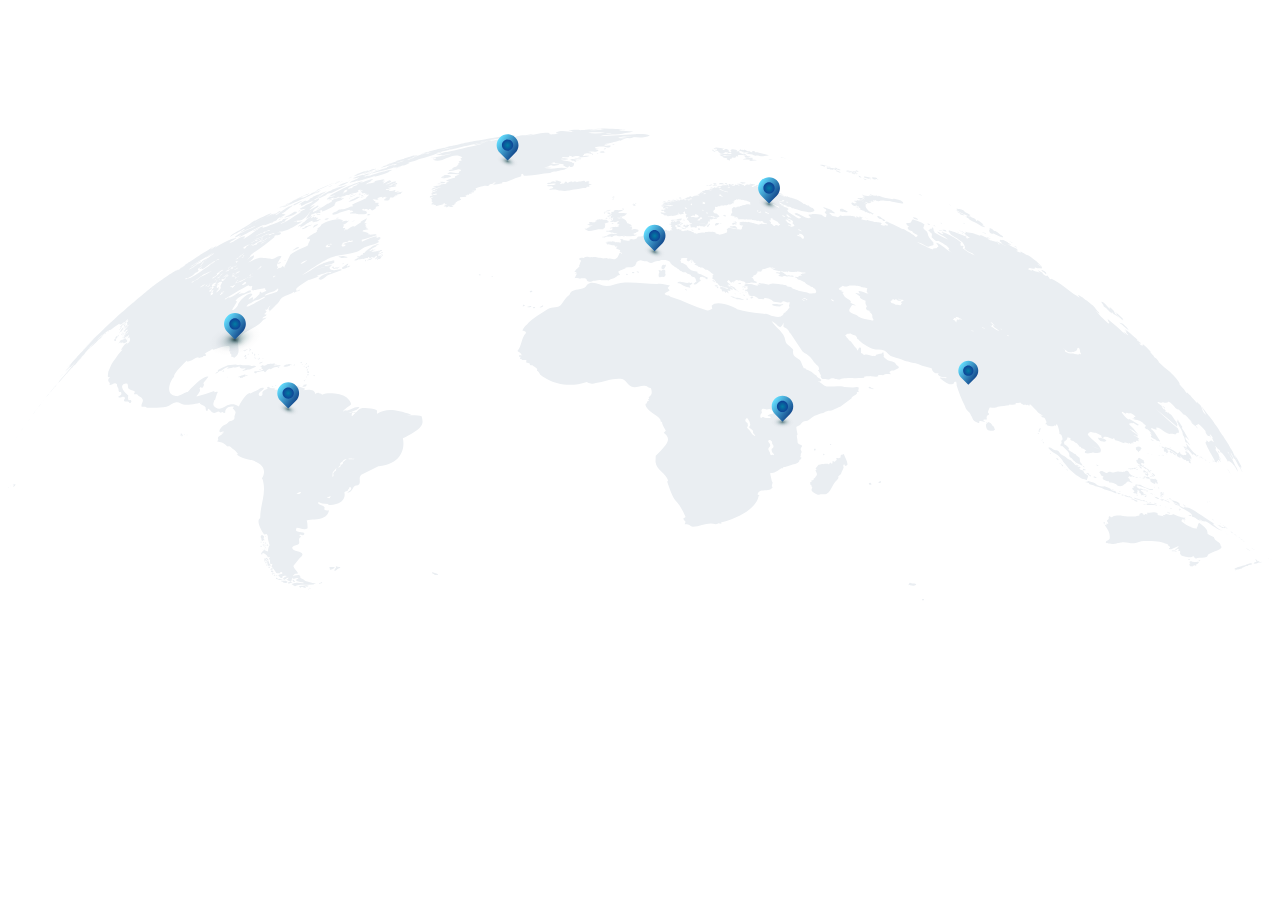
==== map.html @ c3cb7eed "first commit" ====
<!DOCTYPE html>
<html lang="en">

<head>
    <meta charset="UTF-8">
    <meta name="viewport" content="width=device-width, initial-scale=1.0">
    <title>Document</title>
    <style>
        .location-marker {
            cursor: pointer;
        }

        .location-marker circle {
            transition: r 0.2s, fill 0.2s;
        }

        .location-marker:hover circle {
            r: 6;
            fill: #1bc6d6;
        }

        .location-tooltip {
            font-family: 'Poppins', sans-serif;
            font-size: 12px;
            fill: white;
            background: rgba(0, 0, 0, 0.7);
            padding: 4px 8px;
            border-radius: 4px;
            pointer-events: none;
            transition: opacity 0.2s;
        }

        .location-marker:hover .location-tooltip {
            opacity: 1 !important;
        }
    </style>
</head>

<body>
    <div class="map-container">
        <svg xmlns="http://www.w3.org/2000/svg" width="100%" height="713" viewBox="0 0 1910 713" fill="none">
            <path
                d="M429.286 686.45C428.64 686.611 427.933 686.51 427.267 686.611C427.065 686.638 426.702 686.753 426.177 686.955C425.833 687.076 424.016 687.379 423.592 687.338C423.411 687.338 423.189 687.217 423.047 687.136L423.552 685.804C423.613 685.683 423.754 685.44 424.178 685.319C424.238 685.319 424.339 685.279 424.42 685.259C424.743 685.198 425.066 685.218 425.389 685.178C425.712 685.137 426.035 685.016 426.358 684.976C426.439 684.976 426.56 684.956 426.661 684.956C427.126 684.956 429.447 685.582 429.589 685.824C429.69 686.006 429.811 686.329 429.286 686.47V686.45ZM453.454 695.737L453.494 695.98L453.635 696.101L454.08 696.303L454.645 696.363L455.21 695.98L454.382 695.253L453.454 695.717V695.737ZM454.463 690.649C450.324 690.185 449.456 690.225 448.931 690.266C448.891 690.266 443.177 690.75 442.914 690.77C442.894 690.77 440.088 691.235 439.926 691.497C440.815 693.395 442.289 694.082 442.975 693.839C442.995 693.779 443.036 693.718 442.652 693.375C442.289 693.032 441.4 692.244 447.841 693.799C448.467 693.961 448.729 694.021 448.972 694.041C448.972 694.041 450.405 694.122 450.304 693.779C450.102 693.012 448.83 692.83 448.447 692.164C449.254 691.962 449.961 691.915 450.567 692.022C451.172 692.123 452 692.265 452.787 692.063C453.837 691.8 454.302 690.972 454.443 690.629L454.463 690.649ZM493.39 663.009C493.087 662.706 492.159 662.484 491.048 662.464C490.907 662.464 490.705 662.464 490.543 662.464C489.837 662.484 489.15 662.625 488.444 662.645C487.676 662.666 486.909 662.585 486.142 662.605C486.081 662.605 486 662.605 485.94 662.605C485.576 662.625 485.556 662.726 485.556 662.787C485.617 663.069 485.96 663.312 485.92 663.615C485.819 664.22 486.263 664.786 486.364 665.371C486.424 665.694 486.142 665.977 486.182 666.28C486.182 666.32 486.202 666.36 486.223 666.401C486.223 666.401 486.364 666.683 487.151 666.704C487.757 666.704 489.594 666.098 490.806 665.371C493.168 663.978 493.875 663.473 493.39 662.989V663.009ZM420.221 683.563C420.221 683.563 419.978 683.482 419.877 683.441C419.655 683.381 419.13 683.26 418.02 683.179C417.253 683.118 416.546 683.34 415.799 683.361C415.476 683.361 415.173 683.3 414.85 683.26H412.791C412.791 683.26 412.225 683.361 412.185 683.684C412.185 683.744 412.225 683.845 412.387 683.946C412.427 683.966 412.467 683.987 412.508 684.007C413.255 684.431 414.285 684.39 415.072 684.754C415.738 685.057 415.355 685.763 416.061 686.046C416.889 686.389 417.838 686.329 418.726 686.49C418.908 686.531 419.13 686.611 419.332 686.652C420.301 686.854 422.219 685.46 422.24 685.44C422.522 685.198 422.118 684.411 422.038 684.33L420.241 683.522L420.221 683.563ZM455.533 694.667C455.594 694.97 455.695 695.152 455.917 695.313C456.119 695.394 456.442 695.434 456.664 695.414C457.128 695.374 457.29 694.486 456.624 694.082C456.301 693.9 455.453 693.799 455.513 694.667H455.533ZM473.22 685.622C472.998 685.783 472.635 686.006 472.534 686.228C472.513 686.268 472.453 686.389 472.271 686.47C472.15 686.531 471.908 686.551 471.766 686.551C471.241 686.571 470.878 686.632 470.817 686.652C470.05 686.793 469.929 687.136 469.949 687.399C469.99 687.54 470.07 687.843 470.454 687.903C470.676 687.944 470.797 687.903 471.06 687.782L471.686 687.358L473.341 687.156L474.452 686.551L474.815 685.965L474.331 685.642L473.2 685.582L473.22 685.622ZM405.906 676.133C405.906 676.133 405.986 676.274 406.067 676.334C406.148 676.395 406.249 676.395 406.289 676.395C406.309 676.395 406.35 676.395 406.37 676.395L407.359 675.688C406.552 675.325 405.522 674.8 404.694 674.477C404.694 674.477 404.27 674.416 404.25 674.416C404.189 674.416 404.189 674.457 404.189 674.477C404.23 674.76 404.391 674.921 404.452 674.961C404.755 675.224 405.219 675.385 405.522 675.648C405.764 675.85 405.885 676.032 405.926 676.112L405.906 676.133ZM142.321 314.363L141.332 315.312L140.444 316.261L140.1 316.604L139.838 316.927L139.071 317.714L138.485 318.26L138.203 318.643L139.333 317.654L139.575 317.371L140.545 316.523L141.695 315.413C141.911 315.076 142.49 314.444 143.432 313.515C144.017 312.909 144.684 312.364 145.209 311.698V311.577L145.552 311.173C144.401 312.182 143.432 313.333 142.321 314.383V314.363ZM412.488 681.039C411.478 680.877 410.59 680.433 409.54 680.312C409.116 680.272 408.995 680.352 408.813 680.494C408.551 680.675 408.288 680.595 408.288 680.595C407.339 680.251 407.339 679.464 406.673 678.979C406.592 678.919 406.41 678.838 406.289 678.858C405.825 678.939 405.441 679.121 404.997 679.242C404.735 679.302 404.735 679.403 404.735 679.464C404.735 679.464 405.32 680.635 405.522 680.736C405.522 680.736 408.51 681.705 409.58 681.988C409.782 682.048 410.065 682.129 410.267 682.19C410.347 682.21 410.448 682.25 410.509 682.27C413.457 682.19 414.978 682.122 415.072 682.068C415.294 681.927 414.224 681.281 412.467 681.019L412.488 681.039ZM188.476 263.201C189.122 262.635 189.809 262.11 190.455 261.565C190.617 261.424 190.778 261.303 190.94 261.161C190.112 261.848 189.284 262.534 188.456 263.221L188.476 263.201ZM402.776 672.7C402.453 672.418 402.009 672.034 401.666 671.731C401.289 671.718 401.08 671.751 401.04 671.832C401.04 671.832 401.04 671.913 401.04 671.953C401.04 672.054 401.1 672.135 401.1 672.236C401.12 672.478 401.1 672.741 401.1 672.983C401.1 673.043 401.1 673.124 401.161 673.185L402.433 673.427L402.756 672.7H402.776ZM142.241 315.776L141.13 316.766C141.13 316.766 141.07 316.907 141.029 316.967C141.332 316.725 141.635 316.463 141.918 316.22C142.705 315.554 142.725 315.473 142.745 315.453C142.685 315.453 142.422 315.635 142.22 315.776H142.241ZM402.191 674.315L401.888 675.204C401.484 675.554 401.282 675.776 401.282 675.87C401.282 675.87 401.363 676.112 401.807 676.112C402.292 676.112 402.655 675.951 402.816 675.789C403.16 675.466 403.18 674.719 403.099 674.538C402.958 674.214 402.554 674.235 402.191 674.295V674.315ZM398.96 668.359L397.163 667.895L397.486 668.803L397.264 669.49C397.284 669.712 397.325 669.995 397.345 670.197C397.527 670.176 397.688 670.096 397.87 670.075C397.991 670.075 398.173 670.075 398.294 670.096C398.9 670.176 399.404 670.479 400.03 670.499C400.192 670.499 400.777 670.499 400.979 670.459C402.231 670.257 400.131 668.783 398.96 668.339V668.359ZM212.987 243.051L211.594 244.161L214.542 241.819C214.017 242.223 213.492 242.647 212.987 243.051ZM399.748 672.518L400.05 671.469C399.788 671.448 399.425 671.408 399.162 671.368C399.303 671.509 399.344 671.65 399.303 671.771C399.142 672.115 398.718 672.337 398.556 672.68C398.677 672.983 398.698 673.407 398.96 673.669C398.98 673.689 399.445 673.952 399.849 673.952C400.232 673.952 400.273 673.77 400.293 673.669L399.929 673.003L399.768 672.539L399.748 672.518ZM215.41 241.112H215.37L214.542 241.799C215.027 241.415 215.491 241.052 215.976 240.668C215.794 240.81 215.592 240.971 215.41 241.112ZM115.912 339.843L115.125 340.832C115.529 340.429 115.973 340.045 116.417 339.641C116.619 339.459 116.66 339.379 116.66 339.338C116.559 339.338 116.054 339.702 115.912 339.823V339.843ZM501.264 662.524C500.194 662.282 499.043 662.524 497.973 662.282C497.166 662.1 496.701 661.535 495.894 661.373C495.813 661.373 495.651 661.333 495.591 661.373C495.268 661.555 495.389 662.221 495.631 663.312C495.651 663.433 495.793 663.635 495.692 663.736C494.803 664.564 493.653 665.896 493.269 666.865C493.168 667.148 493.107 667.41 493.148 667.653C493.188 667.794 493.229 668.036 493.41 668.117C493.471 668.137 493.572 668.157 493.653 668.157C493.935 668.157 494.763 668.036 496.358 666.986C497.045 666.542 498.216 665.694 498.761 665.25C498.922 665.109 499.023 664.927 499.266 664.826C499.992 664.503 500.84 664.321 501.547 663.998C501.668 663.938 501.809 663.837 501.91 663.776C502.092 663.635 502.456 663.191 501.91 662.807C501.749 662.686 501.486 662.585 501.264 662.544V662.524ZM209.797 245.575L209.717 245.635C209.838 245.534 209.959 245.433 210.08 245.332C209.999 245.393 209.878 245.494 209.797 245.575ZM190.455 261.565C176.968 272.993 175.09 274.608 155.586 292.578C170.245 279.252 187.527 264.109 202.63 251.511C198.531 254.822 194.473 258.173 190.455 261.565ZM98.892 359.771L98.6498 360.175C98.892 359.892 99.2757 359.73 99.3564 359.347C99.316 359.347 99.1545 359.488 98.892 359.771ZM116.559 339.661C116.215 339.964 115.933 340.287 115.589 340.59C115.186 340.953 114.721 341.256 114.338 341.64C113.893 342.104 113.51 342.609 113.106 343.094C112.682 343.598 112.177 344.022 111.733 344.507C111.713 344.527 111.693 344.568 111.672 344.588H111.693C111.693 344.588 112.218 344.224 113.227 343.255L114.095 342.649C116.458 340.146 116.7 339.883 116.619 339.601C116.599 339.601 116.559 339.641 116.538 339.661H116.559ZM96.5904 362.194C96.5904 362.194 96.7115 362.093 96.7519 362.052C97.2364 361.588 97.6806 361.083 98.1248 360.599C98.2056 360.417 98.3267 360.195 98.4277 360.013C97.3239 361.211 96.7115 361.924 96.5904 362.153V362.194ZM470.272 107.17L469.101 108.604C469.868 107.857 470.111 107.493 470.272 107.17ZM89.6651 370.27C89.6651 370.27 89.6651 370.31 89.6651 370.33C89.7055 370.33 89.867 370.189 89.9477 370.108C90.2304 369.846 90.4323 369.523 90.6746 369.24L91.0178 368.816L90.7957 368.897C90.1227 369.678 89.7458 370.135 89.6651 370.27ZM74.9262 386.361V386.22L74.5022 386.785L74.5426 386.826L74.9262 386.361ZM390.117 658.991L390.177 659.577L390.238 660.162L392.217 660.101L390.904 658.688L390.117 658.991ZM386.462 631.31C386.462 631.31 387.997 631.29 389.329 630.301L388.401 630.341L386.664 630.422L385.937 630.745C386.059 630.886 386.2 631.088 386.321 631.25C386.382 631.25 386.402 631.31 386.462 631.33V631.31ZM388.804 633.107C388.663 633.147 388.643 633.248 388.623 633.289L389.329 634.278H389.733L390.48 634.217C390.299 633.814 390.036 633.289 389.854 632.905C389.511 633.006 389.127 632.986 388.784 633.087L388.804 633.107ZM385.816 625.213L385.534 626.101L385.776 626.363L386.422 626.323L386.684 625.919C387.277 625.704 387.58 625.563 387.593 625.495C387.694 625.152 386.584 624.829 385.816 625.213ZM391.247 630.624C391.247 630.624 391.55 630.624 391.631 630.603C391.732 630.583 391.793 630.563 391.853 630.482C391.974 630.361 392.035 630.321 392.237 630.26C392.237 630.26 392.54 630.179 393.206 630.159C393.287 630.159 393.388 630.159 393.448 630.139C393.569 630.099 393.569 630.099 393.65 629.957L392.358 628.282L391.268 629.251C390.931 629.951 390.763 630.328 390.763 630.381C390.763 630.502 390.803 630.624 391.227 630.624H391.247ZM386.26 627.211L387.129 627.171C387.29 627.191 387.472 627.312 387.613 627.373H387.633C387.835 627.191 387.532 626.565 386.907 626.586L386.26 627.211ZM385.816 636.499L385.13 635.853L384.645 636.277L385.19 636.56L385.816 636.499ZM390.803 627.292L390.399 628.059L391.449 628.12V627.837L390.803 627.272V627.292ZM386.584 629.957C386.442 629.654 386.24 629.251 386.099 628.948C385.251 628.968 385.15 629.311 385.15 629.473L385.19 629.978C385.433 629.978 385.675 629.998 385.917 629.978C386.139 629.978 386.361 629.937 386.584 629.937V629.957ZM384.625 628.282C384.625 628.282 384.665 628.382 384.726 628.403L385.796 628.625H386.26C386.26 628.625 386.422 628.645 386.503 628.665C386.583 628.524 386.806 628.1 386.503 627.878C386.059 627.555 384.665 627.656 384.645 628.282H384.625ZM398.072 665.068L398.698 665.411C399.041 665.553 399.525 665.735 399.869 665.876C399.949 665.916 399.99 665.997 400.071 666.037C400.071 666.037 400.111 666.037 400.131 666.058C400.373 665.997 400.676 665.391 399.667 664.442C399.081 664.281 398.334 663.998 397.729 663.917C397.648 663.917 397.567 663.958 397.486 663.958C397.365 663.958 397.244 663.958 397.123 663.958C397.103 663.958 397.062 663.958 397.042 663.958C397.002 663.958 396.982 664.018 396.961 664.039C396.961 664.039 397.143 664.644 398.072 665.068ZM263.14 462.519C262.958 462.196 262.898 461.853 262.716 461.55C262.615 461.368 262.655 461.167 262.494 460.985C262.11 460.581 260.354 461.691 260.212 461.974C260.233 462.257 260.778 462.014 261.04 462.095C261.161 462.136 261.262 462.237 261.343 462.317C261.626 462.58 262.03 462.741 262.312 463.004C262.373 463.064 262.454 463.165 262.373 463.307L261.626 464.417C262.09 464.558 262.696 464.74 263.16 464.882C264.008 464.296 264.089 464.256 264.049 464.034L263.584 463.044C263.483 462.842 263.241 462.721 263.12 462.519H263.14ZM152.719 306.388C152.618 306.368 151.589 307.276 151.286 307.579L150.438 308.548C150.559 308.488 150.66 308.407 150.741 308.326C150.983 308.124 151.427 307.74 151.75 307.397C152.369 306.765 152.686 306.428 152.699 306.388H152.719ZM259.99 463.832C259.99 464.054 260.212 464.034 261 463.872C261.343 463.811 261.424 463.751 261.464 463.61C261.202 463.448 260.838 463.226 260.576 463.064C260.233 463.206 260.051 463.286 259.97 463.811L259.99 463.832ZM147.248 309.174L147.329 309.033C146.945 309.315 146.44 309.699 146.178 310.123C146.38 309.961 146.602 309.8 146.824 309.618C147.066 309.396 147.187 309.295 147.268 309.174H147.248ZM264.351 461.348L263.887 462.115L264.291 462.499C264.473 462.338 264.816 462.176 264.836 461.974C264.856 461.611 264.755 461.469 264.351 461.348ZM269.823 463.085L270.086 463.488C270.328 463.428 270.651 463.367 270.893 463.327C271.135 463.004 271.196 462.64 271.034 462.519C270.833 462.358 269.884 462.62 269.823 463.105V463.085ZM384.221 631.815C383.838 631.451 383.353 630.947 382.969 630.583C382.626 630.624 382.344 630.644 381.576 630.583C380.95 630.523 380.789 630.523 380.769 630.664L381.92 631.411L382.485 631.896L384.221 631.815ZM266.027 462.479C266.027 462.479 266.068 462.741 266.391 462.782C266.694 462.802 267.077 462.782 267.38 462.782C267.441 462.64 267.279 462.398 267.138 462.277C266.633 461.813 266.068 462.237 266.027 462.479ZM386.503 618.873C386.644 618.348 386.947 616.41 386.947 616.41C386.947 616.389 385.029 614.31 383.575 614.29C383.333 614.29 382.909 614.492 382.707 614.835C382.424 615.299 382.606 615.844 382.323 616.309C382.081 616.369 381.778 616.329 381.536 616.45C381.435 616.49 381.415 616.652 381.395 616.733C381.536 617.379 382.121 617.884 382.424 618.469C382.586 618.812 382.667 619.156 382.788 619.499C383.01 620.084 383.131 620.448 383.131 620.751C383.131 621.175 382.929 621.356 382.586 621.639C382.364 621.841 382.162 622.002 382.283 622.245C382.485 622.608 383.898 623.012 385.009 623.052C385.513 623.052 385.17 622.547 385.453 622.346C386.159 621.861 387.088 622.386 387.855 622.123C387.896 622.123 387.936 622.063 387.956 622.043C387.956 622.043 388.138 621.639 387.209 620.831C386.705 620.407 385.857 618.651 385.857 618.651C385.884 618.53 386.085 618.597 386.462 618.853L386.503 618.873ZM389.329 635.348L390.157 635.55L390.622 635.611L390.702 635.166L389.814 634.965L389.329 635.348ZM394.316 661.939L393.145 662.423L393.812 663.15C393.892 663.332 393.973 663.594 394.054 663.776C394.377 663.837 394.619 663.998 394.962 664.059C395.79 664.18 395.689 662.645 395.669 662.343C395.447 662.242 394.761 661.979 394.337 661.959L394.316 661.939ZM147.914 309.113C147.914 309.113 147.954 309.033 147.954 308.992C147.874 308.992 147.631 309.194 146.985 309.759C147.086 309.679 147.207 309.558 147.308 309.477C146.905 309.84 146.602 310.163 146.44 310.446L146.481 310.507L146.44 310.628L147.288 309.901L148.096 309.235L148.52 308.77L148.217 308.891L147.894 309.113H147.914ZM390.904 655.861L390.157 654.771L388.804 654.509C388.872 655.168 388.946 655.552 389.027 655.66C389.027 655.66 389.107 655.761 389.107 655.861C389.107 656.185 388.825 656.467 388.804 656.81C388.845 656.972 388.986 656.972 389.41 656.952C389.875 656.952 389.895 656.952 390.339 656.709L390.904 655.861ZM386.806 649.946C386.927 650.309 386.947 650.834 387.209 651.157C387.371 651.359 388.623 651.945 388.623 651.945C388.703 651.985 388.845 652.025 388.926 652.086L388.946 652.146C389.067 652.409 389.37 653.095 389.854 653.62C389.975 653.762 390.258 653.984 390.44 654.004C390.581 654.024 391.066 653.782 391.086 653.075C391.106 652.47 391.025 652.348 390.884 652.146C390.561 651.702 390.056 651.359 389.652 650.955C389.612 650.915 389.531 650.854 389.491 650.814C389.491 650.814 387.956 649.784 387.633 649.663C387.351 649.562 387.149 649.703 386.826 649.926L386.806 649.946ZM389.168 631.835L387.108 632.138L388.845 632.723L389.188 631.835H389.168ZM396.578 659.476C396.578 659.476 396.134 658.729 395.467 657.82C395.144 657.376 394.68 656.992 394.417 656.528C394.337 656.38 394.316 656.158 394.357 655.861C394.397 655.639 394.397 655.437 394.357 655.256C394.357 655.256 394.114 654.206 394.074 654.166L394.034 654.125C393.812 653.903 391.571 653.782 391.147 654.246C391.025 654.367 391.025 654.428 391.57 655.195C392.015 655.801 392.136 655.983 392.095 656.164L392.479 657.073C391.51 657.376 391.247 657.457 391.207 657.82C391.247 658.082 391.651 658.264 392.035 658.446C392.56 658.688 392.62 658.809 392.701 659.274C392.742 659.556 392.499 659.839 392.701 660.122C392.701 660.142 392.762 660.182 392.782 660.223C393.388 660.647 394.195 660.586 394.821 660.081C394.983 659.94 395.144 660.162 395.386 660.485C395.689 660.889 396.012 661.313 396.234 661.394C396.275 661.394 396.335 661.394 396.396 661.394C396.78 661.05 396.699 659.98 396.537 659.496L396.578 659.476ZM400.151 667.471C400.151 667.471 400.373 667.249 400.474 667.148C400.454 667.107 400.434 667.067 400.232 666.906C400.232 666.906 399.001 666.017 398.011 665.735C397.607 665.613 396.335 665.492 396.315 665.795C396.497 666.34 398.455 667.491 399.727 667.491C399.869 667.491 400.01 667.491 400.151 667.451V667.471ZM140.161 316.301L139.152 317.351V317.412L140.08 316.523L140.161 316.301ZM143.089 313.353L143.735 312.748C144.058 312.33 144.213 312.108 144.199 312.081C144.078 312.081 144.038 312.162 143.957 312.203L143.19 313.03C142.887 313.394 142.543 313.757 142.22 314.1C142.059 314.262 141.918 314.444 141.796 314.625L142.685 313.818L143.129 313.333L143.089 313.353ZM388.098 652.55C387.331 652.207 387.088 652.086 386.866 652.389L386.907 652.894L387.29 653.317L387.613 654.246L388.239 654.024C388.603 653.715 388.724 653.432 388.603 653.176C388.461 652.893 388.098 652.53 388.098 652.53V652.55ZM144.623 311.233C145.289 310.587 145.35 310.507 145.33 310.426C145.33 310.365 145.168 310.446 144.886 310.688L144.219 311.395L144.522 311.274H144.603L144.623 311.233ZM386.806 635.833L388.057 636.136L389.107 636.237C388.562 635.833 387.815 635.308 387.25 634.904C386.563 635.045 386.26 635.187 386.2 635.348C386.2 635.389 386.24 635.409 386.301 635.429L386.806 635.833ZM388.017 635.106L387.553 634.298L387.593 634.763L388.017 635.106ZM389.915 627.11C389.915 627.11 390.339 625.152 388.683 625.657L388.3 626.04L388.744 626.485C388.744 626.646 388.764 626.868 388.784 627.03C389.067 627.05 389.309 627.171 389.592 627.191C389.652 627.191 389.834 627.211 389.895 627.11H389.915ZM388.239 629.715L388.32 629.957C388.502 629.917 388.804 629.937 388.946 629.856C388.986 629.836 389.107 629.695 389.087 629.493C389.047 629.069 388.603 628.584 388.118 628.12L387.674 629.049L388.239 629.735V629.715ZM383.494 630.502L384.12 630.361C384.06 630.099 383.999 629.755 383.939 629.513C383.272 629.513 383.272 630.078 383.272 630.159C383.272 630.22 383.292 630.402 383.454 630.502H383.494ZM382.243 624.385C382 624.344 381.879 624.324 381.798 624.365C381.718 624.405 381.697 624.405 381.718 625.112C381.718 625.253 381.758 625.415 381.98 625.455C382 625.455 382.041 625.455 382.061 625.455L383.333 625.394C383.333 625.132 383.292 624.768 383.272 624.486C382.889 624.486 382.667 624.466 382.243 624.385ZM388.078 616.894L389.208 617.298H389.955L389.996 616.894L389.249 616.228L388.078 616.894ZM388.865 649.623C389.249 650.006 389.814 650.228 390.278 650.551C391.308 651.258 391.409 651.399 391.57 651.622C392.116 652.369 392.116 652.389 392.156 652.894L393.812 652.57C393.758 651.938 393.59 651.467 393.307 651.157C393.085 650.915 392.742 650.551 392.62 650.329C392.56 650.228 392.519 650.067 392.459 649.966C392.338 649.784 392.055 649.784 391.853 649.703L390.965 648.956C390.884 648.775 390.763 648.553 390.682 648.371C390.117 648.613 389.41 648.795 388.825 648.896C388.804 648.896 388.764 648.916 388.764 648.916C388.764 648.916 388.703 648.956 388.683 648.956C388.744 649.158 388.683 649.461 388.865 649.623ZM1877.98 637.105L1877.56 637.024L1877.19 636.963C1877.19 636.963 1877.39 637.125 1877.64 637.226C1877.72 637.266 1877.94 637.367 1877.98 637.105ZM1653.02 263.059C1653.02 263.059 1652.94 263.14 1652.9 263.16C1652.8 263.16 1652.68 263.16 1652.58 263.16C1652.56 263.281 1652.96 263.786 1653.77 264.675C1654.33 265.442 1654.84 266.021 1655.28 266.411C1655.97 267.003 1656.32 267.407 1656.33 267.622C1655.56 267.34 1655.04 266.694 1654.23 266.451C1655.28 269.439 1659.36 270.045 1660.67 272.811C1660.91 273.35 1661.98 274.373 1663.86 275.88C1665.11 276.876 1666.41 277.966 1667.74 279.151C1668.42 279.757 1668.59 279.716 1668.75 279.656C1668.57 278.969 1667.96 278.465 1667.66 277.839C1667.68 277.798 1667.72 277.738 1667.76 277.717C1669.23 278.202 1669.66 279.615 1670.79 280.403C1672.48 281.109 1673.59 281.554 1677.03 284.522C1678.66 285.915 1679.69 286.783 1680.5 286.924C1678.22 284.36 1675.39 282.24 1673.15 279.636C1672.37 278.72 1671.89 277.94 1671.72 277.293C1671.43 276.244 1671.15 275.564 1670.87 275.254C1670.3 274.649 1664.75 269.399 1663.98 269.298C1664.7 270.079 1665.06 270.503 1665.07 270.57C1664.97 270.57 1664.83 270.59 1664.73 270.631C1664.73 271.378 1665.58 271.822 1665.62 272.569C1665.56 272.609 1665.48 272.65 1665.42 272.69C1661.74 269.621 1659.08 265.785 1655.34 262.756C1654.87 262.38 1653.69 262.009 1651.79 261.646C1651.67 262.454 1652.72 262.514 1652.98 263.059H1653.02ZM1674.66 279.151C1675.53 279.979 1675.53 280.039 1675.53 280.161C1675.45 280.181 1675.37 280.181 1675.29 280.181C1675.25 280.181 1674.22 280.181 1675.73 281.816C1677.83 284.057 1680.36 285.935 1682.64 288.035C1683.75 289.064 1685 289.872 1685.24 289.731C1685.59 289.549 1685.04 288.984 1684.42 288.317C1683.75 287.631 1683.73 287.57 1683.79 287.389C1684.56 287.389 1684.76 288.176 1685.42 288.277C1685.55 288.095 1685 287.429 1684.4 286.884C1678.38 281.406 1674.67 278.189 1673.27 277.233C1673.27 277.233 1673.21 277.233 1673.19 277.233C1672.91 277.516 1674.16 278.687 1674.64 279.131L1674.66 279.151ZM1863.85 620.609L1863.77 620.65C1864.23 620.952 1864.23 620.952 1864.31 620.932C1864.37 620.932 1864.33 620.831 1863.85 620.589V620.609ZM1682.98 294.031C1682.66 293.91 1682.36 294.152 1682.05 294.072C1681.33 293.89 1680.66 293.547 1679.95 293.325C1679.55 293.183 1679.43 293.224 1679.33 293.264C1679.25 293.365 1679.25 293.547 1679.65 293.93C1679.65 293.93 1680.52 294.738 1682.32 295.707C1682.93 295.963 1683.48 296.279 1683.95 296.656C1684.42 297.033 1685.99 298.426 1688.66 300.835C1689.71 301.784 1690.9 302.592 1692.01 303.501C1693.1 304.47 1693.68 304.961 1693.76 304.974C1693.58 304.025 1692.63 303.48 1692.15 302.713C1691.91 302.35 1691.81 301.926 1691.56 301.562C1691.48 301.461 1691.38 301.32 1691.3 301.219C1689.93 299.725 1684.58 295 1684.54 294.96C1683.71 294.294 1683.28 294.132 1683 294.031H1682.98ZM1562.49 214.623C1561.96 214.441 1561.54 214.037 1560.91 214.098C1560.91 214.219 1561.11 214.603 1562.65 215.713C1563.58 216.379 1564.63 216.904 1565.6 217.51C1566.34 217.974 1566.61 218.257 1566.93 218.681C1567.15 218.944 1567.35 219.206 1567.57 219.368C1568.26 219.892 1568.99 219.368 1568.99 219.368C1569.29 219.105 1568.18 217.268 1568.18 217.248C1568.18 217.248 1568.02 217.066 1567.13 216.359C1565.94 215.39 1562.2 213.492 1561.68 213.492C1561.88 213.896 1562.34 214.158 1562.49 214.603V214.623ZM1482.73 162.491L1483.68 163.178L1484.51 163.562C1484.45 163.44 1484.43 163.218 1484.29 163.138C1484.29 163.138 1482.86 162.451 1482.71 162.491H1482.73ZM1482.9 153.365C1482.67 153.426 1482.21 153.527 1483.16 156.313C1483.32 156.778 1483.68 157.161 1484.45 157.626C1484.49 157.626 1487.54 159.503 1488.75 158.797C1489.01 158.635 1489.26 158.494 1492.06 160.008C1494.19 161.166 1497.5 162.518 1502 164.066C1502.74 164.329 1503.35 164.309 1503.55 164.228C1504.16 163.986 1503.41 162.875 1502.8 162.35C1501.69 161.401 1500.34 160.755 1499.11 159.948C1497.29 158.776 1495.8 157.282 1494.04 156.031C1493.76 155.829 1493.37 155.586 1493.07 155.405C1492.33 154.974 1491.83 154.765 1491.56 154.779C1491.25 154.779 1490.85 154.779 1489.92 154.415C1489.62 154.294 1489.24 154.032 1489.07 153.789C1488.13 152.316 1485.74 151.124 1484.17 150.337C1484.02 150.391 1483.93 150.451 1483.89 150.519C1484.01 150.862 1484.51 150.922 1484.61 151.286C1483.8 151.346 1483.18 150.599 1482.33 150.882C1482.31 150.922 1482.27 150.983 1482.23 151.023C1482.43 151.77 1483.24 152.174 1483.58 152.82C1483.74 153.123 1483.58 153.164 1482.9 153.325V153.365ZM1516.86 172.365L1517.78 172.829L1517.87 172.587C1516.53 171.698 1513.69 170.204 1512.62 170.022C1512.58 170.022 1512.52 170.022 1512.47 170.002C1513.5 170.568 1514.53 171.153 1515.56 171.718L1516.88 172.344L1516.86 172.365ZM1520.21 178.341C1521.02 178.906 1523.86 179.916 1524.49 179.795C1525.21 179.633 1522.31 178.058 1522.19 177.977C1521.84 178.422 1521.68 178.422 1520.49 178.179C1520.23 178.119 1520.15 178.159 1520.11 178.179C1520.11 178.179 1520.11 178.26 1520.25 178.341H1520.21ZM1884.74 639.104C1884.74 639.104 1885.05 639.104 1884.72 638.821H1884.36C1884.48 638.902 1884.62 639.003 1884.72 639.104H1884.74ZM1883.63 636.499C1883.63 636.499 1883.81 636.438 1883.51 636.196L1883.13 636.156L1883.31 636.358C1883.31 636.358 1883.51 636.459 1883.61 636.519L1883.63 636.499ZM1881.25 635.469L1881.07 635.53L1881.03 635.59L1881.71 635.954C1881.9 635.994 1882.12 636.035 1882.3 636.075C1881.78 635.752 1881.65 635.631 1881.55 635.53C1881.39 635.348 1881.29 635.288 1881.21 635.247L1880.93 635.146L1881.25 635.449V635.469ZM1882.16 635.389L1882.66 635.651L1883.01 635.752C1882.24 635.348 1882.1 635.348 1882.1 635.348C1882.1 635.368 1882.14 635.389 1882.16 635.389ZM1882.66 636.297C1882.66 636.297 1882.66 636.378 1882.85 636.479C1882.85 636.479 1883.61 636.842 1883.65 636.822C1883.49 636.701 1883.29 636.499 1883.11 636.398C1883.11 636.398 1882.7 636.237 1882.68 636.297H1882.66ZM1482.01 165.883C1482.01 165.883 1483.89 166.913 1484.27 166.853C1484.37 166.853 1485 166.53 1484.07 165.984L1482.71 165.5L1481.16 164.571L1480.27 164.329L1479.1 163.844L1478.39 163.602L1479.44 164.41C1480.27 164.955 1481.16 165.399 1482.03 165.904L1482.01 165.883ZM1883.39 637.004C1883.51 637.044 1883.57 637.206 1883.73 637.125C1883.73 637.085 1883.25 636.721 1882.85 636.661L1883.37 637.004H1883.39ZM1882.85 637.307C1882.85 637.307 1883.15 637.569 1883.31 637.67C1883.45 637.751 1883.59 637.771 1883.75 637.811C1883.9 637.852 1883.96 637.832 1883.92 637.791C1883.88 637.731 1883.57 637.508 1883.31 637.387C1882.93 637.226 1882.87 637.307 1882.85 637.327V637.307ZM1862.43 622.184L1862.62 622.346L1862.78 622.467L1863.18 622.689C1863.75 623.012 1863.75 623.012 1863.81 623.012C1863.81 622.951 1863.18 622.507 1862.88 622.366L1862.41 622.184H1862.43ZM1864.78 621.962C1865.08 622.123 1865.22 622.103 1865.28 622.063C1865.24 621.982 1865.18 621.962 1865.1 621.901C1864.86 621.72 1864.53 621.619 1864.35 621.356C1864.31 621.262 1863.98 621.04 1863.36 620.69C1862.96 620.468 1862.62 620.185 1862.23 619.943C1862.19 619.943 1862.01 619.842 1861.91 619.862C1861.91 620.064 1862.11 620.205 1862.29 620.327C1862.7 620.609 1863.14 620.852 1863.56 621.134C1863.83 621.296 1864.05 621.518 1864.31 621.679C1864.45 621.78 1864.61 621.861 1864.78 621.942V621.962ZM1866.67 623.234C1866.67 623.234 1866.65 623.274 1866.65 623.295C1866.65 623.335 1866.65 623.395 1866.73 623.476C1866.73 623.476 1867.5 624.183 1867.54 624.203C1867.66 624.304 1867.72 624.344 1868.45 624.748C1868.59 624.829 1868.71 624.89 1868.85 624.95C1868.93 624.93 1869 624.89 1869.08 624.869C1869.08 624.809 1869.02 624.789 1868.97 624.768C1868.55 624.466 1868.09 624.223 1867.64 623.941C1867.38 623.759 1867.16 623.537 1866.9 623.355C1866.83 623.315 1866.75 623.254 1866.67 623.234ZM1865.74 621.437C1865.74 621.437 1865.68 621.336 1865.66 621.276C1865.66 621.195 1865.62 621.154 1865.54 621.074C1865.48 621.013 1865.4 620.952 1865.32 620.872L1864.63 620.488L1864.92 620.751L1865.04 620.932C1865.14 621.074 1865.28 621.195 1865.38 621.336C1865.44 621.417 1865.46 621.518 1865.52 621.578C1865.91 621.942 1866.33 622.245 1866.75 622.588L1867.1 622.911C1867.2 622.951 1867.34 623.012 1867.44 623.072C1867.44 623.052 1867.36 622.79 1867.04 622.608C1866.92 622.548 1866.79 622.467 1866.53 622.204C1866.39 622.063 1866.29 621.922 1866.15 621.8C1866.03 621.7 1865.89 621.619 1865.78 621.518C1865.78 621.518 1865.74 621.477 1865.72 621.457L1865.74 621.437ZM1862.49 619.317C1862.62 619.034 1859.32 616.813 1858.88 616.612C1859.36 617.056 1860.68 618.227 1862.07 619.115C1862.41 619.337 1862.45 619.317 1862.49 619.317ZM1871.84 634.904C1872.19 635.146 1872.41 635.51 1872.73 635.772C1872.73 635.772 1873.54 636.398 1873.78 636.56C1874.18 636.822 1874.67 636.963 1875.11 637.185C1875.64 637.448 1876.14 637.771 1876.67 638.033C1876.77 638.094 1876.91 638.155 1877.01 638.195C1877.25 638.296 1877.31 638.296 1877.37 638.276C1877.37 638.235 1877.37 638.215 1877.17 638.074C1877.17 638.074 1875.4 636.822 1874.93 636.519C1874.12 635.994 1873.36 635.409 1872.57 634.864C1872.45 634.783 1872.35 634.702 1872.23 634.621C1871.98 634.5 1871.68 634.298 1871.42 634.217C1871.34 634.197 1871.22 634.177 1871.2 634.298C1871.2 634.44 1871.26 634.46 1871.86 634.904H1871.84ZM1878.36 630.179C1878.57 630.301 1878.75 630.482 1879.01 630.523C1879.07 630.523 1879.07 630.523 1879.05 630.462C1878.97 630.361 1878.65 630.139 1878.48 630.038C1878.22 629.897 1878.08 629.877 1878.08 629.917V629.957L1878.38 630.179H1878.36ZM1879.98 638.498C1879.98 638.498 1880.02 638.356 1879.9 638.235C1879.7 638.114 1879.47 637.912 1879.25 637.832C1879.25 637.832 1878.95 637.771 1878.91 637.872C1878.91 637.872 1879.11 638.175 1879.78 638.437C1879.86 638.457 1879.92 638.518 1880 638.498H1879.98ZM74.5022 387.008L74.4214 387.149H74.4618L74.805 386.765L75.0675 386.442V386.321L74.5224 386.987L74.5022 387.008ZM1296.34 74.8656C1298.07 75.4915 1299.97 75.9761 1301 76.2386C1302.72 76.6693 1303.62 76.8712 1303.69 76.8443C1303.69 76.8443 1304.31 76.5616 1301.71 75.4713C1300.64 75.0271 1300.58 74.9868 1300.3 74.805C1300.3 74.7849 1300.3 74.7445 1300.3 74.7041C1302.07 74.4416 1303.4 75.7944 1305.12 75.7742C1306.11 75.7742 1303.97 74.9666 1303.44 74.5022C1303.44 74.4012 1303.4 74.2801 1303.4 74.1791C1303.08 74.0849 1302.45 74.0244 1301.51 73.9974C1301.21 73.9974 1300.32 73.7551 1298.84 73.2706L1294.76 72.2813C1294.56 72.2409 1294.24 72.2409 1293.91 72.4226C1292.93 73.0889 1292.36 73.4523 1296.34 74.8656ZM1377.54 99.841C1378.03 100.103 1380.53 101.012 1380.55 101.012L1381.72 101.254C1381.17 100.81 1380.28 100.332 1379.04 99.8208C1377.81 99.3161 1376.39 98.8921 1376.13 98.9526C1376.17 99.0536 1376.13 99.0738 1377.56 99.841H1377.54ZM1390.06 144.704C1390.44 145.027 1390.63 145.108 1391.29 145.39C1391.66 145.552 1392.02 145.693 1392.38 145.855C1392.63 145.572 1392.93 145.209 1393.15 144.926C1390.14 143.331 1390.04 143.27 1389.48 143.876C1389.37 144.017 1389.31 144.078 1390.06 144.704ZM1369.75 136.567C1369.97 136.675 1371.76 137.18 1375.12 138.081L1374.31 136.204C1373.18 135.679 1371.75 134.831 1370.56 134.427C1370.54 134.427 1367.91 133.619 1367.37 133.902C1367.08 134.286 1368.72 136.022 1369.73 136.547L1369.75 136.567ZM1409.22 143.048C1409.22 143.048 1409.3 143.149 1409.34 143.169C1409.34 143.169 1409.38 143.19 1409.4 143.21C1410.24 143.587 1410.81 143.822 1411.12 143.916C1411.42 144.017 1411.93 144.159 1411.24 142.907C1409.98 142.53 1409.32 142.355 1409.28 142.382C1409.28 142.382 1409.32 142.463 1409.36 142.503C1409.54 142.685 1409.54 142.745 1409.44 142.846C1409.38 142.907 1409.24 142.927 1409.26 143.048H1409.22ZM1306.33 75.2088C1306.43 75.7069 1306.58 76.0097 1306.8 76.1174C1307.46 76.4606 1308.9 76.7029 1309.7 76.8241C1309.8 76.8241 1309.95 76.8644 1310.05 76.8644C1310.27 76.8846 1310.47 76.9048 1310.65 76.8443C1310.85 76.7635 1310.92 76.5616 1311.12 76.4606C1311.48 76.2587 1312.07 76.4405 1313.82 76.9654C1315.8 77.5509 1316.02 77.5711 1316.39 77.5307C1316.49 77.3086 1315.86 77.0462 1314.31 76.4405C1314.25 76.4203 1312.87 75.8751 1312.69 75.754C1312.77 75.3906 1313.38 75.7338 1313.46 75.3704C1313.46 75.3704 1312.45 74.5224 1310.41 73.9369C1309.85 73.9369 1309.24 73.8763 1308.59 73.7551C1307.95 73.6138 1306.41 73.2908 1305.83 73.5129C1305.46 73.7753 1306.21 74.0176 1306.29 74.3205C1305.91 74.6233 1305.46 74.1791 1305.08 74.4214C1305.08 74.4416 1305.1 74.482 1305.12 74.5224C1305.48 74.7243 1305.97 75.0069 1306.33 75.2088ZM1415.12 155.183C1415.12 155.183 1415.2 155.223 1415.22 155.243C1416.09 155.485 1417.26 155.829 1418.15 156.071V156.01C1418.31 155.405 1417.22 153.689 1416.45 153.305C1416.39 153.265 1415.36 152.982 1414.45 152.861C1414.43 152.861 1411.93 152.699 1411.79 152.76C1411.62 153.042 1415.1 155.162 1415.12 155.183ZM1408.54 154.476C1409.3 154.617 1410.07 154.658 1410.84 154.799C1411.48 154.92 1412.11 155.122 1412.76 155.223C1413.38 155.324 1413.54 155.324 1413.64 155.284C1413.64 155.263 1413.6 155.243 1413.58 155.223C1410.25 154.032 1410.07 153.951 1409.1 153.749C1409.08 153.749 1406.82 153.406 1406.42 153.749C1406.42 153.789 1406.37 153.85 1406.5 153.911C1406.84 154.133 1408.11 154.375 1408.52 154.456L1408.54 154.476ZM1398.44 146.4C1398.74 146.602 1400.54 147.53 1400.86 147.672C1400.9 147.672 1400.94 147.712 1400.96 147.712L1402.2 147.894L1399.41 146.238L1398.2 145.935C1398.2 145.935 1398.16 146.117 1398.2 146.198C1398.24 146.279 1398.34 146.339 1398.42 146.4H1398.44ZM417.677 208.243C417.636 208.384 417.596 208.626 417.717 208.828C417.717 208.848 417.757 208.889 417.778 208.909C418 208.283 418.282 207.455 418.484 206.85C417.939 207.556 417.777 207.899 417.677 208.243ZM1302.6 99.3968C1302.6 99.3968 1302.54 99.7602 1303.02 99.9621C1303.26 100.063 1305.32 100.548 1306.07 100.608L1307.06 100.568C1306.74 100.305 1306.66 100.225 1305.14 99.841C1304.11 99.5785 1303.38 99.4372 1302.62 99.3968H1302.6ZM458.259 131.156C458.098 131.062 457.774 130.995 457.29 130.954C457.29 130.954 457.29 130.752 457.29 130.651C457.694 130.342 460.514 129.198 465.75 127.219C465.75 127.219 465.972 127.239 466.073 127.259C466.073 127.434 466.005 127.805 465.871 128.37C465.992 128.451 466.174 128.531 466.315 128.612C467.304 128.35 467.95 127.623 468.798 127.138C473.2 128.289 472.534 125.725 472.513 125.705C472.11 124.958 470.838 125.301 470.494 124.473C471.12 123.968 473.967 123.019 474.835 123.363C474.855 124.009 474.351 124.574 474.472 125.24C476.673 125.543 490.503 118.88 494.016 115.448C493.875 115.165 493.552 115.024 493.39 114.762C494.736 113.079 495.153 112.11 494.642 111.854C497.691 109.048 502.476 109.472 505.827 107.231C505.558 107.069 504.932 107.069 503.95 107.231C506.897 106.585 507.624 105.232 507.745 104.969C506.615 105.131 505.101 105.353 503.97 105.514C503.203 105.474 503.081 105.454 502.516 105.353C503.465 104.929 504.717 104.343 505.666 103.919C486.546 106.665 489.029 110.522 489.069 110.562C489.15 110.643 489.312 110.703 489.413 110.764C486.727 110.825 485.274 112.904 483.053 113.752C483.154 113.631 483.275 113.469 483.376 113.348C474.835 119.002 460.561 128.087 460.843 125.402C461.288 121.223 473.684 116.861 467.809 116.215C465.326 118.194 461.974 119.103 459.672 121.323L449.941 136.668C457.209 133.034 457.593 132.347 458.239 131.217L458.259 131.156ZM349.595 248.583C349.756 248.361 349.938 248.199 349.979 248.159C350.503 247.715 351.392 247.634 351.634 246.887C351.634 246.847 351.634 246.786 351.634 246.746C351.109 246.483 348.868 247.634 348.828 247.634C345.395 249.532 342.286 251.834 338.894 253.772C338.874 253.772 338.833 253.812 338.813 253.812C342.064 252.54 346.405 250.864 349.635 249.592C349.09 249.37 349.474 248.744 349.595 248.563V248.583ZM1441.99 158.938L1443.32 159.241C1442.33 158.433 1442.21 158.373 1442.11 158.332C1441.95 158.272 1441.08 158.191 1441.04 158.211C1441.02 158.252 1441.06 158.272 1441.08 158.292L1442.01 158.918L1441.99 158.938ZM1436.16 124.938C1436.16 124.938 1436.14 125.018 1436.12 125.059C1436.4 125.362 1436.56 125.543 1443.1 128.834C1444.09 129.319 1444.58 129.541 1445.32 129.864C1445.32 129.824 1445.36 129.763 1445.38 129.723C1445.46 129.763 1454.89 133.619 1455.44 132.973C1455.34 132.529 1454.97 132.287 1453.82 131.54C1452.25 130.53 1452.15 130.429 1452.11 130.248C1453.03 129.925 1453.74 130.571 1454.57 130.712C1454.61 130.692 1454.65 130.651 1454.69 130.631C1454.61 130.571 1454.49 130.49 1454.41 130.429C1451.92 128.915 1449.04 127.986 1446.59 126.371C1445.81 125.846 1445.42 125.382 1445.1 125.018C1443.97 123.666 1441.1 122.353 1441.08 122.353C1440.54 122.111 1440.25 121.99 1434.64 121.061C1433.81 120.92 1433.51 121.021 1433.35 121.081C1432.36 121.626 1434.6 122.131 1434.54 122.999C1433.55 123.706 1432.52 122.696 1431.53 123.019C1433.05 123.746 1434.76 124.11 1436.26 124.917C1436.22 124.917 1436.18 124.938 1436.14 124.938H1436.16ZM1440.38 155.849C1440.38 155.849 1439.14 155.405 1438.96 155.506C1438.96 155.546 1438.98 155.546 1439 155.566L1440.01 156.192L1441.22 156.697C1440.96 156.434 1440.7 156.01 1440.36 155.829L1440.38 155.849ZM1437.75 153.365L1437.17 153.184L1437.75 153.789L1438.58 154.254L1439.41 154.537L1438.96 153.85L1437.73 153.365H1437.75ZM1448.13 131.903C1448.43 132.327 1448.94 132.59 1449.16 133.054C1448.07 133.64 1447.26 132.509 1446.23 132.67C1446.23 132.933 1446.51 133.135 1449.52 134.609C1451.64 135.638 1451.72 135.719 1452.03 136.022C1451.94 136.628 1451.92 136.91 1453.9 138.102C1456.08 139.414 1458.55 140.242 1460.79 141.453C1464.12 143.25 1467.27 145.289 1470.56 147.127C1472.03 147.954 1475.87 149.247 1476.56 148.924C1476.6 148.298 1474.9 147.329 1474.38 147.046C1473.85 146.763 1472.15 145.814 1471.87 145.289C1472.88 145.249 1473.41 146.339 1474.46 146.198C1474.46 146.077 1474.04 145.68 1473.2 145.007C1472.82 144.704 1473.12 144.219 1472.84 143.896C1472.38 143.371 1471.89 142.967 1470.84 142.16C1470.78 142.119 1465.29 138.021 1463.96 138.203C1464.02 138.849 1464.83 139.051 1465.05 139.596C1464.54 139.959 1462.89 139.333 1462.89 139.333C1462.93 139.313 1462.99 139.273 1463.03 139.232C1463.21 139.051 1462.79 137.173 1458.97 135.255C1458.89 135.214 1449.52 131.6 1448.21 131.782C1448.19 131.822 1448.15 131.863 1448.13 131.903ZM1471.19 156.132L1473.16 157.161C1474.7 157.969 1476.31 158.514 1477.99 158.797C1477.91 158.575 1477.69 158.07 1477.08 157.828C1477.08 157.828 1473.85 156.818 1471.21 156.132H1471.19ZM1426.22 116.639C1424.08 115.488 1423.54 115.287 1421.28 114.741C1421.56 114.923 1422.16 115.287 1422.91 115.65C1424.63 116.478 1425.8 116.599 1426.22 116.639ZM1436.14 156.798C1435.87 156.656 1433.91 155.93 1433.63 156.031C1433.69 156.111 1433.73 156.172 1434.28 156.434C1435.17 156.879 1436.07 157.282 1436.96 157.706C1436.72 157.424 1436.48 156.959 1436.14 156.778V156.798ZM1445.18 130.894C1444.74 129.925 1433.95 124.695 1433.03 124.998C1433.03 124.998 1433.01 125.038 1432.99 125.059C1433.11 125.281 1433.53 125.523 1435.17 126.31C1436.44 126.916 1436.64 127.058 1436.94 127.239C1437.61 128.128 1438.92 128.33 1439.65 129.178C1439.65 129.178 1439.18 129.077 1438.24 128.875C1438.4 128.996 1438.64 129.157 1438.82 129.278C1439.85 129.864 1441.34 130.349 1442.07 130.53C1442.09 130.53 1444.98 131.217 1445.16 130.914L1445.18 130.894ZM1444.78 143.957C1445.08 144.098 1445.71 144.421 1445.77 144.219C1445.83 143.997 1445.04 142.967 1445.04 142.967C1445.04 142.967 1444.27 142.564 1444.13 142.523C1443.95 142.463 1443.81 142.463 1443.73 142.523C1443.55 142.745 1444.07 143.593 1444.8 143.937L1444.78 143.957ZM519.537 102.93C520.546 102.668 525.473 100.487 525.614 99.5987C525.102 99.7602 523.891 100.265 521.98 101.113C520.869 101.618 519.658 101.941 518.527 102.385C518.366 102.446 518.143 102.547 517.962 102.627C517.578 102.789 516.266 103.394 515.115 104.061C516.528 103.516 518.063 103.294 519.537 102.91V102.93ZM540.595 198.309C539.868 198.309 539.565 198.612 539.444 198.895C539.424 199.016 539.444 199.076 539.505 199.137L539.565 199.581L539.182 200.086L539.262 200.631L540.272 200.469L540.676 199.944L540.575 199.238L540.858 198.733C540.777 198.612 540.696 198.45 540.615 198.329L540.595 198.309ZM589.597 59.2383C589.597 59.2383 589.779 59.0566 590.263 58.8345C591.01 58.4913 591.777 58.2288 592.545 57.926L593.11 57.5827C591.414 58.0067 591.051 58.1077 586.972 59.7229L586.205 60.2075C587.659 59.9248 588.062 59.844 589.516 59.3191C589.557 59.3191 589.577 59.2787 589.597 59.2383ZM562.946 189.001L564.097 188.274L564.844 188.032L566.035 187.79L566.661 187.386L566.439 186.498L565.106 187.023H564.238L564.016 187.709L562.582 188.396L561.331 188.88L560.563 189.405H560.26L560.462 188.557L561.553 187.649L561.613 187.245L561.29 187.083V186.801C559.634 187.056 558.739 187.144 558.605 187.063L560.361 186.7C563.578 185.502 565.234 184.728 565.328 184.378C565.268 184.196 565.167 183.934 565.106 183.752C564.5 183.489 563.975 183.489 562.703 183.792L561.512 184.277L561.088 184.862L560.079 185.569C559.937 185.529 559.756 185.468 559.635 185.428C559.897 185.004 560.442 184.721 560.523 184.196C560.462 184.176 560.382 184.135 560.321 184.115C560.065 184.223 559.762 184.398 559.412 184.64L558.827 184.943C557.615 185.488 556.101 185.307 555.011 186.175L554.789 186.659L553.779 187.366L554.345 186.558L554.526 185.993L555.556 185.407L555.435 185.024L554.526 185.428L553.598 186.276L553.335 186.134L553.638 185.529L552.972 185.69L552.406 186.114L550.993 186.397L550.832 185.953L549.984 186.316L548.853 186.639L549.661 186.033L550.973 185.327L551.498 184.66L550.771 184.862L550.367 185.185L549.499 185.428L550.206 184.943L551.7 184.236L553.133 183.732L555.132 183.025L555.233 182.54L554.526 182.843L553.658 183.106L552.629 182.944L551.316 183.267C551.437 183.025 551.579 182.722 551.7 182.48C551.336 182.44 550.603 182.843 549.499 183.691L548.631 184.156L547.803 184.66C547.278 184.943 546.612 185.448 546.006 185.508C545.966 185.448 545.925 185.387 545.885 185.327C545.925 185.206 546.006 185.024 546.087 184.903L546.592 184.075C547.48 183.375 548.718 182.473 550.307 181.369L551.579 180.461L552.386 180.017L553.093 179.714L553.921 178.846L554.022 179.29L554.748 178.906L555.455 178.401L556.929 177.614L557.292 176.867H556.687L555.455 176.928L555.798 176.463L556.646 176.261H557.918L558.463 176.059L559.089 175.817L559.816 175.312L559.958 174.545L559.311 174.464L558.625 174.727C558.443 174.848 558.181 175.009 557.959 175.07C557.838 174.989 557.716 174.848 557.636 174.747L556.828 175.191L556.061 175.494C554.143 176.423 551.781 176.685 550.286 178.3L549.782 178.704L549.095 178.785L548.368 179.148L548.833 179.391L547.803 180.158L546.41 180.905L545.239 181.733L545.037 182.137L544.431 182.318L543.442 182.763V183.287L542.675 184.014C541.665 184.566 540.884 185.192 540.333 185.892L539.283 186.76C539.202 188.517 536.537 187.75 536.052 189.143C536.254 189.486 536.719 189.425 537.021 189.627C537.021 189.688 537.001 189.769 536.981 189.829C535.729 190.475 535.346 190.677 534.518 190.818L533.407 190.96C532.802 191.586 532.418 192.373 531.57 192.817L531.045 192.999L530.742 193.221C530.419 193.201 529.995 193.181 529.672 193.161C529.82 192.959 529.928 192.77 529.995 192.595C529.995 192.595 529.854 192.535 529.813 192.494C529.753 192.514 529.652 192.535 529.591 192.575L528.784 193.06C527.512 193.827 527.088 194.089 527.068 194.533C527.229 194.533 527.451 194.533 527.613 194.493C528.838 194.143 530.062 193.84 531.287 193.585L530.621 194.17L528.925 195.22L527.956 195.826L527.37 196.371C525.082 197.421 523.83 198.201 523.615 198.713C523.615 198.713 523.575 198.834 523.575 198.874C523.413 200.49 528.037 198.592 528.703 198.168L529.228 197.804L530.762 197.259L530.197 197.764L530.762 197.845L531.873 197.542L532.62 197.441V197.562L533.145 197.481L534.356 197.239L535.79 196.694L536.496 197.118L538.354 196.775L539.525 196.129H540.656L541.706 195.684C542.877 195.725 544.088 195.765 544.431 194.877L543.482 194.614L544.512 194.21C544.694 194.251 544.956 194.311 545.138 194.352C545.521 194.109 545.643 194.029 546.087 194.109C546.127 194.433 545.845 194.634 545.723 194.897C545.845 194.937 546.026 194.957 546.168 194.957L545.32 195.583C546.531 196.229 547.843 195.503 548.712 194.796L549.358 194.251L550.468 194.17L551.982 193.968L552.467 194.17L552.265 194.594L550.832 195.099L549.459 195.422L548.59 196.068L547.763 196.775L546.672 196.956L545.622 197.643L544.573 197.905L543.361 198.491L542.735 199.177L543.422 199.339L544.613 199.036L545.178 198.531L546.046 198.45L546.672 198.632L547.985 198.087L549.176 197.34L549.741 196.452L551.094 195.604L552.507 195.139L553.577 195.038L554.062 194.453L555.011 193.726L555.475 192.797L556.424 192.09C557.434 192.373 557.817 192.474 557.393 193.564L556.909 194.15L557.151 194.594C555.119 196.465 554.25 197.522 554.547 197.764C554.748 197.764 555.011 197.703 555.193 197.643L556.081 196.956C557.521 195.853 558.41 195.22 558.746 195.058L560.2 194.957C558.517 196.142 557.649 196.923 557.595 197.3L557.656 197.744L558.504 198.026L558.908 197.683L559.816 197.077L561.209 197.118L561.775 196.916L562.643 196.452L563.713 195.543L563.814 194.998L563.895 194.291L564.137 193.726C565.873 192.636 566.095 192.494 566.398 191.747C566.338 191.566 566.277 191.323 566.217 191.121C564.844 191.525 564.561 193.403 562.703 193.181C562.703 192.898 562.542 192.636 562.562 192.333C563.329 191.592 564.467 190.886 565.974 190.213L566.641 189.446L565.247 189.991L563.895 190.556C561.485 191.996 560.173 192.737 559.958 192.777L559.029 192.353L559.089 191.99L559.958 191.566L560.462 190.919L559.311 190.879L559.211 190.415L560.24 190.051L562.239 189.546L562.946 189.022V189.001ZM559.958 190.617C559.958 190.617 559.937 190.798 560.745 190.657C561.068 190.596 561.391 190.516 561.714 190.435L561.29 190.213C560.429 190.415 559.984 190.549 559.958 190.617ZM542.755 130.651C542.695 130.833 542.715 130.954 542.836 131.015C543.058 131.116 543.301 131.075 543.523 131.156C543.603 131.197 543.603 131.297 543.704 131.318C543.785 131.318 543.906 131.318 544.149 131.277C544.189 131.277 547.217 130.651 547.864 129.925C546.915 129.723 545.643 129.097 544.674 129.238C544.674 129.238 543.119 129.985 542.755 130.672V130.651ZM445.014 109.088C445.014 109.088 444.974 109.028 444.974 109.007C443.762 108.684 432.355 113.914 431.022 114.943C431.022 114.964 431.022 115.004 431.022 115.024C431.467 115.078 431.81 115.165 432.052 115.287C431.87 115.367 431.608 115.488 431.426 115.589C431.305 116.155 431.305 116.175 431.345 116.397C432.234 116.094 433.324 115.711 442.309 110.905C443.258 110.401 444.853 109.492 445.014 109.068V109.088ZM565.449 58.7538C569.265 58.0875 571.002 57.3606 571.93 56.977L572.758 56.6338C572.859 56.5934 573.021 56.553 573.122 56.5328C573.001 56.654 572.839 56.8155 572.718 56.9366C573.707 56.654 574.616 56.2098 575.605 55.9069C575.565 55.9675 575.484 56.0684 575.444 56.129H575.968C577.072 55.7387 578.99 55.0118 581.723 53.9485C581.864 53.9283 582.046 53.8879 582.187 53.8677C581.642 54.1504 581.097 54.433 580.552 54.7359C581.299 54.4734 582.046 54.2311 582.793 53.9687C584.206 53.3428 585.882 53.2014 587.033 52.1313C587.093 52.1112 594.584 49.1634 598.44 48.3558C598.319 48.4365 598.158 48.5577 598.036 48.6384C598.259 48.5778 604.033 47.0838 604.921 46.5588C604.82 46.5588 604.699 46.579 604.598 46.5992C604.316 46.6598 603.932 46.7405 603.629 46.8011C608.959 45.132 612.001 44.0283 612.755 43.4899C612.755 43.4899 612.069 43.2476 607.748 44.4994H607.647L607.849 44.4388C612.17 43.1063 616.248 41.8545 617.056 41.3699C616.47 41.4911 615.905 41.6324 615.34 41.7737C619.378 40.6027 619.862 40.2796 620.185 40.0777C619.579 40.1585 618.61 40.3604 616.43 41.1074C616.006 41.2488 615.42 41.4305 614.996 41.5718C615.703 41.2892 616.45 41.1074 617.116 40.7642C616.652 40.7844 616.43 40.8046 614.108 41.4709C613.684 41.5516 613.139 41.6728 612.715 41.7535C614.31 40.6834 616.43 40.6229 618.025 39.5528C617.123 39.7412 614.465 40.421 610.05 41.592L608.838 41.9554C608.434 42.0968 607.869 42.2583 607.485 42.44C609.242 41.9958 610.938 41.4103 612.735 41.0671C610.453 41.7737 608.091 42.2987 605.83 43.0659C602.196 44.1158 599.699 44.8696 598.339 45.3272C598.683 45.307 599.006 45.1859 599.349 45.2263C599.066 45.3339 598.023 45.6368 596.219 46.1348L596.845 45.8723C594.099 46.6598 591.414 47.6087 588.648 48.3558L587.255 48.7596C586.932 48.9009 586.508 49.0826 586.225 49.2643C586.481 49.2374 587.019 49.1163 587.84 48.9009C589.2 48.6317 590.755 48.2346 592.504 47.7097C585.66 50.2133 578.21 51.4045 571.769 54.8368C572.576 54.6147 573.384 54.3725 574.172 54.1302C574.252 54.11 574.353 54.0898 574.434 54.0696C574.373 54.1302 574.293 54.2109 574.212 54.2513C576.009 53.8475 577.685 53.0399 579.542 52.7774C581.056 52.3938 582.571 51.9698 584.065 51.566C583.836 51.6602 583.459 51.7746 582.934 51.9092C582.793 51.9496 567.67 56.0886 566.015 57.724C566.217 57.6837 566.479 57.6433 566.681 57.6029C567.125 57.4818 567.711 57.3202 568.155 57.1991C565.988 57.8856 564.709 58.3432 564.319 58.572C564.198 58.6932 564.056 58.8749 563.955 59.0162C564.224 59.0162 564.696 58.922 565.369 58.7336V58.7739L565.449 58.7538ZM553.9 64.2253C553.779 64.4676 554.688 64.2455 555.475 64.0234C557.252 63.4985 560.382 62.2871 560.624 61.9842V61.9438C559.897 61.6813 555.657 62.9533 554.143 64.0032C554.062 64.0638 553.961 64.1244 553.9 64.2253ZM1010.65 105.111L1009.51 105.292L1010.67 105.838V105.111H1010.65ZM552.204 65.0733C552.487 64.9926 552.871 64.932 553.113 64.7906C553.174 64.7503 553.174 64.6897 553.194 64.6291C553.234 64.5686 553.254 64.5282 553.295 64.4676L552.104 64.8512C552.104 64.8512 552.104 64.9926 552.204 65.0531V65.0733ZM571.547 63.8013C567.852 64.9724 567.266 64.9522 566.641 64.932C566.6 64.932 562.703 65.9213 550.185 69.9594C547.238 71.8371 543.482 71.0496 540.333 72.2409C539.929 72.4024 539.384 72.6447 538.98 72.8062C539.384 72.537 539.612 72.2813 539.666 72.039C539.565 72.039 539.424 72.0592 539.323 72.0793C539.485 71.938 539.707 71.7563 539.868 71.615C538.818 71.8573 537.789 72.2005 536.759 72.5034C537.997 72.0188 538.724 71.6688 538.939 71.4534C538.839 71.4333 538.697 71.3929 538.576 71.3727C543.381 70.0132 546.046 69.2056 546.571 68.9499C546.571 68.9499 546.551 68.748 546.531 68.647C545.198 68.8691 543.866 69.1316 542.533 69.3739C544.256 68.7816 545.266 68.3778 545.562 68.1624C542.049 67.4356 539.848 70.6256 536.537 70.5045C536.719 70.2218 536.981 69.9796 537.143 69.6767C536.678 69.7978 536.234 69.9392 535.79 70.1007C530.157 71.09 523.696 73.735 521.636 74.8454C522.363 74.906 523.03 74.6435 523.736 74.5224C523.077 74.805 522.686 75.0473 522.565 75.2492C522.706 75.2492 522.888 75.2492 523.03 75.2492C522.262 75.5723 521.515 75.9155 520.768 76.2789C527 74.4214 530.581 73.3244 531.509 72.9879C528.683 74.98 526.502 76.2722 524.968 76.8644C523.743 77.3759 521.953 78.2105 519.597 79.368C518.547 80.1757 517.336 80.8016 516.306 81.6092C516.347 81.6899 516.387 81.8111 516.427 81.8918C517.087 81.8918 518.574 81.3938 520.889 80.3977C520.459 80.6535 520.183 80.9025 520.062 81.1448C521.132 81.2457 524.847 80.0141 527.855 78.5402L528.804 78.3989L530.46 77.6317C530.46 77.6317 530.682 77.5913 530.783 77.5711C528.508 78.6614 527.269 79.3142 527.068 79.5296C529.854 79.2873 532.317 78.0355 535.023 77.5711C545.575 74.4618 552.077 72.4495 554.526 71.5342C554.109 71.8707 553.867 72.1399 553.8 72.3418C554.123 72.3822 554.789 72.463 558.322 71.4736C573.101 67.4154 575.423 65.6386 575.645 65.4569C575.625 65.3762 575.585 65.255 575.544 65.1743C574.858 65.2954 574.797 65.2954 573.768 65.6185C573.445 65.7194 573.021 65.8406 572.718 65.9415C574.151 65.4166 575.605 64.9522 577.039 64.4474L578.654 63.7408C579.609 63.162 580.161 62.8053 580.309 62.6707C580.027 62.6707 579.636 62.7245 579.138 62.8322C579.3 62.7111 579.482 62.5091 579.562 62.3476C578.472 62.5091 577.483 63.0341 576.352 62.9331C576.413 62.8726 576.493 62.7716 576.534 62.6909C576.15 62.5092 575.868 62.388 571.527 63.7811L571.547 63.8013ZM541.443 65.6386C541.907 65.5579 542.331 65.4367 542.796 65.3762C541.605 65.7598 540.434 66.1636 539.242 66.5472C538.899 66.8097 538.657 67.1731 538.293 67.4154C539 67.1731 539.687 66.951 540.393 66.7087C540.494 66.7087 541.685 66.3453 542.655 66.0223C544.048 65.5781 545.441 65.0733 546.854 64.6493C548.611 64.1244 550.085 63.5994 551.68 62.9735C552.104 62.7918 552.406 62.4486 552.83 62.2669C553.921 61.7823 555.072 61.4593 556.162 60.9747C556.303 60.9141 556.465 60.8334 556.586 60.7526C556.586 60.7122 556.606 60.6718 556.626 60.6315C556.606 60.6315 553.82 60.7526 552.164 61.2372C550.771 61.641 549.156 62.2669 544.209 64.2253C541.524 65.4569 541.504 65.5175 541.463 65.6386H541.443ZM556.545 61.217C556.202 61.2775 555.859 61.3179 555.516 61.3785L554.264 61.9236C554.385 61.9236 554.567 61.9842 554.688 61.9438C555.334 61.7419 555.92 61.4593 556.525 61.217H556.545ZM484.244 108.321C484.547 108.523 489.191 107.11 489.231 107.11C489.615 106.988 489.756 106.908 489.877 106.847C488.847 106.948 487.454 106.968 486.445 107.21C486.445 107.21 484.648 107.897 484.244 108.281V108.321ZM485.455 97.8422C487.616 97.5999 488.221 97.3778 491.876 95.6818C498.559 92.5725 505.121 89.2815 511.763 86.0914C511.824 85.9905 511.884 85.8491 511.945 85.7482C511.339 85.6943 509.394 86.1991 506.11 87.2625C504.616 87.747 503.041 87.848 501.527 88.2114L499.851 88.7363C497.792 89.443 490.988 91.8255 489.675 92.5321C488.928 92.9359 488.787 94.0464 487.596 93.9656C486.748 93.9051 485.314 94.6521 484.91 94.8944C484.87 94.8944 475.34 100.467 475.3 100.507C472.675 102.102 470.414 104.101 467.849 105.737L467.143 106.282C468.475 105.898 469.808 105.474 471.12 105.05C471.363 104.969 471.585 104.889 471.807 104.788C471.887 104.747 480.287 100.891 481.518 99.5987C481.962 99.1343 482.871 98.1854 485.476 97.8624L485.455 97.8422ZM538.091 103.051H538.152L538.455 102.567C537.163 102.728 535.386 102.748 534.114 103.071C534.114 103.071 533.064 103.657 532.701 104.101C532.559 104.364 532.519 104.424 538.091 103.051ZM534.356 102.001C534.356 102.001 537.304 101.234 537.203 100.75C537.122 100.366 535.224 100.225 535.224 100.225C535.224 100.225 534.114 100.911 533.629 101.618C533.549 101.779 533.488 101.88 533.589 101.941C533.589 101.941 533.973 102.062 534.013 102.062C534.134 102.062 534.235 102.062 534.336 102.022L534.356 102.001ZM469.626 119.87C469.626 119.87 466.113 122.212 465.972 122.353C465.972 122.353 466.153 122.353 466.254 122.313C468.152 121.687 472.11 119.85 472.19 119.163C472.231 118.84 471.605 118.759 471.605 118.759C470.898 119.123 470.171 119.547 469.626 119.89V119.87ZM442.955 116.902C443.857 116.808 444.388 116.727 444.55 116.66C446.064 116.135 448.305 114.842 449.274 114.156C449.88 113.712 451.381 113.039 453.777 112.137C462.661 108.18 462.661 107.897 462.661 107.534C469.889 103.334 473.664 100.911 473.987 100.265C472.937 100.103 470.716 101.82 470.676 101.941L469.606 102.627C469.485 102.668 469.344 102.708 469.222 102.748C469.263 102.668 469.303 102.567 469.343 102.486C469.303 102.425 469.243 102.324 469.202 102.264C468.475 102.405 467.89 102.627 463.973 104.242C466.699 102.849 468.899 101.82 472.635 100.285C475.138 99.2555 475.401 99.0334 475.481 98.4883C479.842 96.7317 480.105 96.6307 480.287 96.1058C479.136 96.2269 476.854 97.0951 473.705 98.2864C469.626 99.841 469.626 99.841 469.162 99.7602C469.202 99.6997 469.243 99.5987 469.283 99.5382C466.88 100.043 464.922 101.375 462.701 102.183C460.904 103.051 460.48 103.314 460.157 103.677C460.197 103.738 460.238 103.798 460.278 103.859L460.419 104.041C456.765 104.767 455.352 106.181 455.352 106.181C455.473 106.235 455.796 106.288 456.321 106.342C456.321 106.342 456.422 106.423 456.462 106.463C455.594 107.21 454.726 107.816 452.687 109.007L451.839 109.452C450.728 109.674 450.546 109.553 450.344 109.169C450.425 109.068 450.506 108.906 450.587 108.785C449.92 108.826 446.246 109.351 439.28 115.145C439.28 115.186 439.321 115.226 439.321 115.246C440.37 115.024 441.299 114.499 442.329 114.216C443.271 114.836 443.406 115.758 442.733 116.983L443.015 116.922L442.955 116.902ZM435.02 126.028C434.556 125.907 434.657 125.301 434.152 125.22C433.95 125.18 433.667 125.301 433.486 125.382C433.27 125.476 430.787 126.936 426.035 129.763C424.259 130.813 422.3 131.56 420.503 132.569C420.321 132.67 420.059 132.812 419.877 132.913C418.726 133.579 417.838 134.326 417.616 134.568C417.616 134.609 417.616 134.649 417.616 134.689C418.02 134.669 428.337 131.701 428.438 131.681C431.567 130.651 435.646 127.926 435.686 127.906C436.11 127.603 436.211 127.461 436.252 127.34L436.595 126.028C436.595 126.028 436.575 125.947 436.554 125.907C436.009 125.685 435.545 126.21 435 126.048L435.02 126.028ZM441.885 123.726C441.703 123.625 440.33 123.948 440.33 123.948C440.33 123.948 438.735 124.756 438.15 125.483C438.15 125.503 438.109 125.543 438.129 125.563C438.23 125.604 439.644 125.099 439.644 125.099C440.31 124.857 441.844 123.928 441.885 123.726ZM495.49 135.76C495.308 136.345 499.104 135.598 499.144 135.598C499.225 135.578 500.033 135.376 499.992 135.194C499.952 134.992 499.144 134.71 497.832 134.871C496.903 134.992 495.712 135.457 495.49 135.76ZM518.749 141.332C518.749 141.332 518.87 141.332 518.931 141.332C519.779 141.13 523.918 139.697 523.756 139.051C523.514 138.061 519.214 140.726 518.769 141.352L518.749 141.332ZM516.952 100.77C516.771 100.891 516.569 100.972 516.407 101.133C516.447 101.133 516.447 101.153 516.67 101.093C517.396 100.911 522.545 98.8113 522.565 98.7911C521.98 98.9122 521.657 98.9324 521.657 98.9324C521.414 98.9324 520.99 98.9526 518.184 99.6189C518.184 99.6189 517.114 99.9823 516.892 100.144C516.993 100.225 517.235 100.144 517.618 100.023C517.74 99.9823 517.861 99.942 518.002 99.942C517.982 100.124 517.094 100.669 516.932 100.77H516.952ZM514.55 111.168C514.751 111.168 516.192 110.777 518.87 109.997C520.304 109.593 522.282 109.028 523.373 108.462C523.453 108.422 532.196 103.637 532.156 103.112C532.156 103.112 529.43 102.526 525.937 104.101C525.069 104.485 518.305 107.917 517.699 108.281C516.427 109.068 514.711 110.885 514.529 111.087C514.529 111.087 514.55 111.127 514.57 111.148L514.55 111.168ZM515.882 105.696C517.699 105.212 517.457 104.687 517.275 104.485C515.741 105.171 515.115 105.494 514.974 105.676C514.893 105.817 515.66 105.757 515.882 105.676V105.696ZM531.469 99.0334L533.286 98.1248C532.499 98.2258 531.409 98.246 530.661 98.4883L529.289 99.3766V99.417C529.43 99.4574 530.52 99.2757 531.328 99.0536C531.368 99.0536 531.408 99.0334 531.449 99.0132L531.469 99.0334ZM570.477 84.4156C573.243 82.9417 576.413 82.1543 578.977 80.3574C578.977 80.1757 578.997 79.9132 578.997 79.7315C577.705 78.7758 576.931 78.2239 576.675 78.0759C573.142 79.5094 570.295 82.0735 566.439 83.0023C567.125 82.0332 568.357 81.5284 568.983 80.4987C567.953 80.8016 566.56 81.1852 565.53 81.488C567.771 80.4583 570.113 79.6507 572.314 78.5806C569.851 79.2469 567.61 80.4987 564.965 80.6198C568.047 79.0315 569.703 78.1566 569.932 77.9951C568.761 78.1364 567.589 78.3585 566.418 78.4595C567.105 78.0557 568.034 77.5105 568.74 77.1067C568.7 76.9452 568.66 76.7231 568.639 76.5616C559.379 77.9615 554.372 79.1056 553.618 79.9939C553.961 80.1353 554.385 80.3978 554.668 80.64C550.67 82.7802 545.723 82.1341 541.645 83.9916C541.1 84.0926 540.393 84.2137 539.868 84.2945C541.665 83.5071 542.654 83.0629 543.745 82.2553C542.789 82.5648 542.103 82.7466 541.685 82.8004C548.429 79.57 548.57 79.2065 548.792 78.7018C548.611 78.7018 548.348 78.7018 548.146 78.722C550.286 77.2952 551.464 76.3933 551.68 76.0165C550.085 76.0165 537.91 79.4892 537.243 80.8419C536.416 81.0438 536.355 81.0438 534.962 81.2457C533.549 81.6899 531.631 82.2149 530.258 82.76C530.197 82.9215 530.096 83.1436 530.036 83.3052L529.066 83.7292C527.916 84.1128 526.321 84.5166 525.311 85.1223C526.388 84.9069 527.256 84.8935 527.916 85.0819C523.353 86.5087 520.385 87.7807 519.012 88.8979C520.486 88.595 521.838 87.9893 523.312 87.6864C523.272 87.7066 519.698 90.0083 518.063 90.4121C518.042 90.2506 518.002 90.0285 517.962 89.8468C515.902 90.614 514.025 91.6841 512.046 92.6129C511.965 92.9157 511.965 93.3195 512.046 93.6224C512.409 93.6224 512.874 93.8445 513.136 94.0666C512.611 94.4704 507.968 97.9431 506.029 98.2056C506.09 98.0441 506.171 97.8422 506.231 97.7008C506.029 97.7008 505.767 97.6605 505.565 97.6403C506.292 96.9942 506.413 96.9538 508.553 96.2269C508.593 96.0654 508.654 95.8433 508.694 95.6616C508.23 95.6616 507.624 95.6616 507.16 95.6212C507.342 95.3789 507.463 94.9549 507.443 94.6521C509.502 92.5927 513.096 92.5119 514.974 90.2102C514.651 90.1295 514.227 89.8872 514.045 89.6247C520.788 84.8598 529.571 83.6484 536.678 79.5296C523.09 81.0438 486.525 99.8612 485.233 102.829C488.423 102.345 491.311 100.447 494.783 101.315C490.725 103.172 485.455 102.506 482.164 105.959C481.855 106.403 481.687 106.861 481.66 107.332C482.043 107.271 482.568 107.15 482.932 107.029C483.241 107.204 486.62 106.214 493.067 104.061C492.259 104.505 491.701 104.889 491.391 105.212C491.492 105.333 491.654 105.494 491.755 105.615C495.328 105.737 497.852 103.495 500.921 102.466C500.255 102.849 499.568 103.253 498.922 103.677C499.003 103.818 499.124 104 499.205 104.142C499.306 104.142 509.825 102.001 511.763 100.851C509.879 100.716 508.721 100.575 508.291 100.427C510.875 99.5987 513.661 101.375 516.185 99.9621C516.266 99.2555 516.286 99.094 517.336 98.8921C524.968 97.5057 529.174 96.2741 529.955 95.1972C529.531 94.7531 528.905 94.5713 528.42 94.2079C528.642 93.8849 531.994 92.1485 532.034 92.1283C532.236 92.1889 532.499 92.2495 532.701 92.31C532.378 92.5321 531.974 92.835 531.671 93.0773C533.327 94.3896 534.861 92.6331 536.476 92.9561C535.144 94.1272 533.367 94.8338 532.156 96.126C533.387 95.9847 534.558 95.601 535.81 95.5808C534.774 96.0385 534.168 96.4827 533.993 96.9134C534.942 96.974 535.648 97.3374 536.113 98.0441C534.477 99.6593 531.106 98.4681 530.015 100.972C533.831 100.527 536.315 96.8932 540.595 97.5595C540.05 98.3873 538.879 98.569 538.273 99.3161C538.374 99.4574 538.536 99.6593 538.637 99.8208C540.252 99.6391 541.423 98.5488 542.978 98.246C542.816 98.6498 542.136 99.3161 540.938 100.245C542.392 100.427 543.725 99.8006 545.118 99.6795C545.239 99.8006 545.4 99.9621 545.521 100.083C544.189 101.739 542.311 102.97 541.039 104.666C541.08 104.828 541.16 105.05 541.201 105.212C541.059 105.272 524.12 112.601 519.94 115.145C519.961 115.327 520.001 115.549 520.021 115.731C520.486 115.912 521.132 116.074 521.616 116.175C521.798 118.194 519.415 117.932 518.002 117.79C513.803 119.809 508.291 122.171 505.848 121.889C505.302 121.828 497.408 122.01 497.832 124.493C493.848 126.095 491.472 127.239 490.705 127.926C488.221 130.167 491.654 130.106 491.694 130.086C491.755 130.086 498.579 128.814 500.517 127.058L515.68 122.777C516.993 125.139 520.263 123.504 521.919 125.18C520.385 126.25 518.406 126.533 516.73 127.34C516.629 127.663 516.69 128.148 516.871 128.43C520.021 128.693 523.13 127.784 526.28 128.37C526.26 128.531 526.22 128.733 526.199 128.875C528.319 130.349 540.353 128.976 540.454 128.955C541.746 128.713 542.533 128.249 542.473 126.654C542.13 126.512 541.685 126.331 541.342 126.169C541.564 125.866 541.867 125.462 542.069 125.16C540.111 124.796 538.293 123.928 536.254 123.928C535.749 123.201 535.669 123.1 535.164 122.555C536.274 120.718 537.001 121.162 538.939 122.353C539.242 122.192 539.565 121.848 539.666 121.546C542.715 120.899 543.543 122.091 544.209 123.08C545.259 122.676 545.744 121.424 547.177 121.586C548.772 121.768 548.873 123.706 550.508 123.827C550.731 123.827 551.033 123.686 551.235 123.605L555.132 121C556.162 120.213 555.233 118.84 556.263 118.053C557.434 117.164 559.15 117.932 560.321 117.023C560.462 116.922 560.644 116.76 560.765 116.66C560.907 116.538 560.947 116.276 561.028 116.114C560.482 115.549 559.614 115.327 559.15 114.701C559.931 113.382 560.234 112.494 560.059 112.036C557.838 112.076 556.054 111.915 554.708 111.551C554.627 111.37 554.526 111.127 554.446 110.946C554.809 110.441 555.193 109.936 555.596 109.431C554.748 109.492 553.618 109.553 552.77 109.613C552.77 109.007 552.931 108.422 552.891 107.816C551.828 107.722 551.134 107.567 550.811 107.352C553.799 105.737 557.313 108.785 560.24 106.544C559.574 105.918 558.443 105.918 557.898 105.171C560.644 104.465 563.026 102.809 566.055 102.93C565.651 103.596 564.823 104.081 564.803 104.929C566.903 104.384 568.639 103.152 570.719 102.567C570.221 103.078 569.945 103.536 569.891 103.94C571.163 104.505 572.334 103.415 573.586 103.758C570.463 105.508 568.592 106.874 567.973 107.857C568.034 108.018 568.135 108.24 568.195 108.402C575.827 110.017 576.816 106.988 576.897 105.615C576.998 103.778 579.199 103.637 579.461 103.617C579.461 103.798 579.421 104.041 579.401 104.222C579.562 104.303 579.805 104.404 579.966 104.485C580.895 104.182 581.904 104.101 582.833 103.778C582.975 103.415 583.176 102.93 583.298 102.567C583.459 102.526 583.681 102.466 583.843 102.425C584.186 102.647 584.65 102.971 584.973 103.213C585.135 102.91 585.216 102.425 585.175 102.082C584.852 101.88 584.489 101.537 584.246 101.275C585.619 101.032 586.992 100.83 588.365 100.588C588.446 100.447 588.567 100.245 588.668 100.103C588.507 99.9823 588.285 99.8208 588.123 99.6795C588.204 99.5382 588.325 99.3766 588.406 99.2353C591.528 98.9257 593.319 98.6296 593.776 98.3469C593.736 98.0239 593.696 97.5999 593.675 97.2768C595.506 96.3481 596.388 95.7827 596.32 95.5808C594.968 95.0559 593.009 95.7828 591.959 96.2673L591.152 96.1866C590.647 96.3279 589.96 96.5298 589.456 96.6711C589.577 96.5096 589.758 96.3077 589.88 96.1462C588.688 96.4894 587.598 97.0951 586.306 97.1759C588.103 96.1866 590.122 95.5405 591.818 94.3896C586.501 95.628 583.782 96.2202 583.661 96.1664C585.276 94.9684 586.138 94.1541 586.245 93.7233C585.842 93.7637 585.296 93.8243 584.893 93.8445C584.751 93.7032 584.57 93.5214 584.428 93.3599C584.751 93.1378 585.094 92.734 585.337 92.4312C583.459 93.0773 581.844 94.2483 579.825 94.5713C580.552 93.9858 581.48 93.6426 582.187 93.0167C578.957 94.1271 578.29 94.3694 577.2 94.2079C576.655 94.006 575.928 93.7435 575.383 93.5416C576.13 92.5725 577.503 92.6129 578.492 92.0475C575.746 91.8658 573.202 93.3599 570.416 92.7138C570.719 92.5523 571.103 92.3302 571.385 92.1485C571.284 92.0072 571.163 91.8456 571.062 91.7043C572.718 91.3005 574.454 91.1794 576.13 90.8563L576.09 90.3314L578.028 89.6247C578.068 89.4632 578.149 89.2411 578.189 89.0796C576.063 89.6314 574.744 89.793 574.232 89.5641C578.189 87.9691 582.571 88.0095 586.69 87.0404C586.73 86.8586 586.79 86.6366 586.831 86.4548C583.661 84.6983 580.754 86.8385 577.725 86.9192C580.774 85.4857 584.388 85.6472 587.437 84.2137C587.437 84.2137 588.729 83.5878 587.82 82.1543C582.611 81.6899 579.825 86.6769 574.777 86.5558C575.383 86.1924 578.674 84.2743 584.57 82.1341C585.64 81.7505 586.992 81.2659 586.245 80.0545C580.007 78.6816 576.413 84.6579 570.557 84.355L570.477 84.4156ZM1273.87 66.9106C1274.39 66.6078 1271.4 65.6588 1270.27 65.2954C1268 64.757 1266.77 64.5416 1266.58 64.6493C1266.58 64.6493 1266.52 64.6897 1266.48 64.7099C1266.92 64.8714 1267.67 65.1541 1269.28 65.679C1273.58 67.052 1273.7 66.9914 1273.85 66.9106H1273.87ZM1267.93 63.7206C1269.77 64.4676 1271.75 64.8916 1273.58 65.6185C1274.79 66.103 1275.86 66.8501 1277.08 67.3346C1277.52 67.5163 1278.39 67.8394 1280.1 68.4047C1283.09 69.394 1283.19 69.3537 1283.38 69.2729C1282.51 68.3845 1269.12 62.4688 1267.18 63.1956C1267.18 63.1956 1267.14 63.236 1267.14 63.2562C1267.18 63.3773 1267.32 63.4783 1267.93 63.7206ZM1274.96 64.8916C1274.96 64.8916 1278.73 65.8002 1279.08 66.0021C1279.42 66.204 1279.68 66.4866 1280.02 66.6885L1283.05 68.2634C1283.05 68.2634 1283.27 68.3442 1283.38 68.3845C1283.62 68.4653 1284.24 68.6874 1284.63 68.7076C1284.63 68.7076 1284.67 68.6672 1284.67 68.647C1284.61 68.5662 1284.59 68.5461 1284.37 68.3845C1282.57 67.5365 1281.26 66.9308 1280.57 66.3251C1280.57 66.3251 1280.59 66.2847 1280.61 66.2645C1281.09 66.1838 1281.58 66.3655 1282.04 66.1838C1282.35 66.0828 1282.25 65.8405 1282.18 65.6992C1277.68 64.0234 1275.82 64.0638 1275.82 64.0638C1275.82 64.1446 1275.82 64.1849 1276.55 64.5282C1277.1 64.7705 1277.16 64.831 1277.26 64.9118C1277.26 64.932 1277.26 64.9724 1277.26 64.9926C1277.12 65.0195 1276.54 64.8983 1275.52 64.6291C1273.2 64.0234 1272.86 64.0032 1272.47 64.0234C1272.57 64.3465 1274.01 64.6897 1274.96 64.9118V64.8916ZM1285.31 65.3762C1285.56 65.0733 1283.62 63.7811 1283.6 63.7811C1283.6 63.7811 1281.52 62.8524 1280.71 63.0139C1280.71 63.0341 1280.71 63.0543 1280.69 63.0947C1280.75 63.1956 1280.79 63.236 1281.03 63.3975C1281.3 63.559 1281.68 63.8215 1281.56 63.9225C1281.46 64.0032 1281.2 64.0234 1280.39 63.9628C1279.84 63.9225 1279.66 63.9628 1279.6 63.9628C1279.22 64.084 1280 64.4474 1280.33 64.5686C1281.4 64.9926 1284.99 65.8002 1285.33 65.3964L1285.31 65.3762ZM1232.07 56.8357C1232.58 57.0174 1232.92 57.3808 1233.36 57.6029C1233.42 57.6231 1233.51 57.6635 1233.57 57.6837C1234.09 57.8654 1234.41 57.6837 1234.43 57.5221C1234.52 57.0376 1233.89 56.977 1233.71 56.654C1233.16 55.6848 1238.49 56.2905 1240.88 57.825C1240.88 57.825 1242.33 58.5922 1243.6 58.7739C1243.28 58.249 1242.77 57.8519 1242.07 57.5827C1240.98 57.1587 1238.13 56.2502 1235.61 55.6444C1234.96 55.4829 1228.4 54.5138 1227.25 54.8772C1226.88 55.2003 1226.82 55.2406 1227.47 55.5233C1229 55.9473 1230.56 56.2703 1232.07 56.7953V56.8357ZM1285.66 72.039C1285.76 72.1399 1285.88 72.2207 1285.96 72.3418C1286.08 72.5639 1285.72 72.7254 1285.86 72.9475C1285.96 73.109 1286.28 73.2504 1286.4 73.2908C1286.61 73.3715 1287.58 73.735 1288.2 73.7753C1289.19 73.8561 1290.18 73.634 1291.17 73.6946C1289.88 73.2504 1288.4 72.7658 1288.12 72.2813C1287.88 71.8573 1285.37 71.2112 1285.11 71.3121C1285.05 71.4333 1285.09 71.514 1285.64 72.0188L1285.66 72.039ZM1167.99 43.9543C1169.12 44.2369 1171.16 44.56 1171.93 44.5802L1174.49 44.8225L1175.68 44.7215L1173.74 44.2773L1170.25 44.0754C1168.45 43.8197 1167.49 43.7053 1167.38 43.7322V43.7726C1167.38 43.7726 1167.52 43.8533 1167.97 43.9543H1167.99ZM1250.95 63.0947C1250.79 63.3773 1251.21 63.4783 1251.33 63.6802C1251.48 63.8821 1251.11 63.983 1251.19 64.1648C1251.19 64.2051 1251.23 64.2859 1251.52 64.4474C1251.98 64.7301 1255.13 65.9213 1256.1 66.2443C1257.09 66.5674 1257.71 66.6885 1258 66.6078C1258.24 66.5472 1258.32 66.3453 1257.9 66.0626C1256.87 65.356 1255.61 64.9522 1254.56 64.2859C1252.57 63.3571 1251.37 62.9533 1250.95 63.0745V63.0947ZM1257.47 123.706C1257.27 123.968 1256.79 123.968 1256.72 124.352C1256.72 124.392 1256.72 124.453 1256.74 124.473C1256.81 124.581 1257.71 124.917 1259.43 125.483C1261.25 126.088 1262.82 126.593 1268.05 126.452C1268.15 126.452 1268.41 126.411 1268.52 126.23C1268.52 126.21 1268.52 126.169 1268.52 126.129C1268.54 125.927 1268.37 125.786 1268.39 125.584C1268.39 125.422 1268.72 125.402 1268.66 125.22C1268.62 125.119 1268.21 124.917 1267.81 124.715C1267.75 124.675 1260.7 121.303 1260.52 121.243C1260.02 121.101 1257.73 121.323 1257.19 121.909C1256.83 122.555 1257.98 123.04 1257.47 123.726V123.706ZM1236.49 57.5423L1236.45 57.5827C1236.59 57.8654 1237.26 58.0875 1238.71 58.4913C1239.97 58.8345 1240.19 58.9153 1240.71 59.1778C1240.85 59.3191 1241.04 59.5008 1241.16 59.6219C1239.93 59.6219 1238.82 59.0768 1237.62 58.9355C1237.4 59.0364 1237.12 59.1979 1236.92 59.2989C1237.08 59.6017 1237.46 59.7229 1237.64 60.0257C1237.5 60.1065 1237.32 60.2075 1237.18 60.2882C1237.34 60.3892 1237.5 60.5103 1237.95 60.6516C1238.51 60.8334 1239.12 60.9545 1239.74 60.9949C1240.45 60.8132 1241.52 60.5507 1241.86 61.116C1241.8 61.2977 1241.76 61.3583 1241.44 61.4794C1242.03 61.7217 1242.23 61.8227 1242.75 61.8832C1243.24 61.9438 1243.68 61.6612 1244.17 61.7015C1244.95 61.7621 1245.68 62.1053 1246.47 62.1457C1246.57 62.1457 1246.69 62.1255 1246.79 62.1053L1247.26 61.7823C1247.13 61.641 1246.95 61.4593 1246.83 61.3179C1248.71 61.0151 1250.04 62.6101 1251.88 62.4486C1251.88 62.4284 1251.92 62.388 1251.94 62.3678C1251.76 62.1053 1251.41 61.964 1251.23 61.7015C1251.23 61.6813 1251.27 61.641 1251.29 61.6208C1252.02 61.5804 1253.68 62.1053 1254.77 62.4688C1256.04 62.8726 1257.15 63.236 1257.71 62.913C1257.71 62.913 1258.88 61.9236 1254.75 61.1968L1253.11 60.9141C1253.11 60.793 1253.11 60.6315 1253.11 60.4901C1253.72 60.4901 1254.32 60.6516 1254.95 60.6113C1255.09 60.5305 1255.25 60.4094 1255.39 60.3286C1253.36 60.1671 1252.2 60.0527 1251.92 59.9854C1252.04 59.9046 1252.18 59.8642 1252.28 59.7633C1252.16 59.3191 1250.14 59.0768 1249.38 59.2383L1249.33 59.5008C1249.74 59.6623 1250.3 59.8844 1250.71 60.0459C1250.71 60.0661 1250.73 60.1065 1250.75 60.1469C1249.84 60.2882 1249.03 59.844 1248.16 59.7835C1247.62 59.7431 1247.11 60.0056 1246.57 59.9652C1246.41 59.9652 1245.98 59.9046 1244.97 59.7431C1242.81 59.3797 1242.03 59.0566 1240.73 58.5115C1237.75 57.2597 1236.53 57.5423 1236.53 57.5423H1236.49ZM1293.75 76.5818C1294.06 76.7635 1294.32 76.9856 1294.62 77.1471C1294.64 77.1471 1294.68 77.1673 1294.7 77.1875C1294.78 77.2279 1294.86 77.2683 1294.96 77.2884C1295.55 77.5105 1296.66 77.6721 1297.13 77.5711C1297.53 77.4702 1297.43 77.2683 1296.82 76.9452C1294.3 75.9357 1291.82 75.3906 1291.45 75.5319V75.5925C1292.14 76.0568 1293.03 76.1578 1293.73 76.602L1293.75 76.5818ZM1280.06 69.0104C1279.94 68.7681 1279.05 68.4855 1276.91 67.799C1275.68 67.4962 1275.42 67.4356 1274.35 67.5971C1274.57 67.6779 1274.79 67.7586 1275.04 67.8394C1275.08 67.8394 1279.84 69.3739 1280.08 69.0104H1280.06ZM1313.3 133.256C1313.3 133.256 1315.05 134.912 1315.24 135.073C1315.42 135.235 1315.7 135.416 1315.9 135.558C1317.56 136.668 1317.92 136.708 1318.53 136.789C1319.96 136.971 1320.65 137.314 1320.93 137.516C1321.58 137.96 1321.58 138.768 1322.14 139.273C1322.34 139.454 1322.69 139.656 1322.97 139.697C1323.47 139.777 1323.96 139.616 1324.46 139.636C1324.87 139.555 1325.41 139.454 1325.82 139.374C1325.82 139.374 1324.4 137.496 1322.65 136.648C1320.75 135.719 1320.73 135.699 1319.6 134.77C1318.61 133.942 1317.74 133.216 1315.18 132.287C1314.93 132.206 1314.41 132.004 1314.25 132.105C1313.86 132.307 1314.19 132.691 1313.96 132.933C1313.78 133.135 1313.46 133.074 1313.28 133.256H1313.3ZM1290.7 100.467C1291.29 100.972 1292.14 101.194 1292.68 101.759C1292.5 101.9 1292.26 102.082 1292.08 102.223C1294.99 103.152 1296.56 103.718 1296.8 103.919C1295.07 103.96 1293.57 103.051 1291.9 102.91C1291.95 103.179 1292.96 103.758 1294.92 104.646C1294.92 104.646 1294.84 104.727 1294.82 104.767C1293.27 104.404 1291.73 104.041 1290.18 103.657C1290.18 103.718 1290.18 103.798 1290.18 103.859C1291.17 104.242 1292.16 104.606 1293.15 104.99C1293.15 105.03 1293.13 105.09 1293.11 105.131C1292.3 104.969 1291.47 104.788 1290.66 104.626C1293.73 106.1 1293.85 106.161 1295.01 106.867C1295.01 106.968 1295.05 107.089 1295.05 107.19C1293.03 106.208 1291.6 105.535 1290.77 105.171C1289.01 104.848 1287.23 105.393 1285.48 105.05C1284.75 105.131 1284.02 105.212 1283.29 105.313C1286.12 107.21 1289.92 106.423 1292.82 108.079L1292.89 108.402C1287.53 107.009 1287.11 106.887 1286.18 108.159C1286.18 108.18 1286.14 108.22 1286.12 108.24C1287.86 108.624 1289.59 108.927 1291.31 109.351C1291.98 109.512 1292.68 110.057 1293.37 110.522C1290.38 109.351 1289.31 109.209 1288.18 109.088C1285.84 108.361 1283.62 107.695 1281.9 108.543L1282.85 109.27L1283.17 109.674C1280.62 109.229 1279.08 109.081 1278.55 109.229L1278.49 109.714L1279.9 110.158L1281.76 110.542C1281.76 110.542 1281.84 110.643 1281.88 110.703C1281.26 110.784 1280.63 110.825 1279.98 110.865C1281.61 111.161 1282.47 111.343 1282.55 111.41C1282.2 111.551 1281.82 111.592 1281.5 111.794C1281.61 111.955 1282.11 112.312 1283.01 112.864C1280.87 112.278 1280.55 112.379 1280.31 112.581C1280.31 112.743 1280.39 112.931 1280.57 113.146C1279.64 113.146 1279.56 113.146 1277.62 112.399C1275.95 111.753 1275.28 111.652 1274.86 112.016C1274.17 113.187 1274.36 114.068 1275.42 114.661C1275.68 115.327 1277.02 116.437 1279.68 116.821C1280.23 116.902 1280.55 116.902 1280.87 116.76C1281.48 116.498 1281.82 115.933 1282.41 115.63C1282.45 116.135 1282.41 116.639 1282.51 117.124L1283.03 117.608C1283.75 117.608 1284.54 117.534 1285.41 117.386C1285.01 119.022 1285.7 119.547 1290.26 121.021C1289.47 120.94 1288.67 120.839 1287.88 120.819C1287.76 120.92 1287.6 121.061 1287.49 121.162C1287.71 121.323 1287.88 121.492 1288 121.667C1288 121.667 1287.96 121.768 1287.92 121.808C1287.58 121.848 1287.43 121.869 1286.22 121.626C1287.39 122.192 1291.98 124.291 1292.84 124.312C1294 124.352 1294.04 124.433 1294.34 124.998L1294.64 125.705L1295.87 126.432L1297.15 126.512L1296.74 125.846L1295.17 124.938C1295.29 124.897 1295.43 124.857 1295.55 124.837C1297.18 125.604 1298.34 126.425 1299.04 127.3C1299.68 127.192 1300.93 127.69 1302.82 128.794C1302.82 128.794 1303.04 128.693 1303.14 128.653C1302.88 128.33 1302.6 128.006 1302.33 127.683C1304.15 128.289 1304.68 128.632 1305.56 129.501L1306.33 130.106H1307.1L1306.53 129.46L1305.63 128.834C1306.96 129.178 1307.62 129.339 1308.65 129.117C1305.81 126.25 1300.68 125.927 1298.68 122.131C1295.47 119.143 1294.99 115.125 1297.08 114.661C1296.06 114.257 1295.05 113.833 1294.02 113.429L1294.2 113.288C1296.55 113.947 1297.91 114.203 1298.28 114.055C1298.84 113.826 1298.15 113.308 1296.2 112.5C1297.19 112.642 1298.16 112.803 1299.14 112.965C1297.53 112.238 1296.26 111.673 1295.13 111.188C1295.49 111.188 1295.83 111.026 1296.16 110.643L1296.72 110.865C1300.34 113.611 1302.78 112.5 1302.8 112.48C1303.42 112.218 1305.2 111.289 1301.43 109.997C1301.28 109.876 1301.1 109.714 1300.96 109.593C1303.14 110.077 1303.28 110.178 1305 111.471C1305.08 111.41 1305.2 111.349 1305.3 111.289C1305.34 110.279 1303.83 109.916 1303.97 108.846C1305.34 109.876 1305.42 109.956 1306.53 110.562C1306.82 110.582 1307.18 110.623 1307.46 110.643C1307.38 110.542 1307.28 110.401 1307.22 110.279C1307.38 110.104 1307.73 109.943 1308.27 109.795C1308.12 109.324 1307.64 108.711 1306.82 107.958C1308.07 108.079 1308.92 109.33 1310.35 108.947C1310.19 108.826 1309.97 108.664 1309.76 108.543L1310.01 108.099C1311.06 108.476 1312.22 109.007 1313.5 109.694C1313.5 109.694 1313.64 109.613 1313.68 109.593C1313.54 109.431 1313.38 109.189 1313.32 108.987C1314.89 109.553 1315.81 109.849 1316.08 109.876C1316.23 109.714 1316.39 109.492 1316.51 109.33C1317.88 109.425 1318.59 109.458 1318.65 109.431C1318.45 109.29 1318.18 109.088 1318 108.947C1318 108.846 1318 108.705 1318 108.604C1318.2 108.604 1318.49 108.604 1318.71 108.644C1318.96 108.792 1322.43 109.021 1329.11 109.33C1331.37 109.29 1337.47 110.562 1350.83 113.348C1351.65 113.402 1352.37 113.22 1352.99 112.803C1352.79 112.561 1352.49 112.218 1352.2 112.036C1352.2 111.935 1352.18 111.794 1352.16 111.693C1352.27 111.652 1352.39 111.592 1352.49 111.551C1352.67 111.511 1352.91 111.43 1353.11 111.39C1350.78 110.165 1349.55 109.31 1349.42 108.826C1346.95 108.159 1344.73 106.847 1342.05 106.786C1339.42 106.356 1337.91 106.161 1337.51 106.201C1337.51 106.403 1337.59 106.665 1337.69 106.847C1337.65 106.887 1337.61 106.928 1337.59 106.948C1333.19 106.14 1328.86 105.01 1324.4 104.465C1324.06 104.283 1323.59 104.041 1323.25 103.859C1323.07 103.98 1322.81 104.162 1322.63 104.283C1321.71 103.435 1320.16 102.701 1317.98 102.082C1317.11 101.86 1316.27 101.598 1315.4 101.436C1315.3 101.497 1315.18 101.598 1315.07 101.658C1315.18 101.84 1315.28 102.082 1315.3 102.284C1314.33 102.405 1313.1 101.941 1312.97 101.88C1313.22 101.799 1313.52 101.699 1313.74 101.618C1313.46 101.456 1312.93 101.153 1311.04 101.375C1311 101.456 1310.96 101.577 1310.94 101.678C1308.71 101.82 1306.72 100.689 1304.51 100.79C1304.45 100.871 1304.37 100.992 1304.29 101.073C1304.43 101.254 1304.64 101.497 1304.8 101.658C1302.91 101.106 1301.45 100.844 1300.4 100.871C1300.88 101.375 1301.67 101.557 1302.07 102.143L1293.59 101.194C1292.87 101.052 1292.48 100.467 1291.92 100.103C1291.21 99.9621 1291.01 99.9218 1290.77 100.487L1290.7 100.467ZM1281.8 118.012L1280.33 117.851L1281.38 118.477C1281.74 118.638 1282.27 118.78 1282.59 119.022C1283.29 119.527 1283.88 120.152 1284.53 120.738C1284.57 120.778 1284.63 120.839 1284.69 120.879C1284.77 120.475 1284.84 120.26 1284.89 120.233C1285.15 120.092 1285.21 120.051 1285.17 119.91C1285.11 119.708 1284.61 119.486 1284.28 119.325C1283.82 119.002 1283.03 118.456 1281.82 118.032L1281.8 118.012ZM1298.68 136.244C1299.18 136.426 1299.27 136.406 1299.33 136.365C1296.65 135.127 1295.23 134.508 1295.09 134.508C1295.13 134.629 1297.75 135.901 1298.68 136.244ZM1016.02 105.353L1015.37 105.292L1013.86 105.514L1013.82 105.757L1014.84 105.918L1016.02 105.959H1017.07L1017.87 105.676L1017.49 105.393L1016.64 105.292L1016.02 105.353ZM1071.01 82.5985L1066.15 82.76C1065.64 83.5878 1065.56 83.7291 1066.65 83.9311C1067.36 84.0724 1068.83 84.3349 1071.01 82.5985ZM1061.57 84.3147C1061.69 84.3147 1062.05 84.3752 1062.68 84.4964C1063.34 84.6377 1063.66 84.6175 1064.13 84.4358C1064.31 84.3752 1064.33 84.355 1064.41 84.3752L1063.12 83.7493L1060.9 83.6484L1060.7 83.9916C1060.96 84.0926 1061.3 84.2137 1061.57 84.2945V84.3147ZM1064.51 32.5871C1065 32.8698 1064.41 33.4149 1064.41 33.4149C1064.09 33.7178 1064.19 33.738 1064.98 33.9197C1066.09 34.1822 1066.85 34.5456 1066.9 34.6869C1066.88 34.6869 1066.83 34.7071 1066.81 34.7273C1066.86 34.8283 1067.9 35.3532 1068.57 35.4743C1068.59 35.4743 1068.61 35.4743 1068.63 35.4743L1069.1 35.0504C1068.58 34.5658 1067.99 34.2158 1067.32 34.0005C1067.06 33.9197 1066.77 33.8389 1066.53 33.7178C1066.47 33.6774 1066.39 33.6168 1066.33 33.5765C1066.19 33.4351 1066.11 33.3544 1066.11 33.2332C1066.13 33.0515 1066.35 32.9708 1066.41 32.8294C1066.57 32.4256 1065.87 32.1631 1065.44 32.0622C1065.3 32.0218 1064.03 32.1228 1063.91 32.1631C1063.87 32.2035 1063.85 32.2439 1064.47 32.6275L1064.51 32.5871ZM1064.23 85.8491C1064.23 85.8491 1064.41 85.9703 1064.9 86.0712C1065.12 86.1116 1066.27 86.3337 1067.24 86.2933C1067.84 86.2731 1068.41 86.0914 1069.02 86.051C1070.09 86.0107 1071.54 85.9299 1071.84 85.7482L1069.88 84.456C1069.48 84.4964 1068.93 84.6377 1068.53 84.5771C1068.25 84.5368 1068.03 84.4964 1067.7 84.5771C1067.68 84.5771 1064.39 85.6876 1064.21 85.8491H1064.23ZM1016.38 104.767L1017.11 104.626L1016.64 104.222L1015.51 104.101L1014.64 104.202L1013.86 104.444L1013.29 104.545L1014.95 104.808L1016.38 104.767ZM1010.42 106.827L1011.43 106.867L1011.63 106.282L1011.03 106.463L1010.38 106.564V106.827H1010.42ZM1079.03 82.2754C1075.4 82.1543 1075.19 82.4168 1074.29 83.7292C1074.24 83.8099 1074.14 83.9714 1074.39 84.0724C1074.55 84.133 1074.97 84.1733 1075.17 84.1733C1076.26 84.2541 1077.35 84.2137 1078.44 84.2137C1079.29 84.2137 1080.08 84.5368 1080.93 84.5368C1081.21 84.5368 1081.8 84.5368 1081.67 84.0118C1081.55 83.4465 1080.54 82.3562 1079.01 82.2956L1079.03 82.2754ZM1056.8 85.7482L1055.25 85.8289L1055 86.2529L1057.85 86.6971L1056.8 85.7482ZM1061.22 86.4346C1062.03 86.5558 1062.84 86.7173 1063.66 86.7981C1063.22 86.4548 1062.62 85.9703 1062.15 85.627C1061.1 85.728 1060.03 85.728 1059.3 85.7078C1059.3 85.7078 1058.5 85.7078 1058.29 85.8289C1058.29 85.9501 1058.8 86.0308 1061.22 86.4346ZM1111.35 37.8366L1110.99 38.1395C1111.57 38.4087 1111.87 38.5635 1111.9 38.6038C1111.9 38.6038 1112.02 38.7452 1112.26 38.8259C1112.95 39.048 1113.7 39.1288 1114.4 39.2701C1114.54 39.2903 1114.69 39.3307 1114.83 39.3105C1115.25 39.2701 1115.07 38.9875 1114.4 38.5635L1111.35 37.8366ZM1082.79 82.2553C1082.79 82.2553 1082.76 82.3158 1083.11 82.9417C1083.15 83.0225 1083.19 83.0831 1083.29 83.1638C1083.33 83.2042 1083.39 83.2244 1083.45 83.2446C1083.67 83.3253 1083.94 83.3455 1084.16 83.4263C1084.4 83.5071 1084.62 83.6686 1084.86 83.7493C1084.91 83.7493 1084.95 83.7695 1084.97 83.7897C1085.39 83.8907 1086.58 83.709 1086.62 83.2446C1086.66 82.9215 1086.16 82.5581 1086.16 82.5581C1086.14 82.5581 1083.09 81.9928 1082.79 82.2553ZM1120.48 36.6454C1119.33 36.6454 1118.18 36.504 1117.03 36.4435C1117.32 36.5512 1117.55 36.6521 1117.69 36.7463C1114.63 36.8473 1112.02 35.1513 1109.01 35.01C1109.03 35.01 1112.04 36.605 1114.5 36.9079C1116.1 37.0896 1117.37 37.9981 1118.89 38.3817C1121.05 38.9067 1123.31 38.8461 1125.47 39.3509C1125.55 39.3711 1125.61 39.4922 1125.67 39.5528C1125.37 39.6201 1125.13 39.7278 1124.94 39.8758C1125.09 39.997 1126.09 40.2729 1127.95 40.7036C1128.17 40.7642 1128.68 40.8652 1129.16 40.9257C1130.54 41.0872 1131.89 40.5219 1133.26 40.744C1135.16 41.0671 1136.87 42.016 1138.87 41.9958C1138.89 41.9958 1146.08 41.2892 1146.67 41.2084C1147.82 41.0267 1148.85 40.5421 1149.98 40.32C1138.47 37.2376 1132.08 35.7705 1130.82 35.9185C1130.58 35.9387 1128.46 36.1608 1128.37 35.2321C1128.58 35.1109 1128.82 35.01 1128.96 34.8283C1127.95 33.6572 1126.09 33.8389 1124.44 34.0005C1124.44 34.061 1124.4 34.162 1124.4 34.2225C1125.06 34.7475 1125.12 34.8283 1124.46 35.5551C1124.52 35.6763 1124.56 35.8782 1124.52 36.0195C1124.48 36.0195 1121.05 35.0705 1120.46 34.7071C1121.11 34.586 1121.49 34.4581 1121.61 34.3235C1120.02 33.9803 1118.32 34.4043 1116.79 33.7582C1113.58 32.3852 1113.58 32.365 1113.49 32.0622C1113.41 31.6584 1113.39 31.517 1112.83 31.4363C1112.69 31.4094 1112.22 31.8334 1111.39 32.7083L1109.76 32.1631L1108.33 32.2843C1107.78 31.9612 1107.05 31.2546 1106.43 31.3555C1106.29 31.3757 1105.01 31.618 1106.43 32.5064C1106.21 32.6679 1105.36 32.7352 1103.88 32.7083C1104.97 33.8591 1110.49 35.0302 1113.27 35.3532C1114.26 35.4743 1119.23 36.0801 1120.5 36.605L1120.48 36.6454ZM1120.14 48.7394C1120.4 48.8403 1121.73 49.022 1122.7 48.9817C1124.38 48.9009 1126.01 48.5173 1127.65 48.275C1129.04 48.0731 1130.43 48.3759 1131.81 48.2346C1131.83 48.1942 1131.85 48.1539 1131.89 48.1135C1129.67 46.7809 1128.72 46.8819 1127.61 47.0232C1126.56 47.1645 1124.42 46.1954 1124.3 45.7916C1124.72 45.5695 1125.29 45.7108 1125.67 45.3878C1125.59 45.0244 1125.23 44.7619 1125.1 44.6609C1125.1 44.4186 1125.14 44.2167 1124.48 44.136C1122.94 43.9341 1121.37 44.1158 1119.83 43.9543C1118.22 43.7927 1116.6 43.5908 1115.01 43.4091C1113.9 43.288 1113.86 43.3082 1113.64 43.4495C1114.02 44.5398 1115.27 44.2167 1116.1 44.6004C1116.08 44.6004 1113.6 45.832 1111.19 46.0742C1110.88 46.1012 1110.65 46.1415 1110.49 46.1954C1110.49 46.1954 1112.2 47.1443 1115.86 46.8415C1117.98 46.6598 1121.51 47.3261 1121.75 47.5885C1121.39 48.2144 1120.38 48.0529 1120.02 48.6788C1120.06 48.699 1120.12 48.7394 1120.16 48.7596L1120.14 48.7394ZM1067.42 30.4268C1068.55 30.4672 1070.09 30.3864 1071.2 30.6287C1071.13 30.8306 1070.95 30.9921 1070.65 31.1132C1070.65 31.194 1071.18 31.7593 1072.23 32.8092C1070.65 32.9707 1069.4 31.4161 1067.72 32.1228C1067.72 32.2035 1067.72 32.2843 1067.72 32.365C1068.02 32.54 1070.48 33.3207 1075.09 34.7071C1074.41 34.7273 1073.72 34.586 1073.03 34.6667C1072.97 34.7475 1072.91 34.8484 1072.85 34.9494C1072.95 35.0032 1073.52 35.2186 1074.57 35.5955C1074.57 35.5955 1074.67 35.8176 1074.71 35.9185C1074.47 35.9589 1074.14 35.9858 1073.72 35.9993C1073.72 35.9993 1073.6 36.1204 1073.54 36.181C1073.58 36.181 1076.95 37.2309 1077.92 37.3117C1077.96 37.3117 1083.01 37.3722 1083.75 37.0896C1083.71 36.8742 1083.29 36.4166 1082.48 35.7166C1082.48 35.7166 1082.48 35.5349 1082.48 35.4542C1082.48 35.4542 1083.29 35.3936 1084.24 35.3936C1084.3 35.6763 1084.2 35.9589 1084.34 36.2214C1084.99 36.2416 1085.07 36.1608 1085.65 35.5955C1086.3 34.9494 1087.15 35.1311 1088.16 36.1204C1087.41 37.0694 1086.24 36.2012 1085.37 36.6454C1087.35 37.8164 1087.93 37.5943 1088.58 37.3117C1089.45 36.9684 1092.36 35.9185 1093.08 37.3117C1092.66 37.6549 1092.07 37.5539 1091.61 37.7559C1092.64 38.0789 1093.83 37.8164 1094.8 38.4019L1084.26 38.2808C1083.27 38.2606 1081.49 38.1798 1080.46 37.9981C1080.42 37.9981 1075.76 37.352 1075.23 38.6442C1076.57 39.2903 1081.69 39.9364 1083.35 39.9162C1085.01 39.9162 1087.85 40.1787 1091.87 40.7036C1092.21 40.744 1092.68 40.8248 1093.02 40.9257C1089.89 41.1276 1086.8 40.2796 1083.65 40.5219C1084.54 40.7844 1085.71 41.1478 1086.6 41.4103C1086.16 42.1371 1080.85 40.6834 1080.79 40.6431C1080.4 40.3604 1079.47 39.7143 1076.2 40.32C1076.18 40.4008 1076.14 40.5017 1076.12 40.5825C1077.03 41.1276 1078.12 41.3295 1079.11 41.7131C1080.08 42.0968 1080.3 43.0861 1081.15 43.5707C1081.37 43.712 1081.72 43.8331 1081.98 43.9341C1082.38 44.0821 1083.92 44.284 1086.58 44.5398C1086.58 44.5398 1086.58 44.7215 1086.58 44.8023C1086.34 44.9436 1086.04 44.984 1085.79 45.1051C1086.1 45.6704 1087.07 45.5695 1087.23 46.2762C1086.74 46.4175 1086.16 46.2762 1085.77 46.68L1090.58 48.1337C1091.67 48.4163 1090.82 46.7405 1090.96 46.0339C1091.77 45.6704 1092.76 45.8925 1093.51 45.3878C1094.27 44.883 1094.19 44.459 1094.09 43.9745C1095.55 42.864 1096.98 44.1562 1098.41 44.0552C1099.46 43.9946 1099.56 43.6918 1099.62 43.5101C1099.95 42.5275 1100.16 42.0227 1100.25 41.9958C1101 41.8343 1101.66 42.2179 1102.39 42.1977C1102.89 42.1977 1104.37 42.016 1102.51 40.3402C1102.77 40.1383 1107.11 39.5124 1112.42 40.2796C1117.03 40.9459 1117.11 40.9257 1117.63 40.7844C1113.74 38.7654 1109.05 38.4827 1105.18 36.4031C1105.34 35.6763 1105.78 33.7582 1103.46 34.3841C1101.43 34.9225 1100.25 35.084 1099.93 34.8686C1100.63 34.4446 1101.62 34.4446 1102.17 33.738C1101.02 32.2035 1093.51 29.175 1091.53 33.4553C1091.89 34.1822 1092.76 34.485 1093.22 35.1109C1092.11 36.1204 1089.31 34.7071 1089.27 34.6869C1088.42 34.2225 1089.35 33.4351 1089.08 32.8496C1088.5 31.5574 1083.45 29.9018 1082.26 31.941C1082.38 32.0622 1082.52 32.2439 1082.58 32.3852C1082.04 32.3247 1079.92 31.9814 1079.31 31.8199C1079.29 31.7391 1079.25 31.6382 1079.23 31.5574C1079.68 31.4161 1080.24 31.5372 1080.56 31.1334C1079.68 30.77 1078.71 30.5883 1077.86 30.1441C1079.43 30.023 1081.09 31.1738 1082.6 29.9624L1070.21 28.4279C1069.88 28.3876 1069.44 28.4279 1069.12 28.4683C1068.91 28.7308 1068.91 29.074 1068.69 29.3365C1067.93 29.3971 1067.14 29.3163 1066.37 29.4778C1066.29 29.6999 1066.39 29.7807 1067.32 30.4268H1067.42ZM1114.38 81.8716C1113.98 81.8313 1113.17 81.7707 1107.03 80.8621C1106.79 81.5082 1106.69 81.7505 1106.95 82.0332C1107.38 82.4773 1108.04 82.4168 1108.59 82.6591C1108.81 82.76 1108.87 82.9821 1109.07 83.1033C1109.09 83.1033 1109.13 83.1234 1109.17 83.1436C1109.74 83.3052 1113.43 83.0831 1114.54 82.3764C1114.81 82.2149 1114.95 81.9928 1114.5 81.8918C1114.46 81.8918 1114.42 81.8918 1114.38 81.8918V81.8716ZM1149.11 46.5992C1149.11 46.5992 1149.25 46.68 1149.33 46.7001C1149.88 46.8415 1151.61 47.003 1152.95 47.0838C1153.79 47.1443 1154.54 47.5078 1155.37 47.6289C1155.63 47.6693 1155.67 47.6289 1155.71 47.6087C1155.71 47.5885 1155.71 47.5683 1155.69 47.5481C1154.43 47.077 1153.71 46.828 1153.53 46.8011C1153.53 46.8011 1149.68 46.2358 1149.13 46.5588V46.5992H1149.11ZM1113.82 42.864C1114.75 43.0861 1115.41 43.0861 1116.12 43.0861C1117.15 43.187 1118.14 43.4293 1119.19 43.4091C1119.69 43.4091 1119.83 43.187 1119.85 43.0053C1119.85 42.9448 1119.85 42.9044 1119.98 42.8842C1120.62 42.7832 1121.25 43.1063 1121.89 42.9851C1121.93 42.9851 1121.95 42.9448 1121.97 42.9246C1121.97 42.9246 1122.18 42.5006 1121.35 42.2583C1120.94 42.1506 1119.49 41.9083 1116.99 41.5314C1116.5 41.4507 1115.86 41.3295 1115.37 41.2488C1115.18 41.3968 1115.01 41.4574 1114.85 41.4305C1114.1 41.3295 1113.37 41.0469 1112.61 41.0267L1111.37 41.0671C1111.96 41.3699 1113.33 41.0872 1113.17 41.9352C1113.08 42.4333 1113.28 42.7429 1113.78 42.864H1113.82ZM406.128 121.101L407.642 120.354C409.661 119.567 411.478 118.477 413.416 117.548C412.427 118.093 411.438 118.638 410.448 119.203C410.556 119.203 411.101 118.968 412.084 118.497C413.638 117.77 415.072 116.801 416.566 115.953C412.73 117.81 408.47 119.87 403.705 122.171L402.534 122.757H402.635C403.739 122.272 404.903 121.721 406.128 121.101ZM3.57368 540.191L3.49292 540.676C3.89673 540.474 4.14574 540.326 4.23996 540.232C4.64377 539.868 4.80529 539.283 4.76491 539.263C4.76491 539.263 3.65444 539.727 3.55349 540.191H3.57368ZM6.2388 477.581C6.2388 477.581 6.27918 477.521 6.29937 477.5V477.46L6.68299 476.875C6.56184 476.915 6.33975 477.339 6.2388 477.581ZM8.43954 537.789C8.43954 537.789 8.82316 537.082 8.86354 536.961C8.98468 536.638 8.64145 536.799 8.43954 536.9L7.53098 537.647L6.92527 538.132L7.18774 538.233L7.47041 538.273C7.47041 538.273 7.61174 538.394 7.67231 538.455C7.77326 538.415 7.87421 538.374 7.95497 538.293C7.95497 538.293 8.41935 537.849 8.43954 537.809V537.789ZM7.81364 474.896C7.81364 474.896 7.38965 475.522 7.2685 475.704L7.16755 475.885L7.08679 476.047L7.40984 475.582C7.53098 475.38 7.83383 475.138 7.81364 474.896ZM0.222093 542.432L0.0605709 542.776L0 543.099C0.222093 542.877 0.585518 542.594 0.767231 542.352C0.868183 542.21 1.13066 541.746 1.09028 541.605C1.09028 541.605 0.969134 541.322 0.201903 542.453L0.222093 542.432ZM21.3613 454.383C20.8364 455.19 20.3114 456.018 19.7663 456.826C19.4231 457.33 19.0193 457.795 18.7164 458.34V458.38C18.8375 458.299 18.8981 458.178 18.9789 458.077C18.9991 458.037 21.5632 454.443 21.5632 454.181L21.3613 454.383ZM12.8208 467.244C12.9218 467.123 13.0227 466.981 13.1035 466.84C13.6688 465.992 14.537 464.72 14.4966 464.558C14.3351 464.72 14.2342 464.922 14.113 465.104C13.689 465.81 13.2045 466.517 12.8208 467.244ZM10.822 537.163V537.122C10.822 537.122 10.6201 537.183 10.5797 537.203C10.4182 537.304 10.1355 537.466 9.12601 537.91C8.88373 538.435 8.54049 539.121 8.33859 539.666C8.33859 539.666 8.39916 539.868 8.29821 540.171C8.19726 540.454 8.05593 540.716 7.99536 541.019C7.97517 541.261 7.99536 541.403 8.03574 541.504C8.29821 541.544 9.16639 540.757 9.16639 540.757C9.22696 540.696 9.30772 540.615 9.38849 540.555C9.46925 540.514 9.5702 540.494 9.65096 540.454C10.1759 540.191 10.2365 539.646 10.5595 539.263C10.721 539.061 10.9633 538.919 11.1249 538.717C11.145 538.677 11.1854 538.637 11.2056 538.616C11.2662 538.495 11.246 538.415 11.2258 538.354C11.145 538.091 10.9229 537.869 10.8422 537.607C10.7816 537.466 10.8422 537.304 10.7816 537.143L10.822 537.163ZM8.62126 473.442C8.62126 473.442 8.68183 473.361 8.68183 473.301C8.66164 473.301 8.64145 473.341 8.62126 473.361L8.27802 473.947C8.27802 473.947 8.39916 473.806 8.43954 473.725C8.50011 473.624 8.56068 473.523 8.62126 473.422V473.442ZM11.4479 469.222C11.5892 469.121 11.6296 468.98 11.7104 468.839C12.0738 468.294 12.417 467.769 12.7603 467.203C12.8006 467.102 12.8612 466.961 12.9218 466.86C12.417 467.627 11.9527 468.435 11.4681 469.202L11.4479 469.222ZM64.6291 391.066C64.9118 390.723 65.3156 390.258 65.5983 389.915C65.3762 389.996 65.3156 390.198 65.1541 390.339C65.1944 390.198 65.3358 390.117 65.3762 389.996C65.3762 389.996 64.8108 390.601 64.1244 391.631C64.1244 391.631 64.1042 391.672 64.084 391.692C64.1042 391.692 64.1446 391.651 64.1647 391.631C64.3263 391.449 64.4676 391.268 64.6291 391.086V391.066ZM109.25 338.692L109.492 338.45L110.037 337.864C109.714 338.187 109.391 338.51 109.088 338.854H109.108L109.25 338.692ZM256.154 212.866L256.578 212.624C256.578 212.624 257.103 212.281 257.123 212.18H257.083C256.518 212.516 256.208 212.685 256.154 212.685L255.246 213.31L254.882 213.613C254.882 213.613 254.822 213.654 254.822 213.694C255.024 213.634 255.165 213.492 255.326 213.371L256.114 212.846L256.154 212.866ZM10.2567 470.999C10.6403 470.393 11.1652 469.586 11.5488 469C11.4277 469.101 10.5595 470.393 10.5191 470.454C10.5595 470.414 10.5797 470.353 10.6403 470.313C10.6605 470.434 10.5595 470.494 10.499 470.595C10.4182 470.737 10.3374 470.858 10.2567 470.999ZM261.141 211.251C261.384 211.13 261.727 210.989 261.949 210.827C261.949 210.827 262.595 210.282 262.575 210.181C262.474 210.181 262.413 210.262 262.312 210.262C262.272 210.141 262.433 210.08 262.433 209.979C262.393 209.979 262.373 209.959 260.657 211.069C260.515 211.17 260.091 211.473 259.97 211.594V211.635C259.97 211.635 259.99 211.635 260.011 211.655C259.95 211.776 259.849 211.816 259.748 211.897C259.647 211.978 259.587 212.079 259.526 212.2C259.587 212.2 259.748 212.099 260.455 211.655C260.677 211.514 260.899 211.372 261.141 211.231V211.251ZM52.8986 411.902L52.3938 412.71L52.8986 412.044V411.902ZM21.4825 454.564C21.8661 454.14 22.1487 453.656 22.4718 453.191C22.916 452.586 23.3602 451.98 23.7842 451.374C23.8649 451.253 23.9457 451.152 24.0264 451.031C22.5526 452.888 21.7651 453.979 21.4825 454.564ZM81.589 371.986C81.9928 371.542 84.0118 369.099 84.1531 368.796C83.8907 369.038 79.0652 374.308 78.5604 375.095C78.52 375.156 78.4797 375.216 78.4797 375.297C78.6546 375.19 79.6978 374.092 81.6092 372.006L81.589 371.986ZM90.7755 359.206C90.4929 359.549 90.19 359.872 89.9074 360.235C90.0891 360.074 90.2304 359.872 90.4323 359.73C90.4323 359.751 90.3919 359.791 90.3717 359.811C90.5333 359.65 90.6746 359.488 90.8159 359.327C90.8563 359.286 94.5915 355.127 94.8338 354.784C94.1271 355.511 93.4609 356.298 92.734 357.005L93.2993 356.339C93.4205 356.197 93.5618 356.015 93.6829 355.874C92.4513 357.227 91.2803 358.62 90.0083 359.932C90.3112 359.569 90.6342 359.206 90.9371 358.842C90.614 359.185 87.5855 362.698 87.2019 363.163C87.4643 362.88 87.7268 362.597 87.9691 362.295C90.5131 359.387 90.6342 359.286 90.7352 359.206H90.7755ZM65.4569 396.699L65.0733 397.163L64.831 397.486V397.587L65.1944 397.163L65.4165 396.86L65.5579 396.638H65.5175L65.4569 396.659V396.699ZM261.969 209.979L262.736 209.272L260.697 210.787L261.121 210.625L261.969 209.979ZM62.4688 400.757L62.3072 400.919L62.0044 401.222L61.5804 401.726L61.3583 402.09C61.3583 402.09 61.5804 401.928 61.9842 401.484C61.9842 401.464 62.0246 401.423 62.0448 401.403L62.5697 400.737V400.697L62.4486 400.777L62.4688 400.757ZM58.7537 404.189C58.2086 404.856 57.7644 405.562 57.2395 406.229C56.8357 406.754 56.3511 407.238 56.0281 407.824C56.0079 407.884 55.9877 407.945 55.9877 408.005C56.0281 408.005 56.0684 407.945 56.0886 407.925C56.8559 407.157 57.3808 406.229 58.0875 405.421C59.097 404.27 60.1267 403.119 61.116 401.948C61.1564 401.908 61.1968 401.847 61.2372 401.787C61.5198 401.322 61.9438 400.919 62.0448 400.374C61.7419 400.575 58.7537 404.149 58.7336 404.169L58.7537 404.189ZM54.3926 410.327L54.1907 410.57L53.9081 410.933L53.7667 411.135V411.216L54.11 410.832L54.4532 410.408L54.6955 410.045L54.5744 410.146L54.4128 410.327H54.3926ZM67.4356 394.377L67.9201 393.892L68.2028 393.489L67.7586 393.913L67.4356 394.377ZM72.7254 388.3L72.4226 388.663L72.3216 388.825L72.5841 388.582L72.8264 388.259L72.7254 388.32V388.3ZM52.8582 412.225L52.3736 412.831L52.7774 412.407L53.1005 411.983L52.9389 412.124L52.838 412.205L52.8582 412.225ZM25.5811 448.689C25.7426 448.507 25.884 448.285 26.0455 448.083C26.4089 447.578 26.7723 447.053 27.1559 446.549C27.1156 446.549 27.0348 446.549 27.0146 446.589C27.0146 446.589 25.7022 448.447 25.5811 448.689ZM71.8572 389.329L71.9582 389.128L71.8169 389.228L71.3525 389.713L70.9487 390.238L70.7872 390.48V390.601L70.9891 390.4L71.3525 389.976L71.5746 389.673L71.8572 389.289V389.329ZM72.7456 388.623C72.3216 389.148 71.8572 389.652 71.514 390.238V390.319L71.7361 390.076L72.362 389.289L72.9475 388.542L73.109 388.3L73.4119 387.916L73.9167 387.27L73.1696 388.078L72.7658 388.623H72.7456ZM33.3746 437.948L33.7178 437.524L33.8995 437.241L33.6774 437.463L33.3947 437.927L33.3746 437.948ZM32.0218 439.623L30.7296 441.501C30.7296 441.501 30.7094 441.542 30.7296 441.582C30.8306 441.481 30.9113 441.36 30.9921 441.259C30.9921 441.239 32.6275 439.058 32.8294 438.755L32.042 439.623H32.0218ZM29.4778 443.258C29.4778 443.258 29.5384 443.197 29.5788 443.157C29.5788 443.157 29.6192 443.116 29.6192 443.096L29.9422 442.632L30.0633 442.41C29.9422 442.531 29.6595 442.854 29.4576 443.258H29.4778ZM34.8888 435.646L34.4648 436.171L34.2024 436.555L33.8995 436.999L34.3841 436.393L34.7677 435.848L34.8888 435.646ZM36.8473 433.284C36.8473 433.284 36.8877 433.243 36.9079 433.223C37.9577 431.911 42.1775 426.076 42.5409 425.43C41.7333 425.914 36.8877 433.223 36.8473 433.284ZM49.8296 415.92V415.96C49.8296 415.96 49.9104 415.9 49.9508 415.859H49.971L50.294 415.415C50.0114 415.637 49.9306 415.698 49.8296 415.92ZM45.8925 420.988C45.8925 420.988 42.6217 425.49 42.5208 425.632C42.6823 425.51 42.763 425.369 42.8842 425.228C45.8522 421.573 46.3165 420.927 48.8605 417.293C49.123 416.869 49.4864 416.283 49.7489 415.859C48.2413 417.717 47.3732 418.868 47.1443 419.312C46.8213 419.918 46.3165 420.443 45.8925 420.988ZM50.5363 414.911V414.951C50.5363 414.951 50.6574 414.87 51.243 414.184C51.243 414.184 51.2833 414.143 51.3035 414.123L51.5458 413.82L51.6064 413.679L51.3439 413.861C50.8795 414.426 50.6574 414.709 50.5565 414.89L50.5363 414.911ZM34.909 435.747L34.586 436.272L35.0705 435.666C35.1917 435.464 35.3734 435.303 35.4542 435.081C35.2119 435.262 35.0907 435.505 34.9292 435.727L34.909 435.747ZM413.598 135.659C413.598 135.659 413.679 135.598 413.719 135.578C414.386 135.154 415.052 134.73 415.718 134.286C415.415 134.366 415.112 134.427 414.81 134.488C414.729 134.488 414.648 134.488 414.567 134.548C414.567 134.548 413.396 135.295 412.972 135.638C413.154 135.638 413.437 135.719 413.598 135.638V135.659ZM523.009 71.3323C523.009 71.3323 523.009 71.4333 523.009 71.4736C523.157 71.4467 523.972 71.1843 525.452 70.6862C525.028 70.8679 524.584 71.0093 524.18 71.2515C525.049 70.9891 525.796 70.4237 526.765 70.4641C525.533 71.09 523.898 71.1102 523.07 72.3216C523.312 72.3014 523.474 72.2813 524.806 71.8371C531.409 69.6565 542.796 64.4272 542.877 64.3868C543.873 63.9696 544.404 63.7071 544.472 63.5994C544.007 63.6802 543.624 63.8013 540.736 64.7099C543.704 63.6398 543.765 63.5994 544.007 63.3571C544.108 63.2966 544.27 63.2158 544.35 63.135C543.785 63.2562 542.796 63.5994 538.677 65.0733C539.202 64.8108 539.767 64.6695 540.211 64.2859C539.485 64.3667 536.274 65.5175 532.761 66.7895C532.559 66.7895 532.418 66.7491 526.24 69.2123L525.674 69.4748C526.603 69.1518 527.532 68.8489 528.441 68.5057C527.108 69.0104 525.796 69.5152 524.483 70.0401L523.736 70.3834C525.372 69.7978 526.987 69.1719 528.622 68.5662L529.713 68.1826L529.087 68.4451C527.108 69.2123 526.051 69.6363 525.917 69.7171C526.684 69.5152 527.431 69.2325 528.198 68.9701C525.789 69.8584 524.544 70.343 524.463 70.4237C524.463 70.4237 524.604 70.4036 524.665 70.4036L522.908 71.09C523.151 70.9891 523.494 70.8477 523.736 70.7468C521.091 71.5948 517.457 72.7658 515.377 73.8359C515.337 73.8763 515.297 73.9369 515.256 73.9772C515.438 73.9772 515.62 73.9167 515.801 73.8561C518.204 73.0081 520.607 72.1399 523.009 71.2919V71.3323ZM493.531 83.4465C493.531 83.4465 495.268 83.0225 495.308 83.0023C495.349 83.0023 495.389 82.9821 495.429 82.9619L497.307 82.1947C497.186 82.1947 497.045 82.2149 496.923 82.2351C501.567 80.0141 502.153 79.469 502.153 79.469C502.112 79.469 502.072 79.4286 502.052 79.4286L501.103 79.7517C497.872 81.1044 493.632 83.3455 493.612 83.3657C493.612 83.3859 493.572 83.4061 493.552 83.4263L493.531 83.4465ZM550.731 66.3857C550.609 66.1838 547.621 67.0318 546.874 67.5769C546.814 67.6173 546.693 67.7182 546.511 68.0615L546.37 68.122C546.248 68.223 546.067 68.324 546.006 68.4653C546.067 68.5057 546.168 68.5662 547.238 68.2432C548.59 67.8394 548.671 67.7384 548.853 67.5163C549.418 67.1933 549.984 66.8904 550.549 66.5674C550.67 66.4866 550.71 66.4664 550.731 66.4059V66.3857ZM510.653 78.4191H510.471L509.401 78.6816L508.614 79.045L509.502 78.8633L510.673 78.4191H510.653ZM551.256 64.084C550.953 64.0436 550.468 64.1849 549.418 64.508C539.162 67.3346 537.021 67.9201 534.942 69.1921C534.901 69.2325 534.881 69.2931 534.861 69.3335C535.043 69.3335 544.956 66.4866 545.057 66.4463C545.239 66.3857 545.481 66.3251 545.643 66.2645C547.056 65.7598 548.489 65.2752 549.903 64.7503C550.327 64.5686 550.872 64.3465 551.276 64.1648C551.276 64.1446 551.276 64.1042 551.256 64.084ZM498.418 82.8004C499.696 82.3562 501.836 81.5419 504.838 80.3574L506.574 79.6305C505.121 80.0545 504.919 80.0949 500.013 82.0534L498.418 82.7802V82.8004ZM465.729 93.5416C466.678 93.4003 467.385 93.1176 471.322 91.5226C476.471 89.443 481.296 87.2826 481.72 86.9798C481.296 87.1211 480.892 87.2826 480.489 87.424C483.376 86.1722 486.324 85.0415 489.191 83.7695C485.052 85.1627 469.505 91.4217 465.81 93.4811C465.79 93.5013 465.75 93.5416 465.729 93.5618V93.5416ZM485.617 87.4038C485.072 87.7268 484.466 87.9691 483.961 88.3325V88.3931C484.143 88.3527 484.345 88.3123 485.597 87.848C486.283 87.6057 486.949 87.3634 487.636 87.1211C489.271 86.5154 489.837 86.1318 490.079 85.9501C489.904 85.8559 489.864 85.7549 489.958 85.6472C489.776 85.5261 486.525 86.7981 485.637 87.3836L485.617 87.4038ZM515.902 74.8858C516.851 74.5426 517.82 74.1993 518.769 73.8763C519.779 73.533 519.961 73.4321 520.324 73.1696C520.445 73.109 520.627 73.0485 520.748 73.0081C517.659 73.3715 513.58 75.4309 513.54 75.4511L513.5 75.4915L513.54 75.5319C513.843 75.5319 514.812 75.2896 515.902 74.9262V74.8858ZM506.07 82.4975H506.11C506.655 82.2351 507.2 81.9524 507.766 81.6697C506.675 81.9524 505.888 82.4168 505.888 82.4168C505.827 82.4773 505.888 82.4774 506.09 82.4975H506.07ZM487.979 91.3409L488.06 91.2399C487.239 91.4822 486.095 91.9466 484.628 92.6331C485.112 92.5388 486.229 92.1081 487.979 91.3409ZM506.211 82.8206C505.605 82.8408 505.605 82.8408 501.365 84.4964L500.235 85.0617H500.739C502.193 84.5166 503.586 83.8301 505.08 83.3455L506.191 82.8206H506.211ZM473.927 98.145C474.815 97.8018 474.956 97.7614 480.448 95.4597L481.619 94.8944C480.266 94.8944 471.463 98.6094 470.01 99.3362C470.858 99.1343 472.11 98.8113 473.927 98.1248V98.145ZM515.62 78.8835C515.135 79.0854 514.893 79.2267 514.812 79.2671C514.529 79.4286 514.307 79.6305 514.045 79.792C514.206 79.792 514.428 79.8728 514.57 79.792C515.7 79.3277 516.771 78.7421 517.881 78.2374C517.006 78.4124 516.259 78.6277 515.64 78.8835H515.62ZM518.87 72.9475C519.315 72.8264 520.506 72.3822 522.444 71.615C521.825 71.8034 520.634 72.2476 518.87 72.9475ZM515.034 84.6983L516.326 84.1935L516.528 84.032L515.276 84.3349L514.085 84.8396L515.054 84.6983H515.034ZM506.534 82.861L505.06 83.4667L504.172 83.8301C504.172 83.8301 504.232 83.8907 504.273 83.9109C502.832 84.6242 501.695 85.1492 500.861 85.4857C498.7 86.3539 497.893 86.8183 497.61 87.0404L497.57 87.0807C497.57 87.0807 497.57 87.1413 497.57 87.1615C498.801 87.3634 504.959 85.6674 505 85.6472C508.27 84.6377 509.522 83.709 509.926 83.3859C510.33 83.1234 510.895 82.7802 511.319 82.5581C511.844 82.2956 513.54 81.3871 513.803 80.9227C514.509 79.57 506.837 82.6793 506.756 82.7196L506.494 82.861H506.534ZM497.428 87.9893C496.903 88.1912 496.419 88.4739 495.934 88.7363L497.065 88.5142L498.256 87.8883C498.014 87.9287 497.65 87.9085 497.428 87.9893ZM270.55 203.478L269.5 204.164L269.096 204.487L269.843 204.003L270.53 203.458L270.55 203.478ZM464.256 98.0845C464.256 98.0845 464.114 98.246 464.074 98.3267C464.215 98.3267 464.457 98.3065 465.487 97.9027C468.98 96.55 470.03 95.8231 470.494 95.5203C470.515 95.4799 470.555 95.3991 470.575 95.3588C470.615 95.1771 470.676 94.9146 464.276 98.1046L464.256 98.0845ZM398.253 143.169C398.698 142.947 399.344 142.685 399.727 142.402C400.03 142.18 400.192 141.857 400.434 141.595C399.828 141.796 399.626 141.857 397.486 143.21L398.253 143.169ZM413.84 133.741C413.76 133.518 412.326 134.064 411.296 135.154C411.498 135.154 411.801 135.194 411.963 135.093C411.963 135.093 413.921 133.983 413.84 133.741ZM411.68 136.143C409.298 137.456 408.631 138.142 408.47 138.364C408.45 138.404 408.429 138.465 408.429 138.505C408.47 138.526 408.53 138.566 408.732 138.505C408.975 138.438 410.361 137.637 412.891 136.103C412.488 136.103 412.084 136.103 411.68 136.143ZM274.386 201.297C273.922 201.459 272.629 202.327 272.589 202.367C271.862 202.852 271.236 203.437 270.53 203.922C269.278 204.79 267.945 205.578 266.714 206.446C266.593 206.527 266.492 206.607 266.37 206.708H266.391C266.391 206.708 266.532 206.648 266.593 206.627C266.431 206.749 266.29 206.991 266.209 207.173V207.213C266.209 207.213 274.386 201.479 274.386 201.297ZM489.049 83.5676C489.615 83.4263 491.613 82.6591 492.764 82.2149C492.825 82.1947 498.922 79.792 499.427 79.3882C499.851 79.1661 500.295 79.0046 500.719 78.7825C500.719 78.7623 500.719 78.722 500.739 78.6816C499.75 78.9239 482.932 85.6674 480.751 86.6971C484.688 85.2838 487.596 84.0926 489.15 83.4465C489.11 83.4869 489.069 83.5272 489.029 83.5474L489.049 83.5676ZM269.036 204.649L268.208 205.255H268.329L269.056 204.649H269.036ZM263.524 209.171C263.665 209.07 263.867 208.949 264.008 208.848L264.998 207.899L265.139 207.597L263.241 209.07C263.079 209.252 262.797 209.373 262.756 209.656C263.039 209.535 263.281 209.353 263.524 209.171ZM335.139 163.683C334.997 163.844 334.816 164.046 334.674 164.208C334.856 164.127 335.118 164.026 335.3 163.945C338.571 162.229 341.458 159.988 344.79 158.352C344.769 158.433 344.729 158.554 344.689 158.635C344.971 158.534 345.294 158.413 348.787 156.394C350.604 155.344 368.352 144.522 368.473 144.441C370.633 143.109 387.149 134.447 387.956 134.043C395.891 130.046 397.769 129.097 398.011 127.603C397.85 127.663 397.648 127.724 397.506 127.764C391.651 129.622 371.299 139.717 367.524 142.382C366.918 142.806 366.353 143.291 365.788 143.755C354.34 150.822 347.394 154.92 343.235 157.383C343.235 157.383 340.146 159.382 335.906 161.946L335.098 162.451C335.542 162.276 336.175 161.973 336.996 161.543C336.996 161.543 337.218 161.603 337.319 161.623C337.279 161.812 336.559 162.498 335.159 163.683H335.139ZM393.509 132.105C395.77 130.692 396.995 129.83 397.183 129.521C393.549 131.096 368.594 144.28 366.434 146.057C366.575 146.016 366.736 145.956 366.878 145.915C365 147.006 363.122 148.076 361.245 149.146L360.033 149.893C357.907 151.266 356.762 152.026 356.601 152.174C357.126 152.013 357.651 151.811 358.176 151.629C357.913 151.811 357.57 152.073 357.368 152.295C357.799 152.134 361.238 150.418 367.685 147.147C367.282 147.416 364.61 148.883 359.67 151.548C354.555 154.308 351.769 156.051 351.311 156.778C351.15 156.98 350.948 157.262 350.826 157.484C353.027 156.475 354.986 155.082 357.368 154.375C367.167 149.96 372.484 147.753 373.318 147.753L374.086 147.571C374.086 147.571 367.928 150.68 365.485 151.447C347.031 159.645 344.931 161.845 343.235 163.602C343.114 163.743 342.993 163.965 342.892 164.127C342.952 164.248 343.053 164.389 343.134 164.511C346.486 163.763 348.969 161.341 352.361 160.674C350.302 162.189 348.747 164.147 346.627 165.601C351.392 163.339 356.359 160.816 356.379 160.795C356.661 160.634 384.585 145.511 386.361 145.168C385.419 145.868 384.867 146.326 384.706 146.541C386.26 146.097 387.714 145.39 389.289 144.966C388.784 145.229 388.259 145.511 387.775 145.814C387.633 145.976 387.452 146.178 387.31 146.339C391.207 145.108 394.862 143.391 398.657 141.938C398.738 141.918 398.819 141.877 398.9 141.837C400.777 140.948 402.554 139.919 404.492 139.152C404.977 138.849 405.34 138.606 406.572 137.597C406.552 137.476 406.511 137.294 406.491 137.153C406.713 136.971 407.036 136.749 407.279 136.608L407.743 136.083C407.622 136.123 407.521 136.204 407.4 136.244C408.611 135.214 409.722 133.963 411.539 134.245C414.123 132.569 417.777 132.307 419.554 129.561C418.646 128.996 417.778 129.662 416.889 129.642C416.788 129.541 416.667 129.4 416.566 129.278C416.849 128.895 417.232 128.592 417.515 128.208C416.546 128.491 415.738 129.178 414.628 129.198C414.386 128.976 414.062 128.673 413.861 128.43C416.041 126.856 419.15 126.27 420.483 123.746C420.82 123.396 421.56 122.851 422.704 122.111C428.25 118.49 430.746 116.397 430.195 115.832C429.306 116.074 428.943 116.175 426.863 117.184C426.015 117.366 425.228 117.669 424.42 117.932L422.785 118.88C419.413 120.738 410.711 126.734 410.691 126.775C409.742 127.643 406.814 130.308 403.887 130.934C404.25 130.49 404.735 129.864 410.469 126.23C410.751 125.839 411.162 125.436 411.7 125.018C411.801 124.776 411.842 124.413 411.801 124.17C411.438 124.291 410.973 124.453 410.61 124.574L408.51 125.624C408.47 125.786 408.409 125.987 408.349 126.149C407.258 126.687 406.579 127.118 406.309 127.441L405.906 127.845L404.492 128.451C402.393 129.238 400.434 130.288 398.395 131.156C397.405 131.681 396.356 132.125 395.326 132.61L395.447 132.489C400.562 129.729 403.153 128.309 403.22 128.229C402.11 128.491 401.504 128.653 399.404 129.238C395.952 130.692 393.125 133.074 389.551 134.346C390.844 133.599 392.217 132.953 393.428 132.105H393.509ZM453.07 100.891C452.787 101.073 452.404 101.315 452.121 101.497C452.202 101.537 452.303 101.618 452.384 101.658C451.717 102.001 451.051 102.324 450.385 102.647C449.375 103.011 444.974 104.788 444.913 104.808L443.924 105.252L442.733 105.777L442.914 105.575C444.085 104.956 444.806 104.545 445.075 104.343C444.832 104.424 444.53 104.525 444.308 104.606C445.095 104.121 445.761 103.495 446.609 103.071C446.246 103.031 446.104 103.071 443.076 104.404L441.521 105.07C442.228 104.687 442.995 104.364 443.641 103.899C441.925 104.465 426.318 112.016 426.257 112.056C427.509 111.551 428.7 111.006 429.932 110.461C425.611 112.44 420.725 114.681 419.029 115.751C421.23 114.923 423.269 113.853 425.409 112.904C421.27 115.711 416.142 116.942 411.862 119.486C411.438 119.728 411.014 119.951 410.59 120.193C412.043 119.971 413.194 119.163 414.486 118.658C415.873 118.228 419.447 116.585 425.208 113.732C424.736 114.015 424.4 114.237 424.198 114.398C426.762 113.55 428.923 112.036 431.507 111.208C433.001 110.562 434.495 109.896 435.989 109.25C435.908 109.33 435.767 109.431 421.432 115.892C416.041 118.315 415.92 118.598 415.779 118.961C417.051 118.8 422.098 116.437 423.612 115.711C424.339 115.388 425.288 114.984 426.015 114.661C426.702 114.358 451.818 103.354 452.02 103.253C454.968 101.921 458.017 100.79 460.843 99.2555C462.297 98.5286 463.811 97.9229 465.204 97.0951C467.668 95.8635 470.292 94.854 472.635 93.4205C472.635 93.3397 472.614 93.1984 472.594 93.1176C470.737 93.582 468.96 94.4704 466.275 95.8231C464.767 96.2673 463.219 96.8596 461.631 97.5999L460.318 98.1854C460.318 98.1854 460.217 98.2056 460.177 98.2056C461.873 97.4249 463.401 96.6846 464.76 95.9847C464.033 96.2673 463.286 96.55 462.56 96.8326L462.075 97.0144C464.848 95.6953 466.389 94.9213 466.699 94.6925C467.789 93.7435 469.303 93.3801 470.515 92.5927C469.525 92.7744 468.819 93.0773 462.196 96.1462C459.195 97.5191 457.566 98.3267 457.31 98.569C457.31 98.569 457.371 98.7709 457.391 98.8517C455.998 99.5987 454.504 100.164 453.07 100.83V100.891ZM459.248 96.4894L459.067 96.5298L457.33 97.3172H457.451L459.269 96.4894H459.248ZM471.322 90.7554C469.02 91.6034 466.012 92.9763 465.265 93.3801C465.204 93.4205 465.144 93.4407 465.124 93.5012C465.184 93.5012 465.326 93.4811 466.517 92.9763C470.03 91.5226 471.322 90.7554 471.322 90.7554ZM428.62 115.791L430.174 114.984L428.963 115.408L427.61 116.094L428.62 115.812V115.791ZM422.401 113.409C423.814 112.642 425.995 111.511 428.6 110.199C428.135 110.501 427.671 110.804 427.267 111.208C427.408 111.148 446.528 102.183 447.195 101.638V101.577C449.799 100.305 453.05 100.043 455.049 97.8018C451.475 99.1949 450.486 99.5785 432.072 108.462C430.942 108.927 429.831 109.411 428.822 110.037C425.773 111.511 422.32 113.167 418.403 115.085C419.029 114.842 419.655 114.6 420.342 114.459L422.401 113.409ZM409.318 120.193C409.56 120.132 411.599 119.203 411.619 119.183C416.405 116.962 421.008 114.439 425.712 112.097C421.048 114.116 410.489 119.466 409.338 120.193H409.318ZM73.6138 387.189L73.2706 387.633L73.5129 387.432L73.8157 387.048L73.634 387.169L73.6138 387.189ZM453.615 99.1949C453.171 99.2555 448.891 101.093 448.204 101.497C448.426 101.456 450.445 100.689 451.253 100.346C451.273 100.346 453.535 99.316 453.615 99.1949ZM1714.98 500.639C1714.18 500.315 1713.03 499.952 1712.42 499.387C1711.73 498.741 1709.51 497.327 1709.05 497.368L1707.74 498.68C1707.47 499.064 1707.65 499.568 1707.37 499.952C1707.15 500.275 1706.58 500.174 1706.4 500.538C1706.24 500.82 1706.34 501.143 1706.26 501.426C1705.47 501.426 1705.27 500.679 1704.69 500.457C1704.55 500.538 1704.5 500.558 1704.44 500.78C1704.44 500.861 1704.44 500.962 1704.46 501.042C1704.53 501.271 1704.88 501.695 1705.51 502.314C1706.08 502.839 1705.01 503.283 1705.23 503.829C1705.23 503.829 1705.35 504.031 1705.96 504.495C1706 504.495 1706.08 504.495 1706.12 504.495C1707.05 505.565 1708.2 506.898 1708.83 507.079C1708.93 507.099 1709.03 507.14 1709.37 506.938C1710.56 506.272 1710.74 507.604 1710.74 507.604C1710.3 507.927 1709.63 507.382 1709.25 507.927C1709.15 508.089 1709.11 508.432 1710.14 509.078C1710.54 509.341 1712.58 510.592 1713.09 510.33C1713.07 510.269 1713.05 510.168 1713.09 510.108C1714.8 510.794 1716.67 512.127 1718.72 514.105C1719.61 514.974 1719.69 515.034 1719.95 515.075C1720.37 514.287 1719.49 513.762 1719.41 513.076C1719.41 513.076 1720.8 514.247 1721.48 515.196C1722.92 517.215 1726.25 519.557 1726.27 519.577C1726.31 519.617 1726.39 519.638 1726.43 519.658C1726.79 518.971 1724.49 516.71 1723.73 515.983C1724.84 514.893 1717.47 511.279 1717.39 511.238C1715.04 510.108 1714.38 509.563 1714.28 509.482C1714.26 509.482 1712.08 507.16 1711.98 506.332C1711.98 506.251 1713.19 505.302 1713.19 505.302C1713.45 505.262 1713.77 505.403 1714.9 505.848C1716.3 506.413 1716.78 506.514 1717.02 505.525C1717.24 504.656 1717.06 503.909 1716.48 503.304C1715.89 502.698 1715.81 502.254 1716.19 501.769C1716.15 501.608 1716.09 501.406 1714.98 500.618V500.639ZM1686.39 554.849C1686.39 554.971 1686.43 555.233 1688.07 555.738C1688.15 555.758 1697.16 558.302 1698.06 557.737C1698.33 557.575 1698.53 557.272 1697.88 556.889C1697.86 556.889 1694.63 555.172 1693.76 555.051C1693.82 555.354 1693.88 555.758 1693.95 556.061C1693.56 556.061 1691.58 555.496 1690.41 554.809C1688.72 553.8 1686.6 554.324 1686.39 554.87V554.849ZM1764.61 492.118H1764.65L1765.42 492.32C1765.24 492.058 1765.06 491.674 1764.79 491.472C1764.79 491.472 1764.31 491.21 1764.21 491.351C1764.21 491.391 1764.21 491.412 1764.23 491.452C1764.31 491.613 1764.49 491.735 1764.55 491.916C1764.57 491.977 1764.55 492.078 1764.61 492.138V492.118ZM1739.09 478.954C1739.09 479.055 1739.15 479.156 1739.37 479.338C1740.02 479.863 1740.42 480.186 1740.58 480.186C1740.61 480.166 1740.63 480.145 1740.44 479.822C1739.64 478.288 1739.07 478.954 1739.07 478.954H1739.09ZM1738.69 494.097C1738.69 494.097 1738.24 494.097 1738.16 494.198C1738.16 494.218 1738.16 494.279 1738.32 494.38C1738.69 494.622 1738.73 494.622 1739.05 494.561L1739.76 494.763L1740.2 494.642L1740.58 494.299L1739.68 493.976H1739.31C1739.31 493.976 1739.27 494.178 1739.25 494.258C1739.17 494.218 1739.09 494.157 1738.99 494.137C1738.89 494.097 1738.79 494.097 1738.67 494.097H1738.69ZM1740 476.047C1740 476.047 1740 476.168 1740.75 476.733C1740.87 476.834 1740.93 476.834 1741.01 476.854C1740.81 476.552 1740.52 476.168 1740.32 475.865C1740.02 475.986 1740 475.986 1739.98 476.067L1740 476.047ZM1741.03 475.38C1741.03 475.38 1740.93 475.623 1740.89 475.724C1740.81 476.087 1741.03 476.309 1741.13 476.39C1741.33 476.551 1741.88 476.552 1741.9 476.531C1741.94 476.491 1742.04 476.43 1741.7 475.986C1741.51 475.764 1741.21 475.38 1741.03 475.401V475.38ZM1697.88 560.24C1697.88 560.24 1699.01 560.684 1699.9 560.785C1700.12 560.806 1700.22 560.826 1700.47 560.947C1700.47 560.947 1701.33 561.431 1702.38 562.36C1703.03 562.926 1704.73 563.693 1704.73 563.693C1704.89 563.753 1705.11 563.834 1705.27 563.854C1706.14 563.955 1707.11 563.168 1706.38 562.421C1706.3 562.34 1706.1 562.138 1705.31 561.795C1705.09 561.694 1704.79 561.573 1704.55 561.472C1703.68 561.129 1702.22 560.583 1700.85 560.119C1700.04 559.836 1699.38 559.312 1698.55 559.069C1697.74 558.827 1697.56 558.948 1697.48 559.776C1697.48 559.998 1697.56 560.079 1697.9 560.26L1697.88 560.24ZM1709.63 527.088C1709.63 527.088 1709.67 527.169 1709.75 527.249L1712.72 528.562C1712.72 528.562 1712.72 528.38 1712.74 528.299C1712.3 527.996 1711.45 527.431 1710.78 527.169C1710.78 527.169 1709.77 526.886 1709.63 527.088ZM1705.98 512.551C1705.98 512.551 1706.12 512.611 1706.22 512.632L1706.54 512.329L1704.44 510.936C1704.59 511.622 1705.62 512.369 1706 512.551H1705.98ZM1742.99 493.895H1743.01C1743.23 493.996 1743.53 494.077 1743.75 494.137C1743.69 494.036 1743.67 493.935 1743.61 493.834C1743.45 493.552 1742.91 493.673 1742.89 493.754C1742.89 493.814 1742.93 493.855 1742.97 493.895H1742.99ZM1713.25 513.782C1713.49 513.681 1713.25 512.208 1712.42 511.501C1712.42 511.501 1710.32 509.805 1709.19 509.159C1709.03 509.058 1708.14 508.634 1707.13 508.432C1707.03 508.493 1707.01 508.533 1706.99 508.594C1707.13 508.957 1707.39 509.179 1709.01 509.946C1709.59 510.229 1709.61 510.229 1709.94 510.835C1710.22 511.339 1710.04 511.985 1710.48 512.45C1711.11 513.076 1711.71 513.459 1711.71 513.459C1712.34 513.823 1713 513.883 1713.23 513.803L1713.25 513.782ZM1698.85 543.785C1698.85 543.785 1698.85 543.987 1698.87 544.068C1699.32 545.723 1701.42 546.208 1702.16 547.662C1702.3 547.944 1702.61 548.53 1700.97 549.277C1700.43 549.519 1700.35 549.56 1700.49 549.903C1700.63 550.185 1701.4 550.771 1702.38 551.175C1702.81 551.357 1705.8 552.225 1706.52 552.043C1706.4 551.491 1706.32 550.704 1706.26 549.681C1706.22 548.974 1706.89 548.55 1707.15 547.985C1707.17 547.944 1707.15 547.864 1707.15 547.823C1706.27 547.164 1705.8 546.726 1705.74 546.511C1705.74 546.511 1705.88 546.39 1705.94 546.37C1705.94 546.37 1708.4 546.309 1709.59 547.419C1709.86 547.662 1709.96 547.904 1709.92 548.005C1709.73 548.489 1709.13 548.691 1708.91 549.156C1708.79 549.398 1708.97 549.6 1709.07 549.721C1709.63 550.367 1710.7 550.468 1711.19 551.195C1711.63 551.861 1711.41 552.83 1712.42 553.214C1712.42 553.214 1713.99 553.719 1714.54 553.759C1715.31 553.82 1715.97 553.416 1716.72 553.476C1718.19 553.577 1719.53 554.648 1721.12 553.981C1721.02 553.759 1720.96 553.719 1719.81 553.315C1718.5 552.851 1715.51 551.538 1715.23 550.67C1715.45 550.408 1715.83 550.509 1716.11 550.387C1716.05 550.165 1716.03 550.064 1713.61 548.328C1713.09 547.965 1712.56 547.601 1712.06 547.197C1710.36 545.784 1714.88 546.39 1716.6 546.612C1717.72 546.76 1718.52 546.706 1719 546.45C1719.3 546.289 1719.81 546.511 1721.14 547.076C1722.11 547.48 1722.53 547.621 1723 547.621C1723.08 546.652 1718.36 545.057 1716.92 545.582C1716.66 545.683 1716.64 545.683 1716.07 545.582C1714.84 545.34 1713.95 544.451 1712.76 544.108C1711.67 543.805 1710.58 544.593 1709.49 544.108C1709.45 544.108 1705.33 542.271 1705.25 540.494C1705.19 539.222 1705.15 538.132 1715.21 541.887C1716.4 542.331 1717.63 542.695 1718.84 543.139C1721.24 544.007 1723.34 545.441 1725.89 546.006C1725.93 546.006 1730.41 546.491 1730.33 545.279C1730.29 544.734 1729.22 544.734 1727.4 544.734C1726.17 544.734 1725.42 544.734 1721.28 543.099C1717.45 541.591 1714.83 540.413 1713.43 539.565C1712.98 539.283 1711.77 538.556 1711.17 538.354C1710.86 538.233 1710.44 538.112 1710.1 538.051C1710.06 538.051 1704.26 537.627 1704.2 537.647C1702.69 538.233 1704.08 539.747 1703.35 540.676C1701.9 540.494 1700.93 540.474 1700.67 540.635C1700.63 540.656 1700.61 540.736 1700.57 540.777C1700.1 541.524 1701.25 542.069 1700.89 542.796C1700.47 543.644 1699.01 542.796 1698.73 543.765L1698.85 543.785ZM1704.83 514.731C1704.83 514.731 1704.89 514.893 1705.13 515.054C1705.13 515.054 1706.46 515.842 1706.93 516.044C1707.17 516.145 1707.35 516.205 1707.45 516.185C1708.02 516.084 1706.6 515.054 1705.68 514.469C1704.99 514.57 1704.87 514.59 1704.83 514.731ZM1776.2 568.155C1775.76 567.933 1775.64 568.276 1775.64 568.316C1775.64 568.458 1775.78 568.518 1776.3 568.7C1776.44 568.74 1776.58 568.801 1776.71 568.882C1776.77 568.922 1777.05 569.124 1777.01 569.245C1777.01 569.306 1777.01 569.346 1777.05 569.386C1777.05 569.386 1777.09 569.407 1777.11 569.427C1777.13 569.427 1778.58 570.194 1778.58 570.194C1778.74 570.275 1778.91 570.335 1779.07 570.396C1779.33 570.477 1779.41 570.436 1779.29 570.234C1778.95 569.649 1777.21 568.68 1776.2 568.155ZM1757.04 574.414C1758.21 574.898 1758.39 574.111 1758.31 573.384C1757.22 573.303 1756.62 573.276 1756.49 573.303C1756.49 573.303 1756.39 573.344 1756.37 573.364V573.424C1756.37 573.424 1756.41 573.566 1756.37 573.647C1756.33 573.748 1756.21 573.768 1756.19 573.869C1756.19 574.01 1756.86 574.353 1757.02 574.414H1757.04ZM1757.1 561.25C1756.86 561.048 1756.62 560.684 1756.31 560.583C1756.31 560.583 1755.49 560.523 1755.44 560.725C1755.44 560.866 1756.03 561.209 1756.03 561.209C1756.13 561.27 1757.14 561.512 1757.08 561.27L1757.1 561.25ZM1751.99 580.249C1752.77 580.801 1753.34 581.137 1753.69 581.258C1754.76 581.622 1756.05 581.48 1756.17 581.117C1756.05 580.955 1755.97 580.673 1755.79 580.592C1755.79 580.592 1754.64 580.208 1754.03 580.107H1753.37C1752.87 579.932 1752.54 579.784 1752.38 579.663C1751.79 579.219 1751.61 579.159 1751.25 579.138V579.663L1751.99 580.249ZM1754.13 558.12C1754.13 558.282 1755.26 559.352 1755.95 559.675C1756.37 559.877 1756.43 559.836 1756.45 559.816V559.756V559.735C1756.37 559.513 1756.92 559.796 1757.46 560.059C1758.39 560.516 1758.9 560.738 1759 560.725C1758.84 560.361 1757.85 559.574 1757.85 559.574C1756.88 559.049 1754.52 558.08 1754.17 558.1L1754.13 558.14V558.12ZM1796.65 493.633C1796.49 493.532 1796.43 493.713 1796.43 493.713C1796.39 494.036 1796.69 494.42 1796.69 494.42C1796.75 494.501 1797.2 494.824 1797.5 494.824C1797.62 494.703 1797.42 494.339 1797.66 494.38C1797.78 494.4 1797.88 494.46 1797.99 494.521C1798.21 494.662 1798.87 495.046 1799.08 495.086C1799.26 495.106 1799.02 494.682 1799.02 494.682C1799.02 494.682 1798.37 493.794 1798.17 493.612C1798.09 493.532 1797.91 493.37 1797.3 493.148C1797.08 493.067 1797.04 493.108 1797.02 493.108C1797 493.108 1796.98 493.168 1797.02 493.269C1797.06 493.491 1797.02 493.592 1797 493.633C1796.92 493.754 1796.79 493.673 1796.69 493.612L1796.65 493.633ZM1744.58 493.612C1744.89 493.855 1745.21 494.056 1745.51 494.279C1745.71 494.42 1745.77 494.44 1745.94 494.501C1746.18 494.38 1746.5 494.238 1746.74 494.117C1746 493.733 1744.04 492.865 1743.94 492.966C1743.94 493.007 1744.4 493.451 1744.58 493.592V493.612ZM1745.61 484.224C1745.98 484.305 1745.43 483.497 1745.31 483.315C1745.25 483.315 1745.17 483.315 1745.09 483.315C1744.89 483.315 1744.82 483.315 1744.8 483.376C1744.8 483.497 1745.47 484.143 1745.47 484.143C1745.51 484.163 1745.55 484.204 1745.59 484.204L1745.61 484.224ZM1774.02 479.277C1774.02 479.277 1773.88 479.378 1773.88 479.419C1773.88 479.459 1773.88 479.519 1774.14 479.721C1774.5 480.024 1774.73 480.166 1774.87 480.206C1775.17 480.287 1775.07 479.843 1775.07 479.843C1775.07 479.843 1774.4 479.378 1774.18 479.297C1774.14 479.297 1774.1 479.257 1774.04 479.277H1774.02ZM1775.82 569.588C1775.84 569.952 1776.83 570.578 1778.74 571.405C1780.24 572.052 1780.5 572.052 1780.5 572.052C1780.28 571.769 1775.9 569.548 1775.88 569.528C1775.86 569.528 1775.84 569.568 1775.84 569.588H1775.82ZM1745.17 550.266C1745.17 550.266 1745.61 550.509 1745.98 550.67C1746.12 550.731 1746.26 550.791 1746.42 550.832C1746.92 550.973 1747.07 550.791 1747.11 550.731C1747.25 550.468 1746.9 550.347 1746.8 550.165C1746.8 550.145 1744.62 549.156 1744.52 549.479C1744.52 549.64 1744.91 550.044 1745.19 550.266H1745.17ZM1718.15 568.66C1719.1 568.942 1719.2 568.821 1719.2 568.761C1719.2 568.498 1717.71 567.69 1717.71 567.69C1717.57 567.65 1717.43 567.69 1717.29 567.69C1716.96 567.67 1716.62 567.63 1716.3 567.61C1715.51 567.529 1715.35 567.549 1715.29 567.61C1715.37 567.812 1718.13 568.68 1718.15 568.7V568.66ZM1723.3 564.965C1723.3 564.965 1723.3 564.924 1723.28 564.904C1723.04 564.561 1720.58 563.329 1720.56 563.329C1720.48 563.309 1718.76 563.188 1718.64 563.491C1718.64 563.652 1721.59 564.642 1721.61 564.662C1723.2 565.187 1723.22 565.146 1723.32 564.965H1723.3ZM1720.82 568.276C1721.36 568.518 1723.02 568.882 1724.23 568.962C1726.31 569.104 1728.37 568.438 1730.47 568.781C1734.31 569.407 1736.24 569.73 1736.63 569.326C1736.63 569.326 1736.63 569.285 1736.59 569.265C1736.18 568.74 1730.57 567.448 1730.51 567.448L1723.71 566.378C1723.28 566.338 1720.43 566.318 1720.33 567.549C1720.33 568.013 1720.43 568.135 1720.8 568.296L1720.82 568.276ZM1703.9 527.027C1703.66 527.027 1703.43 526.967 1703.19 526.987H1703.15C1703.15 526.987 1703.17 527.047 1703.45 527.169C1703.48 527.169 1705.76 528.077 1706.2 528.158C1706.2 528.158 1707.19 528.259 1707.33 527.794C1707.39 527.572 1707.23 527.29 1706.89 527.229C1706.04 527.068 1705.15 526.946 1704.75 526.906C1704.61 526.906 1704.46 526.906 1704.32 526.906C1704.16 526.906 1704.04 527.027 1703.9 527.027ZM1734.33 554.304C1734.83 554.486 1734.89 554.486 1734.93 554.466C1735.03 554.284 1732.87 553.073 1731.72 553.153C1731.84 553.254 1733.46 553.981 1734.33 554.304ZM1709.96 561.452L1714.98 562.784C1715.29 562.865 1715.69 562.946 1715.99 563.006C1718.44 563.39 1718.15 562.623 1717.79 562.118C1717.51 561.754 1717.06 561.633 1716.64 561.512C1716.56 561.492 1716.46 561.472 1716.38 561.452C1716.03 561.411 1715.91 561.452 1715.75 561.633C1715.65 561.755 1715.45 561.977 1714.22 561.855C1713.11 561.755 1712.28 560.927 1711.15 560.927C1710.28 560.927 1710.1 560.846 1709.29 560.301C1708.82 559.978 1708.19 559.722 1707.41 559.534C1705.98 559.17 1704.71 558.484 1703.27 558.14C1701.78 557.797 1701.7 558.181 1701.68 558.322C1701.9 559.15 1702.97 559.534 1705.11 560.24C1705.84 560.483 1706.85 560.671 1708.16 560.806C1708.32 560.819 1708.92 561.034 1709.96 561.452ZM1732.73 542.634C1732.75 542.392 1732.81 542.049 1732.81 541.806C1732.81 541.726 1732.73 541.665 1732.67 541.605C1732.13 540.959 1731.82 541.685 1731.8 541.806C1731.8 541.928 1731.84 542.008 1732 542.109L1732.75 542.655L1732.73 542.634ZM1728.25 492.118L1727.87 492.219L1728.43 492.744C1728.63 492.825 1728.89 492.946 1729.08 493.027C1729.08 493.027 1729.26 492.704 1728.25 492.118ZM1712.78 554.123C1712.78 554.123 1712.86 554.385 1712.94 554.466C1712.94 554.466 1713.43 554.769 1713.57 554.829C1713.71 554.89 1713.79 554.89 1713.83 554.89C1714.4 554.89 1713.55 554.143 1713.15 553.84L1712.76 554.123H1712.78ZM1728.13 520.405C1728.13 520.405 1728.17 520.506 1729.66 522.202C1729.94 522.525 1730.01 522.929 1730.27 523.272C1730.31 523.332 1730.39 523.413 1730.43 523.494C1730.75 523.898 1731.28 524.402 1731.6 524.604C1731.7 524.665 1733.17 525.271 1733.32 524.746C1733.36 524.604 1732.93 523.171 1732.25 522.606C1730.35 521.031 1728.35 520.284 1728.13 520.405ZM1733.9 566.782C1734.73 567.085 1736.12 566.943 1736.12 566.943C1735.27 566.62 1734.12 566.277 1733.32 565.894C1733.13 565.793 1732.91 565.732 1732.71 565.671C1732.59 565.631 1731.6 565.348 1731.5 565.591C1731.52 565.692 1731.56 565.793 1731.9 565.974C1731.9 565.974 1733.74 566.742 1733.88 566.802L1733.9 566.782ZM1739.29 559.412C1738.75 557.636 1732.35 556.041 1732.06 556.465C1732.15 556.747 1735.52 558.847 1736.57 559.271C1737.48 559.635 1739.27 559.816 1739.27 559.816C1739.35 559.816 1739.35 559.574 1739.29 559.412ZM1705.41 553.275C1705.41 553.275 1705.41 553.335 1705.41 553.355C1705.43 553.476 1705.51 553.598 1705.55 553.719C1705.6 553.901 1705.57 554.082 1705.64 554.264C1705.64 554.284 1705.64 554.304 1705.66 554.324C1705.72 554.405 1706.3 554.748 1706.3 554.748C1706.38 554.789 1706.48 554.829 1706.56 554.829C1706.93 554.829 1707.01 553.961 1706.71 553.517C1706.38 553.053 1705.45 552.992 1705.39 553.254L1705.41 553.275ZM1717.16 554.345C1716.64 554.284 1716.32 554.244 1716.05 554.284C1715.83 554.325 1715.69 554.486 1715.51 554.587C1715.43 554.627 1715.33 554.668 1715.25 554.708V554.95H1716.58L1717.33 554.607C1717.33 554.607 1717.2 554.425 1717.16 554.324V554.345ZM1723.79 522.303C1723.28 521.778 1721.77 520.849 1721.53 520.829C1721.46 520.829 1721.4 520.829 1721.34 520.829C1721.34 520.829 1721.18 520.869 1721.16 521.212C1721.16 521.374 1721.14 521.535 1720.82 521.737C1720.47 521.953 1720.09 521.939 1719.69 521.697C1719.04 521.313 1718.7 521.172 1718.38 521.172C1718.34 521.172 1717.71 521.475 1717.63 521.758C1717.63 521.879 1717.65 522.04 1718.46 522.545C1718.82 522.767 1719.2 522.989 1719.55 523.252C1719.79 523.454 1719.95 523.716 1720.19 523.898C1720.19 523.898 1721.75 525.008 1722.09 525.19C1722.19 525.23 1722.33 525.291 1722.43 525.291C1722.51 525.19 1722.6 525.109 1722.49 524.544C1722.33 523.716 1722.25 523.292 1723.79 522.303ZM1729.06 525.392C1729.06 525.392 1729.1 525.473 1729.14 525.493C1729.46 525.876 1729.98 526.018 1730.41 526.28C1730.53 526.361 1730.63 526.442 1730.75 526.502C1730.77 526.502 1730.81 526.543 1730.85 526.563C1731.03 526.603 1731.46 526.321 1729.98 523.978C1729.34 523.635 1728.53 523.13 1727.87 522.848C1727.87 522.848 1727.72 522.807 1727.68 523.009C1727.68 523.635 1728.21 523.817 1728.51 523.918C1728.91 524.059 1729.34 524.18 1729.26 524.443C1729.2 524.625 1729.06 524.786 1729.02 524.988C1729.02 525.069 1729 525.21 1729.08 525.372L1729.06 525.392ZM1720.07 518.588C1718.66 517.82 1717.43 516.831 1716.01 516.064C1716.01 516.064 1715.51 515.801 1715.45 515.983C1715.45 515.983 1715.57 516.468 1716.38 516.972C1716.7 517.174 1716.92 517.316 1716.86 517.457C1716.84 517.518 1716.78 517.619 1715.87 517.8C1715.55 517.861 1715.41 517.881 1715.45 518.103C1715.57 518.85 1715.59 518.991 1715.93 519.214C1716.84 519.738 1717.41 519.516 1717.77 519.375C1718.13 519.234 1718.58 519.375 1719.63 519.759C1720.74 520.163 1721.02 520.223 1721.2 520.263C1721.89 520.385 1722.33 519.86 1722.19 519.678C1722.09 519.537 1721.91 519.456 1721.1 519.113C1720.74 518.951 1720.37 518.79 1720.05 518.608L1720.07 518.588ZM1726.43 524.826C1725.72 524.968 1725.7 525.089 1725.68 525.19C1725.68 525.513 1726.01 525.674 1727.87 526.543C1727.97 526.583 1728.19 526.684 1728.31 526.684C1728.79 526.644 1727.48 524.867 1727.44 524.867C1727.44 524.867 1726.94 524.746 1726.43 524.826ZM1722.49 517.679C1722.04 517.8 1721.79 517.888 1721.77 517.942C1721.77 518.103 1722.05 518.325 1722.27 518.487C1722.84 518.87 1723.52 519.072 1724.09 519.456C1724.94 520.001 1725.64 520.687 1726.47 521.233C1726.55 521.273 1726.65 521.354 1726.73 521.394C1726.88 521.475 1726.92 521.475 1726.96 521.475C1727.22 521.091 1723.58 518.487 1722.45 517.679H1722.49ZM1718.44 556.505C1718.44 556.505 1718.58 556.566 1718.66 556.586C1719.53 556.868 1719.85 556.485 1719.91 556.404C1719.97 556.303 1720.13 555.273 1719.91 554.87C1719.87 554.789 1719.79 554.688 1719.73 554.648C1719.73 554.648 1719.04 554.304 1719 554.324C1718.9 554.365 1718.88 554.587 1718.86 554.708C1718.84 554.91 1718.82 555.031 1718.74 555.112C1718.64 555.233 1718.46 555.273 1718.25 555.314C1717.79 555.415 1717.47 555.536 1717.41 555.596C1717.37 555.637 1717.31 555.697 1717.29 555.758C1717.29 555.946 1717.31 556.061 1717.35 556.101C1717.43 556.155 1717.8 556.296 1718.46 556.525L1718.44 556.505ZM1719.41 547.52L1719.91 548.106C1720.5 548.308 1721.08 548.53 1721.67 548.752C1721.91 548.853 1722.72 549.156 1722.9 549.075C1722.41 548.732 1721.83 548.166 1721.28 547.924C1721.28 547.924 1719.71 547.339 1719.43 547.52H1719.41ZM1724.72 564.844C1724.72 564.844 1724.84 565.268 1725.46 565.51C1726.11 565.772 1727.66 565.833 1727.76 565.732C1727.46 565.55 1727.1 565.227 1726.73 565.126C1726.73 565.126 1724.86 564.662 1724.72 564.864V564.844ZM1728.31 552.225C1728.31 552.225 1728.39 552.225 1728.41 552.225C1729 552.285 1729.44 552.649 1730.01 552.77C1730.05 552.77 1730.13 552.77 1730.17 552.77L1730.41 552.507C1729.43 551.969 1728.71 551.612 1728.25 551.437C1727.46 551.134 1726.29 550.953 1726.29 550.953V550.993C1726.29 551.175 1727.06 551.922 1727.72 552.205C1727.84 552.265 1728.07 552.346 1728.29 552.245L1728.31 552.225ZM1766.02 441.966C1766.06 443.359 1767.38 444.207 1768 445.358C1768.47 446.226 1768.31 447.215 1768.71 448.083C1770.14 451.213 1772.91 453.797 1773.78 457.169C1773.98 457.997 1774.54 458.683 1774.87 459.471C1775.17 460.177 1774.81 460.924 1775.01 461.651C1775.07 461.853 1775.15 462.115 1775.23 462.317C1775.8 463.912 1775.96 464.054 1776.36 464.458C1776.81 464.882 1777.07 465.306 1777.27 466.032C1778.29 469.492 1778.67 471.275 1778.4 471.383C1778.14 472.211 1780.58 475.219 1780.6 475.239C1780.64 475.28 1780.68 475.32 1780.72 475.36C1780.8 475.36 1780.9 475.36 1780.99 475.36C1781.35 474.654 1780.86 473.947 1780.97 473.24C1782.64 475.158 1783.99 477.299 1785.91 479.055C1786.15 477.662 1783.39 474.23 1782.52 473.2C1780.22 470.454 1779.59 469.323 1779.43 468.98C1778.99 468.031 1779.59 467.022 1779.27 466.073C1779.33 466.032 1779.41 465.952 1779.45 465.911C1780.07 465.979 1782.1 467.917 1785.53 471.726C1784.82 470.676 1782.68 467.486 1777.55 458.037C1776.52 456.159 1774.93 454.584 1774.02 452.646C1773.8 452.175 1773.96 451.771 1774.48 451.435C1774.67 449.9 1773.03 449.234 1772.42 448.083C1772.55 447.814 1771.65 446.266 1769.74 443.439C1769.15 442.39 1768.55 441.34 1768 440.29L1767.84 440.673L1766.17 439.199C1766.47 441.037 1768.47 442.066 1769.05 443.783C1768.99 443.823 1768.91 443.863 1768.85 443.904C1767.9 443.298 1767.58 441.4 1766.07 441.986L1766.02 441.966ZM1815.61 503.849C1815.61 503.849 1815.55 503.788 1815.49 503.788C1815.39 503.788 1815.45 503.909 1815.35 503.909C1815.23 503.909 1815.15 503.788 1815.03 503.788C1815.03 503.788 1815.03 503.99 1815.15 504.152C1815.33 504.354 1815.96 504.757 1816.12 504.596C1816.28 504.454 1815.81 503.97 1815.61 503.829V503.849ZM1815.53 563.41C1815.53 563.41 1815.53 563.632 1815.63 563.794L1816.24 564.198C1816.24 564.056 1816.28 563.854 1816.3 563.693C1815.57 563.289 1815.55 563.289 1815.53 563.41ZM1816.66 504.495C1816.66 504.495 1816.66 504.455 1816.66 504.434C1816.66 504.434 1816.22 503.667 1816.12 503.869C1816.12 503.93 1816.12 503.97 1816.12 504.03C1816.12 504.071 1816.18 504.091 1816.16 504.131C1816.16 504.131 1816.12 504.111 1816.12 504.091C1816.12 504.091 1816.6 504.515 1816.66 504.515V504.495ZM1777.27 572.173C1777.09 572.354 1776.89 572.597 1776.77 572.799C1776.69 572.799 1769.54 570.295 1770.35 568.296C1772.18 563.814 1758.01 561.553 1757.83 561.633C1758.8 563.127 1761.1 563.45 1761.82 565.167C1764.05 566.156 1767.01 567.448 1769.23 568.437C1766.19 568.68 1764.35 565.833 1761.34 566.015C1761.3 566.095 1761.22 566.217 1761.18 566.297C1764.46 568.707 1767.04 569.817 1768.91 569.629C1770.1 571.23 1772.88 573.155 1777.25 575.403C1780.74 577.2 1791.36 582.651 1788.94 586.124C1789.16 586.286 1789.55 586.568 1793.1 587.538C1795.06 588.062 1795.74 589.859 1797.3 590.788C1797.38 590.829 1805.78 594.766 1806.69 594.503C1804.53 592.908 1800.97 592.848 1800.21 589.779C1805.29 593.029 1805.38 593.09 1808.26 593.716C1808.34 593.635 1808.46 593.514 1808.55 593.433C1810.42 593.635 1813.87 595.674 1818.9 599.551C1820.75 600.964 1824.73 603.306 1830.86 606.577C1831.78 607.021 1832.23 606.94 1832.57 606.88C1822.01 599.813 1820.68 597.31 1820.62 597.209C1821.45 597.148 1822.13 597.774 1822.98 597.653C1822.82 596.913 1814.81 591.522 1798.95 581.48C1785.91 572.677 1783.37 572.536 1777.27 572.193V572.173ZM1810.54 501.789C1810.67 501.789 1810.77 501.709 1810.89 501.688C1811.17 501.628 1811.35 501.81 1811.57 501.89C1811.45 501.769 1810.87 501.325 1810.44 501.042C1810.24 500.921 1810 500.861 1809.8 500.739C1809.51 500.659 1809.32 500.565 1809.21 500.457C1808.81 500.073 1808.36 500.154 1808.32 500.235C1808.32 500.295 1808.34 500.336 1808.38 500.356C1808.67 500.679 1809.86 501.507 1810.34 501.749C1810.4 501.789 1810.5 501.789 1810.54 501.789ZM1813.27 564.884C1813.41 564.945 1813.57 564.965 1813.49 564.803C1813.37 564.581 1812.81 564.036 1812.81 564.036C1812.81 564.036 1812.22 563.874 1812.12 563.895C1812.06 563.895 1811.96 564.076 1811.96 564.076C1811.96 564.097 1811.96 564.137 1812.18 564.278C1812.38 564.42 1812.95 564.763 1813.27 564.864V564.884ZM1818.38 502.375L1818.58 502.658L1818.64 502.516L1818.38 502.375ZM1820.24 501.002H1820.2C1820.15 501.224 1820.28 501.386 1820.32 501.567C1820.32 501.628 1820.26 501.688 1820.28 501.749C1820.28 501.789 1820.32 501.87 1820.5 502.072C1820.58 502.153 1820.84 502.456 1821.1 502.678C1821.29 502.819 1821.45 502.88 1821.59 502.94C1821.73 503.001 1821.81 503.102 1821.91 503.203C1822.05 503.324 1822.17 503.445 1822.34 503.546C1822.38 503.586 1822.42 503.586 1822.44 503.566C1822.5 503.526 1822.48 503.445 1822.54 503.405C1822.66 503.283 1822.78 503.506 1822.9 503.526C1823.18 503.566 1822.56 502.456 1822.11 502.032L1821.67 501.87L1821.83 502.355C1821.25 501.897 1820.87 501.581 1820.7 501.406C1820.38 501.083 1820.34 501.063 1820.24 501.002ZM1817.81 503.889L1817.23 503.283L1817.31 503.526L1817.61 503.909H1817.79L1817.81 503.889ZM1762.51 490.099C1762.21 489.917 1761.93 489.716 1761.64 489.514C1761.56 489.453 1761.48 489.393 1761.4 489.352C1761.38 489.352 1761.36 489.312 1761.32 489.312C1761.32 489.352 1761.38 489.393 1761.4 489.433L1762.47 490.362C1762.47 490.362 1762.51 490.18 1762.53 490.099H1762.51ZM1748.28 482.185C1747.59 481.794 1745.82 481.094 1742.97 480.085C1743.19 480.347 1743.47 480.569 1743.65 480.852C1743.61 480.913 1743.57 480.973 1743.55 481.014C1743.47 480.993 1743.39 480.953 1743.31 480.933C1743.27 480.973 1743.19 481.034 1743.15 481.074C1743.41 481.599 1745.41 483.073 1746 483.194C1745.79 482.811 1745.39 482.528 1745.27 482.084C1746.6 482.467 1747.15 483.739 1747.27 484.103C1747.81 485.617 1746.18 484.93 1746.18 484.93C1746.7 487.596 1747.33 488.02 1748.28 488.645C1748.42 488.625 1748.6 488.585 1748.74 488.565C1748.64 488.322 1748.56 488.08 1748.48 487.838C1748.52 487.797 1748.58 487.737 1748.62 487.676C1748.74 487.703 1749 488.047 1749.41 488.706C1749.69 489.191 1749.77 489.756 1750.16 490.2C1750.16 490.2 1750.68 490.564 1751.37 490.564C1750.86 489.796 1750.86 489.796 1750.94 489.453C1751.04 489.554 1751.18 489.655 1751.31 489.736C1751.67 489.938 1752.17 490.2 1752.54 490.402C1752.54 490.402 1752.42 488.444 1752.62 488.02C1753.08 487.939 1753.55 488.121 1753.99 488.06C1753.37 487.071 1753.1 486.929 1752.62 486.647C1752.32 486.324 1751.91 485.879 1751.61 485.536C1752.07 485.738 1752.11 485.738 1752.44 485.778C1752.48 485.718 1752.52 485.637 1752.56 485.577C1752.05 484.729 1750.68 484.244 1750.24 484.082C1749.91 483.78 1749.41 483.396 1749.25 483.012C1749.97 482.689 1751.23 483.658 1752.05 484.305C1752.94 484.991 1753.12 485.031 1753.85 485.153C1753.89 485.112 1753.97 485.052 1754.01 485.011C1753.93 484.91 1753.83 484.789 1753.75 484.688C1753.79 484.628 1753.83 484.547 1753.85 484.486C1753.97 484.547 1766.51 492.159 1766.73 492.583C1766.55 492.825 1766.19 492.885 1766.07 493.148C1766.31 493.41 1766.41 493.572 1766.27 493.754C1766.15 493.915 1765.88 494.238 1767.82 495.874C1768.55 496.493 1769.58 496.957 1770.93 497.267C1771.01 497.213 1771.56 497.253 1772.57 497.388C1772.53 496.479 1770.95 496.298 1771.21 495.228C1771.62 495.349 1771.64 495.349 1772.24 495.773C1772.53 496.661 1774.06 496.742 1773.98 497.852C1775.84 499.286 1778.12 501.022 1778.54 501.002C1778.22 500.437 1778.14 500.295 1778.44 500.033C1778.87 500.194 1780.34 501.345 1780.52 501.709C1780.4 501.789 1780.24 501.89 1780.14 501.971C1780.14 502.536 1781.29 502.92 1781.29 502.92C1781.29 502.435 1781.31 502.153 1781.35 502.072C1782.02 502.234 1782.5 502.839 1783.27 502.779C1783.25 502.637 1783.25 502.456 1783.27 502.314C1783.27 502.314 1784.68 502.981 1784.7 503.647C1784.43 503.795 1784.24 503.923 1784.14 504.03C1784.16 504.232 1784.2 504.555 1784.6 505C1786.07 505.605 1787.24 505.888 1788.13 505.848C1787.63 505.04 1786.8 504.414 1786.52 503.506C1786.28 502.718 1786.86 502.092 1786.96 501.365C1787.12 500.114 1785.49 499.71 1785.31 498.62C1785.27 498.397 1785.25 498.296 1785.67 498.074C1787 498.438 1787.51 499.649 1788.6 500.255C1787.67 498.801 1787.85 498.619 1788.33 498.216C1788.33 496.984 1787.95 496.298 1786.68 493.976C1785.95 492.663 1784.76 491.654 1784.01 490.362C1784.09 490.261 1784.2 490.119 1784.28 490.039C1784.18 489.695 1782.26 487.858 1782.24 487.838L1781.77 487.898C1782.32 488.524 1783.69 488.645 1783.47 489.736C1783.41 489.756 1783.33 489.796 1783.27 489.837C1782.82 489.655 1782.66 489.17 1782.18 489.049L1781.69 489.009L1781.01 488.201L1781.09 487.898L1780.44 487.151L1779.75 486.849L1779.92 487.575C1779.5 487.441 1779.19 487.441 1778.99 487.575C1779.25 488.121 1779.98 488.464 1779.86 489.17C1779.27 488.847 1778.89 488.302 1778.14 488.181C1778.76 489.17 1780.18 489.514 1780.66 490.604C1780.76 490.846 1780.28 493.027 1780.28 493.027C1779.05 493.309 1778.24 493.357 1777.84 493.168C1777.35 492.946 1777.13 492.986 1776.95 493.027C1776.97 493.35 1776.95 493.538 1776.87 493.592C1776.28 493.956 1770.47 490.907 1770.79 489.574C1771.17 489.736 1771.48 489.83 1771.72 489.857C1772 489.352 1769.72 488.242 1769.21 488.322C1769.19 488.989 1770.22 489.473 1769.7 490.241C1769.19 490.119 1768.83 489.493 1768.18 489.837C1767.52 490.18 1768.04 490.806 1767.8 491.25C1767.48 491.189 1766.89 490.665 1764.67 488.666C1763.08 487.232 1760.94 486.526 1759.16 485.354C1756.54 483.605 1754.63 482.676 1753.45 482.568C1750.98 482.346 1749.79 481.66 1749.17 481.296C1748.98 481.195 1748.74 481.054 1748.54 480.973C1748.48 481.014 1748.42 481.074 1748.38 481.135C1748.73 481.767 1748.91 482.185 1748.92 482.386C1748.66 482.508 1748.62 482.548 1748.28 482.326V482.185ZM1741.37 550.186L1741.05 550.529C1741.31 550.811 1741.74 550.933 1741.9 551.296C1742.04 551.599 1741.43 551.599 1741.45 551.902C1741.45 551.902 1741.51 552.225 1742 552.608C1742.04 552.649 1742.12 552.669 1742.12 552.729V552.77C1742.12 552.77 1742.08 552.81 1742.06 552.83C1741.82 552.972 1741.53 553.133 1741.8 553.517C1742 553.82 1742.32 554.042 1742.54 554.324C1742.72 554.547 1742.75 554.829 1742.95 555.031C1743.29 555.374 1744.3 556 1744.3 556C1744.3 556 1745.19 556.344 1745.37 556.323C1745.47 556.041 1744.34 554.991 1743.84 554.526C1743.67 554.385 1743.51 554.244 1743.37 554.062C1743.33 554.022 1742.48 552.871 1743.41 552.992C1744.64 553.153 1745.29 554.264 1746.5 554.466L1745.25 552.952C1745.8 552.763 1746.11 552.689 1746.18 552.729C1746.44 552.891 1747.67 552.366 1747.67 552.366C1747.75 552.265 1747.75 552.144 1746.76 551.821C1744.7 551.114 1744.46 551.276 1744.16 551.437C1743.86 551.619 1743.71 551.7 1743.47 551.579C1743.47 551.579 1742.66 551.134 1742.64 550.953C1743.05 550.63 1743.69 551.195 1744.02 550.69C1744.28 550.246 1743.37 550.226 1743.35 549.822C1743.49 549.721 1743.77 549.721 1743.75 549.499L1742.52 549.156C1742.34 549.257 1742.08 549.398 1741.9 549.519C1741.96 549.694 1741.98 549.795 1741.96 549.822C1741.65 550.165 1741.45 550.185 1741.31 550.206L1741.37 550.186ZM1737.7 543.442C1737.7 543.442 1737.7 543.523 1737.84 543.603C1738.02 543.684 1738.63 543.886 1738.99 543.906C1739.23 543.906 1739.27 543.866 1739.33 543.785C1739.35 543.745 1739.41 543.704 1739.45 543.684C1739.53 543.644 1739.64 543.664 1739.74 543.624C1740.24 543.503 1739.53 542.594 1738.28 542.008C1738.26 542.008 1738.2 542.029 1738.16 542.109C1738.06 542.432 1738.26 542.695 1738.26 542.978C1738.26 543.301 1737.8 543.2 1737.72 543.442H1737.7ZM1736.73 531.873L1733.26 528.602C1733.26 528.602 1732.41 528.542 1732.63 529.733C1731.66 529.571 1730.75 529.127 1729.74 529.087C1729.34 529.087 1729.24 529.41 1729.2 529.571C1728.45 528.986 1728.07 529.026 1726.77 529.127C1726.53 529.127 1724.31 528.804 1724.96 528.017C1725.89 526.906 1721.44 526.26 1721.38 526.26C1721.33 526.354 1721.39 526.563 1721.57 526.886C1721.57 526.886 1721.53 526.946 1721.51 526.967C1721.3 526.926 1721.1 526.866 1719.79 526.24C1719.24 525.977 1718.86 525.796 1717 525.796C1716.5 525.796 1715.95 526.644 1715.87 526.967C1715.91 527.35 1716.38 527.572 1716.74 527.714C1717.75 528.037 1718.13 526.785 1719.1 527.027C1719.1 527.027 1719.53 527.148 1719.57 527.693C1719.61 528.42 1722.17 529.046 1722.19 529.066C1722.88 529.228 1723.54 528.844 1724.23 529.006C1724.35 529.026 1726.82 530.884 1726.82 530.904C1726.9 530.984 1727.04 531.186 1726.79 531.368C1726.59 531.53 1726.35 531.328 1726.15 531.408C1725.93 531.509 1725.7 532.701 1727.38 534.154C1728.73 535.305 1730.53 535.749 1732.1 536.557C1733.26 537.143 1733.68 537.082 1733.86 537.042C1733.94 536.92 1733.96 536.88 1733.3 535.81C1733.2 535.628 1733.07 535.467 1733.01 535.285C1733.3 534.821 1735.15 533.771 1735.72 536.234C1735.88 536.92 1735.96 537.243 1736.43 537.466C1736.47 537.466 1736.51 537.425 1736.53 537.425C1736.59 537.042 1736.37 536.698 1736.45 536.315C1737.62 536.335 1737.64 536.335 1737.68 536.032C1737.8 535.224 1736.79 534.78 1736.81 533.993L1736.26 532.802C1736.68 532.371 1736.82 532.068 1736.69 531.893L1736.73 531.873ZM1800.11 497.186C1800.11 497.186 1800.19 497.287 1800.25 497.327C1800.37 497.448 1800.47 497.549 1800.59 497.671C1800.79 497.852 1800.99 498.054 1801.22 498.216C1801.42 498.357 1801.5 498.377 1801.5 498.276C1801.44 497.711 1800.17 497.105 1800.09 497.186H1800.11ZM1722.43 490.503C1722.13 490.079 1721.79 490.119 1721.73 490.362C1721.73 490.402 1721.73 490.543 1721.91 490.665C1721.97 490.705 1722.13 490.786 1722.27 490.826C1722.49 490.866 1722.64 490.786 1722.43 490.503ZM1724.29 491.694C1724.27 491.513 1724.23 491.25 1724.21 491.068C1723.62 490.887 1723.36 490.806 1723.32 490.887C1723.32 490.967 1724.05 491.634 1724.05 491.634C1724.13 491.674 1724.21 491.694 1724.29 491.714V491.694ZM1794.69 491.593C1794.33 491.593 1793.97 491.331 1793.18 490.765C1792.97 490.604 1792 489.648 1790.29 487.898C1788.37 485.879 1785.7 482.642 1782.28 478.187C1781.53 477.218 1781.43 477.137 1781.07 476.814C1780.8 476.673 1780.48 476.471 1780.22 476.329C1779.79 476.41 1779.92 476.612 1780.16 476.996C1780.16 476.996 1781.17 478.712 1781.35 479.297C1781.35 479.297 1781.39 480.63 1781.35 480.852C1781.11 480.892 1780.86 480.751 1780.6 480.791C1780.84 481.316 1781.41 481.761 1781.33 482.407C1780.97 482.548 1780.84 482.427 1779.88 481.559L1778.64 480.267L1777.8 479.499C1777.8 479.499 1777.71 479.742 1777.67 479.843C1778.04 480.307 1778.56 480.67 1778.78 481.215C1777.78 481.175 1777.31 480.226 1776.36 480.065C1776.34 480.085 1776.3 480.125 1776.28 480.145C1776.28 480.287 1776.32 480.933 1776.48 481.195C1776.93 481.983 1777.96 482.387 1778.24 483.275C1778.62 484.392 1778.95 485.105 1779.23 485.415C1779.33 485.516 1779.49 485.617 1779.53 485.657C1780 485.92 1780.54 485.859 1781.03 486.061C1781.87 486.445 1782.3 487.232 1783.11 487.656C1783.15 487.676 1783.23 487.656 1783.27 487.676C1783.31 486.99 1779.55 483.679 1779.51 483.658C1779.51 483.658 1778.08 482.386 1778.14 482.063C1778.74 482.063 1779.53 482.831 1780.3 483.578C1780.95 484.204 1781.03 484.264 1781.27 484.365C1783.23 485.213 1784.24 486.303 1785.39 487.555C1787.06 489.372 1788.46 491.351 1790.27 493.067C1790.33 493.128 1790.45 493.209 1790.54 493.249C1790.68 492.744 1790.25 492.3 1790.29 491.815C1790.35 491.795 1790.41 491.755 1790.45 491.714C1792.55 492.179 1795.54 495.005 1795.56 495.026C1796.35 495.773 1796.39 495.773 1796.59 495.813C1796.61 495.752 1796.67 495.672 1796.73 495.631C1797.16 495.813 1797.5 496.116 1797.95 496.277C1797.97 496.257 1798.01 496.217 1798.05 496.176C1797.66 495.773 1797.04 495.652 1796.67 495.248C1796.15 494.682 1795.91 493.976 1795.48 493.37C1795.36 493.195 1795.33 492.811 1795.38 492.219C1795.38 492.219 1795.42 491.634 1794.67 491.613L1794.69 491.593ZM1823.79 503.829C1823.79 503.829 1823.89 503.788 1823.89 503.748C1823.85 503.627 1822.96 502.516 1822.86 502.678C1822.86 502.738 1822.86 502.779 1822.9 502.819L1823.32 503.485C1823.47 503.586 1823.67 503.728 1823.81 503.849L1823.79 503.829ZM1801.03 495.611C1801.03 495.611 1800.97 495.53 1800.91 495.53C1800.91 495.53 1800.75 495.571 1800.81 495.752C1800.81 495.752 1800.78 495.813 1800.71 495.934C1800.71 495.934 1800.73 496.076 1800.91 496.257C1800.95 496.298 1801.24 496.621 1801.54 496.782C1801.86 496.944 1802.06 496.52 1802.39 496.661C1802.75 496.843 1802.99 497.166 1803.4 497.287C1803.84 497.408 1804.06 497.469 1804.47 497.772C1805.88 498.842 1806.34 499.205 1806.69 499.266C1806.69 499.266 1806.69 499.225 1806.69 499.144C1806.61 498.963 1806.06 498.276 1805.64 498.014C1805.64 498.014 1805.4 497.872 1805.13 497.852C1804.93 497.852 1804.41 497.529 1804.02 497.146C1803.7 496.823 1803.6 496.378 1803.24 496.055C1803.03 495.874 1802.63 495.712 1802.55 495.853C1802.51 495.914 1802.53 495.975 1802.53 496.015C1802.53 496.298 1802.27 496.055 1801.88 495.732C1801.7 495.571 1801.62 495.611 1801.58 495.652C1801.46 495.752 1801.64 495.874 1801.58 495.995C1801.48 495.954 1801.2 495.752 1801.05 495.611H1801.03ZM1726.71 469.243C1726.71 469.243 1726.86 469.707 1727.22 470.131C1727.28 470.192 1728.15 470.858 1728.15 470.858C1730.17 472.19 1730.97 471.989 1731.08 471.867C1731.42 471.443 1726.77 469.263 1726.71 469.263V469.243ZM1756.84 482.346L1757.73 482.467C1757.83 482.467 1757.79 482.387 1757.59 482.245C1757.59 482.245 1756.82 481.7 1756.31 481.478C1756.03 481.357 1756.03 481.478 1756.05 481.579C1755.79 481.539 1755.65 481.276 1755.34 481.276C1755.34 481.357 1755.87 481.761 1756.01 481.862C1756.51 482.245 1756.8 482.366 1756.84 482.366V482.346ZM1817.65 504.616C1817.65 504.616 1817.65 504.515 1817.49 504.313L1816.98 504.01C1817.33 504.515 1817.53 504.616 1817.65 504.616ZM1741.15 479.378C1740.95 479.277 1740.73 479.277 1740.52 479.237L1740.81 479.419L1741.49 479.762C1741.39 479.641 1741.29 479.459 1741.15 479.378ZM1743.05 557.212C1743.71 557.434 1743.98 557.393 1743.9 557.252C1743.39 556.889 1742.83 556.263 1742.22 556.02C1742.22 556.02 1740.6 555.637 1740.5 555.879C1740.6 556.202 1741.74 556.727 1742.16 556.909C1742.44 557.03 1742.75 557.111 1743.03 557.212H1743.05ZM1740.34 553.88C1740.58 554.082 1740.85 554.224 1741.09 554.425C1741.21 554.506 1741.29 554.627 1741.41 554.708H1741.45C1741.45 554.708 1741.55 554.789 1741.59 554.829C1741.61 554.829 1741.63 554.849 1741.65 554.87C1741.78 554.728 1741.96 554.567 1742.08 554.425C1740.89 553.052 1740.16 553.658 1740.16 553.658C1740.16 553.678 1740.16 553.759 1740.32 553.88H1740.34ZM1749.57 571.385C1749.57 571.385 1748.62 571.244 1748.58 571.426C1748.58 571.547 1749.45 572.152 1749.75 572.274C1749.89 572.334 1750.01 572.375 1750.16 572.395C1750.36 572.435 1750.38 572.334 1750.22 572.092C1750.01 571.809 1749.57 571.385 1749.57 571.385ZM1746.18 562.239C1746.06 562.017 1743.33 560.947 1743.29 560.927C1743.27 560.927 1740.24 560.139 1740.2 560.139C1740.26 560.26 1742.4 561.452 1743.61 561.916C1745.03 562.481 1746.06 562.461 1746.16 562.219L1746.18 562.239ZM1752.25 561.149C1752.25 561.149 1752.32 561.169 1752.34 561.189L1753.73 561.734C1753.39 561.391 1753.02 560.826 1752.6 560.583C1752.6 560.583 1751.06 559.897 1750.98 560.119C1750.98 560.301 1751.89 560.967 1752.25 561.169V561.149ZM1754.35 565.348C1754.84 565.611 1755.04 565.51 1755.18 565.449C1755.44 564.46 1753.81 563.652 1752.23 562.865C1750.7 562.098 1744.16 559.614 1744.08 559.594C1743.01 559.19 1742.97 559.211 1742.81 559.291C1742.75 559.587 1742.67 559.85 1742.56 560.079C1742.81 560.523 1746.02 561.411 1746.04 561.411C1746.5 561.331 1747.43 561.573 1747.53 561.654C1748.84 562.845 1749.19 563.168 1750.62 563.269C1752.25 563.39 1753.1 564.662 1754.35 565.328V565.348ZM1740.16 569.386C1740.18 569.487 1741.63 570.214 1741.92 570.295C1742 570.315 1742.06 570.335 1742.14 570.356C1742.02 570.133 1741.84 569.831 1741.72 569.609C1740.42 569.326 1740.22 569.326 1740.18 569.386H1740.16ZM1758.47 488.807C1757.95 488.403 1757.91 488.343 1757.77 488.161C1757.65 487.999 1757.73 487.797 1757.65 487.616C1757.65 487.596 1755.77 486.687 1755.61 487.131C1755.38 487.232 1755.04 486.99 1754.92 487.273C1754.92 487.353 1754.92 487.414 1755.06 487.575C1755.32 487.737 1755.75 487.898 1755.93 488.141C1756.07 488.343 1755.73 488.444 1755.81 488.625C1755.97 489.09 1756.56 489.292 1756.68 489.756C1756.76 490.059 1757.75 490.846 1757.75 490.846C1757.83 490.907 1757.89 490.947 1757.99 490.967C1758.07 490.665 1757.89 490.362 1757.99 490.059C1758.05 489.897 1758.25 490.039 1758.35 489.958C1758.43 489.897 1758.35 489.837 1758.39 489.776C1758.9 489.796 1759.24 490.119 1759.66 490.281C1759.68 490.281 1759.73 490.301 1759.75 490.321C1760.59 490.846 1761.3 491.634 1761.99 492.401C1762.29 492.744 1762.43 492.764 1762.81 492.845C1763.58 493.007 1763.94 493.249 1764.37 493.532C1764.81 493.834 1764.87 493.855 1765.02 493.895L1765.06 493.855C1764.99 493.269 1762.53 489.655 1760.05 489.413C1759.14 489.332 1758.63 488.948 1758.45 488.807H1758.47ZM1750.64 491.048C1750.64 491.048 1750.64 491.129 1750.68 491.169C1750.78 491.351 1750.82 491.573 1750.8 491.694C1751.08 491.876 1751.45 492.118 1751.73 492.3C1751.73 492.138 1751.71 491.977 1751.65 491.815C1751.45 491.25 1750.74 490.866 1750.64 491.028V491.048ZM1750.2 491.694L1749.15 491.008C1749.15 491.008 1749.19 491.492 1749.57 491.815L1750.62 492.562L1750.2 491.694ZM1769.15 576.211C1769.15 576.211 1769.17 576.312 1769.21 576.352C1769.32 576.534 1769.68 576.877 1769.98 577.018C1770.22 577.14 1770.59 577.139 1770.67 577.139C1770.67 577.139 1771.05 577.099 1770.83 576.857C1770.45 576.493 1769.36 575.726 1769.03 575.504C1769.28 575.968 1769.32 576.069 1769.26 576.15C1769.26 576.191 1769.17 576.17 1769.15 576.231V576.211ZM1820.22 504.071C1820.36 504.232 1820.38 504.232 1820.4 504.232C1820.48 504.131 1819.99 503.465 1819.81 503.283L1819.43 503.001C1819.75 503.499 1820.01 503.855 1820.22 504.071ZM1818.82 503.445C1818.82 503.445 1818.86 503.526 1818.9 503.566C1818.9 503.566 1819.61 504.333 1819.67 504.212L1819.39 503.647C1819.02 503.512 1818.84 503.452 1818.82 503.465V503.445ZM1819.69 502.355L1819.93 503.142L1820.32 503.445C1820.22 503.041 1820.05 502.496 1819.71 502.355H1819.69ZM1819.57 499.023C1819.57 499.023 1819.57 499.245 1819.69 499.407C1819.85 499.649 1820.07 499.871 1820.28 500.114C1820.48 500.336 1820.48 500.336 1820.54 500.295C1820.82 500.134 1819.59 499.043 1819.57 499.043V499.023ZM1832.11 605.567L1831.5 605.184H1831.28L1831.5 605.406L1832.11 605.668V605.567ZM1788.42 585.519C1788.42 585.276 1788.25 584.489 1786.54 584.085C1786.05 583.964 1785.69 583.923 1785.45 583.923C1785.23 583.923 1785.19 583.984 1785.16 584.045C1785.16 584.146 1785.16 584.226 1785.04 584.267C1784.5 584.529 1783.93 584.166 1783.39 584.267C1783.35 584.267 1783.31 584.267 1783.27 584.307C1783.31 584.489 1785.02 585.155 1785.02 585.155C1787.57 586.144 1788.4 585.741 1788.4 585.539L1788.42 585.519ZM1777.13 587.659L1776.64 587.8L1776.14 587.861C1776.36 587.941 1776.73 588.062 1777.23 588.123C1778.42 588.285 1778.58 588.224 1778.66 588.184L1778.95 587.982C1778.95 587.982 1779.17 587.921 1779.27 587.901C1779.23 587.807 1778.93 587.652 1778.36 587.437C1778.36 587.437 1778.44 587.558 1778.22 587.598C1777.86 587.659 1777.49 587.598 1777.13 587.638V587.659ZM1821.02 590.788C1821.02 590.788 1820.03 590.405 1819.97 590.546C1819.99 590.707 1821.18 591.475 1822.15 591.939C1822.29 592.02 1822.42 592.121 1822.6 592.121V592.06C1822.48 591.858 1821.1 590.808 1821.02 590.748V590.788ZM1827.36 622.346C1827.36 622.346 1827.42 622.346 1827.44 622.305C1827.4 622.305 1827.38 622.305 1827.36 622.346ZM1786.92 600.823C1787.1 600.883 1787.49 600.964 1787.75 600.964C1787.95 600.964 1788.23 600.964 1788.44 601.004C1788.7 601.065 1788.78 601.085 1789.14 601.065C1788.7 600.903 1788.11 600.641 1787.65 600.54C1787.65 600.54 1786.66 600.379 1786.58 600.56C1786.58 600.641 1786.7 600.722 1786.92 600.803V600.823ZM1771.13 576.413C1771.4 576.453 1771.86 576.191 1771.98 575.908C1771.98 575.888 1772.02 575.767 1771.64 575.363C1771.31 575.04 1770.85 574.656 1770.85 574.656C1770.85 574.656 1769.78 574.555 1769.74 574.979C1769.74 575.201 1769.74 575.423 1769.86 575.565C1770.14 575.888 1770.91 576.352 1770.91 576.352C1770.97 576.392 1771.05 576.413 1771.13 576.433V576.413ZM1847.65 608.495C1847.65 608.495 1847.61 608.556 1847.61 608.596C1847.63 608.758 1847.67 608.838 1847.88 609.182C1848.04 609.464 1848.08 609.525 1848.06 609.585C1848.06 609.686 1847.9 609.727 1847.94 609.848C1847.94 609.848 1847.94 609.888 1847.96 609.908C1848.1 610.09 1849.27 610.857 1849.51 610.999C1849.98 611.261 1851.39 611.685 1851.53 611.705H1851.57C1851.53 611.302 1848.62 609.202 1847.67 608.495H1847.65ZM1021.91 145.188C1021.79 145.188 1021.61 145.249 1021.51 145.35C1021.45 145.411 1021.39 145.491 1021.33 145.552C1020.72 146.238 1020.58 146.46 1020.36 146.864C1020.22 147.106 1019.87 147.127 1019.73 147.349C1019.69 147.53 1020.2 147.732 1021.08 147.874C1021.51 147.954 1021.77 147.995 1021.97 148.076C1022.42 148.237 1022.7 148.601 1022.78 148.843C1022.88 149.226 1023.83 149.873 1023.83 149.873C1023.89 149.913 1023.97 149.953 1024.03 149.973C1024.15 150.014 1024.33 150.014 1024.48 149.973C1024.92 149.873 1025.04 149.428 1025.46 149.327C1026.27 149.126 1027.14 149.388 1027.95 149.146C1028.17 149.085 1028.15 148.944 1028.11 148.823C1028.05 148.702 1027.99 148.601 1027.3 148.055C1026.96 147.793 1026.9 147.732 1026.92 147.631C1026.94 147.551 1027.26 147.49 1027.38 147.47C1027.91 147.369 1028.39 147.268 1028.65 147.127C1028.94 146.985 1028.86 146.662 1029.06 146.481C1029.22 146.319 1029.42 146.178 1029.56 146.016C1029.56 145.996 1029.6 145.956 1029.6 145.935C1029.64 145.814 1029.6 145.713 1029.12 145.592C1028.61 145.491 1025.67 145.209 1025.34 145.31C1025.06 145.39 1024.74 145.491 1025.57 146.662L1023.95 146.864C1022.88 145.411 1022.23 145.168 1021.91 145.209V145.188ZM1017.71 148.5L1016.86 148.399L1016.62 149.045L1015.75 149.428C1015.94 149.509 1016.28 149.63 1016.58 149.671C1017.81 149.873 1017.75 148.823 1017.71 148.5ZM1017.31 137.657C1017.55 137.254 1017.97 136.951 1018.18 136.527C1018.28 136.305 1018.2 136.163 1018.16 136.062C1016.22 136.628 1014.14 136.305 1012.18 136.749C1011.41 136.931 1010.85 137.496 1010.04 137.617C1010.04 137.617 1006.34 137.819 1005.48 137.839L1004.12 137.738L1003.62 137.94C1002.58 138.223 1002 138.465 1001.88 138.667C1001.86 138.808 1001.78 139.111 1002.79 139.313C1003.88 139.515 1004.27 139.394 1005.11 139.152C1007.15 138.546 1007.74 138.526 1009.05 138.606C1015.05 138.95 1015.49 138.97 1015.83 138.97C1015.96 138.97 1016.12 138.889 1016.22 138.808C1016.22 138.768 1016.2 138.707 1016.16 138.667C1016.54 138.667 1016.84 138.647 1017.07 138.344C1017.21 138.142 1017.15 137.9 1017.27 137.698L1017.31 137.657ZM1046.91 210.726C1047.21 210.787 1048.85 210.968 1049.03 210.726C1048.02 210.403 1047.15 210.12 1045.51 210.04C1045.51 210.08 1045.49 210.141 1045.47 210.181C1045.94 210.443 1046.22 210.585 1046.91 210.726ZM1034.23 200.752C1034.49 200.651 1034.35 200.49 1034.31 200.429C1034.11 200.187 1033.8 200.025 1033.6 199.803C1033.42 199.621 1033.28 199.42 1033.08 199.238C1033.06 199.218 1033.02 199.177 1032.98 199.177L1031.85 199.359L1031.66 199.985C1032.35 200.227 1033.26 200.611 1033.96 200.813C1033.96 200.813 1034.13 200.813 1034.23 200.752ZM1016.28 147.106C1016.18 146.783 1015.94 146.662 1015.79 146.622C1015.79 146.622 1013.13 145.976 1012.91 145.956C1012.89 145.956 1010.75 145.875 1010.3 146.743C1010.28 146.844 1010.24 147.006 1011.13 147.53C1011.9 147.975 1012.77 148.278 1013.57 148.661H1013.61L1015.23 148.883C1015.53 148.641 1016.06 148.419 1016.24 148.096C1016.24 148.096 1016.42 147.53 1016.28 147.106ZM1031.93 201.923C1032.72 202.448 1033.15 202.711 1033.22 202.711C1033.22 202.711 1033.26 202.711 1033.28 202.711C1033.66 202.731 1033.68 202.206 1032.71 201.136L1031.52 200.994L1031.93 201.903V201.923ZM1046.08 151.71C1045.37 151.346 1044.67 150.983 1043.96 150.64C1043.92 150.64 1043.86 150.599 1043.82 150.599C1043.09 150.539 1042.61 151.387 1042.61 151.387C1042.53 151.589 1042.44 151.831 1042.36 152.033C1043.33 152.659 1043.41 152.719 1044.28 152.861C1044.77 152.941 1045.19 152.982 1045.59 153.002L1046.06 151.71H1046.08ZM1016.58 144.219C1016.46 144.28 1016.34 144.361 1016.24 144.441C1016.12 144.522 1015.93 144.731 1015.67 145.067C1015.49 145.289 1015.13 145.249 1014.95 145.471C1014.95 145.471 1015.52 145.585 1016.66 145.814C1017.01 145.875 1017.43 145.915 1017.71 145.855C1018.3 145.713 1018.42 145.047 1016.58 144.239V144.219ZM1035.56 153.83L1035.8 153.143L1033.84 152.719H1031.95L1032.31 153.164L1034.27 154.012L1035.58 153.83H1035.56ZM1021.49 151.73C1021.83 151.791 1023.59 151.528 1023.59 151.528C1023.81 151.488 1024.11 151.306 1024.19 151.245C1024.58 150.963 1024.6 150.539 1024.25 150.458C1024.19 150.458 1024.05 150.418 1023.22 150.498C1022.17 150.599 1021.39 150.559 1021.16 150.539L1019.65 149.428L1018.58 149.792L1017.91 150.236C1017.69 151.084 1019.37 151.387 1021.49 151.75V151.73ZM1022.25 137.96C1022.25 137.96 1020.78 137.718 1020.52 137.718C1020.3 137.718 1020.18 137.718 1020.07 137.799C1019.99 137.859 1019.97 137.96 1019.91 138.041C1019.83 138.122 1019.73 138.203 1019.65 138.283V138.324C1019.65 138.324 1019.61 138.425 1019.81 138.465C1020.18 138.566 1020.58 138.586 1020.94 138.667C1021.2 138.728 1021.45 138.828 1021.71 138.889H1021.77L1021.83 138.909C1022.25 138.99 1022.82 138.828 1022.7 138.485C1022.62 138.243 1022.23 137.98 1022.23 137.98L1022.25 137.96ZM1105.48 248.967L1106.17 249.067L1107.42 248.886L1106.1 248.341L1105.46 248.946L1105.48 248.967ZM1101.89 245.252C1101.84 245.474 1101.91 245.534 1102.19 245.615L1103.62 246.18L1104.59 246.322C1103.88 245.776 1102.94 245.07 1102.21 244.545C1102.09 244.787 1101.95 245.009 1101.89 245.252ZM1116.02 258.981C1116.02 258.981 1116.06 259.062 1116.08 259.082C1116.1 259.082 1116.14 259.102 1116.16 259.122C1116.16 259.122 1117.53 259.243 1117.75 258.577C1118 257.83 1117.25 256.76 1117.03 256.437C1116.36 256.619 1116.12 256.8 1116 257.144C1116 257.285 1115.96 257.467 1116.12 257.911C1116.2 258.093 1116.24 258.214 1116.2 258.416C1116.16 258.617 1116 258.759 1116 258.981H1116.02ZM1058.5 147.894C1058.5 147.894 1058.6 147.773 1058.62 147.732C1058.9 147.329 1058.88 146.824 1059.12 146.42C1059.49 145.794 1060.82 145.814 1060.66 144.845C1060.58 144.381 1059.81 143.371 1059.47 143.371C1059.32 143.371 1059.24 143.715 1059.2 143.896C1059.2 143.896 1059.06 144.462 1058.68 144.886C1058.46 145.128 1058.21 145.572 1057.87 145.653C1057.61 145.713 1056.84 146.218 1056.72 146.541C1056.68 146.622 1056.7 146.703 1056.72 146.783C1056.72 146.925 1056.72 147.006 1056.5 147.228C1056.3 147.43 1056.03 147.551 1055.79 147.712C1056.11 147.995 1056.56 148.378 1056.9 148.681C1057.53 148.621 1058.27 148.177 1058.52 147.934L1058.5 147.894ZM1114.24 246.564H1113.23L1114.5 247.271L1116.22 247.836L1115.68 246.786L1114.22 246.544L1114.24 246.564ZM1107.88 233.965C1107.88 233.965 1107.7 233.844 1107.66 233.844C1107.28 233.743 1106.89 233.703 1106.53 233.602C1106.23 233.521 1105.92 233.4 1105.62 233.319C1105.58 233.319 1105.54 233.299 1105.5 233.299C1105.44 233.299 1105.34 233.258 1105.26 233.279C1104.83 233.279 1103.58 233.723 1103.46 234.066C1103.44 234.329 1103.88 234.49 1104.27 234.571C1105.12 234.773 1106.37 234.732 1106.99 234.692C1107.11 234.551 1107.15 234.51 1107.5 234.308C1107.72 234.167 1107.9 234.086 1107.88 233.985V233.965ZM1110.65 251.369C1110.65 251.369 1110.65 251.45 1110.69 251.49L1111.94 252.258L1113.31 252.48L1113.96 252.177C1113.43 251.834 1112.85 251.187 1112.22 251.046C1112.22 251.046 1110.77 251.127 1110.65 251.389V251.369ZM1113.11 240.729C1114.26 240.305 1114.67 240.002 1114.81 239.841C1114.89 239.74 1114.95 239.659 1114.93 239.517C1114.89 239.376 1114.73 239.336 1114.65 239.215C1114.58 239.114 1114.65 239.013 1114.61 238.912C1114.38 238.811 1111.86 238.548 1111.5 238.548C1111.17 238.548 1108.99 238.892 1108.79 239.134C1108.79 239.174 1108.79 239.194 1108.89 239.275C1109.36 239.417 1109.94 239.699 1110.43 239.78C1110.65 239.82 1110.83 239.699 1111.01 239.639C1111.62 239.457 1112 239.356 1112.2 239.437C1112.24 239.437 1112.26 239.497 1112.26 239.538C1112.3 239.659 1112.38 239.982 1113.09 240.709L1113.13 240.749L1113.11 240.729ZM1122.38 256.296C1122.72 256.376 1123.02 256.538 1123.35 256.619C1123.39 256.619 1123.43 256.639 1123.47 256.659C1123.69 256.72 1124.4 256.861 1126.6 254.902C1124.67 254.606 1123.62 254.472 1123.45 254.499C1123.27 254.539 1123.11 254.579 1122.86 254.701C1122.66 254.802 1122.04 255.205 1121.75 255.488C1121.73 255.508 1121.71 255.549 1121.67 255.549C1121.41 255.69 1121.03 255.589 1120.82 255.851C1120.82 255.892 1120.82 255.952 1121.07 256.013C1121.49 256.134 1121.93 256.174 1122.36 256.296H1122.38ZM1110.47 244.06L1111.33 243.414L1111.62 242.162L1110.24 241.94L1110.75 242.869L1109.88 243.535L1110.49 244.04L1110.47 244.06ZM1110.85 247.654L1111.31 247.17L1109.86 246.947L1109.74 247.493L1110.85 247.674V247.654ZM1160.38 268.41L1166.43 268.793C1167.14 268.672 1167.08 267.925 1167.6 267.643C1168.65 267.077 1169.99 267.158 1171.02 266.572C1171.54 266.27 1171.58 266.027 1171.5 265.886C1171.14 265.038 1169.22 265.462 1168.09 265.704C1166.29 266.088 1164.05 265.583 1163.41 265.422C1161.79 265.018 1160.98 264.796 1159.25 265.179C1158.32 265.381 1157.43 264.998 1156.52 265.018C1155.43 265.038 1154.76 265.947 1154.66 266.27C1154.54 267.299 1157.39 267.885 1158.58 268.147C1158.94 268.228 1159.67 268.369 1160.36 268.43L1160.38 268.41ZM1893.77 654.812C1893.45 654.872 1892.68 654.993 1891.1 654.63C1890.13 654.408 1889.99 654.166 1889.83 653.903C1889.71 653.701 1889.59 653.58 1889.23 653.519C1889.23 653.519 1888.88 653.439 1888.64 653.56C1888.64 653.6 1888.64 653.661 1888.64 653.681C1888.58 653.863 1887.41 653.742 1887.27 653.459C1887.37 653.297 1887.63 653.297 1887.75 653.156C1887.85 653.055 1887.75 652.893 1887.85 652.793C1887.97 652.692 1888.16 652.651 1888.3 652.55C1888.26 651.803 1886.74 652.51 1886.74 651.763C1886.74 651.561 1885.37 650.753 1884.95 651.016C1884.95 651.137 1885.13 651.218 1885.09 651.359C1885.05 651.521 1884.84 651.561 1884.78 651.702C1884.84 651.783 1884.94 651.85 1885.09 651.904C1885.25 651.965 1885.77 652.126 1886.12 652.772C1886.06 652.914 1885.81 652.954 1885.85 653.156C1885.85 653.237 1886.08 653.317 1886.24 653.378C1886.56 653.519 1886.88 653.641 1886.5 654.044C1886.22 654.347 1885.37 655.034 1883.92 655.013C1883.69 655.013 1882.58 655.013 1882.4 655.276C1882.99 655.902 1883.96 655.66 1884.62 656.084C1884.56 656.104 1884.5 656.164 1884.46 656.185C1884.46 656.185 1884.46 656.225 1884.46 656.245C1884.97 656.366 1885.01 656.709 1884.12 656.851C1882.73 657.08 1882.02 657.302 1882 657.517C1882.04 657.658 1882.24 657.759 1882.58 657.78C1883.33 657.84 1883.83 657.88 1888.76 656.386C1889.04 656.306 1889.06 656.245 1889.04 656.124C1889.04 656.043 1889 655.862 1889.79 655.74C1890.76 655.579 1891.75 655.76 1892.7 655.559C1893.43 655.215 1894.31 655.417 1895.02 655.013C1895.02 654.993 1895.02 654.953 1895.02 654.933C1894.98 654.913 1894.88 654.832 1894.66 654.771C1894.46 654.731 1894.31 654.731 1893.77 654.812ZM1855.21 666.28C1855.21 666.28 1854.48 666.28 1854.4 666.522C1854.44 666.562 1854.46 666.583 1854.62 666.623C1854.76 666.663 1854.86 666.684 1854.72 666.784C1854.58 666.885 1854.18 667.047 1853.55 667.289C1853.25 667.39 1853.25 667.41 1853.21 667.471C1853.21 667.592 1853.89 667.531 1854.44 667.451C1857.41 667.047 1857.39 666.845 1857.37 666.744C1857.33 666.502 1855.21 666.3 1855.18 666.3L1855.21 666.28ZM1073.64 144.098C1075.07 143.452 1075.01 143.371 1074.95 143.25C1074.71 142.887 1070.85 142.725 1070.27 142.806C1070.23 142.806 1070.15 142.806 1070.11 142.846C1069.9 142.967 1070.02 143.21 1069.82 143.331C1069.36 143.614 1068.75 143.614 1068.29 143.896C1068.21 143.957 1068.17 144.017 1068.15 144.058C1068.09 144.401 1068.25 144.704 1068.31 145.027C1068.31 145.067 1068.35 145.108 1068.37 145.148C1068.65 145.572 1069.2 145.875 1069.44 146.016L1068.33 146.4L1068.27 146.925H1069.94L1070.59 146.198C1071.77 145.969 1072.72 145.599 1073.44 145.087C1073.84 144.805 1073.8 144.663 1073.32 144.502C1073.17 144.462 1073.15 144.441 1073.15 144.381C1073.24 144.3 1073.26 144.28 1073.64 144.098ZM1855.95 614.794C1855.95 614.794 1855.49 614.269 1854.38 613.482C1854.16 613.321 1853.89 613.22 1853.65 613.058C1853.47 612.937 1853.45 612.876 1853.43 612.796C1853.39 612.674 1853.31 612.634 1853.27 612.614C1853.15 612.553 1852.82 612.513 1852.78 612.574C1852.84 612.715 1855.21 614.451 1855.23 614.471C1855.33 614.532 1855.61 614.693 1855.93 614.794H1855.95ZM1855.87 615.764L1856.44 616.147C1856.44 616.147 1856.52 616.046 1856.56 616.006C1856.42 615.905 1856.26 615.824 1856.13 615.683C1855.96 615.467 1855.84 615.346 1855.77 615.319H1855.73L1855.18 615.158L1855.06 615.198L1855.69 615.582L1855.89 615.743L1855.87 615.764ZM1876.65 656.851C1876.65 656.851 1873.01 658.244 1872.61 658.446C1872.19 658.668 1871.22 659.173 1869.48 659.718C1869.28 659.778 1869.04 659.859 1868.83 659.92C1867.7 660.223 1866.51 660.182 1865.38 660.505C1864.78 660.687 1864.37 661.212 1863.69 661.293C1860.07 661.696 1853.27 664.301 1853.15 665.613C1853.23 665.856 1853.33 665.957 1853.89 666.037C1855.02 666.179 1856.11 665.775 1857.24 665.856C1857.85 665.896 1858.29 666.34 1858.9 666.36C1859.26 666.36 1860.01 666.138 1860.29 666.058C1860.86 665.876 1861.2 665.391 1861.79 665.23C1862.51 665.028 1863.32 665.088 1864.03 664.786C1864.63 664.523 1864.45 663.695 1865.16 663.514C1866.71 663.096 1867.74 662.74 1868.27 662.443C1868.47 662.322 1868.65 662.221 1868.85 662.08C1869.24 661.818 1869.42 661.696 1870 661.434C1870.95 661.01 1871.58 661.01 1871.86 661.01C1872.84 661.01 1873.55 660.748 1873.98 660.223C1874.91 659.132 1876.4 659.576 1877.6 659.193C1878.3 658.951 1878.81 658.789 1879.05 658.668C1879.84 658.284 1880.12 657.053 1880.12 657.053C1879.51 657.053 1879.37 657.093 1879.15 657.194C1878.55 656.851 1877.86 656.467 1876.63 656.851H1876.65ZM1880.6 639.063C1880.6 639.184 1881.53 639.568 1881.53 639.568H1881.55L1881.8 639.628C1881.49 639.467 1881.11 639.225 1880.81 639.083C1880.81 639.083 1880.62 639.023 1880.6 639.083V639.063ZM1908.04 651.218C1907.66 650.975 1907.3 650.693 1906.91 650.45C1906.29 650.06 1905.96 649.865 1905.9 649.865C1906 649.986 1906.15 650.047 1906.27 650.127C1906.49 650.269 1906.71 650.41 1906.93 650.551C1907.26 650.774 1907.58 650.996 1907.9 651.218C1908.16 651.399 1908.41 651.622 1908.71 651.743C1908.93 651.783 1909.05 651.945 1909.25 652.025C1908.87 651.722 1908.45 651.48 1908.04 651.218ZM1903.24 648.431C1903.34 648.573 1904.77 649.502 1905.34 649.865C1905.9 650.228 1905.94 650.208 1905.98 650.208C1905.8 649.845 1903.72 648.512 1903.22 648.411L1903.24 648.431ZM1854.01 614.471L1854.16 614.613L1854.84 614.936L1855.02 614.875C1854.86 614.774 1854.64 614.613 1854.46 614.532C1854.34 614.492 1854.03 614.35 1854.01 614.471ZM1092.07 253.893C1091.99 254.378 1092.38 254.559 1092.5 254.6C1092.99 254.815 1094.87 255.353 1098.11 256.215C1098.78 256.397 1099.5 256.417 1100.13 256.74C1100.55 256.962 1100.49 257.507 1100.94 257.729C1101.04 257.769 1101.18 257.83 1101.28 257.87C1102.35 258.214 1103.44 257.951 1104.51 258.012C1105.84 258.072 1107.11 258.517 1108.43 258.658C1108.75 258.698 1109.19 258.698 1109.54 258.698C1110.26 258.698 1111.82 258.476 1112.1 257.911C1111.92 257.648 1109.13 257.446 1109.09 257.446C1105.2 255.892 1103.1 255.629 1101.84 255.589C1100.03 255.508 1098.92 255.468 1098.29 255.286C1097.56 255.064 1097.36 254.277 1096.62 254.054C1096.51 254.034 1096.39 253.974 1096.29 253.954C1093.02 253.267 1092.23 253.63 1092.07 253.893ZM1881.01 634.561L1880.83 634.399C1880.62 634.318 1880.32 634.238 1880.14 634.117C1880.06 634.076 1880.06 633.995 1880.02 633.915C1879.74 633.45 1879.49 633.45 1879.49 633.45C1879.47 633.531 1879.49 633.592 1879.49 633.672C1879.49 633.713 1879.53 633.733 1879.49 633.773C1879.43 633.814 1879.39 633.773 1879.33 633.773C1879.29 633.773 1879.23 633.753 1879.17 633.773C1879.19 633.854 1879.72 634.258 1880.22 634.52C1880.67 634.742 1880.79 634.783 1880.87 634.783C1881.11 634.823 1881.03 634.601 1881.01 634.581V634.561ZM1853.65 614.088L1853.41 613.805L1852.92 613.684L1853.09 613.866L1853.29 614.047L1853.67 614.108L1853.65 614.088ZM1097.67 141.675L1099.26 142.14C1099.26 142.14 1102.11 142.281 1102.11 141.978C1100.76 141.426 1100.05 141.036 1099.97 140.807C1099.93 140.666 1099.89 140.605 1099.74 140.565C1099.5 140.504 1098.53 140.686 1098.09 140.767C1097.85 140.807 1097.63 140.868 1097.38 140.888L1095.42 140.989C1095.67 141.15 1096.8 141.453 1097.67 141.635V141.675ZM1094.88 145.087C1094.68 145.087 1094.41 145.087 1094.29 145.148C1094.29 145.148 1093.49 145.633 1093.45 145.673C1093.49 145.713 1093.51 145.734 1093.75 145.774C1095.36 146.097 1095.77 145.572 1095.91 145.37C1096.15 145.047 1096.25 144.906 1096.82 144.805C1097.73 144.663 1098.63 144.865 1099.52 144.805C1100.01 144.764 1100.43 144.563 1100.9 144.522L1102.01 144.361C1101.32 143.977 1100.49 143.331 1099.72 143.048C1099.72 143.048 1097.79 142.483 1097.32 142.624L1096.11 142.725L1094.74 142.644L1094.58 143.048L1094.03 143.331L1095.69 144.522C1095.34 144.899 1095.06 145.094 1094.86 145.108L1094.88 145.087ZM1080.08 130.51C1080.04 130.692 1080.46 131.156 1081.47 131.782L1082.66 132.448L1083.65 132.731L1085.17 132.993L1085.25 132.792L1083.86 132.065C1083.94 131.903 1084.02 131.681 1084.1 131.499C1084.34 131.58 1084.52 131.762 1084.8 131.742C1084.8 131.742 1085.57 131.52 1084.76 131.015C1083.5 130.436 1082.76 130.147 1082.56 130.147C1082.02 130.147 1082.34 130.389 1082.56 130.571C1082.99 130.894 1083.03 130.934 1083.03 131.015H1082.99C1081.1 130.638 1080.14 130.463 1080.1 130.49L1080.08 130.51ZM1076.06 140.565L1076.83 140.686L1075.68 139.878L1076.06 140.565ZM1855.31 615.602L1854.98 615.501L1855.23 615.703L1855.29 615.622L1855.31 615.602ZM1075.8 143.291L1076.83 143.452L1078.06 143.311L1077.66 142.867L1075.72 142.927L1075.8 143.291ZM1856.88 616.672C1856.88 616.672 1857.08 616.834 1857.33 616.854C1857.39 616.854 1857.41 616.854 1857.39 616.813C1857.35 616.773 1856.76 616.389 1856.74 616.47C1856.74 616.47 1856.74 616.511 1856.76 616.531L1856.86 616.652L1856.88 616.672ZM1446.55 161.26L1445.75 161.3L1446.96 161.906L1447.83 162.229L1446.55 161.26ZM1098.96 134.346L1100.37 134.144L1098.7 133.579L1097.34 133.458L1097.22 133.741L1097.63 134.003L1098.96 134.366V134.346ZM1100.67 135.901L1100.57 136.143L1101.78 136.244L1101.97 135.82L1100.67 135.881V135.901ZM1094.33 132.347L1094.94 132.67L1095.69 132.812L1095.83 132.469L1094.78 132.166L1094.33 132.347ZM1067.86 237.498C1067.86 237.498 1067.86 237.68 1068.07 237.801L1070.21 238.69C1070.21 238.69 1070.37 238.75 1070.43 238.77C1071.34 238.589 1072.55 238.326 1073.44 238.145C1072.53 237.519 1071.52 236.812 1070.43 236.691C1069.46 236.57 1068.09 237.014 1067.86 237.498ZM1834.73 605.507V605.79L1834.99 606.092C1835.1 606.052 1835.24 606.012 1835.32 605.951C1835.36 605.911 1834.91 605.487 1834.73 605.507ZM1838.23 603.165C1838.79 602.599 1839.38 603.69 1840.02 603.407C1839.72 602.761 1838.08 601.933 1837.52 602.054C1837.34 602.337 1837.24 602.478 1837.2 602.478C1837.2 602.478 1834.23 601.852 1833.76 601.691C1832.79 601.348 1832.41 600.48 1831.68 599.894C1831.68 599.894 1831.6 599.867 1831.42 599.813C1831.08 599.773 1829.95 599.591 1827.26 598.501C1826.8 598.319 1826.33 598.137 1825.87 597.956C1826.76 598.38 1827.36 599.107 1828.19 599.591C1832.15 601.873 1832.23 601.933 1833.62 602.62C1835.2 603.407 1835.62 603.528 1835.62 603.528C1835.98 603.609 1836.27 603.326 1836.61 603.367C1837.62 603.468 1838.29 604.195 1839.19 604.477C1839.25 604.477 1839.36 604.497 1839.42 604.477C1839.21 603.892 1838.39 603.771 1838.2 603.165H1838.23ZM1833.78 606.516L1833.56 606.355L1832.94 606.032L1832.71 606.133L1833.64 606.537H1833.8L1833.78 606.516ZM1832.31 597.633C1832.59 597.794 1832.79 597.835 1832.85 597.855C1833.14 597.936 1833.28 597.855 1833.16 597.673C1832.96 597.37 1831.38 596.482 1831.3 596.744C1831.3 596.926 1831.8 597.35 1832.31 597.633ZM1833.48 606.718C1833.54 606.839 1833.64 606.94 1833.64 607.102C1833.6 607.142 1833.52 607.082 1833.48 607.122C1833.48 607.162 1833.48 607.183 1834.27 607.546C1834.45 607.627 1835.28 607.889 1835.36 607.849C1835.36 607.849 1834.93 607.465 1834.47 607.385L1833.5 606.718H1833.48ZM1777.01 593.171L1777.78 593.332L1778.66 593.554V593.352C1778.39 593.231 1778.24 593.11 1778.2 592.989C1778.16 592.848 1778.04 592.747 1777.96 592.625C1777.96 592.605 1777.96 592.585 1777.96 592.565V592.525C1777.78 592.363 1777.13 592.282 1776.81 592.343L1776.73 592.504L1777.07 592.848L1776.4 592.908L1777.01 593.171ZM1829.77 625.455L1829.28 625.152C1828.23 624.264 1824.09 621.154 1823.95 621.154C1823.4 619.741 1822.82 618.812 1822.21 618.368C1822.32 618.146 1822.44 617.823 1822.54 617.601C1819.59 615.743 1815.89 614.996 1813.19 612.755C1811.9 611.685 1813.01 610.11 1812.1 608.959C1813.33 605.063 1800 595.513 1799.82 595.573C1799.8 595.573 1797.36 598.42 1797.84 600.843C1797.44 601.307 1796.81 601.852 1796.29 602.216C1796.37 602.7 1796.55 603.326 1796.73 603.791C1796.59 603.993 1796.41 604.275 1796.27 604.477C1786.3 604.901 1772.24 592.807 1772.12 592.686C1772.61 592.424 1773.35 592.181 1773.92 592.101C1773.86 591.838 1773.8 591.495 1773.74 591.232C1773.98 591.03 1774.28 590.748 1774.52 590.526C1777.32 590.943 1778.99 590.862 1779.51 590.283C1777.49 587.598 1773.84 587.982 1771.05 586.71C1767.26 585.7 1764.03 583.52 1760.25 582.47C1760.25 582.712 1760.21 583.035 1760.19 583.277C1756.33 585.357 1752.98 582.066 1749.31 582.429C1749.06 582.853 1748.72 583.439 1748.44 583.843C1747.35 583.944 1746.24 583.843 1745.15 583.802C1745.15 584.045 1745.13 584.388 1745.13 584.63C1746.02 585.195 1746.92 585.741 1747.81 586.326L1736.81 583.984C1740.16 580.33 1731.34 579.623 1731.24 579.643L1724.72 580.431C1722.45 580.229 1720.84 580.511 1720.84 580.511C1721.24 581.279 1721.77 581.985 1722.21 582.752C1720.72 582.974 1719.3 582.046 1717.81 582.49C1717.91 582.975 1717.67 583.681 1717.37 584.105C1717.08 584.065 1716.68 584.004 1716.4 583.964C1713.55 580.309 1713.51 580.229 1709.94 582.005C1709.67 582.813 1709.84 583.681 1709.65 584.489C1706.93 584.832 1704.38 585.983 1701.6 586.064C1689.97 586.427 1684.92 585.438 1682.5 584.953C1682.4 584.953 1671.9 584.146 1669.72 586.306C1668.08 587.921 1665.74 587.982 1665.6 585.842C1663.9 585.64 1663.07 586.023 1663.22 588.668C1663.22 588.931 1663.3 589.274 1663.28 589.536C1663.13 591.091 1660.71 591.051 1660.53 592.585C1660.31 594.564 1663.54 595.654 1662.35 597.895C1661.82 597.612 1661.16 597.209 1660.69 596.865C1660.41 596.966 1660.05 597.088 1659.76 597.168C1659.71 597.505 1659.81 598.326 1660.07 599.632C1659.74 599.578 1658.71 599.154 1656.98 598.36C1657.06 598.561 1657.18 598.824 1657.26 599.026C1662.57 606.718 1665.5 610.958 1664.79 618.954C1664.51 622.184 1656.19 623.537 1659.62 626.263C1659.9 626.485 1670.44 628.726 1674.93 627.01C1676.8 626.283 1683.87 625.112 1683.93 625.091C1684.25 625.071 1684.66 625.011 1684.98 624.991C1690.59 624.667 1695.86 627.151 1701.52 626.666C1706.73 626.222 1711.17 623.234 1716.52 623.234C1734.61 623.234 1741.76 623.799 1748.52 627.05C1750.77 627.386 1752.34 627.945 1753.22 628.726C1752.96 629.109 1752.74 629.715 1752.72 630.179L1754.19 630.543C1756.09 632.259 1756.07 632.723 1756.03 633.592C1755.53 633.834 1754.82 634.137 1754.27 634.339C1754.33 634.561 1754.4 634.884 1754.46 635.106C1756.94 635.913 1757.77 635.51 1758.57 635.106L1768.91 630.785C1769.06 631.983 1767.28 633.78 1763.58 636.176C1763.78 636.378 1764.05 636.66 1764.25 636.883C1765.18 636.802 1766.25 636.176 1767.48 635.005C1768.67 635.227 1769.62 635.409 1768.93 637.509C1768.65 637.609 1768.27 637.731 1767.98 637.811C1768.12 638.013 1768.31 638.296 1768.45 638.498C1769.58 638.457 1770.67 638.175 1771.8 638.114C1771.6 638.316 1771.31 638.579 1771.11 638.78C1771.3 641.176 1771.25 642.522 1770.95 642.819C1771.27 643.081 1771.72 643.424 1772.04 643.667L1772.45 644.07L1772.71 644.615C1773.17 645.019 1774.44 645.571 1776.54 646.271C1778.32 646.937 1780.28 646.978 1782.12 647.422C1782.51 648.068 1785 648.075 1789.61 647.442C1789.61 647.2 1789.65 646.877 1789.67 646.614C1790.74 646.372 1791 646.311 1792.27 646.877C1792.05 647.059 1791.75 647.281 1791.52 647.462C1792.01 647.705 1792.78 647.826 1793.32 647.765C1793.16 647.967 1792.92 648.23 1792.76 648.431C1793.89 649.024 1794.56 649.468 1794.78 649.764C1794.92 649.845 1795.04 650.026 1795.2 650.107C1795.7 649.703 1796.55 649.32 1797.18 649.078L1797.88 648.714C1802.21 647.927 1806.81 649.279 1810.97 647.382C1812.91 646.493 1812.52 644.252 1814.1 643.162C1814.72 642.738 1822.92 639.164 1822.98 639.144C1829.46 637.024 1832.41 636.055 1833.88 632.4C1831.6 630.502 1832.83 627.01 1829.79 625.455H1829.77ZM1844.04 613.28L1844.3 613.502L1844.91 613.704V613.563L1844.4 613.341L1844.04 613.28ZM1844.65 517.134C1844.54 516.912 1844.56 516.67 1844.42 516.468C1844.26 516.225 1843.09 514.812 1842.83 514.529L1842.79 514.63L1843.62 515.842L1843.94 516.508L1844.32 517.235C1844.32 517.235 1846.44 520.607 1846.66 520.95C1846.85 521.212 1847.13 521.596 1847.31 521.778H1847.35C1847.13 521.233 1846.81 520.728 1846.52 520.223C1845.94 519.173 1845.17 518.204 1844.65 517.134ZM1838.59 601.509C1839.64 602.263 1840.24 602.714 1840.41 602.862C1841.05 603.447 1841.48 604.194 1842.12 604.78C1842.34 604.982 1842.4 604.962 1842.51 604.962C1842.57 604.8 1842.63 604.659 1842.18 604.094C1841.72 603.528 1841.11 603.104 1840.61 602.579C1840.41 602.357 1840.26 602.115 1840.04 601.893C1839.98 601.832 1839.9 601.751 1839.84 601.691C1839.62 601.502 1837.98 600.446 1834.89 598.521C1834.75 598.622 1834.73 598.662 1834.71 598.743C1834.75 599.046 1835.56 599.531 1836.21 599.894C1836.65 600.136 1837.44 600.675 1838.59 601.509ZM1839.74 608.636L1840.22 609.121C1840.22 609.121 1840.37 609.182 1840.45 609.222C1840.45 609.161 1840.12 608.737 1839.76 608.636H1839.74ZM1842.69 612.937L1841.58 612.25L1841.29 612.19L1841.6 612.473C1841.8 612.661 1841.98 612.789 1842.14 612.856C1842.38 612.957 1842.59 613.119 1842.87 613.159C1842.87 613.078 1842.75 612.977 1842.69 612.937ZM1667.5 544.976C1667.5 545.178 1667.5 545.36 1668.77 545.723C1668.91 545.764 1672.24 546.733 1673.63 546.753C1673.35 546.551 1667.84 544.573 1667.8 544.552C1667.54 544.472 1667.52 544.552 1667.5 544.956V544.976ZM1677.37 550.468C1677.37 550.468 1676.12 550.165 1675.94 550.448C1675.94 550.569 1676.14 550.71 1676.34 550.872C1676.38 550.892 1676.44 550.933 1676.48 550.973C1676.86 551.235 1677.27 551.457 1677.65 551.7C1677.99 551.922 1678.18 552.305 1678.6 552.447C1678.72 552.487 1678.88 552.528 1679 552.528C1679.37 552.507 1679.65 552.285 1679.99 552.245C1680.38 552.205 1680.74 552.326 1681.12 552.245C1681.16 552.245 1681.43 552.184 1681.35 551.982C1681.31 551.861 1681.21 551.558 1677.37 550.468ZM1681.41 548.974C1680.94 548.328 1678.84 547.419 1678.66 548.106C1678.7 548.409 1679.19 548.55 1679.67 548.691C1681.18 549.136 1681.37 549.075 1681.43 549.055C1681.43 549.035 1681.43 548.994 1681.41 548.974ZM1702.4 512.672C1702.36 512.833 1702.32 512.975 1701.82 513.136C1701.29 513.298 1700.83 513.298 1700.47 513.136C1700.33 513.076 1700.12 512.995 1699.8 513.056C1699.28 513.157 1698.93 513.581 1698.41 513.641C1697.6 513.722 1696.83 513.48 1696.02 513.48C1693.79 513.52 1692.66 513.621 1692.63 513.782C1692.63 513.924 1692.67 514.186 1693.14 514.489C1693.9 515.014 1695.24 515.054 1695.76 515.054C1696.39 515.054 1696.99 514.852 1697.62 514.812C1698.08 514.772 1698.55 514.873 1698.99 514.812C1699.26 514.772 1699.44 514.752 1699.78 514.489C1700.06 514.287 1700.18 514.206 1700.43 514.206C1700.69 514.206 1701.29 514.307 1701.78 514.428C1701.99 514.482 1702.57 514.503 1703.5 514.489C1705.11 514.449 1702.95 511.703 1702.93 511.662C1702.71 511.683 1702.63 511.824 1702.43 512.632L1702.4 512.672ZM1714.98 509.441C1715.15 509.583 1715.43 509.563 1715.53 509.542C1715.66 509.529 1715.91 509.448 1716.28 509.3C1716.54 509.199 1716.8 509.3 1717.06 509.26C1717.08 509.26 1717.1 509.26 1717.12 509.219C1717.12 509.219 1716.85 509.044 1716.32 508.694C1715.35 508.479 1714.85 508.398 1714.82 508.452C1714.82 508.674 1715.06 508.836 1715 509.058C1714.98 509.159 1714.86 509.199 1714.88 509.3C1714.88 509.361 1714.98 509.441 1714.98 509.441ZM1681.87 553.214C1682.17 553.739 1683.75 554.264 1683.75 554.264C1683.79 554.264 1683.85 554.304 1683.89 554.304C1685.38 554.728 1686.33 554.022 1686.21 553.82C1685.67 553.537 1685 552.972 1684.38 552.891C1684.29 552.891 1683.57 552.972 1683.16 553.376L1681.89 553.214H1681.87ZM1657.7 596.159L1657.5 595.836C1657.5 595.694 1657.48 595.513 1657.38 595.392C1657.18 595.149 1656.49 594.806 1656.01 594.947C1655.93 594.968 1655.38 595.674 1655.38 595.674C1655.3 595.775 1655.3 595.876 1655.28 595.957C1655.28 596.058 1655.3 596.118 1655.38 596.199L1656.86 596.865H1657.58L1657.68 596.159H1657.7ZM1799.24 654.408C1799.24 654.408 1796.96 654.448 1796.61 654.529C1795.81 655.074 1794.86 654.67 1794.01 654.832C1793.79 654.872 1793.67 655.074 1793.44 655.114C1793.42 655.114 1793.38 655.114 1793.36 655.114C1792.92 655.175 1792.47 655.074 1792.03 655.074L1790.68 654.711C1790.21 654.61 1789.73 654.63 1789.28 654.428C1789.02 654.307 1789.04 653.984 1788.76 653.863C1788.72 653.863 1788.68 653.822 1788.64 653.822C1788.64 653.822 1786.13 653.641 1785.79 653.721C1785.52 653.802 1785.54 654.105 1785.85 654.63C1785.89 654.738 1785.77 655 1785.49 655.417C1785.49 655.417 1785.63 657.012 1785.67 657.174C1785.71 657.295 1786.03 657.396 1786.28 657.456C1786.64 657.557 1786.88 657.638 1786.86 657.881C1786.19 658.325 1785.49 657.477 1784.82 657.921L1784.74 658.325C1784.9 658.708 1785.53 658.506 1785.67 658.89C1785.79 659.233 1785.33 659.294 1785.21 659.516V660C1785.39 660.061 1785.65 660.122 1785.83 660.182C1785.93 660.424 1785.65 660.505 1785.57 660.667C1785.83 660.889 1786.17 660.667 1786.44 660.808C1786.42 660.929 1786.3 661.01 1786.21 661.111L1786.36 661.454H1787.45L1787.83 661.495L1788.38 661.293C1788.85 661.67 1789.15 661.865 1789.28 661.878C1789.65 661.939 1789.95 661.777 1790.05 661.717L1790.21 661.333C1790.35 661.05 1790.31 660.727 1790.37 660.424C1791.06 660.505 1791.48 660.532 1791.65 660.505L1792.25 660.142L1792.37 659.859C1792.6 659.96 1792.88 660.162 1793.12 660.142C1793.46 660.142 1793.67 659.879 1793.99 659.819C1794.15 659.879 1794.35 659.96 1794.51 660.021C1794.27 660.485 1793.54 659.879 1793.34 660.364C1793.52 660.586 1794.8 660.424 1794.8 660.424C1795.36 660.344 1795.66 660.162 1795.74 659.879C1795.83 659.536 1795.24 659.677 1795.02 659.536C1795.23 659.2 1795.35 658.944 1795.36 658.769C1795.6 658.729 1795.89 658.829 1796.11 658.668C1796.37 658.466 1796.27 658.123 1796.49 657.921C1797.22 657.638 1797.67 657.685 1797.84 658.062C1798.17 657.961 1798.31 657.901 1798.33 657.719C1798.37 657.436 1798.05 657.295 1797.99 657.053C1798.23 656.79 1798.55 656.649 1798.83 656.427C1798.85 656.427 1800.07 654.589 1799.22 654.428L1799.24 654.408ZM1800.85 653.176C1800.85 653.176 1799.62 653.075 1799.32 653.277V653.58C1799.94 653.62 1800.35 653.681 1800.57 653.762C1800.57 653.762 1801.48 653.903 1801.54 653.641C1801.58 653.418 1800.95 653.217 1800.87 653.196L1800.85 653.176ZM1785.47 651.339C1785.51 651.016 1785.57 650.915 1785.73 650.753L1785.63 650.41C1784.84 650.37 1784.52 650.35 1784.36 650.41C1784.16 650.511 1784.24 650.713 1784.12 650.854C1783.95 651.016 1783.71 651.056 1783.57 651.218C1783.53 651.258 1783.49 651.339 1783.47 651.399C1783.89 651.864 1783.95 651.924 1784.32 651.965C1784.52 651.965 1785.12 651.924 1785.31 651.743C1785.43 651.642 1785.43 651.5 1785.45 651.339H1785.47ZM1766.35 638.801C1765.68 638.599 1765.56 638.518 1765.44 638.134C1764.15 638.033 1762.9 637.731 1761.58 637.731C1758.66 637.751 1758.47 638.013 1758.35 638.195C1758.45 638.781 1761.26 638.801 1761.76 638.74C1762.45 638.579 1762.55 638.558 1762.92 638.801C1763.04 638.881 1763.26 639.023 1763.72 639.083L1766.31 639.164C1766.41 639.164 1766.59 639.184 1766.67 639.144C1766.93 639.003 1766.51 638.861 1766.35 638.821V638.801ZM1801.32 652.187C1800.62 651.904 1800.05 651.776 1799.6 651.803H1799.32V652.086C1799.3 652.227 1799.22 652.348 1799.22 652.49C1799.26 652.752 1799.58 652.873 1799.88 652.894C1800.19 652.894 1800.43 652.752 1800.71 652.692H1801.78L1801.8 652.469L1801.48 652.328L1801.3 652.187H1801.32ZM1726.23 516.347C1726.23 516.468 1726.19 516.508 1726.11 516.528C1726.11 516.67 1726.07 516.831 1726.05 516.972C1726.19 517.114 1726.29 517.235 1726.53 517.356C1726.79 517.497 1727.08 517.538 1727.18 517.558C1728.11 517.72 1728.15 517.679 1728.17 517.659C1728.27 517.497 1727.68 516.69 1726.88 516.246C1726.73 516.165 1726.29 515.923 1726.23 516.326V516.347ZM987.204 210.201C987.204 210.322 987.204 210.464 987.245 210.544C987.245 210.544 987.891 212.079 989.163 212.362C990.253 212.584 991.162 212.24 991.868 211.312C992.333 210.686 993.625 208.445 993.625 208.445C993.907 207.799 993.807 207.092 994.089 206.446C994.372 205.813 994.493 205.456 994.453 205.376C994.412 205.275 994.291 205.255 994.19 205.255C993.645 205.315 993.423 205.82 992.938 205.981C991.848 206.325 990.758 205.578 989.668 205.961C988.073 206.506 987.709 207.657 987.709 207.657C987.608 208.243 988.012 208.808 987.749 209.394C987.608 209.696 987.265 209.898 987.204 210.242V210.201ZM1032.15 235.782C1033.64 234.49 1034.39 233.844 1034.07 233.44C1033.42 232.673 1032.55 233.44 1031.8 233.44C1030.75 233.44 1030.43 233.158 1030.13 232.895C1029.91 232.713 1029.75 232.572 1029.5 232.552C1029.5 232.552 1028.76 232.471 1027.91 233.016C1027.3 233.4 1024.09 232.976 1023.45 232.875C1022.92 232.794 1022.62 232.713 1022.38 232.633C1021.43 232.33 1015.91 231.421 1015.69 231.421C1013.46 231.381 1012.15 231.933 1011.78 233.077C1011.78 233.319 1011.74 233.561 1012.2 233.783C1013.39 234.349 1014.8 233.905 1016.02 234.409C1017.81 235.136 1019.13 236.509 1020.86 237.317C1022.13 237.902 1023.41 238.528 1024.72 239.073C1024.92 239.154 1029.79 240.386 1029.81 240.406C1029.95 240.426 1030.13 240.466 1030.29 240.466C1031 240.487 1031.22 240.164 1031.08 239.376C1031.02 239.093 1030.92 238.71 1030.73 238.488C1030.49 238.205 1030.07 238.165 1029.81 237.902C1029.91 237.721 1029.99 237.599 1032.13 235.762L1032.15 235.782ZM937.274 220.498C936.486 220.216 935.457 219.832 934.669 219.549C934.104 220.034 933.841 220.337 933.761 220.599C933.74 220.781 933.761 220.963 934.306 221.023C935.134 221.124 936.769 220.64 937.254 220.498H937.274ZM944.118 218.762C944.118 218.762 944.179 218.762 944.219 218.782L946.884 218.257C946.42 217.773 945.794 217.106 945.33 216.622C945.047 216.682 944.825 216.743 944.078 216.844C943.149 216.965 942.907 217.025 942.806 217.227C942.766 217.47 943.553 218.6 944.138 218.762H944.118ZM953.507 217.712C953.507 217.712 953.547 217.712 953.567 217.712C953.365 217.308 953.103 216.743 952.881 216.339C952.457 216.299 952.134 216.238 951.447 216.077C950.579 215.875 950.155 215.774 950.054 216.056C949.893 216.702 950.054 216.824 950.296 216.945C950.539 217.066 953.466 217.712 953.487 217.712H953.507ZM983.106 220.781C983.106 220.781 983.085 220.922 983.085 221.003C983.085 221.124 983.247 222.82 983.247 222.82C983.328 223.365 983.469 224.254 984.479 224.597C985.892 225.061 987.002 224.032 988.315 223.991C989.365 223.971 990.334 224.435 991.384 224.395C991.485 224.395 991.606 224.355 991.666 224.294C992.151 223.931 992.151 223.365 992.454 222.921C992.716 222.537 993.12 222.255 993.362 221.871C993.483 221.689 993.605 221.447 993.645 221.245C993.887 220.417 993.322 219.347 993.14 219.004C992.979 218.701 992.878 218.52 993.059 218.338C993.383 215.875 993.584 214.381 992.535 213.876C992.312 213.775 991.909 213.573 990.253 213.512C990.132 213.512 989.97 213.512 989.849 213.512C989.183 213.512 988.84 213.714 988.597 213.856C988.214 214.057 988.073 214.461 987.729 214.704C987.124 215.128 986.255 214.704 985.347 214.239C984.034 213.593 983.913 213.573 983.388 213.593C983.308 213.694 983.166 213.815 983.126 213.936C982.944 215.289 983.954 216.359 984.176 217.611C984.297 218.297 984.095 218.378 983.489 218.6C982.985 218.802 983.691 219.287 983.57 219.65C983.449 220.054 983.126 220.377 983.045 220.801L983.106 220.781ZM1100.77 244.706C1100.92 244.565 1101.3 244.101 1100.21 242.97C1099.87 242.607 1099.46 242.284 1099.14 241.9C1098.76 241.415 1098.53 240.85 1098.11 240.386C1098.11 240.386 1096.7 239.538 1095 238.69L1090.9 237.256C1091.16 238.508 1091.29 238.952 1091.71 239.013L1093.55 239.699C1094.72 240.197 1095.44 240.736 1095.71 241.314C1096.43 242.808 1100.15 244.666 1100.17 244.666C1100.35 244.727 1100.59 244.747 1100.77 244.727V244.706ZM1067.48 230.795C1067.32 230.593 1067.3 230.533 1067.22 230.391C1067.1 230.109 1066.96 229.806 1066.75 229.705C1066.75 229.705 1065.7 229.281 1065.38 229.321C1065.12 229.342 1064.96 229.543 1064.74 229.644C1064.67 229.685 1064.57 229.725 1064.49 229.766C1064.33 229.846 1064.33 229.866 1064.29 229.947C1064.29 230.048 1064.35 230.109 1064.55 230.23C1064.98 230.492 1065.52 230.533 1065.97 230.755C1066.05 230.795 1066.17 230.896 1066.27 231.017C1066.43 231.219 1066.83 231.663 1068.05 232.188C1068.23 232.249 1068.55 232.067 1068.47 231.845C1068.47 231.785 1068.41 231.744 1068.37 231.684C1068.11 231.34 1067.74 231.098 1067.46 230.755L1067.48 230.795ZM1072.25 241.193C1072.25 241.193 1074.04 240.971 1073.64 240.365C1073.4 240.002 1071.28 238.932 1071.03 239.598C1070.97 239.982 1071.5 240.769 1072.25 241.213V241.193ZM1098.15 250.158L1099.89 250.42L1098.84 249.33L1097.79 249.592L1098.15 250.178V250.158ZM1024.17 242.708C1024.07 242.647 1023.95 242.586 1023.85 242.526C1023.53 242.384 1023.45 242.728 1023.41 242.889C1023.37 243.192 1023.39 243.556 1023.97 244L1025.85 244.626H1025.91C1026.15 244.666 1026.29 244.363 1026.01 243.98C1025.79 243.677 1025.38 243.455 1025.1 243.333C1024.74 243.172 1024.48 242.909 1024.17 242.708ZM1848.68 523.292C1848.68 523.292 1848.76 523.454 1848.83 523.534C1849.03 523.857 1849.27 524.18 1849.47 524.524C1850.08 525.52 1850.84 526.697 1851.75 528.057C1851.75 528.057 1851.85 528.198 1851.89 528.259C1851.89 528.218 1849.17 523.312 1848.68 523.292ZM1101.7 150.801L1101.74 150.337L1101.34 149.671C1100.63 149.247 1099.75 148.479 1099.44 147.773L1098.49 147.187L1097.85 147.349H1096.82L1095.2 147.53H1094.11L1093.06 147.409L1091.61 147.753L1090.82 148.459L1090.11 149.126C1094.39 150.014 1098.43 150.842 1102.37 151.669C1102.23 151.589 1102.09 151.528 1101.95 151.427L1101.74 150.801H1101.7ZM1029.24 141.574L1030.51 142.059L1031.04 142.988C1031.8 143.351 1033.36 142.362 1033.46 143.371C1033.52 144.078 1032.41 144.361 1031.2 144.684L1029.62 144.603L1029.99 145.188L1031.91 147.147C1032.01 147.349 1032.03 147.53 1031.38 148.076C1030.57 148.742 1031.5 149.105 1031.54 149.126C1031.74 149.206 1032.57 149.428 1034.99 149.247C1036.34 149.152 1037.75 149.381 1039.23 149.933L1040.63 149.348C1041.09 148.762 1040.04 147.591 1041.09 147.409C1041.98 147.248 1042.85 147.712 1043.74 147.53C1043.91 147.49 1044.02 147.255 1044.06 146.824H1045.31L1046.44 147.51C1047.45 147.773 1048.48 147.43 1049.51 147.591C1050.32 147.712 1050.9 148.318 1051.71 148.459C1051.77 148.459 1051.85 148.459 1051.91 148.459C1051.93 148.459 1053.97 147.591 1053.77 147.127C1053.77 147.086 1053.71 147.046 1053.69 147.006C1054.07 146.4 1054.9 146.622 1055.43 146.299C1055.75 146.11 1056.01 145.633 1056.19 144.865L1057.18 144.603L1057.12 144.522L1028.92 140.524L1029.26 141.554L1029.24 141.574ZM1742.12 417.212L1742.64 417.656L1743.45 418.202H1743.96L1742.79 417.354L1742.12 417.212ZM1746.2 422.906C1746.2 422.906 1746.16 423.007 1746.14 423.067C1746.2 423.128 1746.28 423.189 1746.34 423.249C1747.13 423.936 1748.12 424.804 1748.56 424.662C1748.74 424.602 1748.54 423.794 1747.11 423.269L1746.22 422.906H1746.2ZM1747.25 420.766C1746.18 419.877 1745.92 419.696 1745.73 419.595C1745.59 419.514 1745.41 419.494 1745.25 419.433C1745.13 419.393 1745.01 419.312 1744.87 419.251C1744.85 419.251 1744.8 419.231 1744.76 419.211C1744.74 419.211 1744.7 419.211 1744.68 419.211C1744.58 419.272 1744.44 419.211 1744.34 419.292C1744.34 419.352 1744.58 419.615 1744.66 419.635V419.595C1744.87 419.736 1746.18 421.109 1746.18 421.109C1746.56 421.513 1746.92 421.937 1747.33 422.32C1747.47 422.442 1747.81 422.765 1748.8 422.724C1748.34 421.997 1747.97 421.412 1747.19 420.766H1747.25ZM1853.21 509.583L1852.48 508.755L1852.04 508.311L1851.63 507.867L1850.36 506.433L1849.79 505.767L1849.43 505.282L1849.23 505.242V505.525L1848.7 504.757H1848.58L1848.56 504.879L1847.98 504.172L1847.75 504.091L1846.04 502.88L1845.37 501.789L1845.41 502.133L1845.9 503.021L1845.86 503.142C1845.13 502.92 1844.26 502.395 1843.72 501.951H1843.56L1843.49 501.971L1843.03 501.547L1843.7 502.799L1843.9 503.728C1843.9 503.728 1843.84 503.788 1843.82 503.808C1843.27 503.021 1842.57 501.951 1842.08 501.143L1841.84 500.598L1841.64 500.093L1841.05 499.286L1840.53 498.458L1840.18 497.832L1839.98 497.408C1839.68 496.924 1836.91 492.562 1834.61 490.543C1833.99 489.998 1832.94 489.453 1832.11 489.251C1831.97 488.868 1831.76 488.343 1831.62 487.959L1831.44 487.394C1831.2 486.768 1830.67 486.001 1830.25 485.455L1829.12 484.567L1828.63 484.224L1828.7 484.567C1828.19 484.224 1827.77 483.517 1827.44 483.033L1826.41 481.72L1826.09 481.539L1825.24 480.388L1824.96 480.145C1824.72 480.145 1824.39 480.186 1824.13 480.206C1824.48 480.973 1825 481.983 1825.42 482.73V482.851L1825.44 483.396L1825.14 483.194L1825.1 483.356L1825.32 483.78L1824.74 483.881L1824.82 485.375V485.657C1825.93 487.474 1827.38 489.11 1828.63 490.846C1829.12 491.553 1829.56 492.623 1829.68 493.451L1829.34 493.148L1829.26 493.41L1829.68 494.117C1830.19 496.197 1831.89 497.731 1832.96 499.568L1832.71 499.952L1832.81 500.235V500.517L1832.19 499.629L1831.87 499.124H1831.93L1831.76 498.862V498.357L1831.04 497.146L1830.71 497.085L1830.29 496.56H1830.15L1830.23 496.883L1830.47 497.267C1830.05 499.892 1832.13 501.89 1832.75 504.253C1832.17 503.647 1831.42 502.819 1830.9 502.173L1830.01 501.244C1829.62 500.962 1829.02 500.719 1828.59 500.517L1828.37 500.477C1828.55 500.941 1828.55 501.628 1828.55 502.133L1828.9 502.839L1829.48 503.607L1829.62 503.99L1829.83 504.394L1830.23 505.04L1829.95 504.939L1829.3 504.192L1828.72 503.546L1828.05 502.859L1827.67 502.476L1827.16 501.911L1826.64 501.386L1826.11 500.78L1826.21 501.103L1826.68 501.648L1826.8 502.112L1826.72 502.213L1827.06 502.718V502.9L1826.84 502.698L1826.76 502.758V503.061L1826.64 503.162C1826.74 503.546 1826.9 504.051 1827 504.454C1826.17 504.454 1825.04 504.152 1824.33 503.768L1824.13 503.849C1822.86 499.992 1820.42 496.6 1818.6 492.966C1817.51 490.988 1816.48 488.989 1815.33 487.05C1814.66 485.678 1813.86 484.365 1813.13 483.012L1812.91 482.427L1812.54 481.821C1812.02 479.782 1810.77 477.985 1809.9 476.067C1810.1 475.542 1809.72 474.775 1809.43 474.27C1809.82 473.624 1810.69 472.917 1811.43 472.614C1811.01 471.908 1810.46 470.959 1810.08 470.252C1810.67 470.959 1811.67 471.787 1812.52 472.271L1812.93 472.513L1814.02 473.785L1814.16 473.624L1815.29 474.068L1815.13 473.604V473.281L1815.75 472.594L1815.89 472.453L1816.14 472.675L1816.02 472.433C1816.18 472.231 1816.38 471.948 1816.54 471.746C1816.98 471.766 1817.57 471.807 1818.01 471.847C1818.28 471.746 1818.6 471.605 1818.86 471.504C1819.21 471.766 1819.67 472.089 1820.03 472.352L1820.96 473.261C1821.27 473.483 1821.67 473.785 1821.97 474.028C1821.87 473.604 1821.75 473.038 1821.65 472.614C1821.29 471.928 1820.88 470.979 1820.66 470.252L1820.62 469.909L1820.09 469L1819.97 468.657C1819.67 468.011 1819.41 467.102 1819.27 466.436C1819.93 467.042 1820.84 467.829 1821.53 468.395C1819.09 465.124 1817.56 463.145 1816.94 462.459C1816.6 462.257 1816.16 461.994 1815.83 461.813C1816 462.58 1816.34 463.589 1816.72 464.296L1816.92 464.861C1816.96 465.386 1817.43 466.012 1817.73 466.456L1817.97 467.123L1817.93 467.345C1816.71 465.783 1815.77 464.733 1815.11 464.195L1814.72 464.518C1814.16 464.437 1813.43 464.235 1812.89 464.094C1811.37 462.398 1810.21 460.514 1809.41 458.441V458.219C1809.55 457.997 1809.76 457.714 1809.92 457.492C1809.86 457.411 1802.25 447.922 1798.17 446.125L1797.46 447.154L1797.18 447.215L1797.6 447.922C1796.84 447.76 1795.68 447.881 1794.96 448.164C1795.38 450.425 1797.86 451.637 1798.61 453.736C1798.23 453.393 1797.7 452.929 1797.32 452.586C1796.73 452.323 1796.11 451.738 1795.68 451.273L1795.16 450.345C1794.45 449.779 1793.5 449.012 1792.78 448.467L1792.68 448.628L1791.79 447.74L1791.67 447.356L1790.41 446.306L1789.83 446.044C1789.02 445.337 1788.07 444.287 1787.57 443.399L1787.49 443.137L1786.36 441.945L1786.98 442.248L1787.65 442.874L1788.38 443.662L1788.86 444.207L1789.61 444.691C1789.71 444.691 1789.85 444.691 1789.95 444.691C1788.5 443.359 1787.47 441.764 1786.19 440.31L1785.43 439.462L1784.86 439.26L1783.87 438.109L1783.53 437.503L1782.4 436.312L1781.63 435.444C1779.9 433.546 1778.5 432.288 1777.43 431.668C1777.69 431.992 1778.04 432.436 1778.3 432.759L1778.18 432.86C1777.84 432.577 1777.39 432.214 1777.05 431.931C1777.23 432.315 1777.47 432.819 1777.65 433.223C1774.36 430.114 1771.54 426.641 1767.92 423.774L1768.06 424.138L1768.39 424.501C1763.34 423.33 1762.25 418.565 1758.61 416.122L1758.01 415.658L1757.65 415.173C1757.1 414.668 1756.27 414.063 1755.63 413.618C1754.84 413.154 1753.71 412.629 1752.82 412.326L1752.74 412.589V413.558C1751.81 414.224 1750.58 413.962 1749.55 414.325L1749.27 414.426C1747.17 414.386 1745.37 413.861 1744.38 413.598C1744.06 413.861 1743.65 414.224 1743.33 414.487C1742.44 414.305 1741.29 414.002 1740.42 413.739L1739.56 413.416C1738.79 413.093 1737.64 412.952 1736.79 412.992C1737.15 413.76 1737.82 414.688 1738.42 415.314L1739.27 416.183L1740 416.647C1740.77 417.172 1741.8 417.879 1742.54 418.424C1743.23 419.05 1743.94 420.099 1744.1 420.947C1745.13 422.953 1746.53 424.373 1748.28 425.208L1749.97 426.722C1749.27 426.782 1748.32 426.52 1747.67 426.278C1749.03 427.503 1750.28 428.155 1751.43 428.236C1751.57 428.277 1751.75 428.317 1751.87 428.337C1751.91 428.741 1751.95 429.266 1751.99 429.649C1752.21 429.851 1752.52 430.114 1752.74 430.296C1752.78 429.912 1752.82 429.407 1752.84 429.024C1752.76 428.66 1752.64 428.196 1752.56 427.832C1753.14 428.438 1753.79 429.326 1754.19 430.033L1755.38 430.78C1756.39 431.144 1756.47 431.184 1758.27 433.041L1759.14 434.152C1761.12 437.423 1763.6 440.411 1765.72 443.601L1765.98 444.106L1765.9 444.287H1765.64C1766.02 445.075 1766.61 446.084 1767.11 446.791C1766.61 448.043 1766.91 449.375 1766.59 450.647C1755.91 441.178 1745.01 432.153 1734.08 423.491C1745.47 433.344 1756.07 443.904 1768.06 453.212C1768.02 453.454 1767.98 453.797 1767.96 454.039C1768.77 454.914 1769.19 456.065 1769.23 457.492C1769.36 458.138 1769.44 459.047 1769.3 459.672C1768.45 459.578 1767.18 459.76 1765.48 460.218C1765.44 460.46 1765.38 460.783 1765.32 461.025C1764.83 461.207 1764.25 461.671 1764.01 462.095C1760.29 461.247 1756.35 462.297 1752.72 460.904C1747.27 458.804 1743.45 454.605 1738.24 452.202L1738.16 452.162L1737.25 452.02C1736.67 451.798 1735.78 451.657 1735.17 451.818C1735.17 451.818 1735.13 453.292 1735.74 455.089C1734.73 454.807 1733.72 454.504 1732.69 454.261C1730.73 454.261 1729.32 452.888 1727.46 452.626C1727.5 453.111 1727.5 453.777 1727.46 454.282C1727.66 454.463 1727.95 454.685 1728.15 454.867L1729.54 455.836C1730.57 457.351 1732.23 458.441 1733.15 460.016C1735.66 464.054 1738.3 468.011 1740.83 472.049C1740.75 472.291 1740.63 472.614 1740.52 472.857C1740.32 472.857 1739.07 472.507 1736.77 471.807L1736.45 472.009L1735.01 470.959L1734.63 470.353C1729.5 467.432 1726.91 465.689 1726.86 465.124C1727.06 464.215 1727.42 464.074 1728.47 463.69L1727.66 462.923C1727.33 461.954 1726.65 461.086 1725.62 460.319C1725.6 460.056 1725.58 459.693 1725.56 459.43C1726.07 459.773 1726.71 460.298 1727.16 460.722C1727.44 460.702 1727.84 460.662 1728.13 460.642C1725.29 457.425 1723.59 455.675 1723.04 455.392C1722.7 454.988 1722.03 454.584 1721.48 454.423C1721.32 454.423 1721.12 454.463 1720.98 454.484C1720.23 453.898 1719.26 453.615 1718.54 453.03C1718.8 452.969 1719.16 452.888 1719.43 452.828C1719.2 452.666 1718.9 452.444 1718.68 452.283L1717.53 451.637C1717.67 451.374 1717.87 451.051 1718.01 450.789C1718.6 450.91 1719.43 451.011 1720.03 451.031C1719.53 450.728 1718.84 450.324 1718.36 450.001C1718.36 449.739 1718.38 449.396 1718.38 449.133C1718.68 449.093 1719.06 449.052 1719.36 449.012C1719.43 448.77 1719.51 448.426 1719.59 448.184C1718.23 447.417 1717.38 446.905 1717.04 446.65L1716.28 445.923C1715.45 445.748 1714.71 445.088 1714.05 443.944C1713.51 443.581 1712.98 443.238 1712.44 442.874C1711.87 442.699 1711.06 442.289 1710 441.642L1709.39 441.441C1705.92 439.724 1701.25 440.451 1698.47 437.322C1700.33 437.887 1701.58 438.183 1702.24 438.21C1702.51 438.23 1702.85 438.271 1703.11 438.291C1701.67 437.322 1700.91 436.386 1700.83 435.484C1701.3 435.659 1702.34 435.754 1703.94 435.767C1702.69 433.809 1697.76 428.721 1693.84 430.518C1692.63 430.174 1691.48 429.67 1690.23 429.387C1689.77 429.73 1689.3 430.336 1689.08 430.841C1686.98 430.316 1685.73 428.68 1683.89 427.832C1683.59 427.953 1683.2 428.135 1682.9 428.256C1683.14 430.639 1691.3 439.179 1693.66 439.543C1693.88 439.381 1694.17 439.179 1694.39 439.018C1695.51 439.368 1700.16 442.134 1708.36 447.316C1708.4 447.578 1708.44 447.922 1708.48 448.184C1708.18 448.103 1707.8 447.982 1707.49 447.901C1707.63 448.124 1707.82 448.406 1707.94 448.628L1708.3 449.052C1705.94 448.305 1702.77 446.347 1699.96 444.61C1700 444.873 1700.04 445.196 1700.08 445.458L1699.54 445.196C1699.54 445.196 1699.4 445.317 1699.34 445.378C1698.81 445.135 1698.08 444.853 1697.52 444.691C1697.44 444.934 1697.32 445.257 1697.24 445.499C1696.69 445.277 1695.9 445.034 1695.3 444.954C1694.76 445.829 1694.44 446.596 1694.33 447.255C1694.55 447.477 1694.87 447.76 1695.1 447.962C1697.95 450.102 1702.39 455.123 1708.42 463.024C1703.62 460.339 1700.77 455.13 1694.39 454.463C1697.66 455.957 1698 456.402 1698.81 457.492C1707.23 462.721 1707.63 464.902 1707.63 465.285C1705.86 465.063 1705.29 464.821 1703.9 464.195C1703.92 464.155 1703.96 464.114 1703.98 464.074C1702.76 463.387 1701.71 463.112 1700.83 463.246C1700.83 463.246 1706.4 465.285 1709.53 469C1709.47 469.121 1709.39 469.303 1709.33 469.424C1708.79 469.243 1707.98 469.142 1707.39 469.162C1707.65 469.344 1708 469.586 1708.26 469.747C1708.26 469.99 1708.28 470.333 1708.3 470.575C1708.2 470.636 1708.06 470.717 1707.96 470.777C1708.2 470.959 1708.5 471.201 1708.74 471.383C1708.5 471.726 1708.48 472.332 1708.58 472.715L1707.59 472.231C1706.77 472.11 1705.66 471.968 1704.83 471.908C1704.67 472.392 1704.46 473.038 1704.34 473.543C1704 473.422 1703.54 473.281 1703.17 473.16L1703.05 473.503C1702.22 473.18 1701.05 472.796 1700.16 472.877C1700.45 473.059 1700.85 473.301 1701.13 473.483C1701.15 473.725 1701.19 474.048 1701.23 474.31C1700.65 474.129 1699.82 473.947 1699.19 473.886C1699.75 474.277 1700.31 475.266 1700.89 476.854C1699.98 476.329 1699.44 475.502 1698.67 474.856C1698.35 474.896 1697.92 474.936 1697.6 474.956C1697.78 475.199 1698.02 475.502 1698.21 475.724C1697.86 475.724 1697.42 475.724 1697.07 475.744C1697.03 476.006 1696.95 476.37 1696.91 476.632C1695 475.65 1693.68 475.071 1692.94 474.896C1693.44 475.219 1694.01 475.784 1694.33 476.249C1691.89 475.683 1689.85 473.684 1687 474.532C1686.92 474.775 1686.8 475.098 1686.7 475.36C1681.79 474.714 1677.97 471.403 1672.97 471.019C1672.77 470.797 1672.48 470.515 1672.28 470.293C1672.42 469.283 1672.44 469.121 1670.97 468.092C1670.69 468.173 1670.3 468.294 1670.02 468.374C1669.94 468.617 1669.84 468.96 1669.76 469.202C1664.81 468.475 1660.69 464.094 1655.02 466.456C1655.36 466.82 1655.66 467.446 1655.7 467.93C1652.84 467.022 1652.64 466.739 1651.79 465.487C1652.13 465.265 1652.58 464.942 1652.9 464.72C1652.8 464.572 1649.67 462.93 1643.51 459.794C1643.51 459.794 1640.2 459.047 1637.92 458.764C1637.37 458.623 1636.65 458.441 1636.1 458.299C1635.21 459.693 1632.18 459.248 1632.32 461.409C1632.1 461.57 1631.8 461.772 1631.58 461.914C1631.38 463.367 1636.89 468.516 1638.08 469.384C1641.03 471.564 1641.89 472.453 1646.09 476.713C1646.13 476.753 1650.88 482.144 1651.44 485.153C1642.28 481.539 1631.46 477.521 1620.65 473.563C1631.42 477.601 1642.22 481.7 1651.44 485.153C1651.65 487.757 1650.44 489.514 1650.44 489.514C1650.44 489.514 1648.94 489.743 1645.95 490.2C1645.83 490.2 1645.65 490.241 1645.53 490.261C1644.56 490.402 1643.35 490.584 1641.21 489.857C1639.34 489.224 1637.83 489.345 1636.69 490.22H1635.8C1633.13 491.109 1630.18 490.786 1629.03 490.604C1628.43 490.402 1627.62 490.119 1627.01 489.897C1627.01 489.817 1626.99 489.716 1626.97 489.635C1627.36 489.527 1627.49 488.72 1627.34 487.212C1628 486.647 1629.01 487.091 1629.72 486.667C1628.51 486.182 1627.24 485.321 1625.9 484.082C1624.85 483.356 1623.52 483.335 1622.33 482.972C1620.51 482.407 1621.54 481.841 1621.91 481.66C1621.93 481.559 1621.97 481.458 1621.99 481.357C1621.28 480.852 1620.98 480.832 1620.57 480.812C1619.56 481.902 1618.78 480.267 1618.51 479.742C1618.49 479.701 1615.59 475.885 1615.1 475.643C1613.65 474.997 1612.62 473.846 1611.29 473.059C1609.47 471.989 1607.19 471.847 1605.39 470.737C1604.7 470.313 1605.21 469.848 1605.39 469.667C1606.02 469.081 1606.54 468.576 1604.87 467.769C1604.14 467.506 1603.43 467.244 1602.73 466.981C1601.29 466.598 1600.87 466.86 1600.87 466.86C1599.96 467.466 1600.79 468.314 1600.5 469C1600.32 469.445 1599.82 469.667 1599.58 470.05C1598.75 471.322 1597.05 471.766 1596.14 472.958C1595.88 473.321 1595.4 474.512 1596.71 477.723C1597.25 477.823 1597.84 477.823 1598.36 478.025C1602.91 482.286 1604 483.315 1602.62 484.769C1602.34 485.072 1602.1 485.314 1602.85 485.758C1604.62 486.788 1606.02 488.282 1607.98 489.09C1609.69 489.817 1610.5 491.694 1612.62 491.876C1613.73 492.239 1613.85 493.33 1614.6 493.956C1615.24 494.501 1616.07 494.844 1616.72 495.389C1617.52 496.096 1618.55 496.621 1619.14 497.529C1619.2 497.63 1619.26 497.751 1619.3 497.852C1619.3 497.852 1619.87 500.598 1619.75 502.072C1619.5 505.202 1623.78 506.433 1623.76 509.482C1623.68 509.442 1623.56 509.381 1623.46 509.341C1616.58 505.976 1613 504.084 1612.7 503.667C1612.35 503.088 1611.42 502.382 1609.91 501.547C1609.83 501.493 1609.2 500.645 1608.02 499.003C1606.76 497.267 1603.51 496.964 1603.69 494.218C1603.92 491.149 1603.55 490.483 1600.97 487.333C1599.41 485.799 1597.84 484.284 1596.31 482.75C1594.03 480.246 1592.52 479.082 1591.78 479.257C1591.56 479.62 1591.58 480.065 1591.34 480.428C1590.55 479.701 1590.27 478.732 1590.53 477.521C1590.75 476.491 1592.07 476.006 1592.15 474.916C1592.23 473.866 1591.3 472.917 1591.7 471.827L1593.66 469.424C1593.66 469.424 1593.76 469.364 1592.27 464.034L1591.48 462.802L1591.3 462.519C1591.3 462.519 1591.22 462.438 1588.85 461.691C1588.69 461.166 1588.67 460.419 1588.83 459.895C1589.18 458.744 1584.92 440.33 1583.44 449.274C1582.88 449.012 1582.15 448.689 1581.59 448.426C1581.22 448.891 1580.72 449.497 1580.35 449.941L1579.33 449.315C1578.32 449.779 1578.07 449.9 1572.26 448.891L1571.07 448.972C1570.6 448.366 1570 447.558 1569.55 446.953C1568.93 446.912 1568.08 446.831 1567.43 446.791C1567.76 445.741 1568.6 444.409 1569.47 443.621C1568.25 440.969 1567.44 439.099 1567.05 438.008L1564.73 436.05L1564.46 437.019C1563.6 436.615 1562.02 435.484 1559.7 433.627C1561.05 433.93 1562.89 434.334 1564.24 434.616C1561.8 431.85 1557.82 430.659 1555.38 427.873L1555.1 427.126L1554.39 426.48C1548.08 419.938 1544.51 416.532 1543.69 416.263C1543.81 416.808 1543.99 417.515 1544.13 418.06C1543.57 418.222 1542.8 418.464 1542.22 418.626C1541.75 418.282 1541.12 417.838 1540.64 417.495C1540.05 417.656 1539.29 417.879 1538.7 418.04C1538.18 417.778 1537.49 417.394 1536.97 417.131C1536.34 417.293 1535.51 417.515 1534.89 417.677C1533.96 416.93 1532.42 416.142 1531.17 415.92C1531.01 415.375 1530.79 414.648 1530.63 414.123C1526.67 414.204 1523.94 414.446 1522.45 414.85C1522.61 415.395 1522.81 416.142 1522.95 416.687C1520.52 417.562 1517.19 417.629 1512.96 416.889C1512.92 417.273 1512.84 417.798 1512.8 418.202C1507.99 418.969 1502.2 419.662 1495.43 420.281C1493.52 422.583 1483.58 421.493 1483.5 421.472C1483.5 421.472 1481.87 424.218 1480.76 428.236C1480.49 429.549 1482.25 429.932 1482.39 431.063C1482.45 431.547 1482.25 432.072 1481.89 432.456C1481.28 433.041 1480.31 433.142 1479.71 433.728C1479.46 434.697 1478.54 435.525 1478.76 436.615C1479.09 438.271 1479.18 439.206 1479.02 439.422C1478.74 439.798 1477.53 439.812 1475.41 439.462C1473.65 439.179 1473.79 441.037 1474.17 441.521L1476.09 442.652C1476.05 442.874 1475.99 443.157 1475.95 443.379C1471.9 442.221 1469.46 441.683 1468.62 441.764C1467.75 441.844 1467.57 442.167 1467.67 443.419C1467.77 444.812 1467.77 445.034 1465.39 444.368C1463.53 443.863 1460.73 443.096 1458.41 440.068C1457.38 438.715 1457.21 437.079 1456.49 435.626C1456.12 434.919 1455.54 434.313 1455.2 433.607C1455.15 433.546 1455.11 433.445 1455.07 433.385C1455.03 433.324 1455.01 433.223 1454.99 433.163C1454.87 432.739 1454.73 432.234 1454.19 431.204C1452.67 428.297 1449.46 426.54 1447.79 423.734C1447 422.401 1446.76 420.887 1446.11 419.514L1445.58 418.444C1440.93 409.224 1436.73 398.671 1433.01 386.785C1433.55 386.543 1434.26 386.2 1434.8 385.958L1432.99 385.089L1432.74 384.181C1432.93 383.777 1433.17 383.232 1433.35 382.828C1430.89 382.626 1429.86 382.545 1428.83 385.534C1422.43 387.694 1420.61 386.361 1408.8 377.68C1408.76 377.114 1408.7 376.367 1408.64 375.802C1413.86 376.946 1417.26 377.336 1418.85 376.973C1418.39 376.589 1417.78 376.105 1417.34 375.721C1417.26 375.721 1409.1 376.973 1404.96 371.522C1405.49 371.138 1406.17 370.633 1406.68 370.27C1406.05 370.108 1405.24 369.886 1404.62 369.725C1403.04 369.886 1397.77 369.886 1396.18 363.688C1396.02 363.284 1395.82 362.739 1395.65 362.335C1379.04 357.449 1378.25 357.065 1376.17 355.995C1373.14 354.42 1369.63 354.542 1366.38 353.754C1364.52 353.498 1362.37 352.947 1359.92 352.099C1358.3 351.917 1356.12 351.392 1354.71 350.645C1349.24 347.919 1343 347.031 1337.26 344.891C1331 343.72 1329.25 337.622 1323.96 335.401C1318.37 333.059 1311.97 334.896 1306.37 332.655C1305.73 332.393 1304.86 332.09 1304.23 331.787C1293.69 326.457 1287.35 322.055 1285.21 318.583C1284.67 318.381 1283.92 318.138 1283.38 317.937C1282.81 315.554 1282.79 315.453 1280.55 312.768C1275.99 311.355 1273.3 310.177 1272.49 309.235L1271.34 309.86L1269.61 310.002C1268.96 310.103 1268.07 310.224 1267.43 310.325C1266.96 311.294 1265.69 312.344 1264.6 312.748C1265.14 313.071 1265.87 313.495 1266.42 313.818L1266.68 314.605L1267.06 315.15C1269.38 317.23 1270.62 320.218 1273.79 321.611C1273.79 321.631 1278.49 328.355 1281.58 331.646L1282.37 332.554C1282.73 333.443 1283.32 334.573 1283.78 335.421L1283.96 335.502C1284.28 335.28 1284.73 334.977 1285.05 334.755C1284.87 334.21 1284.65 333.483 1284.47 332.938L1284.91 332.716L1285.41 332.514L1286.65 330.838L1287.53 330.778L1288.18 330.959L1288.56 331.504L1288.97 331.908C1289.01 334.654 1289.07 336.249 1289.15 336.693L1288.79 337.662L1289.15 339.116L1289.72 339.318L1291.05 339.803L1292.06 341.398L1292.2 341.357L1293.55 341.721L1294.3 342.024L1295.31 341.559L1296.34 341.458H1297.61L1299.2 341.923L1300.62 342.286C1302.29 342.851 1304.58 343.538 1306.35 343.76L1306.78 343.578C1306.94 343.437 1307.14 343.255 1307.3 343.134C1307.95 343.296 1308.8 343.497 1309.44 343.659L1310.23 343.76L1310.71 343.619L1311.28 343.457L1311.42 342.993C1311.26 342.71 1311.06 342.347 1310.9 342.064C1312.19 341.882 1313.9 341.519 1315.16 341.135L1315.6 340.469C1317.03 340.247 1318.93 339.944 1320.34 339.702L1320.77 339.177L1320.81 338.975L1322.16 338.147L1323.59 339.116L1323.07 339.823L1322.54 340.57V340.731L1323.33 341.377L1323.64 342.367L1323.51 343.033C1323.39 343.598 1323.25 344.345 1323.13 344.911C1323.55 345.315 1324.14 345.86 1324.56 346.264L1325.47 347.212L1326.36 347.919C1329.83 351.553 1335.39 351.23 1339.65 353.371L1340.62 354.279L1341.99 356.46C1343.4 357.873 1345.3 358.842 1346.47 360.457C1346.17 360.942 1345.74 361.588 1345.44 362.073L1344.61 362.719C1342.63 363.647 1340.53 364.415 1338.66 365.525C1335.52 365.094 1333.25 365.862 1331.83 367.827C1332.07 368.332 1332.42 368.998 1332.66 369.503L1333.37 370.088L1333.73 370.391L1333.97 370.552L1333.77 371.077C1328.05 370.283 1324.29 370.849 1322.5 372.773C1318.39 372.302 1315.82 372.242 1314.81 372.592C1314.85 373.137 1314.89 373.864 1314.93 374.409C1311.24 375.762 1307.62 374.106 1303.97 374.086L1302.78 374.025L1301.81 374.308C1297.72 373.971 1295.06 374.254 1293.83 375.156V376.468C1286.69 376.966 1280.62 377.168 1275.64 377.074C1275.64 377.074 1264.3 377.235 1259.31 378.043L1259.07 378.184C1258.1 378.777 1257.47 379.079 1257.19 379.093C1257.19 379.093 1252.73 379.093 1249.36 377.861C1245.46 376.428 1243.56 377.478 1241.56 378.608C1240.81 379.032 1240.27 379.295 1239.14 379.295C1237.62 379.295 1236.37 378.406 1234.86 378.386L1230.74 378.225C1230.64 378.225 1230.48 378.184 1230.38 378.144C1229.35 377.841 1228.05 375.055 1227.91 374.51C1227.91 374.2 1227.95 373.965 1228.03 373.803L1228.52 373.016V372.975C1226.68 371.017 1226.66 368.271 1224.88 366.292L1223.85 365.222C1224.34 365.041 1224.97 364.778 1225.45 364.596C1225.57 361.305 1225.23 360.76 1223.98 358.681C1217.41 353.875 1214.75 346.243 1207.94 341.62L1206.57 340.812C1201.69 338.046 1200.51 336.714 1200.33 336.471L1182.5 309.598L1181.37 308.831C1181.37 308.831 1179.13 302.168 1171.93 299.785C1171.74 299.059 1171.77 296.838 1172.03 293.123C1170.03 297.766 1168.69 298.857 1166.98 300.27C1161.87 297.888 1159.14 292.941 1153.88 290.72C1159.71 301.098 1173.14 307.316 1174.59 320.077C1175.48 326.901 1183.62 329.001 1186.64 334.432C1186.6 334.513 1184.32 342.508 1191.03 345.981C1191.5 346.439 1193.33 347.663 1196.52 349.656C1199.08 352.745 1199.32 356.702 1201.52 359.932C1201.81 360.639 1202.15 361.588 1202.43 362.274C1203.22 362.254 1204.29 362.214 1205.08 362.194C1205.22 362.557 1205.12 362.981 1205.36 363.345C1205.36 363.345 1205.87 363.97 1206.43 364.193C1208.41 364.96 1210.53 365.404 1212.33 366.535C1213.62 366.911 1214.48 367.497 1214.91 368.291C1216.07 369.476 1217.25 370.519 1218.46 371.421L1220.81 372.632C1221.23 372.733 1221.41 372.834 1221.53 373.016C1221.61 373.137 1221.69 373.278 1221.78 373.52L1222.32 374.55L1224.32 376.63L1225.97 377.094C1229.29 379.335 1228.92 380.102 1228.72 380.526C1227.71 382.646 1225.15 381.395 1223.53 382.243C1223.63 382.344 1223.77 382.465 1223.87 382.566L1226.1 382.788C1230.19 384.585 1232.37 388.744 1237.14 389.713C1238.16 389.928 1245.33 389.854 1258.64 389.491C1260.19 389.881 1262.01 390.177 1264.11 390.379C1268.15 390.783 1272.21 390.844 1276.23 391.308C1279.56 391.692 1283.07 389.067 1286.22 391.894C1284.97 393.24 1284.35 393.953 1284.37 394.034C1284.71 394.135 1285.17 394.276 1285.54 394.377C1284.69 395.656 1284.5 396.618 1284.97 397.264C1285.29 397.264 1285.7 397.365 1286 397.466C1285.98 397.607 1285.96 397.769 1285.94 397.91C1285.66 397.991 1284.2 398.334 1282.91 398.092C1282.79 398.173 1282.63 398.294 1282.49 398.375C1282.73 398.718 1283.05 399.182 1283.29 399.546C1281.4 402.877 1276.65 403.564 1274.63 406.814C1274.71 407.057 1274.81 407.38 1274.88 407.622L1258.1 419.958C1258.1 419.958 1244.79 425.854 1243.8 426.197C1241.82 426.904 1239.66 426.5 1237.64 426.984C1235.34 427.529 1233.61 429.064 1231.35 429.67C1230.76 429.831 1230.17 429.932 1229.57 430.053C1227 430.558 1218.93 433.91 1218.3 434.253C1217.19 434.859 1214.39 436.891 1209.92 440.35C1207.48 442.228 1203.95 441.562 1201.38 443.177C1199.38 444.449 1198.44 446.508 1196.68 447.962L1196.11 448.426C1194.72 449.073 1192.86 449.921 1191.47 450.567C1190.98 451.374 1191.54 455.264 1193.13 462.237C1192.74 462.701 1192.22 463.327 1191.81 463.791C1191.95 464.518 1193.19 471.08 1193.33 475.199C1193.83 475.582 1194.52 476.087 1195.04 476.471C1196.91 477.292 1198.11 477.898 1198.62 478.288C1199.49 479.136 1199.73 479.378 1199.73 479.964C1199.73 480.388 1199.4 480.791 1199.12 481.195C1197.93 482.831 1197.75 484.103 1197.73 484.244C1197.73 484.385 1197.69 484.587 1197.71 484.749C1197.73 486.243 1199.38 487.232 1199.28 488.746C1199.2 490.059 1197.81 490.947 1197.85 492.3C1197.85 492.542 1197.87 492.785 1197.91 493.027C1198.07 494.622 1197.41 495.409 1197.32 495.49C1196.8 496.076 1197.51 496.58 1197.63 496.621C1198.88 496.964 1199.18 497.045 1199.18 497.529C1199.18 497.771 1198.92 498.519 1197.91 499.589C1197.26 499.972 1196.4 500.457 1195.75 500.84C1195.65 501.406 1196.15 501.931 1195.87 502.496C1195.69 502.859 1195.22 503.506 1193.93 504.555L1192.76 505.424C1190.81 506.527 1188.4 507.315 1185.53 507.786C1185.36 507.934 1181.58 509.139 1174.19 511.4C1173.5 511.42 1172.57 511.481 1171.88 511.501C1171.62 512.026 1171.26 512.753 1171 513.278C1170.25 513.278 1169.26 513.257 1168.53 513.237C1159.12 520.304 1155.65 520.465 1151.63 520.647C1151.63 520.667 1153.71 530.48 1154.9 534.659L1155.61 532.802C1155.61 535.406 1154.6 537.829 1154.1 540.353C1154.52 540.797 1155.11 541.362 1155.53 541.806C1150.75 550.085 1134.59 542.311 1132.57 553.113C1133.18 553.355 1134.01 553.658 1134.61 553.901C1134.98 553.941 1135.44 554.001 1135.8 554.062C1135.3 554.567 1134.63 555.233 1134.13 555.738L1134.05 556.061C1133.73 558.605 1129.44 581.279 1077.39 595.291C1077.62 595.836 1077.9 596.563 1078.1 597.108C1076.67 597.108 1074.73 596.865 1073.34 596.563L1072.31 597.249L1069.66 597.754C1057.33 593.756 1046.71 601.227 1035.04 601.671C1032.13 601.287 1031.04 600.338 1029.54 599.026C1028.23 598.339 1026.07 597.653 1024.58 597.956C1023.91 597.895 1023.04 597.835 1022.38 597.774C1023 596.744 1023.61 595.25 1023.85 594.099C1021.86 592.04 1020.71 590.405 1020.4 589.193C1021.63 588.85 1023.1 587.941 1023.93 587.073C1023.93 586.972 1017.37 571.325 1010.95 564.581C1005.44 558.968 1002.53 552.911 996.108 533.71C996.512 533.145 997.057 532.398 997.461 531.832C994.493 520.728 979.492 515.923 978.502 503.788C978.422 500.598 978.684 497.428 978.785 494.238C1002.63 471.827 999.722 467.466 990.879 459.713C991.929 458.723 993.181 457.29 994.049 456.18C994.008 456.119 989.264 448.85 988.315 444.489L988.396 444.348V443.46L986.982 443.137L986.639 442.854L986.175 442.369L985.953 440.088C984.108 436.979 981.692 434.616 978.704 433.001C963.824 424.097 962.774 418.444 963.481 415.88C964.066 415.637 964.854 415.314 965.439 415.072C965.338 412.528 965.318 412.266 968.912 410.711C968.347 410.287 967.579 409.701 966.994 409.257C967.6 408.954 968.387 408.53 968.993 408.228C968.71 407.521 968.306 406.572 968.024 405.865C972.405 402.292 974.04 400.959 971.577 392.479C969.127 392.021 966.96 390.998 965.076 389.41C964.753 389.289 964.349 389.087 964.026 389.006C956.475 386.866 949.307 393.166 941.695 389.652C935.396 386.725 933.74 378.669 925.301 378.144C912.258 377.316 900.649 382.727 888.232 384.605C884.557 385.715 883.184 386.139 877.309 384.565C876.481 384.141 875.411 383.494 874.603 383.01C832.971 397.002 804.3 371.744 804.018 371.481C802.786 368.029 800.242 366.333 799.172 365.606C800.404 363.526 799.233 362.658 797.597 361.467L796.305 360.154C795.033 359.549 793.438 358.499 792.489 357.51C791.419 357.772 789.864 357.469 788.814 357.146C788.673 356.5 788.471 355.652 788.31 355.026C787.664 354.743 786.816 354.38 786.19 354.118L786.048 354.077L782.354 353.007L783.807 351.715C783.383 351.533 782.798 351.291 782.374 351.109C782.879 350.645 783.525 350.039 784.029 349.595C782.455 349.595 780.355 349.656 778.8 349.736L776.519 349.656C776.377 349.232 776.196 348.666 776.054 348.242C775.348 348.182 774.399 348.101 773.692 348.04C773.793 347.091 774.257 345.86 774.641 344.951C773.914 344.951 772.925 344.931 772.198 344.911C772.198 344.022 772.541 342.851 772.783 341.983C774.156 342.145 775.974 342.286 777.367 342.347C776.721 342.084 775.873 341.741 775.226 341.478L775.004 340.893L775.085 340.53L775.166 340.206C774.56 339.453 772.763 338.12 769.775 336.209C776.781 328.153 775.166 316.887 782.737 309.053C782.596 308.387 782.414 307.498 782.273 306.852C780.738 306.347 778.719 305.641 777.205 305.096L778.376 303.036C779.372 300.533 781.458 298.069 784.635 295.646C788.956 290.262 799.381 282.61 815.91 272.69C822.108 268.652 831.86 271.983 836.605 264.977C841.881 257.211 845.758 252.715 848.235 251.49C851.425 241.112 863.741 244.827 870.949 240.608C874.139 238.75 874.684 234.551 878.883 233.561C888.191 231.361 895.682 237.922 904.545 237.842C911.995 237.781 918.416 234.127 925.644 233.218C945.027 230.815 964.248 235.015 983.59 234.652C989.365 234.167 994.675 236.388 1000.27 236.953C998.995 237.902 997.542 239.477 996.754 240.769C997.885 241.698 999.137 243.232 999.843 244.444C997.784 246.867 993.726 247.089 992.05 249.936C992.736 250.339 993.645 250.905 994.311 251.309L996.552 252.258C997.199 252.237 998.087 252.197 998.733 252.177C999.238 252.661 999.904 253.307 1000.43 253.772L1002.1 254.337C1020.56 259.728 1037.09 269.096 1055.57 274.447C1058.92 275.416 1061.63 273.821 1064.25 272.306C1064.01 270.974 1063.58 269.197 1063.18 267.905C1070.55 257.366 1099.04 270.187 1101.74 272.852C1112.93 276.217 1126.59 278.579 1142.73 279.938L1141.64 280.14L1145.5 279.878C1147.66 280.564 1150.54 281.513 1152.52 282.503C1154.99 283.351 1161.35 285.208 1167.02 284.34V284.259L1169.7 282.442L1170.71 281.998C1171.38 281.089 1171.97 279.716 1172.33 278.687C1173.02 278.485 1173.94 278.202 1174.63 277.98L1174.81 277.717L1175.1 276.688L1176.1 275.88C1177.11 275.396 1178 274.184 1178.55 273.316L1178.69 272.609L1179.38 272.327C1179.84 271.903 1180.47 271.358 1180.93 270.934C1180.63 269.621 1180.24 267.844 1179.94 266.532L1180.63 266.33L1180.99 266.007L1180.45 265.24L1180.36 264.392L1181.92 264.049C1181.58 263.604 1181.09 263.019 1180.75 262.595C1179.98 262.615 1178.97 262.656 1178.2 262.676L1176.45 262.333C1174.99 261.747 1172.89 261.202 1171.3 261.081L1169.91 261.646L1169.5 262.232L1168.65 262.837L1168.17 263.12C1161.05 262.07 1157.18 261.444 1156.56 261.242C1155.45 260.414 1153.96 259.284 1152.87 258.436L1151.8 258.133C1149.53 256.922 1147.88 256.619 1144.87 256.094L1143.11 256.033L1141.52 258.113L1140.83 257.669L1140.09 257.87L1138.79 257.648L1135.34 257.547L1133.81 257.144L1131.87 255.326L1130.17 254.337L1129.08 253.812L1128.01 253.489L1127.45 253.146L1126.19 253.045L1125.14 253.307L1124.6 253.853C1122.9 253.429 1120.62 252.924 1118.87 252.641C1120.42 252.581 1122.48 252.237 1123.97 251.854C1123.25 251.813 1122.26 251.753 1121.51 251.712L1118.62 251.531L1118.91 250.905C1119.45 250.784 1120.2 250.602 1120.74 250.481C1120.12 250.117 1119.27 249.633 1118.62 249.269L1117.9 248.381C1118.16 247.977 1118.48 247.452 1118.74 247.048C1118.12 246.705 1117.31 246.241 1116.68 245.877L1115.57 245.433L1113.13 244.585L1114.69 243.111L1116.87 243.535V243.01L1117.11 242.546L1118.28 242.405L1117.21 241.173L1117.55 240.648L1117.39 240.406L1117.13 240.325L1117.19 240.103L1117.77 239.437C1117.84 239.174 1117.92 238.831 1117.98 238.569C1116.36 238.346 1114.18 238.104 1112.57 237.963L1113.03 237.236L1113.23 236.973L1112.91 236.549L1113.23 235.54C1116.05 234.759 1118.52 234.591 1120.66 235.035L1125 235.419L1125.69 235.823L1127.04 236.125C1127.49 236.731 1130.74 237.297 1132.13 237.519L1133.16 237.074C1132.9 236.671 1132.53 236.146 1132.27 235.762C1134.01 235.883 1136.31 236.025 1138.05 236.105C1136.63 235.58 1134.84 234.611 1133.73 233.682C1134.45 233.602 1135.42 233.501 1136.15 233.44L1137.94 233.945L1141.01 234.248L1141.5 234.329L1141.96 234.228C1145.48 235.304 1148.07 235.89 1149.74 235.984L1150.79 235.177L1151.73 234.813L1153.19 234.409H1154.26L1155.27 234.086C1162.55 234.759 1166.78 235.21 1167.97 235.439L1169.7 235.601L1170.45 235.742L1171.5 236.085L1173.22 236.287L1174.37 236.247L1175.62 236.65L1176.06 237.155L1176.79 237.68L1177.7 238.528C1179.31 238.892 1181.54 239.194 1183.21 239.215L1184 240.285L1186.46 242.304L1186.95 242.061C1190.93 243.502 1193.38 244.451 1194.3 244.908L1195.25 245.07C1195.89 245.352 1199.44 246.052 1205.89 247.17L1207.54 247.634C1208.61 248.058 1210.06 248.603 1211.13 249.027H1212.41L1213.88 249.29C1215.6 249.088 1217.9 248.886 1219.63 248.825L1220.56 248.199L1220.91 247.412L1221.01 247.271L1221.21 247.048C1221.47 246.241 1220.87 245.09 1220.5 244.303L1220.44 243.717L1219.63 242.768L1218.83 241.819L1217.51 241.213L1217.03 240.87L1216.81 240.406L1215.84 239.538L1215.17 239.376H1214.83L1213.96 239.174L1212.99 238.851L1212.31 238.003L1211.72 237.539L1211.6 237.478C1210.04 236.751 1208.01 235.661 1206.61 234.712L1205.6 233.965L1204.98 233.178L1203.87 232.289L1203.32 231.986L1202.92 231.663C1201.12 230.836 1198.72 229.725 1196.92 228.897L1195.29 228.393L1193.77 227.948L1193.04 227.484L1192.56 226.899L1192.48 226.434L1191.07 225.364L1189.83 224.92L1188.7 224.637L1189.21 224.092L1189.89 223.931C1191.35 224.052 1193.29 224.294 1194.7 224.556L1194.6 223.89L1194.28 223.547V223.244L1195.45 222.719L1196.38 222.214L1197.55 222.134L1198.29 222.275L1199.18 222.174L1199.81 222.012L1198.78 221.366L1198.07 220.841C1197.95 220.438 1197.81 219.913 1197.69 219.509C1198.46 219.63 1199.51 219.792 1200.27 219.892L1199.91 219.448L1199.77 218.944L1200.92 218.863H1202.72L1204.01 218.802L1205.06 218.641L1205.34 218.176L1205.3 218.035L1203.64 217.591L1202.05 217.651L1200.09 217.308L1198.84 217.187L1198.52 217.046L1198.03 216.743L1196.42 216.42H1195.91L1195.08 216.359L1193.89 216.056L1192.3 216.137L1191.31 216.581L1189.83 216.258L1187.65 216.884L1185.59 216.601L1184.12 216.763L1180.63 216.218L1180.02 215.612L1179.58 215.168L1178.75 215.289L1179.36 215.935L1178.79 216.622L1177.32 217.025L1176.27 216.723L1177.84 216.44L1178 215.875H1176.71L1175.82 216.198L1174.69 216.4L1174.21 216.359L1173.62 216.4L1173.18 216.48H1172.61L1171.46 216.218L1170.01 215.774H1169L1167.14 215.491L1167.38 215.653L1169.18 216.601L1170.21 216.985C1172.51 217.894 1172.57 218.096 1172.89 219.145L1174.21 219.59C1174.85 219.892 1174.97 219.973 1175.14 220.559C1175.3 221.097 1176.27 221.528 1178.06 221.851C1178.83 221.79 1179.56 221.407 1180.36 221.528C1181.17 221.669 1181.76 222.275 1182.59 222.356C1183.05 222.396 1183.64 222.073 1184.06 221.891L1185.09 222.053C1186.56 222.517 1187.01 222.659 1187.31 223.042C1187.13 223.264 1186.87 223.567 1186.66 223.789C1183.7 224.334 1180.87 222.214 1177.86 223.385H1176.65C1174.27 222.914 1172.91 222.733 1172.59 222.84C1171.76 223.103 1171.16 223.729 1170.25 223.87C1169.99 223.91 1169.34 223.89 1167.91 223.567C1166.86 223.325 1165.83 223.103 1164.78 222.901L1164.09 222.315C1164.5 221.407 1166.98 221.427 1166.21 220.296C1165.28 218.883 1162.86 218.661 1161.57 218.52L1159.95 218.156L1160.58 217.449L1162.4 217.126L1163.22 216.945C1164.41 216.985 1165.52 217.571 1166.76 217.349C1166.76 217.147 1166.76 216.864 1166.76 216.662L1167.38 215.673L1165.63 215.35L1164.8 215.451L1163.45 214.926L1162.66 214.663C1161.81 214.401 1160.62 214.219 1159.75 214.037L1159.06 213.957L1158.09 213.835L1156.78 213.391L1156.64 212.886L1153.96 211.453L1152.16 210.928C1153.31 210.928 1154.82 211.231 1155.95 211.473L1157.57 211.857L1159 212.079L1159.59 211.796L1158.86 211.554L1157.73 211.231L1156.9 210.867L1156.22 210.282L1155.21 210.04L1154.32 210.383L1152.83 210.322L1152.52 209.878L1151.19 209.515L1150.24 209.838L1147.15 210.605L1146.49 211.17L1145.15 211.332L1144.55 211.675L1144.47 211.978L1143.68 212.2L1144.1 212.24L1142.79 212.341L1139.78 212.523L1139.84 213.331L1139.76 214.118L1139.52 214.219L1138.93 214.522C1138.65 215.067 1138.27 215.774 1137.97 216.319C1136.45 216.036 1134.35 215.955 1132.82 216.077L1132.57 215.895L1132.05 216.501C1132.21 216.884 1132.41 217.389 1132.57 217.773C1132.07 218.277 1131.4 218.923 1130.88 219.428L1130.84 219.59C1130.84 219.771 1130.84 220.014 1130.84 220.195C1129.69 220.983 1127.95 221.79 1126.58 222.194L1126.15 223.002V223.85L1125.65 224.334L1124.6 224.516L1123.55 224.718L1123.37 225.142L1124.58 225.465L1125.25 225.909L1125.69 226.414L1126.23 227.04L1126.6 227.545L1126.72 227.888C1126.94 229.402 1127.45 230.27 1131.24 231.583C1131.22 232.249 1131.18 233.117 1131.16 233.783L1130.21 233.299L1128.8 232.935H1127.51L1126.13 233.016L1124.5 232.693L1122.94 232.633L1122.28 232.734L1121.87 232.956C1121.15 233.292 1119 233.656 1115.43 234.046L1113.17 233.642L1113.64 233.178L1114.58 233.117V232.511L1113.56 232.37L1112.93 231.764L1112.34 231.239L1111.88 231.058C1110.57 230.775 1108.85 230.27 1107.58 229.887L1105.7 229.321L1104.73 229.745L1103.18 229.644L1101.91 228.998L1100.82 228.796L1100.03 229.099C1099.24 229.624 1098.19 230.331 1097.4 230.856C1098.03 231.239 1098.86 231.764 1099.48 232.148L1098.19 231.623L1096.49 231.239L1095.71 231.562L1096.51 232.047L1097.18 232.511V232.915C1096.09 232.633 1094.88 231.785 1093.99 231.179L1093.67 232.491L1094.11 232.996L1092.48 232.673L1091.41 231.764L1091.29 231.058L1090.34 230.291L1090.01 229.866C1089.69 229.564 1089.25 229.14 1088.92 228.817C1088.42 229.301 1087.73 229.947 1087.23 230.432L1086.66 230.977L1086.52 231.542L1087.19 232.087L1089.49 234.127L1090.78 234.692L1091.45 235.54L1091.39 236.408L1090.28 236.57L1090.17 235.782L1088.96 235.197L1088.42 235.964L1089.29 236.832L1089.02 237.317L1087.89 237.216L1087.15 237.357L1087.99 238.003L1089.19 238.407L1089.95 238.791L1091.1 239.033L1091.67 239.639L1092.72 240.022L1093.65 240.608L1094.33 241.052L1094.94 241.86L1094.7 244.141L1093.67 243.616L1092.76 242.889L1091.87 242.708L1090.05 243.778L1090.56 244.383L1091.49 244.747L1091.81 245.514L1090.84 245.413L1089.85 245.332H1088.78L1088.92 244.706L1087.97 244.121L1087.25 244.464L1087.71 244.989C1088.07 245.857 1088.46 247.069 1088.76 247.957L1088.88 248.664V248.967L1088.16 248.744L1086.98 247.896L1086.74 247.069H1085.37L1084.84 248.119L1084.04 248.522L1083.79 247.654V247.25L1083.01 246.685L1082.1 245.958L1081.29 245.433L1080.73 245.999L1081.05 246.766L1080.1 246.523L1078.59 244.605L1078.18 242.889L1076.59 242.061L1075.72 240.81V240.063L1076.53 239.841L1078.06 239.457C1079.55 239.679 1081.53 240.063 1083.01 240.386L1084.28 241.092L1084.68 241.496L1086.8 242.223L1087.59 241.92L1088.42 241.738L1088.22 241.112L1087.33 240.951L1086.64 240.547L1086.12 240.365L1085.45 240.143L1083.92 240.002L1082.79 239.618L1081.57 238.912L1080.4 238.972H1079.62L1078.95 238.427L1077.35 238.205L1076.81 238.387L1076.71 238.548L1075.76 238.306V237.741C1074.71 237.014 1073.56 235.782 1072.77 234.853L1072.23 233.804L1071.3 233.44L1070.43 232.875L1069.74 232.451L1069.48 232.087V231.26V230.957V230.916L1068.55 230.331L1068.09 229.887L1067.72 229.281L1067.46 228.574L1066.61 227.928L1064.69 227.484L1064.43 226.818L1064.39 225.788L1064.67 225.203L1064.59 224.678L1064.8 223.85L1065.1 223.204L1064.59 222.659L1064.53 222.356L1065.14 221.366L1065.97 220.963L1066.21 220.337L1064.82 219.549L1063.85 219.125L1061.71 217.066L1061.02 216.359L1059.95 215.774L1058.96 215.128L1058.82 214.825L1058.72 214.663L1057.49 213.876L1056.96 213.654L1056.42 213.512L1055.27 213.25L1054.5 213.149L1053.31 212.765L1052.2 211.736L1052 211.635L1051.61 211.433L1051.15 211.009L1050.18 210.302C1048.67 209.696 1046.4 209.165 1043.37 208.707L1042.44 208.364V207.819L1042.32 207.475L1041.74 207.253L1037.68 205.638L1036.95 205.355L1038.97 204.568L1039.58 204.467L1038.99 203.7L1037.76 203.155L1036.39 202.367L1035.28 200.066L1034.79 199.743L1034.45 199.44L1034.03 198.874L1033.04 198.248L1031.6 198.208L1030.63 198.814L1030.01 199.743L1029.02 200.409L1028.25 200.57L1027.69 200.752L1026.86 200.066L1025.4 198.773L1025.59 197.905L1026.23 197.401L1026.8 197.219L1026.15 195.927L1025.12 195.725C1023.79 195.725 1021.99 195.644 1020.66 195.583L1019.85 195.664L1019.61 195.745L1018.56 195.866L1016.78 196.229L1016.56 196.754L1016.72 197.239L1017.35 197.562L1015.69 199.581L1016.42 200.126C1016.66 200.873 1016.98 201.863 1017.21 202.589C1017.93 202.791 1018.88 203.074 1019.61 203.296L1023.34 205.295L1024.21 205.84L1025.12 206.527L1026.27 207.617L1026.39 208.546L1026.92 209.05C1029 211.756 1031.6 213.66 1034.69 214.764L1036.13 215.087L1040.22 215.976L1042.02 216.278L1041.76 218.459L1043.41 219.004L1044.85 219.63L1045.72 219.933L1046.73 220.256L1047.8 220.619L1048.93 221.286L1050.74 222.113L1052.26 222.941C1053.47 223.587 1055.19 224.294 1056.5 224.758L1057.43 225.404L1057.35 226.313C1057.06 226.798 1056.68 227.464 1056.4 227.948C1055.73 227.646 1054.84 227.262 1054.16 226.959L1053.87 226.071L1053.59 225.485L1052.24 225.162L1050.62 224.718L1049.43 224.011L1046.1 224.314C1045.51 225.223 1045.17 226.636 1044.99 227.686L1046.54 228.675L1046.77 229.523L1046.54 230.432L1044.2 231.441C1043.43 232.31 1042.22 233.359 1041.27 234.086C1040.53 234.854 1039.07 235.459 1037.98 235.802L1036.99 235.722L1036.19 235.177L1036 234.43L1038 233.016L1038.23 232.41L1039.82 231.482L1040.65 230.452L1039.86 229.826L1039.34 229.039L1039.44 228.029L1037.88 224.92L1035.98 224.455L1034.13 223.809L1033.66 223.385L1032.11 222.941L1031.8 222.457L1032.41 222.073L1030.65 220.68L1029.85 220.438L1029.1 219.67L1028.47 219.59L1026.8 219.388L1024.01 217.268L1022.9 217.066L1021.49 216.945H1019.97L1017.13 215.37L1015.59 214.825L1013.39 212.725L1012.28 211.978L1010.99 211.352L1010.73 210.706L1010.14 210.161L1007.17 208.808L1006.14 207.778L1004.85 206.91L1002.61 205.234L1002.73 204.81L1001.96 204.184L1001.4 203.841L1000.41 201.62L999.46 200.853L998.026 200.227L996.149 199.44L994.574 198.834L993.645 198.531C991.626 198.531 988.92 198.531 986.922 198.733L983.974 199.985L982.076 200.025L981.268 200.086C978.119 200.55 978.058 200.57 975.131 201.863L974.626 202.408L973.334 202.872L971.718 202.993L969.78 202.63L968.024 201.842L965.661 200.611L961.219 200.389L960.553 200.187L959.725 200.005L958.655 199.662L957.403 199.44L956.333 199.137L954.435 199.197L953.184 199.581L950.943 200.914L950.377 201.721L949.489 202.347L949.267 204.306L948.419 205.032V205.901C947.813 207.637 945.976 208.303 943.836 209.07C940.545 209.797 940.04 209.777 936.729 209.696L934.73 209.858L933.942 210.1L933.175 210.282L932.549 210.464L933.094 210.867L933.155 211.211L932.004 211.776L930.954 211.897L929.965 212.402L928.632 213.109L927.259 213.674L925.644 214.037L925.079 214.603L922.434 215.996L921.929 216.844L923.04 217.934L923.363 218.419L923.302 218.984L924.17 219.61L924.695 220.175L924.433 221.306L922.737 221.467L921.445 222.053L920.213 223.022L919.749 223.466L919.325 223.749L917.83 224.597L917.689 225.162C915.044 227.121 911.026 226.555 908.644 228.998L907.453 229.442L906.383 229.382C906.12 229.22 905.757 228.998 905.474 228.817C904.687 228.958 903.637 229.16 902.849 229.321L900.649 229.18L899.074 229.099H896.893L895.056 228.918L893.622 228.857C890.452 229.079 887.404 230.109 884.193 230.048L883.043 230.674C881.791 231.26 879.853 231.583 878.439 231.603L877.086 231.199L875.956 230.775L875.532 230.371L874.623 229.281L874.502 228.251L874.159 227.585L872.099 226.151C870.262 226.03 867.779 226.051 865.982 226.353C866.103 226.353 866.285 226.353 866.406 226.353C865.639 226.495 864.609 226.656 863.842 226.798L862.913 226.151L861.722 226.051L859.965 225.849L858.491 225.687L856.997 225.889L856.028 226.03C856.795 224.88 857.663 223.224 858.128 221.952L858.491 221.346L859.46 219.63L859.642 219.125C858.552 219.024 857.078 219.166 856.008 219.267L858.269 217.934L859.198 217.349V217.086C858.087 217.086 856.735 216.379 855.806 215.854L856.876 214.986L857.785 214.542L858.067 213.391L860.268 211.413L861.197 210.605L861.661 209.939L862.933 209.212L863.397 208.505L863.236 207.738L862.893 207.132L863.276 206.506L863.599 205.759L863.963 204.871C864.124 203.619 864.75 202.004 865.477 200.934L865.679 200.752L865.639 200.348L865.84 199.541L865.78 198.975C864.791 198.895 863.741 197.946 863.034 197.3L863.074 196.593C864.629 195.503 865.053 195.22 870.08 195.462L871.191 195.079L870.827 194.816L870.787 194.453C872.51 193.591 874.845 193.423 877.793 193.948L878.641 194.574L880.236 194.291L881.771 194.231L882.477 194.291L882.8 194.412C884.254 194.352 886.192 194.251 887.646 194.15C890.392 194.957 891.543 195.058 894.632 195.341C896.065 195.705 898.044 196.048 899.538 196.189L900.749 195.987L902.546 195.785L904.364 195.725L907.109 196.573L908.583 196.492L909.552 196.391L911.248 196.553L915.327 197.522H916.7L917.689 197.098L920.475 195.381C922.494 192.124 923.457 189.944 923.363 188.84C923.968 188.456 924.776 187.931 925.382 187.548L926.088 188.133L927.078 189.001L928.35 189.93L928.006 189.324L926.734 187.386L925.806 187.063L925.038 186.72L924.513 186.498L924.049 186.316L925.22 184.761L924.372 183.368L922.979 182.884L921.384 182.379L920.092 181.551L918.638 181.026L918.8 180.501L920.879 178.583L920.677 178.28H918.86L917.487 178.523L916.882 178.341L917.104 177.816L917.75 177.352L917.588 176.887L916.296 176.806L915.589 176.766L915.549 176.403L912.642 176.201L910.421 175.615L906.928 174.727L905.252 174.989L904.848 174.444L904.384 173.818L903.354 173.374L905.131 173.253L905.938 172.728L905.716 172.284L904.666 172.163L902.991 171.981C903.132 171.759 903.334 171.436 903.475 171.214C904.989 171.173 907.009 170.931 908.482 170.608L909.229 170.749L909.492 170.83L910.36 170.628L910.905 170.77L911.531 170.83L913.55 170.426L916.882 170.931L918.032 171.698L918.254 171.961L919.102 171.799L919.385 171.577L920.455 171.638L920.92 171.799H921.788L922.817 171.779L923.989 171.961L925.2 172.041L926.27 172.102L926.008 171.274L925.685 170.648L926.452 170.063L926.331 169.78L926.714 169.498L926.23 168.952L925.604 168.427L925.119 168.084L925.281 167.579L925.16 167.055L925.947 166.853L926.633 166.994L927.885 167.176L929.601 167.256L929.662 167.781L929.561 168.084L930.025 168.246L930.167 168.993L931.095 168.811L931.923 168.73C933.115 169.013 934.77 169.275 935.982 169.437L937.334 169.538L938.768 169.578L939.656 168.831L939.111 168.468L938.97 168.003L939.818 167.579L940.545 167.317L941.231 167.196L942.079 167.014L943.29 167.095L944.28 167.378L945.713 167.458L946.42 167.297L947.288 167.337L948.096 166.853L948.52 166.651L949.448 166.489C950.357 165.823 951.084 164.511 951.548 163.541L953.002 163.117L954.9 162.895L956.131 162.936L957.403 162.835L957.928 162.774L959.503 162.189L960.109 161.684L961.361 161.421H961.583L963.763 161.664L964.753 161.987L966.469 162.108L967.62 161.704L966.61 161.24L967.68 160.614L968.589 160.533L968.71 160.129L967.6 159.746L967.902 158.413L968.892 158.07L969.619 157.626L970.022 157.525L970.204 157.202L969.861 156.495L970.022 155.808L972.566 154.577L974.262 154.698C975.958 154.415 978.24 154.032 979.936 153.709L981.713 153.85L983.267 154.173L984.055 154.012C985.468 154.032 987.346 154.213 988.759 154.355L989.809 154.698L990.233 154.981L990.738 155.243L991.121 155.384L991.949 154.88L989.89 153.628L990.717 153.143L991.989 153.042L993.403 152.962L994.392 152.861L995.603 153.164L997.542 154.981L997.279 154.254L997.663 153.991L998.37 154.294L998.571 154.779L999.016 155.162L999.48 155.506L999.823 154.516C999.944 154.314 1000.09 154.032 1000.21 153.83C1000.93 153.749 1001.92 153.628 1002.65 153.547L1005.48 153.81L1006 154.173C1006.73 154.436 1007.72 154.779 1008.44 155.041C1007.72 154.698 1006.75 154.234 1006.02 153.89L1002.49 152.881L1002.63 152.275L1002.57 151.407L1002.33 150.236L1003.98 150.317L1004.04 149.933L1003.26 149.711L1003.17 149.348L1003.46 148.984L1002.91 148.681L1001.88 148.5L1001.62 148.015V147.45V147.389L1002.1 147.046L1002.67 146.682L1002.25 146.057L1001.8 145.451L1000.95 145.007L999.52 144.946L999.137 144.381L1000.13 143.916L1001.86 143.795L1002.41 143.492L1002.08 143.19V142.927L1001.58 142.382L1001.8 141.211L1002.51 141.292L1002.67 141.473L1002.79 140.948L1003.15 140L1003.72 140.222L1004.35 140.302L1005.34 140.585L1005.38 140.888L1006.14 140.969L1006.79 140.605L1006.53 140.323L1006.57 140.04L1008.02 139.676L1008.57 139.959L1008.61 140.242L1007.88 140.827L1008.93 140.989L1009.84 141.09L1010.44 141.231L1010.69 141.191L1010.42 140.908L1009.78 140.282L1009.92 139.919L1010.67 139.152L1011.92 139.313L1012.89 139.273L1015.43 139.717L1015.53 140.585L1014.8 140.787L1014.87 141.171C1016.42 141.817 1018.54 142.564 1020.2 142.988L1020.05 143.391L1020.01 143.715L1018.36 143.795L1017.29 143.331L1015.61 143.089L1014.82 143.614L1015.15 143.916L1015.37 144.3C1014.3 144.966 1012.48 145.269 1011.17 145.35L1010.08 145.734L1008.85 145.875L1008.36 146.178L1008.71 146.844L1008.02 147.127L1007.66 147.53L1007.54 147.652L1008.53 148.136L1009.45 148.58L1009.01 148.984V149.025L1009.74 149.63L1011.23 149.933L1010.87 150.357L1010.34 150.599L1009.51 151.286L1010.5 151.569L1010.73 151.993L1011.51 152.215L1012.52 151.851L1013.35 151.589L1014.64 152.275L1015.15 152.699L1016.04 152.881L1016.7 152.639L1017.83 152.538L1017.21 154.314L1018.54 154.678L1020.03 155.203L1023.3 154.193L1024.58 154.314L1025.18 154.032L1026.39 153.729L1026.98 153.345H1028.09L1028.74 153.547L1026.51 154.213L1026.86 154.496L1028.03 154.294L1030.11 154.436L1031.38 154.759L1034.13 156.111H1034.55L1035.64 156.152L1036.09 156.737L1035.92 157.181L1036.23 157.585L1036.87 158.029L1038.89 158.332L1040.51 158.918L1041.29 158.958L1041.82 158.494L1042.14 158.171C1042.24 158.117 1044.65 157.713 1049.37 156.959L1050.52 157L1052.04 157.262L1052.68 157.323L1052.82 156.919L1052.9 156.475C1053.95 156.172 1055.49 156.293 1056.58 156.434L1057.81 156.071L1060.96 155.869L1062.68 156.172L1063.22 156.091L1064.19 156.051L1064.96 155.97L1066.53 156.253L1067.88 156.556C1068.71 156.899 1069.76 157.484 1070.55 157.908L1069.62 157.666L1068.69 157.807C1069.92 158.655 1072 159.402 1073.56 159.524L1075.17 159.322L1074.37 159.705L1074.04 160.008L1075.09 160.331L1076.41 160.129L1077.96 159.867H1078.63V159.847C1080.99 158.797 1083.45 157.989 1085.87 157.04L1086.8 156.495L1086.48 155.586L1086.74 154.86L1086.88 154.092L1086.76 153.85L1086.4 153.244L1086 152.356L1086.48 151.831L1087.27 151.306L1089.19 149.893C1094.72 150.862 1099.72 151.73 1104.37 152.538C1103.82 152.437 1103.26 152.235 1102.63 151.871C1103.76 152.114 1104.89 152.336 1106 152.578C1105.64 152.639 1105.26 152.659 1104.83 152.618C1108.27 153.224 1111.5 153.789 1114.56 154.355C1111.8 153.789 1108.93 153.184 1106 152.578C1106.73 152.477 1107.32 152.235 1107.78 152.033L1108.79 151.69C1108.97 150.781 1109.15 149.55 1109.19 148.621C1109.76 148.136 1110.53 147.49 1111.11 147.026C1110.41 146.622 1109.21 146.359 1108.39 146.42L1106.71 146.016L1106.57 145.612L1105.56 144.987L1105.32 144.3L1106.45 144.078L1107.2 143.876L1105.34 143.351L1105.16 142.887L1105.34 142.281C1105.78 141.776 1106.73 141.393 1107.42 141.191L1110.55 140.948L1111.66 140.787L1113.27 141.009L1113.76 140.706C1114.77 140.989 1116.14 141.332 1117.17 141.574L1118.06 141.211L1118.4 140.948L1119.25 141.211L1119.77 141.049L1120.78 141.494L1121.59 141.857L1122.78 141.998L1123.95 142.382L1124.44 142.624L1125.67 142.846C1126.28 143.068 1131.73 145.067 1135.18 145.37C1135.3 145.33 1135.46 145.269 1135.58 145.209C1135.5 144.825 1135.42 144.32 1135.34 143.957C1135.85 144.078 1136.51 144.239 1137.02 144.361C1137.34 144.098 1137.78 143.775 1138.13 143.513L1139.9 143.997L1141.38 144.361L1142.77 144.199L1143.62 143.957L1145.03 144.28L1147.21 144.724C1147.05 144.381 1146.81 143.916 1146.65 143.573C1145.7 143.311 1144.45 142.967 1143.5 142.685L1142.04 141.958C1141.2 141.736 1140.09 141.332 1139.28 140.969L1138.49 140.242L1140.71 140.767L1141.22 140.646L1141.05 140.323L1140.89 140L1139.82 139.717L1138.09 139.777L1137.16 139.858L1136.33 140.242L1135.06 139.737L1134.67 139.414L1133.42 139.212L1133.3 139.515L1132.25 139.394L1131.54 139.131C1129.57 138.485 1129.55 138.485 1127.61 138.485L1127.04 138.425L1126.6 138.061L1125.49 138.223L1124.68 138.041L1124.34 137.799L1123.65 137.516L1123.43 137.355L1121.83 137.274L1121.53 137.637C1120.48 137.496 1119.03 137.415 1118 137.597L1117.49 137.375L1116.75 137.193L1115.65 136.951L1114.65 137.233L1113.82 137.294L1112.51 137.233L1111.17 137.072L1110.41 137.112H1108.57L1107.11 136.89L1105.7 137.072L1105.24 137.132L1104.45 137.233L1103.66 136.991L1103.72 136.345L1102.79 135.396L1102.23 134.811L1102.94 134.548L1102.85 134.205H1101.74L1101.08 134.023L1100.35 133.478L1098.23 133.094H1098.31L1096.51 132.63L1095.81 132.024L1094.82 131.762L1093.24 131.641L1091.93 131.419L1092.03 130.651L1093 130.288L1092.48 129.48L1092.6 128.854L1093.16 128.592L1093.75 127.421L1094.41 127.239V126.856L1094.21 126.553L1094.48 126.27L1094.31 125.644L1093.63 123.888L1093.69 123.464L1094.64 123.161L1094.46 122.757L1093.43 122.434L1093.47 121.869L1093.97 121.586L1093.61 121.263C1094.29 120.677 1095.18 119.87 1095.83 119.244L1096.31 118.699L1096.78 118.497L1098.11 118.961L1098.74 119.224C1099.26 119.284 1099.97 119.345 1100.49 119.405C1100.67 119.042 1100.92 118.537 1101.12 118.174L1101.82 118.113C1102.45 117.891 1103.34 117.73 1104.01 117.608L1104.93 118.012L1105.56 118.275L1105.48 117.528L1105.62 117.386L1106.21 117.265L1106.51 117.124L1107.64 116.942L1108.2 117.003L1108.61 116.76L1108.67 116.175C1109.78 116.074 1111.27 115.832 1112.32 115.468L1113.82 115.307L1114.16 115.064L1114.85 114.721C1116.7 114.129 1118.55 114.095 1120.38 114.62L1122.38 115.266L1121.65 114.62L1120.99 114.015L1122.54 114.358L1121.45 113.55L1121.49 113.025L1121.89 112.521L1121.39 112.197L1121.27 111.834H1122.16L1121.35 111.249L1120.62 110.764L1119.01 110.38L1117.57 109.653L1116.46 109.048L1114.79 108.805H1114.56L1112.85 108.503L1112.59 108.159L1111.98 108.018L1110.53 108.058L1109.44 107.715L1108.37 107.877L1107.36 107.352L1106.53 107.049L1105.42 107.17L1104.93 106.968C1104.41 106.908 1103.72 106.807 1103.2 106.746C1102.85 106.988 1102.39 107.291 1102.03 107.534C1101.58 107.311 1101.02 107.029 1100.57 106.807L1100.17 107.291L1099.81 107.998L1098.19 107.776L1098.07 108.038L1099.02 108.402L1098.47 108.604L1097.3 108.119L1096.62 108.281L1097.5 108.886L1097.93 109.209L1097.69 109.694L1096.72 110.138L1096.33 110.461C1095.79 110.481 1095.06 110.522 1094.52 110.542C1094.9 110.724 1095.4 110.966 1095.77 111.148L1096.6 111.43L1097.22 111.652L1096.01 111.854L1096.7 112.258L1097.38 112.521L1097.46 112.642L1096.62 112.823L1095.85 112.985H1094.74L1094.23 113.086L1093.67 113.611L1093.26 113.994L1092.66 114.317L1091.35 114.56L1090.5 114.782L1089.61 114.903L1088.9 114.802L1088.6 114.499L1087.63 114.782C1087.73 115.004 1087.85 115.307 1087.95 115.549C1087.49 115.569 1086.86 115.61 1086.4 115.63L1085.53 116.054C1084.7 115.731 1083.39 115.61 1082.5 115.812L1081.27 116.518L1080.42 116.397L1080.22 116.357V116.296L1080.02 116.135C1079.15 116.276 1077.94 116.236 1077.07 116.074L1076.41 116.538L1076.63 116.841L1076.45 117.225L1075.54 117.427L1074.39 117.508L1072.49 117.427L1072.39 117.79L1072.45 118.113L1071.22 118.679L1070.07 118.578L1068.41 118.315L1068.03 118.658L1068.83 120.294L1068.17 120.92L1068.31 122.414L1068.13 122.818L1067.2 122.737L1066.67 123.423L1066.09 123.746L1065.85 123.968L1066.35 124.352L1066.15 124.655V124.978L1065.72 125.422L1065.2 125.786L1065.62 126.189L1066.55 126.795L1066.9 127.522L1067.66 127.805L1068.19 128.128L1068.23 128.229H1069.04L1069.28 128.188L1069.5 128.006L1070.67 128.37L1071.24 129.117L1072.51 129.783L1072.65 130.328L1073.52 130.894C1074.12 131.358 1074.71 132.186 1074.99 132.832L1074.63 133.317L1073.84 133.619L1072.79 134.003L1071.98 134.366L1071.46 134.589L1069.7 134.528L1068.57 134.245L1067.97 133.72L1067.4 133.317L1066.9 133.115L1066.83 132.913L1066.07 132.63L1065.44 132.893L1064.78 132.731L1063.99 132.307L1062.47 132.226L1061.89 132.408L1061.12 132.287L1060.88 132.166L1059.47 132.368L1057.75 132.065L1057.51 132.448L1058.44 132.691L1059.26 132.812L1060.17 132.953L1060.68 132.812L1062.07 133.034L1062.88 133.216L1063.18 133.539L1064.29 133.72L1064.98 134.043L1065.18 134.447C1065.7 134.689 1066.55 134.588 1067.14 134.548L1067.18 134.649L1067.76 134.689H1068.73L1070.09 134.992L1071.07 135.275L1071.26 136.103L1070.47 136.406C1068.1 136.729 1066.48 136.601 1065.6 136.022V136.385L1064.92 136.426L1064.63 136.789L1064.15 137.052L1063.71 137.233L1062.03 137.153L1060.47 136.971L1059.57 137.233L1060.33 137.536L1061.61 138.041L1061.3 138.425L1059.77 138.223L1059.36 138.505L1060.17 138.687L1060.76 138.869L1060.86 139.353L1060.27 139.515V139.858L1060.72 140.423L1059.81 140.666L1058.31 140.161L1057.97 140.262L1058.23 140.545L1057.97 141.029L1057.71 141.514L1058.38 141.857L1057.67 142.16L1058.27 142.665L1058.07 143.169L1057.04 143.391L1056.64 143.674L1056.52 143.977L1056.98 144.26L1057.43 144.805L1029.1 140.464C1028.41 138.909 1026.39 138.465 1025.53 137.072C1026.02 136.628 1026.89 135.598 1028.13 133.983L1027.16 133.458L1025.24 134.589C1024.74 133.801 1024.19 132.65 1024.01 131.742C1024.27 131.439 1024.62 131.015 1024.88 130.712L1025.12 130.651C1025.18 130.328 1025.24 129.884 1025.3 129.541C1024.44 129.359 1023.34 128.733 1022.78 128.107C1023.06 127.401 1023.24 126.391 1023.24 125.644C1022.82 125.604 1022.23 125.523 1021.81 125.483L1021.37 126.008C1020.82 126.472 1019.95 126.936 1019.29 127.28L1021.12 127.643C1021.1 127.926 1021.06 128.289 1021.02 128.572C1019.57 129.137 1017.83 128.854 1016.5 129.783C1014.16 128.875 1014.02 128.531 1013.37 127.098L1012.64 126.896L1013.03 127.906C1012.99 128.067 1012.93 128.309 1012.87 128.471C1013.17 128.794 1013.59 129.218 1013.9 129.521C1013.03 129.642 1011.88 129.864 1011.03 130.066L1010.81 130.631C1010.12 130.934 1009.09 131.116 1008.3 131.176C1006.67 131.459 1005.24 131.789 1004 132.166L1003.3 131.742L1002.73 131.681L1001.98 131.903C1000.71 132.145 999.016 132.448 997.703 132.489L996.956 132.347L996.048 132.246L995.603 131.721L995.301 131.176L994.251 131.035L993.423 131.439L992.111 131.237L991 130.147L989.91 129.561L988.678 128.955L986.962 128.471L986.134 127.603L986.235 126.997L986.861 126.533L988.355 126.654L989.546 126.815L990.172 127.078L990.859 127.36L991.364 127.724L992.373 127.764L992.191 126.977H993.282L994.372 127.037L994.13 126.553L992.353 126.391L991.101 126.573L990.818 126.21L991.384 125.745L991.767 125.321L991.485 124.917L991.646 124.534L991.505 123.989L989.97 124.15L989.869 124.413L988.981 124.594L988.072 124.473C987.669 124.069 987.124 123.524 986.72 123.1C987.548 122.818 988.759 122.636 989.647 122.636L991.646 122.939L991.848 122.616L992.454 122.414L993.584 122.535L993.908 122.293L992.636 122.01L991.404 121.808L990.96 121.303L992.514 121.101L993.463 120.94L993.221 120.637L993.12 120.354L994.19 120.112L994.655 119.89H995.543L995.462 120.395L996.31 121L996.472 120.475L996.411 119.93L997.703 119.688C997.905 119.607 998.188 119.486 998.39 119.385C994.554 118.981 994.069 119.224 992.212 120.132L991.242 120.334L990.415 120.738H989.829L990.152 120.314L990.576 120.031L989.991 119.668L990.233 119.446L990.536 119.264L989.789 119.103C989.829 118.961 989.89 118.8 989.93 118.658C990.415 118.638 991.081 118.598 991.565 118.578C991.263 118.295 990.859 117.891 990.556 117.608C990.051 117.709 989.385 117.851 988.9 117.972H987.871L987.568 117.447L988.496 117.366H988.88L989.304 117.023L989.526 116.66L989.708 116.579L989.607 116.458L988.9 116.377L988.133 116.296L986.982 116.256L987.285 115.892L987.689 115.67H988.577L989.93 115.791L990.98 115.751C992.191 115.812 993.827 115.912 995.018 116.135L995.563 116.397L995.906 116.639H997.38L998.632 116.498L999.783 116.74L998.814 117.265L999.884 117.508L1000.47 117.548L1000.97 117.245L1001.24 117.003L1002.67 116.922L1004.27 116.841L1005.29 116.336L1004.67 116.094L1003.34 116.296L1002.21 116.377L1002.41 115.912L1002.57 115.69L1001.7 115.509L1000.21 115.872L999.157 115.388L998.289 115.206L997.582 115.488L996.936 115.771L996.027 115.67L994.856 115.327C993.302 115.246 991.747 115.327 990.193 115.206L988.759 114.64L989.183 114.176L989.143 113.792C990.495 113.873 992.312 113.914 993.665 113.752L993.282 113.449L991.323 113.57L990.233 113.369L990.354 113.106L990.435 112.904L989.223 112.48L988.355 112.117L989.445 111.975C990.657 111.874 992.312 111.895 993.524 112.097L995.18 112.521C996.431 112.682 998.087 112.884 999.359 112.924L1000.09 112.763L1000.15 112.621L999.601 112.5L999.783 112.44L998.794 112.359L997.38 112.197L996.068 112.016C995.058 111.753 993.685 111.511 992.656 111.41L990.637 111.127L990.758 110.663L990.011 110.017L991 109.795L992.736 110.36L994.897 110.946L995.846 111.148L996.593 111.107L996.229 110.764C996.27 110.582 996.33 110.36 996.371 110.178C996.815 110.239 997.421 110.3 997.885 110.36L998.046 110.643L998.915 110.865L999.52 110.501L999.48 110.118L1000.37 109.956L1001.52 110.36L1000.91 111.026L1001.14 111.531L1002.37 111.41C1002.57 111.127 1002.83 110.764 1003.03 110.501C1002.65 110.3 1002.15 110.017 1001.76 109.815L1001.2 109.613L1000.71 109.532L1000.23 109.452H999.197L998.349 109.33L997.501 109.229L997.138 109.048L997.057 108.745L998.087 108.422L999.985 108.604L1000.79 108.967L1001.22 109.007L1001.92 108.906L1003.24 108.947L1003.72 109.492L1004.35 110.057H1005.58L1005.98 109.876L1006.89 109.815L1008.73 109.653L1008.97 109.452L1008.3 109.29L1007.37 109.391L1006.12 109.351L1006.45 109.129L1006.97 108.927L1006.71 108.725L1005.56 108.826L1004.02 108.765L1003.26 108.361L1003.46 108.099L1003.84 107.756L1004.31 107.372L1005.23 107.453L1006.51 107.594L1007.35 108.139L1008.26 108.281C1009.05 108.442 1010.04 108.906 1010.65 109.351L1011.49 109.593L1012.38 109.754H1013.33L1012.85 109.512L1011.76 109.169L1011.15 108.866L1010.4 108.402L1010.06 107.715L1010.69 107.493L1011.57 107.655L1011.8 107.978L1012.32 108.422L1013.79 108.745L1014.4 109.048L1014.93 109.512L1015.69 109.29L1015.07 108.886L1015.01 108.523L1014.18 108.402L1013.43 108.26L1012.46 107.958L1012.26 107.594H1012.87L1013.31 107.756L1014.44 107.897L1015.33 107.756H1016L1016.02 107.554L1014.64 107.332L1015.23 107.049L1016.82 107.11L1017.27 107.271L1018.14 107.493L1019.23 107.372L1020.07 107.311L1018.92 106.908L1018.36 106.686C1020.42 106.497 1021.85 106.652 1022.66 107.15L1022.6 107.897L1022.92 108.139L1022.56 108.442L1022.9 108.624L1023.71 108.462L1024.19 107.897L1025.53 107.735L1026.23 107.655L1027.67 108.079L1028.09 108.604L1029.64 108.462L1030.43 107.897L1029.58 107.332L1030.59 107.089L1031.48 106.928H1033.12L1033.5 106.746L1032.43 105.878L1033.54 105.595L1032.61 105.353L1031.99 105.272L1029.6 106.342L1030.51 106.463L1030.47 106.686L1030.01 106.887L1027.97 107.271L1027.12 107.332C1025.95 107.332 1024.37 107.271 1023.22 107.11C1023.37 106.887 1023.57 106.585 1023.73 106.362C1024.15 106.282 1024.7 106.161 1025.12 106.08L1024.39 105.878L1023.55 105.959L1022.56 105.999L1022.01 105.595L1023.61 105.353L1024.9 105.01L1025.26 104.424L1026.07 104.142L1026.9 103.657L1028.49 103.596L1028.9 103.394C1029.48 102.95 1030.45 102.547 1031.18 102.385L1032.35 102.567L1032.55 102.91V103.273L1033.44 103.516L1034.69 103.273L1035.22 103.092L1034.77 102.95L1034.37 102.728L1034.47 102.203L1035.94 102.102L1037.13 102.244L1036.99 101.638L1037.78 101.557L1038.51 101.436L1040.02 101.254L1041.42 101.315L1042.99 101.153L1043.7 101.093L1044.32 100.911L1044.73 100.548L1044.32 100.467H1043.49L1042.55 100.548L1042.16 99.9823L1042.44 99.4372V99.2757L1043.17 99.2151L1044.06 99.6391L1044.97 99.4574L1043.94 98.9728L1043.7 98.4075L1045.15 98.6094L1045.53 98.3065L1045.33 97.9835L1045.47 97.721L1046.14 97.4585L1047.29 97.822L1048.24 97.8624L1048.16 97.297L1047.45 96.9538L1046.48 96.7923L1046.32 96.55L1046.64 96.3885L1048.42 96.2875L1049.09 96.449L1049.51 96.6509L1050.66 96.873L1050.92 96.3885L1049.55 95.7424L1048.18 95.2376L1048.08 95.0155L1049.9 94.5713L1050.1 94.3291L1049.81 93.8849L1050.64 94.006L1051.21 94.2281L1052.16 94.1272L1051.61 93.7435L1052.78 93.7839L1053.29 93.8243L1053.41 93.6022L1052.52 93.1378L1054.09 92.8552L1055.25 92.9157L1056.5 92.8148L1057.57 92.6331L1058.86 92.734C1059.91 92.835 1061.32 93.0773 1062.31 93.4407L1063.24 93.4003L1062.74 93.0773L1062.35 92.835L1061 92.5523L1060.58 92.2495L1059.85 92.1889H1058.94L1058.15 91.987L1058.42 91.6639L1060.03 91.6034L1060.52 91.4216L1060.21 90.9977L1061 90.7958L1061.95 91.0986L1062.17 91.5226L1063.18 91.8658L1064.03 92.2293L1064.61 92.1081L1063.95 91.5428L1063.02 90.9169L1063.32 90.3919L1064.86 90.4727L1065.34 90.1497L1064.03 89.9478L1062.92 90.0689L1062.11 90.1497L1061.48 89.7862L1061.83 89.7055L1061.48 89.3824L1062.11 89.0796H1063L1064.41 89.3824L1065.56 89.6247L1066.39 89.766H1067.24L1067.36 89.4026L1066.73 89.0392L1065.66 88.0095L1066.03 88.2922L1067.02 88.5546L1068.79 88.6152L1069.04 89.12V89.8266L1069.32 89.9478L1069.84 89.6853L1069.98 89.3219H1070.83L1071.26 89.2209L1070.63 88.6152L1070.77 88.3729L1071.9 88.7767L1072.77 88.7162L1074.24 89.0392L1074.65 89.2411L1074.93 89.5238L1075.74 89.6853L1076.14 89.3622L1076.24 89.0594L1076.97 88.9786L1077.72 88.4739L1077.05 88.3123L1076.04 88.3527L1075.7 88.171L1075.25 87.9085L1074.08 87.848H1072.85L1071.36 87.7066V87.2221H1072.25L1073.05 87.2625L1073.4 86.9394L1074.55 86.7981L1075.54 87.0606L1076.81 87.323L1077.07 87L1077.48 86.9394H1078.1L1078.36 86.7375L1078.18 86.5356L1079.11 86.3943L1079.74 86.4952L1080.06 86.576L1080.16 86.2529L1079.31 86.0308L1078.28 85.8491L1078.63 85.5261L1080.71 85.6068L1081.67 85.7684L1082.4 85.9501L1082.93 85.3242L1083.03 84.6579L1084.5 85.6068L1085.03 86.1116L1085.37 85.7886H1086.12L1086.74 85.9299L1086.82 85.7886L1086.18 85.4655L1085.19 85.0819L1084.56 84.7387L1085.31 84.6377L1086.08 84.7387L1087.19 84.6781L1087.97 85.2636L1088.03 85.6876L1088.54 86.1116L1088.74 86.5356L1089.47 86.9596C1089.55 86.7173 1089.67 86.3741 1089.75 86.1116C1089.33 85.8693 1088.76 85.5463 1088.34 85.304C1088.5 84.7185 1089.23 84.1128 1089.79 83.7897H1091.63L1092.15 84.3954L1091.93 84.7589L1091.43 85.5665C1092.34 85.4049 1093.57 84.8598 1094.13 84.2137C1094.6 84.1733 1095.24 84.1128 1095.71 84.0522L1096.51 84.2339L1096.62 84.6781L1096.31 85.1829L1095.89 85.3848L1095.26 85.6472L1094.15 85.9501L1093.63 86.3135L1093.36 86.6164L1094.05 86.7375C1095.14 86.4952 1096.64 86.2529 1097.77 86.2731L1098.23 85.8895L1098.53 84.9002L1099.1 84.8598L1099.68 84.6377H1100.07L1100.47 84.9608L1100.69 85.2232L1101.34 85.1627L1102.45 84.9608L1103.38 85.4251L1103.6 85.9097L1104.87 86.5558L1105.22 85.7482L1105.36 85.4049L1105.6 85.2434C1104.41 84.7992 1102.83 84.1935 1101.66 83.709C1101.8 83.5474 1101.97 83.3455 1102.11 83.2042C1102.55 83.2446 1103.16 83.285 1103.6 83.3052L1104.49 83.2244L1105.32 83.3859L1106.49 83.4869C1107.48 83.9109 1108.85 84.4358 1109.88 84.779L1111.7 85.1829C1112.06 86.7173 1113.25 86.7577 1114.65 86.8183L1113.76 86.3943L1113.6 86.0308H1114.14L1114.4 85.8491L1113.9 85.4453L1113.78 85.1425L1115.27 85.0819L1115.96 84.4762L1116.83 84.4358H1117.45L1118.32 84.6377L1118.78 84.88L1118.89 84.9809L1119.67 84.9406L1119.63 84.6377L1120.04 84.4964L1120.74 84.5973L1121.25 84.779L1122.04 84.6175L1121.65 84.2743L1120.78 83.8503C1120.94 83.7291 1121.19 83.5676 1121.35 83.4667C1122.76 83.7695 1124.26 83.3859 1125.67 83.8301L1125.59 84.2945L1127.16 84.0118L1128.19 84.5569L1128.82 84.7589L1129.22 84.8598L1128.23 85.6472L1127.08 85.7482L1125.71 85.8289L1124.28 86.8586L1123.65 87.3634C1124.88 88.4335 1125.77 88.4739 1127.41 87.5047L1127.67 87.1009L1128.33 86.7981L1128.78 86.6971L1129.89 86.5356L1130.27 86.1722L1130.62 85.7482C1131.26 85.5867 1132.11 85.3646 1132.76 85.203C1133.16 85.4453 1133.68 85.7482 1134.09 85.9905L1133.16 86.3337L1132.51 86.6164L1132.86 86.9192C1132.86 86.9192 1132.86 87.1413 1132.88 87.2423C1132.43 87.3634 1131.83 87.5249 1131.38 87.6461V88.0095L1132.66 87.9287L1133.48 87.8278L1134.59 88.0095L1135.22 88.2316L1135.66 88.272L1135.83 88.0095L1135.52 87.8682L1135.3 87.7268L1135.46 87.4845H1135.93L1136.41 87.3432C1136.9 86.9596 1137.86 86.8183 1138.51 86.8385L1138.05 86.4952L1137.08 86.0914L1137.16 85.627L1137.97 85.6876L1139.02 86.2125L1140 86.475L1139.84 86.2529L1139.54 85.6674L1140.15 85.5867L1140.83 85.4857L1141.7 85.5867L1142.39 86.051L1143.36 86.0914L1143.6 86.5558V86.7779L1144.67 87.0606L1145.07 87.3836C1144.95 87.5249 1144.77 87.7066 1144.65 87.848C1144.14 87.7672 1143.46 87.6461 1142.93 87.5653L1142.35 87.6259L1143.19 88.1104L1142.47 88.272L1141.22 88.4133V88.6758L1142.25 88.8575H1143.48L1143.34 89.0796L1142.53 89.2411L1141.7 89.3219L1141.44 89.5036L1143.42 89.9074L1144.16 90.0689L1144.75 90.3718L1145.29 90.4929L1145.6 90.3919L1145.68 89.1805L1146.65 89.12L1146.89 88.7565L1147.88 88.5546L1149.78 88.7162L1151.01 89.0594V89.5036L1149.92 89.766L1149.09 90.0891L1150.77 90.1497L1151.88 90.1093L1151.76 90.5131H1152.74C1153.57 90.5131 1154.68 90.8159 1155.41 91.1996L1154.64 91.4216L1154.24 91.6639L1155.07 91.9264L1155.79 91.8658H1156.94L1157.79 92.2495L1158.22 92.5523L1159.65 92.9763L1161.2 93.3195L1161.71 93.6224L1161.75 94.0262L1161.14 94.1272L1159.65 93.9252L1158.03 93.683C1157.19 93.8849 1156.04 94.0262 1155.17 94.0666C1152.2 93.5012 1149.37 92.2696 1146.26 92.31C1146.71 92.411 1147.29 92.5725 1147.74 92.6735L1148.95 93.0571L1149.82 93.5012L1149.94 93.8041L1150.62 94.4098V94.8944L1150.99 95.2982L1152.06 95.1972L1152.97 95.3386L1153.39 95.7626L1154.3 95.6616L1154.88 95.4395C1155.65 95.8029 1156.78 96.1058 1157.63 96.2068L1158.07 96.4894L1158.7 96.7317L1159.1 96.8326L1159.81 96.9538L1160.24 97.2768L1160.15 97.6403V97.8826L1160.76 98.145L1161.26 97.822L1161.83 97.5191L1163.1 97.822L1163.51 97.6605L1162.98 97.297L1163.14 97.1759L1163.85 97.2768L1164.39 97.1355L1164.58 96.8326L1165.42 97.0749L1166.13 97.3172L1166.96 97.721L1167.34 97.9633L1167.56 98.2258L1168.17 98.6094L1168.59 98.5488L1169.24 98.6296L1169.6 98.8921L1170.01 99.2151L1170.51 99.6391L1170.37 99.8814H1169.5L1168.69 99.7199L1167.62 99.3362L1166.78 99.2151L1165.85 98.8517L1165.63 98.4479L1164.88 98.3065L1164.56 98.7103L1164.41 99.0536L1164.7 99.3362L1165.36 99.3968L1165.85 99.4776L1166.37 99.8612L1166.27 100.023L1166.98 100.144H1167.58L1168.19 100.305L1168.61 100.608L1169.16 100.972L1170.13 100.891L1170.31 101.214L1170.98 101.375L1171.74 101.254L1172.23 101.355L1172.15 101.739L1172.53 101.981L1172.27 102.264L1171.36 102.506L1172.81 102.89L1173.64 102.425L1174.03 102.042L1174.79 102.183L1175.68 102.506L1177.03 102.93L1177.32 102.97L1177.03 102.668L1176.71 102.183L1177.52 102.385L1178.18 102.809L1179.07 103.354L1180.85 103.839L1181.84 104.242L1182.71 104.465L1183.07 104.364L1183.66 104.424L1184.77 104.727L1185.37 105.131L1187.11 105.535L1187.9 105.757L1188.82 106.262L1190.22 106.766L1191.55 107.332L1192.38 107.735C1193.53 108.321 1194.72 108.866 1195.89 109.411L1197.16 110.098L1198.13 110.522L1199.08 111.37L1200.11 112.097L1201.22 112.924L1202.33 113.873L1202.98 114.095L1203.28 113.712L1204.88 114.257L1205.08 114.439L1205.52 114.964L1206.55 115.408L1207.18 115.771L1207.99 116.336L1208.95 116.619L1209.16 116.538L1208.87 115.852L1208.57 115.448L1209.76 116.013L1209.92 116.518L1209.98 116.942L1210.67 117.467L1210.99 117.709L1211.18 117.911L1212.04 118.275L1212.75 118.78C1213.8 119.103 1215.15 119.648 1216.08 120.173C1216.69 120.738 1217.41 121.586 1217.86 122.252L1218.34 122.595L1218.79 122.898L1218.67 123.221L1218.06 124.433C1217.47 124.877 1216.53 125.321 1215.82 125.604C1212.61 126.351 1212.51 126.351 1210.63 126.371H1209.74C1208.79 126.129 1207.5 125.846 1206.55 125.685C1205 125.577 1203.42 125.321 1201.81 124.917C1200.19 124.574 1198.58 124.19 1196.96 123.807C1195.53 123.282 1194.11 122.717 1192.72 122.131L1191.53 121.808L1190.8 121.889L1190 121.707L1188.46 121.323L1187.47 120.92L1186.89 120.455L1185.84 120.274L1185.05 120.314L1183.88 119.951L1183.51 119.385L1183.58 118.981L1183.01 118.759L1181.27 118.315C1180.24 118.032 1178.83 117.77 1177.74 117.689L1176.17 117.366L1176.02 117.063L1176.51 116.861L1176.47 116.236L1175.01 116.094L1174.61 115.993L1173.72 115.67L1173.14 115.246L1171.99 115.004L1170.9 114.64L1170.39 114.317L1169.56 113.914L1169 113.429L1168.76 112.904L1167.64 112.46L1166.74 112.036L1165.22 111.733L1164.78 111.975L1165.46 112.238L1165.95 112.864L1166.09 113.429L1167.18 113.914L1167.44 114.237L1168.23 114.741L1169.26 115.064L1169.97 115.287L1168.82 115.448L1167.89 115.771L1168.53 115.973L1169.89 116.276C1170.69 116.316 1171.74 116.518 1172.51 116.74L1171.99 116.861L1172.37 117.124L1172.25 117.346H1170.81L1170.49 117.487L1171.78 117.871H1172.23L1172.85 117.992L1174 118.517L1174.75 118.82L1176.29 119.183L1177.6 119.85L1179.58 121.505L1179.25 121.667L1179.42 122.05L1178.97 122.454L1178.43 122.757L1177.56 122.959L1177.4 123.403L1177.76 123.726L1178.08 123.968L1178.2 124.332L1178.27 124.655L1178.49 125.261L1178.93 125.563L1179.13 125.907C1179.25 126.203 1184.54 129.561 1194.98 135.982C1195.93 135.739 1197.18 135.396 1198.13 135.134C1198.05 134.75 1197.95 134.245 1197.89 133.862L1197.1 133.478C1195.25 131.782 1192.32 131.863 1190.34 130.349L1189.55 129.965L1189.13 129.016L1188.38 128.39C1189.13 128.471 1190.12 128.289 1190.84 128.128C1191.11 127.906 1191.47 127.623 1191.75 127.401C1198.27 129.581 1203.08 134.891 1210.47 135.497L1211.03 134.992L1211.24 134.75L1212.55 134.831L1213.34 134.629L1212.63 134.084C1210.57 132.172 1209.47 130.934 1209.34 130.369C1209.76 130.227 1210.31 130.066 1210.71 129.925C1212.61 129.776 1214.35 129.44 1215.94 128.915C1222.06 129.036 1226.49 129.494 1229.21 130.288L1231 130.873C1230.92 131.197 1230.82 131.641 1230.76 131.964C1231.45 132.004 1232.86 132.63 1235 133.841C1235.38 133.619 1235.87 133.317 1236.25 133.094C1236.15 131.782 1236.76 130.571 1236.96 129.319C1235.41 128.175 1234.43 127.165 1234.03 126.29L1234.31 125.806C1238.69 123.403 1235.46 121.647 1234.25 120.98L1232.86 120.354C1232.52 119.829 1232.03 119.143 1231.69 118.618C1235.93 120.455 1240.69 121.101 1244.79 123.242L1245.56 124.029C1245.92 124.715 1246.85 125.402 1247.58 125.786L1248.33 126.21C1248.63 126.835 1249.29 127.562 1249.84 128.047C1248.31 127.966 1246.83 127.603 1245.32 127.401C1244.11 127.259 1242.45 127.138 1241.24 127.3C1241.32 127.663 1241.44 128.168 1241.52 128.531L1243.02 129.642L1243.82 130.207L1244.29 130.853C1245.3 131.54 1246.83 132.327 1248.08 132.489C1250.04 132.529 1251.74 133.377 1253.57 133.821L1254.62 133.72C1256.15 132.872 1257.09 131.957 1257.47 130.974C1260.54 131.863 1262.51 132.32 1263.39 132.347C1263.17 131.984 1262.86 131.479 1262.64 131.096L1263.59 131.56C1269.42 131.923 1269.99 131.883 1271.85 131.701C1272.33 131.701 1273.22 132.125 1273.46 131.742C1274.63 132.011 1276.69 132.327 1279.64 132.691C1279.88 133.216 1280.23 133.902 1280.47 134.407C1281.05 134.346 1281.84 134.265 1282.43 134.205C1282.14 133.741 1281.78 133.135 1281.5 132.67L1283.21 132.731C1284 133.478 1285.41 134.185 1286.55 134.467V133.821C1286.44 133.539 1286.3 133.135 1286.18 132.852C1288.94 133.216 1291.23 133.653 1293.05 134.165C1291.92 134.306 1290.4 134.306 1289.27 134.225C1289.74 134.669 1290.36 135.275 1290.85 135.719L1291.15 135.961C1290.34 136.244 1289.17 136.486 1288.32 136.648C1288.99 136.83 1289.88 137.072 1290.54 137.233C1292.08 137.974 1294.51 138.472 1297.85 138.728L1297.67 138.283H1298.84L1300.58 138.808C1302.4 139.024 1304.7 139.602 1307.5 140.545L1308.84 141.009L1309.91 141.292C1311.12 141.292 1312.75 141.494 1313.94 141.736L1314.81 141.695C1316.16 141.877 1317.96 142.16 1319.31 142.382L1319.44 142.806L1320.4 143.371L1319.21 144.421L1318.83 144.906L1318.47 145.269C1321.4 146.373 1323.59 146.945 1325.03 146.985C1324.79 146.501 1324.46 145.835 1324.24 145.35C1326.7 146.359 1327.31 146.501 1330.18 145.996L1329.31 145.431L1329.35 144.764L1328.74 144.017L1327.75 143.755L1326.46 143.371V142.846L1325.94 142.241L1324.87 141.372C1325.86 141.049 1327.19 140.625 1328.18 140.302C1342.86 147.382 1350.26 151.03 1350.37 151.245C1351.54 151.548 1353.09 151.952 1354.26 152.275L1355.07 153.063L1356.61 153.81C1359.39 156.172 1363.37 157 1366.05 159.503L1367.13 160.23L1368.84 161.381L1369.93 162.31L1371.63 163.885L1373 163.42L1374.09 163.622L1373.38 162.209L1374.41 162.047C1374.41 161.704 1374.43 161.26 1374.45 160.917C1372.23 160.028 1369.94 158.716 1367.59 156.98L1366.96 156.394L1367.02 155.829C1366.34 155.183 1365.01 154.678 1364.02 154.537L1362.02 153.466L1361.53 153.143C1360.56 152.396 1359.49 151.084 1359.17 149.973C1359.55 149.57 1360.06 149.045 1360.44 148.641C1360.77 148.52 1361.19 148.338 1361.51 148.217C1360.99 147.914 1360.3 147.53 1359.78 147.228C1359.07 145.935 1357.74 145.087 1356.83 143.937C1357.27 143.593 1357.88 143.109 1358.32 142.766C1359.91 142.927 1361.92 142.665 1364.36 141.978C1365.34 139.475 1366.2 137.94 1366.94 137.375C1367.57 137.456 1368.38 137.577 1369 137.657L1369.81 138.162C1375.2 139.798 1379.48 141.11 1384.93 144.764C1384.68 145.801 1384.06 147.504 1383.1 149.873C1383.08 150.774 1384.09 152.013 1386.12 153.588L1388.02 155.324C1389.29 156.993 1390.07 158.958 1390.36 161.219C1390.62 162.956 1393.31 166.604 1398.44 172.163C1398.26 173.233 1398.32 174.727 1398.62 175.797C1396.26 177.008 1393.25 176.968 1391.15 178.724C1384.69 177.695 1380.45 172.183 1373.63 171.9C1373.73 171.941 1389.9 179.613 1393.96 181.753C1394.93 182.016 1396.2 182.359 1397.17 182.621C1397.51 182.197 1397.98 181.632 1398.32 181.208C1400.69 181.168 1402.71 180.945 1404.4 180.542C1404.17 180.037 1403.85 179.35 1403.63 178.846C1404.23 178.846 1405.02 178.846 1405.63 178.846C1406.31 176.059 1403.39 174.626 1402.54 172.405C1405.2 172.338 1411.43 176.416 1421.21 184.64C1422.75 185.811 1425.29 187.036 1428.85 188.315C1428.43 187.911 1426.65 186.996 1423.52 185.569C1422.63 184.721 1421.56 183.489 1420.95 182.46C1421.42 182.137 1422.06 181.692 1422.53 181.369C1421.78 180.501 1420.69 179.371 1419.84 178.583C1419.05 177.654 1417.32 176.436 1414.65 174.929L1414.15 174.303L1412.59 173.152C1410.17 171.961 1407.91 170.547 1405.45 169.397C1403.02 170.204 1402.2 170.164 1399.75 168.084C1399.55 167.707 1398.2 166.429 1395.69 164.248C1396.04 162.512 1395.92 160.735 1396.08 158.999C1392.67 156.051 1391.01 154.254 1390.22 153.386C1390.85 153.325 1391.68 153.265 1392.3 153.204C1392.52 152.699 1392.83 152.033 1393.05 151.528C1393.8 151.629 1394.79 151.791 1395.53 151.892C1396.04 150.882 1396.34 149.388 1396.26 148.298C1396.56 148.843 1396.97 149.59 1397.29 150.135L1398.48 150.963L1398.56 152.275L1398.5 152.76C1398.38 153.204 1398.32 153.426 1400.1 156.394C1400.1 156.616 1400.06 156.899 1400.04 157.101C1400.2 157.202 1416.05 166.368 1421.11 167.66C1419.28 166.853 1417.65 165.682 1416.21 164.147L1415.16 163.642L1414.61 163.117C1408 159.793 1404.5 157.202 1404.09 155.344C1407.12 156.091 1409.14 158.292 1411.79 159.584C1412.35 159.362 1413.1 159.059 1413.66 158.837C1412.63 158.211 1411.24 157.383 1410.17 156.798L1410.84 156.858C1415.52 155.869 1438.7 169.134 1440.36 172.667C1439.93 173.051 1439.37 173.536 1438.94 173.919C1439.51 174.828 1439.85 176.241 1439.77 177.271C1440.48 177.17 1441.43 177.049 1442.13 176.948C1442.74 177.109 1443.53 177.331 1444.13 177.473C1443.63 178.422 1443 179.714 1442.58 180.703C1442.6 180.703 1449.1 185.004 1452.61 187.669C1452.65 187.669 1457.19 190.112 1462.34 191.99C1459.65 190.697 1457.97 189.479 1457.29 188.335C1453.16 187.151 1449.1 184.741 1445.12 181.107C1445.46 180.663 1445.91 180.077 1446.25 179.653C1444.05 172.708 1441.59 171.194 1436.66 168.165C1433.47 164.874 1428.83 163.319 1425.21 160.553C1423.05 157.464 1423.01 157.424 1421.36 155.485C1421.5 154.94 1421.7 154.234 1421.84 153.689C1422.91 154.072 1424.36 154.537 1425.47 154.839C1425.62 154.86 1445.18 161.502 1449.32 164.066C1448.69 164.127 1447.87 164.208 1447.26 164.268C1447.91 165.217 1449.26 166.206 1450.39 166.711C1450.09 166.227 1449.66 165.581 1449.34 165.096C1450.59 165.318 1452.31 165.419 1453.58 165.359C1452.51 164.611 1451.16 163.521 1450.19 162.693L1448.86 162.047C1447.81 161.3 1446.53 160.17 1445.71 159.221L1446.49 159.725C1447.18 160.008 1448.09 160.372 1448.77 160.634C1446.33 159.362 1444.19 157.686 1441.75 156.455L1440.23 155.627C1440.88 155.586 1441.75 155.526 1442.39 155.485C1443.26 156.253 1444.49 157.242 1445.44 157.908C1446.15 157.525 1447.18 157.141 1447.95 156.858C1447.48 156.495 1446.88 156.01 1446.41 155.647C1446.98 155.869 1447.72 156.172 1448.29 156.414L1450.19 157.121C1458.65 156.879 1465.43 161.543 1473.2 163.339L1471.67 162.693L1471.13 162.532L1469.15 161.744L1468.38 160.452C1470.1 160.957 1476.29 163.582 1478.74 164.854C1479.71 165.258 1480.94 165.944 1481.81 166.509C1481.6 166.772 1481.32 167.115 1481.12 167.378C1482.27 167.842 1483.8 168.468 1484.94 168.973L1486.21 169.215C1487.28 169.699 1488.85 170.164 1490.04 170.325L1491.09 170.911L1490.51 170.406C1493.84 171.315 1494.12 171.517 1496.36 173.192C1496.54 173.737 1496.81 174.464 1497.01 175.009C1497.59 175.009 1498.4 174.969 1498.99 174.949C1497.14 173.253 1495.41 171.981 1493.8 171.133C1493.8 170.911 1493.8 170.608 1493.82 170.386C1503.15 175.124 1508.13 177.607 1508.76 177.836C1508.21 177.533 1507.47 177.15 1506.92 176.847L1506.09 176.241C1504.4 175.252 1502.6 174.363 1500.95 173.313L1501.41 172.385C1500.83 171.779 1499.8 171.173 1499.03 170.709L1498.46 170.063L1498.38 169.841C1498.5 169.76 1498.69 169.659 1498.83 169.578C1498.93 169.053 1499.07 168.347 1499.17 167.842C1500.24 168.226 1501.83 168.448 1502.99 168.367C1503.07 168.266 1503.17 168.145 1503.27 168.044C1505.95 169.053 1508.19 170.689 1510.74 171.92L1511.02 172.344L1512.35 173.213L1513.65 173.899C1514.51 174.283 1515.4 175.252 1515.85 176.019C1513.89 175.676 1512.03 174.969 1510.11 174.505C1511.89 175.494 1513.87 176.16 1515.5 177.352L1517.56 178.401C1518.67 178.846 1520.09 179.552 1521.08 180.178L1523.42 181.188L1524.67 181.854C1525.22 182.5 1525.58 183.55 1525.82 184.337C1525.24 184.459 1524.47 184.62 1523.88 184.741L1522.77 184.418L1524.59 185.428C1526.49 186.094 1528.2 187.063 1530.08 187.75C1530.08 187.204 1530.08 186.478 1530.08 185.932C1530.67 186.255 1531.43 186.679 1532.02 187.003C1534.02 188.073 1536.06 189.102 1538.02 190.253C1539 190.637 1540.32 191.162 1541.31 191.566C1551.93 198.148 1557.98 204.205 1561.62 207.839L1562.39 208.647C1562.24 208.687 1562.06 208.727 1561.92 208.768C1561.11 207.94 1559.86 206.951 1558.85 206.325C1557.8 205.578 1556.25 204.689 1554.98 204.245C1557.01 205.961 1559.44 207.253 1561.48 208.97L1562.53 209.757C1562.32 210.242 1562.06 210.888 1561.88 211.392C1561.32 211.251 1560.55 211.049 1559.96 210.908C1559.13 210.968 1558.02 211.029 1557.18 211.09C1555.12 211.15 1554.41 211.029 1551.54 209.717C1551.72 210.282 1551.97 211.029 1552.15 211.594C1550.55 211.897 1547.4 212.18 1544.15 210.847C1543.53 211.069 1542.72 211.372 1542.09 211.614C1542.07 212.139 1542.03 212.826 1541.99 213.351C1542.94 213.324 1544.82 213.997 1547.65 215.37L1546.88 214.683C1546.88 214.199 1546.92 213.573 1546.92 213.088C1548.01 213.755 1549.52 214.562 1550.72 215.087L1552.05 215.471L1553.06 216.077L1555.36 216.44C1556.19 216.46 1557.22 217.005 1557.92 217.369C1558.61 217.066 1559.7 217.187 1560.47 217.207C1558.11 216.4 1556.58 215.35 1555.86 214.058C1558.51 214.623 1560.22 216.763 1562.89 217.308C1563.82 219.428 1564.12 220.155 1568.66 222.739C1569.25 222.558 1570.02 222.336 1570.6 222.154C1572.78 224.846 1573.91 226.387 1573.99 226.777C1574.52 227.06 1575.25 227.423 1575.77 227.706C1576.07 227.524 1576.46 227.262 1576.76 227.08C1590.97 233.481 1601.41 244.242 1614.09 252.419L1614.48 252.298C1615.95 253.368 1617.93 254.802 1619.46 255.771C1619.16 255.306 1618.74 254.701 1618.43 254.256C1617.77 253.348 1617.08 252.015 1616.78 250.986C1617.94 251.403 1619.58 252.406 1621.7 253.994L1622.9 254.68C1625.56 256.437 1627.4 259.062 1630.57 260.293L1632.28 261.565C1632.28 261.565 1635.43 263.988 1638.85 266.956L1639.49 267.34L1641.15 269.278L1641.96 269.964C1644.61 273.908 1646.44 276.21 1647.47 276.87C1647.67 277.031 1648.15 277.415 1648.38 277.697C1648.58 277.96 1648.5 278.303 1648.68 278.586C1648.8 278.788 1649.1 279.111 1649.37 279.373C1649.53 279.555 1649.81 279.837 1649.83 279.979C1649.95 280.524 1648.74 279.737 1647.59 278.808C1647.17 278.485 1646.96 278.296 1646.94 278.242C1646.9 278.101 1646.76 277.98 1646.52 277.758C1646.56 277.718 1646.62 277.677 1646.66 277.637L1646.6 277.556C1646.6 277.556 1646.48 277.637 1646.44 277.677C1645.53 276.849 1644.12 275.921 1642.96 275.396C1643.75 276.062 1644.74 276.89 1645.61 277.617C1645.79 277.778 1645.99 277.94 1646.15 278.081L1646.32 278.222C1646.32 278.222 1650.13 282.906 1660.69 292.477C1661.48 293.002 1662.47 293.829 1663.09 294.516C1663.5 294.314 1664.02 294.072 1664.43 293.87C1662.81 291.232 1661.9 289.394 1661.7 288.358C1661.82 288.297 1661.96 288.216 1662.06 288.156C1678.28 301.017 1682.36 305.237 1686.29 309.336C1687.04 309.8 1688.01 310.466 1688.7 310.991L1688.82 310.89L1688.47 310.284C1687.85 309.719 1687 308.972 1686.35 308.427L1685.95 308.084L1685.77 307.478H1686.05C1686.72 307.74 1687.46 308.326 1687.99 308.79L1688.66 309.053L1689.87 310.486L1690.65 311.233C1691.24 311.718 1692.25 312.182 1693.04 312.324C1691.62 310.83 1690.53 309.113 1689.04 307.66C1689.75 307.619 1690.69 307.942 1691.32 308.225C1688.49 305.789 1687.03 304.476 1686.94 304.288C1687.34 304.49 1687.89 304.752 1688.29 304.954L1689.83 306.044C1690.41 306.287 1691.2 306.63 1691.78 306.872C1690.73 305.863 1689.69 304.833 1688.64 303.803L1687.81 303.016C1689.36 303.4 1710.78 322.58 1711.79 323.792C1708.62 321.086 1706.73 319.559 1706.12 319.209V320.016L1705.74 319.875L1706.79 320.763H1707.07C1710.91 323.59 1712.9 325.454 1713.07 326.356L1711.93 324.761C1711.71 324.66 1711.43 324.519 1711.23 324.418C1711.41 324.781 1711.63 325.266 1711.81 325.629L1710.97 325.165L1709.81 324.296L1709.31 324.357L1709.81 325.044C1710.6 325.932 1711.83 326.908 1713.51 327.971C1713.95 327.89 1714.54 327.789 1714.98 327.709C1714.88 327.285 1714.74 326.74 1714.64 326.316C1714.76 326.235 1714.94 326.154 1715.06 326.073C1716.34 327.123 1719.3 329.566 1723.89 334.149C1725.58 335.94 1726.78 337.373 1727.48 338.45H1727.02L1726.03 337.481C1725.72 337.481 1725.3 337.44 1725 337.42C1725.38 337.743 1725.89 338.167 1726.27 338.49L1727.08 339.258C1729.23 341.734 1730.66 343.181 1731.36 343.598C1731.44 343.982 1731.54 344.467 1731.62 344.85C1732.17 345.698 1732.19 345.718 1734.69 347.132L1735.05 347.394C1738.51 350.867 1738.95 351.897 1739.41 352.967C1739.03 352.704 1738.55 352.381 1738.16 352.119L1739.05 353.027L1739.82 353.673C1744.78 358.559 1750.38 362.921 1755.67 367.544L1756.76 368.634C1759.09 370.694 1761.84 373.581 1765.02 377.296C1765.56 377.962 1766.25 378.871 1766.75 379.578C1767.7 380.93 1768.71 382.243 1769.62 383.636L1769.84 384.141C1770.18 384.888 1770.47 385.937 1770.51 386.745H1770.26C1770.26 386.745 1770.12 386.765 1770.06 386.785C1770.41 387.109 1770.85 387.553 1771.19 387.876L1771.92 388.32L1773.03 389.572C1773.88 390.702 1774.93 391.671 1775.86 392.721L1776.95 393.913L1777.49 394.72L1777.96 395.588C1778.15 396.127 1778.81 397.089 1779.94 398.476C1779.71 398.132 1779.43 397.668 1779.21 397.325C1780.58 399.236 1781.46 400.4 1781.85 400.818C1781.67 400.454 1781.45 399.99 1781.27 399.627C1781.47 399.384 1781.73 399.041 1781.93 398.799C1783.43 400.131 1784.68 401.646 1786.24 402.917L1786.78 403.422L1787.22 404.089C1787.63 404.627 1789.66 406.895 1793.32 410.893C1793.89 411.579 1794.68 412.649 1795.7 414.103C1796.47 414.285 1797.14 414.527 1797.76 414.789C1797.72 414.749 1797.7 414.709 1797.64 414.648C1796.81 413.659 1796.43 413.154 1796.57 412.992C1796.75 412.912 1796.77 412.892 1797.44 413.618C1797.86 414.083 1798.41 414.729 1798.89 415.335C1804.65 418.666 1803.68 425.934 1807.84 430.215L1808.73 431.366V431.265L1810.1 432.617L1809.96 432.193C1809.96 432.193 1810.14 432.173 1810.22 432.173C1810.02 431.81 1809.78 431.345 1809.58 430.982C1809.58 430.982 1805.8 424.36 1804.14 421.533C1803.98 421.109 1803.78 420.564 1803.62 420.14C1803.66 420.2 1809.23 427.005 1810.95 429.448L1811.7 430.376L1812.12 430.78C1813.59 432.665 1814.52 433.809 1814.93 434.212C1816.04 435.383 1816.9 436.716 1817.89 437.948L1818.14 438.412C1818.74 439.139 1819.53 440.148 1820.09 440.916L1820.66 441.703L1820.78 441.925L1820.9 442.087L1821.22 442.612L1822.13 443.904L1822.48 444.348C1823.14 445.223 1824.86 447.673 1827.65 451.697L1828.19 452.424C1828.19 452.424 1831.04 457.25 1832.83 460.016L1833 460.278L1833.32 460.722L1833.52 461.005C1834.15 461.853 1834.93 463.004 1835.5 463.892L1835.78 464.235C1836.21 464.781 1836.69 465.528 1837.03 466.113L1837.52 466.88C1838.33 468.011 1838.97 469.202 1839.68 470.353C1840.75 471.948 1841.68 473.624 1842.83 475.179L1843.76 476.814L1843.88 476.774C1844.3 477.48 1844.83 478.449 1845.19 479.176L1845.7 479.964L1845.82 480.105L1845.96 480.307C1846.38 481.135 1846.95 482.225 1847.37 483.033C1847.63 483.396 1847.98 483.881 1848.22 484.244C1848.04 483.86 1847.78 483.376 1847.59 482.992L1849.17 485.657L1849.75 486.808L1850.28 487.636C1852.66 492.643 1852.8 493.047 1853.33 494.602L1854.18 496.015L1854.94 497.307C1855.18 497.872 1855.63 498.599 1855.95 499.144L1856.68 500.336L1857.1 501.466L1857.24 501.345L1856.98 500.679L1856.78 500.154C1855.93 498.741 1855.37 497.206 1854.62 495.752L1854.32 495.066L1853.67 493.552C1853.43 493.148 1853.11 492.603 1852.84 492.179C1853.31 492.865 1853.99 493.774 1854.52 494.42L1854.8 494.925C1854.82 495.45 1855.21 496.116 1855.47 496.6C1855.63 496.863 1855.87 497.226 1856.03 497.509C1855.85 497.105 1855.61 496.56 1855.45 496.156C1855.67 496.5 1855.97 496.964 1856.21 497.307V497.065C1856.74 497.469 1857.18 498.337 1857.81 499.528C1858.23 500.255 1858.78 501.244 1859.16 501.991C1859.91 503.506 1860.76 504.979 1861.52 506.494L1861.48 506.595L1861.89 507.301C1862.53 508.311 1863.06 509.381 1863.66 510.411V510.653L1863.22 510.027C1863.42 510.794 1863.69 511.844 1863.91 512.611C1863.66 512.248 1863.36 511.784 1863.12 511.42C1863.26 511.784 1863.42 512.268 1863.56 512.632L1863.24 512.107C1862.27 510.693 1862.09 510.431 1860.58 507.968C1860.76 508.331 1861 508.816 1861.2 509.179L1861.71 510.047C1862.72 512.847 1863.23 514.348 1863.24 514.55C1863.5 515.115 1863.85 515.882 1864.11 516.468L1864.45 517.094L1864.88 517.78L1865.99 520.021L1865.36 518.911C1865.36 518.911 1865.14 518.729 1865.06 518.648C1865.24 519.012 1865.48 519.516 1865.66 519.88C1865.32 519.335 1864.92 518.588 1864.61 518.022L1864.53 518.103C1864.33 517.881 1864.25 517.78 1862.78 514.953C1862.33 514.146 1861.73 513.096 1861.26 512.309L1861.2 512.046L1860.58 510.915L1860.45 510.774L1860.7 511.36L1860.43 511.097C1860.25 510.922 1859.69 510.014 1858.78 508.371C1858.13 506.998 1856.8 504.495 1854.78 500.861L1854.6 500.396L1853.97 499.306C1853.89 499.407 1853.79 499.548 1853.71 499.669C1853.41 499.367 1853.02 498.983 1852.72 498.7C1851.09 496.318 1850.52 493.511 1848.74 491.189C1848.36 490.725 1847.88 490.079 1847.53 489.594C1847.71 490.018 1847.98 490.564 1848.16 490.988C1847.86 490.644 1847.47 490.18 1847.19 489.817C1847.61 490.665 1848.18 491.795 1848.6 492.623L1848.85 493.128C1850.3 495.362 1851.17 497.112 1851.47 498.377C1851.13 498.619 1850.66 498.922 1850.3 499.165C1848.32 496.399 1848.12 496.076 1847.21 494.561L1846.54 493.41L1846.16 492.704C1844.18 488.948 1843.84 488.545 1842.59 487.071C1843.5 488.43 1844.21 489.621 1844.71 490.644L1843.94 489.574L1843.23 488.504L1842.99 488.282L1843.49 490.119L1843.66 490.16L1843.92 490.422L1844.32 490.765C1844.89 491.533 1845.66 492.542 1846.2 493.309L1846.44 493.956C1846.44 493.956 1847.49 496.762 1849.65 499.205L1850.16 500.114L1850.48 500.739L1850.88 501.608L1850.92 501.85C1850.82 502.395 1851.39 503.082 1851.71 503.546L1851.79 503.465C1851.79 503.465 1853.59 506.978 1854.72 509.744C1855.31 510.734 1856.11 512.046 1856.7 513.015L1857.02 513.621C1857.02 513.621 1856.96 513.742 1856.92 513.782C1857.08 514.146 1857.3 514.61 1857.47 514.974C1857.87 515.902 1858.33 517.195 1858.44 518.184L1858.5 518.467L1858.07 517.639C1857.53 516.75 1856.78 515.559 1856.21 514.671L1855.95 514.206L1855.73 513.782L1855.35 513.197L1854.94 512.49L1854.82 512.208L1854.32 511.339L1854.07 511.077L1853.93 510.976L1853.21 509.926V509.583ZM1176.15 111.45C1176.29 111.572 1176.49 111.652 1176.53 111.673C1177.3 111.975 1178.63 111.854 1179.38 111.531C1178.65 111.087 1177.66 110.522 1176.93 110.077C1176.85 110.118 1176.63 110.259 1176.61 110.643C1176.61 110.804 1176.55 110.885 1176.45 111.047C1176.37 111.188 1176.27 111.329 1176.15 111.45ZM1025.97 120.375C1024.6 119.991 1024.52 119.971 1023.89 119.345C1023.59 119.042 1023.04 118.557 1022.7 118.699C1022.5 118.78 1022.54 118.921 1022.56 118.961C1022.6 119.062 1022.64 119.163 1022.94 119.446C1023.24 119.728 1023.43 119.89 1023.45 120.051C1023.45 120.334 1023.22 120.576 1023.26 120.879C1023.3 121.101 1023.41 121.122 1023.63 121.162C1024.17 121.283 1024.9 121.424 1025.44 121.546L1025.95 120.375H1025.97ZM1031.64 115.105C1031.82 115.266 1033.08 115.892 1033.08 115.892C1033.48 116.013 1033.97 116.195 1033.42 113.348C1033.18 113.469 1032.92 113.591 1032.67 113.692C1032.51 113.752 1032.17 113.893 1032.05 113.994C1031.97 114.055 1031.85 114.176 1031.8 114.257C1031.72 114.398 1031.74 114.58 1031.68 114.721C1031.58 114.943 1031.54 115.024 1031.64 115.105ZM1041.58 134.265C1042.49 134.104 1043.78 132.711 1043.78 132.711C1044.42 131.782 1040.85 129.581 1039.05 129.278C1038.61 129.198 1037.13 130.429 1037.88 131.6C1038.55 132.63 1037.62 132.529 1036.79 131.863C1036 131.217 1035.74 131.075 1034.99 131.257C1033.78 131.56 1030.33 133.337 1031.24 133.781C1031.48 133.882 1032.25 134.023 1034.83 133.68C1036.79 133.417 1036.83 133.599 1036.91 133.882C1036.89 133.922 1036.83 133.942 1036.81 133.983C1039.36 134.292 1040.94 134.387 1041.58 134.265ZM1048.66 134.851V134.811C1048.74 134.528 1047.76 133.902 1046.81 134.124C1046.3 134.245 1046.18 134.427 1045.39 135.638C1045.03 136.19 1044.01 136.85 1042.34 137.617C1041.21 138.142 1041.27 138.485 1042.57 138.849C1043.45 139.091 1044.46 139.111 1044.91 138.889C1045.74 138.485 1045.66 137.556 1046.24 137.011C1046.89 136.406 1047.86 136.668 1048.58 136.345C1048.85 136.224 1048.95 136.143 1049.01 136.022C1049.06 135.766 1048.95 135.376 1048.66 134.851ZM1051.47 124.493L1050.22 123.141C1049.94 122.818 1049.79 122.656 1049.59 122.575C1049.23 122.434 1048.99 122.737 1048.99 122.797C1048.91 123.12 1049.23 123.302 1049.33 123.544V123.605C1049.45 123.807 1049.63 124.049 1049.75 124.231L1051.49 124.493H1051.47ZM1053.31 111.592C1051.18 110.838 1050 110.488 1049.75 110.542C1049.75 110.542 1049.27 110.663 1049.31 111.006C1049.33 111.289 1049.71 111.632 1050.06 111.915C1050.14 111.975 1050.24 112.076 1050.3 112.157C1050.32 112.177 1050.32 112.218 1050.32 112.258C1050.28 112.298 1050.26 112.319 1050.08 112.399C1049.9 112.46 1049.69 112.541 1049.53 112.621C1049.25 112.763 1049.25 112.904 1049.55 113.086C1049.55 113.086 1051.09 113.833 1051.89 113.994C1052.44 114.116 1052.5 114.095 1052.58 114.055C1052.84 113.893 1052.92 113.611 1053.11 113.409C1053.19 113.328 1053.29 113.288 1053.35 113.207C1053.37 113.187 1053.39 113.146 1053.41 113.126C1053.61 112.783 1053.49 112.117 1053.31 111.632V111.592ZM1054.46 97.9027C1051.79 97.5595 1051.25 98.1652 1050.72 98.7709C1051.15 98.9122 1051.71 99.094 1052.14 99.2353C1052.14 99.0738 1052.16 98.9526 1052.82 98.8315C1053.29 98.7507 1053.93 98.6296 1054.48 97.9229L1054.46 97.9027ZM1057.83 128.41L1056.88 126.997C1056.52 126.896 1056.17 126.795 1055.83 126.674C1055.57 126.593 1055.35 126.512 1055.21 126.512C1054.8 126.512 1055.08 127.259 1055.57 127.663C1055.51 127.825 1055.41 128.047 1055.35 128.208L1057.85 128.41H1057.83ZM1080.34 102.365C1080.34 102.365 1080.2 102.304 1080.14 102.284C1079.62 102.143 1078.52 101.82 1077.92 101.577C1076.95 101.174 1077.33 101.012 1078.18 100.75C1077.9 100.487 1077.52 100.144 1077.21 99.8814C1075.33 98.7103 1073.98 98.3873 1073.82 98.4479C1073.9 98.5488 1074.04 98.7305 1076.18 99.6997C1076.18 99.8612 1076.16 100.063 1076.14 100.204L1073.94 100.083V100.144C1074.08 100.346 1074.37 100.427 1074.49 100.649C1074.57 100.79 1074.35 100.891 1074.45 101.032C1074.53 101.133 1074.67 101.254 1074.79 101.315C1075.4 101.638 1077.01 102.264 1079.01 102.91C1079.07 102.93 1079.23 102.97 1079.98 102.728C1080.42 102.587 1080.56 102.446 1080.38 102.345L1080.34 102.365ZM1088.05 96.1058C1087.61 95.7626 1085.69 95.0761 1085.05 94.8742C1083.96 94.5108 1082.81 94.3492 1081.72 94.006C1081.31 93.8849 1081.09 93.7637 1080.64 93.5214C1080.6 93.5214 1076.47 91.4015 1075.62 91.0582C1075.52 91.0178 1075.38 90.9775 1075.27 90.9775C1074.87 90.9371 1074.02 91.3813 1075.8 92.1283C1077.66 92.9157 1078.5 93.6022 1078.55 93.6426C1080.89 94.3896 1083.13 95.3991 1085.55 95.9847C1086.48 96.2068 1087.31 96.2471 1088.05 96.1058ZM1090.82 89.5439L1090.01 88.0902L1086.88 88.1306L1089.33 89.2815L1090.84 89.5439H1090.82ZM1138.17 126.835L1137.78 125.765C1137.52 125.543 1137.34 125.281 1137.06 125.099C1137 125.059 1136.85 125.079 1136.79 125.099C1136.67 125.18 1136.45 125.422 1136.94 125.987C1137.08 126.149 1137.1 126.189 1137.1 126.23C1137.1 126.27 1133.77 126.391 1133.44 125.826C1133.52 125.664 1133.66 125.503 1133.77 125.341C1134.15 124.715 1133.54 123.1 1132.98 123.262C1132.98 123.262 1131.65 123.766 1132.13 124.594C1132.74 125.664 1133.1 126.31 1135.24 127.239C1135.28 127.239 1135.34 127.259 1135.4 127.239C1135.83 127.179 1136.25 127.098 1136.67 127.058C1137.02 127.017 1137.36 127.017 1137.7 126.977C1137.76 126.977 1137.82 126.977 1137.88 126.957C1138.09 126.936 1138.15 126.876 1138.23 126.815L1138.17 126.835ZM1143.92 95.9847C1143.82 95.5809 1142.67 94.8338 1142.1 94.7934C1141.8 94.7934 1141.64 95.0155 1141.38 95.0761C1140.87 95.177 1140.33 95.1367 1139.82 95.2376C1139.66 95.278 1139.44 95.3386 1139.3 95.3991C1139.08 95.5001 1138.99 95.7424 1138.71 95.7424C1137.78 95.7424 1136.92 95.3991 1136.01 95.4193C1135.89 95.4193 1135.74 95.4193 1135.62 95.4193C1135.54 95.4193 1135.46 95.4799 1135.4 95.5001C1135.42 95.6414 1135.44 95.7222 1136.19 96.025C1136.96 96.3279 1137 96.3481 1137.12 96.4894C1137.08 96.55 1137.04 96.6106 1137.02 96.6711C1136.9 96.8528 1136.81 97.0144 1137.32 97.1557C1137.66 97.2567 1138.55 97.3576 1138.55 97.3576C1139.12 97.4182 1139.64 97.1759 1140.19 97.2163C1140.75 97.2566 1141.28 97.398 1141.72 97.5191C1142.16 97.6403 1142.27 97.6403 1142.35 97.6201C1142.35 97.6201 1142.75 97.4787 1142.14 97.0547C1141.78 96.7855 1142.37 96.4221 1143.92 95.9645V95.9847ZM1150.24 129.258C1150.36 128.976 1148.91 127.683 1148.91 127.683C1148.26 127.36 1147.58 127.098 1146.93 126.795C1146.24 126.472 1145.6 126.109 1144.87 125.866C1144.57 125.765 1143.92 125.866 1143.76 125.927C1142.81 126.25 1145.82 127.582 1147.8 128.451C1147.94 128.632 1148.34 128.976 1149.37 129.238C1150.08 129.42 1150.18 129.299 1150.26 129.238L1150.24 129.258ZM1163.79 108.906C1163.91 109.209 1166.96 110.118 1167.6 110.279C1168.63 110.562 1168.76 110.461 1168.84 110.401C1169.04 110.057 1169.12 109.896 1169.93 110.017C1170.51 110.098 1171.08 110.259 1171.64 110.34C1172.37 110.441 1172.63 110.461 1172.73 110.401C1172.69 110.32 1172.67 110.3 1172.27 110.057C1171.68 109.714 1171.42 109.452 1171.46 109.27C1171.5 109.108 1171.74 109.068 1172.03 109.028C1172.29 108.987 1173.02 108.906 1173.1 108.705C1173.26 108.321 1171.7 108.018 1171.06 108.018C1170.53 108.018 1170.35 108.341 1170.19 108.644C1170.01 108.947 1169.46 109.351 1169.28 109.411C1168.82 109.613 1168.31 109.815 1164.35 108.906C1164.25 108.886 1163.95 108.805 1163.77 108.886L1163.79 108.906ZM1155.17 114.015C1155.17 114.661 1157.49 115.912 1158.12 116.195C1159.25 116.74 1159.71 117.003 1159.81 117.467C1161.71 118.295 1163.61 119.123 1165.52 119.91C1165.61 119.951 1165.71 119.991 1165.79 120.011C1165.14 119.062 1164.92 118.699 1164.74 118.376C1164.37 117.73 1164.29 117.689 1164.11 117.528C1163.93 117.386 1163.1 117.144 1162.17 117.023C1161.89 116.983 1159.17 115.61 1158.5 115.206C1157.71 114.741 1158.03 114.479 1158.16 114.398C1158.32 114.277 1158.34 114.035 1158.09 113.954C1157.89 113.873 1155.19 113.772 1155.19 114.015H1155.17ZM1166.72 144.987C1166.17 144.179 1165.16 143.815 1164.43 143.169C1163.81 142.604 1164.15 141.695 1163.51 141.13C1163.45 141.07 1163.36 141.029 1163.28 140.969C1163.28 140.969 1158.32 138.465 1158.2 138.404C1157.48 138.122 1156.77 137.799 1156.06 137.435C1154.93 136.87 1154.84 136.587 1155.19 136.083C1155.31 135.901 1155.43 135.699 1155.11 135.558C1154.66 135.356 1153.09 135.134 1152.2 136.244C1151.9 136.628 1152.12 136.87 1152.48 137.233C1152.68 137.449 1152.87 137.765 1153.05 138.182C1152.91 138.445 1152.87 138.445 1152.5 138.425C1151.49 138.324 1150.62 138.667 1150.54 138.95C1150.38 139.454 1151.15 140.04 1152.1 140.787C1152.74 141.292 1153.13 141.574 1152.91 142.18C1152.48 142.961 1152.31 143.425 1152.4 143.573C1152.47 143.681 1153.2 144.071 1154.6 144.744C1155.85 145.552 1156.2 146.178 1156.26 146.339C1156.38 146.642 1156.46 146.844 1156.88 147.006C1156.88 147.006 1157.91 147.349 1158.68 147.066C1159.31 146.844 1159.37 146.137 1159.97 145.875C1160.54 145.633 1163 146.42 1163.04 146.44C1164.03 146.763 1164.17 146.804 1164.76 146.905C1164.98 146.763 1165.71 146.238 1165.24 145.592C1165.65 145.572 1166.07 145.693 1166.47 145.592C1166.55 145.572 1167 145.431 1166.7 145.007L1166.72 144.987ZM1174.67 133.175C1173.82 132.61 1172.67 131.903 1171.82 131.338C1171.5 131.297 1171.18 131.257 1170.86 131.197C1170.45 131.136 1170.15 131.075 1170.03 131.136C1169.6 131.318 1170.96 132.711 1172.79 133.276C1173.22 133.397 1174.43 133.599 1174.71 133.276C1174.71 133.256 1174.75 133.195 1174.71 133.155L1174.67 133.175ZM1176.25 130.853C1176.63 131.419 1177.38 131.621 1177.86 132.085C1178.04 132.267 1178.04 132.287 1178.02 132.61C1177.98 133.216 1178.2 133.599 1178.75 133.841C1178.99 133.942 1179.7 134.104 1180.16 134.165C1180.59 134.225 1180.97 134.043 1181.39 134.084C1182.26 134.165 1183.07 134.447 1183.94 134.508C1183.98 134.508 1184.02 134.488 1184.06 134.467C1184.06 134.387 1184 134.366 1183.43 134.023C1182.24 133.317 1181.09 132.792 1180.85 132.691C1180.77 132.65 1180.63 132.63 1180.57 132.59C1179.94 132.125 1179.4 131.257 1178.89 130.672C1176.97 129.803 1176.37 130.025 1176.31 130.066C1176.21 130.106 1175.9 130.308 1176.27 130.853H1176.25ZM1188.38 146.501C1188.32 145.855 1187.43 145.087 1186.5 144.3C1185.39 143.351 1185.17 143.129 1185.11 142.826C1185.08 142.692 1185.34 142.335 1185.88 141.756C1188.64 138.748 1178 135.739 1177.84 135.739C1177.78 135.739 1176.87 136.123 1177.5 136.608C1178.65 137.516 1180.2 137.799 1181.46 138.566C1183.23 139.676 1182.89 140.323 1182.61 140.504C1182.16 140.767 1179.96 140.403 1179.5 139.172C1179.46 139.071 1179.38 138.849 1178.93 138.647C1177.11 137.799 1176.06 137.395 1175.78 137.435C1175.28 137.516 1174.83 137.92 1174.97 138.384C1174.97 138.384 1175.45 138.728 1176.41 139.414C1176.53 139.616 1176.59 139.676 1176.57 140.02C1176.57 140.464 1176.55 140.646 1177.5 141.393C1179.11 142.665 1181.15 143.432 1182.75 144.744C1183.45 145.33 1183.92 145.754 1183.64 146.4C1180.69 146.158 1180.36 145.976 1179.96 145.633C1179.56 145.289 1179.46 145.249 1178.79 145.148C1178.35 146.117 1178.45 146.158 1181.07 147.187L1181.76 147.672C1181.98 147.773 1182.28 147.874 1182.5 147.954C1184.87 148.681 1188.5 147.773 1188.38 146.521V146.501ZM1198.9 155.203C1199.38 155.344 1199.42 155.304 1199.53 155.203C1199.57 154.779 1198.17 153.507 1197.16 153.123C1196.32 152.82 1195.45 152.699 1195.08 152.659C1194.6 152.639 1193.43 152.901 1193.43 152.901C1192.9 153.204 1198.84 155.142 1198.9 155.162V155.203ZM1202.82 163.602C1202.61 163.077 1201.93 162.915 1201.67 162.451C1201.46 162.108 1201.77 161.724 1201.58 161.381C1201.54 161.32 1201.5 161.219 1201.46 161.159C1201.36 161.018 1200.78 160.351 1199.81 159.887C1199.77 159.887 1195.93 158.151 1195.1 159.1C1193.87 160.513 1197.69 160.392 1198.21 161.744C1196.32 161.664 1194.7 160.735 1192.88 160.412C1192.6 160.917 1192.42 161.22 1192.84 161.623C1193.14 161.906 1194.44 162.451 1196.74 163.259C1198.21 163.763 1198.29 163.885 1199 164.813C1199.34 165.278 1199.67 165.702 1200.13 165.964C1200.37 166.106 1201.83 166.752 1202.21 165.964C1202.68 164.551 1202.89 163.77 1202.84 163.622L1202.82 163.602ZM1126.96 461.106C1125.49 459.39 1125.69 458.259 1125.77 457.775C1125.87 457.209 1125.81 456.967 1125.57 456.402C1125.57 456.381 1124.16 454.12 1121.85 453.03C1121.01 452.626 1120.5 452.384 1120.24 452C1120.24 452 1119.53 450.647 1121.09 448.871C1121.35 448.568 1121.75 448.103 1121.59 447.154L1120.36 442.43C1120.3 442.268 1120.04 442.188 1119.89 442.087C1119.69 441.279 1117.55 438.251 1117.53 438.23C1116.42 437.281 1114.69 438.392 1114.26 440.35C1113.82 442.49 1115.55 443.561 1116.3 444.005C1117.17 444.53 1117.43 444.691 1117.59 445.176C1117.59 445.176 1118.12 448.649 1118.12 448.992C1117.82 450.183 1116.18 451.092 1117.17 452.565C1118.14 454.019 1119.75 454.988 1120.8 456.361C1122.06 457.997 1122.98 459.814 1124.3 461.429C1124.54 461.732 1124.86 462.115 1125.12 462.398C1126.01 463.327 1127.14 464.034 1128.48 464.458C1128.72 464.518 1129.06 464.538 1129.3 464.579C1129.44 464.256 1128.64 463.098 1126.92 461.106H1126.96ZM1157.73 493.754C1157.67 492.684 1157.35 492.058 1156.12 490.705C1154.36 488.746 1154.2 488.585 1153.85 485.476C1153.71 484.183 1153.96 483.901 1155.15 483.134C1156.34 482.387 1156.76 481.458 1156.7 479.62C1156.44 478.328 1155.25 477.48 1154.78 476.289C1154.4 475.32 1154.86 474.29 1154.52 473.321C1154.12 472.17 1152.78 471.847 1151.94 471.1C1151.82 470.999 1151.71 470.838 1151.59 470.737C1151.49 470.656 1151.33 470.575 1151.21 470.515C1151.09 470.474 1149.98 470.07 1149.17 471.241C1148.89 471.787 1148.3 472.937 1149.37 474.149C1151.37 476.41 1151.76 477.521 1151.84 478.934C1151.61 481.155 1148.61 482.346 1149.03 484.83C1149.31 486.505 1150.66 487.777 1151.27 489.332C1151.59 490.18 1151.47 491.089 1151.82 491.937C1151.9 492.138 1152.02 492.401 1152.14 492.583C1152.62 493.37 1153.21 493.41 1154.36 493.471C1155.17 491.937 1157.37 493.471 1157.39 493.471C1157.49 493.552 1157.61 493.673 1157.71 493.774L1157.73 493.754ZM1150.93 423.915C1149.35 423.734 1147.92 424.501 1146.34 424.44C1144.67 424.38 1143.17 423.613 1141.5 423.552C1141.24 423.552 1140.89 423.552 1140.65 423.552C1140.43 423.552 1140.13 423.673 1139.9 423.734C1139.9 423.734 1138.81 424.057 1138.59 426.035C1138.47 427.105 1139.38 427.994 1139.3 429.044C1138.89 430.376 1137.42 431.204 1137.12 432.577C1136.35 436.05 1137.16 436.736 1137.56 436.857C1138.07 437.039 1138.81 437.059 1139.34 437.14L1139.76 435.929C1140.83 435.646 1141.26 435.666 1142.69 436.494C1143.3 436.857 1144.04 437.281 1145.56 437.403C1147.82 437.564 1150.06 437.14 1152.34 437.201L1152.3 435.828C1151.94 435.161 1151.61 434.899 1149.55 434.616C1148.87 434.515 1146.75 434.233 1149.01 432.88C1150.48 431.992 1152.26 431.366 1154.4 430.962C1156.4 430.598 1156.48 430.437 1156.9 429.69C1157.09 429.205 1156.9 428.64 1157.29 428.196C1157.63 427.812 1158.2 428.034 1158.6 427.853C1158.78 427.105 1155.65 425.894 1154.34 425.389C1152.64 424.487 1151.52 424.003 1150.97 423.936L1150.93 423.915ZM1204.17 260.455L1203.06 259.465C1202.45 259.062 1201.99 258.476 1201.28 258.193C1200.88 258.032 1200.43 258.093 1200.01 258.012C1199.67 257.951 1199.34 257.85 1199 257.81C1198.96 257.81 1198.9 257.81 1198.86 257.81L1198.8 257.85C1198.8 257.85 1198.98 258.012 1199.08 258.072C1199.23 258.18 1200.02 258.611 1201.46 259.365C1201.85 259.566 1201.87 259.627 1201.87 259.708C1201.87 259.809 1201.83 260.091 1202.33 260.293C1202.59 260.394 1203.66 260.576 1204.17 260.475V260.455ZM1208.07 259.142L1207.6 258.153L1206.57 257.446C1205.95 257.123 1202.88 255.973 1201.81 256.154C1200.82 256.316 1202.01 257.022 1204.39 257.446C1204.61 257.487 1204.94 257.467 1205.14 257.568C1205.82 257.931 1206.33 258.819 1206.83 259.344L1208.09 259.142H1208.07ZM1247.48 259.789C1246.91 259.243 1246.65 259.102 1244.67 257.971C1244.63 257.951 1243.48 257.467 1243.22 257.648C1243.22 257.85 1243.62 258.093 1243.96 258.294C1244.23 258.436 1244.99 258.88 1244.85 259.486C1244.81 259.526 1244.75 259.587 1244.75 259.688C1244.75 260.152 1244.77 260.192 1244.81 260.233C1245.01 260.394 1246.61 260.838 1246.61 260.838C1247.34 261.04 1247.68 261.02 1247.84 260.98C1248.26 260.859 1248.14 260.394 1247.48 259.789ZM1307.2 287.692C1306.15 285.895 1305.87 284.764 1306.07 283.028C1306.39 280.06 1301.79 277.293 1301.75 277.273L1300.94 276.345H1302.66L1303.53 275.86L1302.64 275.577C1298.38 275.073 1297.81 275.012 1296.86 272.811C1296.52 272.044 1296.12 270.611 1297.11 269.803C1297.69 269.318 1298.01 268.975 1297.55 268.107C1296.47 266.101 1295.89 264.789 1295.81 264.17C1295.77 263.907 1295.73 263.544 1295.73 263.281C1295.59 261.222 1295.83 260.838 1296.04 260.475C1296.14 260.475 1296.28 260.435 1296.4 260.414C1289.63 257.487 1287.35 255.549 1287.25 255.468L1287.64 254.822C1288.08 254.176 1286.85 253.307 1285.54 252.379C1282.33 250.104 1280.57 248.805 1280.25 248.482C1280.25 248.482 1280.25 248.401 1280.25 248.361C1280.66 248.065 1283.13 248.502 1287.66 249.673C1285.96 247.876 1285.19 246.463 1285.35 245.453C1291.03 244.787 1295.03 249.33 1300.5 249.31C1298.2 247.56 1297.04 246.544 1297.02 246.261C1297.45 246.362 1297.85 246.523 1298.26 246.645C1297.46 244.424 1297.57 242.943 1298.58 242.203C1298.58 242.041 1298.58 241.819 1298.58 241.678C1295.29 239.538 1290.46 241.436 1287.53 238.367C1286 237.418 1272.92 236.63 1271.69 237.115C1267.14 239.134 1266.56 239.396 1261.33 237.438C1257.69 239.968 1255.67 241.51 1255.25 242.061C1256.18 244.525 1259.27 244.161 1261.03 245.554C1259.59 245.514 1259.39 245.857 1259.15 246.301C1262.46 246.523 1262.78 246.968 1263.02 247.331C1262.42 247.816 1261.51 247.856 1260.94 248.401L1264.42 253.994C1264.52 254.115 1266.31 255.374 1269.77 257.769C1273.66 260.515 1273.85 261.161 1273.93 261.484C1273.64 261.828 1273.12 261.969 1272.86 262.333C1273.4 263.625 1278.17 265.684 1281.3 267.057C1279.36 267.703 1277.4 266.229 1275.46 267.017C1274.55 267.38 1271.44 273.215 1271.42 273.276C1270.84 274.911 1271.5 276.163 1271.97 276.748C1272.78 277.798 1275.44 279.144 1279.96 280.786C1282.71 281.796 1284.69 283.815 1287.19 285.127C1287.76 285.43 1288.97 286.056 1290.54 286.561C1295.87 288.237 1301.53 288.721 1306.9 290.276C1306.74 290.034 1306.53 289.731 1306.39 289.488C1306.53 289.549 1306.72 289.65 1306.88 289.67C1308.69 290.074 1307.91 288.802 1307.22 287.692H1307.2ZM1353.56 259.304C1351.96 258.557 1350.91 258.496 1350.91 258.496C1350.39 258.476 1349.88 258.739 1349.36 258.597C1347.9 258.254 1346.59 257.608 1345.2 257.123C1344.9 257.164 1344.86 257.204 1344.77 257.305C1344.92 257.608 1345.1 257.971 1349.05 259.425C1349.24 260.233 1348.33 260.596 1346.79 260.313C1346.41 260.253 1344.49 259.849 1343.62 258.961C1343.4 258.739 1343.14 258.476 1342.43 258.193C1342.17 258.093 1341.81 258.032 1341.52 258.012C1340.74 257.992 1340.72 258.961 1339.93 258.941C1338.86 258.92 1338.25 257.891 1337.18 257.891C1337 257.891 1336.78 257.951 1336.6 257.992C1336.48 258.032 1336.21 258.193 1336.23 259.062C1336.23 259.358 1336.09 259.661 1335.81 259.97C1335.35 260.152 1334.8 260.152 1334.32 260.293C1332.9 260.737 1334.6 263.12 1334.62 263.14C1335.69 264.069 1337.22 263.887 1338.47 264.352C1339.3 264.675 1339.83 265.381 1340.62 265.724C1341.24 266.007 1341.67 266.088 1342.11 266.169C1343 266.33 1343.89 266.148 1344.77 266.29C1345.74 266.451 1346.63 266.896 1347.6 267.057C1347.74 267.077 1347.94 267.118 1348.11 267.138C1348.77 267.097 1349.03 266.895 1349.26 266.229C1349.5 265.26 1350.08 264.802 1351.01 264.856C1348.09 262.171 1350.49 261.222 1351.4 260.879C1352.57 260.414 1353.34 260.112 1353.54 259.284L1353.56 259.304ZM1441.43 288.802C1441.43 288.802 1441.49 288.378 1440.44 287.712C1439.63 287.207 1438.62 287.066 1437.75 286.662C1437.17 286.379 1436.88 285.794 1436.32 285.491C1436.12 285.39 1435.87 285.248 1435.65 285.168C1435.23 284.986 1433.03 284.158 1432 284.986C1432.04 285.228 1432.1 285.551 1432.16 285.794C1432.4 285.955 1432.66 286.076 1432.93 286.218C1434.04 286.763 1432.72 286.844 1432.72 286.844C1432.38 286.844 1431.51 286.48 1431.15 286.319C1430.58 286.076 1428.87 285.309 1428.73 285.915C1428.69 286.076 1428.85 286.258 1429.37 286.682C1430.14 287.288 1429.71 287.49 1429.57 287.53C1429.09 287.671 1428.58 287.49 1428.12 287.611C1428.06 287.611 1427.47 287.792 1428.1 288.459C1428.79 289.186 1429.88 289.448 1430.66 290.074C1431.41 290.68 1431.55 291.689 1432.46 292.174C1432.74 292.335 1433.19 292.456 1433.51 292.557C1433.17 291.952 1433.05 291.588 1433.11 291.003C1433.11 291.003 1433.27 290.659 1433.59 289.973C1433.83 289.488 1433.85 288.963 1433.98 288.459C1435.25 288.809 1436.5 288.782 1437.71 288.378C1438.94 287.974 1439.85 288.943 1440.98 288.984C1441.02 288.984 1441.36 288.984 1441.43 288.822V288.802ZM1459.29 306.529C1459.25 306.166 1458.59 305.6 1458.59 305.6C1458.22 305.439 1457.8 305.52 1457.42 305.419C1456.67 305.237 1456.02 304.813 1455.3 304.591C1455.22 304.571 1455.15 304.55 1455.07 304.55C1454.81 304.894 1458.2 306.347 1458.22 306.368C1458.22 306.368 1459.19 306.771 1459.29 306.529ZM1476.27 301.724C1475.61 301.502 1474.92 301.34 1474.27 301.118C1473.95 301.017 1473.77 300.916 1473.29 300.593C1472.92 300.351 1472.68 300.189 1472.5 300.25C1472.5 300.25 1471.73 300.876 1472.6 301.28C1472.9 301.421 1475.22 302.047 1475.41 302.067C1476.05 302.148 1476.23 301.865 1476.29 301.744L1476.27 301.724ZM1498.08 305.903C1497.84 304.995 1494.02 302.592 1491.76 301.239C1490.4 300.432 1489.66 299.785 1489.54 299.301L1488.39 297.989C1488.43 297.491 1488.52 297.228 1488.65 297.201C1488.87 297.141 1489.11 297.201 1489.66 297.322C1490.99 297.645 1491.11 297.504 1491.17 297.423C1491.09 297.161 1490.61 296.818 1489.42 296.01C1488.46 295.364 1487.95 294.698 1487.88 294.011C1487.88 294.011 1487.94 293.91 1487.94 293.85C1487.94 293.567 1485.44 292.497 1484.77 293.203C1484.79 293.325 1484.81 293.405 1485.5 293.87C1488 295.525 1488.71 296.091 1488.71 296.091C1488.61 296.212 1488.35 296.353 1487.62 296.434C1487.18 296.494 1487.32 296.959 1486.99 297.12C1486.89 297.161 1486.79 297.161 1486.61 297.12C1486.79 297.484 1487.04 297.968 1487.2 298.332L1485.72 298.069C1485.5 297.968 1484.53 297.625 1484.27 297.888C1484.29 298.029 1484.31 298.13 1484.81 298.493C1485.9 299.281 1487.18 299.846 1488.29 300.613C1489.13 301.179 1489.82 301.905 1490.67 302.471C1492.93 303.965 1493.58 304.248 1494.57 304.712L1498.1 305.944L1498.08 305.903ZM1502.58 303.844L1500.8 302.511C1500.52 302.451 1500.26 302.37 1499.98 302.309C1499.9 302.309 1499.82 302.269 1499.71 302.309C1499.43 302.37 1499.92 303.137 1500.36 303.359C1500.97 303.662 1502.36 303.965 1502.58 303.844ZM1512.66 313.515L1512.17 313.03C1511.69 312.828 1510.23 312.243 1509.81 312.303C1509.63 312.324 1509.59 312.546 1509.65 312.667C1509.65 312.667 1510.05 313.374 1510.46 313.616C1510.56 313.676 1510.76 313.798 1511.26 313.777C1511.49 313.777 1511.55 313.697 1511.61 313.636C1511.61 313.636 1511.96 313.602 1512.66 313.535V313.515ZM1621.4 339.964C1618.68 337.562 1621.2 333.281 1617.3 331.303C1616.86 331.464 1616.25 331.666 1615.79 331.827C1616.48 335.219 1612.48 336.855 1610.03 337.541L1609.67 337.602C1609.67 337.602 1605.71 336.39 1608.22 337.824C1606.74 337.945 1604.74 338.026 1603.27 338.066L1602.02 337.743C1601.13 337.097 1601.05 337.037 1594.57 331.464L1594.43 331.424C1595.36 332.433 1596.49 333.645 1597.38 334.594C1597.23 335.179 1597.05 335.966 1596.91 336.572C1602.69 339.964 1602.81 339.964 1609.13 339.944L1609.65 340.045C1613.23 340.933 1615.4 341.411 1616.15 341.478C1616.31 341.579 1616.48 341.68 1616.64 341.781C1616.48 341.68 1616.31 341.579 1616.17 341.478C1616.86 341.398 1617.77 341.176 1618.43 341.014C1618.43 340.63 1618.43 340.105 1618.43 339.722L1619.1 340.53C1619.67 340.731 1620.43 340.994 1621 341.176C1621.12 340.812 1621.28 340.328 1621.4 339.964ZM1828.37 488.484C1828.37 488.484 1828.35 488.847 1828.45 489.049C1828.61 489.332 1828.9 489.554 1828.96 489.574C1829.14 489.675 1829.14 489.352 1829.3 489.292C1829.62 489.191 1829.85 489.433 1830.31 489.917C1830.53 490.14 1830.94 490.564 1831.14 490.543C1831.24 489.716 1829.34 487.555 1829.04 487.293C1828.65 487.077 1828.31 486.788 1828.03 486.425C1827.79 486.122 1827.79 486.122 1827.73 486.102C1827.71 486.182 1827.93 486.485 1828.19 486.828C1828.53 487.273 1828.53 487.333 1828.53 487.434H1828.49C1828.35 487.434 1828.27 487.293 1828.13 487.273C1828.13 487.333 1828.13 487.454 1828.84 488.625C1828.96 488.827 1829.02 488.955 1829.02 489.009C1828.76 488.868 1828.72 488.524 1828.37 488.444V488.484ZM1714.48 528.017C1714.48 528.017 1714.48 528.259 1716.11 528.945C1716.11 528.945 1716.15 528.945 1716.17 528.965C1716.56 529.006 1717.06 529.066 1717.45 529.127C1717.45 529.087 1717.45 529.066 1717.43 529.046C1717.02 528.34 1714.7 527.391 1714.5 528.017H1714.48ZM461.106 373.319C461.106 373.319 461.207 373.561 461.429 373.843C461.469 373.904 461.51 373.944 461.631 373.985C461.772 374.025 462.963 374.106 463.387 374.045C463.63 374.005 463.71 373.965 463.751 373.924C463.569 373.44 463.347 372.814 463.165 372.329C462.62 372.571 462.035 372.713 461.51 372.975C461.207 373.137 461.166 373.238 461.126 373.319H461.106ZM445.055 357.025L445.236 356.177L444.227 356.258L443.823 356.621L444.005 357.045H445.075L445.055 357.025ZM506.393 212.18L510.511 210.908C511.481 210.524 512.308 209.918 513.298 209.555C514.004 209.293 514.812 209.394 515.499 209.091C515.499 209.091 517.295 207.718 517.417 207.435C517.134 207.173 514.267 207.334 513.681 208C513.217 208.505 512.773 208.485 512.773 208.485C512.47 208.465 512.591 208.142 512.389 208.041C512.066 207.879 511.683 207.92 511.359 207.778C511.359 207.657 511.588 207.442 512.046 207.132C513.136 206.426 514.206 205.497 513.883 205.073L514.227 203.902C513.702 204.023 512.995 204.205 512.551 204.487C511.36 205.234 510.411 206.203 509.26 207.011C508.593 207.475 508.028 208.041 507.342 208.485C506.736 208.869 505.989 209.05 505.424 209.494C505.282 209.616 504.818 209.979 504.535 210.706C504.495 210.908 504.596 211.13 504.878 211.332C505.619 211.911 506.117 212.18 506.372 212.139L506.393 212.18ZM451.233 386.947L451.818 386.18L449.88 386.705C449.375 386.806 448.689 386.967 448.144 386.987C448.144 386.987 447.72 386.987 447.114 387.129C446.589 387.25 446.448 387.371 446.367 387.452C446.367 387.654 446.367 387.896 446.387 388.098C446.488 388.138 446.629 388.138 446.69 388.219C446.73 388.259 446.69 388.38 446.69 388.401C446.69 388.421 446.387 389.047 445.802 389.37L444.772 389.935C444.873 390.46 445.095 390.42 447.276 390.137C451.293 389.612 451.132 389.047 450.789 387.936C450.627 387.411 451.011 387.129 451.233 386.947ZM489.049 210.161C489.049 210.161 489.049 210.322 489.17 210.403C489.776 210.746 490.664 210.06 491.129 210.787C491.29 211.029 491.25 211.352 491.452 211.594C491.593 211.776 491.735 211.837 492.078 211.897C492.784 212.038 493.471 211.857 494.178 211.837C494.925 211.816 495.631 211.614 496.358 211.554C496.641 211.554 496.822 211.776 497.105 211.756C497.852 211.655 498.478 211.291 498.7 211.15C499.286 210.766 499.609 210.161 500.134 209.717C500.416 209.474 500.8 209.414 501.083 209.171L501.123 209.131C500.679 208.505 499.366 209.131 498.761 209.555C497.994 210.06 497.731 210.201 495.813 210.04C495.53 210.019 495.268 209.898 494.985 209.959C494.359 210.08 493.855 210.443 493.229 210.565C493.148 210.565 493.047 210.565 492.966 210.565C492.845 210.544 492.764 210.403 492.724 210.302C492.724 210.302 492.522 209.999 491.916 209.293C492.017 209.192 492.179 208.99 492.118 208.808C491.856 207.96 489.695 209.091 489.09 210.181L489.049 210.161ZM507.786 203.316L507.826 203.256C507.907 203.114 507.766 203.074 507.685 203.074L505.848 203.942C505.625 204.184 505.302 204.366 505.222 204.689C505.141 205.053 505.565 205.053 505.949 204.972C506.07 204.952 506.554 204.831 506.776 204.689C506.958 204.568 506.938 204.447 506.918 204.306C506.918 204.245 506.877 204.124 506.918 204.063C507.14 203.74 507.544 203.619 507.786 203.316ZM452.909 362.476L453.878 362.335L454.181 361.911L453.979 361.245L452.929 362.032V362.497L452.909 362.476ZM451.839 361.649C451.717 361.225 451.273 360.639 451.435 360.215C451.475 360.114 451.495 359.993 451.435 359.932C451.314 359.791 450.93 359.993 450.344 360.336C449.86 360.619 449.84 360.72 449.799 360.881L450.284 362.073L451.818 361.649H451.839ZM451.132 364.919C451.132 365.041 451.132 365.263 451.919 365.505C451.96 365.505 452 365.525 452.04 365.525C452.121 365.525 453.03 365.202 453.393 364.677C453.716 364.213 453.696 364.193 453.272 363.748L451.758 363.95C451.354 364.542 451.145 364.866 451.132 364.919ZM454.625 359.367C454.181 359.024 454.726 358.438 454.201 358.135C454.059 358.055 453.736 358.236 453.595 358.337C453.474 358.418 453.353 358.479 453.211 358.539L452.565 359.327L452.707 360.054L454.504 360.336C454.544 360.054 454.584 359.67 454.625 359.407V359.367ZM444.691 352.482L443.237 352.785C442.914 352.967 442.45 353.169 442.147 353.371C442.107 353.391 442.107 353.451 442.087 353.471C442.006 353.552 441.925 353.613 441.844 353.694C441.824 353.734 441.784 353.795 441.784 353.835C441.784 354.118 442.369 354.501 442.692 354.501C443.015 354.501 443.258 354.259 443.399 354.118L444.227 353.249L444.691 352.502V352.482ZM457.209 214.441L489.857 206.022C489.857 206.022 489.857 205.88 489.857 205.84C485.698 204.73 482.366 208.243 478.247 207.395C479.176 206.224 482.588 205.82 485.9 205.416C486.021 205.416 495.813 203.034 492.744 200.732C492.784 200.308 493.107 199.924 493.107 199.48C493.027 199.44 479.237 199.339 457.209 214.441ZM449.416 379.295L450.264 379.214L449.92 378.507L449.456 378.972L449.416 379.275V379.295ZM462.136 132.327C462.58 132.206 464.215 131.277 464.094 130.954C463.993 130.692 462.459 130.954 462.459 130.954C462.459 130.954 461.389 131.903 461.247 132.105C461.106 132.388 461.813 132.428 462.115 132.327H462.136ZM469.586 130.389C470.535 130.126 472.251 129.44 472.291 128.976C471.928 128.673 466.355 129.622 466.113 129.662C467.163 130.449 468.395 130.692 469.586 130.369V130.389ZM434.434 180.683C434.434 180.683 430.033 183.732 429.609 184.337V184.398C429.71 184.398 429.75 184.398 430.235 184.257C432.9 183.429 438.775 180.844 438.816 180.824C439.159 180.643 439.684 180.38 439.381 179.572C439.199 179.108 438.957 178.482 434.414 180.703L434.434 180.683ZM418.06 198.713C417.919 199.036 417.656 199.298 417.515 199.642C417.515 199.702 417.475 199.783 417.656 199.743C417.959 199.682 418.242 199.561 418.545 199.5C418.726 199.46 418.928 199.42 419.13 199.379H419.171C419.373 199.298 419.534 199.218 419.736 198.935C420.079 198.45 418.848 198.592 418.06 198.733V198.713ZM455.13 146.137C454.221 146.44 453.353 146.844 452.424 147.106C451.919 147.248 451.374 147.106 450.89 147.308C450.89 147.308 449.476 147.995 449.194 148.156C448.648 148.479 448.648 149.166 448.124 149.489C447.094 150.115 445.559 149.933 444.812 151.023C444.651 151.447 444.348 152.417 444.954 152.275C444.954 152.275 449.355 150.599 450.647 149.933C451.859 149.307 452.868 148.459 454.019 147.773C454.968 147.207 456.179 147.106 457.128 146.541C457.128 146.541 459.026 145.289 459.309 144.865C459.107 144.764 459.087 144.764 455.13 146.117V146.137ZM406.531 204.063V204.104C407.258 204.225 408.086 204.366 411.317 203.417C411.72 203.296 411.842 203.215 412.003 203.114C412.225 202.811 412.528 202.388 412.77 202.085C410.247 201.479 406.875 203.458 406.531 204.063ZM511.279 195.381C511.945 195.281 512.611 194.937 512.611 194.937C513.843 194.291 512.551 193.988 507.18 192.676C500.699 193.1 499.932 193.221 499.508 193.564C499.568 193.685 499.71 193.827 499.851 193.887C500.598 194.19 501.386 194.311 502.133 194.614C502.516 194.776 502.516 194.776 502.274 195.099C501.729 195.805 511.198 195.402 511.299 195.381H511.279ZM330.333 375.842L332.15 375.883L331.545 375.035L330.333 375.842ZM365.343 363.97L372.773 360.72C374.187 360.074 374.934 359.683 375.014 359.549C372.894 357.186 370.027 359.306 367.645 358.58C367.605 358.082 365.101 357.745 360.134 357.57C358.337 357.51 356.54 357.833 354.743 357.651C353.492 357.53 352.442 356.783 351.17 356.702C349.595 356.621 348.222 357.388 346.667 357.409C345.799 357.106 344.709 356.338 343.78 356.359L332.211 357.752L323.671 361.285L318.058 364.516C317.533 364.839 316.846 366.232 316.907 366.918C317.008 366.959 317.169 366.999 317.27 367.039C317.27 367.14 317.311 367.261 317.311 367.342C316.079 368.17 314.161 368.069 313.454 369.583C313.454 369.725 313.596 369.886 313.697 369.987C314.343 369.987 314.363 369.987 315.837 369.26C316.059 369.159 316.341 368.998 316.543 368.877C317.533 368.332 318.26 367.504 319.148 366.858C320.521 365.848 322.782 366.494 323.832 364.899C324.135 364.435 327.668 360.861 332.635 360.134C332.837 360.35 333.059 360.626 333.301 360.962C332.655 361.608 331.605 361.325 330.858 361.749C330.838 361.871 330.798 362.052 330.778 362.173C331.585 362.82 331.888 363.062 340.873 360.518C340.953 360.558 341.075 360.619 341.155 360.659C341.155 360.74 341.176 360.861 341.196 360.942C341.781 361.144 345.597 361.225 348.969 359.65C349.386 359.448 349.777 359.401 350.14 359.508C350.14 359.508 350.201 359.71 350.241 359.791C349.393 361.184 351.957 362.113 353.088 362.436C354.986 362.981 356.783 361.992 358.66 362.234C358.721 362.315 358.781 362.436 358.842 362.517C358.135 364.455 355.147 364.132 354.4 366.03C354.764 366.272 355.046 366.312 358.822 365.182C361.467 364.394 361.871 364.253 363.001 364.051C363.789 363.91 364.576 364.031 365.363 363.97H365.343ZM350.927 376.953C350.927 376.953 351.008 376.973 352.563 376.509C353.128 376.347 353.694 376.589 354.279 376.529C354.784 376.468 355.369 376.287 355.349 375.762C355.329 375.317 355.632 375.237 356.197 375.075C356.803 374.914 357.57 375.176 358.055 374.631C358.156 374.51 358.317 374.348 358.479 374.308C359.185 374.146 359.952 374.167 360.659 374.005C361.426 373.843 362.335 373.258 362.113 373.016C361.871 372.753 361.002 372.733 359.73 372.975C358.882 373.137 358.802 373.157 358.559 373.016C358.438 372.511 358.963 372.047 358.701 371.542C358.559 371.259 347.98 374.732 347.818 375.115C347.798 375.418 348.101 375.822 348.505 375.883C349.231 375.984 349.797 375.418 350.524 375.479C350.907 375.923 350.18 376.731 350.948 376.953H350.927ZM463.185 145.956C463.064 146.036 462.681 146.238 462.499 146.481C462.378 146.642 462.459 146.864 462.378 147.046C462.115 147.672 461.389 147.934 460.965 148.439C460.924 148.5 460.581 149.045 460.581 149.045C460.419 149.449 461.368 149.61 461.469 149.61C461.691 149.57 462.317 149.287 462.459 149.206C463.084 148.843 463.589 148.338 464.195 147.954C465.003 147.45 465.871 147.066 466.678 146.541C466.759 146.501 466.86 146.42 466.941 146.38C466.941 146.38 468.839 144.966 468.637 144.462C467.708 144.28 465.992 144.381 463.206 145.996L463.185 145.956ZM400.697 389.289C400.394 389.208 400.111 389.128 399.808 389.027C399.566 388.966 399.324 388.885 399.122 388.805C399.081 388.784 399.001 388.764 398.96 388.744C398.879 388.744 398.637 388.744 398.556 389.148C398.516 389.612 398.859 389.753 399.001 389.794C399.101 389.814 399.223 389.834 399.324 389.834C399.324 389.834 400.858 389.794 400.939 389.794C401.221 389.774 401.322 389.612 401.201 389.511C401.1 389.43 400.878 389.35 400.777 389.309C400.757 389.309 400.717 389.309 400.697 389.289ZM403.705 388.239C403.705 388.239 403.745 388.461 403.826 388.522C403.988 388.663 404.29 388.643 404.452 388.805C404.553 388.885 404.553 388.926 404.533 389.027C404.533 389.087 404.533 389.148 404.553 389.168C404.634 389.208 404.836 389.188 404.896 389.168C405.381 389.107 405.562 388.825 405.32 388.522C404.957 388.098 403.826 387.815 403.705 388.219V388.239ZM365.061 335.462C364.899 335.724 364.697 336.088 364.536 336.35C364.677 336.693 364.899 336.693 364.96 336.693C365.242 336.693 365.364 336.31 365.505 335.967C365.707 335.401 365.787 335.32 366.05 335.118C366.373 334.937 366.858 334.735 367.12 334.493C367.12 334.493 367.443 334.008 367.463 333.867C367.483 333.685 367.362 333.604 367.14 333.544C366.373 333.301 366.353 333.221 366.312 333.12C365.68 332.675 365.283 332.433 365.121 332.393C364.859 332.332 363.708 332.352 363.546 332.474C363.587 332.534 363.668 332.595 364.435 332.817C364.677 332.898 364.818 332.938 364.859 333.019C364.879 333.059 364.899 333.18 364.778 333.423C364.717 333.544 364.657 333.645 364.717 333.705H364.758C364.879 333.826 365.242 333.867 365.545 333.887C365.767 333.887 365.787 333.887 365.808 334.008L365.303 334.695L365.121 335.442L365.061 335.462ZM360.538 347.152C360.619 346.647 360.619 344.79 359.084 345.799L358.64 346.546L358.378 347.212L358.236 348.02C358.694 348.02 359.131 347.98 359.549 347.899C360.235 347.778 360.477 347.596 360.538 347.132V347.152ZM360.074 333.725C359.751 333.826 359.488 334.028 359.064 334.351C358.593 334.701 358.29 334.883 358.156 334.896C357.388 334.977 355.935 335.442 355.854 335.482C355.773 335.522 355.713 335.603 355.672 335.664C355.632 335.946 355.813 336.067 355.935 336.168C356.137 336.33 356.419 336.29 356.641 336.39C356.722 336.431 356.702 336.552 356.803 336.592C356.823 336.592 356.863 336.613 356.884 336.633C357.025 336.633 357.691 336.411 358.802 335.583C359.044 335.421 359.226 335.28 359.468 335.159C360.195 334.795 361.023 334.614 361.709 334.21C362.052 334.008 362.496 333.584 362.416 333.423C362.295 333.18 360.356 333.624 360.094 333.725H360.074ZM407.904 360.72L407.379 361.588C407.379 361.588 407.703 361.951 408.954 361.669C409.277 361.588 409.6 361.507 409.903 361.406C410.226 360.679 409.722 360.639 408.833 360.578L407.904 360.7V360.72ZM361.749 341.357C361.749 341.357 361.709 341.418 361.709 341.438C361.709 341.62 363.042 341.579 363.324 341.519C363.385 341.519 363.445 341.478 363.506 341.458L364.616 340.59C364.435 340.489 364.213 340.348 364.031 340.247C363.183 340.469 362.658 340.61 362.295 340.812C362.052 340.933 361.931 341.176 361.77 341.357H361.749ZM450.425 354.481C450.425 354.481 450.405 354.622 450.385 354.703C450.344 355.067 450.324 355.43 450.708 355.551C450.728 355.551 450.768 355.551 450.789 355.551C451.091 355.39 451.596 355.228 451.818 354.986C451.818 354.986 452.404 354.097 450.405 354.481H450.425ZM324.216 367.221C323.872 367.241 323.751 367.261 323.65 367.362C323.61 367.383 323.61 367.443 323.59 367.484C323.59 367.564 323.59 367.665 323.852 367.685C324.256 367.726 324.64 367.605 325.043 367.605C325.064 367.605 325.104 367.605 325.124 367.605L326.477 367.201C326.477 366.656 326.477 365.929 326.457 365.364C325.838 365.539 325.488 365.66 325.407 365.727C325.185 365.889 325.144 366.171 325.306 366.535C325.367 366.656 325.387 366.777 325.286 366.878C325.023 367.14 324.498 367.181 324.236 367.181L324.216 367.221ZM447.659 358.358L446.65 359.751L447.397 359.932C447.935 359.327 448.218 358.97 448.245 358.862C448.285 358.6 447.982 358.458 447.679 358.358H447.659ZM451.233 374.591L450.97 375.317L450.667 375.842L450.869 376.064L451.637 375.58L451.939 374.631L451.233 374.591ZM449.113 356.702C449.113 357.146 449.961 357.065 450.688 356.944C450.708 356.944 450.748 356.944 450.768 356.944L451.596 356.581C450.97 356.46 450.143 356.318 449.517 356.197C449.274 356.399 449.173 356.54 449.133 356.722L449.113 356.702ZM447.276 380.749L446.852 381.374L447.639 381.738L448.507 381.354C448.729 381.092 449.032 380.728 449.274 380.446C448.608 380.325 447.639 380.405 447.276 380.728V380.749ZM411.983 357.893C411.801 357.631 411.599 357.328 404.533 357.833C401.787 358.034 400.979 357.126 400.979 357.126C403.94 356.857 405.852 356.635 406.713 356.46C406.713 356.46 406.794 356.339 406.834 356.278C405.764 356.056 404.674 356.581 403.624 356.177C403.018 355.935 403.584 355.349 403.463 354.966C403.22 354.865 393.085 355.753 392.984 355.753C392.499 355.834 392.095 355.894 390.238 357.207C389 357.92 387.95 358.297 387.088 358.337C387.088 358.337 380.708 359.286 380.284 359.993C380.284 359.993 381.341 360.276 383.454 360.841C383.696 361.507 382.727 362.052 383.212 362.739C383.757 363.526 385.049 363.102 385.574 363.89C386.341 365.061 376.589 366.757 376.468 366.736H374.873C373.5 366.434 372.107 366.333 371.602 368.493C371.602 368.614 371.663 368.776 371.703 368.877C372.289 369.079 372.571 368.574 372.995 368.432C373.843 369.469 374.375 370.014 374.59 370.068C375.418 369.583 375.297 368.432 376.327 368.109C377.417 367.759 380.668 367.181 386.079 366.373C387.573 366.212 387.028 368.271 388.461 368.291C389.127 368.21 390.359 366.615 391.772 364.758C394.034 363.439 395.252 362.873 395.427 363.062C395.75 363.405 396.396 364.092 399.041 362.497C399.788 362.052 400.273 361.749 401.06 361.467C401.08 361.467 404.21 360.518 407.622 360.054C410.61 359.65 411.983 357.873 411.983 357.873V357.893ZM453.413 372.975C453.413 372.975 453.635 372.935 453.757 372.794C454.302 372.248 454.201 370.876 454.1 370.714C453.777 370.209 451.98 372.148 451.919 372.39C451.919 372.511 452.101 372.531 452.121 372.652C452.505 372.753 453.01 372.935 453.393 372.955L453.413 372.975ZM433.566 356.843C433.486 356.641 433.385 356.641 432.759 356.581C431.843 357.361 431.379 357.799 431.366 357.893C431.366 358.014 431.366 358.257 432.355 358.055C432.516 358.014 432.88 357.954 433.162 357.732C433.607 357.388 433.566 356.924 433.546 356.863L433.566 356.843ZM418.181 357.53C417.01 358.297 416.425 358.66 416.223 359.327C416.223 359.569 416.566 360.336 421.917 359.448C423.269 359.226 425.732 358.236 426.116 357.934C427.59 356.762 427.509 356.662 426.702 355.672C426.641 355.672 420.261 356.621 419.574 356.783L418.201 357.53H418.181ZM430.174 389.128C433.486 388.683 433.546 388.179 433.546 388.179C433.546 388.179 433.021 387.593 431.608 387.795C431.567 387.795 428.276 388.3 427.852 388.966C427.852 389.269 429.064 389.269 430.174 389.128ZM429.044 356.621C428.216 356.904 427.974 356.985 427.852 357.186L428.337 357.489L429.367 357.186C429.266 357.005 429.145 356.783 429.044 356.601V356.621ZM454.645 368.877C454.867 368.473 454.645 367.423 454.645 367.423C454.584 367.16 454.322 367.019 454.14 366.817C454.14 366.797 454.08 366.777 454.059 366.757C453.938 366.676 451.758 367.161 451.738 367.161L451.657 367.766L452.182 368.332L452.666 368.796C453.46 369.092 453.952 369.227 454.14 369.2C454.362 369.18 454.524 369.079 454.625 368.897L454.645 368.877ZM174.606 312.99C174.545 312.849 174.121 313.212 173.899 313.697C173.899 313.717 173.899 313.737 173.899 313.777C173.939 313.777 173.96 313.777 174 313.737C174.323 313.535 174.666 313.091 174.606 312.99ZM1706.14 481.296C1705.51 481.236 1705.39 481.276 1705.27 481.337C1705.05 481.458 1704.97 481.68 1704.77 481.821C1704.63 481.922 1704.42 481.942 1704.28 482.043C1704.26 482.043 1704.22 482.084 1704.2 482.104C1704.12 482.185 1704.08 482.286 1704.06 482.366C1704.06 482.467 1704.06 482.568 1704.06 482.669C1704.14 483.234 1704.57 483.679 1704.77 484.204C1704.89 484.547 1704.2 484.648 1704.42 484.991C1704.55 485.173 1704.65 485.274 1705.74 486.001C1706.58 486.566 1706.73 486.667 1707.05 486.95L1707.37 487.898C1707.59 488.161 1707.86 488.565 1708.18 488.746C1708.74 489.09 1708.95 489.049 1709.03 489.049C1709.31 488.645 1708.87 488.343 1708.81 487.979C1708.81 487.878 1708.81 487.757 1708.76 487.656V487.616C1708.72 487.434 1708.7 487.333 1709.17 487.374C1709.41 487.374 1709.88 487.414 1710.68 486.606C1711.57 485.718 1711.45 485.496 1711.35 485.294C1711.29 485.173 1711.21 485.031 1711.29 484.951C1711.45 484.749 1711.77 484.749 1711.93 484.547C1712.12 484.305 1712.04 484.002 1712.22 483.759C1712.22 483.739 1712.28 483.699 1712.3 483.679C1712.5 483.517 1712.66 483.739 1712.86 483.719C1713.15 483.679 1712.3 482.164 1710.22 480.953C1709.71 480.953 1709.22 480.886 1708.76 480.751C1708.48 480.65 1707.88 480.468 1707.33 480.529C1707.27 480.529 1706.73 480.59 1706.62 480.731C1706.46 480.953 1706.81 481.094 1706.75 481.316C1706.75 481.316 1706.53 481.316 1706.1 481.316L1706.14 481.296ZM180.299 318.159H180.562L180.966 317.937L181.329 317.553L181.167 317.432H180.945L180.521 317.472L180.178 317.513L179.774 318.017L179.976 318.118H180.299V318.159ZM172.082 311.395C172.082 311.395 172.183 311.334 172.223 311.314L173.172 310.547C173.192 310.406 173.233 310.204 173.253 310.062C173.011 310.062 172.748 310.143 172.506 310.062H172.142L171.981 309.982L171.153 310.466L170.628 311.233C170.608 311.455 170.79 311.375 171.395 311.132C171.9 310.931 171.9 310.951 171.799 311.314C171.779 311.435 171.759 311.556 172.102 311.355L172.082 311.395ZM175.656 317.452L175.938 317.23L176.16 317.028L176.584 316.665L176.746 316.382L176.463 316.483L176.039 316.846L175.595 317.19L175.232 317.654L175.656 317.452ZM173.576 308.427L173.112 309.033C173.112 309.033 173.172 309.174 173.213 309.255C173.313 309.295 173.313 309.315 173.273 309.558C173.273 309.638 173.253 309.719 173.273 309.8L173.576 309.739C174.04 309.214 174.04 309.174 173.859 308.972V308.669L173.596 308.427H173.576ZM174.606 317.593L175.009 317.452L175.292 317.21L175.635 316.907L175.191 316.967L174.606 317.593ZM173.879 310.284H173.697L173.313 310.951L174 310.547L173.899 310.284H173.879ZM174.909 300.856L174.02 300.633C173.758 300.674 173.556 300.734 173.112 301.179C172.789 301.502 172.082 302.43 171.92 302.632C171.436 303.299 171.093 304.005 170.628 304.672C170.285 305.176 169.821 305.6 169.457 306.085C169.417 306.125 169.397 306.206 169.356 306.246C169.195 306.65 169.841 306.691 170.002 306.953C170.002 306.953 170.016 307.081 170.043 307.337C170.164 307.337 170.305 307.377 171.193 306.892C171.355 306.792 171.557 306.428 171.577 306.408C171.577 306.408 171.49 306.347 171.315 306.226C171.254 306.065 171.799 305.56 173.132 304.429C173.435 304.167 173.697 303.945 173.697 303.743C173.697 303.561 173.657 303.561 173.616 303.541C173.475 303.48 173.293 303.541 173.152 303.501C173.152 303.501 173.179 303.453 173.233 303.359C173.536 303.036 175.03 301.179 174.909 300.835V300.856ZM173.253 315.675C173.253 315.675 173.253 315.352 172.647 315.837L172.122 316.422L172.304 316.624L172.445 316.766L172.546 316.927L173.112 316.079C173.172 315.958 173.273 315.837 173.293 315.695L173.253 315.675ZM175.656 309.194L175.131 309.719L174.303 310.426C174.161 310.708 174.02 310.971 173.899 311.254C173.899 311.254 174 311.233 174.061 311.193L174.686 310.607L174.969 310.507L174.767 310.89C175.171 310.567 175.44 310.392 175.575 310.365C175.575 310.365 175.716 310.284 175.857 310.083L176.019 309.699L175.575 309.8L175.635 309.477V309.194H175.656ZM172.869 312.808C173.455 312.223 173.515 311.9 173.455 311.738C173.455 311.738 173.253 311.233 172.688 312.142L172.526 312.606L172.789 312.647C172.789 312.647 172.829 312.748 172.849 312.788L172.869 312.808ZM173.778 307.357C173.273 307.72 172.627 308.306 172.526 308.548V308.588C172.526 308.588 172.647 308.568 172.95 308.387C173.273 308.185 173.334 308.164 173.414 308.164H173.556L173.919 307.801L174.202 307.337C174.081 307.337 173.879 307.296 173.778 307.377V307.357ZM183.833 409.54C183.833 409.54 184.176 409.116 183.469 409.257L183.086 409.621L183.388 409.742C183.53 409.681 183.732 409.621 183.833 409.52V409.54ZM173.98 314.363L174.525 313.818L174.868 313.434C174.727 313.495 174.545 313.535 174.424 313.616L174.384 313.656C174.242 313.838 173.98 314.04 173.818 314.181C173.536 314.403 173.374 314.524 173.233 314.706L173.475 314.827L174 314.383L173.98 314.363ZM161.018 318.522C160.513 318.825 160.472 318.865 160.311 319.108C160.149 319.592 160.977 321.127 160.977 321.127C161.199 321.288 162.572 320.804 162.572 320.804C163.299 320.501 163.905 319.35 162.895 318.744C162.673 318.623 162.613 318.583 162.835 318.159C162.875 318.098 162.956 317.957 163.42 317.492C166.792 314.161 168.69 311.375 168.71 311.355C168.75 311.294 168.811 311.193 168.811 311.132C168.367 311.314 167.317 312.425 166.853 312.889C166.126 313.656 165.278 314.545 164.934 314.464C164.793 313.898 165.419 313.717 165.641 313.333C165.803 313.071 165.581 313.071 165.581 313.071C165.258 313.071 165.015 313.273 164.733 313.353C164.665 313.3 164.618 313.192 164.591 313.03L164.531 312.99C164.046 313.353 161.967 316.099 161.785 316.523C161.643 316.846 161.785 316.927 161.967 316.967C162.31 317.068 162.572 316.826 162.895 316.846C162.895 316.846 162.491 317.634 161.018 318.522ZM183.368 407.561C183.368 407.561 183.671 406.794 182.763 407.077L182.843 407.723V408.308C182.985 408.086 183.247 407.804 183.348 407.561H183.368ZM323.893 460.803C324.68 460.44 324.943 459.329 323.832 459.188C322.762 460.076 322.701 460.419 322.681 460.561C322.681 460.662 322.681 460.944 323.408 460.904C323.59 460.904 323.751 460.843 323.893 460.783V460.803ZM432.012 685.238C432.214 685.279 432.214 685.036 432.415 685.077L433.465 684.774L433.405 684.209C433.243 683.946 433.122 683.563 432.839 683.381C432.839 683.381 432.294 683.017 431.81 682.492C431.709 682.392 431.608 682.25 431.507 682.149C431.446 682.068 431.345 681.988 431.244 681.927C430.861 681.685 430.255 681.846 430.255 681.846C430.154 681.907 429.972 681.988 430.053 682.593C430.376 684.188 431.709 685.218 431.991 685.259L432.012 685.238ZM472.635 136.466C472.453 136.446 471.948 136.385 469.404 137.395C468.395 137.799 468.314 137.839 465.931 138.223C465.891 138.182 465.83 138.122 465.79 138.081C466.476 136.91 467.991 136.305 468.496 135.013C467.526 134.225 466.234 134.851 465.184 134.407C465.225 134.205 465.326 134.003 465.366 133.801C464.175 133.276 463.246 134.77 462.035 134.124C462.862 132.731 461.389 133.458 461.389 133.458C458.057 135.315 457.774 135.457 457.35 135.315C457.875 134.205 458.966 133.438 459.592 132.388C459.551 132.347 459.511 132.307 459.47 132.267C457.027 133.054 454.181 135.295 450.91 137.9C449.84 138.748 449.153 139.919 448.083 140.767C447.296 141.393 446.226 141.615 445.438 142.2C444.368 142.988 443.884 144.26 442.692 144.966C441.743 145.511 440.572 145.693 439.644 146.319C439.644 146.319 438.452 147.45 437.927 148.237C437.927 148.257 437.907 148.298 437.887 148.318C437.907 148.358 437.948 148.419 437.968 148.459C438.876 148.136 439.583 147.53 440.492 147.248C440.512 147.248 442.935 146.481 443.359 146.743C442.793 147.652 440.673 148.055 441.461 149.348C441.541 149.348 441.642 149.348 441.703 149.348C441.723 149.348 446.872 147.046 448.043 146.137C450.445 144.26 458.219 139.737 458.279 139.717C458.421 139.636 459.713 138.95 460.339 139.374C460.016 139.717 459.592 140.201 459.248 140.545C460.016 140.464 460.742 140.141 461.55 140.343C461.166 140.928 460.48 141.251 459.955 141.716C460.46 141.857 467.849 139.919 467.91 139.899C469.02 139.454 469.767 138.566 470.797 138.041C471.982 137.422 472.594 136.917 472.635 136.527V136.466ZM177.19 298.453L176.665 298.917L176.261 299.321L175.777 299.866L176.16 299.664L176.504 299.341C177.372 298.554 177.331 298.413 177.331 298.413C177.271 298.392 177.23 298.433 177.19 298.453ZM169.296 299.846C169.296 299.846 169.255 299.927 169.255 299.967C169.255 299.967 169.316 300.472 169.74 300.27C170.406 299.987 170.81 299.462 171.375 299.059C172.97 297.888 173.818 296.656 173.818 296.595C174.76 295.842 175.306 295.371 175.454 295.182C175.676 294.879 175.454 294.516 175.393 294.496C174.828 294.233 170.951 297.161 171.032 297.787H171.072C171.072 297.787 171.072 297.888 170.83 298.13C170.406 298.534 169.639 299.281 169.296 299.846ZM176.302 299.725L175.797 300.331L176.241 300.048L177.028 299.361V298.917L176.705 299.341L176.302 299.725ZM165.924 313.414C166.59 312.889 167.216 312.162 167.398 311.859C167.357 311.799 167.277 311.698 167.236 311.637L166.348 312.243V312.283C166.328 312.404 166.449 312.485 166.429 312.606C166.388 312.768 166.227 312.929 166.146 313.071L165.944 313.434L165.924 313.414ZM178.179 310.466L179.492 309.194L179.209 309.295L178.401 310.042L177.251 311.031L176.504 311.738L175.777 312.465C175.777 312.465 175.777 312.586 175.797 312.647C176.443 312.162 176.847 311.779 177.513 311.153L178.159 310.446L178.179 310.466ZM167.761 307.882L167.579 308.124L167.983 307.841L168.266 307.579L168.185 307.397L167.781 307.862L167.761 307.882ZM166.994 308.326L167.458 307.963L167.64 307.619L167.075 308.124L166.974 308.326H166.994ZM183.106 320.299L182.439 320.965L182.298 321.389L182.116 322.116L182.581 321.308C182.722 321.127 182.904 320.884 183.025 320.703C183.348 320.238 183.166 320.279 183.106 320.279V320.299ZM176.423 307.72C176.423 307.72 176.483 307.68 176.524 307.66L177.19 306.993L177.654 306.509L178.2 305.944L177.897 306.004L177.089 306.812C176.497 307.404 176.18 307.74 176.14 307.821V307.862C176.14 307.862 176.221 307.862 176.423 307.74V307.72ZM478.409 137.294C478.187 137.9 481.034 137.718 481.175 137.678C481.195 137.678 481.236 137.657 481.276 137.657C482.063 137.334 483.154 136.951 483.901 136.547C483.901 136.547 484.728 135.961 484.668 135.78C484.547 135.457 480.812 135.982 480.771 135.982C480.771 135.982 478.894 136.668 478.409 137.274V137.294ZM461.308 116.013C461.086 116.094 460.864 116.155 460.641 116.215C460.601 116.215 460.48 116.256 460.339 116.437V116.478C460.278 116.639 460.864 116.559 461.267 116.417C461.328 116.417 461.409 116.377 461.449 116.336L462.984 115.67C462.761 115.67 462.459 115.63 462.237 115.67C461.913 115.751 461.611 115.892 461.288 116.013H461.308ZM90.2506 364.435L90.6746 363.95L90.614 363.91L89.867 364.798L89.2209 365.545L89.019 365.828C89.2882 365.572 89.7055 365.115 90.2708 364.455L90.2506 364.435ZM90.7554 363.95V364.031L91.2803 363.425V363.304L90.7554 363.93V363.95ZM115.933 332.675L117.043 331.545C116.215 332.191 115.589 332.898 115.186 333.362C115.186 333.362 115.226 333.342 115.226 333.322L115.912 332.675H115.933ZM168.407 303.702C168.306 303.945 168.407 304.47 168.771 304.288C169.316 304.025 170.951 301.966 172.264 298.756C171.658 299.22 170.87 299.866 170.265 300.633C170.083 300.856 170.184 301.158 170.022 301.401C169.558 302.148 168.872 302.794 168.468 303.581C168.468 303.622 168.427 303.662 168.427 303.702H168.407ZM176.039 302.552C176.019 302.43 175.595 302.632 175.595 302.632C175.407 302.78 175.043 303.191 174.505 303.864L174.787 303.824C175.649 303.07 176.073 302.653 176.059 302.572L176.039 302.552ZM174.989 305.075C174.989 305.075 174.949 304.934 174.585 305.196L173.798 306.085L173.98 306.125C174.639 305.546 174.976 305.196 174.989 305.075ZM175.171 303.884H174.909L174.323 304.389L174.121 304.631L174.303 304.772L175.07 304.106L175.191 303.884H175.171ZM174.283 309.699V309.84L174.485 309.881H174.686L175.292 309.134L174.727 309.336L174.303 309.719L174.283 309.699ZM175.009 311.193C175.009 311.072 174.747 311.254 174.606 311.334L174.141 311.779L173.697 312.122L173.616 312.344L174.061 312.142C174.68 311.604 174.989 311.28 174.989 311.173L175.009 311.193ZM359.831 344.103C359.932 343.942 360.013 343.78 359.993 343.578C359.993 343.397 359.872 343.255 359.831 343.094C359.791 342.892 359.811 342.69 359.751 342.468C359.751 342.407 359.69 342.326 359.67 342.286C359.347 342.225 358.923 342.145 358.58 342.084C358.156 342.387 358.095 342.549 357.812 343.255C357.732 343.477 357.61 343.78 357.207 343.901C357.106 343.942 357.025 343.962 356.985 344.002C356.904 344.123 356.863 344.285 356.843 344.366C356.803 344.81 356.924 344.992 357.267 344.992L358.115 344.749C358.458 344.689 358.963 344.79 359.306 344.669C359.327 344.669 359.71 344.285 359.811 344.103H359.831ZM178.987 291.81C178.825 291.285 178.28 291.871 177.553 292.759C177.089 293.325 176.726 293.971 176.281 294.556C175.898 295.041 175.454 295.505 175.07 295.99C175.03 296.03 175.009 296.091 174.969 296.131C174.949 296.171 174.908 296.212 174.888 296.252C174.686 296.656 174.484 297.06 174.283 297.464C174.283 297.504 174.242 297.544 174.242 297.565H174.283C174.283 297.565 174.707 297.302 175.494 296.515C175.999 296.01 176.302 295.364 176.806 294.859C177.311 294.334 177.998 293.991 178.462 293.426C179.189 292.537 179.027 291.931 179.007 291.81H178.987ZM167.882 308.286C167.802 308.488 168.044 308.669 167.943 308.871C167.842 309.093 167.64 309.295 167.6 309.558C167.6 309.578 167.6 309.618 167.62 309.638C167.701 309.638 167.761 309.638 168.084 309.436C168.629 309.073 168.831 308.71 168.69 308.366C168.528 307.882 168.084 307.922 167.862 308.306L167.882 308.286ZM177.291 298.069C177.291 298.069 177.23 297.989 176.201 298.736L175.777 299.079L175.232 299.664L175.292 299.886L176.403 299.018C176.665 298.736 177.028 298.352 177.291 298.069ZM175.07 302.41L174.828 302.814C174.828 302.814 174.828 302.955 174.848 303.036C174.888 303.036 174.929 302.996 174.949 302.976C175.232 302.774 175.555 302.39 175.595 302.249C175.635 302.047 175.211 302.329 175.07 302.43V302.41ZM176.625 296.373C176.1 296.676 174.969 297.686 174.727 298.13C174.686 298.231 174.666 298.332 174.949 298.271C175.205 298.231 175.339 298.224 175.353 298.251C175.353 298.251 175.191 298.514 174.969 298.796C174.727 299.079 174.606 299.24 174.626 299.281C174.646 299.281 174.686 299.281 174.909 299.119C177.069 297.585 177.937 296.535 177.876 296.272C177.876 296.272 177.533 295.828 176.645 296.353L176.625 296.373ZM169.094 321.995L169.174 322.197L168.67 322.621L167.62 323.61L167.014 324.498L167.075 324.741C167.418 324.498 167.862 324.175 168.185 323.913C168.185 323.933 168.185 323.973 168.205 323.994C168.394 324.061 169.43 323.496 171.315 322.298C170.426 323.125 169.558 323.953 169.558 324.418C169.578 324.438 169.619 324.458 169.639 324.498C169.821 324.458 169.901 324.397 170.265 324.095L171.072 323.267L171.153 323.206L171.84 322.742C171.799 323.065 171.617 323.388 171.294 323.711C170.87 324.155 170.729 324.337 170.729 324.519C170.87 324.519 171.012 324.559 172.324 323.691L173.233 323.025H173.273L173.798 322.903L174.161 322.802L173.374 323.711L173.192 324.256L174.262 323.731C174.262 323.731 174.505 323.59 174.606 323.529C174.141 324.095 174.141 324.175 174.141 324.478C174.989 324.922 178.805 322.903 178.846 322.883C179.451 322.56 179.714 322.217 179.815 322.096C179.936 321.914 180.097 321.53 180.138 321.288C180.178 320.905 179.956 320.561 179.956 320.198C179.956 319.996 180.118 319.814 180.118 319.592C180.118 319.572 180.118 319.511 180.118 319.491C179.875 318.825 178.644 319.653 178.563 318.966C178.543 318.684 178.704 318.441 178.624 318.159C178.583 318.038 178.119 317.412 178.119 317.412C177.937 317.351 177.574 317.23 174.888 318.34C172.97 319.128 172.869 319.148 171.254 319.39C170.487 319.511 167.882 321.228 169.094 321.975V321.995ZM1381.38 711.324C1381.42 711.728 1381.46 712.152 1381.5 712.556L1382.99 713C1383.4 712.435 1383.92 711.667 1384.33 711.102C1381.96 710.961 1381.42 710.92 1381.4 711.344L1381.38 711.324ZM949.812 113.712L949.045 112.965C948.701 113.066 948.277 113.227 947.934 113.328C947.874 113.449 947.793 113.53 947.732 113.651C947.712 113.732 947.672 113.853 947.975 113.893C948.459 113.974 949.65 113.893 949.812 113.712ZM1316.81 533.185C1315.67 534.02 1315.08 534.558 1315.05 534.8C1315.05 534.8 1315.07 535.063 1315.36 535.204C1315.4 535.224 1317.09 535.709 1317.09 535.709C1317.42 535.79 1317.48 535.77 1317.66 535.669C1317.66 535.669 1318.71 535.023 1318.83 534.861C1319.23 534.336 1319.25 533.246 1319.27 532.882C1318.39 532.822 1317.26 532.923 1316.81 533.205V533.185ZM1366.48 687.48C1364.22 686.457 1362.92 686.012 1362.58 686.147C1361.67 686.51 1362.06 687.358 1361.71 687.924C1361.43 688.408 1361.03 688.832 1360.74 689.317C1360.7 689.398 1360.64 689.498 1360.6 689.579C1360.56 689.64 1360.56 689.721 1360.56 689.801C1360.62 690.205 1364.66 690.569 1368.03 690.811C1368.05 690.811 1368.09 690.811 1368.11 690.811C1369.16 690.75 1370.62 690.67 1371.99 689.398C1373.75 687.762 1369.41 687.237 1366.46 687.48H1366.48ZM1556.03 460.52C1556.03 460.621 1556.03 460.682 1556.07 460.763C1556.25 460.965 1556.53 461.227 1556.79 461.328C1556.91 461.368 1557.98 461.005 1557.6 460.52C1557.38 460.238 1556.13 459.794 1556.01 460.52H1556.03ZM1560.97 469.586L1561.05 468.899L1560.37 468.94L1560.97 469.566V469.586ZM1557.26 456.2C1557.06 456.301 1557.14 456.442 1557.54 457.149C1557.8 457.613 1557.5 457.714 1557.18 457.835C1556.81 457.956 1556.79 457.976 1556.73 458.057C1556.73 458.077 1556.73 458.158 1556.97 458.259C1557.78 458.582 1558.43 458.501 1558.57 458.4C1558.72 458.306 1558.77 458.131 1558.73 457.875C1558.71 457.734 1558.77 457.492 1558.87 457.33C1559.03 457.068 1559.32 456.906 1559.48 456.644C1559.15 456.462 1558.79 456.099 1558.43 456.018C1558.43 456.018 1557.46 456.099 1557.26 456.2ZM1559.68 454.322C1559.68 454.322 1559.8 454.14 1559.86 454.12C1559.98 454.039 1560.27 453.858 1560.25 453.01C1560.25 452.788 1560.22 452.565 1560.18 452.343C1559.88 452.364 1559.42 452.404 1559.09 452.808C1559.05 452.848 1559.01 452.909 1558.97 452.969C1558.85 453.191 1558.91 453.454 1558.81 453.676C1558.73 453.878 1558.53 453.979 1558.41 454.16C1558.27 454.362 1558.19 454.605 1558.04 454.807C1558.04 454.827 1558 454.867 1557.98 454.908C1557.92 455.008 1557.86 455.089 1557.82 455.21C1557.82 455.271 1557.82 455.372 1558.04 455.453C1558.15 455.493 1559.96 455.937 1560.25 455.533C1560.27 455.493 1560.45 455.19 1559.94 454.726C1559.76 454.544 1559.68 454.463 1559.68 454.362V454.322ZM1304.21 391.47C1303.95 391.348 1304.15 391.086 1304.01 390.924C1303.89 390.783 1301.06 390.157 1301.06 390.157C1300.96 390.157 1300.8 390.198 1300.58 391.49C1300.58 391.672 1300.56 392.035 1301.16 392.257C1301.45 392.365 1302.05 392.486 1302.96 392.62C1304.41 392.843 1305.32 393.206 1305.93 393.448C1306.19 393.549 1306.47 393.67 1306.76 393.731C1307.26 393.852 1307.42 393.731 1307.7 393.388C1307.89 393.166 1307.89 393.085 1307.89 393.024C1307.89 392.863 1307.73 392.782 1307.66 392.641C1306.63 392.277 1305.2 391.914 1304.23 391.47H1304.21ZM792.247 245.837C791.278 244.383 788.693 245.716 788.451 246.503C788.451 246.584 788.592 247.069 788.855 247.291C788.915 247.351 789.198 247.412 789.602 247.432C790.49 247.472 793.054 247.048 792.247 245.837ZM788.875 268.046C788.431 268.167 788.007 268.349 787.583 268.491C786.997 268.692 786.351 268.672 785.766 268.874C785.766 268.874 785.039 269.116 784.837 269.52C784.797 269.863 787.199 270.065 787.805 270.065C788.552 270.065 791.459 269.298 791.157 268.753C791.076 268.612 790.006 267.885 789.481 267.945C789.279 267.966 789.077 268.006 788.895 268.046H788.875ZM806.905 267.703C806.811 267.743 806.461 268.006 805.855 268.491C805.492 268.793 804.987 268.915 804.583 269.137C804.139 269.379 803.473 269.884 803.412 270.106C803.432 270.207 803.452 270.247 803.654 270.287C804.24 270.368 806.198 269.964 807.248 269.52L808.924 268.268C808.763 267.986 808.54 267.602 808.379 267.32C808.238 267.299 807.854 267.239 806.885 267.683L806.905 267.703ZM777.831 268.894C779.365 268.975 781.284 267.582 780.799 266.754C780.516 266.27 779.042 265.886 778.437 266.249C778.235 266.391 778.154 266.593 778.114 266.673C778.013 266.976 778.033 267.34 778.134 267.743C778.134 267.804 778.134 267.865 778.134 267.925C778.093 268.268 777.69 268.45 777.589 268.773C777.589 268.814 777.589 268.874 777.811 268.894H777.831ZM793.155 270.207C793.155 270.207 793.155 270.287 793.196 270.368C793.196 270.368 793.66 270.954 793.781 271.055C793.963 271.236 794.367 271.358 794.367 271.358C795.094 271.539 796.81 270.227 796.507 269.722C796.204 269.197 793.458 269.419 793.176 270.207H793.155ZM1259.98 492.704C1258.49 492.515 1257.89 493.841 1258.16 496.681L1258.08 497.206C1257.62 497.408 1256.65 497.731 1255.17 498.175L1254.91 498.236C1254.07 498.007 1253.57 497.893 1253.39 497.893C1251.9 497.832 1250.63 498.801 1251.98 500.013L1252.63 500.437L1252.55 500.921C1250.65 501.042 1250.08 504.374 1248.06 503.162L1247.54 502.698L1246.87 502.637C1246.39 502.779 1245.76 502.981 1245.28 503.142C1245.22 503.99 1246.33 504.555 1245.94 505.464C1245.48 506.595 1244.29 506.776 1243.72 506.857C1243.92 506.231 1244.17 505.525 1243.86 505.161C1243.86 505.141 1241.8 503.889 1240.67 507.705L1238.63 506.615L1233.95 506.554C1233.55 506.736 1233.02 506.998 1232.62 507.18C1231.06 506.595 1227.49 507.665 1226.34 508.008L1225.49 507.443C1224.86 507.86 1223.77 509.145 1222.22 511.299C1220.9 512.632 1220.25 513.399 1220.28 513.601C1221.86 514.792 1222.28 515.115 1220.77 515.862L1220.02 516.246C1220.71 518.285 1222.44 520.021 1222.38 522.283C1222.32 524.342 1220.28 525.573 1219.72 527.431C1218.97 527.996 1217.96 528.764 1217.21 529.329C1217.17 529.854 1217.62 530.379 1217.23 530.904C1214.95 531.308 1212.99 531.671 1214.22 533.205L1214.43 533.569C1214.12 534.013 1213.42 534.195 1212.33 534.114C1212.33 535.002 1212.25 535.871 1212.23 536.759L1212.02 537.183C1212.51 538.273 1213.8 538.778 1214.35 539.828V541.08L1215.13 542.21L1215.68 542.453C1214.05 544.62 1213.73 546.295 1214.73 547.48C1218.46 551.861 1225.01 553.476 1225.07 553.476C1225.39 553.517 1225.81 553.416 1226.1 553.295L1226.44 552.871C1229.73 551.781 1233.3 553.396 1236.57 552.104L1239.78 549.862C1240.54 548.503 1241.34 547.46 1242.19 546.733L1247.48 537.627C1249.31 534.377 1252.26 531.812 1254.46 528.784L1254.95 527.593C1254.77 527.027 1254.42 526.179 1254.64 525.634C1254.69 525.553 1254.77 525.452 1254.83 525.372C1255.74 524.12 1257.23 523.433 1258.36 522.383C1259.77 521.091 1258.99 519.072 1260.3 517.76L1262.52 512.874C1262.72 512.167 1262.56 511.481 1262.34 510.532C1262.2 509.966 1261.85 508.472 1263.04 507.786C1263.65 507.422 1265.16 507.544 1264.42 509.704C1264.5 509.765 1264.6 509.866 1264.68 509.926C1265.89 509.563 1268.72 508.573 1268.6 507.16C1268.09 501.608 1264.62 496.863 1263 491.613C1261.91 491.795 1261.11 492.623 1259.98 492.724V492.704ZM1303.34 535.305C1302.09 535.547 1300.8 535.871 1300.74 536.517C1300.74 536.84 1301.41 537.667 1301.59 537.789C1301.99 538.051 1303.59 538.354 1303.59 538.354C1303.69 538.354 1303.81 538.374 1303.91 538.374C1304.8 538.374 1304.62 537.001 1304.62 537.001C1304.56 536.658 1304.17 536.032 1303.34 535.325V535.305ZM1243.3 478.187C1243.3 478.187 1243.38 478.187 1243.42 478.187C1244.13 478.247 1244.19 477.743 1243.54 477.036C1243.02 476.451 1241.97 476.875 1241.9 477.278C1241.9 477.622 1242.41 478.066 1243.28 478.187H1243.3ZM1233.63 493.35C1234.05 493.188 1234.09 493.108 1234.13 492.805L1231.93 490.887C1231.91 491.634 1231.77 492.643 1231.83 493.39C1231.83 493.431 1231.95 493.511 1232.13 493.552C1232.64 493.653 1233.28 493.451 1233.63 493.33V493.35ZM1220.26 483.739C1219.82 483.759 1219.61 483.78 1218.99 483.739C1218.56 483.699 1218.44 483.719 1218.3 483.78C1218.22 483.82 1218.06 483.901 1218 484.83C1218 485.193 1218 485.556 1218 485.92C1218.32 486.081 1218.71 486.425 1219.09 486.485C1219.74 486.566 1220.75 486.324 1220.26 483.759V483.739ZM1562.14 470.696C1561.86 470.797 1561.74 470.858 1561.72 470.959C1561.72 470.999 1561.72 471.08 1562 471.161C1562.02 471.161 1562.06 471.161 1562.08 471.181L1562.95 471.443C1562.71 471.221 1562.39 470.918 1562.12 470.696H1562.14ZM368.816 340.913C368.816 340.913 370.351 340.61 370.512 339.964C370.593 339.661 369.906 338.652 369.482 338.107C369.139 338.107 368.836 337.945 368.493 337.945C368.251 337.945 368.251 337.945 368.089 338.127L368.978 339.157L369.442 339.318C369.179 339.762 368.836 340.166 368.655 340.63C368.614 340.731 368.533 340.933 368.836 340.873L368.816 340.913ZM1563.42 470.091C1562.71 469.243 1562.49 470.07 1562.49 470.07C1562.49 470.192 1562.49 470.252 1562.59 470.333C1562.96 470.683 1563.22 470.865 1563.35 470.878C1563.66 470.898 1563.94 470.717 1563.44 470.111L1563.42 470.091ZM1624.96 514.227C1624.77 514.408 1624.21 515.014 1624.17 515.357C1624.27 516.024 1625.24 516.448 1625.28 516.468C1625.4 516.508 1625.66 516.609 1625.8 516.609C1625.88 516.609 1625.9 516.569 1625.92 516.548C1625.96 516.488 1626.03 516.427 1626.23 516.387C1626.65 516.347 1627.1 516.448 1627.52 516.387C1627.7 516.387 1628.27 516.306 1628.81 516.104C1627.5 515.176 1625.88 514.287 1625.26 514.186C1625.04 514.146 1624.96 514.186 1624.93 514.227H1624.96ZM1632.49 523.03L1633.13 523.999C1633.93 524.429 1634.37 524.618 1634.46 524.564C1634.46 524.564 1634.57 524.503 1634.65 524.564C1635.05 524.847 1635.17 525.311 1635.53 525.614C1635.68 525.735 1635.78 525.755 1635.88 525.674C1636.12 525.493 1636.2 525.19 1636.4 524.968C1636.58 524.766 1636.44 524.604 1636.4 524.524C1636.3 524.402 1636 524.1 1634.83 523.595C1634.4 523.413 1634.26 523.353 1634.12 523.07C1633.69 522.195 1633.26 521.542 1632.83 521.111C1631.86 520.142 1631.7 520.163 1631.62 520.183L1631.58 520.667C1630.1 520.277 1629.32 520.263 1629.26 520.627C1629.28 520.93 1630.73 521.576 1630.73 521.576C1631.78 521.98 1632.39 522.848 1632.49 523.03ZM1613.12 506.817C1613.12 506.817 1613.55 507.039 1613.71 507.099C1614.33 507.321 1614.25 506.756 1614.25 506.756C1614.11 506.494 1612.86 505.504 1612.8 506.009C1612.8 506.009 1613 506.231 1613.41 506.675C1613.55 506.817 1613.53 506.857 1613.49 506.857C1613.35 506.918 1613.24 506.776 1613.12 506.817ZM1629.42 531.045C1629.62 531.146 1629.96 531.186 1630.18 531.166L1632.24 525.069C1631.73 524.086 1630.37 523.05 1628.15 521.959C1626 520.91 1625.94 518.608 1624.39 517.195C1623.97 516.811 1622.9 516.326 1622.39 516.104C1618.9 514.529 1618.57 513.984 1618.43 513.762C1621.38 513.298 1620.53 512.107 1620.11 511.521C1619.12 510.128 1617.18 511.521 1616.07 510.451C1616.45 510.047 1616.56 509.946 1616.41 509.704C1615.63 508.392 1613.89 508.917 1612.8 508.23C1611.57 507.463 1611.39 506.009 1610.24 505.181C1610.12 505.08 1609.93 504.959 1609.81 504.879C1607.77 503.526 1606.62 501.244 1604.04 500.437C1603.04 500.114 1601.39 498.929 1599.09 496.883C1596.65 494.703 1593.36 493.592 1590.77 491.613C1589.14 490.362 1588.85 488.242 1587.04 487.111C1586.94 487.05 1586.8 486.95 1586.67 486.889C1585.04 486.202 1583.16 486.485 1581.53 485.799C1579.02 484.749 1577.16 482.79 1574.52 481.922C1574.52 481.922 1572.72 481.559 1572.16 482.185C1572.16 482.911 1572.64 483.396 1576.6 487.111C1579.45 489.796 1583.69 490.927 1586.37 493.794C1588.33 495.874 1590.73 497.63 1592.47 499.892C1593.7 501.507 1594.19 503.506 1595.82 504.919C1596.61 505.605 1599.29 508.863 1603.86 514.691L1613 522.727C1613 522.727 1622.23 528.905 1623.08 529.147C1625.18 529.793 1627.44 529.995 1629.36 531.065L1629.42 531.045ZM1617.34 509.381C1617.5 509.421 1617.67 509.502 1617.83 509.563H1617.87C1617.87 509.563 1618.03 509.583 1617.99 509.502C1617.91 509.24 1617.06 508.412 1617.06 508.412C1617.04 508.412 1614.82 507.604 1614.68 507.907C1614.68 508.21 1615.97 508.997 1616.64 509.219C1616.86 509.3 1617.1 509.32 1617.34 509.401V509.381ZM1667.48 548.449C1667.6 548.476 1669.67 549.398 1673.69 551.215C1673.92 551.309 1674.44 551.309 1675.25 551.215C1675.25 551.215 1675.31 551.074 1675.33 551.013C1674.78 550.165 1674.7 549.095 1673.73 548.469C1671.82 547.238 1669.31 547.177 1667.33 546.067C1666.35 545.501 1666.37 544.25 1665.34 543.725C1664.29 543.179 1663.11 542.877 1662 542.473C1658.14 541.046 1656.15 540.44 1656.03 540.656C1655.72 541.221 1653.73 541.066 1650.05 540.191C1647.63 539.606 1644.82 538.374 1644.48 537.425C1644.1 536.335 1639.88 534.841 1638.6 534.397L1633.5 532.761C1632.2 532.418 1631.78 532.842 1631.56 533.064C1630.75 533.852 1630.55 533.973 1628.47 533.771C1628.43 533.831 1628.39 533.892 1628.35 533.952C1628.53 534.276 1628.77 534.72 1632.18 535.204C1632.69 535.507 1633.37 535.891 1633.88 536.194C1633.68 536.416 1633.48 536.658 1633.29 536.9C1633.33 537.021 1633.5 537.183 1633.62 537.244C1634.72 537.661 1636.52 538.139 1639.01 538.677C1640.56 539.02 1641.65 540.111 1643.09 540.615L1645.49 540.817C1646.18 541.039 1647.1 541.544 1647.83 541.463L1652.66 543.179C1654.84 543.967 1656.45 545.905 1659.1 545.744L1667.48 548.489V548.449ZM1649.02 519.496C1649.02 519.819 1649.49 520.371 1650.44 521.152C1651.2 521.798 1651.14 522.727 1651.51 523.514C1651.75 524.039 1651.77 524.1 1654.39 525.513C1656.15 526.462 1655.32 526.846 1654.17 527.391C1654.05 528.218 1654.37 529.006 1654.47 529.813C1654.47 529.955 1662.43 534.013 1663.28 532.66C1663.28 532.66 1663.74 534.074 1663.96 534.962C1664 534.962 1669.07 535.406 1669.98 535.729C1670.5 535.911 1675.09 537.567 1675.35 538.091C1675.51 538.415 1675.87 539.101 1677.19 539.687C1679.57 540.736 1682.44 540.151 1683.55 539.848C1685.55 539.303 1686.37 537.425 1688.21 536.719C1690.07 535.992 1690.29 533.65 1692.55 533.327C1695.04 532.963 1696.55 535.265 1698.93 535.184C1698.97 535.103 1699.03 535.002 1699.07 534.942C1698.17 533.327 1695.98 532.862 1694.93 531.368C1696.11 529.309 1692.9 528.562 1692.67 526.845C1692.73 526.785 1692.81 526.704 1692.88 526.644C1693.28 526.724 1693.64 526.886 1694.03 527.007C1694.11 526.946 1694.21 526.866 1694.29 526.805C1693.66 525.58 1693.35 524.948 1693.36 524.907C1694.89 525.271 1696.19 526.159 1697.78 526.421C1698.02 525.876 1697.32 525.473 1697.52 524.948C1699.44 525.049 1700.75 526.886 1702.85 526.482C1700.29 524.443 1696.51 523.918 1694.49 521.233C1695.02 520.546 1692.61 517.477 1691.66 517.275C1690.13 516.952 1687.52 518.345 1687.48 518.345C1686.84 518.749 1686.64 518.87 1683.53 518.85C1682.86 518.769 1682.19 518.668 1681.53 518.588C1678.63 518.197 1677.13 518.002 1677.01 518.002C1674.16 518.265 1671.59 519.658 1668.65 519.577C1666.99 519.537 1665.64 518.265 1663.88 518.608C1662.29 518.911 1661.48 520.687 1659.56 520.425C1658.89 520.324 1654.23 517.78 1653.63 517.457C1651.61 516.811 1649.22 518.103 1649 519.516L1649.02 519.496ZM1654.35 472.857C1655.02 473.18 1655.28 473.119 1655.64 473.018C1655.94 472.937 1656.39 473.025 1657 473.281C1657.22 473.382 1657.32 473.321 1657.42 473.281C1657.85 473.079 1657.68 472.554 1658.07 472.332C1658.55 472.049 1659.2 472.251 1659.68 471.948C1659.82 471.847 1659.74 471.645 1659.72 471.544C1659.18 470.03 1655.52 468.637 1655.48 468.617C1655.44 468.617 1651.08 467.244 1650.82 467.203C1650.46 467.143 1650.23 467.466 1649.89 467.486C1649.1 467.547 1648.4 467.183 1647.63 467.163C1647.57 467.163 1647.47 467.163 1647.41 467.163C1647.33 467.163 1647.22 467.264 1647.18 467.325C1647.18 467.325 1647.89 469.243 1648.25 469.646C1649.41 470.939 1651.53 472.15 1651.55 472.17C1652.25 472.574 1652.62 472.412 1652.84 472.332C1653 472.264 1653.5 472.439 1654.35 472.857ZM1645.19 509.361C1645.27 509.482 1645.71 509.643 1645.71 509.643C1646.11 509.805 1646.64 509.845 1647.06 509.785C1647.69 509.684 1647.73 509.421 1647.61 509.26C1647.2 508.775 1645.35 507.604 1645.13 507.483C1644.78 507.624 1644.64 507.746 1644.6 507.968C1644.6 508.19 1644.7 508.351 1645.02 508.654C1645.23 508.836 1645.25 508.957 1645.23 509.038C1645.23 509.139 1645.1 509.219 1645.15 509.32V509.361H1645.19ZM1642.16 525.796C1641.25 525.553 1640.7 525.735 1640.82 525.917C1640.82 526.038 1640.82 526.179 1640.8 526.3C1640.33 526.327 1640.09 526.354 1640.08 526.381C1640.12 526.522 1640.93 527.007 1641.25 527.169C1641.75 527.31 1642.46 527.451 1642.94 527.653C1643.19 527.754 1643.29 527.976 1643.51 528.077C1643.87 528.239 1644.26 528.117 1644.64 528.178C1644.86 528.218 1645.06 528.299 1645.29 528.34C1645.31 528.34 1645.35 528.34 1645.37 528.34H1645.39C1645.39 528.34 1644.26 526.361 1642.18 525.796H1642.16ZM1624.15 509.866C1624.15 509.866 1624.33 510.794 1625.06 511.279L1627.05 512.228C1626.79 511.723 1626.61 510.915 1626.15 510.552C1626.15 510.552 1624.31 509.522 1624.15 509.866ZM1584.68 496.439C1584.68 496.439 1584.8 495.773 1583.61 495.49C1583.93 495.773 1584.35 496.156 1584.68 496.439ZM1575.75 491.008C1575.57 490.806 1575.43 490.665 1575.27 490.624C1575.04 490.564 1574.62 490.725 1574.56 491.028C1574.56 491.189 1574.64 491.311 1574.84 491.472L1576.28 492.058C1576.28 491.896 1576.32 491.694 1576.32 491.553C1576.07 491.371 1575.95 491.23 1575.75 491.008ZM1585.14 498.054L1584.37 498.095L1583.34 497.913L1584.15 498.66C1584.25 498.781 1584.39 498.963 1584.49 499.084C1584.39 499.185 1584.07 499.266 1584.23 499.387C1584.61 499.669 1585.16 499.77 1585.44 500.174C1585.99 500.713 1586.38 501.015 1586.61 501.083C1586.61 501.083 1586.75 501.123 1586.82 501.123C1587.1 501.063 1587.02 500.82 1587.12 500.679C1587.16 500.618 1587.22 500.598 1587.26 500.538C1587.3 500.477 1587.34 500.396 1587.36 500.336C1587.4 500.174 1587.26 499.871 1587.22 499.791C1587.1 499.589 1586.45 498.498 1585.16 498.074L1585.14 498.054ZM1564.32 473.584C1564.32 473.584 1563.52 473.584 1563.42 473.826C1563.42 473.886 1563.44 473.947 1563.54 474.048L1564.53 474.815C1564.84 475.407 1565.04 475.724 1565.13 475.764C1565.13 475.764 1565.21 475.784 1565.23 475.784C1565.33 475.784 1565.43 475.704 1565.47 475.522C1565.56 475.219 1565.11 475.098 1565.19 474.795C1565.23 474.593 1565.35 474.553 1565.58 474.452C1565.7 474.391 1565.76 474.351 1565.76 474.31C1565.76 474.25 1565.7 474.169 1565.64 474.129C1565.23 473.967 1564.73 473.624 1564.3 473.563L1564.32 473.584ZM1599.58 515.438C1599.58 515.438 1599.58 515.499 1599.68 515.6C1599.96 515.842 1600.32 515.963 1600.65 516.145C1600.97 516.347 1600.93 516.771 1601.29 516.932C1601.31 516.932 1601.35 516.952 1601.37 516.972L1601.43 516.084C1601.05 515.842 1600.55 515.499 1600.16 515.236C1599.74 515.317 1599.62 515.337 1599.58 515.438ZM1563.86 472.635C1563.66 472.675 1563.44 472.695 1563.21 472.736C1562.95 472.756 1562.89 472.776 1562.87 472.796C1562.87 472.857 1563.27 472.998 1563.27 472.998C1563.27 472.998 1564.22 473.261 1564.32 473.261C1564.59 473.261 1563.88 472.655 1563.86 472.635ZM1596.26 511.905C1596.26 512.107 1596.73 512.591 1596.81 512.672C1597.01 512.793 1597.25 512.995 1597.48 513.056C1597.54 513.056 1597.7 512.854 1597.48 512.551C1597.25 512.268 1596.3 511.723 1596.26 511.905ZM1598.26 514.671C1598.26 514.671 1598.28 514.731 1598.32 514.752L1599.23 514.994C1599.23 514.812 1599.27 514.55 1599.27 514.368C1598.71 514.388 1598.3 514.55 1598.28 514.691L1598.26 514.671ZM1588.81 505.626C1588.81 505.626 1588.83 505.706 1588.92 505.767L1590.07 506.393L1590.79 506.05C1590.59 505.827 1590.35 505.504 1590.15 505.282C1589.18 505.403 1588.85 505.484 1588.81 505.626ZM1592.39 507.806C1592.39 507.806 1591.1 507.483 1590.97 507.867C1591.06 508.069 1591.18 508.331 1591.26 508.533C1592.19 508.795 1592.21 508.816 1592.47 509.28C1592.73 509.765 1592.87 510.027 1593.48 510.209C1593.66 510.269 1593.86 510.31 1594.02 510.31C1594.81 510.37 1595.15 509.966 1594.16 508.937C1593.62 508.593 1592.99 507.988 1592.37 507.786L1592.39 507.806ZM1592.17 504.192L1593.01 504.414C1592.69 504.212 1592.31 503.869 1591.94 503.748C1591.94 503.748 1590.99 503.586 1590.95 503.667C1590.95 503.707 1591 503.728 1591.04 503.748L1592.19 504.192H1592.17ZM1490.61 453.07C1490.47 452.848 1490.61 452.586 1490.47 452.364C1490.45 452.323 1490.41 452.263 1490.39 452.222C1489.9 451.475 1489.54 450.647 1489.11 449.88C1489.07 449.82 1489.03 449.739 1488.99 449.698C1488.77 449.396 1488.43 449.254 1487.96 449.032C1487.72 448.931 1487.32 448.749 1487.3 448.487C1487.28 448.204 1487.24 448.016 1487.18 447.922L1485.08 445.236C1484.57 444.671 1481.66 443.157 1481 443.217C1480.94 443.48 1480.8 444.247 1479.95 444.489C1479.87 444.51 1479.75 444.429 1479.67 444.388C1478.86 443.964 1478.62 443.944 1478.43 443.944C1478.37 444.045 1478.27 444.166 1478.82 444.732C1479.58 445.519 1478.33 446.569 1477.81 446.852C1477.77 447.074 1477.75 447.296 1477.73 447.498C1477.67 448.911 1478.19 452.141 1479.14 453.797C1479.99 455.251 1482.8 456.28 1482.82 456.28C1483.91 456.664 1486.81 456.947 1489.07 456.583C1489.61 456.503 1490.37 455.944 1491.34 454.908C1491.58 454.645 1491.5 454.403 1491.46 454.302C1491.28 453.837 1490.83 453.514 1490.59 453.09L1490.61 453.07ZM712.697 220.074C712.152 220.074 711.445 220.377 711.284 220.862C711.223 221.245 711.849 221.669 711.849 221.669C712.031 221.77 712.213 221.831 713 221.79C714.615 221.71 714.353 221.043 714.232 220.841C713.949 220.357 713.081 220.074 712.697 220.074ZM649.764 673.467C648.977 672.922 643.505 671.065 642.354 670.782C641.506 670.56 640.699 670.419 640.739 671.186C640.86 671.731 641.203 672.074 641.466 672.276C641.91 672.619 642.556 672.781 643.061 673.104C643.566 673.407 643.969 673.77 644.434 674.093C645.161 674.376 646.271 674.558 647.099 674.638C647.139 674.638 651.258 674.517 649.784 673.488L649.764 673.467ZM821.543 90.4323C819.726 90.3919 818.636 90.7217 818.272 91.4216L817.969 92.0274C818.191 92.1485 818.434 92.4312 818.696 92.4514C822.007 92.734 825.298 91.9668 828.63 92.31C830.75 92.5321 832.607 93.7435 834.848 93.4811C836.968 93.6426 839.008 94.3089 841.148 94.3694C842.925 94.43 844.621 93.9252 846.337 93.7233L847.891 93.6426L849.749 93.1984L851.001 92.6936C856.614 92.1889 861.479 91.7447 868.889 89.867L869.535 89.7055C873.291 90.0891 874.26 88.9382 874.704 87.747C875.835 87.7672 876.945 88.2518 878.096 87.848C878.964 87.5249 878.52 86.9798 878.318 86.7173C877.955 86.2529 877.591 85.7886 879.429 85.1829C880.277 84.981 881.528 84.88 882.215 84.3954C882.04 84.1935 881.192 83.9714 879.671 83.7292C878.823 83.3859 877.672 82.9417 876.824 82.5985C877.537 82.2351 878.035 81.9591 878.318 81.7707C878.318 81.6697 878.318 81.5082 878.318 81.4073C878.076 81.3265 877.241 81.1381 875.814 80.8419C876.743 80.3978 877.672 79.9334 878.621 79.5094C878.237 79.3478 877.43 79.0046 872.039 80.5795C871.756 76.8443 866.042 80.4381 863.074 80.0747L861.136 80.4785C860.631 80.64 859.945 80.8419 859.44 81.0035C859.258 80.8419 858.996 80.64 858.794 80.5391C857.704 79.9738 853.262 79.6103 853.908 81.912C853.545 81.4073 853.181 80.8823 852.858 80.3574L852.111 79.8728C850.274 79.9737 848.558 80.0747 846.518 81.8515C846.337 82.013 845.973 82.2149 845.711 82.1745C844.318 81.9322 844.257 79.7113 842.521 80.1958C840.825 80.6602 841.107 82.4168 839.957 83.2446C838.967 83.0023 837.857 83.0427 836.666 83.3859L835.474 83.8907C835.05 83.8907 834.505 83.8907 834.081 83.9109C834.472 82.8879 835.145 81.9793 836.1 81.1852C835.939 80.7006 835.817 80.3977 834.424 80.0141L832.951 79.6911C830.346 77.3692 826.005 79.0046 825.965 79.0248C826.671 79.1863 827.156 79.2873 828.428 79.2065C828.004 79.3479 827.439 79.5498 827.035 79.6911C827.64 79.9334 828.246 80.1757 828.872 80.3977C828.011 80.4516 826.799 80.2699 825.238 79.8526L823.865 79.6507C822.653 79.8728 818.999 80.5189 819.988 82.1139L818.656 81.7909L816.96 82.0332C816.172 82.5985 815.062 82.4774 814.214 82.9417C814.214 82.9417 815.546 84.2541 818.555 83.8907C820.877 83.3253 823.522 82.6793 828.832 83.7292C827.58 84.0724 826.328 84.4156 825.096 84.7589C825.843 84.981 826.591 85.203 827.317 85.4251C816.193 85.203 814.194 86.2933 814.194 86.2933C814.328 86.8856 816.98 87.2221 822.149 87.3028C823.623 88.6556 825.642 90.4929 821.523 90.4121L821.543 90.4323ZM642.435 43.5303C642.718 43.3889 643.081 43.2072 643.343 43.0457C639.83 43.4091 639.265 43.712 639.184 43.7726V43.8129C639.184 43.8129 639.225 43.8937 639.649 43.8937C639.992 43.8937 640.355 43.8129 640.699 43.8937L642.415 43.5101L642.435 43.5303ZM635.106 42.1775C640.174 41.168 644.636 38.624 649.784 37.776L650.955 37.453C650.551 37.3588 649.555 37.3722 647.967 37.4934C647.281 37.3857 646.076 37.4866 644.353 37.7962C645.08 37.6549 646.049 37.453 646.776 37.3117L648.129 36.9886L648.573 36.7261H648.169L648.694 36.5848C649.441 36.7261 654.287 36.8877 655.76 35.0302C651.965 35.7974 649.279 36.2887 647.705 36.5041C647.079 36.605 646.231 36.7463 645.585 36.8271C647.765 36.2416 650.047 36.0195 652.247 35.5349C654.529 34.586 657.053 34.4446 659.435 33.8389C665.835 32.6679 665.977 32.5468 666.986 31.6988C666.603 31.6988 666.078 31.6988 665.694 31.6988C666.058 31.6382 666.522 31.5776 666.885 31.5372L668.137 31.4565C670.096 31.4969 683.34 28.3674 684.794 27.6607C685.178 27.6001 731.636 17.7876 734.543 16.7579C727.921 17.4444 721.48 19.0193 714.958 20.1297V20.0893C719.299 19.3221 723.66 18.4741 728.022 17.6665L729.718 17.2627L728.345 17.3838L726.548 17.6261C731.232 16.8185 735.997 16.3138 740.681 15.4456C740.923 15.4052 764.304 12.0536 767.13 10.2769C765.717 10.3778 765.414 10.398 762.668 10.8018C762.426 10.822 762.103 10.8624 761.86 10.8826C763.422 10.5595 764.6 10.1826 765.394 9.75191C764.727 9.85286 763.839 9.9942 763.153 10.0951L762.426 10.1557C760.891 10.1153 759.417 10.2769 757.923 10.499C753.784 10.8826 753.239 10.9835 751.523 11.2864L750.594 11.4479C749.968 11.4277 749.141 11.5287 748.535 11.6296C747.485 11.7911 746.072 11.993 745.002 12.1344C745.244 12.0536 745.567 11.9325 745.789 11.8517C733.231 13.6083 720.915 16.4551 708.376 18.2924C708.76 18.1915 709.265 18.0501 709.648 17.929V17.8684L707.65 18.2722C703.275 19.0394 699.695 19.7125 696.908 20.2912C696.787 20.3518 696.626 20.4326 696.525 20.5133C696.888 20.4931 697.352 20.4528 697.716 20.4326C692.049 21.4152 688.778 22.0882 687.903 22.4516L687.621 22.5727C686.753 22.2295 682.654 23.4813 682.614 23.4813C682.977 23.4207 683.441 23.34 683.805 23.2794C681.247 23.8178 679.551 24.2082 678.717 24.4504C676.536 25.0158 674.315 25.4802 672.094 25.9849C672.397 25.8638 672.821 25.7224 673.124 25.6013C672.781 25.6619 672.337 25.7628 672.014 25.8234C668.561 25.8436 665.512 27.2973 662.282 28.0443C661.616 28.1856 660.747 28.4481 660.101 28.6904C660.505 28.65 661.03 28.5895 661.414 28.5491C661.333 28.5491 654.125 30.346 651.642 30.5883C648.977 31.2344 648.492 31.3555 646.433 31.941C645.262 32.2641 644.07 32.5669 642.899 32.89C643.02 32.8294 643.182 32.7487 643.303 32.6881C636.983 34.2629 633.753 35.1513 632.198 35.5753C629.897 36.1945 628.268 36.6656 627.312 36.9886L627.857 36.9079C630.899 36.0599 633.188 35.4474 634.722 35.0705C632.474 35.6763 630.819 36.1608 629.755 36.5242C631.976 35.9387 634.197 35.3532 636.418 34.7677C634.581 35.7974 632.421 35.858 630.401 36.3829L628.887 36.8069C629.029 36.8069 629.23 36.7867 629.372 36.7867C626.323 37.5338 626.141 37.5943 624.526 38.1798C625.192 38.0385 626.081 37.8164 626.727 37.6549C629.877 36.8473 634.137 35.858 637.165 35.1513C628.551 37.3319 623.961 38.6106 623.395 38.9875C624.903 38.6913 628.625 37.7087 634.561 36.0397L634.843 35.9993C631.842 36.8877 629.897 37.5068 629.008 37.8568C629.836 37.6953 630.967 37.4732 631.795 37.3117C637.313 36.0464 641.082 35.0975 643.101 34.4648L645.019 34.061L643.606 34.4648L642.495 34.8484C645.645 34.2024 654.32 32.1093 668.521 28.5693L669.873 28.327C667.047 29.0942 665.317 29.5788 664.685 29.7807C668.575 28.9731 671.132 28.5154 672.357 28.4077C668.09 29.2154 663.184 30.2652 657.638 31.5574L655.639 32.0824C655.639 32.0824 655.781 32.1026 655.841 32.1228C639.144 35.4945 638.397 35.9185 634.763 37.9578C631.29 36.4637 617.783 41.4911 617.661 41.5516C618.025 41.4911 618.509 41.3901 618.853 41.3093L619.479 41.1882C617.85 41.6055 616.551 41.9487 615.582 42.2179C614.613 43.3688 613.018 43.7524 611.806 44.6004L611.645 44.7821L611.1 44.9234C609.525 45.2195 608.36 45.6099 607.607 46.0944L608.071 46.1348L607.607 46.2963C600.116 47.7299 587.255 51.9092 581.642 54.7157C582.53 54.6349 583.197 54.5138 585.801 53.6456C587.82 53.2822 589.294 53.0197 593.413 51.5054L593.796 51.4247C591.596 52.4342 589.072 52.7774 586.992 54.009C586.925 54.1706 585.66 54.7897 583.197 55.8665C583.015 55.8262 582.773 55.7858 582.591 55.7656C582.813 55.5233 583.116 55.2205 583.338 54.9984C579.562 54.958 576.332 56.6338 571.87 58.9759H572.496C572.496 58.9759 572.698 59.1979 572.778 59.3191C561.573 62.5697 553.476 64.932 549.297 67.5971C549.842 67.6577 550.589 67.476 551.114 67.3346C574.575 62.3274 581.783 59.3595 583.439 58.572C583.358 58.7538 583.257 58.9759 583.197 59.1576C583.54 59.0768 584.004 58.9758 584.368 58.8951C584.832 58.7941 585.478 58.673 585.942 58.572C585.377 58.9153 584.63 59.3998 584.045 59.7431C584.408 59.7431 590.627 58.1077 597.612 55.5637L597.471 55.7252L597.431 56.0079C603.071 54.0561 606.173 52.7101 606.738 51.9698C604.787 52.4544 603.495 52.7034 602.862 52.7169C605.002 51.7073 607.304 51.0814 609.525 50.2536C614.249 48.7865 617.197 47.8375 618.368 47.4068C619.014 47.003 619.963 46.5588 620.73 46.3569L621.76 46.0137L621.094 46.0742L620.246 46.2762C623.173 45.307 626.283 44.9638 629.271 44.1158C632.165 43.4428 634.285 42.8573 635.631 42.3592C633.975 42.6015 632.32 42.864 630.664 43.1265C631.7 42.8438 633.188 42.5275 635.126 42.1775H635.106ZM775.428 72.0592C774.58 72.5303 771.599 73.4725 766.484 74.8858C765.475 75.4107 764.122 76.0972 763.112 76.602C760.205 77.45 757.661 79.0046 754.774 79.893C753.643 80.3776 750.978 80.7477 746.778 81.0035C746.798 81.4477 746.839 82.0534 746.859 82.4975C746.361 82.7264 741.865 83.4734 733.372 84.7387C733.843 83.9041 735.216 82.8677 737.491 81.6294C736.441 81.4073 734.967 81.3467 733.897 81.488C733.715 81.9322 733.493 82.5379 733.311 82.9821C731.595 83.4869 729.758 83.6282 728.022 84.0724C726.669 87.2019 723.721 86.6971 723.681 86.6971C719.744 85.3646 706.539 90.5535 706.458 90.614C706.721 91.0582 707.084 91.6639 707.367 92.1081C707.064 92.5119 706.66 93.0369 706.357 93.4407C703.517 93.656 701.471 93.9454 700.219 94.3089C701.512 94.5108 703.268 94.6723 704.581 94.6117C704.419 95.0357 704.197 95.601 704.035 96.0452C702.117 96.5904 700.058 96.55 698.18 97.2163C699.25 97.3374 700.684 97.4586 701.754 97.5191C700.529 98.4613 698.719 98.744 696.323 98.3671C696.525 98.8113 696.787 99.417 696.989 99.8814C695.899 100.043 694.344 100.003 693.274 99.7199C693.557 100.144 693.92 100.709 694.203 101.133C693.153 100.871 691.659 100.77 690.569 100.83C691.073 101.052 691.719 101.355 692.224 101.577C692.265 102.042 692.325 102.647 692.365 103.092C689.647 103.078 686.51 103.361 682.957 103.94C682.937 104.404 682.896 105.01 682.856 105.474C683.3 105.737 683.906 106.1 684.35 106.362C684.451 106.827 684.572 107.433 684.653 107.877C684.087 107.877 683.32 107.836 682.735 107.836C682.452 108.22 682.068 108.725 681.786 109.108C681.241 109.108 680.514 109.108 679.969 109.108C678.757 110.623 678.576 110.845 675.688 111.471C676.233 111.713 676.96 112.036 677.505 112.278C676.476 112.722 675.002 113.086 673.871 113.187C674.396 113.308 675.083 113.469 675.608 113.591C675.365 113.833 675.042 114.176 674.82 114.418C674.497 114.822 674.053 115.347 673.71 115.731C672.559 115.488 670.944 115.367 669.773 115.448C670.621 116.034 671.933 116.599 672.963 116.841C672.7 117.265 672.337 117.831 672.074 118.234C671.61 118.315 671.004 118.477 670.54 118.517C668.723 118.618 667.249 117.548 665.533 117.346C664.826 118.113 663.554 118.961 662.504 119.264C662.363 118.8 662.201 118.194 662.06 117.73C660.949 117.568 659.455 117.346 658.345 117.184C658.479 117.009 660.357 115.886 663.978 113.813C662.726 113.813 661.05 114.196 659.899 114.62C660.021 114.075 660.162 113.369 660.283 112.823C659.738 112.823 659.011 112.864 658.466 112.884C658.244 113.308 657.941 113.873 657.719 114.297C656.911 114.499 655.821 114.782 654.993 115.004C650.134 116.094 647.26 116.821 646.372 117.184C646.433 116.7 646.513 116.074 646.554 115.589C646.069 115.448 645.403 115.246 644.918 115.085C644.333 115.347 643.525 115.69 642.94 115.953C643.02 115.307 643.142 114.439 643.283 113.813C642.354 114.237 641.001 114.661 639.972 114.863C639.972 114.418 639.992 113.813 640.012 113.348C640.921 112.682 642.152 111.834 643.121 111.249C642.516 111.41 641.708 111.632 641.123 111.794C640.598 111.067 639.992 110.037 639.669 109.229C640.133 108.906 640.739 108.503 641.183 108.18C640.355 107.715 639.507 106.665 639.265 105.838C639.548 105.42 641.022 104.532 643.687 103.172C641.587 103.374 639.628 104.061 637.569 104.384C637.508 103.94 637.428 103.334 637.367 102.89C638.841 101.941 639.911 101.234 648.573 99.3564C648.068 99.0132 647.402 98.569 646.917 98.2258C644.313 98.7911 642.031 100.063 639.548 100.891C639.83 100.043 640.719 99.0334 641.567 98.5892C641.022 98.6296 640.315 98.6902 639.77 98.7305C640.275 96.8528 640.476 96.0654 648.815 93.7839C645.807 93.1782 643.404 94.955 640.678 95.3991C640.799 94.9348 640.941 94.3089 641.062 93.8243C643.579 93.5147 645.288 92.983 646.19 92.2293C645.665 92.2696 644.979 92.3504 644.454 92.3908C645.06 91.8928 648.539 90.54 654.892 88.3325C652.793 88.2652 647.657 89.8064 639.487 92.9561C640.133 92.0879 640.981 90.9371 641.587 90.0487C642.778 89.9276 644.353 89.5641 645.484 89.1805L647.402 88.6152C646.783 88.346 645.06 88.2181 642.233 88.2316C645.746 85.5261 651.218 87.7672 654.509 84.4762C651.298 84.5368 648.29 85.5463 645.14 85.9703C646.365 85.3242 652.153 84.4156 662.504 83.2446C662.302 82.9619 662.04 82.5581 661.838 82.2754C663.453 80.9833 663.635 80.8621 666.986 80.2766C664.631 79.2806 662.8 78.9104 661.495 79.1661C663.998 76.5818 675.426 74.1993 675.547 74.1791C675.446 73.7349 675.305 73.1494 675.204 72.7053C677.041 71.3727 677.182 71.2717 682.371 69.4748C680.056 69.0575 673.824 68.8085 663.675 68.7278C668.844 62.5899 676.193 69.7171 681.947 66.7289C681.644 66.3655 681.261 65.8607 680.958 65.4973C681.806 64.8714 683.239 64.3061 684.35 64.2051C684.269 63.761 684.148 63.1552 684.067 62.6909C682.896 62.6909 681.342 62.8524 680.211 63.0745C681.846 62.065 683.906 61.8025 685.501 60.7122C678.737 61.1362 672.741 64.8714 665.714 64.1244C666.078 63.6802 666.583 63.1149 666.946 62.6707C669.638 61.9438 671.576 61.392 672.761 61.0151C672.094 61.0151 671.186 60.9747 670.52 60.9545C671.267 60.3286 672.458 59.6421 673.427 59.2989C672.801 59.3595 671.953 59.4604 671.327 59.5412C673.568 58.2288 676.556 58.3096 678.596 56.5934C679.04 56.3511 679.625 56.0079 680.09 55.7656C679.565 55.6243 678.838 55.4224 678.313 55.281C679.262 54.857 680.574 54.3523 681.564 53.9888C681.099 53.7869 680.494 53.5447 680.029 53.3428C680.776 52.6159 681.806 51.667 682.593 50.9805C682.23 50.6978 681.745 50.3546 681.382 50.0719L680.372 50.2133C681.395 49.5133 683.253 48.7528 685.945 47.9318C685.178 47.2453 684.209 46.2963 683.522 45.5493C684.411 44.8426 685.622 43.9341 686.551 43.2678C670.479 34.0005 657.901 53.8879 642.132 47.2049C642.859 46.6665 645.255 45.8522 649.32 44.7619C648.23 44.8426 646.776 45.0445 645.686 45.2666C646.049 44.9234 646.534 44.459 646.897 44.1158C646.574 44.1696 644.784 44.6273 641.526 45.4887C644.212 42.44 662.464 40.4614 662.625 40.4412C661.878 40.4412 660.869 40.4613 660.101 40.4815C658.951 40.6633 657.396 40.9055 656.245 41.0872C659.738 39.997 663.675 40.5623 667.006 38.8865C667.996 38.6038 669.328 38.2808 670.318 38.0385C669.322 37.877 664.126 38.7384 654.731 40.6229C655.175 40.3402 655.76 39.9364 656.205 39.6537C655.599 39.7749 654.791 39.9364 654.186 40.0575C654.751 39.8354 655.518 39.5528 656.104 39.3307C654.489 39.3711 653.035 40.421 651.319 39.8758C649.764 40.1181 648.189 39.9364 646.614 40.0374L649.239 39.2297L652.429 38.3616L654.488 37.2915C658.284 36.282 661.616 35.4542 661.616 35.4542C661.515 35.4945 661.373 35.5551 661.272 35.5955L662.605 35.3734H663.493C676.523 32.4795 694.795 28.1655 718.31 22.4314C714.171 22.7545 710.113 23.9255 710.072 23.9457C709.372 24.0803 707.367 24.3899 704.056 24.8744C705.146 24.188 707.138 23.414 710.032 22.5526C714.393 21.5834 718.815 20.8364 723.156 19.8471L724.852 19.3827C727.248 18.8039 729.105 18.7097 730.424 19.1C731.151 18.5616 737.188 17.256 748.535 15.1831C748.192 15.1427 747.707 15.1023 747.364 15.062C750.675 14.1938 755.198 13.0025 759.155 12.8208C758.771 13.1439 758.287 13.5881 757.903 13.9111C763.233 14.0323 767.776 11.3268 772.884 10.7009L774.298 10.4586L777.023 10.1557C782.879 10.398 788.39 8.45973 794.165 8.1165C790.571 9.65096 786.553 10.0951 782.858 11.3671C794.791 9.95382 805.996 4.28034 818.595 6.80413C818.292 7.16755 817.868 7.63193 817.566 7.99536C819.322 9.06544 819.585 9.24715 832.446 7.99536C831.174 7.63193 829.437 7.26851 828.105 7.20793C828.226 6.76375 828.387 6.17823 828.509 5.73404C837.291 1.19123 846.478 5.43119 855.442 4.96681C854.231 4.82548 852.596 4.68415 851.384 4.64377C851.869 4.44187 852.495 4.1592 852.979 3.9573C851.593 3.59387 849.412 3.43235 846.438 3.47273C846.579 3.39197 846.74 3.29102 846.882 3.23045C849.163 2.52379 860.692 1.00951 864.649 2.60455C865.565 2.18728 868.371 2.08633 873.069 2.30169C872.483 2.16036 871.696 1.95846 871.11 1.81713C875.693 1.23161 894.39 0.161523 894.47 0.181713L895.439 0.100952L897.216 0C912.197 0.0403806 927.966 1.27199 928.107 1.27199C927.179 1.31237 925.927 1.35275 924.978 1.39313C915.347 1.39313 905.716 1.53446 896.086 1.49408C896.631 1.41332 897.337 1.29218 897.882 1.19123C893.118 1.00951 877.672 2.2815 877.531 2.2815C883.709 2.82664 889.847 1.59503 896.025 2.16036C902.688 0.908563 932.832 2.03922 933.074 2.05941C930.106 2.94778 926.977 2.26131 923.968 2.78626C923.383 2.78626 922.595 2.78626 922.01 2.78626C929.662 4.09863 937.476 3.3314 945.128 4.40148C940.989 5.65328 936.809 6.40032 932.63 6.82432C920.415 10.7009 907.029 7.67231 894.814 11.4479L947.228 8.45973C947.369 8.43954 963.582 6.88489 969.921 10.5595C955.607 17.505 940.605 10.1557 926.048 12.0132C932.61 12.6391 939.232 12.0132 945.754 13.1641C938.001 16.8993 929.884 11.2662 922.091 13.79C926.432 15.6879 930.974 14.1534 935.396 14.5168C911.349 21.967 906.463 22.5727 904.364 22.8352L904.081 22.6333C903.536 22.492 902.789 22.3103 902.244 22.1891C903.267 22.9429 904.989 23.4948 907.412 23.8447C907.224 23.912 905.44 24.013 902.062 24.1476C901.759 24.5312 901.335 25.0158 901.032 25.3994C904.222 26.5502 907.513 25.5003 910.744 25.8234C909.532 30.5277 902.91 27.802 902.849 27.7818C899.013 26.1868 889.423 27.3982 887.323 28.2058C887.323 28.65 887.283 29.2557 887.262 29.6999C890.129 30.346 890.775 30.3864 893.037 30.4268C891.946 30.9517 890.089 31.2546 887.464 31.3353C888.339 31.8199 890.076 32.2574 892.673 32.6477C888.676 36.7867 883.123 33.9197 878.459 35.0302C877.934 35.1311 877.208 35.2724 876.683 35.3734C877.793 35.6561 879.368 35.8378 880.519 35.8378C880.721 36.3021 880.963 36.928 881.165 37.3924C882.255 37.5741 883.689 38.1798 884.436 38.9067C883.992 39.1894 883.426 39.573 882.982 39.8354C882.76 39.3913 882.457 38.7856 882.235 38.3414C876.622 36.4435 872.705 37.6549 870.827 38.2202C870.605 38.6846 870.303 39.2903 870.08 39.7547C869.576 39.9162 868.93 40.1585 868.425 40.32C868.788 40.7036 869.273 41.2286 869.636 41.6324C872.14 40.8921 875.081 40.7642 878.459 41.2488C878.116 41.4709 877.652 41.7535 877.309 41.9756C872.705 43.7726 860.308 43.8937 857.199 43.1063C859.682 42.6015 862.388 43.3284 864.73 42.0564C864.669 42.0362 858.491 39.8556 852.959 42.763C850.725 41.7131 849.109 41.1882 848.113 41.1882C848.073 41.6526 848.012 42.2583 847.972 42.7227C844.378 44.6205 840.683 42.2987 837.049 42.864C837.413 43.187 837.897 43.6312 838.261 43.9543C837.251 44.1966 835.878 44.3985 834.848 44.4186C838.886 45.5089 843.046 44.2167 847.104 44.9032C843.025 46.5184 838.543 45.4685 834.364 46.3973C838.503 46.9424 842.702 45.832 846.841 46.7001C843.651 47.851 840.017 47.003 836.908 48.4567C843.207 48.3557 844.721 48.598 853.141 50.9805C852.798 51.3237 852.333 51.7881 851.99 52.1313C853.161 52.0304 854.716 51.8487 855.867 51.6064C855.665 52.0304 855.402 52.5957 855.2 53.0197C854.655 53.1812 853.908 53.4033 853.363 53.5649C854.009 53.5043 854.857 53.4033 855.503 53.3428C855.342 53.8071 855.14 54.4128 854.998 54.8772C854.433 54.9782 853.666 55.0993 853.1 55.1801C853.686 55.281 854.453 55.4022 855.039 55.4829C854.621 57.5962 852.347 58.4374 848.214 58.0067C848.638 57.6837 849.204 57.2597 849.648 56.9366C849.163 56.7347 848.497 56.4924 848.012 56.2905C847.588 57.1183 846.841 58.1884 846.175 58.8749C844.721 58.9557 842.299 57.8048 838.907 55.4224C839.169 55.0185 839.492 54.4532 839.755 54.0494C835.394 53.4841 831.053 52.7169 826.671 52.3736C826.449 51.9092 826.146 51.2833 825.924 50.819C824.753 50.9805 823.199 51.2228 822.028 51.4247C822.532 51.6872 823.199 52.0506 823.703 52.3131C822.492 52.6967 820.776 52.9389 819.504 52.9793C824.168 53.4033 828.852 53.5447 833.536 53.8677C829.599 57.078 821.321 55.8262 819.847 55.3214C818.898 55.705 817.666 56.2502 816.758 56.6943L817.566 56.9568C814.638 58.0269 811.468 58.3096 808.419 59.0162C812.78 58.9355 817.141 59.1979 821.503 59.1778C818.333 60.692 814.577 59.945 811.327 61.1564C822.815 62.0246 834.101 57.0578 845.67 60.5103C844.58 60.8939 843.046 61.2977 841.854 61.4593L841.35 61.7015C832.042 63.559 827.741 65.0127 827.721 65.0329L825.278 64.9724C822.976 65.1945 821.18 66.527 819.08 67.1529C805.734 67.3346 793.034 72.2409 779.527 71.1304C779.042 70.242 778.174 69.1316 777.407 68.3845C776.902 68.5461 776.236 68.7681 775.711 68.9297C775.59 69.8382 775.509 71.09 775.549 71.9986L775.428 72.0592ZM902.486 7.32908C905.797 7.45022 909.108 7.24832 912.399 6.98584C911.309 6.92527 910.219 6.8647 909.128 6.78394C906.887 6.8647 904.626 6.74356 902.486 7.32908ZM876.501 6.29937C885.223 8.45973 893.824 7.26851 902.445 6.29937C893.784 5.71385 885.122 5.26967 876.501 6.29937ZM658.022 72.0592C657.315 72.2813 656.568 72.3216 655.861 72.5437C655.646 72.9072 655.222 73.5398 654.589 74.4416C654.428 74.7243 654.65 74.7647 655.135 74.7445L658.042 74.2599C658.567 74.1388 659.253 73.957 659.778 73.8359C659.92 74.1589 659.173 74.3003 657.82 74.5628C657.154 74.6839 656.346 74.8454 656.023 75.1483C656.023 75.1685 656.063 75.2088 656.063 75.229C657.012 75.3704 657.961 75.1887 658.91 75.1685C659.233 75.1685 666.784 73.4119 666.845 73.3917C667.33 73.2504 668.642 72.887 669.227 72.3216C669.409 72.1399 669.672 71.7361 669.45 71.5948C668.945 71.2314 668.278 71.4535 667.733 71.2515C667.43 71.1304 667.35 70.7872 667.047 70.666C666.966 70.6256 666.845 70.6055 666.764 70.5651C666.36 70.4439 664.584 70.2218 662.464 70.1815C661.858 70.1815 660.223 70.1411 659.233 70.5045C657.8 71.0496 658.163 71.3929 658.486 71.6755C658.486 71.7563 658.426 71.9178 658.022 72.0592ZM928.733 162.754C928.733 162.895 929.278 163.239 930.308 163.319C930.631 163.339 930.954 163.339 931.217 163.319C931.661 163.279 932.307 163.117 931.56 162.613C930.591 162.552 928.935 162.471 928.733 162.754ZM882.154 154.355C885.526 153.911 888.696 152.78 892.068 152.275C894.026 151.993 896.005 152.336 897.963 152.013C899.148 151.824 899.774 151.676 899.841 151.569C899.72 151.528 899.558 151.468 899.417 151.427C899.417 151.367 899.417 151.306 899.417 151.245C899.457 151.245 903.213 149.408 902.102 147.409C901.698 146.703 901.678 146.582 901.961 146.319C902.223 146.319 902.506 146.38 902.769 146.359L902.082 144.401L901.355 143.775C901.355 143.775 901.315 143.735 901.315 143.715C903.394 142.281 906.524 142.806 908.321 140.827C908.267 140.625 907.406 140.39 905.736 140.121C905.979 139.979 906.282 139.939 906.484 139.717C906.443 139.616 906.342 139.475 906.282 139.374C905.494 138.889 905.151 137.96 904.162 137.678C903.691 137.556 902.324 137.556 900.063 137.678H899.498C896.449 136.244 895.621 136.971 895.076 137.456C894.571 137.011 893.441 136.971 893.017 137.536C891.502 137.193 889.544 137.779 889.14 138.687C889.221 138.768 889.362 138.849 889.483 138.889C888.615 139.232 887.606 139.172 886.737 139.495C886.697 139.576 886.657 139.676 886.616 139.757C886.96 140.08 887.323 140.444 890.351 140.141L886.677 141.271C886.879 141.352 887.161 141.473 887.363 141.554C885.385 141.621 884.066 141.722 883.406 141.857C883.285 141.615 882.982 141.312 882.699 141.211C881.993 140.969 879.267 140.827 877.995 141.918C877.086 142.685 879.388 142.927 879.792 143.674C877.975 143.674 877.49 143.735 877.51 144.421C877.228 144.421 876.474 144.509 875.249 144.684L875.956 145.148L875.39 145.33C875.996 145.39 876.804 145.491 877.41 145.552C877.874 146.501 883.103 146.319 883.164 146.319C883.184 146.42 883.224 146.561 883.265 146.662C881.905 146.783 880.64 147.16 879.469 147.793C878.318 148.58 876.723 148.56 875.633 149.469C876.743 149.772 877.813 149.045 878.924 149.368C877.854 149.65 876.42 150.014 875.33 150.297C875.592 150.62 875.633 150.66 875.35 150.902C873.035 150.862 871.628 151.003 871.13 151.326C872.18 152.174 873.432 151.245 874.543 151.629C873.493 151.791 871.877 152.618 871.575 153.083C872.867 153.305 873.674 153.244 875.431 153.103L872.564 154.133C873.997 154.012 875.895 153.85 877.329 153.749C876.501 154.113 875.512 153.87 874.724 154.375H875.895C875.552 154.516 875.108 154.718 874.785 154.88C877.268 154.698 879.752 154.658 882.215 154.314L882.154 154.355ZM653.903 81.6496C653.519 81.8918 653.398 81.9524 652.045 82.2956C650.168 82.7802 649.3 83.0427 648.977 83.4061C648.977 83.4465 648.956 83.507 648.977 83.5474C650.652 83.3051 651.137 83.2446 652.086 83.0427C654.165 82.5581 654.65 82.437 656.548 82.6389C657.012 82.6793 657.477 82.6994 657.921 82.6389C660.202 82.3966 661.171 80.9025 661.171 80.9025C660.99 80.7612 660.303 80.8419 659.778 80.9025C658.829 81.0438 658.224 80.8419 658.022 80.7814C657.443 80.5795 657.059 80.4718 656.871 80.4583C656.548 80.4381 656.265 80.64 655.942 80.64C655.417 80.64 654.933 80.5391 654.408 80.4987C653.883 80.5391 653.156 80.5795 652.631 80.6198C652.631 80.6198 652.597 80.6871 652.53 80.8217C652.671 80.9025 652.712 80.9227 653.398 80.9025C654.61 80.8621 654.791 81.1044 653.923 81.6294L653.903 81.6496ZM952.719 154.456C952.699 154.072 952.679 153.567 952.618 153.184C952.578 153.164 948.298 150.781 944.562 152.275C943.714 152.618 942.806 152.841 941.877 152.275C941.998 151.367 943.391 151.266 943.432 150.317C943.29 150.196 943.048 150.095 942.846 150.074C943.593 149.045 943.028 148.883 942.382 148.702L940.807 148.419L939.898 148.116L939.01 147.712C940.363 147.53 941.695 147.914 943.048 147.813C942.846 147.106 941.998 146.804 941.736 146.117L941.635 145.35L939.737 144.542L938.849 144.179L938.041 143.553C937.375 143.391 936.486 143.19 935.82 143.028C934.609 140.181 933.539 137.698 929.238 135.921C926.391 135.154 923.322 136.365 920.516 135.154C920.556 135.093 920.617 134.992 920.637 134.932C920.698 134.932 927.643 134.851 928.128 134.205C927.663 133.014 926.149 133.781 925.2 133.438L925.301 132.953L927.643 133.115C927.643 133.115 931.56 132.61 933.195 130.611L933.256 130.268L933.963 129.743C934.427 129.48 935.113 129.177 935.416 128.774C935.376 128.653 935.315 128.491 935.255 128.39C930.813 126.512 926.169 128.006 921.626 127.704C922.151 127.32 922.898 127.28 923.423 126.876C923.363 126.815 923.302 126.734 923.241 126.674C922.663 126.62 922.299 126.566 922.151 126.512C922.945 125.866 924.386 125.362 926.472 124.998C928.141 124.298 928.976 123.74 928.976 123.322C928.693 123.12 926.257 123.12 921.667 123.322L921.525 122.939C918.753 122.871 917.184 123.087 916.821 123.585L915.408 124.231C915.287 124.453 915.105 124.736 914.984 124.958C915.226 124.998 915.549 125.099 915.771 125.22C915.771 125.382 915.71 125.604 915.63 125.745C914.963 125.745 914.338 125.563 913.691 125.503L912.944 126.129L911.753 125.846C911.713 126.21 911.693 126.694 911.592 127.058C911.854 127.239 912.197 127.259 912.46 127.461C911.975 127.663 911.39 127.643 910.925 127.926C910.966 127.986 911.006 128.087 911.026 128.148C912.022 128.39 912.554 128.545 912.621 128.612C912.446 128.733 912.123 128.881 911.652 129.056L910.764 129.844L910.239 129.904L909.835 130.389C908.543 130.699 907.823 130.887 907.675 130.954C907.796 131.075 908.038 131.176 908.2 131.237L908.805 131.358C908.765 131.52 908.725 131.721 908.684 131.863C909.344 131.957 910.219 131.822 911.309 131.459C911.713 131.439 912.238 131.398 912.642 131.378C912.702 131.439 912.763 131.52 912.823 131.58C912.298 132.065 911.43 132.125 910.946 132.67C910.4 133.276 911.289 133.963 910.804 134.568C910.158 135.376 908.866 135.376 908.26 136.204C907.776 136.89 907.5 137.334 907.432 137.536L908.482 136.85L909.653 136.042L910.905 135.396L911.208 134.992L912.177 135.497L913.146 134.851C913.49 134.71 913.974 134.528 914.317 134.387C914.694 134.548 914.916 134.763 914.984 135.033C914.984 135.033 914.822 135.154 914.762 135.214L913.934 135.497C913.813 135.699 913.671 135.982 913.55 136.204C915.004 137.698 913.086 139.192 910.461 139.616C909.855 140.545 910.441 140.847 911.127 141.211C911.228 141.11 911.37 140.969 911.471 140.868C912.48 140.928 913.409 141.393 914.438 141.271C914.479 141.191 914.519 141.11 914.539 141.029C914.432 140.814 914.237 140.585 913.954 140.343C916.68 141.413 917.245 141.655 918.416 141.251L919.062 140.868L919.93 140.666C920.677 140.201 921.384 139.737 923.423 140.545C923.383 140.646 923.322 140.767 923.282 140.868C920.886 141.729 920.058 142.618 920.798 143.533L921.323 144.32C921.243 144.522 921.162 144.805 921.081 145.007C922.03 145.007 922.717 144.098 923.766 144.421L923.645 145.168C922.407 145.801 922.044 146.925 922.555 148.54C922.838 148.601 923.201 148.661 923.464 148.722C923.504 148.802 923.565 148.924 923.625 149.004C922.636 148.782 921.828 147.954 920.657 148.318L920.314 148.661L919.042 148.58L918.012 148.419L916.538 148.661L914.519 148.843C911.275 149.718 909.485 150.283 909.149 150.539C909.149 150.539 909.189 150.721 909.209 150.781C910.885 151.286 912.44 149.792 914.136 150.559C913.631 151.064 912.823 151.124 912.258 151.548C912.581 151.831 913.106 151.831 913.389 152.174C912.823 153.709 910.037 154.032 907.594 154.314L905.736 154.456H904.141L903.516 155.061C903.96 155.223 904.545 155.445 904.989 155.627C904.936 155.883 906.625 156.051 910.057 156.132L910.804 156.313C910.845 156.475 910.885 156.677 910.925 156.838C910.845 156.899 910.724 156.98 910.623 157.04C910.623 157.121 910.623 157.242 910.623 157.323C911.733 157.424 912.803 156.919 913.934 157.222C914.64 157.424 914.984 158.09 915.71 158.252C916.659 158.474 917.225 158.292 917.871 158.11C919.15 157.787 920.745 157.511 922.656 157.282C920.294 157.848 918.517 159.786 915.771 159.423L914.62 159.18C912.493 158.978 911.161 158.978 910.623 159.18L909.532 159.847L907.756 159.948L906.928 160.735C906.928 160.735 902.082 163.481 899.276 163.481C897.782 163.481 897.499 163.784 897.499 164.228C898.441 164.134 899.518 164.295 900.729 164.712C901.147 164.82 901.665 164.638 902.284 164.167L903.314 163.905C904.202 163.38 905.521 163.171 907.271 163.279C909.108 162.996 910.219 162.835 911.874 163.844C912.258 164.087 912.561 164.087 912.965 163.864C915.186 161.22 920.112 161.765 920.173 161.765C921.047 162.249 922.05 162.518 923.181 162.572L925.261 162.673L926.775 162.249C928.336 162.303 929.548 162.222 930.409 162.007L933.761 162.229L934.326 162.714C934.743 162.66 937.031 162.633 941.191 162.633C945.04 162.283 947.019 162.081 947.127 162.027L947.692 161.623C949.065 161.448 949.839 161.233 950.014 160.977C949.953 160.775 949.852 160.513 949.792 160.311C949.267 160.149 949.085 160.109 948.015 160.25C946.198 160.513 945.532 160.351 945.491 159.645C945.491 159.463 945.128 159.322 944.926 159.281C944.663 159.221 944.3 159.281 944.037 159.2C943.937 159.18 943.836 159.079 943.735 159.019C944.785 158.595 945.976 159.564 946.985 158.756C946.763 158.534 946.44 158.413 946.198 158.211C946.561 156.818 948.56 158.413 949.59 157.727C949.59 157.646 949.549 157.545 949.529 157.464C949.273 157.316 948.883 157.141 948.358 156.939C951.858 156.158 953.305 155.331 952.699 154.456H952.719ZM731.817 222.982C731.171 222.982 730.303 223.486 730.182 223.809C730.182 223.85 730.182 223.951 730.323 223.971C730.323 223.971 731.878 224.173 732.585 224.153C733.15 224.153 733.352 224.031 733.231 223.809C733.17 223.708 732.362 222.982 731.797 222.982H731.817ZM384.1 357.328C384.1 357.328 383.151 357.833 382.969 358.438C382.969 358.519 382.969 358.66 383.252 358.62C383.535 358.58 383.777 358.479 384.04 358.378C384.464 358.236 384.888 358.196 385.312 358.115C386.119 357.954 386.624 357.59 386.745 357.409C386.785 357.348 386.846 357.227 386.584 357.267C385.836 357.267 384.787 357.086 384.1 357.308V357.328ZM379.477 354.905C379.477 354.905 379.477 354.966 379.497 354.986C380.022 354.945 380.728 354.986 381.233 354.844C383.636 354.279 384.847 352.583 384.847 352.583C384.968 352.3 384.564 352.381 384.383 352.422C383.636 352.603 382.949 352.967 382.243 353.229C380.304 353.795 379.678 354.441 379.477 354.885V354.905ZM384.686 347.051C384.686 347.051 383.979 347.354 383.858 347.798L385.291 347.435L387.189 346.95C386.442 346.99 385.412 346.869 384.686 347.051ZM372.531 346.91C372.531 346.91 372.47 347.011 372.47 347.051C372.47 347.091 372.47 347.152 372.511 347.172C372.511 347.192 374.187 347.717 374.187 347.717C374.389 347.778 374.55 347.818 374.691 347.798C374.752 347.798 374.833 347.778 374.893 347.737C375.438 347.414 375.136 346.647 373.419 346.142C373.419 345.759 373.662 345.173 373.399 344.891C373.399 344.891 372.854 344.426 372.592 345.214C372.592 345.456 372.592 345.557 372.753 345.799C372.894 345.981 372.955 346.062 372.935 346.223C372.935 346.284 372.915 346.324 372.874 346.364C372.773 346.566 372.612 346.728 372.511 346.91H372.531ZM372.854 340.348C372.733 340.348 372.026 340.61 371.946 340.792C371.905 341.378 372.652 341.741 372.531 342.347C372.47 342.67 372.168 342.932 372.269 343.296C372.289 343.397 372.37 343.518 372.693 343.477C373.965 343.336 373.541 341.155 373.318 340.752C373.117 340.368 372.894 340.348 372.854 340.348ZM378.104 340.449C378.023 340.59 378.063 340.752 378.043 340.913C378.003 341.398 377.457 341.6 377.276 342.003C377.276 342.145 378.305 341.963 378.305 341.963C378.528 341.923 378.588 341.842 378.669 341.741C378.568 341.297 378.427 340.711 378.326 340.267C378.245 340.328 378.184 340.368 378.124 340.469L378.104 340.449ZM377.155 347.233L378.003 347.394L378.467 346.546L377.256 346.607L377.155 347.233ZM380.102 346.566L379.416 347.394L378.548 348.04C377.754 348.659 377.343 349.023 377.316 349.131C377.316 349.131 377.316 349.252 377.518 349.211C377.538 349.211 379.941 348.626 380.769 347.253C381.415 346.183 380.405 346.465 380.082 346.566H380.102ZM381.475 363.223C381.253 363.163 380.971 363.143 380.971 363.143C380.971 363.143 380.123 363.405 379.88 363.546C379.759 363.607 379.719 363.688 379.699 363.789C379.699 363.869 379.739 363.97 379.719 364.051C379.719 364.132 379.678 364.233 379.678 364.314C379.678 364.334 379.678 364.374 379.678 364.394C379.678 364.495 379.699 364.536 379.779 364.576C379.84 364.617 379.921 364.657 380.769 364.475C381.213 364.374 381.657 364.253 382.081 364.112C382.162 363.567 382.182 363.405 381.455 363.223H381.475ZM909.694 122.737L908.644 123.019C907.742 123.235 907.197 123.437 907.008 123.625C906.726 123.928 906.544 123.928 906.16 123.928L905.292 123.726H904.343L904.525 124.009V124.352C904.606 124.514 904.868 124.655 905.01 124.776C905.79 124.736 906.362 124.763 906.726 124.857H908.462L908.523 124.17C909.088 123.968 909.835 123.686 910.4 123.484C910.32 123.423 910.299 123.383 910.32 123.161C910.36 122.777 910.178 122.717 909.694 122.717V122.737ZM915.105 23.7842C914.721 23.8851 914.317 23.9659 913.934 24.0668C913.934 24.0668 912.924 24.4101 912.843 24.4504L914.782 24.6927C915.206 24.7129 915.751 24.7331 916.801 23.34C916.235 23.5015 915.67 23.6428 915.105 23.764V23.7842ZM851.546 48.4769C851.546 48.4769 851.687 48.5375 851.748 48.5577C852.717 48.8605 853.706 48.4971 854.675 48.5778C855.14 48.6182 855.362 48.8403 855.584 49.0826C855.866 49.3653 856.593 50.1123 857.502 50.2738C858.108 50.395 858.875 50.1527 858.875 49.7085C858.875 49.446 858.431 49.1432 858.108 48.9009C858.108 48.9009 857.643 48.3356 857.542 48.1539C857.603 48.0529 857.704 47.9318 860.672 48.0125C862.166 48.0529 862.792 48.0731 862.711 47.7904C862.549 47.2251 854.675 46.0137 852.919 45.8522C851.223 45.6906 850.011 45.9531 849.365 46.579C849.305 46.68 849.385 46.7607 849.385 46.7607C849.668 47.003 850.496 47.1645 851.001 47.2453C851.324 47.3059 851.586 47.3462 851.667 47.427C852.03 47.8106 851.001 48.2346 851.505 48.4567L851.546 48.4769ZM912.5 137.496C912.5 137.496 912.702 136.769 912.561 136.507C912.319 136.083 911.208 136.284 910.986 136.809C910.824 137.415 912.056 137.678 912.056 137.678C912.359 137.718 912.46 137.577 912.5 137.496ZM914.862 142.967C914.903 142.685 914.499 142.059 911.794 144.078C911.995 144.139 912.177 144.179 912.379 144.199C913.792 144.361 914.782 143.492 914.862 142.988V142.967ZM912.52 103.394C912.52 103.394 912.44 103.657 912.743 103.798C912.924 103.879 914.721 104.424 914.802 104.424H914.862L916.296 104.505L915.973 104.081L914.136 103.475C913.813 103.314 913.389 103.092 913.066 102.93C912.682 103.132 912.581 103.294 912.541 103.374L912.52 103.394ZM915.892 105.373L913.974 104.949L914.095 105.474L915.529 105.676L915.892 105.373ZM927.926 121.828C927.724 121.97 927.603 122.05 930.167 122.252C930.692 122.293 930.833 122.252 930.954 122.252C930.853 121.949 930.813 121.505 930.651 121.202C930.55 121.041 929.824 120.758 929.036 120.637C928.289 120.536 928.208 120.738 928.168 120.839C928.128 120.98 928.107 121.061 928.228 121.223C928.269 121.283 928.35 121.344 928.35 121.424C928.35 121.424 928.208 121.552 927.926 121.808V121.828ZM893.824 35.3532C893.501 35.7368 894.147 36.1406 894.955 36.3223C895.783 36.5041 896.631 36.3627 897.458 36.4031C898.064 36.4233 898.67 36.4637 899.276 36.5041C902.042 36.6454 902.91 35.9387 902.91 35.9387C902.91 35.6561 902.769 35.6359 902.284 35.5955C900.83 35.434 900.467 35.4138 900.386 35.2724C900.325 35.1917 900.426 35.1311 900.507 35.0907C900.507 35.0907 901.557 34.485 901.638 34.4043C901.597 34.4043 895.884 33.4755 893.804 35.3734L893.824 35.3532ZM943.008 114.721C943.008 114.721 943.028 114.842 943.129 114.923C943.311 115.064 943.533 115.105 943.977 115.186C944.34 115.246 944.724 115.307 944.885 115.549C944.926 115.61 944.986 115.69 944.926 116.034C944.865 116.357 944.825 116.538 945.471 116.619C945.491 116.619 947.793 116.922 948.277 116.175C948.5 115.812 947.752 114.842 947.066 114.075C946.864 114.237 946.501 114.54 943.997 114.6C943.23 114.6 943.109 114.64 943.008 114.721ZM927.764 17.3637C926.532 17.5252 924.574 17.8482 924.231 18.0501C924.069 18.2318 924.291 18.2722 925.2 18.3934C925.624 18.4539 926.068 18.5145 927.764 17.3637ZM913.005 107.15L915.145 107.271V106.564L913.671 106.302L913.005 107.15ZM914.56 102.506C914.56 102.506 914.459 102.789 914.762 102.97C915.004 103.132 915.953 103.556 916.336 103.596C916.357 103.596 916.397 103.596 916.417 103.596C916.377 103.374 916.336 103.071 916.316 102.87C914.842 101.941 914.64 102.365 914.58 102.506H914.56ZM906.928 135.295C906.887 135.416 906.988 135.457 907.029 135.477C907.554 135.598 909.714 134.427 909.997 134.124C909.876 134.205 909.754 134.245 908.805 134.467C908.482 134.548 908.18 134.629 907.877 134.73C907.008 135.013 906.948 135.214 906.928 135.275V135.295ZM908.684 132.267C908.684 132.267 908.563 132.267 908.503 132.246C908.503 132.246 908.2 132.206 907.978 132.125C907.614 131.984 907.493 131.621 907.17 131.439C907.049 131.378 906.786 131.318 906.605 131.338C906.181 131.378 906.1 131.479 906.039 131.58C905.938 131.742 906.261 131.843 906.504 131.923C906.726 132.004 906.928 132.065 906.847 132.246C906.786 132.408 906.383 132.549 906.16 132.61C905.676 132.771 905.535 132.832 905.434 133.014C905.434 133.034 905.434 133.074 905.434 133.094C906.383 133.155 907.311 133.074 908.26 133.094C909.068 132.993 909.27 132.953 909.189 132.711C909.128 132.529 908.725 132.246 908.725 132.246L908.684 132.267ZM860.046 45.9733C860.853 46.0944 861.601 46.3973 862.408 46.4377C863.317 46.4781 865.477 46.5184 866.002 46.0339C866.648 45.4483 865.679 45.3272 865.013 45.2666C864.003 45.1657 858.855 45.0445 857.623 45.1455L855.766 45.2464C855.766 45.2464 855.866 45.4483 855.907 45.5291C855.967 45.5291 856.048 45.5493 856.109 45.5695C857.421 45.7512 858.734 45.7714 860.026 45.9733H860.046ZM892.694 38.1395C892.249 38.0385 891.684 37.776 891.24 37.7962C891.24 37.7962 889.705 38.0789 889.483 38.2808C889.483 38.3212 889.443 38.3817 889.867 38.4019C890.755 38.4423 892.471 38.2808 892.694 38.1395ZM901.941 125.826L900.507 126.169L900.225 126.533C900.225 126.533 900.406 126.734 900.467 126.835C900.507 126.835 900.568 126.835 900.628 126.835C901.436 126.916 902.567 126.593 903.172 126.411L904.02 126.29L905.171 125.947C905.151 125.786 905.111 125.584 905.07 125.442C903.98 125.617 903.26 125.718 902.91 125.745L901.941 125.826ZM905.696 136.365C905.615 135.786 905.582 135.436 905.595 135.315C905.636 135.033 905.636 134.912 905.575 134.71L904.323 134.932L903.152 135.154L902.708 135.941L903.818 135.699V136.305L905.696 136.345V136.365ZM901.032 128.632C901.174 128.693 901.456 128.632 901.678 128.531C902.183 128.33 902.769 127.582 901.759 127.239L900.81 127.825L901.052 128.128C900.891 128.552 900.871 128.592 901.052 128.632H901.032ZM902.021 29.3567C902.021 29.3567 902.001 29.498 901.799 29.6394C901.598 29.8009 901.375 29.922 901.194 30.1037C900.931 30.346 900.83 30.7094 900.507 30.9315C900.144 31.1738 899.679 31.1536 899.296 31.3353C899.336 31.3555 899.377 31.3959 899.922 31.4161C902.284 31.517 903.112 31.2142 903.394 30.9315C903.637 30.6691 903.031 29.7403 902.345 28.9933C902.102 29.1346 902.021 29.2154 902.001 29.3769L902.021 29.3567ZM908.159 129.42C909.835 129.177 910.522 129.077 910.542 128.531L909.936 127.865L908.927 127.663C908.967 127.421 909.189 127.078 909.048 126.876C908.994 126.795 908.691 126.66 908.139 126.472L907.453 126.755L907.251 127.058L906.14 126.755L905.898 127.017L905.373 127.239L905.09 127.421L905.777 127.704V128.269C906.08 128.37 906.504 128.511 906.847 128.572C906.928 128.572 907.069 128.612 907.15 128.653C907.311 128.713 907.332 128.733 907.533 128.996L907.675 129.198L907.957 129.238L908.179 129.42H908.159ZM945.915 113.893C945.855 113.692 945.754 113.409 945.693 113.207C945.532 113.268 945.007 113.449 944.885 113.671C944.885 113.712 944.865 113.772 944.946 113.813H944.986L945.895 113.893H945.915ZM625.112 434.98C627.858 445.741 629.372 451.657 596.664 468.011C596.825 468.435 606.113 505.181 559.857 510.35C560.765 509.886 561.936 509.24 562.804 508.735L533.811 523.252C529.793 527.108 532.378 531.61 531.328 535.77C530.136 540.494 524.301 537.627 522.101 541.968C519.314 547.48 516.972 550.428 512.672 550.226C513.789 549.311 515.29 548.126 517.174 546.672C519.234 544.694 518.749 543.725 517.942 542.13C517.295 541.988 516.427 541.786 515.781 541.645C516.104 542.762 515.465 544.075 513.863 545.582C513.58 546.228 513.177 547.096 512.894 547.763C508.896 548.51 507.846 549.378 508.573 551.296C508.634 551.457 512.086 568.296 483.699 568.74C483.921 568.337 484.204 567.791 484.426 567.388C476.713 567.199 471.733 566.19 469.485 564.359C464.982 568.74 481.074 569.124 478.167 574.111C477.238 575.706 479.176 577.947 485.173 576.796C484.365 581.884 481.236 585.7 475.865 588.143C468.354 591.576 459.067 589.9 451.192 592.323C452.687 594.2 452.787 603.993 452.747 604.033C447.356 607.99 441.743 603.124 436.171 603.326C433.93 608.556 434.838 608.677 445.842 610.272C445.903 610.272 450.587 612.049 445.62 614.653C444.489 614.411 443.076 613.825 442.289 613.22C441.784 613.422 441.097 613.664 440.572 613.866C440.532 614.249 440.492 614.774 440.471 615.158C440.956 615.34 441.602 615.582 442.107 615.764C442.248 616.167 442.45 616.692 442.591 617.096C436.958 619.903 442.006 624.365 439.321 627.635C437.402 629.978 432.617 629.21 430.699 631.552C430.316 632.037 429.508 632.602 429.468 633.147C428.923 640.557 447.659 637.71 444.61 644.797C443.722 646.877 441.703 648.452 439.946 649.845L431.204 661.151C432.173 665.371 436.554 668.501 438.493 672.397C433.566 672.72 432.173 672.821 430.477 676.981C431.426 676.213 433.829 674.921 439.26 674.76C439.502 674.8 440.088 674.861 440.552 675.285C440.673 675.386 440.835 675.527 440.956 675.648C440.956 675.648 442.268 677.001 441.824 677.99C441.743 678.172 441.501 678.677 442.087 679.201C443.661 680.615 446.65 680.736 448.002 682.371C449.335 684.007 458.945 686.551 465.709 687.076C464.457 687.601 462.802 688.287 461.57 688.792C456.422 689.175 451.192 688.913 446.044 689.377C443.641 689.539 441.239 689.377 438.836 689.599C436.514 689.822 435.363 690.548 434.535 691.053C434.293 691.215 433.708 691.578 433.183 691.477C433.142 691.477 428.761 688.933 428.559 688.368C428.62 687.58 435.424 686.228 435.767 686.208C439.28 685.965 442.591 686.833 446.004 687.116C447.235 686.955 446.751 686.308 446.165 686.026C445.378 685.642 444.166 685.541 444.166 685.541C443.439 685.44 436.999 684.511 435.606 682.775C434.172 680.978 438.775 680.776 439.058 679.161C438.23 678.454 433.849 679.747 432.537 680.171C431.588 680.473 430.073 680.918 429.892 678.394C429.387 679.827 428.801 681.584 428.095 683.845C427.55 683.987 426.843 684.33 426.257 684.31C424.46 683.926 421.755 682.109 420.604 681.342C423.532 680.312 423.552 680.191 423.895 678.172C422.24 678.576 420.254 679.72 417.939 681.604C417.313 681.422 416.485 681.18 415.859 680.998C415.658 679.848 415.415 678.414 421.593 675.991C417.454 675.527 417.354 675.587 414.688 676.738C414.749 677.526 414.628 678.576 414.406 679.363L410.893 678.293C410.852 677.97 410.771 677.546 410.731 677.243C410.186 676.96 409.459 676.597 408.914 676.314C408.853 675.81 408.752 675.123 408.692 674.618C411.236 673.245 411.296 673.225 414.507 672.619C414.547 672.155 414.608 671.549 414.628 671.085C414.163 670.762 413.517 670.338 413.053 670.035C412.427 670.176 411.599 670.358 410.973 670.499C411.115 670.903 411.317 671.448 411.458 671.872C408.604 672.034 406.585 671.98 405.401 671.711C405.334 671.172 402.884 667.767 398.052 661.495C399.236 659.745 399.66 658.412 399.324 657.497C398.536 657.719 397.486 658.002 396.699 658.204C395.999 657.046 395.763 655.02 395.992 652.126C395.79 651.359 394.902 650.39 394.014 649.926C394.7 649.239 395.629 648.331 396.356 647.644C395.185 647.644 393.61 647.644 392.439 647.644C392.344 645.585 389.74 643.411 384.625 641.123C384.665 641.89 384.423 642.94 384.06 643.646C383.535 643.545 382.808 643.424 382.283 643.323C382.283 643.283 383.393 638.619 387.149 636.802C389.168 637.307 390.622 638.498 392.681 638.942C393.246 633.8 394.182 630.691 395.487 629.614C393.334 623.53 392.365 618.631 392.58 614.916C392.136 614.673 391.55 614.37 391.126 614.128C391.288 613.664 391.51 613.038 391.671 612.574C390.278 612.755 388.522 613.381 387.088 613.381C386.584 613.381 373.036 593.251 381.031 588.809C380.971 567.388 390.823 552.144 384.948 530.52C384.564 529.975 384.06 529.228 383.676 528.683C383.838 528.501 397.284 509.401 367.968 500.962C367.524 500.861 366.938 500.739 366.494 500.639C347.596 496.5 345.617 492.017 345.597 491.977C346.203 491.977 346.809 491.957 347.414 491.937C347.334 491.25 345.981 489.574 343.356 486.909C341.458 484.749 338.409 483.234 336.532 481.054C334.291 478.449 332.595 481.74 330.131 479.217C329.707 478.793 328.839 477.904 327.628 476.976C324.054 474.27 323.771 474.048 321.793 473.806C318.26 473.361 317.452 473.119 316.463 472.675C316.402 472.534 316.341 472.372 316.281 472.231C317.492 471.114 317.977 470.313 317.735 469.828C317.129 468.576 316.846 468.011 317.371 466.638L317.876 465.79C317.876 465.79 317.937 465.73 324.498 461.146L325.144 460.561C325.326 459.551 325.589 458.199 325.77 457.189C324.256 457.734 322.863 458.481 321.207 458.845C320.804 458.703 320.258 458.501 319.855 458.34C318.825 455.755 320.46 453.736 323.226 450.627C326.194 447.296 329.546 447.801 332.352 444.388C335.664 440.35 341.256 442.753 342.326 437.423C341.923 434.334 341.862 436.05 343.76 429.69C344.271 428.007 342.838 425.82 339.459 423.128C339.486 423.007 340.119 422.038 341.357 420.221C338.914 419.877 337.259 420.221 335.603 420.443C328.759 421.594 327.951 427.63 328.415 428.499C328.072 428.862 327.608 429.347 327.264 429.69C326.699 429.629 325.972 429.549 325.407 429.468C325.185 429.084 324.862 428.579 324.64 428.196C323.65 428.478 322.358 428.882 321.409 429.246C320.501 428.842 319.37 428.115 318.643 427.469C315.594 427.55 313.373 430.316 310.062 429.488C306.509 428.6 305.923 424.925 302.895 423.552L301.441 423.875C301.562 423.855 301.724 423.814 301.845 423.794C301.946 424.178 302.067 424.703 302.168 425.086C301.885 425.45 301.542 425.914 301.259 426.278C300.734 426.278 300.028 426.318 299.503 426.338C299.207 426.029 298.85 424.252 298.433 421.008C296.454 418.04 292.315 417.717 289.731 415.496L291.003 413.739C290.579 414.446 273.134 418.605 265.119 417.031C261.384 416.304 258.597 413.134 254.357 413.679C248.502 414.446 244.949 419.151 239.376 420.402C229.402 422.664 209.777 421.694 209.636 421.674C207.657 418.928 204.487 420.907 201.943 420.402C200.53 416.485 204.952 413.255 203.518 409.338C202.125 405.542 197.057 404.856 195.058 401.545C194.291 401.423 192.71 401.376 190.314 401.403C190.314 400.73 190.845 399.505 191.909 397.729C189.183 395.185 184.58 395.609 181.995 392.843C180.38 390.521 182.258 387.492 179.996 385.291C179.835 385.13 178.139 385.338 174.909 385.917C167.095 391.268 180.077 402.009 180.259 402.09C180.723 402.251 181.41 402.514 181.571 403.018C181.874 404.008 181.45 404.957 181.47 405.946C181.47 406.289 181.571 409.399 181.955 409.823C182.985 410.933 184.438 409.863 185.569 410.408C187.426 411.317 186.074 414.305 184.095 414.769C183.489 414.911 183.328 414.587 183.065 414.022C182.561 412.992 182.258 412.71 178.442 412.528C178.26 412.528 178.038 412.508 177.856 412.488C176.907 412.407 176.281 412.266 175.958 412.084C173.455 410.57 177.856 408.429 176.443 406.431C174.02 403.059 169.901 408.106 166.873 405.805C166.853 405.542 166.832 405.179 166.792 404.896C167.781 404.29 169.195 403.604 170.063 402.877C172.122 401.181 171.032 398.657 171.012 398.637C170.345 397.143 168.064 398.153 167.317 396.8C167.054 396.315 167.075 395.629 167.115 394.74C167.216 392.6 165.52 390.965 164.894 389.027C164.571 388.037 165.318 386.886 164.349 385.978C160.836 382.687 157.343 387.694 153.648 387.512C152.982 386.462 154.032 385.574 153.991 384.585C149.307 380.749 152.215 377.417 153.668 376.165L153.769 375.64L153.507 375.459C152.881 375.56 152.053 375.721 151.427 375.822C150.963 375.338 150.458 374.833 151.609 367.383C151.71 366.979 156.515 355.995 156.858 355.39C159.241 351.19 162.794 347.616 165.217 343.417L165.399 343.296L165.924 342.67L165.48 342.932C166.031 342.003 168.623 338.995 173.253 333.907C172.486 334.129 171.436 334.311 170.628 334.371C175.016 326.82 178.496 323.193 181.067 323.489C179.707 325.548 179.014 326.686 178.987 326.901C178.987 326.901 186.538 320.178 184.014 317.694C184.391 316.631 184.499 315.85 184.337 315.352C183.833 315.796 183.065 316.321 182.439 316.644C182.641 316.362 182.884 315.978 183.086 315.675C182.419 315.837 181.551 316.059 180.885 316.22C182.763 313.596 183.166 311.92 183.348 311.213C180.656 314.026 178.704 315.702 177.493 316.241C179.566 314.208 180.838 312.909 181.309 312.344C178.657 314.78 176.255 316.368 174.101 317.109C174.707 316.725 175.474 316.14 175.918 315.615C175.191 315.918 174.242 316.321 173.515 316.624C174.061 316.22 174.747 315.635 175.232 315.17C174.585 315.594 173.717 316.16 173.071 316.584C174.081 315.635 174.545 315.191 178.523 312.142C177.19 312.727 176.059 313.575 174.747 314.181C176.059 312.182 179.27 309.84 180.986 309.033L181.854 307.599L181.208 308.023L180.178 308.568C181.127 307.539 182.379 306.186 183.328 305.156C179.29 308.898 176.941 310.998 176.281 311.455C176.443 311.213 176.645 310.91 176.786 310.668C176.382 310.89 175.837 311.213 175.433 311.435C177.264 309.605 178.253 308.588 178.401 308.387C178.058 308.346 177.594 308.286 177.251 308.245C177.291 308.097 178.772 306.805 181.692 304.369C181.248 304.49 180.663 304.672 180.219 304.793C180.34 304.227 180.643 303.5 180.966 303.016C177.345 306.071 175.245 307.64 174.666 307.72C175.285 306.522 175.696 305.587 175.898 304.914C176.288 304.47 177.028 303.716 178.119 302.653C181.47 299.287 183.341 297.275 183.732 296.616C182.641 297.645 182.5 297.787 180.844 299.503C180.784 299.523 180.683 299.563 180.622 299.604C183.348 296.535 183.429 296.434 184.075 295.424H184.055C181.228 297.888 179.552 301.28 176.12 303.278C176.497 302.875 177.412 302.04 178.866 300.775C178.603 300.916 178.28 301.118 178.018 301.28C177.998 301.259 177.957 301.219 177.937 301.199C180.562 298.271 180.622 298.17 181.692 296.474C181.43 296.696 181.067 296.979 180.804 297.201C180.966 296.979 181.188 296.676 181.369 296.454C180.683 296.918 180.138 297.484 179.552 298.029C179.754 297.908 179.996 297.726 179.996 297.888C179.996 297.888 179.848 298.143 179.552 298.655L179.431 298.998L178.846 299.644L177.836 300.694L177.271 301.32L176.645 301.926C176.645 301.926 176.504 302.027 176.443 302.067C176.403 302.087 176.342 302.128 176.281 302.128C176.255 302.047 176.753 301.515 177.776 300.533L178.038 300.209L177.594 300.492L176.827 301.158L176.221 301.643C176.221 301.643 176.08 301.744 175.999 301.764H175.958V301.683C176.039 301.522 176.201 301.36 176.403 301.158C177.008 300.58 177.392 300.129 177.553 299.806L178.038 299.301C177.251 300.068 176.423 300.815 175.454 301.421C178.038 298.271 179.31 297.262 181.268 295.707C180.844 295.828 180.259 296.01 179.835 296.131C180.077 295.626 180.259 294.899 180.299 294.334C179.976 294.193 179.552 294.011 179.249 293.87C180.017 292.638 181.167 291.649 182.096 290.518C181.531 290.195 180.602 290.034 179.936 290.013C180.838 288.856 181.41 288.021 181.652 287.51C179.35 288.923 178.422 291.427 176.261 292.961C175.918 292.901 175.433 292.82 175.09 292.759C172.439 295.074 170.891 296.346 170.446 296.575C170.144 296.454 169.72 296.313 169.417 296.212C169.888 295.458 170.568 294.65 171.456 293.789V293.749C170.749 294.334 169.78 295.101 169.074 295.667C168.771 295.626 168.367 295.566 168.044 295.525C168.226 295.243 168.448 294.839 168.609 294.556C163.615 297.948 158.898 301.34 154.456 304.732L154.718 304.025C152.538 304.147 151.952 306.186 150.236 306.892C150.862 306.065 151.528 305.257 152.093 304.389C146.75 308.683 143.533 311.57 142.443 313.051C142.665 312.869 142.988 312.627 143.21 312.445C142.463 313.212 141.635 313.919 140.928 314.706C141.231 314.545 141.635 314.343 141.938 314.201C141.796 314.363 124.291 332.13 121.445 333.968C123.1 332.11 124.998 330.414 126.654 328.557C126.109 329.061 125.321 329.708 124.715 330.152C133.094 320.703 134.023 319.915 140.08 314.706L140.484 314.323C140.585 313.979 140.969 313.616 141.211 313.333C142.463 312.021 144.138 310.264 145.41 308.952C142.665 311.523 141.029 313.01 140.504 313.414C135.719 317.634 122.979 331.04 122.858 331.161C123.201 330.939 123.645 330.636 123.989 330.414C117.507 337.945 110.885 345.395 104.222 352.805C104.424 352.704 104.626 352.583 104.788 352.442C105.696 351.634 107.21 349.878 107.372 349.635C107.271 349.676 107.13 349.756 107.009 349.797C107.049 349.756 111.511 345.032 112.319 344.628C112.137 345.315 111.309 345.617 111.047 346.264C111.087 346.264 111.168 346.284 111.208 346.264C111.195 346.344 110.158 347.387 108.099 349.393C108.099 349.393 108.159 349.353 108.18 349.332C108.18 349.332 108.112 349.44 107.978 349.656C106.807 350.968 105.514 352.179 104.364 353.492C103.233 354.764 102.244 356.137 101.093 357.409C100.911 357.61 100.709 357.812 100.527 357.994C100.326 358.196 100.103 358.418 99.8814 358.6C100.285 357.59 101.335 356.964 101.921 356.056C101.557 356.419 101.052 356.924 100.689 357.287C100.305 357.651 99.9419 358.014 99.5583 358.378C100.023 357.772 100.568 357.227 100.992 356.601L101.073 356.359L101.295 356.076C92.8753 365.465 84.4358 374.813 76.178 384.302C76.501 383.817 76.9048 383.151 77.2279 382.667C72.9273 387.714 68.6874 392.822 64.407 397.89C64.084 398.233 63.66 398.678 63.3369 399.001L62.3476 400.252C62.3476 400.252 71.514 388.179 74.6031 385.594L74.7445 385.291L75.653 384.403C78.7623 379.376 83.507 375.398 87 370.613C87.5249 369.927 88.0902 369.28 88.6556 368.614L89.2007 368.049C90.3717 366.777 91.462 365.465 92.6331 364.193C94.3088 362.173 95.9241 360.094 97.6402 358.095C97.8421 357.759 99.5987 355.605 102.91 351.634C98.1181 356.574 95.2914 359.63 94.43 360.801L94.3896 360.417H94.3492C93.905 360.74 93.2993 361.124 92.835 361.406C90.3314 363.647 88.5546 366.413 86.1924 368.776C86.2327 368.715 93.9252 359.064 95.2982 357.005C90.2506 362.631 87.2826 365.848 86.3943 366.656C86.9327 365.848 89.369 363.001 93.7031 358.115C94.4704 357.186 95.5001 355.975 96.2673 355.046C94.0194 357.483 92.5052 358.99 91.7245 359.569C95.5606 354.663 99.6997 349.999 103.96 345.395L104.182 345.153C104.949 344.305 105.737 343.457 106.504 342.609C106.625 342.488 106.726 342.347 106.887 342.266C107.21 341.923 107.554 341.579 107.877 341.236C107.735 341.337 107.614 341.458 107.493 341.559C107.493 341.559 111.026 337.703 111.572 337.36C111.269 337.683 110.946 338.006 110.643 338.349C117.73 331.02 124.978 323.792 131.762 316.241C125.16 322.399 119.264 329.102 112.702 335.3C113.671 334.109 113.994 333.705 116.72 330.879C116.498 331.121 116.195 331.424 115.993 331.666C117.407 330.212 118.86 328.779 120.253 327.305C118.901 328.637 117.548 329.99 116.195 331.323C122.414 324.801 132.812 314.262 136.406 310.931C135.396 311.94 134.683 312.68 134.265 313.151C143.937 303.925 144.098 303.763 145.35 302.471C144.239 303.5 143.129 304.53 142.039 305.56C143.19 304.389 144.361 303.238 145.532 302.067C145.633 301.966 145.774 301.845 145.875 301.764C145.431 302.208 144.865 302.794 144.441 303.238C147.43 300.593 149.57 298.655 151.548 296.656C149.085 298.857 146.602 301.037 144.179 303.258C145.188 302.249 146.218 301.259 147.248 300.25H147.268C147.389 300.109 147.551 299.967 147.672 299.846C150.135 297.544 152.74 295.162 155.445 292.719C155.526 292.658 155.607 292.578 155.667 292.517C155.647 292.537 155.627 292.557 155.607 292.578C171.819 277.919 191.465 261.283 207.213 247.775C205.719 248.987 204.225 250.218 202.711 251.43C204.931 249.572 207.092 247.775 209.212 246.059C209.252 246.039 209.293 245.999 209.313 245.958C208.889 246.301 208.445 246.645 208 247.008C208.586 246.523 209.192 246.059 209.777 245.575C209.737 245.595 209.696 245.635 209.656 245.676L211.655 244.06C212.644 243.273 213.492 242.607 214.239 242.001C214.381 241.88 214.522 241.779 214.663 241.658C214.623 241.698 214.582 241.738 214.522 241.759C218.641 238.508 219.428 237.902 220.882 236.792C220.397 237.175 219.771 237.68 219.287 238.084C219.812 237.68 220.539 237.135 221.064 236.731C220.444 237.216 219.657 237.875 218.701 238.71C223.426 235.008 226.199 232.895 227.02 232.37C226.777 232.552 226.454 232.814 226.232 232.996C226.414 232.875 243.979 219.832 246.604 218.984C250.575 216.507 253.031 215.06 253.974 214.643C255.427 214.441 259.385 213.492 264.533 208.929C268.329 205.557 287.631 192.111 297.564 186.659C304.995 181.773 310.062 178.543 310.103 178.523C307.491 181.215 306.044 182.769 305.762 183.187C309.376 181.349 312.324 178.644 315.998 176.867C314.37 178.132 313.246 179.155 312.626 179.936C334.25 167.034 342.67 165.459 345.294 165.399C342.064 168.448 337.097 169.558 334.311 173.112C342.892 171.234 348.202 163.824 357.207 162.693C357.55 162.996 358.034 163.4 358.378 163.683C356.843 164.84 356.009 165.877 355.874 166.792C363.991 163.218 369.583 156.656 377.276 152.598C378.851 151.407 380.607 150.418 382.162 149.226C377.902 151.064 374.429 154.234 369.523 154.961C369.624 154.9 380.284 148.58 385.332 147.49C385.069 147.894 384.726 148.439 384.464 148.843C384.726 149.186 385.069 149.65 385.312 149.994C402.756 143.371 411.667 139.872 412.043 139.495C412.851 139.757 414.083 139.676 414.89 139.414C414.547 139.192 414.083 138.889 413.719 138.647C414.547 138.102 415.577 137.294 416.304 136.648C418.868 135.719 421.674 135.517 424.259 134.629C425.409 134.144 426.964 133.518 428.115 133.034C425.086 134.932 421.876 136.587 419.049 138.707C419.09 139.131 419.13 139.697 419.171 140.1C418.619 140.477 416.236 141.568 412.023 143.371L412.124 143.856L412.851 143.916C423.37 140.121 431.345 132.973 440.673 127.603C441.441 126.896 442.47 125.947 443.237 125.22C442.127 125.786 440.572 126.411 439.381 126.835C442.692 124.574 446.69 123.302 450.062 121.162C446.932 121.122 443.924 123.08 440.714 121.546C441.34 121.061 443.278 119.567 449.355 116.72C448.871 116.821 448.224 116.962 447.74 117.084C452.162 113.914 457.956 112.702 462.196 109.27C461.166 109.653 459.753 110.077 458.663 110.34C465.81 106.625 467.91 106.282 469.283 106.06C469.566 106.362 469.929 106.786 470.212 107.089C466.194 111.531 460.016 113.974 456.24 118.679C458.522 118.012 460.702 117.063 462.984 116.417C463.448 116.336 463.751 116.316 464.013 116.417L462.479 117.144C462.479 117.144 457.169 121.142 455.352 123.524C456.886 122.757 457.169 122.616 459.632 121.202C452.108 133.074 445.687 138.963 440.37 138.869C439.765 138.869 434.293 138.828 430.719 141.534C433.883 140.524 435.969 140.04 436.978 140.08C436.756 140.464 436.454 140.989 436.231 141.393C439.28 141.554 442.026 140.201 445.014 140.02C444.772 140.201 419.918 157.666 410.691 155.384C408.874 156.313 406.431 157.565 404.613 158.494C409.217 156.778 410.771 156.212 412.831 157.686C411.519 160.513 410.105 160.695 403.301 161.502C402.776 162.148 402.332 163.259 402.473 164.046C391.207 173.939 378.144 181.995 366.514 191.525C366.77 192.912 364.798 195.22 360.599 198.45C364.495 196.371 367.241 192.878 371.703 191.545C372.228 195.018 369.2 198.713 362.678 202.509C368.352 200.53 372.995 196.653 379.133 195.543C380.042 195.381 381.233 195.159 382.162 195.099C382.243 195.099 394.155 195.684 396.981 196.795C403.463 199.319 406.733 190.314 413.356 193.322C407.043 202.663 405.091 207.731 407.501 208.525C407.642 208.909 407.844 209.414 407.985 209.777C407.319 210.544 406.451 211.574 405.825 212.382C408.382 211.157 410.536 210.504 412.286 210.423C413.847 208.727 414.83 207.778 415.234 207.576C415.92 208.162 416.829 208.99 417.475 209.636C417.535 209.636 417.636 209.676 417.656 209.636C418.202 209.555 418.908 209.394 419.433 209.232C418.908 209.232 418.222 209.05 417.737 208.848L426.621 190.637C434.152 183.752 444.812 181.39 453.514 176.181C452.666 172.91 459.773 167.196 454.706 166.731C453.878 166.651 452.787 166.509 451.98 166.328C451.899 166.106 451.818 165.803 451.738 165.56C453.07 164.309 454.019 163.703 463.105 157.868C463.286 157.969 463.508 158.07 463.69 158.171C464.821 157.02 466.456 156.273 467.082 154.738C466.88 154.577 466.618 154.355 466.416 154.193C467.022 153.285 468.011 152.618 468.556 151.69C468.072 151.528 467.405 151.387 466.921 151.306C471.497 148.183 473.59 146.218 473.2 145.411C474.553 142.665 497.691 132.792 506.332 138.687C505.376 139.481 504.838 140.006 504.717 140.262C507.362 140.464 509.724 139.192 512.349 139.172C512.43 139.414 512.551 139.737 512.631 139.979C513.702 139.676 514.59 138.97 515.761 138.808C509.361 145.027 506.231 145.511 503.465 145.935C504.825 145.868 506.043 145.868 507.12 145.935C507.281 146.158 507.503 146.481 507.665 146.703C506.494 148.372 505.948 149.603 506.029 150.398C507.416 150.101 508.607 150.182 509.603 150.64C509.381 152.093 508.048 153.022 507.422 154.294L511.703 151.407C511.541 152.093 511.339 153.002 511.178 153.689C515.236 151.71 517.8 147.43 523.272 147.672C523.393 147.894 523.554 148.177 523.696 148.378C525.648 146.615 528.986 144.394 533.71 141.716C533.468 141.655 533.145 141.574 532.903 141.494C532.903 141.292 532.943 141.009 532.943 140.807C538.61 137.132 541.833 135.342 542.614 135.436C541.443 138.304 538.314 143.149 538.273 143.19C540.03 143.068 540.555 143.048 542.251 142.665C540.999 144.078 540.023 145.087 539.323 145.693C539.888 145.814 540.656 145.976 541.241 146.077C540.555 146.817 540.104 147.477 539.888 148.055C541.315 148.217 542.163 148.378 542.432 148.54C541.887 149.146 541.14 149.59 540.696 150.276C542.029 150.943 543.725 151.064 544.754 152.235C541.827 153.507 537.768 152.033 535.608 155.142C535.716 155.21 538.872 156.172 545.077 158.029C544.795 158.379 544.25 158.965 543.442 159.786C544.573 159.867 545.663 159.544 546.793 159.645C546.713 159.826 546.592 160.089 546.491 160.291L557.555 159.12L555.374 160.311C556.182 160.432 557.272 160.614 558.08 160.735C550.004 162.693 542.675 166.449 534.477 168.084C534.356 169.053 534.881 169.982 534.76 170.951C540.561 168.528 544.7 166.698 547.177 165.459L553.618 163.602C553.638 163.501 553.658 163.36 553.699 163.239C557.01 162.895 557.252 163.077 558.1 163.723C557.191 164.571 555.879 164.955 555.011 165.863C557.131 165.379 559.049 164.41 561.108 163.784C561.815 164.208 562.744 164.793 563.37 165.298C563.06 165.85 562.353 166.381 561.25 166.893C561.492 166.893 561.815 166.893 562.057 166.893C560.382 169.013 559.513 169.215 558.201 169.538C558.928 170.144 559.917 170.366 560.765 170.79C559.857 172.042 559.756 172.183 556.364 173.737C550.811 176.281 544.451 176.867 538.859 179.31C535.265 180.885 532.802 183.853 529.167 185.407C528.642 185.63 527.895 185.892 527.35 186.094C518.285 189.183 508.573 189.789 499.225 191.828C487.858 194.291 484.426 195.038 453.01 215.552C449.941 217.55 446.872 219.569 443.803 221.568C448.622 219.643 453.03 217.268 457.027 214.441C466.779 212.018 479.802 208.768 489.554 206.345C488.444 207.536 487.071 208.485 485.92 209.656C486.001 211.413 486.243 216.117 499.508 212.907C503.001 212.059 503.465 212.24 504.616 213.573C504.226 213.788 497.63 216.171 484.829 220.72C480.448 222.275 478.247 226.374 473.947 228.009C470.817 229.2 467.93 227.747 470.373 225.425C473.664 222.295 481.599 218.439 484.082 218.358C488.484 218.237 488.868 216.965 489.069 216.359C486.889 216.723 484.829 217.55 482.629 217.853C482.609 217.712 482.588 217.51 482.568 217.349C482.911 217.147 483.356 216.884 483.719 216.702C482.386 217.248 479.641 218.358 474.29 219.892C469.687 221.642 467.042 222.605 466.355 222.78C467.345 223.042 468.677 223.406 469.667 223.688L455.19 228.817C455.19 228.635 455.23 228.413 455.251 228.231C438.654 238.629 435.666 240.507 435.424 243.798C435.424 243.838 436.454 246.725 440.855 243.253C442.268 245.13 438.028 245.716 437.16 245.817C435.733 245.978 434.28 246.752 432.799 248.139C432.375 247.715 431.83 247.149 431.426 246.725C430.861 247.95 427.879 249.545 422.482 251.511C413.638 254.741 412.124 257.386 411.377 258.658C408.732 263.241 407.965 264.049 405.239 266.148C405.239 266.148 398.496 273.296 393.529 277.637C394.114 276.89 394.882 275.921 395.467 275.174C395.104 274.406 394.316 273.478 393.569 272.953C394.72 269.561 395.588 268.39 396.699 266.916C393.852 268.551 393.287 271.681 391.066 273.74C390.137 273.679 388.865 273.679 387.936 273.78C388.845 274.346 389.975 275.234 390.662 276.001C390.366 277.482 389.289 278.72 387.432 279.716C387.593 280.08 387.795 280.564 387.956 280.928C388.845 280.847 390.056 280.867 390.945 280.948C390.056 284.178 385.574 284.199 384.1 286.884C388.179 286.157 389.107 285.915 390.823 285.45C389.249 287.591 386.22 288.277 384.585 290.336C375.62 301.502 358.963 304.49 350.019 315.655C342.649 324.862 355.349 338.228 342.064 346.203C341.034 345.92 339.681 345.375 338.813 344.79C338.349 344.85 337.703 344.931 337.238 344.992C337.615 344.036 337.575 342.515 337.117 340.429C336.653 340.227 336.047 339.964 335.603 339.782C335.563 339.675 335.657 338.275 335.886 335.583C335.199 336.128 334.331 336.895 333.705 337.481C335.509 331.895 335.536 328.974 333.786 328.718C324.963 327.487 318.118 332.817 310.062 334.149C309.598 333.847 309.012 333.423 308.548 333.12C304.995 336.33 300.008 337.804 296.333 340.873C296.757 340.711 297.322 340.489 297.766 340.328C298.15 340.509 298.675 340.772 299.059 340.953C298.877 341.317 298.655 341.801 298.473 342.165C298.776 342.488 299.2 342.932 299.503 343.275C298.069 343.76 296.494 343.376 295.041 343.74C294.98 344.204 294.92 344.83 294.879 345.294C292.396 345.133 290.397 346.465 288.136 346.95C288.055 346.566 287.954 346.062 287.873 345.678C281.271 346.102 277.536 352.704 270.388 351.937C270.388 351.533 270.368 351.008 270.348 350.625C257.884 362.416 251.356 370.431 250.763 374.671C251.066 374.449 251.49 374.167 251.793 373.965C251.605 374.395 250.461 375.714 248.361 377.922C248.24 378.063 238.468 393.832 246.887 401.565C249.592 404.048 255.649 404.311 255.69 404.29C261.262 403.483 265.038 399.344 270.388 398.153C270.732 398.153 271.196 398.153 271.559 398.153C286.944 381.489 297.329 373.736 302.713 374.893C302.753 375.095 296.454 383.091 294.96 384.706C296.764 385.702 296.434 387.99 293.971 391.571C293.526 391.571 292.921 391.611 292.477 391.631C292.154 391.248 291.73 390.743 291.406 390.359L289.246 392.398C291.144 395.932 290.68 396.558 284.966 404.149C284.966 404.331 284.966 404.553 284.966 404.735C294.314 403.16 302.713 399.303 311.597 396.578C311.698 396.86 311.819 397.244 311.92 397.527C311.678 397.85 311.334 398.254 311.092 398.577C313.919 397.54 315.911 397.352 317.068 398.011C314.767 401.767 314.343 406.067 312.828 410.045C312.566 410.045 312.223 410.045 311.96 410.024C310.183 415.335 309.941 416.021 310.688 418.605C313.131 422.018 315.493 422.946 318.986 423.471H319.431C325.528 422.623 329.465 417.697 335.563 416.849C340.247 416.203 343.861 416.95 348.989 419.837C349.272 417.455 358.66 401.02 365.121 399.546C365.485 399.768 365.969 400.05 366.333 400.252C370.149 398.274 374.308 396.618 377.962 394.478C377.982 394.438 382.323 390.339 386.684 391.853C385.756 395.992 377.881 397.648 378.972 402.514C379.214 403.604 381.475 404.755 383.192 403.564C385.836 401.706 383.333 399.102 385.089 397.123C386.886 395.084 390.48 394.639 392.641 392.943C392.095 392.6 391.51 391.995 391.288 391.51C391.873 391.005 392.964 390.5 393.832 390.299C394.559 390.743 395.407 391.449 395.952 391.995C400.703 392.25 403.375 392.6 403.967 393.044C403.584 393.549 402.917 394.155 402.352 394.559C416.768 395.225 428.801 388.502 442.914 388.219C440.061 389 438.318 389.552 437.685 389.875C445.169 391.705 449.012 392.923 449.214 393.529C448.568 394.162 447.511 394.761 446.044 395.326C452.767 394.115 464.074 393.226 464.094 400.919C466.692 399.707 468.489 399.155 469.485 399.263L469.868 400.091C472.655 400.333 474.196 401.04 474.492 402.211C480.569 399.889 484.93 399.485 493.935 400.414C503.855 401.289 510.882 404.391 515.014 409.722C518.352 414.029 519.214 416.748 517.598 417.879C509.63 423.451 505.955 426.675 506.574 427.55C507.355 427.079 508.304 426.278 509.421 425.147C509.542 425.43 509.724 425.793 509.865 426.076C517.719 426.217 522.04 419.877 530.258 420.685C530.48 420.947 530.762 421.27 530.964 421.533C529.672 423.754 525.513 426.015 518.628 428.256L518.588 428.297H518.467C516.771 428.862 514.933 429.427 512.894 429.973C514.348 429.791 515.398 429.67 516.205 429.589V429.488L516.771 429.468L516.912 429.528C517.598 429.468 518.063 429.427 518.467 429.427L518.366 429.306L518.79 428.781L519.94 428.64L520.869 428.236C521.071 428.297 521.233 428.337 521.697 428.377C522 428.398 522.182 428.418 522.283 428.519C522.363 428.6 522.262 428.902 521.98 429.427L520.708 429.306H519.759L518.971 429.407C519.274 429.407 519.577 429.468 519.981 429.508C519.981 429.508 519.691 431.016 519.113 434.031C519.476 434.071 519.981 434.132 520.344 434.172C522.262 432.294 523.777 430.82 525.129 429.508C524.927 429.548 524.746 429.569 524.564 429.609L522.807 429.912L522.585 429.528L522.989 429.286L523.191 429.064L523.797 428.701C524.867 428.781 525.23 428.923 525.351 429.266C531.954 422.926 532.781 422.744 536.981 422.381C542.291 421.896 551.68 423.108 555.919 424.804C559.513 426.237 556.263 428.963 557.959 430.78C570.981 423.168 584.509 423.633 609.666 432.557C607.122 432.739 604.578 433.021 602.054 433.405C613.482 433.041 621.699 433.405 625.011 434.859L625.112 434.98ZM503.728 176.403C503.929 176.786 504.475 176.827 504.717 177.17C504.959 177.493 504.757 177.957 505.101 178.26C505.302 178.442 505.444 178.563 506.514 178.341C509.34 177.735 509.704 176.867 509.926 176.362C510.188 175.413 509.623 175.171 509.563 175.151C508.674 174.828 507.846 175.575 506.958 175.272C506.514 175.131 506.797 174.606 507.564 174.161C508.836 173.435 510.31 173.132 511.662 172.566C514.368 171.759 515.923 171.577 515.983 171.577C518.668 171.294 520.647 170.547 521.132 170.123C521.233 170.043 521.111 168.872 518.79 169.498C517.349 169.888 516.521 170.056 516.306 170.002C515.66 169.821 516.468 169.134 516.145 168.75C515.337 168.75 514.893 169.215 514.408 169.982C513.762 170.992 513.54 171.032 511.38 171.537C509.603 171.941 507.725 171.84 506.009 172.486C505.545 172.647 505.383 172.748 505.222 172.849C504.656 173.172 505.686 173.616 505.686 174.061C505.686 175.151 504.374 175.272 503.849 175.979C503.707 176.181 503.687 176.281 503.768 176.423L503.728 176.403ZM483.961 179.189C486.223 178.724 486.626 178.018 486.788 177.715C487.01 177.129 486.324 177.17 485.233 177.331C484.143 177.493 483.517 177.553 483.356 177.15C483.174 176.705 483.658 175.595 485.597 174.888C486.243 174.646 486.788 174.646 486.949 174.707C487.414 174.868 487.192 175.413 487.596 175.615C488.181 175.898 489.251 175.292 489.049 174.626C488.524 172.869 482.124 174.909 480.367 177.372C480.085 177.755 479.338 180.118 483.921 179.169L483.961 179.189ZM442.046 204.507C442.147 204.629 442.188 204.669 442.571 204.608C443.46 204.447 445.761 203.417 447.619 202.367C447.72 202.307 447.841 202.226 447.942 202.165C448.447 201.842 448.81 201.378 449.315 201.035C449.88 200.651 450.587 200.429 451.132 200.025C451.354 199.864 451.475 199.581 451.536 199.42C451.596 199.218 451.616 198.996 451.637 198.794C449.9 199.298 448.507 199.702 447.195 200.49C443.964 202.408 443.783 202.61 442.066 204.467L442.046 204.507ZM376.286 173.435C376.387 173.132 376.933 172.748 378.911 171.638C379.618 171.234 380.224 170.911 381.455 170.103C382.222 169.605 383.703 168.226 385.897 165.964C383.07 167.337 380.971 169.498 378.427 171.194C375.62 173.071 372.349 174.303 369.503 176.12C368.473 176.786 368.453 176.968 368.453 177.028C368.574 177.069 368.594 177.069 368.957 176.988C368.957 176.988 370.048 176.746 372.693 175.797C373.48 175.514 374.308 175.898 375.095 175.635C375.607 175.46 376.179 174.834 376.811 173.758C376.71 173.556 376.428 173.556 376.286 173.414V173.435ZM375.277 170.204C375.176 170.426 375.176 170.527 375.539 170.386C375.661 170.346 375.822 170.265 375.943 170.224L376.185 169.8L377.417 168.892C377.801 168.488 377.841 168.387 377.801 168.266C377.175 168.125 374.429 169.72 374.429 170.043C374.772 170.083 375.055 169.841 375.378 169.881C375.378 169.881 375.344 169.982 375.277 170.184V170.204ZM378.972 167.781C378.972 167.943 379.032 168.306 379.86 167.983C380.035 167.916 380.634 167.519 381.657 166.792C380.991 166.954 380.87 166.933 380.849 166.792C380.849 166.691 380.789 166.671 380.486 166.752C380.264 166.812 379.537 167.075 378.77 167.499C378.891 167.539 378.952 167.579 378.972 167.781ZM382.727 165.944L382.848 166.186C382.889 166.59 383.757 166.287 383.939 166.206C384.585 165.944 384.847 165.722 385.13 165.399C385.493 164.995 385.614 164.914 385.958 164.672L384.928 164.854C384.665 164.914 384.383 164.914 384.12 164.975C383.838 165.035 383.696 165.116 383.494 165.197C383.03 165.419 382.505 165.843 382.081 166.126L382.727 165.944ZM390.864 168.993C390.44 169.154 390.238 169.255 389.471 169.76C389.202 169.935 388.582 170.258 387.613 170.729L385.958 171.436C385.594 171.678 385.251 171.961 384.847 172.142C384.827 172.041 384.787 171.9 384.746 171.819L383.434 172.486L382.828 173.132L382.364 173.697L382.404 173.758C382.505 173.758 382.586 173.758 382.909 173.657C383.939 173.293 384.524 172.849 385.009 172.486C385.345 172.23 386.025 171.873 387.048 171.416L388.38 170.729C390.117 169.901 390.44 169.74 390.823 169.195C390.844 169.134 390.844 169.074 390.864 169.033V168.993ZM392.54 164.935C392.54 164.935 392.499 164.935 392.479 164.914C391.833 165.197 388.582 166.691 388.38 167.64L387.27 168.185L386.24 168.73C385.231 169.336 384.04 169.558 382.949 170.002L382.626 170.285L381.536 170.79C380.769 170.965 380.298 171.173 380.123 171.416C380.183 171.517 380.284 171.678 380.365 171.779L382.121 171.012L382.889 170.729L385.069 169.901L385.17 170.103L385.372 170.224C385.534 170.184 386.139 169.699 387.189 168.771L388.259 168.326L388.885 167.963L389.733 167.216C390.622 166.307 390.904 165.984 391.772 165.641C391.994 165.56 392.338 165.419 392.54 165.096C392.54 165.056 392.56 164.995 392.56 164.955L392.54 164.935ZM395.81 164.127C395.286 164.087 393.771 164.753 393.771 164.753C393.771 164.753 393.63 164.894 393.791 164.914C393.913 164.914 394.195 164.854 394.397 164.813C394.942 164.672 395.043 164.672 395.104 164.712C395.104 164.733 395.104 164.753 395.084 164.793C394.761 165.258 394.014 165.237 393.731 165.762C393.63 165.944 393.771 166.106 394.276 165.904C394.498 165.823 394.841 165.641 395.023 165.5C395.326 165.278 396.416 164.147 395.81 164.107V164.127ZM397.729 158.877C395.185 159.382 393.65 160.048 393.186 160.856C393.091 161.045 393.569 161.145 394.619 161.159H395.144C396.295 160.715 397.264 159.988 398.415 159.544C398.725 159.436 399.364 159.322 400.333 159.2L401.221 159.16L402.615 158.252C402.615 158.252 402.776 158.11 402.837 158.029C402.837 158.009 402.837 157.969 402.837 157.949C402.837 157.949 400.434 158.312 399.647 158.474C399.263 158.554 398.758 158.736 398.375 158.837H397.749L397.729 158.877ZM374.045 163.319C376.859 161.596 381.065 159.631 386.664 157.424L386.301 157.989C388.057 157.181 389.632 156.091 391.409 155.304C392.742 154.718 394.215 154.496 395.528 153.89C395.528 153.89 396.699 153.345 396.981 153.022C396.981 152.962 397.002 152.881 397.002 152.8C396.194 152.921 395.548 153.547 394.66 153.406C394.66 153.325 394.68 153.204 394.72 153.123C394.572 153.123 393.845 153.413 392.54 153.991L392.035 154.355C391.207 154.839 389.087 155.889 387.815 156.293C387.775 156.293 387.734 156.253 387.694 156.233C387.755 156.051 387.916 155.889 387.936 155.687C387.512 155.627 387.351 155.728 386.402 156.576C385.19 157.666 383.797 158.09 383.393 158.191C382.444 158.433 382.061 158.534 379.295 159.867C379.133 159.948 378.931 160.048 378.77 160.129C378.265 160.372 377.76 160.634 377.276 160.896C377.256 160.896 374.57 162.491 374.045 163.339V163.319ZM371.663 168.226C376.845 166.408 379.86 165.379 380.708 165.136C381.233 164.995 381.899 164.813 382.424 164.591C384.645 163.683 386.26 161.946 388.542 161.098C389.41 160.816 390.299 160.614 391.147 160.271C392.661 159.624 393.872 159.079 394.195 158.615C394.195 158.575 394.195 158.514 394.195 158.474C393.61 158.474 388.522 160.21 384.585 162.734C382.909 163.683 382.606 163.804 380.89 164.49C379.456 164.854 375.095 165.984 371.683 168.226H371.663ZM367.685 172.849C367.907 172.768 368.109 172.849 368.331 172.849C368.439 172.849 368.722 172.654 369.179 172.264L370.714 171.254C371.966 170.689 373.197 170.123 374.429 169.538C374.893 169.255 375.297 168.872 375.741 168.569C376.569 168.003 377.518 167.579 378.366 167.034C378.75 166.792 378.972 166.59 379.053 166.489V166.429C378.729 166.469 377.922 166.59 376.286 167.902C376.185 167.943 376.064 168.003 375.963 168.044L375.903 168.003C375.903 168.003 375.963 167.882 375.963 167.802C375.459 167.64 373.742 169.174 373.722 169.195C373.399 169.504 372.518 170.022 371.077 170.749C369.805 171.456 368.17 172.385 367.706 172.849H367.685ZM366.353 176.827C366.474 176.847 366.615 176.887 367.039 176.705C367.14 176.665 369.482 175.474 369.947 174.909C370.014 174.787 369.933 174.707 369.704 174.666C369.22 174.606 370.33 173.778 370.936 173.354C370.189 173.818 369.361 174.202 368.655 174.707C368.291 174.949 367.928 175.393 367.625 175.676L367.12 176.08L366.434 176.504L366.393 176.827H366.353ZM291.427 224.052C293.648 222.679 296.131 221.689 298.453 220.478C307.498 215.774 307.639 215.531 307.781 215.309C307.761 215.269 307.72 215.229 307.7 215.208C307.639 215.208 300.149 217.974 297.766 219.872H297.726C297.726 219.872 297.706 219.812 298.089 218.964C298.049 218.923 298.009 218.883 297.968 218.843C297.322 219.186 296.454 219.65 295.808 219.993C295.747 220.034 289.428 224.516 287.449 226.212C284.32 228.918 283.128 229.019 283.128 229.019L282.22 229.503C281.432 229.927 280.665 230.371 279.878 230.815C279.938 230.634 280.019 230.391 280.08 230.23C278.505 231.098 277.152 232.209 277.011 232.774C277.415 232.814 277.738 232.572 278.101 232.511C278.04 232.673 277.96 232.875 277.879 233.036C279.252 232.552 279.918 231.34 281.069 230.654C282.725 229.644 284.623 229.019 286.298 228.029C288.216 226.899 289.529 225.182 291.406 224.011L291.427 224.052ZM307.377 233.925L307.417 234.248L308.629 233.763C308.851 233.622 308.972 233.521 309.033 233.4V233.359C309.093 233.117 308.73 233.137 308.568 233.178C308.164 233.319 307.74 233.703 307.397 233.905L307.377 233.925ZM304.025 235.58C303.985 235.722 303.985 235.843 304.348 235.681C304.651 235.54 305.095 235.237 305.095 235.237C305.318 235.015 305.459 234.611 305.62 234.349L305.903 233.884C305.035 234.288 304.147 235.257 304.025 235.58ZM298.312 234.954C298.312 234.954 298.13 234.853 297.686 235.055C297.06 235.338 296.535 235.742 295.949 236.065C295.364 236.388 294.697 236.57 294.132 236.893C293.486 237.256 292.961 237.761 292.335 238.185C291.77 238.569 291.124 238.831 290.558 239.215C290.357 239.356 290.215 239.497 290.094 239.618C290.134 239.76 290.175 239.962 290.215 240.103C291.043 239.78 291.73 239.215 292.618 238.993C292.678 239.033 292.759 239.093 292.8 239.114C292.941 239.053 293.163 238.952 293.405 238.77C293.809 238.468 294.173 238.145 294.556 237.842C295.081 237.438 295.566 236.994 296.111 236.61C297.349 235.776 298.083 235.217 298.312 234.934V234.954ZM298.089 238.77L300.25 237.397C300.472 237.196 300.532 237.115 300.613 236.933C300.876 236.267 301.461 235.742 301.804 235.116C301.522 235.257 301.36 235.338 301.037 235.641C300.795 235.856 300.283 236.22 299.503 236.731L298.473 238.044L298.089 238.77ZM303.117 238.548C303.339 238.488 304.005 238.306 305.035 237.014C305.378 236.57 305.56 236.428 306.509 235.722C305.015 236.704 303.904 237.31 303.177 237.539L302.572 237.922C302.309 238.064 302.148 238.104 301.28 238.387C299.947 238.811 299.281 239.114 299.281 239.477C299.388 239.504 300.088 239.282 301.38 238.811C301.946 238.609 302.551 238.69 303.117 238.548ZM310.729 244.303C310.547 243.939 310.123 244.444 309.8 244.484C309.638 244.484 309.497 244.444 309.356 244.464C309.235 244.464 309.053 244.525 308.952 244.565C308.629 244.686 307.922 245.029 307.619 245.474C307.478 245.675 307.458 246.099 307.801 246.423C307.922 246.544 308.104 246.705 307.983 247.129C307.848 247.641 307.525 248.011 307.014 248.24C306.388 248.522 306.267 248.664 306.085 249.088C305.863 249.552 306.024 249.592 306.347 249.653C306.771 249.734 306.892 249.754 306.771 250.158C306.569 250.683 306.145 251.086 305.903 251.591C305.58 252.177 306.125 252.076 306.468 251.955C307.074 251.753 307.841 251.389 308.427 251.147L309.396 250.097C309.396 250.097 310.789 248.018 309.82 247.876C309.719 247.876 309.416 247.836 308.851 247.977C308.447 248.058 308.427 248.018 308.407 247.856C308.407 247.735 308.79 247.311 308.972 247.129C309.309 246.779 309.544 246.362 309.679 245.877L310.426 244.989C310.567 244.787 310.809 244.444 310.749 244.323L310.729 244.303ZM310.527 239.033C310.062 239.154 309.416 239.336 308.952 239.457L307.821 239.719L307.236 239.8L306.065 240.285C305.721 240.406 305.398 240.527 305.095 240.749C304.793 240.971 304.449 241.375 304.409 241.617C304.396 241.738 304.577 241.819 304.954 241.86L304.894 242.284C305.095 242.243 305.668 241.826 306.61 241.032C307.189 240.547 307.788 240.514 308.407 240.931C308.407 240.931 308.407 241.072 308.366 241.133C307.539 242.546 305.843 243.232 304.793 244.464C304.55 244.747 304.47 244.949 304.429 245.029C304.268 245.494 304.247 245.999 304.106 246.463C304.106 246.624 304.106 246.705 304.268 246.705L306.145 246.301C306.691 246.16 307.175 245.817 307.337 245.433C307.478 245.13 307.417 244.868 307.296 244.464C307.229 244.262 307.289 243.899 307.478 243.374L309.194 242.122C310.224 241.133 310.87 239.639 310.87 239.639C310.951 239.437 310.83 239.242 310.506 239.053L310.527 239.033ZM313.777 236.509C313.818 236.327 313.777 236.247 313.515 236.146C313.326 236.213 312.714 236.267 311.678 236.307C311.597 236.004 312.445 235.419 313.495 234.753C314.787 233.905 315.372 233.521 315.655 232.855C314.888 233.218 314.262 233.783 313.414 234.006C313.394 234.006 313.353 233.965 313.333 233.945C313.333 233.824 313.394 233.662 314.322 233.057C314.82 232.734 315.069 232.525 315.069 232.431C315.069 232.431 315.009 232.41 314.161 232.673C313.737 232.814 313.293 232.774 312.869 232.915C312.081 233.178 311.112 233.682 310.345 234.026C310.082 234.268 310.062 234.369 310.082 234.409C310.183 234.631 310.466 234.51 310.628 234.611C309.43 235.177 308.79 235.5 308.71 235.58C308.71 235.58 308.609 235.701 308.568 235.762C308.487 235.944 308.79 236.025 308.71 236.186C308.669 236.267 308.629 236.307 308.508 236.408C308.279 236.583 308.023 236.953 307.74 237.519C307.781 237.842 308.205 237.721 308.366 237.902C308.629 238.245 308.164 238.548 308.306 238.871C308.326 238.912 308.386 238.972 308.447 238.993C308.73 239.053 309.255 238.831 310.628 238.185L311.476 238.023L311.778 237.922C311.778 237.922 313.273 237.337 313.777 236.509ZM315.13 227.403V227.343C315.13 227.343 312.324 228.494 312.041 229.2C311.879 229.584 312.404 229.523 312.828 229.342C313.636 228.998 314.645 228.09 315.15 227.383L315.13 227.403ZM314.888 230.109C314.302 230.573 314.161 230.815 314.141 230.856C314.06 230.997 314.141 231.017 314.383 230.957C315.069 230.735 315.837 230.19 316.463 229.846L315.998 229.725L314.888 230.129V230.109ZM319.188 244.424C319.188 244.424 321.187 241.597 321.187 241.577C321.611 240.789 321.228 238.892 321.228 238.892C321.127 238.528 320.581 238.367 320.682 237.922C320.824 237.377 321.389 237.115 321.752 236.711C322.015 236.428 322.055 236.247 322.055 236.125C322.076 235.843 321.874 235.601 321.894 235.318C321.954 234.45 322.843 233.985 323.146 233.218L323.63 231.805C323.671 231.603 323.711 231.462 323.529 231.401C323.448 231.381 320.541 231.3 319.249 232.027C318.401 232.511 315.029 235.58 315.271 236.045C316.604 236.469 317.331 234.652 318.724 235.338C318.724 235.419 318.724 235.52 318.684 235.601C316.813 236.529 315.783 237.122 315.594 237.377C315.069 238.084 315.17 238.185 315.594 238.649C316.039 239.154 315.473 239.578 315.453 240.042C315.393 241.112 316.705 240.931 317.492 240.002C317.957 239.457 318.361 239.336 318.522 239.376C318.522 239.618 318.28 239.78 318.32 240.022C318.36 240.244 318.764 240.204 318.724 240.466C318.684 240.668 318.603 240.789 318.179 241.234C317.634 241.819 317.432 242.061 317.311 242.465C318.906 241.88 319.572 241.274 320.157 240.749C320.036 241.173 319.794 241.395 319.047 241.981C318.63 242.317 318.138 242.862 317.573 243.616L316.846 244.424C316.281 245.151 314.948 246.867 314.484 248.24C314.565 248.199 319.188 244.444 319.208 244.424H319.188ZM319.733 225.404C318.906 225.485 317.896 226.03 317.815 226.676C318.058 226.575 318.32 226.475 318.562 226.353C318.953 226.178 319.35 225.862 319.754 225.404H319.733ZM319.128 227.646C318.885 227.861 318.764 228.164 318.764 228.554L319.491 228.231L319.996 227.706C320.056 227.524 320.097 227.444 320.016 227.363C319.774 227.1 319.35 227.423 319.128 227.625V227.646ZM332.696 219.428L331.605 220.054L329.909 221.023C328.819 221.73 325.71 224.233 325.69 224.254C324.936 224.886 324.283 225.539 323.731 226.212H323.913C323.913 226.212 324.963 225.909 326.194 224.415L327.163 223.648L328.274 222.86L329.223 222.053L329.93 221.488L331.262 220.7C332.191 220.094 332.413 219.953 332.736 219.448L332.696 219.428ZM331.686 221.245C331.323 221.407 331.08 221.508 330.434 222.113C330.044 222.463 329.283 222.894 328.153 223.406C327.668 223.668 327.143 224.031 327.244 224.254C327.406 224.274 327.527 224.294 328.314 223.971C328.456 223.91 329.526 223.446 329.99 223.184C331.383 222.396 332.716 221.528 334.089 220.74C333.322 221.043 332.433 220.902 331.686 221.245ZM322.903 228.171C322.237 228.514 321.954 228.837 322.055 229.119C322.459 229.281 322.843 228.978 323.247 229.099C323.428 229.463 322.782 229.988 323.327 230.21C323.671 230.351 324.579 229.967 325.003 229.786C326.295 229.241 326.315 229.18 326.679 228.494C326.787 228.305 327.318 227.76 328.274 226.858C328.516 226.616 328.698 226.475 328.799 226.212C328.92 225.869 328.819 225.465 329.061 225.142C330.152 223.628 332.534 223.466 333.523 221.851C331.989 222.537 331.827 222.638 329.788 223.951C328.617 224.556 328.005 225.223 327.951 225.95C327.911 226.333 326.477 227.908 325.185 228.554C325.427 227.706 325.467 227.585 325.306 227.464C324.922 227.181 322.944 228.171 322.923 228.191L322.903 228.171ZM325.69 246.968C326.154 246.766 326.719 246.423 327.123 246.14L326.376 246.301C326.033 246.402 325.891 246.443 325.791 246.301C325.69 246.16 325.649 246.14 325.548 246.12C324.902 246.019 323.307 247.048 322.6 247.755C322.459 247.896 322.338 248.018 322.237 248.179C322.237 248.179 322.197 248.219 322.197 248.24C322.015 248.522 322.035 248.845 321.894 249.128C321.712 249.431 321.53 249.633 321.127 250.037C320.319 250.844 319.996 251.208 320.218 251.45C320.319 251.45 320.48 251.51 321.046 251.309C321.396 251.187 321.84 250.945 322.378 250.582C322.762 250.259 322.944 249.774 323.408 249.491C323.751 249.29 324.135 249.128 324.519 248.967C325.952 248.32 326.114 248.098 326.174 248.018V247.977C326.073 247.896 325.447 247.896 324.599 248.159C323.731 248.421 323.57 248.442 323.348 248.381C323.307 248.098 323.489 247.977 325.73 246.988L325.69 246.968ZM388.744 254.458C388.562 253.954 386.119 254.701 384.867 255.145C382.788 255.912 381.072 257.224 379.053 258.113C377.256 258.88 375.277 259.223 373.48 259.97C373.278 260.051 373.016 260.172 372.814 260.253C370.795 261.141 369.22 262.555 367.362 263.665C366.151 264.392 364.657 264.574 363.425 265.26C363.062 265.462 362.92 265.583 362.416 266.048C360.619 267.683 360.255 268.026 360.578 268.773C361.103 268.955 361.568 269.096 363.607 268.511C365.283 268.026 388.118 255.771 388.703 254.539C388.703 254.519 388.703 254.478 388.703 254.458H388.744ZM401.282 224.718C402.393 224.375 403.846 223.507 405.562 222.113C404.896 222.194 403.907 222.436 402.978 223.083C403.018 222.982 403.119 222.739 403.059 222.598C402.816 222.113 400.898 223.184 400.394 224.092C400.091 224.617 399.889 225.142 401.282 224.718ZM387.835 251.672C388.199 251.874 388.683 252.157 389.047 252.379C399.815 248.973 405.515 247.075 406.148 246.685C406.148 246.685 406.108 246.806 406.087 246.887C406.289 246.685 406.431 246.463 406.653 246.281C407.279 245.797 408.127 244.848 408.51 242.344C408.369 242.263 408.187 242.142 408.046 242.061C407.844 242.122 407.581 242.203 407.379 242.263L407.803 240.85C407.4 241.536 406.976 242.183 406.431 242.728C401.464 247.695 393.004 247.048 387.835 251.712V251.672ZM385.332 241.476C385.332 241.476 377.155 242.728 370.25 244.727L367.665 243.212L368.432 242.001C368.695 241.294 368.776 240.244 368.634 239.497C368.937 239.174 369.361 238.75 369.664 238.427C369.301 238.225 368.836 237.943 368.473 237.741C366.642 238.333 365.256 238.441 364.314 238.064C364.293 237.66 364.273 237.135 364.233 236.751C362.537 236.805 350.396 243.643 327.81 257.265L327.628 258.335H327.648C328.011 258.193 328.335 258.052 328.718 257.891L332.231 256.477C331.02 256.962 329.768 257.467 328.718 257.891C328.799 257.83 328.92 257.769 329.001 257.709C330.091 257.043 331.101 256.296 332.251 255.69C333.685 254.923 334.028 254.902 334.27 254.923L334.109 255.69C335.462 255.427 335.704 255.387 338.813 253.812C347.535 250.636 352.529 248.98 353.794 248.845C359.246 249.976 361.527 244.262 366.494 244.323C366.676 245.13 367.019 246.18 367.342 246.947C355.389 251.107 350.907 252.661 344.002 259.728C344.204 260.071 344.446 260.536 344.648 260.879C345.173 260.879 345.88 260.838 346.405 260.838C341.263 269.386 338.699 273.679 338.712 273.72C339.096 273.942 339.601 274.245 339.984 274.467C346.687 269.803 347.293 266.996 347.495 266.068C348.363 261.969 363.183 245.272 369.361 249.996C368.473 253.469 364.475 255.145 363.183 258.375C364.354 257.944 366.454 256.821 369.482 255.003C369.866 255.205 370.371 255.488 370.754 255.69C369.947 257.251 369.704 258.456 370.027 259.304C370.027 259.304 378.063 252.056 380.143 249.855C379.954 248.267 380.298 247.008 381.172 246.079C381.899 246.523 382.667 247.412 382.969 248.159C385.736 248.038 387.351 245.756 389.935 245.292C390.036 244.888 390.157 244.343 390.258 243.939C389.733 243.858 389.027 243.757 388.502 243.677C388.481 242.889 388.502 241.86 388.603 241.092C387.633 241.133 386.321 241.294 385.372 241.496L385.332 241.476ZM338.107 224.516C338.066 224.637 338.208 224.698 338.409 224.637C339.298 224.456 339.924 223.85 340.772 223.608C341.155 223.507 341.398 223.547 341.66 223.608C341.923 223.668 342.225 223.729 342.791 223.527C342.791 223.527 343.72 223.184 343.881 222.921C343.881 222.86 343.881 222.679 342.972 223.022C342.488 223.204 342.448 223.163 342.306 223.103C342.306 223.062 342.306 223.002 342.266 222.961C341.781 222.336 338.369 223.769 338.066 224.496L338.107 224.516ZM338.914 223.264C339.722 222.941 341.115 222.214 342.488 221.427C343.174 221.023 343.74 220.498 344.406 220.074L342.73 220.801C342.165 220.942 341.539 220.74 341.014 221.043C340.206 221.488 338.208 222.86 338.026 223.345C338.006 223.426 337.905 223.668 338.914 223.264ZM342.75 226.414C342.75 226.636 342.831 226.697 343.053 226.656C343.296 226.596 343.841 226.252 344.204 226.01C344.951 225.526 345.153 225.404 345.698 225.102C346.445 224.698 347.212 224.355 347.959 223.971C348.585 223.628 349.171 223.224 349.817 222.901C350.019 222.8 350.322 222.679 350.544 222.578C349.171 223.022 347.859 223.608 346.506 224.092C345.88 224.314 345.173 224.254 344.547 224.476C344.103 224.637 343.538 224.94 343.114 225.122C343.073 225.566 342.771 225.97 342.771 226.434L342.75 226.414ZM350.867 216.036V215.996C350.705 215.834 348.727 215.854 348.707 215.854C348.565 215.854 348.424 215.976 348.303 216.036C347.798 216.299 343.78 218.984 343.74 219.61C343.921 219.549 344.144 219.448 344.325 219.388C346.627 218.459 348.666 217.106 350.867 216.036ZM348.525 214.966L347.919 215.027C347.313 215.282 346.29 215.922 344.85 216.945L343.538 217.752L344.567 217.449L345.819 216.904L346.284 216.541L347.273 215.774L348.565 214.926L348.525 214.966ZM348.06 210.262C347.596 210.262 347.212 210.403 345.254 211.332C344.931 211.48 344.52 211.729 344.022 212.079C343.376 212.523 342.609 212.786 341.943 213.169C340.752 213.856 340.792 214.219 340.812 214.36C341.014 214.28 341.276 214.179 341.478 214.098C342.71 213.593 343.275 213.25 343.558 213.088C343.578 213.088 346.97 211.049 348.081 210.262H348.06ZM339.48 219.368C338.733 219.792 337.885 220.458 337.945 220.68C338.349 220.559 338.874 220.377 339.278 220.256L341.075 219.428L341.68 219.004L342.326 218.6V218.176C340.98 218.769 340.025 219.166 339.459 219.368H339.48ZM340.529 211.009C340.529 210.787 340.368 210.686 339.823 210.524C339.48 210.787 339.015 211.13 338.672 211.372L337.824 212.059L338.147 212.442L339.984 211.614L340.55 211.009H340.529ZM337.622 238.245C336.875 238.266 336.552 238.407 335.704 238.77C335.886 238.77 336.047 238.791 336.168 238.912C336.411 239.134 336.491 239.417 336.693 239.659C336.915 239.941 338.49 239.396 338.49 239.396C338.551 239.376 338.632 239.356 338.692 239.356C338.833 239.497 338.753 239.76 338.692 239.901C338.551 240.305 338.309 240.668 338.167 241.052C339.318 240.608 340.59 239.679 341.075 239.194C341.135 239.134 341.216 239.053 341.276 238.972C341.276 238.952 341.317 238.912 341.337 238.871C341.499 238.649 341.478 238.387 341.6 238.165C341.761 237.882 342.246 237.377 342.629 236.994C343.053 236.57 343.457 236.146 343.497 235.742C342.145 236.368 340.933 237.196 339.56 237.801C338.672 238.205 338.107 238.225 337.602 238.245H337.622ZM355.914 233.804C354.905 234.591 354.118 235.217 353.774 235.742C353.653 235.93 353.774 236.193 354.138 236.529C354.582 236.711 354.622 236.731 355.167 236.529C357.711 235.621 359.266 234.45 359.811 233.077C359.973 232.511 360.053 231.28 357.388 232.168C357.691 232.37 357.146 232.855 355.935 233.804H355.914ZM376.751 213.391V213.432C378.528 212.685 382.263 210.161 382.969 208.566C383.111 208.101 383.03 207.899 382.606 207.718C382.344 207.819 381.839 208 381.334 208.465C380.648 209.091 380.203 209.858 379.598 210.524C378.911 211.291 377.962 211.837 377.215 212.563C376.892 212.886 376.731 213.149 376.731 213.391H376.751ZM365.162 222.86C366.252 222.578 366.555 221.588 367.302 221.003C367.517 220.828 368.621 220.343 370.613 219.549C370.613 219.549 370.653 219.408 370.653 219.327C370.128 219.004 366.959 220.397 366.615 220.579C365.989 220.922 364.556 222.598 364.556 222.598C364.475 222.719 364.233 223.123 365.162 222.86ZM348.464 231.522C348.161 231.684 347.576 232.007 347.111 232.168C346.344 232.431 345.113 232.734 345.416 231.805C345.819 230.492 347.535 230.169 348.101 228.978C348.06 228.958 348.02 228.918 347.98 228.877C347.374 229.16 346.546 229.523 345.94 229.786C345.9 229.826 345.819 229.887 345.779 229.947C345.294 230.593 345.153 231.361 344.709 232.027C344.285 232.633 343.497 232.956 343.094 233.561C343.013 233.662 343.033 233.864 343.053 233.985C343.578 234.106 350.766 231.603 350.847 231.583C352.603 230.957 357.207 228.292 357.247 228.271C361.265 225.909 363.91 224.355 365.444 224.92L367.322 224.213L368.13 223.951L368.493 224.294C368.493 224.294 369.745 224.193 369.967 223.708C369.967 223.648 369.927 223.567 369.906 223.507C368.856 223.345 362.315 225.081 361.83 225.263C358.135 226.636 348.545 231.441 348.484 231.482L348.464 231.522ZM353.794 194.857C353.31 195.153 352.926 195.469 352.644 195.805L353.815 195.321L354.521 195.099L355.733 194.291C355.733 194.291 355.834 194.19 355.854 194.109C355.955 193.867 355.753 193.746 355.289 193.746C354.945 194.13 354.602 194.352 353.794 194.836V194.857ZM355.167 193.302C355.309 193.221 355.551 193.08 355.793 192.858C355.814 192.838 355.854 192.797 355.874 192.777C355.955 192.676 356.137 192.514 356.278 192.232C356.379 192.05 356.601 191.99 356.762 191.868C356.803 191.848 356.843 191.808 356.884 191.767C356.985 191.687 357.065 191.586 357.126 191.465C357.126 191.424 357.126 191.404 357.126 191.364C357.126 191.061 356.399 191.142 355.652 191.747C355.309 192.03 355.228 192.212 355.188 192.514C355.188 192.514 355.019 192.79 354.683 193.342L355.147 193.261L355.167 193.302ZM355.228 180.824C355.874 181.067 356.439 180.481 357.106 180.683C357.106 180.723 357.146 180.764 357.126 180.804C357.059 180.912 356.628 181.329 355.834 182.056C356.237 181.915 356.641 181.773 357.045 181.592C358.014 181.168 358.499 180.804 358.62 180.683C358.681 180.643 358.741 180.582 358.802 180.542C358.99 180.38 359.394 179.68 360.013 178.442C360.074 178.3 360.316 178.22 360.457 178.139C363.466 176.504 365.586 175.292 365.222 174.787C365.061 174.895 363.829 175.447 361.527 176.443C360.296 176.968 356.742 178.846 355.47 180.057C355.289 180.239 354.885 180.683 355.228 180.804V180.824ZM343.437 198.349L344.628 197.724L346.082 196.714L346.526 196.936L347.192 196.714C347.495 196.472 347.616 196.33 347.758 196.068C347.946 195.651 348.357 195.153 348.989 194.574L350.241 194.271L350.968 193.645C351.331 193.161 351.392 192.898 351.473 192.535L352.765 191.626L353.794 191.081C354.057 190.899 354.259 190.758 354.34 190.495C354.42 190.226 355.066 189.775 356.278 189.143C356.661 188.88 356.702 188.82 357.045 188.375C355.268 189.042 354.057 190.031 353.189 190.778L352.038 191.646C351.5 191.673 350.948 191.882 350.382 192.272C350.059 192.656 350.079 193.161 349.716 193.524C349.252 194.009 348.606 194.311 348.04 194.695C345.214 196.532 345.113 196.633 343.457 198.349H343.437ZM341.842 202.408C342.266 202.226 342.347 202.186 343.073 201.721C343.578 201.418 344.244 200.994 344.648 200.934V200.974C344.507 201.237 344.123 201.378 344.063 201.721C344.244 201.903 344.588 201.58 344.689 201.842C344.716 201.91 344.635 202.152 344.446 202.569C344.507 202.67 344.608 202.812 344.668 202.933L346.001 202.307V201.883L346.788 201.156C348.309 200.321 349.104 199.864 349.171 199.783V199.743C349.077 199.729 348.7 199.83 348.04 200.045L347.435 200.429L346.142 200.974C345.516 201.136 345.436 201.136 345.355 201.116C345.355 201.075 345.355 201.035 345.698 200.813C346.587 200.288 346.99 200.005 346.788 199.864C346.344 200.025 345.759 200.227 345.315 200.368L344.224 200.792L342.791 201.58C342.165 201.984 341.882 202.165 341.842 202.428V202.408ZM332.352 211.372L332.938 211.413L333.624 210.948C334.21 210.403 334.735 209.797 335.421 209.333C335.906 208.99 336.532 208.808 336.855 208.303V208.263C336.592 208.344 336.229 208.445 335.946 208.525C334.775 209.091 333.665 209.959 333.362 210.201C332.453 210.928 332.453 210.989 332.373 211.392L332.352 211.372ZM328.718 216.581C329.001 216.501 329.364 216.4 329.647 216.319L330.394 215.774C331.242 215.208 331.706 214.926 332.292 214.663L331.706 215.35C331.706 215.35 331.726 215.471 331.747 215.531C331.868 215.531 331.949 215.531 332.272 215.41C332.756 215.208 333.16 214.912 333.483 214.522C334.089 213.755 334.977 213.21 335.684 212.523C335.845 212.388 336.848 211.863 338.692 210.948L338.833 210.746L340.025 209.898C341.176 209.151 341.256 209.131 343.215 208.546L344.467 208C345.254 207.597 345.718 207.274 345.839 206.749C345.395 206.951 344.79 207.193 344.325 207.395C343.154 207.839 342.387 208.169 342.024 208.384C340.974 208.97 339.338 209.797 338.995 209.797C339.056 209.616 339.096 209.515 340.146 208.808C340.402 208.633 340.772 208.263 341.256 207.698L339.358 209.05L339.157 208.828L338.006 209.575L337.683 209.999C337.79 210.093 337.333 210.511 336.31 211.251L336.734 211.19C337.299 210.968 337.38 210.989 337.541 211.009C337.501 211.143 336.801 211.574 335.442 212.301L334.937 212.765L334.048 213.512L333.301 213.856L333.988 213.169L333.503 212.967C332.776 213.23 332.433 213.896 331.848 214.3L331.605 214.058L330.515 214.582L330.131 215.188C329.728 215.693 328.839 215.854 328.718 216.581ZM326.881 217.813C324.902 218.782 319.814 221.649 319.794 222.194C320.824 221.73 321.026 221.629 321.288 221.649C321.288 221.669 321.328 221.689 321.349 221.71C321.349 221.71 320.824 223.284 318.179 224.415C317.674 224.637 316.907 224.96 316.604 225.303C316.22 225.727 316.442 226.192 316.846 226.151C316.994 226.138 317.331 225.876 317.856 225.364L319.632 224.556L319.875 223.991C320.541 222.961 321.147 222.376 322.257 221.326L323.085 220.377C324.296 219.468 325.75 218.802 326.901 217.813H326.881ZM324.195 213.149C323.913 213.169 323.247 213.23 317.573 217.873C315.985 218.937 315.09 219.623 314.888 219.933L315.594 219.751L315.897 219.832L316.018 220.135C315.675 221.508 313.656 222.699 312.465 223.426C311.455 224.032 310.284 224.456 309.376 225.223C309.174 225.398 309.241 225.62 309.578 225.889C309.578 225.889 309.578 225.95 309.578 225.99C309.295 226.475 308.508 226.636 308.467 227.302C308.588 227.383 308.649 227.444 308.952 227.383C309.497 227.262 309.638 226.757 309.982 226.454C310.365 226.111 310.789 225.808 311.173 225.485C314.908 222.376 315.493 221.992 316.826 221.144L317.371 220.66L317.795 220.276L318.724 219.691C319.834 218.964 319.956 218.762 320.056 218.62C320.056 218.6 320.056 218.56 320.036 218.54C319.552 218.439 319.229 218.822 318.785 218.843C318.785 218.822 318.744 218.802 318.724 218.762C318.785 218.52 319.249 217.591 322.54 215.592C324.256 214.542 324.72 214.259 325.669 213.351C324.842 213.795 324.68 213.876 324.317 213.957C324.276 213.936 324.216 213.896 324.175 213.876C324.196 213.633 324.539 213.411 324.276 213.149H324.195ZM285.41 204.144C282.018 207.617 277.213 209.595 273.518 212.745C273.518 212.806 273.518 212.907 273.538 212.987C276.365 211.776 277.859 211.069 283.25 206.85C287.025 203.882 288.196 203.458 288.62 203.296C288.681 203.357 288.741 203.417 288.782 203.478C288.661 203.599 285.578 205.773 279.535 209.999C279.837 209.898 280.201 209.717 280.484 209.555C280.584 209.494 292.719 201.741 293.587 200.954C293.587 200.893 293.587 200.813 293.587 200.772C293.425 200.772 293.224 200.813 293.062 200.853C293.001 200.813 292.921 200.772 292.86 200.732C292.901 200.692 297.443 197.421 298.635 197.542C299.139 197.602 301.744 196.149 303.44 194.998C304.449 194.291 304.995 193.221 306.024 192.535C307.539 191.525 309.194 190.677 310.648 189.587C310.729 189.526 310.83 189.446 310.91 189.385C311.415 188.981 311.415 188.941 311.415 188.719C311.415 188.719 310.567 189.149 308.871 190.011C309.86 189.223 311.031 188.638 311.9 187.709C310.971 188.174 310.345 188.537 307.539 190.596C307.364 190.718 304.443 192.286 298.776 195.301C298.776 195.301 298.635 195.24 298.574 195.2C299.038 194.614 300.068 194.009 303.864 191.767C308.811 188.84 309.073 188.598 309.214 188.194C309.012 188.254 277.536 206.769 275.799 208.727C275.82 208.768 275.86 208.848 275.88 208.889C279.01 207.334 281.412 204.831 284.764 203.559C286.177 202.327 290.922 199.702 291.629 199.763C291.588 199.823 291.548 199.884 291.507 199.944C291.205 200.328 291.003 200.591 286.581 202.953C284.4 204.124 284.32 204.366 284.279 204.487C284.952 204.218 285.356 204.104 285.491 204.144H285.41ZM293.325 204.487C293.688 203.983 294.253 203.639 294.677 203.175C295.101 202.731 295.384 202.226 295.747 201.741C294.899 202.569 293.789 203.135 292.961 203.983C292.901 204.063 292.82 204.124 292.759 204.205C292.557 204.467 292.658 204.81 292.477 205.093C292.073 205.699 291.346 206.062 290.942 206.648C290.861 206.769 290.458 207.354 290.76 207.294C291.003 207.233 292.113 206.506 293.123 205.355C293.325 205.032 293.345 204.972 293.304 204.73C293.284 204.568 293.304 204.548 293.345 204.487H293.325ZM298.574 198.854C300.189 197.845 300.896 197.36 300.775 197.098C300.331 197.501 299.785 197.845 298.11 198.814C294.334 201.015 293.627 202.206 293.506 202.509C293.425 202.711 293.486 202.771 293.688 202.69C293.688 202.69 295.021 201.964 295.545 201.136C295.929 200.53 296.333 200.227 298.574 198.834V198.854ZM270.126 205.456L270.651 205.073C271.176 204.709 271.701 204.326 272.226 203.962C270.328 205.255 270.227 205.335 270.126 205.456ZM267.077 227.908C267.643 228.009 275.9 225.364 275.961 225.344C285.955 220.074 294.415 212.967 303.985 207.173C304.914 204.81 308.104 204.851 309.578 203.074C309.921 202.791 310.123 202.63 310.93 202.186C313.434 200.772 313.474 200.469 313.495 200.207C313.172 200.348 312.748 200.53 312.425 200.651C310.183 201.964 308.649 204.184 305.742 204.608C306.125 204.205 314.928 198.269 316.624 198.551C317.089 198.632 318.643 198.026 319.33 197.118C319.249 197.057 319.148 196.977 319.067 196.916C317.169 197.077 312.889 199.541 310.527 200.994C305.943 203.781 301.946 207.213 297.464 210.12C296.454 210.766 294.98 211.621 293.042 212.685L292.86 212.442C292.739 211.978 292.8 211.514 292.759 211.049C291.75 211.514 291.144 212.624 289.751 212.462C289.791 212.301 289.771 212.079 289.71 211.938C289.347 212.018 288.984 212.139 288.62 212.22C288.782 211.938 289.004 211.574 289.186 211.312C290.498 210.262 292.133 209.575 293.244 208.323C293.203 208.263 293.143 208.162 293.102 208.101C291.588 209.232 289.67 209.858 288.257 211.13C287.49 211.816 287.247 212.038 286.965 213.593C287.166 213.593 287.449 213.593 287.651 213.593C287.752 213.835 287.691 214.098 287.873 214.32C288.035 214.32 288.257 214.441 288.378 214.542C287.267 217.369 283.694 217.429 281.634 219.206C280.221 220.606 279.272 221.488 278.788 221.851L277.536 222.901C275.981 224.193 273.76 224.617 272.205 225.909C272.205 225.909 270.974 226.757 270.207 226.454C270.267 226.293 270.368 226.051 270.409 225.889C269.298 225.748 267.441 227.181 267.097 227.928L267.077 227.908ZM281.392 412.003H281.352L280.928 412.306L281.412 412.003H281.392ZM442.874 550.428C442.834 550.266 442.813 550.185 442.612 550.004C442.329 549.741 441.945 549.56 441.642 549.297C440.613 549.6 439.442 549.681 438.493 550.145C438.069 550.347 437.806 550.69 437.342 550.852C436.857 551.033 436.13 551.094 435.606 551.195C436.736 551.781 437.806 552.346 438.876 552.346C440.068 552.346 440.714 551.639 441.017 551.276C441.865 551.215 442.894 551.134 442.894 550.428H442.874ZM487.757 555.536C487.515 555.536 487.252 555.576 487.01 555.596C486.909 555.596 486.788 555.637 486.687 555.677C486.142 555.879 485.738 556.243 485.193 556.444C484.405 556.727 483.497 556.828 482.709 557.111C482.629 557.131 482.548 557.192 482.487 557.252C482.306 557.414 482.487 557.777 482.487 557.777C482.77 558.019 483.376 558.201 483.759 558.383L485.597 558.463C486.122 558.363 486.263 558.342 486.344 558.221C486.566 557.959 486.485 557.636 486.626 557.373C486.808 557.05 487.091 556.747 487.333 556.444C487.616 556.061 487.676 555.778 487.737 555.556L487.757 555.536ZM495.55 515.236C495.53 514.731 496.257 514.469 496.298 513.984C496.318 513.722 495.974 513.338 495.813 513.156L492.138 517.8C491.957 518.002 491.795 518.164 491.573 518.345C490.765 519.052 490.685 519.254 490.664 519.92C490.563 521.818 490.2 523.716 490.14 525.634C490.14 525.755 490.14 525.937 490.14 526.058C490.261 526.038 490.402 526.018 490.523 525.998C491.492 525.735 491.815 525.351 491.856 524.302C491.815 523.009 491.492 521.737 491.512 520.445L492.542 519.617L492.744 518.971C493.39 518.063 495.005 517.74 495.53 516.75C495.591 516.629 495.672 516.448 495.712 516.326C495.813 515.963 495.611 515.6 495.591 515.236H495.55ZM511.662 499.205C510.39 499.367 509.381 499.488 507.927 500.457C507.705 500.598 507.422 500.82 507.221 500.982C506.312 501.769 505.969 502.779 505.161 503.607C504.414 504.374 503.021 504.596 502.274 505.343C502.213 505.403 502.173 505.484 502.153 505.545C501.809 506.272 502.213 506.978 502.233 507.705C502.274 509.118 499.851 510.976 499.811 510.996C499.064 511.561 499.023 511.703 498.963 512.127C500.416 512.248 502.597 511.703 502.637 509.664C502.617 509.421 502.536 508.816 502.859 508.351C503.445 507.503 505 507.503 505.646 506.716C505.888 506.413 505.908 506.151 505.908 505.767C505.908 505.242 505.908 504.656 506.877 503.526C508.23 501.951 510.168 500.699 511.683 499.225L511.662 499.205ZM523.837 499.084C522.646 498.741 521.374 498.963 520.162 498.902C519.395 498.862 518.668 498.66 517.901 498.599C517.639 498.579 517.376 498.559 517.114 498.559C515.256 498.539 514.772 498.821 514.63 498.943C514.368 499.205 514.529 499.548 515.337 499.649C515.539 499.669 515.822 499.71 516.346 499.73C517.174 499.75 518.002 499.69 518.85 499.69C519.739 499.69 520.607 499.851 521.495 499.831C523.09 499.831 523.534 499.447 523.837 499.064V499.084Z"
                fill="#EAEEF2" />
            <path style="mix-blend-mode:multiply"
                d="M349.593 339.564C370.926 332.911 385.273 318.069 381.638 306.413C378.003 294.756 357.762 290.7 336.429 297.352C315.096 304.005 300.75 318.847 304.385 330.504C308.02 342.16 328.26 346.217 349.593 339.564Z"
                fill="url(#paint0_radial_10_473)" />
            <path style="mix-blend-mode:multiply"
                d="M1170.31 452.502C1179.99 452.502 1187.84 448.214 1187.84 442.924C1187.84 437.634 1179.99 433.346 1170.31 433.346C1160.63 433.346 1152.78 437.634 1152.78 442.924C1152.78 448.214 1160.63 452.502 1170.31 452.502Z"
                fill="url(#paint1_radial_10_473)" />
            <path
                d="M1179.01 428.733C1183.81 423.933 1183.81 416.15 1179.01 411.35C1174.2 406.55 1166.42 406.55 1161.62 411.35C1156.82 416.15 1156.82 423.933 1161.62 428.733C1166.42 433.533 1174.2 433.533 1179.01 428.733Z"
                fill="url(#paint2_radial_10_473)" />
            <path
                d="M1181.83 408.382C1175.47 402.025 1165.16 402.025 1158.8 408.382C1152.44 414.738 1152.44 425.051 1158.8 431.408L1170.32 442.924L1181.83 431.408C1188.19 425.051 1188.19 414.738 1181.83 408.382H1181.83ZM1170.31 428.2C1165.66 428.2 1161.9 424.436 1161.9 419.791C1161.9 415.146 1165.66 411.383 1170.31 411.383C1174.96 411.383 1178.72 415.146 1178.72 419.791C1178.72 424.436 1174.96 428.2 1170.31 428.2Z"
                fill="url(#paint3_linear_10_473)" />
            <path
                d="M1459.14 374.144C1463.59 369.699 1463.59 362.493 1459.14 358.048C1454.7 353.603 1447.49 353.603 1443.05 358.048C1438.6 362.493 1438.6 369.699 1443.05 374.144C1447.49 378.589 1454.7 378.589 1459.14 374.144Z"
                fill="url(#paint4_radial_10_473)" />
            <path
                d="M1461.76 355.301C1455.87 349.413 1446.32 349.413 1440.44 355.301C1434.55 361.189 1434.55 370.735 1440.44 376.623L1451.1 387.287L1461.76 376.63C1467.65 370.742 1467.65 361.195 1461.76 355.307L1461.76 355.301ZM1451.09 373.656C1446.79 373.656 1443.31 370.166 1443.31 365.868C1443.31 361.57 1446.8 358.08 1451.09 358.08C1455.39 358.08 1458.88 361.57 1458.88 365.868C1458.88 370.166 1455.39 373.656 1451.09 373.656Z"
                fill="url(#paint5_linear_10_473)" />
            <path style="mix-blend-mode:multiply"
                d="M1165.99 118.73C1164.33 123.556 1155.82 125.007 1146.98 121.964C1138.15 118.921 1132.33 112.544 1134 107.711C1135.66 102.884 1144.17 101.434 1153 104.477C1161.84 107.52 1167.65 113.896 1165.99 118.73Z"
                fill="url(#paint6_radial_10_473)" />
            <path
                d="M1158.8 98.8328C1163.67 93.9659 1163.67 86.0751 1158.8 81.2082C1153.94 76.3413 1146.05 76.3413 1141.18 81.2082C1136.31 86.0751 1136.31 93.9659 1141.18 98.8328C1146.05 103.7 1153.94 103.7 1158.8 98.8328Z"
                fill="url(#paint7_radial_10_473)" />
            <path
                d="M1161.67 78.201C1155.22 71.7539 1144.77 71.7539 1138.32 78.201C1131.87 84.6481 1131.87 95.1008 1138.32 101.548L1150 113.225L1161.67 101.555C1168.12 95.1079 1168.12 84.6552 1161.67 78.2081L1161.67 78.201ZM1149.99 98.2996C1145.28 98.2996 1141.46 94.478 1141.46 89.7719C1141.46 85.0657 1145.28 81.2441 1149.99 81.2441C1154.7 81.2441 1158.52 85.0657 1158.52 89.7719C1158.52 94.478 1154.7 98.2996 1149.99 98.2996Z"
                fill="url(#paint8_linear_10_473)" />
            <path style="mix-blend-mode:multiply"
                d="M993.054 190.786C991.39 195.612 982.884 197.063 974.045 194.02C965.213 190.977 959.396 184.601 961.059 179.767C962.722 174.941 971.228 173.49 980.067 176.533C988.907 179.576 994.717 185.952 993.054 190.786Z"
                fill="url(#paint9_radial_10_473)" />
            <path
                d="M985.868 170.889C990.735 166.022 990.735 158.131 985.868 153.264C981.001 148.397 973.11 148.397 968.243 153.264C963.376 158.131 963.376 166.022 968.243 170.889C973.11 175.756 981.001 175.756 985.868 170.889Z"
                fill="url(#paint10_radial_10_473)" />
            <path
                d="M988.73 150.257C982.283 143.81 971.83 143.81 965.383 150.257C958.936 156.704 958.936 167.156 965.383 173.604L977.06 185.281L988.737 173.611C995.184 167.164 995.184 156.711 988.737 150.264L988.73 150.257ZM977.053 170.355C972.34 170.355 968.525 166.534 968.525 161.828C968.525 157.121 972.347 153.3 977.053 153.3C981.759 153.3 985.581 157.121 985.581 161.828C985.581 166.534 981.759 170.355 977.053 170.355Z"
                fill="url(#paint11_linear_10_473)" />
            <path style="mix-blend-mode:multiply"
                d="M770.877 53.8776C769.214 58.7041 760.707 60.1548 751.868 57.1118C743.036 54.0687 737.219 47.6923 738.882 42.8588C740.545 38.0323 749.052 36.5815 757.891 39.6246C766.73 42.6677 772.54 49.044 770.877 53.8776Z"
                fill="url(#paint12_radial_10_473)" />
            <path
                d="M763.691 33.9808C768.558 29.1138 768.558 21.223 763.691 16.3561C758.824 11.4892 750.933 11.4892 746.066 16.3561C741.199 21.223 741.199 29.1139 746.066 33.9808C750.933 38.8477 758.824 38.8477 763.691 33.9808Z"
                fill="url(#paint13_radial_10_473)" />
            <path
                d="M766.553 13.3485C760.106 6.90141 749.654 6.90141 743.206 13.3485C736.759 19.7956 736.759 30.2483 743.206 36.6954L754.883 48.3723L766.56 36.7024C773.007 30.2553 773.007 19.8027 766.56 13.3556L766.553 13.3485ZM754.876 33.4471C750.163 33.4471 746.349 29.6255 746.349 24.9193C746.349 20.2132 750.17 16.3916 754.876 16.3916C759.582 16.3916 763.404 20.2132 763.404 24.9193C763.404 29.6255 759.582 33.4471 754.876 33.4471Z"
                fill="url(#paint14_linear_10_473)" />
            <path style="mix-blend-mode:multiply"
                d="M439.413 428.576C437.75 433.402 429.244 434.853 420.405 431.81C411.573 428.767 405.755 422.391 407.419 417.557C409.082 412.731 417.588 411.28 426.427 414.323C435.266 417.366 441.077 423.742 439.413 428.576Z"
                fill="url(#paint15_radial_10_473)" />
            <path
                d="M432.227 408.679C437.094 403.812 437.094 395.921 432.227 391.054C427.36 386.187 419.469 386.187 414.602 391.054C409.735 395.921 409.735 403.812 414.602 408.679C419.469 413.545 427.36 413.545 432.227 408.679Z"
                fill="url(#paint16_radial_10_473)" />
            <path
                d="M435.09 388.047C428.643 381.6 418.19 381.6 411.743 388.047C405.296 394.494 405.296 404.947 411.743 411.394L423.42 423.071L435.097 411.401C441.544 404.954 441.544 394.501 435.097 388.054L435.09 388.047ZM423.413 408.146C418.699 408.146 414.885 404.324 414.885 399.618C414.885 394.912 418.707 391.09 423.413 391.09C428.119 391.09 431.94 394.912 431.94 399.618C431.94 404.324 428.119 408.146 423.413 408.146Z"
                fill="url(#paint17_linear_10_473)" />
            <path style="mix-blend-mode:multiply"
                d="M358.95 324.093C357.286 328.919 348.78 330.37 339.941 327.327C331.109 324.284 325.292 317.908 326.955 313.074C328.618 308.248 337.124 306.797 345.963 309.84C354.803 312.883 360.613 319.259 358.95 324.093Z"
                fill="url(#paint18_radial_10_473)" />
            <path
                d="M351.764 304.196C356.631 299.329 356.631 291.438 351.764 286.571C346.897 281.704 339.006 281.704 334.139 286.571C329.272 291.438 329.272 299.329 334.139 304.196C339.006 309.063 346.897 309.063 351.764 304.196Z"
                fill="url(#paint19_radial_10_473)" />
            <path
                d="M354.626 283.563C348.179 277.116 337.727 277.116 331.279 283.563C324.832 290.01 324.832 300.463 331.279 306.91L342.956 318.587L354.633 306.917C361.08 300.47 361.08 290.017 354.633 283.57L354.626 283.563ZM342.949 303.661C338.236 303.661 334.422 299.84 334.422 295.134C334.422 290.428 338.243 286.606 342.949 286.606C347.655 286.606 351.477 290.428 351.477 295.134C351.477 299.84 347.655 303.661 342.949 303.661Z"
                fill="url(#paint20_linear_10_473)" />
            <defs>
                <radialGradient id="paint0_radial_10_473" cx="0" cy="0" r="1" gradientUnits="userSpaceOnUse"
                    gradientTransform="translate(342.935 318.417) rotate(162.68) scale(40.4613 22.2537)">
                    <stop stop-color="#688B8E" />
                    <stop offset="0.11" stop-color="#90A9AB" />
                    <stop offset="0.22" stop-color="#B1C3C5" />
                    <stop offset="0.34" stop-color="#CED9DA" />
                    <stop offset="0.46" stop-color="#E3EAEA" />
                    <stop offset="0.6" stop-color="#F3F5F6" />
                    <stop offset="0.76" stop-color="#FCFCFC" />
                    <stop offset="1" stop-color="white" />
                </radialGradient>
                <radialGradient id="paint1_radial_10_473" cx="0" cy="0" r="1" gradientUnits="userSpaceOnUse"
                    gradientTransform="translate(1170.31 443.492) scale(17.5253 9.63894)">
                    <stop stop-color="#688B8E" />
                    <stop offset="0.11" stop-color="#90A9AB" />
                    <stop offset="0.22" stop-color="#B1C3C5" />
                    <stop offset="0.34" stop-color="#CED9DA" />
                    <stop offset="0.46" stop-color="#E3EAEA" />
                    <stop offset="0.6" stop-color="#F3F5F6" />
                    <stop offset="0.76" stop-color="#FCFCFC" />
                    <stop offset="1" stop-color="white" />
                </radialGradient>
                <radialGradient id="paint2_radial_10_473" cx="0" cy="0" r="1" gradientUnits="userSpaceOnUse"
                    gradientTransform="translate(1170.31 420.037) scale(12.2918)">
                    <stop stop-color="#027DA3" />
                    <stop offset="0.75" stop-color="#0F3C95" />
                    <stop offset="1" stop-color="#002672" />
                </radialGradient>
                <linearGradient id="paint3_linear_10_473" x1="1189.35" y1="434.69" x2="1156.11" y2="411.67"
                    gradientUnits="userSpaceOnUse">
                    <stop stop-color="#002672" />
                    <stop offset="1" stop-color="#64DFFF" />
                </linearGradient>
                <radialGradient id="paint4_radial_10_473" cx="0" cy="0" r="1" gradientUnits="userSpaceOnUse"
                    gradientTransform="translate(1451.09 366.094) scale(11.3818)">
                    <stop stop-color="#027DA3" />
                    <stop offset="0.75" stop-color="#0F3C95" />
                    <stop offset="1" stop-color="#002672" />
                </radialGradient>
                <linearGradient id="paint5_linear_10_473" x1="1468.73" y1="379.661" x2="1437.95" y2="358.345"
                    gradientUnits="userSpaceOnUse">
                    <stop stop-color="#002672" />
                    <stop offset="1" stop-color="#64DFFF" />
                </linearGradient>
                <radialGradient id="paint6_radial_10_473" cx="0" cy="0" r="1" gradientUnits="userSpaceOnUse"
                    gradientTransform="translate(1149.68 114.152) rotate(19) scale(16.921 9.30654)">
                    <stop stop-color="#688B8E" />
                    <stop offset="0.11" stop-color="#90A9AB" />
                    <stop offset="0.22" stop-color="#B1C3C5" />
                    <stop offset="0.34" stop-color="#CED9DA" />
                    <stop offset="0.46" stop-color="#E3EAEA" />
                    <stop offset="0.6" stop-color="#F3F5F6" />
                    <stop offset="0.76" stop-color="#FCFCFC" />
                    <stop offset="1" stop-color="white" />
                </radialGradient>
                <radialGradient id="paint7_radial_10_473" cx="0" cy="0" r="1" gradientUnits="userSpaceOnUse"
                    gradientTransform="translate(1149.99 90.018) scale(12.4625)">
                    <stop stop-color="#027DA3" />
                    <stop offset="0.75" stop-color="#0F3C95" />
                    <stop offset="1" stop-color="#002672" />
                </radialGradient>
                <linearGradient id="paint8_linear_10_473" x1="1169.3" y1="104.874" x2="1135.6" y2="81.5343"
                    gradientUnits="userSpaceOnUse">
                    <stop stop-color="#002672" />
                    <stop offset="1" stop-color="#64DFFF" />
                </linearGradient>
                <radialGradient id="paint9_radial_10_473" cx="0" cy="0" r="1" gradientUnits="userSpaceOnUse"
                    gradientTransform="translate(976.742 186.208) rotate(19) scale(16.921 9.30654)">
                    <stop stop-color="#688B8E" />
                    <stop offset="0.11" stop-color="#90A9AB" />
                    <stop offset="0.22" stop-color="#B1C3C5" />
                    <stop offset="0.34" stop-color="#CED9DA" />
                    <stop offset="0.46" stop-color="#E3EAEA" />
                    <stop offset="0.6" stop-color="#F3F5F6" />
                    <stop offset="0.76" stop-color="#FCFCFC" />
                    <stop offset="1" stop-color="white" />
                </radialGradient>
                <radialGradient id="paint10_radial_10_473" cx="0" cy="0" r="1" gradientUnits="userSpaceOnUse"
                    gradientTransform="translate(977.051 162.074) scale(12.4625)">
                    <stop stop-color="#027DA3" />
                    <stop offset="0.75" stop-color="#0F3C95" />
                    <stop offset="1" stop-color="#002672" />
                </radialGradient>
                <linearGradient id="paint11_linear_10_473" x1="996.359" y1="176.93" x2="962.658" y2="153.59"
                    gradientUnits="userSpaceOnUse">
                    <stop stop-color="#002672" />
                    <stop offset="1" stop-color="#64DFFF" />
                </linearGradient>
                <radialGradient id="paint12_radial_10_473" cx="0" cy="0" r="1" gradientUnits="userSpaceOnUse"
                    gradientTransform="translate(754.565 49.2997) rotate(19) scale(16.921 9.30654)">
                    <stop stop-color="#688B8E" />
                    <stop offset="0.11" stop-color="#90A9AB" />
                    <stop offset="0.22" stop-color="#B1C3C5" />
                    <stop offset="0.34" stop-color="#CED9DA" />
                    <stop offset="0.46" stop-color="#E3EAEA" />
                    <stop offset="0.6" stop-color="#F3F5F6" />
                    <stop offset="0.76" stop-color="#FCFCFC" />
                    <stop offset="1" stop-color="white" />
                </radialGradient>
                <radialGradient id="paint13_radial_10_473" cx="0" cy="0" r="1" gradientUnits="userSpaceOnUse"
                    gradientTransform="translate(754.874 25.1659) scale(12.4625)">
                    <stop stop-color="#027DA3" />
                    <stop offset="0.75" stop-color="#0F3C95" />
                    <stop offset="1" stop-color="#002672" />
                </radialGradient>
                <linearGradient id="paint14_linear_10_473" x1="774.182" y1="40.0215" x2="740.482" y2="16.6818"
                    gradientUnits="userSpaceOnUse">
                    <stop stop-color="#002672" />
                    <stop offset="1" stop-color="#64DFFF" />
                </linearGradient>
                <radialGradient id="paint15_radial_10_473" cx="0" cy="0" r="1" gradientUnits="userSpaceOnUse"
                    gradientTransform="translate(423.102 423.998) rotate(19) scale(16.921 9.30654)">
                    <stop stop-color="#688B8E" />
                    <stop offset="0.11" stop-color="#90A9AB" />
                    <stop offset="0.22" stop-color="#B1C3C5" />
                    <stop offset="0.34" stop-color="#CED9DA" />
                    <stop offset="0.46" stop-color="#E3EAEA" />
                    <stop offset="0.6" stop-color="#F3F5F6" />
                    <stop offset="0.76" stop-color="#FCFCFC" />
                    <stop offset="1" stop-color="white" />
                </radialGradient>
                <radialGradient id="paint16_radial_10_473" cx="0" cy="0" r="1" gradientUnits="userSpaceOnUse"
                    gradientTransform="translate(423.41 399.864) scale(12.4625)">
                    <stop stop-color="#027DA3" />
                    <stop offset="0.75" stop-color="#0F3C95" />
                    <stop offset="1" stop-color="#002672" />
                </radialGradient>
                <linearGradient id="paint17_linear_10_473" x1="442.719" y1="414.72" x2="409.018" y2="391.38"
                    gradientUnits="userSpaceOnUse">
                    <stop stop-color="#002672" />
                    <stop offset="1" stop-color="#64DFFF" />
                </linearGradient>
                <radialGradient id="paint18_radial_10_473" cx="0" cy="0" r="1" gradientUnits="userSpaceOnUse"
                    gradientTransform="translate(342.638 319.515) rotate(19) scale(16.921 9.30654)">
                    <stop stop-color="#688B8E" />
                    <stop offset="0.11" stop-color="#90A9AB" />
                    <stop offset="0.22" stop-color="#B1C3C5" />
                    <stop offset="0.34" stop-color="#CED9DA" />
                    <stop offset="0.46" stop-color="#E3EAEA" />
                    <stop offset="0.6" stop-color="#F3F5F6" />
                    <stop offset="0.76" stop-color="#FCFCFC" />
                    <stop offset="1" stop-color="white" />
                </radialGradient>
                <radialGradient id="paint19_radial_10_473" cx="0" cy="0" r="1" gradientUnits="userSpaceOnUse"
                    gradientTransform="translate(342.947 295.381) scale(12.4625)">
                    <stop stop-color="#027DA3" />
                    <stop offset="0.75" stop-color="#0F3C95" />
                    <stop offset="1" stop-color="#002672" />
                </radialGradient>
                <linearGradient id="paint20_linear_10_473" x1="362.255" y1="310.236" x2="328.555" y2="286.896"
                    gradientUnits="userSpaceOnUse">
                    <stop stop-color="#002672" />
                    <stop offset="1" stop-color="#64DFFF" />
                </linearGradient>
            </defs>
            <!-- Code injected by live-server -->
            <script>
                // <![CDATA[  <-- For SVG support
                if ('WebSocket' in window) {
                    (function () {
                        function refreshCSS() {
                            var sheets = [].slice.call(document.getElementsByTagName("link"));
                            var head = document.getElementsByTagName("head")[0];
                            for (var i = 0; i < sheets.length; ++i) {
                                var elem = sheets[i];
                                var parent = elem.parentElement || head;
                                parent.removeChild(elem);
                                var rel = elem.rel;
                                if (elem.href && typeof rel != "string" || rel.length == 0 || rel.toLowerCase() == "stylesheet") {
                                    var url = elem.href.replace(/(&|\?)_cacheOverride=\d+/, '');
                                    elem.href = url + (url.indexOf('?') >= 0 ? '&' : '?') + '_cacheOverride=' + (new Date().valueOf());
                                }
                                parent.appendChild(elem);
                            }
                        }
                        var protocol = window.location.protocol === 'http:' ? 'ws://' : 'wss://';
                        var address = protocol + window.location.host + window.location.pathname + '/ws';
                        var socket = new WebSocket(address);
                        socket.onmessage = function (msg) {
                            if (msg.data == 'reload') window.location.reload();
                            else if (msg.data == 'refreshcss') refreshCSS();
                        };
                        if (sessionStorage && !sessionStorage.getItem('IsThisFirstTime_Log_From_LiveServer')) {
                            console.log('Live reload enabled.');
                            sessionStorage.setItem('IsThisFirstTime_Log_From_LiveServer', true);
                        }
                    })();
                }
                else {
                    console.error('Upgrade your browser. This Browser is NOT supported WebSocket for Live-Reloading.');
                }
                // ]]>
            </script>
            <div xmlns="" id="divScriptsUsed" style="display: none" />
            <script xmlns="" id="globalVarsDetection"
                src="chrome-extension://cmkdbmfndkfgebldhnkbfhlneefdaaip/js/wrs_env.js" />
        </svg>
    </div>

</body>

</html>
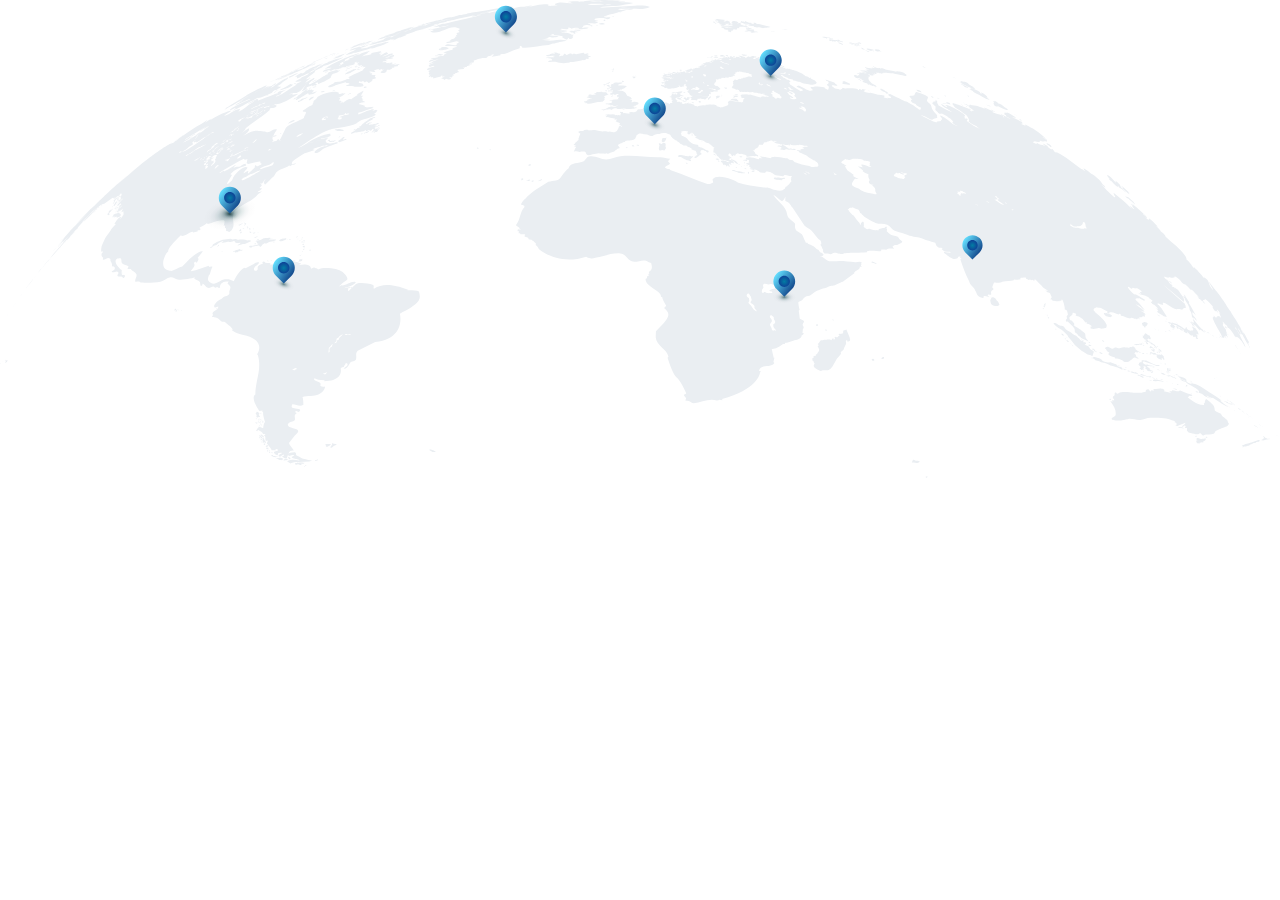
==== commit eda33d29: ""upadated map"" ====
--- a/map.html
+++ b/map.html
@@ -1,310 +1,596 @@
 <!DOCTYPE html>
 <html lang="en">
-
-<head>
-    <meta charset="UTF-8">
-    <meta name="viewport" content="width=device-width, initial-scale=1.0">
+  <head>
+    <meta charset="UTF-8" />
+    <meta name="viewport" content="width=device-width, initial-scale=1.0" />
     <title>Document</title>
+    <link rel="stylesheet" href="./assets/css/style.css" />
     <style>
-        .location-marker {
-            cursor: pointer;
+      /* map  */
+      .map-container {
+        position: relative;
+        z-index: 1;
+      }
+
+      .hover-box {
+        display: none;
+        position: absolute;
+        border-radius: 8px;
+        background: #dbeafe;
+        padding: 10px;
+        box-shadow: 0 2px 10px rgba(0, 0, 0, 0.1);
+        z-index: 1000;
+        pointer-events: none;
+        color: #ffff;
+        font-size: 12px;
+        line-height: 1.4;
+        transform: translateY(-100%);
+      }
+
+      .hover-box.show {
+        display: block;
+      }
+
+      .map-heading {
+        color: #0a0a0a;
+        font-size: 14px;
+        font-style: normal;
+        font-weight: 700;
+        line-height: 20px;
+        /* 142.857% */
+      }
+
+      .map-content {
+        color: #4b5563;
+
+        font-size: 11.8px;
+        font-style: normal;
+        font-weight: 400;
+        line-height: 16px;
+        /* 135.593% */
+      }
+    </style>
+  </head>
+
+  <body>
+    <section class="map-container">
+      <svg
+        xmlns="http://www.w3.org/2000/svg"
+        width="100%"
+        height="100%"
+        viewBox="0 0 1910 713"
+        fill="none"
+      >
+        <path
+          d="M429.286 686.45C428.64 686.611 427.933 686.51 427.267 686.611C427.065 686.638 426.702 686.753 426.177 686.955C425.833 687.076 424.016 687.379 423.592 687.338C423.411 687.338 423.189 687.217 423.047 687.136L423.552 685.804C423.613 685.683 423.754 685.44 424.178 685.319C424.238 685.319 424.339 685.279 424.42 685.259C424.743 685.198 425.066 685.218 425.389 685.178C425.712 685.137 426.035 685.016 426.358 684.976C426.439 684.976 426.56 684.956 426.661 684.956C427.126 684.956 429.447 685.582 429.589 685.824C429.69 686.006 429.811 686.329 429.286 686.47V686.45ZM453.454 695.737L453.494 695.98L453.635 696.101L454.08 696.303L454.645 696.363L455.21 695.98L454.382 695.253L453.454 695.717V695.737ZM454.463 690.649C450.324 690.185 449.456 690.225 448.931 690.266C448.891 690.266 443.177 690.75 442.914 690.77C442.894 690.77 440.088 691.235 439.926 691.497C440.815 693.395 442.289 694.082 442.975 693.839C442.995 693.779 443.036 693.718 442.652 693.375C442.289 693.032 441.4 692.244 447.841 693.799C448.467 693.961 448.729 694.021 448.972 694.041C448.972 694.041 450.405 694.122 450.304 693.779C450.102 693.012 448.83 692.83 448.447 692.164C449.254 691.962 449.961 691.915 450.567 692.022C451.172 692.123 452 692.265 452.787 692.063C453.837 691.8 454.302 690.972 454.443 690.629L454.463 690.649ZM493.39 663.009C493.087 662.706 492.159 662.484 491.048 662.464C490.907 662.464 490.705 662.464 490.543 662.464C489.837 662.484 489.15 662.625 488.444 662.645C487.676 662.666 486.909 662.585 486.142 662.605C486.081 662.605 486 662.605 485.94 662.605C485.576 662.625 485.556 662.726 485.556 662.787C485.617 663.069 485.96 663.312 485.92 663.615C485.819 664.22 486.263 664.786 486.364 665.371C486.424 665.694 486.142 665.977 486.182 666.28C486.182 666.32 486.202 666.36 486.223 666.401C486.223 666.401 486.364 666.683 487.151 666.704C487.757 666.704 489.594 666.098 490.806 665.371C493.168 663.978 493.875 663.473 493.39 662.989V663.009ZM420.221 683.563C420.221 683.563 419.978 683.482 419.877 683.441C419.655 683.381 419.13 683.26 418.02 683.179C417.253 683.118 416.546 683.34 415.799 683.361C415.476 683.361 415.173 683.3 414.85 683.26H412.791C412.791 683.26 412.225 683.361 412.185 683.684C412.185 683.744 412.225 683.845 412.387 683.946C412.427 683.966 412.467 683.987 412.508 684.007C413.255 684.431 414.285 684.39 415.072 684.754C415.738 685.057 415.355 685.763 416.061 686.046C416.889 686.389 417.838 686.329 418.726 686.49C418.908 686.531 419.13 686.611 419.332 686.652C420.301 686.854 422.219 685.46 422.24 685.44C422.522 685.198 422.118 684.411 422.038 684.33L420.241 683.522L420.221 683.563ZM455.533 694.667C455.594 694.97 455.695 695.152 455.917 695.313C456.119 695.394 456.442 695.434 456.664 695.414C457.128 695.374 457.29 694.486 456.624 694.082C456.301 693.9 455.453 693.799 455.513 694.667H455.533ZM473.22 685.622C472.998 685.783 472.635 686.006 472.534 686.228C472.513 686.268 472.453 686.389 472.271 686.47C472.15 686.531 471.908 686.551 471.766 686.551C471.241 686.571 470.878 686.632 470.817 686.652C470.05 686.793 469.929 687.136 469.949 687.399C469.99 687.54 470.07 687.843 470.454 687.903C470.676 687.944 470.797 687.903 471.06 687.782L471.686 687.358L473.341 687.156L474.452 686.551L474.815 685.965L474.331 685.642L473.2 685.582L473.22 685.622ZM405.906 676.133C405.906 676.133 405.986 676.274 406.067 676.334C406.148 676.395 406.249 676.395 406.289 676.395C406.309 676.395 406.35 676.395 406.37 676.395L407.359 675.688C406.552 675.325 405.522 674.8 404.694 674.477C404.694 674.477 404.27 674.416 404.25 674.416C404.189 674.416 404.189 674.457 404.189 674.477C404.23 674.76 404.391 674.921 404.452 674.961C404.755 675.224 405.219 675.385 405.522 675.648C405.764 675.85 405.885 676.032 405.926 676.112L405.906 676.133ZM142.321 314.363L141.332 315.312L140.444 316.261L140.1 316.604L139.838 316.927L139.071 317.714L138.485 318.26L138.203 318.643L139.333 317.654L139.575 317.371L140.545 316.523L141.695 315.413C141.911 315.076 142.49 314.444 143.432 313.515C144.017 312.909 144.684 312.364 145.209 311.698V311.577L145.552 311.173C144.401 312.182 143.432 313.333 142.321 314.383V314.363ZM412.488 681.039C411.478 680.877 410.59 680.433 409.54 680.312C409.116 680.272 408.995 680.352 408.813 680.494C408.551 680.675 408.288 680.595 408.288 680.595C407.339 680.251 407.339 679.464 406.673 678.979C406.592 678.919 406.41 678.838 406.289 678.858C405.825 678.939 405.441 679.121 404.997 679.242C404.735 679.302 404.735 679.403 404.735 679.464C404.735 679.464 405.32 680.635 405.522 680.736C405.522 680.736 408.51 681.705 409.58 681.988C409.782 682.048 410.065 682.129 410.267 682.19C410.347 682.21 410.448 682.25 410.509 682.27C413.457 682.19 414.978 682.122 415.072 682.068C415.294 681.927 414.224 681.281 412.467 681.019L412.488 681.039ZM188.476 263.201C189.122 262.635 189.809 262.11 190.455 261.565C190.617 261.424 190.778 261.303 190.94 261.161C190.112 261.848 189.284 262.534 188.456 263.221L188.476 263.201ZM402.776 672.7C402.453 672.418 402.009 672.034 401.666 671.731C401.289 671.718 401.08 671.751 401.04 671.832C401.04 671.832 401.04 671.913 401.04 671.953C401.04 672.054 401.1 672.135 401.1 672.236C401.12 672.478 401.1 672.741 401.1 672.983C401.1 673.043 401.1 673.124 401.161 673.185L402.433 673.427L402.756 672.7H402.776ZM142.241 315.776L141.13 316.766C141.13 316.766 141.07 316.907 141.029 316.967C141.332 316.725 141.635 316.463 141.918 316.22C142.705 315.554 142.725 315.473 142.745 315.453C142.685 315.453 142.422 315.635 142.22 315.776H142.241ZM402.191 674.315L401.888 675.204C401.484 675.554 401.282 675.776 401.282 675.87C401.282 675.87 401.363 676.112 401.807 676.112C402.292 676.112 402.655 675.951 402.816 675.789C403.16 675.466 403.18 674.719 403.099 674.538C402.958 674.214 402.554 674.235 402.191 674.295V674.315ZM398.96 668.359L397.163 667.895L397.486 668.803L397.264 669.49C397.284 669.712 397.325 669.995 397.345 670.197C397.527 670.176 397.688 670.096 397.87 670.075C397.991 670.075 398.173 670.075 398.294 670.096C398.9 670.176 399.404 670.479 400.03 670.499C400.192 670.499 400.777 670.499 400.979 670.459C402.231 670.257 400.131 668.783 398.96 668.339V668.359ZM212.987 243.051L211.594 244.161L214.542 241.819C214.017 242.223 213.492 242.647 212.987 243.051ZM399.748 672.518L400.05 671.469C399.788 671.448 399.425 671.408 399.162 671.368C399.303 671.509 399.344 671.65 399.303 671.771C399.142 672.115 398.718 672.337 398.556 672.68C398.677 672.983 398.698 673.407 398.96 673.669C398.98 673.689 399.445 673.952 399.849 673.952C400.232 673.952 400.273 673.77 400.293 673.669L399.929 673.003L399.768 672.539L399.748 672.518ZM215.41 241.112H215.37L214.542 241.799C215.027 241.415 215.491 241.052 215.976 240.668C215.794 240.81 215.592 240.971 215.41 241.112ZM115.912 339.843L115.125 340.832C115.529 340.429 115.973 340.045 116.417 339.641C116.619 339.459 116.66 339.379 116.66 339.338C116.559 339.338 116.054 339.702 115.912 339.823V339.843ZM501.264 662.524C500.194 662.282 499.043 662.524 497.973 662.282C497.166 662.1 496.701 661.535 495.894 661.373C495.813 661.373 495.651 661.333 495.591 661.373C495.268 661.555 495.389 662.221 495.631 663.312C495.651 663.433 495.793 663.635 495.692 663.736C494.803 664.564 493.653 665.896 493.269 666.865C493.168 667.148 493.107 667.41 493.148 667.653C493.188 667.794 493.229 668.036 493.41 668.117C493.471 668.137 493.572 668.157 493.653 668.157C493.935 668.157 494.763 668.036 496.358 666.986C497.045 666.542 498.216 665.694 498.761 665.25C498.922 665.109 499.023 664.927 499.266 664.826C499.992 664.503 500.84 664.321 501.547 663.998C501.668 663.938 501.809 663.837 501.91 663.776C502.092 663.635 502.456 663.191 501.91 662.807C501.749 662.686 501.486 662.585 501.264 662.544V662.524ZM209.797 245.575L209.717 245.635C209.838 245.534 209.959 245.433 210.08 245.332C209.999 245.393 209.878 245.494 209.797 245.575ZM190.455 261.565C176.968 272.993 175.09 274.608 155.586 292.578C170.245 279.252 187.527 264.109 202.63 251.511C198.531 254.822 194.473 258.173 190.455 261.565ZM98.892 359.771L98.6498 360.175C98.892 359.892 99.2757 359.73 99.3564 359.347C99.316 359.347 99.1545 359.488 98.892 359.771ZM116.559 339.661C116.215 339.964 115.933 340.287 115.589 340.59C115.186 340.953 114.721 341.256 114.338 341.64C113.893 342.104 113.51 342.609 113.106 343.094C112.682 343.598 112.177 344.022 111.733 344.507C111.713 344.527 111.693 344.568 111.672 344.588H111.693C111.693 344.588 112.218 344.224 113.227 343.255L114.095 342.649C116.458 340.146 116.7 339.883 116.619 339.601C116.599 339.601 116.559 339.641 116.538 339.661H116.559ZM96.5904 362.194C96.5904 362.194 96.7115 362.093 96.7519 362.052C97.2364 361.588 97.6806 361.083 98.1248 360.599C98.2056 360.417 98.3267 360.195 98.4277 360.013C97.3239 361.211 96.7115 361.924 96.5904 362.153V362.194ZM470.272 107.17L469.101 108.604C469.868 107.857 470.111 107.493 470.272 107.17ZM89.6651 370.27C89.6651 370.27 89.6651 370.31 89.6651 370.33C89.7055 370.33 89.867 370.189 89.9477 370.108C90.2304 369.846 90.4323 369.523 90.6746 369.24L91.0178 368.816L90.7957 368.897C90.1227 369.678 89.7458 370.135 89.6651 370.27ZM74.9262 386.361V386.22L74.5022 386.785L74.5426 386.826L74.9262 386.361ZM390.117 658.991L390.177 659.577L390.238 660.162L392.217 660.101L390.904 658.688L390.117 658.991ZM386.462 631.31C386.462 631.31 387.997 631.29 389.329 630.301L388.401 630.341L386.664 630.422L385.937 630.745C386.059 630.886 386.2 631.088 386.321 631.25C386.382 631.25 386.402 631.31 386.462 631.33V631.31ZM388.804 633.107C388.663 633.147 388.643 633.248 388.623 633.289L389.329 634.278H389.733L390.48 634.217C390.299 633.814 390.036 633.289 389.854 632.905C389.511 633.006 389.127 632.986 388.784 633.087L388.804 633.107ZM385.816 625.213L385.534 626.101L385.776 626.363L386.422 626.323L386.684 625.919C387.277 625.704 387.58 625.563 387.593 625.495C387.694 625.152 386.584 624.829 385.816 625.213ZM391.247 630.624C391.247 630.624 391.55 630.624 391.631 630.603C391.732 630.583 391.793 630.563 391.853 630.482C391.974 630.361 392.035 630.321 392.237 630.26C392.237 630.26 392.54 630.179 393.206 630.159C393.287 630.159 393.388 630.159 393.448 630.139C393.569 630.099 393.569 630.099 393.65 629.957L392.358 628.282L391.268 629.251C390.931 629.951 390.763 630.328 390.763 630.381C390.763 630.502 390.803 630.624 391.227 630.624H391.247ZM386.26 627.211L387.129 627.171C387.29 627.191 387.472 627.312 387.613 627.373H387.633C387.835 627.191 387.532 626.565 386.907 626.586L386.26 627.211ZM385.816 636.499L385.13 635.853L384.645 636.277L385.19 636.56L385.816 636.499ZM390.803 627.292L390.399 628.059L391.449 628.12V627.837L390.803 627.272V627.292ZM386.584 629.957C386.442 629.654 386.24 629.251 386.099 628.948C385.251 628.968 385.15 629.311 385.15 629.473L385.19 629.978C385.433 629.978 385.675 629.998 385.917 629.978C386.139 629.978 386.361 629.937 386.584 629.937V629.957ZM384.625 628.282C384.625 628.282 384.665 628.382 384.726 628.403L385.796 628.625H386.26C386.26 628.625 386.422 628.645 386.503 628.665C386.583 628.524 386.806 628.1 386.503 627.878C386.059 627.555 384.665 627.656 384.645 628.282H384.625ZM398.072 665.068L398.698 665.411C399.041 665.553 399.525 665.735 399.869 665.876C399.949 665.916 399.99 665.997 400.071 666.037C400.071 666.037 400.111 666.037 400.131 666.058C400.373 665.997 400.676 665.391 399.667 664.442C399.081 664.281 398.334 663.998 397.729 663.917C397.648 663.917 397.567 663.958 397.486 663.958C397.365 663.958 397.244 663.958 397.123 663.958C397.103 663.958 397.062 663.958 397.042 663.958C397.002 663.958 396.982 664.018 396.961 664.039C396.961 664.039 397.143 664.644 398.072 665.068ZM263.14 462.519C262.958 462.196 262.898 461.853 262.716 461.55C262.615 461.368 262.655 461.167 262.494 460.985C262.11 460.581 260.354 461.691 260.212 461.974C260.233 462.257 260.778 462.014 261.04 462.095C261.161 462.136 261.262 462.237 261.343 462.317C261.626 462.58 262.03 462.741 262.312 463.004C262.373 463.064 262.454 463.165 262.373 463.307L261.626 464.417C262.09 464.558 262.696 464.74 263.16 464.882C264.008 464.296 264.089 464.256 264.049 464.034L263.584 463.044C263.483 462.842 263.241 462.721 263.12 462.519H263.14ZM152.719 306.388C152.618 306.368 151.589 307.276 151.286 307.579L150.438 308.548C150.559 308.488 150.66 308.407 150.741 308.326C150.983 308.124 151.427 307.74 151.75 307.397C152.369 306.765 152.686 306.428 152.699 306.388H152.719ZM259.99 463.832C259.99 464.054 260.212 464.034 261 463.872C261.343 463.811 261.424 463.751 261.464 463.61C261.202 463.448 260.838 463.226 260.576 463.064C260.233 463.206 260.051 463.286 259.97 463.811L259.99 463.832ZM147.248 309.174L147.329 309.033C146.945 309.315 146.44 309.699 146.178 310.123C146.38 309.961 146.602 309.8 146.824 309.618C147.066 309.396 147.187 309.295 147.268 309.174H147.248ZM264.351 461.348L263.887 462.115L264.291 462.499C264.473 462.338 264.816 462.176 264.836 461.974C264.856 461.611 264.755 461.469 264.351 461.348ZM269.823 463.085L270.086 463.488C270.328 463.428 270.651 463.367 270.893 463.327C271.135 463.004 271.196 462.64 271.034 462.519C270.833 462.358 269.884 462.62 269.823 463.105V463.085ZM384.221 631.815C383.838 631.451 383.353 630.947 382.969 630.583C382.626 630.624 382.344 630.644 381.576 630.583C380.95 630.523 380.789 630.523 380.769 630.664L381.92 631.411L382.485 631.896L384.221 631.815ZM266.027 462.479C266.027 462.479 266.068 462.741 266.391 462.782C266.694 462.802 267.077 462.782 267.38 462.782C267.441 462.64 267.279 462.398 267.138 462.277C266.633 461.813 266.068 462.237 266.027 462.479ZM386.503 618.873C386.644 618.348 386.947 616.41 386.947 616.41C386.947 616.389 385.029 614.31 383.575 614.29C383.333 614.29 382.909 614.492 382.707 614.835C382.424 615.299 382.606 615.844 382.323 616.309C382.081 616.369 381.778 616.329 381.536 616.45C381.435 616.49 381.415 616.652 381.395 616.733C381.536 617.379 382.121 617.884 382.424 618.469C382.586 618.812 382.667 619.156 382.788 619.499C383.01 620.084 383.131 620.448 383.131 620.751C383.131 621.175 382.929 621.356 382.586 621.639C382.364 621.841 382.162 622.002 382.283 622.245C382.485 622.608 383.898 623.012 385.009 623.052C385.513 623.052 385.17 622.547 385.453 622.346C386.159 621.861 387.088 622.386 387.855 622.123C387.896 622.123 387.936 622.063 387.956 622.043C387.956 622.043 388.138 621.639 387.209 620.831C386.705 620.407 385.857 618.651 385.857 618.651C385.884 618.53 386.085 618.597 386.462 618.853L386.503 618.873ZM389.329 635.348L390.157 635.55L390.622 635.611L390.702 635.166L389.814 634.965L389.329 635.348ZM394.316 661.939L393.145 662.423L393.812 663.15C393.892 663.332 393.973 663.594 394.054 663.776C394.377 663.837 394.619 663.998 394.962 664.059C395.79 664.18 395.689 662.645 395.669 662.343C395.447 662.242 394.761 661.979 394.337 661.959L394.316 661.939ZM147.914 309.113C147.914 309.113 147.954 309.033 147.954 308.992C147.874 308.992 147.631 309.194 146.985 309.759C147.086 309.679 147.207 309.558 147.308 309.477C146.905 309.84 146.602 310.163 146.44 310.446L146.481 310.507L146.44 310.628L147.288 309.901L148.096 309.235L148.52 308.77L148.217 308.891L147.894 309.113H147.914ZM390.904 655.861L390.157 654.771L388.804 654.509C388.872 655.168 388.946 655.552 389.027 655.66C389.027 655.66 389.107 655.761 389.107 655.861C389.107 656.185 388.825 656.467 388.804 656.81C388.845 656.972 388.986 656.972 389.41 656.952C389.875 656.952 389.895 656.952 390.339 656.709L390.904 655.861ZM386.806 649.946C386.927 650.309 386.947 650.834 387.209 651.157C387.371 651.359 388.623 651.945 388.623 651.945C388.703 651.985 388.845 652.025 388.926 652.086L388.946 652.146C389.067 652.409 389.37 653.095 389.854 653.62C389.975 653.762 390.258 653.984 390.44 654.004C390.581 654.024 391.066 653.782 391.086 653.075C391.106 652.47 391.025 652.348 390.884 652.146C390.561 651.702 390.056 651.359 389.652 650.955C389.612 650.915 389.531 650.854 389.491 650.814C389.491 650.814 387.956 649.784 387.633 649.663C387.351 649.562 387.149 649.703 386.826 649.926L386.806 649.946ZM389.168 631.835L387.108 632.138L388.845 632.723L389.188 631.835H389.168ZM396.578 659.476C396.578 659.476 396.134 658.729 395.467 657.82C395.144 657.376 394.68 656.992 394.417 656.528C394.337 656.38 394.316 656.158 394.357 655.861C394.397 655.639 394.397 655.437 394.357 655.256C394.357 655.256 394.114 654.206 394.074 654.166L394.034 654.125C393.812 653.903 391.571 653.782 391.147 654.246C391.025 654.367 391.025 654.428 391.57 655.195C392.015 655.801 392.136 655.983 392.095 656.164L392.479 657.073C391.51 657.376 391.247 657.457 391.207 657.82C391.247 658.082 391.651 658.264 392.035 658.446C392.56 658.688 392.62 658.809 392.701 659.274C392.742 659.556 392.499 659.839 392.701 660.122C392.701 660.142 392.762 660.182 392.782 660.223C393.388 660.647 394.195 660.586 394.821 660.081C394.983 659.94 395.144 660.162 395.386 660.485C395.689 660.889 396.012 661.313 396.234 661.394C396.275 661.394 396.335 661.394 396.396 661.394C396.78 661.05 396.699 659.98 396.537 659.496L396.578 659.476ZM400.151 667.471C400.151 667.471 400.373 667.249 400.474 667.148C400.454 667.107 400.434 667.067 400.232 666.906C400.232 666.906 399.001 666.017 398.011 665.735C397.607 665.613 396.335 665.492 396.315 665.795C396.497 666.34 398.455 667.491 399.727 667.491C399.869 667.491 400.01 667.491 400.151 667.451V667.471ZM140.161 316.301L139.152 317.351V317.412L140.08 316.523L140.161 316.301ZM143.089 313.353L143.735 312.748C144.058 312.33 144.213 312.108 144.199 312.081C144.078 312.081 144.038 312.162 143.957 312.203L143.19 313.03C142.887 313.394 142.543 313.757 142.22 314.1C142.059 314.262 141.918 314.444 141.796 314.625L142.685 313.818L143.129 313.333L143.089 313.353ZM388.098 652.55C387.331 652.207 387.088 652.086 386.866 652.389L386.907 652.894L387.29 653.317L387.613 654.246L388.239 654.024C388.603 653.715 388.724 653.432 388.603 653.176C388.461 652.893 388.098 652.53 388.098 652.53V652.55ZM144.623 311.233C145.289 310.587 145.35 310.507 145.33 310.426C145.33 310.365 145.168 310.446 144.886 310.688L144.219 311.395L144.522 311.274H144.603L144.623 311.233ZM386.806 635.833L388.057 636.136L389.107 636.237C388.562 635.833 387.815 635.308 387.25 634.904C386.563 635.045 386.26 635.187 386.2 635.348C386.2 635.389 386.24 635.409 386.301 635.429L386.806 635.833ZM388.017 635.106L387.553 634.298L387.593 634.763L388.017 635.106ZM389.915 627.11C389.915 627.11 390.339 625.152 388.683 625.657L388.3 626.04L388.744 626.485C388.744 626.646 388.764 626.868 388.784 627.03C389.067 627.05 389.309 627.171 389.592 627.191C389.652 627.191 389.834 627.211 389.895 627.11H389.915ZM388.239 629.715L388.32 629.957C388.502 629.917 388.804 629.937 388.946 629.856C388.986 629.836 389.107 629.695 389.087 629.493C389.047 629.069 388.603 628.584 388.118 628.12L387.674 629.049L388.239 629.735V629.715ZM383.494 630.502L384.12 630.361C384.06 630.099 383.999 629.755 383.939 629.513C383.272 629.513 383.272 630.078 383.272 630.159C383.272 630.22 383.292 630.402 383.454 630.502H383.494ZM382.243 624.385C382 624.344 381.879 624.324 381.798 624.365C381.718 624.405 381.697 624.405 381.718 625.112C381.718 625.253 381.758 625.415 381.98 625.455C382 625.455 382.041 625.455 382.061 625.455L383.333 625.394C383.333 625.132 383.292 624.768 383.272 624.486C382.889 624.486 382.667 624.466 382.243 624.385ZM388.078 616.894L389.208 617.298H389.955L389.996 616.894L389.249 616.228L388.078 616.894ZM388.865 649.623C389.249 650.006 389.814 650.228 390.278 650.551C391.308 651.258 391.409 651.399 391.57 651.622C392.116 652.369 392.116 652.389 392.156 652.894L393.812 652.57C393.758 651.938 393.59 651.467 393.307 651.157C393.085 650.915 392.742 650.551 392.62 650.329C392.56 650.228 392.519 650.067 392.459 649.966C392.338 649.784 392.055 649.784 391.853 649.703L390.965 648.956C390.884 648.775 390.763 648.553 390.682 648.371C390.117 648.613 389.41 648.795 388.825 648.896C388.804 648.896 388.764 648.916 388.764 648.916C388.764 648.916 388.703 648.956 388.683 648.956C388.744 649.158 388.683 649.461 388.865 649.623ZM1877.98 637.105L1877.56 637.024L1877.19 636.963C1877.19 636.963 1877.39 637.125 1877.64 637.226C1877.72 637.266 1877.94 637.367 1877.98 637.105ZM1653.02 263.059C1653.02 263.059 1652.94 263.14 1652.9 263.16C1652.8 263.16 1652.68 263.16 1652.58 263.16C1652.56 263.281 1652.96 263.786 1653.77 264.675C1654.33 265.442 1654.84 266.021 1655.28 266.411C1655.97 267.003 1656.32 267.407 1656.33 267.622C1655.56 267.34 1655.04 266.694 1654.23 266.451C1655.28 269.439 1659.36 270.045 1660.67 272.811C1660.91 273.35 1661.98 274.373 1663.86 275.88C1665.11 276.876 1666.41 277.966 1667.74 279.151C1668.42 279.757 1668.59 279.716 1668.75 279.656C1668.57 278.969 1667.96 278.465 1667.66 277.839C1667.68 277.798 1667.72 277.738 1667.76 277.717C1669.23 278.202 1669.66 279.615 1670.79 280.403C1672.48 281.109 1673.59 281.554 1677.03 284.522C1678.66 285.915 1679.69 286.783 1680.5 286.924C1678.22 284.36 1675.39 282.24 1673.15 279.636C1672.37 278.72 1671.89 277.94 1671.72 277.293C1671.43 276.244 1671.15 275.564 1670.87 275.254C1670.3 274.649 1664.75 269.399 1663.98 269.298C1664.7 270.079 1665.06 270.503 1665.07 270.57C1664.97 270.57 1664.83 270.59 1664.73 270.631C1664.73 271.378 1665.58 271.822 1665.62 272.569C1665.56 272.609 1665.48 272.65 1665.42 272.69C1661.74 269.621 1659.08 265.785 1655.34 262.756C1654.87 262.38 1653.69 262.009 1651.79 261.646C1651.67 262.454 1652.72 262.514 1652.98 263.059H1653.02ZM1674.66 279.151C1675.53 279.979 1675.53 280.039 1675.53 280.161C1675.45 280.181 1675.37 280.181 1675.29 280.181C1675.25 280.181 1674.22 280.181 1675.73 281.816C1677.83 284.057 1680.36 285.935 1682.64 288.035C1683.75 289.064 1685 289.872 1685.24 289.731C1685.59 289.549 1685.04 288.984 1684.42 288.317C1683.75 287.631 1683.73 287.57 1683.79 287.389C1684.56 287.389 1684.76 288.176 1685.42 288.277C1685.55 288.095 1685 287.429 1684.4 286.884C1678.38 281.406 1674.67 278.189 1673.27 277.233C1673.27 277.233 1673.21 277.233 1673.19 277.233C1672.91 277.516 1674.16 278.687 1674.64 279.131L1674.66 279.151ZM1863.85 620.609L1863.77 620.65C1864.23 620.952 1864.23 620.952 1864.31 620.932C1864.37 620.932 1864.33 620.831 1863.85 620.589V620.609ZM1682.98 294.031C1682.66 293.91 1682.36 294.152 1682.05 294.072C1681.33 293.89 1680.66 293.547 1679.95 293.325C1679.55 293.183 1679.43 293.224 1679.33 293.264C1679.25 293.365 1679.25 293.547 1679.65 293.93C1679.65 293.93 1680.52 294.738 1682.32 295.707C1682.93 295.963 1683.48 296.279 1683.95 296.656C1684.42 297.033 1685.99 298.426 1688.66 300.835C1689.71 301.784 1690.9 302.592 1692.01 303.501C1693.1 304.47 1693.68 304.961 1693.76 304.974C1693.58 304.025 1692.63 303.48 1692.15 302.713C1691.91 302.35 1691.81 301.926 1691.56 301.562C1691.48 301.461 1691.38 301.32 1691.3 301.219C1689.93 299.725 1684.58 295 1684.54 294.96C1683.71 294.294 1683.28 294.132 1683 294.031H1682.98ZM1562.49 214.623C1561.96 214.441 1561.54 214.037 1560.91 214.098C1560.91 214.219 1561.11 214.603 1562.65 215.713C1563.58 216.379 1564.63 216.904 1565.6 217.51C1566.34 217.974 1566.61 218.257 1566.93 218.681C1567.15 218.944 1567.35 219.206 1567.57 219.368C1568.26 219.892 1568.99 219.368 1568.99 219.368C1569.29 219.105 1568.18 217.268 1568.18 217.248C1568.18 217.248 1568.02 217.066 1567.13 216.359C1565.94 215.39 1562.2 213.492 1561.68 213.492C1561.88 213.896 1562.34 214.158 1562.49 214.603V214.623ZM1482.73 162.491L1483.68 163.178L1484.51 163.562C1484.45 163.44 1484.43 163.218 1484.29 163.138C1484.29 163.138 1482.86 162.451 1482.71 162.491H1482.73ZM1482.9 153.365C1482.67 153.426 1482.21 153.527 1483.16 156.313C1483.32 156.778 1483.68 157.161 1484.45 157.626C1484.49 157.626 1487.54 159.503 1488.75 158.797C1489.01 158.635 1489.26 158.494 1492.06 160.008C1494.19 161.166 1497.5 162.518 1502 164.066C1502.74 164.329 1503.35 164.309 1503.55 164.228C1504.16 163.986 1503.41 162.875 1502.8 162.35C1501.69 161.401 1500.34 160.755 1499.11 159.948C1497.29 158.776 1495.8 157.282 1494.04 156.031C1493.76 155.829 1493.37 155.586 1493.07 155.405C1492.33 154.974 1491.83 154.765 1491.56 154.779C1491.25 154.779 1490.85 154.779 1489.92 154.415C1489.62 154.294 1489.24 154.032 1489.07 153.789C1488.13 152.316 1485.74 151.124 1484.17 150.337C1484.02 150.391 1483.93 150.451 1483.89 150.519C1484.01 150.862 1484.51 150.922 1484.61 151.286C1483.8 151.346 1483.18 150.599 1482.33 150.882C1482.31 150.922 1482.27 150.983 1482.23 151.023C1482.43 151.77 1483.24 152.174 1483.58 152.82C1483.74 153.123 1483.58 153.164 1482.9 153.325V153.365ZM1516.86 172.365L1517.78 172.829L1517.87 172.587C1516.53 171.698 1513.69 170.204 1512.62 170.022C1512.58 170.022 1512.52 170.022 1512.47 170.002C1513.5 170.568 1514.53 171.153 1515.56 171.718L1516.88 172.344L1516.86 172.365ZM1520.21 178.341C1521.02 178.906 1523.86 179.916 1524.49 179.795C1525.21 179.633 1522.31 178.058 1522.19 177.977C1521.84 178.422 1521.68 178.422 1520.49 178.179C1520.23 178.119 1520.15 178.159 1520.11 178.179C1520.11 178.179 1520.11 178.26 1520.25 178.341H1520.21ZM1884.74 639.104C1884.74 639.104 1885.05 639.104 1884.72 638.821H1884.36C1884.48 638.902 1884.62 639.003 1884.72 639.104H1884.74ZM1883.63 636.499C1883.63 636.499 1883.81 636.438 1883.51 636.196L1883.13 636.156L1883.31 636.358C1883.31 636.358 1883.51 636.459 1883.61 636.519L1883.63 636.499ZM1881.25 635.469L1881.07 635.53L1881.03 635.59L1881.71 635.954C1881.9 635.994 1882.12 636.035 1882.3 636.075C1881.78 635.752 1881.65 635.631 1881.55 635.53C1881.39 635.348 1881.29 635.288 1881.21 635.247L1880.93 635.146L1881.25 635.449V635.469ZM1882.16 635.389L1882.66 635.651L1883.01 635.752C1882.24 635.348 1882.1 635.348 1882.1 635.348C1882.1 635.368 1882.14 635.389 1882.16 635.389ZM1882.66 636.297C1882.66 636.297 1882.66 636.378 1882.85 636.479C1882.85 636.479 1883.61 636.842 1883.65 636.822C1883.49 636.701 1883.29 636.499 1883.11 636.398C1883.11 636.398 1882.7 636.237 1882.68 636.297H1882.66ZM1482.01 165.883C1482.01 165.883 1483.89 166.913 1484.27 166.853C1484.37 166.853 1485 166.53 1484.07 165.984L1482.71 165.5L1481.16 164.571L1480.27 164.329L1479.1 163.844L1478.39 163.602L1479.44 164.41C1480.27 164.955 1481.16 165.399 1482.03 165.904L1482.01 165.883ZM1883.39 637.004C1883.51 637.044 1883.57 637.206 1883.73 637.125C1883.73 637.085 1883.25 636.721 1882.85 636.661L1883.37 637.004H1883.39ZM1882.85 637.307C1882.85 637.307 1883.15 637.569 1883.31 637.67C1883.45 637.751 1883.59 637.771 1883.75 637.811C1883.9 637.852 1883.96 637.832 1883.92 637.791C1883.88 637.731 1883.57 637.508 1883.31 637.387C1882.93 637.226 1882.87 637.307 1882.85 637.327V637.307ZM1862.43 622.184L1862.62 622.346L1862.78 622.467L1863.18 622.689C1863.75 623.012 1863.75 623.012 1863.81 623.012C1863.81 622.951 1863.18 622.507 1862.88 622.366L1862.41 622.184H1862.43ZM1864.78 621.962C1865.08 622.123 1865.22 622.103 1865.28 622.063C1865.24 621.982 1865.18 621.962 1865.1 621.901C1864.86 621.72 1864.53 621.619 1864.35 621.356C1864.31 621.262 1863.98 621.04 1863.36 620.69C1862.96 620.468 1862.62 620.185 1862.23 619.943C1862.19 619.943 1862.01 619.842 1861.91 619.862C1861.91 620.064 1862.11 620.205 1862.29 620.327C1862.7 620.609 1863.14 620.852 1863.56 621.134C1863.83 621.296 1864.05 621.518 1864.31 621.679C1864.45 621.78 1864.61 621.861 1864.78 621.942V621.962ZM1866.67 623.234C1866.67 623.234 1866.65 623.274 1866.65 623.295C1866.65 623.335 1866.65 623.395 1866.73 623.476C1866.73 623.476 1867.5 624.183 1867.54 624.203C1867.66 624.304 1867.72 624.344 1868.45 624.748C1868.59 624.829 1868.71 624.89 1868.85 624.95C1868.93 624.93 1869 624.89 1869.08 624.869C1869.08 624.809 1869.02 624.789 1868.97 624.768C1868.55 624.466 1868.09 624.223 1867.64 623.941C1867.38 623.759 1867.16 623.537 1866.9 623.355C1866.83 623.315 1866.75 623.254 1866.67 623.234ZM1865.74 621.437C1865.74 621.437 1865.68 621.336 1865.66 621.276C1865.66 621.195 1865.62 621.154 1865.54 621.074C1865.48 621.013 1865.4 620.952 1865.32 620.872L1864.63 620.488L1864.92 620.751L1865.04 620.932C1865.14 621.074 1865.28 621.195 1865.38 621.336C1865.44 621.417 1865.46 621.518 1865.52 621.578C1865.91 621.942 1866.33 622.245 1866.75 622.588L1867.1 622.911C1867.2 622.951 1867.34 623.012 1867.44 623.072C1867.44 623.052 1867.36 622.79 1867.04 622.608C1866.92 622.548 1866.79 622.467 1866.53 622.204C1866.39 622.063 1866.29 621.922 1866.15 621.8C1866.03 621.7 1865.89 621.619 1865.78 621.518C1865.78 621.518 1865.74 621.477 1865.72 621.457L1865.74 621.437ZM1862.49 619.317C1862.62 619.034 1859.32 616.813 1858.88 616.612C1859.36 617.056 1860.68 618.227 1862.07 619.115C1862.41 619.337 1862.45 619.317 1862.49 619.317ZM1871.84 634.904C1872.19 635.146 1872.41 635.51 1872.73 635.772C1872.73 635.772 1873.54 636.398 1873.78 636.56C1874.18 636.822 1874.67 636.963 1875.11 637.185C1875.64 637.448 1876.14 637.771 1876.67 638.033C1876.77 638.094 1876.91 638.155 1877.01 638.195C1877.25 638.296 1877.31 638.296 1877.37 638.276C1877.37 638.235 1877.37 638.215 1877.17 638.074C1877.17 638.074 1875.4 636.822 1874.93 636.519C1874.12 635.994 1873.36 635.409 1872.57 634.864C1872.45 634.783 1872.35 634.702 1872.23 634.621C1871.98 634.5 1871.68 634.298 1871.42 634.217C1871.34 634.197 1871.22 634.177 1871.2 634.298C1871.2 634.44 1871.26 634.46 1871.86 634.904H1871.84ZM1878.36 630.179C1878.57 630.301 1878.75 630.482 1879.01 630.523C1879.07 630.523 1879.07 630.523 1879.05 630.462C1878.97 630.361 1878.65 630.139 1878.48 630.038C1878.22 629.897 1878.08 629.877 1878.08 629.917V629.957L1878.38 630.179H1878.36ZM1879.98 638.498C1879.98 638.498 1880.02 638.356 1879.9 638.235C1879.7 638.114 1879.47 637.912 1879.25 637.832C1879.25 637.832 1878.95 637.771 1878.91 637.872C1878.91 637.872 1879.11 638.175 1879.78 638.437C1879.86 638.457 1879.92 638.518 1880 638.498H1879.98ZM74.5022 387.008L74.4214 387.149H74.4618L74.805 386.765L75.0675 386.442V386.321L74.5224 386.987L74.5022 387.008ZM1296.34 74.8656C1298.07 75.4915 1299.97 75.9761 1301 76.2386C1302.72 76.6693 1303.62 76.8712 1303.69 76.8443C1303.69 76.8443 1304.31 76.5616 1301.71 75.4713C1300.64 75.0271 1300.58 74.9868 1300.3 74.805C1300.3 74.7849 1300.3 74.7445 1300.3 74.7041C1302.07 74.4416 1303.4 75.7944 1305.12 75.7742C1306.11 75.7742 1303.97 74.9666 1303.44 74.5022C1303.44 74.4012 1303.4 74.2801 1303.4 74.1791C1303.08 74.0849 1302.45 74.0244 1301.51 73.9974C1301.21 73.9974 1300.32 73.7551 1298.84 73.2706L1294.76 72.2813C1294.56 72.2409 1294.24 72.2409 1293.91 72.4226C1292.93 73.0889 1292.36 73.4523 1296.34 74.8656ZM1377.54 99.841C1378.03 100.103 1380.53 101.012 1380.55 101.012L1381.72 101.254C1381.17 100.81 1380.28 100.332 1379.04 99.8208C1377.81 99.3161 1376.39 98.8921 1376.13 98.9526C1376.17 99.0536 1376.13 99.0738 1377.56 99.841H1377.54ZM1390.06 144.704C1390.44 145.027 1390.63 145.108 1391.29 145.39C1391.66 145.552 1392.02 145.693 1392.38 145.855C1392.63 145.572 1392.93 145.209 1393.15 144.926C1390.14 143.331 1390.04 143.27 1389.48 143.876C1389.37 144.017 1389.31 144.078 1390.06 144.704ZM1369.75 136.567C1369.97 136.675 1371.76 137.18 1375.12 138.081L1374.31 136.204C1373.18 135.679 1371.75 134.831 1370.56 134.427C1370.54 134.427 1367.91 133.619 1367.37 133.902C1367.08 134.286 1368.72 136.022 1369.73 136.547L1369.75 136.567ZM1409.22 143.048C1409.22 143.048 1409.3 143.149 1409.34 143.169C1409.34 143.169 1409.38 143.19 1409.4 143.21C1410.24 143.587 1410.81 143.822 1411.12 143.916C1411.42 144.017 1411.93 144.159 1411.24 142.907C1409.98 142.53 1409.32 142.355 1409.28 142.382C1409.28 142.382 1409.32 142.463 1409.36 142.503C1409.54 142.685 1409.54 142.745 1409.44 142.846C1409.38 142.907 1409.24 142.927 1409.26 143.048H1409.22ZM1306.33 75.2088C1306.43 75.7069 1306.58 76.0097 1306.8 76.1174C1307.46 76.4606 1308.9 76.7029 1309.7 76.8241C1309.8 76.8241 1309.95 76.8644 1310.05 76.8644C1310.27 76.8846 1310.47 76.9048 1310.65 76.8443C1310.85 76.7635 1310.92 76.5616 1311.12 76.4606C1311.48 76.2587 1312.07 76.4405 1313.82 76.9654C1315.8 77.5509 1316.02 77.5711 1316.39 77.5307C1316.49 77.3086 1315.86 77.0462 1314.31 76.4405C1314.25 76.4203 1312.87 75.8751 1312.69 75.754C1312.77 75.3906 1313.38 75.7338 1313.46 75.3704C1313.46 75.3704 1312.45 74.5224 1310.41 73.9369C1309.85 73.9369 1309.24 73.8763 1308.59 73.7551C1307.95 73.6138 1306.41 73.2908 1305.83 73.5129C1305.46 73.7753 1306.21 74.0176 1306.29 74.3205C1305.91 74.6233 1305.46 74.1791 1305.08 74.4214C1305.08 74.4416 1305.1 74.482 1305.12 74.5224C1305.48 74.7243 1305.97 75.0069 1306.33 75.2088ZM1415.12 155.183C1415.12 155.183 1415.2 155.223 1415.22 155.243C1416.09 155.485 1417.26 155.829 1418.15 156.071V156.01C1418.31 155.405 1417.22 153.689 1416.45 153.305C1416.39 153.265 1415.36 152.982 1414.45 152.861C1414.43 152.861 1411.93 152.699 1411.79 152.76C1411.62 153.042 1415.1 155.162 1415.12 155.183ZM1408.54 154.476C1409.3 154.617 1410.07 154.658 1410.84 154.799C1411.48 154.92 1412.11 155.122 1412.76 155.223C1413.38 155.324 1413.54 155.324 1413.64 155.284C1413.64 155.263 1413.6 155.243 1413.58 155.223C1410.25 154.032 1410.07 153.951 1409.1 153.749C1409.08 153.749 1406.82 153.406 1406.42 153.749C1406.42 153.789 1406.37 153.85 1406.5 153.911C1406.84 154.133 1408.11 154.375 1408.52 154.456L1408.54 154.476ZM1398.44 146.4C1398.74 146.602 1400.54 147.53 1400.86 147.672C1400.9 147.672 1400.94 147.712 1400.96 147.712L1402.2 147.894L1399.41 146.238L1398.2 145.935C1398.2 145.935 1398.16 146.117 1398.2 146.198C1398.24 146.279 1398.34 146.339 1398.42 146.4H1398.44ZM417.677 208.243C417.636 208.384 417.596 208.626 417.717 208.828C417.717 208.848 417.757 208.889 417.778 208.909C418 208.283 418.282 207.455 418.484 206.85C417.939 207.556 417.777 207.899 417.677 208.243ZM1302.6 99.3968C1302.6 99.3968 1302.54 99.7602 1303.02 99.9621C1303.26 100.063 1305.32 100.548 1306.07 100.608L1307.06 100.568C1306.74 100.305 1306.66 100.225 1305.14 99.841C1304.11 99.5785 1303.38 99.4372 1302.62 99.3968H1302.6ZM458.259 131.156C458.098 131.062 457.774 130.995 457.29 130.954C457.29 130.954 457.29 130.752 457.29 130.651C457.694 130.342 460.514 129.198 465.75 127.219C465.75 127.219 465.972 127.239 466.073 127.259C466.073 127.434 466.005 127.805 465.871 128.37C465.992 128.451 466.174 128.531 466.315 128.612C467.304 128.35 467.95 127.623 468.798 127.138C473.2 128.289 472.534 125.725 472.513 125.705C472.11 124.958 470.838 125.301 470.494 124.473C471.12 123.968 473.967 123.019 474.835 123.363C474.855 124.009 474.351 124.574 474.472 125.24C476.673 125.543 490.503 118.88 494.016 115.448C493.875 115.165 493.552 115.024 493.39 114.762C494.736 113.079 495.153 112.11 494.642 111.854C497.691 109.048 502.476 109.472 505.827 107.231C505.558 107.069 504.932 107.069 503.95 107.231C506.897 106.585 507.624 105.232 507.745 104.969C506.615 105.131 505.101 105.353 503.97 105.514C503.203 105.474 503.081 105.454 502.516 105.353C503.465 104.929 504.717 104.343 505.666 103.919C486.546 106.665 489.029 110.522 489.069 110.562C489.15 110.643 489.312 110.703 489.413 110.764C486.727 110.825 485.274 112.904 483.053 113.752C483.154 113.631 483.275 113.469 483.376 113.348C474.835 119.002 460.561 128.087 460.843 125.402C461.288 121.223 473.684 116.861 467.809 116.215C465.326 118.194 461.974 119.103 459.672 121.323L449.941 136.668C457.209 133.034 457.593 132.347 458.239 131.217L458.259 131.156ZM349.595 248.583C349.756 248.361 349.938 248.199 349.979 248.159C350.503 247.715 351.392 247.634 351.634 246.887C351.634 246.847 351.634 246.786 351.634 246.746C351.109 246.483 348.868 247.634 348.828 247.634C345.395 249.532 342.286 251.834 338.894 253.772C338.874 253.772 338.833 253.812 338.813 253.812C342.064 252.54 346.405 250.864 349.635 249.592C349.09 249.37 349.474 248.744 349.595 248.563V248.583ZM1441.99 158.938L1443.32 159.241C1442.33 158.433 1442.21 158.373 1442.11 158.332C1441.95 158.272 1441.08 158.191 1441.04 158.211C1441.02 158.252 1441.06 158.272 1441.08 158.292L1442.01 158.918L1441.99 158.938ZM1436.16 124.938C1436.16 124.938 1436.14 125.018 1436.12 125.059C1436.4 125.362 1436.56 125.543 1443.1 128.834C1444.09 129.319 1444.58 129.541 1445.32 129.864C1445.32 129.824 1445.36 129.763 1445.38 129.723C1445.46 129.763 1454.89 133.619 1455.44 132.973C1455.34 132.529 1454.97 132.287 1453.82 131.54C1452.25 130.53 1452.15 130.429 1452.11 130.248C1453.03 129.925 1453.74 130.571 1454.57 130.712C1454.61 130.692 1454.65 130.651 1454.69 130.631C1454.61 130.571 1454.49 130.49 1454.41 130.429C1451.92 128.915 1449.04 127.986 1446.59 126.371C1445.81 125.846 1445.42 125.382 1445.1 125.018C1443.97 123.666 1441.1 122.353 1441.08 122.353C1440.54 122.111 1440.25 121.99 1434.64 121.061C1433.81 120.92 1433.51 121.021 1433.35 121.081C1432.36 121.626 1434.6 122.131 1434.54 122.999C1433.55 123.706 1432.52 122.696 1431.53 123.019C1433.05 123.746 1434.76 124.11 1436.26 124.917C1436.22 124.917 1436.18 124.938 1436.14 124.938H1436.16ZM1440.38 155.849C1440.38 155.849 1439.14 155.405 1438.96 155.506C1438.96 155.546 1438.98 155.546 1439 155.566L1440.01 156.192L1441.22 156.697C1440.96 156.434 1440.7 156.01 1440.36 155.829L1440.38 155.849ZM1437.75 153.365L1437.17 153.184L1437.75 153.789L1438.58 154.254L1439.41 154.537L1438.96 153.85L1437.73 153.365H1437.75ZM1448.13 131.903C1448.43 132.327 1448.94 132.59 1449.16 133.054C1448.07 133.64 1447.26 132.509 1446.23 132.67C1446.23 132.933 1446.51 133.135 1449.52 134.609C1451.64 135.638 1451.72 135.719 1452.03 136.022C1451.94 136.628 1451.92 136.91 1453.9 138.102C1456.08 139.414 1458.55 140.242 1460.79 141.453C1464.12 143.25 1467.27 145.289 1470.56 147.127C1472.03 147.954 1475.87 149.247 1476.56 148.924C1476.6 148.298 1474.9 147.329 1474.38 147.046C1473.85 146.763 1472.15 145.814 1471.87 145.289C1472.88 145.249 1473.41 146.339 1474.46 146.198C1474.46 146.077 1474.04 145.68 1473.2 145.007C1472.82 144.704 1473.12 144.219 1472.84 143.896C1472.38 143.371 1471.89 142.967 1470.84 142.16C1470.78 142.119 1465.29 138.021 1463.96 138.203C1464.02 138.849 1464.83 139.051 1465.05 139.596C1464.54 139.959 1462.89 139.333 1462.89 139.333C1462.93 139.313 1462.99 139.273 1463.03 139.232C1463.21 139.051 1462.79 137.173 1458.97 135.255C1458.89 135.214 1449.52 131.6 1448.21 131.782C1448.19 131.822 1448.15 131.863 1448.13 131.903ZM1471.19 156.132L1473.16 157.161C1474.7 157.969 1476.31 158.514 1477.99 158.797C1477.91 158.575 1477.69 158.07 1477.08 157.828C1477.08 157.828 1473.85 156.818 1471.21 156.132H1471.19ZM1426.22 116.639C1424.08 115.488 1423.54 115.287 1421.28 114.741C1421.56 114.923 1422.16 115.287 1422.91 115.65C1424.63 116.478 1425.8 116.599 1426.22 116.639ZM1436.14 156.798C1435.87 156.656 1433.91 155.93 1433.63 156.031C1433.69 156.111 1433.73 156.172 1434.28 156.434C1435.17 156.879 1436.07 157.282 1436.96 157.706C1436.72 157.424 1436.48 156.959 1436.14 156.778V156.798ZM1445.18 130.894C1444.74 129.925 1433.95 124.695 1433.03 124.998C1433.03 124.998 1433.01 125.038 1432.99 125.059C1433.11 125.281 1433.53 125.523 1435.17 126.31C1436.44 126.916 1436.64 127.058 1436.94 127.239C1437.61 128.128 1438.92 128.33 1439.65 129.178C1439.65 129.178 1439.18 129.077 1438.24 128.875C1438.4 128.996 1438.64 129.157 1438.82 129.278C1439.85 129.864 1441.34 130.349 1442.07 130.53C1442.09 130.53 1444.98 131.217 1445.16 130.914L1445.18 130.894ZM1444.78 143.957C1445.08 144.098 1445.71 144.421 1445.77 144.219C1445.83 143.997 1445.04 142.967 1445.04 142.967C1445.04 142.967 1444.27 142.564 1444.13 142.523C1443.95 142.463 1443.81 142.463 1443.73 142.523C1443.55 142.745 1444.07 143.593 1444.8 143.937L1444.78 143.957ZM519.537 102.93C520.546 102.668 525.473 100.487 525.614 99.5987C525.102 99.7602 523.891 100.265 521.98 101.113C520.869 101.618 519.658 101.941 518.527 102.385C518.366 102.446 518.143 102.547 517.962 102.627C517.578 102.789 516.266 103.394 515.115 104.061C516.528 103.516 518.063 103.294 519.537 102.91V102.93ZM540.595 198.309C539.868 198.309 539.565 198.612 539.444 198.895C539.424 199.016 539.444 199.076 539.505 199.137L539.565 199.581L539.182 200.086L539.262 200.631L540.272 200.469L540.676 199.944L540.575 199.238L540.858 198.733C540.777 198.612 540.696 198.45 540.615 198.329L540.595 198.309ZM589.597 59.2383C589.597 59.2383 589.779 59.0566 590.263 58.8345C591.01 58.4913 591.777 58.2288 592.545 57.926L593.11 57.5827C591.414 58.0067 591.051 58.1077 586.972 59.7229L586.205 60.2075C587.659 59.9248 588.062 59.844 589.516 59.3191C589.557 59.3191 589.577 59.2787 589.597 59.2383ZM562.946 189.001L564.097 188.274L564.844 188.032L566.035 187.79L566.661 187.386L566.439 186.498L565.106 187.023H564.238L564.016 187.709L562.582 188.396L561.331 188.88L560.563 189.405H560.26L560.462 188.557L561.553 187.649L561.613 187.245L561.29 187.083V186.801C559.634 187.056 558.739 187.144 558.605 187.063L560.361 186.7C563.578 185.502 565.234 184.728 565.328 184.378C565.268 184.196 565.167 183.934 565.106 183.752C564.5 183.489 563.975 183.489 562.703 183.792L561.512 184.277L561.088 184.862L560.079 185.569C559.937 185.529 559.756 185.468 559.635 185.428C559.897 185.004 560.442 184.721 560.523 184.196C560.462 184.176 560.382 184.135 560.321 184.115C560.065 184.223 559.762 184.398 559.412 184.64L558.827 184.943C557.615 185.488 556.101 185.307 555.011 186.175L554.789 186.659L553.779 187.366L554.345 186.558L554.526 185.993L555.556 185.407L555.435 185.024L554.526 185.428L553.598 186.276L553.335 186.134L553.638 185.529L552.972 185.69L552.406 186.114L550.993 186.397L550.832 185.953L549.984 186.316L548.853 186.639L549.661 186.033L550.973 185.327L551.498 184.66L550.771 184.862L550.367 185.185L549.499 185.428L550.206 184.943L551.7 184.236L553.133 183.732L555.132 183.025L555.233 182.54L554.526 182.843L553.658 183.106L552.629 182.944L551.316 183.267C551.437 183.025 551.579 182.722 551.7 182.48C551.336 182.44 550.603 182.843 549.499 183.691L548.631 184.156L547.803 184.66C547.278 184.943 546.612 185.448 546.006 185.508C545.966 185.448 545.925 185.387 545.885 185.327C545.925 185.206 546.006 185.024 546.087 184.903L546.592 184.075C547.48 183.375 548.718 182.473 550.307 181.369L551.579 180.461L552.386 180.017L553.093 179.714L553.921 178.846L554.022 179.29L554.748 178.906L555.455 178.401L556.929 177.614L557.292 176.867H556.687L555.455 176.928L555.798 176.463L556.646 176.261H557.918L558.463 176.059L559.089 175.817L559.816 175.312L559.958 174.545L559.311 174.464L558.625 174.727C558.443 174.848 558.181 175.009 557.959 175.07C557.838 174.989 557.716 174.848 557.636 174.747L556.828 175.191L556.061 175.494C554.143 176.423 551.781 176.685 550.286 178.3L549.782 178.704L549.095 178.785L548.368 179.148L548.833 179.391L547.803 180.158L546.41 180.905L545.239 181.733L545.037 182.137L544.431 182.318L543.442 182.763V183.287L542.675 184.014C541.665 184.566 540.884 185.192 540.333 185.892L539.283 186.76C539.202 188.517 536.537 187.75 536.052 189.143C536.254 189.486 536.719 189.425 537.021 189.627C537.021 189.688 537.001 189.769 536.981 189.829C535.729 190.475 535.346 190.677 534.518 190.818L533.407 190.96C532.802 191.586 532.418 192.373 531.57 192.817L531.045 192.999L530.742 193.221C530.419 193.201 529.995 193.181 529.672 193.161C529.82 192.959 529.928 192.77 529.995 192.595C529.995 192.595 529.854 192.535 529.813 192.494C529.753 192.514 529.652 192.535 529.591 192.575L528.784 193.06C527.512 193.827 527.088 194.089 527.068 194.533C527.229 194.533 527.451 194.533 527.613 194.493C528.838 194.143 530.062 193.84 531.287 193.585L530.621 194.17L528.925 195.22L527.956 195.826L527.37 196.371C525.082 197.421 523.83 198.201 523.615 198.713C523.615 198.713 523.575 198.834 523.575 198.874C523.413 200.49 528.037 198.592 528.703 198.168L529.228 197.804L530.762 197.259L530.197 197.764L530.762 197.845L531.873 197.542L532.62 197.441V197.562L533.145 197.481L534.356 197.239L535.79 196.694L536.496 197.118L538.354 196.775L539.525 196.129H540.656L541.706 195.684C542.877 195.725 544.088 195.765 544.431 194.877L543.482 194.614L544.512 194.21C544.694 194.251 544.956 194.311 545.138 194.352C545.521 194.109 545.643 194.029 546.087 194.109C546.127 194.433 545.845 194.634 545.723 194.897C545.845 194.937 546.026 194.957 546.168 194.957L545.32 195.583C546.531 196.229 547.843 195.503 548.712 194.796L549.358 194.251L550.468 194.17L551.982 193.968L552.467 194.17L552.265 194.594L550.832 195.099L549.459 195.422L548.59 196.068L547.763 196.775L546.672 196.956L545.622 197.643L544.573 197.905L543.361 198.491L542.735 199.177L543.422 199.339L544.613 199.036L545.178 198.531L546.046 198.45L546.672 198.632L547.985 198.087L549.176 197.34L549.741 196.452L551.094 195.604L552.507 195.139L553.577 195.038L554.062 194.453L555.011 193.726L555.475 192.797L556.424 192.09C557.434 192.373 557.817 192.474 557.393 193.564L556.909 194.15L557.151 194.594C555.119 196.465 554.25 197.522 554.547 197.764C554.748 197.764 555.011 197.703 555.193 197.643L556.081 196.956C557.521 195.853 558.41 195.22 558.746 195.058L560.2 194.957C558.517 196.142 557.649 196.923 557.595 197.3L557.656 197.744L558.504 198.026L558.908 197.683L559.816 197.077L561.209 197.118L561.775 196.916L562.643 196.452L563.713 195.543L563.814 194.998L563.895 194.291L564.137 193.726C565.873 192.636 566.095 192.494 566.398 191.747C566.338 191.566 566.277 191.323 566.217 191.121C564.844 191.525 564.561 193.403 562.703 193.181C562.703 192.898 562.542 192.636 562.562 192.333C563.329 191.592 564.467 190.886 565.974 190.213L566.641 189.446L565.247 189.991L563.895 190.556C561.485 191.996 560.173 192.737 559.958 192.777L559.029 192.353L559.089 191.99L559.958 191.566L560.462 190.919L559.311 190.879L559.211 190.415L560.24 190.051L562.239 189.546L562.946 189.022V189.001ZM559.958 190.617C559.958 190.617 559.937 190.798 560.745 190.657C561.068 190.596 561.391 190.516 561.714 190.435L561.29 190.213C560.429 190.415 559.984 190.549 559.958 190.617ZM542.755 130.651C542.695 130.833 542.715 130.954 542.836 131.015C543.058 131.116 543.301 131.075 543.523 131.156C543.603 131.197 543.603 131.297 543.704 131.318C543.785 131.318 543.906 131.318 544.149 131.277C544.189 131.277 547.217 130.651 547.864 129.925C546.915 129.723 545.643 129.097 544.674 129.238C544.674 129.238 543.119 129.985 542.755 130.672V130.651ZM445.014 109.088C445.014 109.088 444.974 109.028 444.974 109.007C443.762 108.684 432.355 113.914 431.022 114.943C431.022 114.964 431.022 115.004 431.022 115.024C431.467 115.078 431.81 115.165 432.052 115.287C431.87 115.367 431.608 115.488 431.426 115.589C431.305 116.155 431.305 116.175 431.345 116.397C432.234 116.094 433.324 115.711 442.309 110.905C443.258 110.401 444.853 109.492 445.014 109.068V109.088ZM565.449 58.7538C569.265 58.0875 571.002 57.3606 571.93 56.977L572.758 56.6338C572.859 56.5934 573.021 56.553 573.122 56.5328C573.001 56.654 572.839 56.8155 572.718 56.9366C573.707 56.654 574.616 56.2098 575.605 55.9069C575.565 55.9675 575.484 56.0684 575.444 56.129H575.968C577.072 55.7387 578.99 55.0118 581.723 53.9485C581.864 53.9283 582.046 53.8879 582.187 53.8677C581.642 54.1504 581.097 54.433 580.552 54.7359C581.299 54.4734 582.046 54.2311 582.793 53.9687C584.206 53.3428 585.882 53.2014 587.033 52.1313C587.093 52.1112 594.584 49.1634 598.44 48.3558C598.319 48.4365 598.158 48.5577 598.036 48.6384C598.259 48.5778 604.033 47.0838 604.921 46.5588C604.82 46.5588 604.699 46.579 604.598 46.5992C604.316 46.6598 603.932 46.7405 603.629 46.8011C608.959 45.132 612.001 44.0283 612.755 43.4899C612.755 43.4899 612.069 43.2476 607.748 44.4994H607.647L607.849 44.4388C612.17 43.1063 616.248 41.8545 617.056 41.3699C616.47 41.4911 615.905 41.6324 615.34 41.7737C619.378 40.6027 619.862 40.2796 620.185 40.0777C619.579 40.1585 618.61 40.3604 616.43 41.1074C616.006 41.2488 615.42 41.4305 614.996 41.5718C615.703 41.2892 616.45 41.1074 617.116 40.7642C616.652 40.7844 616.43 40.8046 614.108 41.4709C613.684 41.5516 613.139 41.6728 612.715 41.7535C614.31 40.6834 616.43 40.6229 618.025 39.5528C617.123 39.7412 614.465 40.421 610.05 41.592L608.838 41.9554C608.434 42.0968 607.869 42.2583 607.485 42.44C609.242 41.9958 610.938 41.4103 612.735 41.0671C610.453 41.7737 608.091 42.2987 605.83 43.0659C602.196 44.1158 599.699 44.8696 598.339 45.3272C598.683 45.307 599.006 45.1859 599.349 45.2263C599.066 45.3339 598.023 45.6368 596.219 46.1348L596.845 45.8723C594.099 46.6598 591.414 47.6087 588.648 48.3558L587.255 48.7596C586.932 48.9009 586.508 49.0826 586.225 49.2643C586.481 49.2374 587.019 49.1163 587.84 48.9009C589.2 48.6317 590.755 48.2346 592.504 47.7097C585.66 50.2133 578.21 51.4045 571.769 54.8368C572.576 54.6147 573.384 54.3725 574.172 54.1302C574.252 54.11 574.353 54.0898 574.434 54.0696C574.373 54.1302 574.293 54.2109 574.212 54.2513C576.009 53.8475 577.685 53.0399 579.542 52.7774C581.056 52.3938 582.571 51.9698 584.065 51.566C583.836 51.6602 583.459 51.7746 582.934 51.9092C582.793 51.9496 567.67 56.0886 566.015 57.724C566.217 57.6837 566.479 57.6433 566.681 57.6029C567.125 57.4818 567.711 57.3202 568.155 57.1991C565.988 57.8856 564.709 58.3432 564.319 58.572C564.198 58.6932 564.056 58.8749 563.955 59.0162C564.224 59.0162 564.696 58.922 565.369 58.7336V58.7739L565.449 58.7538ZM553.9 64.2253C553.779 64.4676 554.688 64.2455 555.475 64.0234C557.252 63.4985 560.382 62.2871 560.624 61.9842V61.9438C559.897 61.6813 555.657 62.9533 554.143 64.0032C554.062 64.0638 553.961 64.1244 553.9 64.2253ZM1010.65 105.111L1009.51 105.292L1010.67 105.838V105.111H1010.65ZM552.204 65.0733C552.487 64.9926 552.871 64.932 553.113 64.7906C553.174 64.7503 553.174 64.6897 553.194 64.6291C553.234 64.5686 553.254 64.5282 553.295 64.4676L552.104 64.8512C552.104 64.8512 552.104 64.9926 552.204 65.0531V65.0733ZM571.547 63.8013C567.852 64.9724 567.266 64.9522 566.641 64.932C566.6 64.932 562.703 65.9213 550.185 69.9594C547.238 71.8371 543.482 71.0496 540.333 72.2409C539.929 72.4024 539.384 72.6447 538.98 72.8062C539.384 72.537 539.612 72.2813 539.666 72.039C539.565 72.039 539.424 72.0592 539.323 72.0793C539.485 71.938 539.707 71.7563 539.868 71.615C538.818 71.8573 537.789 72.2005 536.759 72.5034C537.997 72.0188 538.724 71.6688 538.939 71.4534C538.839 71.4333 538.697 71.3929 538.576 71.3727C543.381 70.0132 546.046 69.2056 546.571 68.9499C546.571 68.9499 546.551 68.748 546.531 68.647C545.198 68.8691 543.866 69.1316 542.533 69.3739C544.256 68.7816 545.266 68.3778 545.562 68.1624C542.049 67.4356 539.848 70.6256 536.537 70.5045C536.719 70.2218 536.981 69.9796 537.143 69.6767C536.678 69.7978 536.234 69.9392 535.79 70.1007C530.157 71.09 523.696 73.735 521.636 74.8454C522.363 74.906 523.03 74.6435 523.736 74.5224C523.077 74.805 522.686 75.0473 522.565 75.2492C522.706 75.2492 522.888 75.2492 523.03 75.2492C522.262 75.5723 521.515 75.9155 520.768 76.2789C527 74.4214 530.581 73.3244 531.509 72.9879C528.683 74.98 526.502 76.2722 524.968 76.8644C523.743 77.3759 521.953 78.2105 519.597 79.368C518.547 80.1757 517.336 80.8016 516.306 81.6092C516.347 81.6899 516.387 81.8111 516.427 81.8918C517.087 81.8918 518.574 81.3938 520.889 80.3977C520.459 80.6535 520.183 80.9025 520.062 81.1448C521.132 81.2457 524.847 80.0141 527.855 78.5402L528.804 78.3989L530.46 77.6317C530.46 77.6317 530.682 77.5913 530.783 77.5711C528.508 78.6614 527.269 79.3142 527.068 79.5296C529.854 79.2873 532.317 78.0355 535.023 77.5711C545.575 74.4618 552.077 72.4495 554.526 71.5342C554.109 71.8707 553.867 72.1399 553.8 72.3418C554.123 72.3822 554.789 72.463 558.322 71.4736C573.101 67.4154 575.423 65.6386 575.645 65.4569C575.625 65.3762 575.585 65.255 575.544 65.1743C574.858 65.2954 574.797 65.2954 573.768 65.6185C573.445 65.7194 573.021 65.8406 572.718 65.9415C574.151 65.4166 575.605 64.9522 577.039 64.4474L578.654 63.7408C579.609 63.162 580.161 62.8053 580.309 62.6707C580.027 62.6707 579.636 62.7245 579.138 62.8322C579.3 62.7111 579.482 62.5091 579.562 62.3476C578.472 62.5091 577.483 63.0341 576.352 62.9331C576.413 62.8726 576.493 62.7716 576.534 62.6909C576.15 62.5092 575.868 62.388 571.527 63.7811L571.547 63.8013ZM541.443 65.6386C541.907 65.5579 542.331 65.4367 542.796 65.3762C541.605 65.7598 540.434 66.1636 539.242 66.5472C538.899 66.8097 538.657 67.1731 538.293 67.4154C539 67.1731 539.687 66.951 540.393 66.7087C540.494 66.7087 541.685 66.3453 542.655 66.0223C544.048 65.5781 545.441 65.0733 546.854 64.6493C548.611 64.1244 550.085 63.5994 551.68 62.9735C552.104 62.7918 552.406 62.4486 552.83 62.2669C553.921 61.7823 555.072 61.4593 556.162 60.9747C556.303 60.9141 556.465 60.8334 556.586 60.7526C556.586 60.7122 556.606 60.6718 556.626 60.6315C556.606 60.6315 553.82 60.7526 552.164 61.2372C550.771 61.641 549.156 62.2669 544.209 64.2253C541.524 65.4569 541.504 65.5175 541.463 65.6386H541.443ZM556.545 61.217C556.202 61.2775 555.859 61.3179 555.516 61.3785L554.264 61.9236C554.385 61.9236 554.567 61.9842 554.688 61.9438C555.334 61.7419 555.92 61.4593 556.525 61.217H556.545ZM484.244 108.321C484.547 108.523 489.191 107.11 489.231 107.11C489.615 106.988 489.756 106.908 489.877 106.847C488.847 106.948 487.454 106.968 486.445 107.21C486.445 107.21 484.648 107.897 484.244 108.281V108.321ZM485.455 97.8422C487.616 97.5999 488.221 97.3778 491.876 95.6818C498.559 92.5725 505.121 89.2815 511.763 86.0914C511.824 85.9905 511.884 85.8491 511.945 85.7482C511.339 85.6943 509.394 86.1991 506.11 87.2625C504.616 87.747 503.041 87.848 501.527 88.2114L499.851 88.7363C497.792 89.443 490.988 91.8255 489.675 92.5321C488.928 92.9359 488.787 94.0464 487.596 93.9656C486.748 93.9051 485.314 94.6521 484.91 94.8944C484.87 94.8944 475.34 100.467 475.3 100.507C472.675 102.102 470.414 104.101 467.849 105.737L467.143 106.282C468.475 105.898 469.808 105.474 471.12 105.05C471.363 104.969 471.585 104.889 471.807 104.788C471.887 104.747 480.287 100.891 481.518 99.5987C481.962 99.1343 482.871 98.1854 485.476 97.8624L485.455 97.8422ZM538.091 103.051H538.152L538.455 102.567C537.163 102.728 535.386 102.748 534.114 103.071C534.114 103.071 533.064 103.657 532.701 104.101C532.559 104.364 532.519 104.424 538.091 103.051ZM534.356 102.001C534.356 102.001 537.304 101.234 537.203 100.75C537.122 100.366 535.224 100.225 535.224 100.225C535.224 100.225 534.114 100.911 533.629 101.618C533.549 101.779 533.488 101.88 533.589 101.941C533.589 101.941 533.973 102.062 534.013 102.062C534.134 102.062 534.235 102.062 534.336 102.022L534.356 102.001ZM469.626 119.87C469.626 119.87 466.113 122.212 465.972 122.353C465.972 122.353 466.153 122.353 466.254 122.313C468.152 121.687 472.11 119.85 472.19 119.163C472.231 118.84 471.605 118.759 471.605 118.759C470.898 119.123 470.171 119.547 469.626 119.89V119.87ZM442.955 116.902C443.857 116.808 444.388 116.727 444.55 116.66C446.064 116.135 448.305 114.842 449.274 114.156C449.88 113.712 451.381 113.039 453.777 112.137C462.661 108.18 462.661 107.897 462.661 107.534C469.889 103.334 473.664 100.911 473.987 100.265C472.937 100.103 470.716 101.82 470.676 101.941L469.606 102.627C469.485 102.668 469.344 102.708 469.222 102.748C469.263 102.668 469.303 102.567 469.343 102.486C469.303 102.425 469.243 102.324 469.202 102.264C468.475 102.405 467.89 102.627 463.973 104.242C466.699 102.849 468.899 101.82 472.635 100.285C475.138 99.2555 475.401 99.0334 475.481 98.4883C479.842 96.7317 480.105 96.6307 480.287 96.1058C479.136 96.2269 476.854 97.0951 473.705 98.2864C469.626 99.841 469.626 99.841 469.162 99.7602C469.202 99.6997 469.243 99.5987 469.283 99.5382C466.88 100.043 464.922 101.375 462.701 102.183C460.904 103.051 460.48 103.314 460.157 103.677C460.197 103.738 460.238 103.798 460.278 103.859L460.419 104.041C456.765 104.767 455.352 106.181 455.352 106.181C455.473 106.235 455.796 106.288 456.321 106.342C456.321 106.342 456.422 106.423 456.462 106.463C455.594 107.21 454.726 107.816 452.687 109.007L451.839 109.452C450.728 109.674 450.546 109.553 450.344 109.169C450.425 109.068 450.506 108.906 450.587 108.785C449.92 108.826 446.246 109.351 439.28 115.145C439.28 115.186 439.321 115.226 439.321 115.246C440.37 115.024 441.299 114.499 442.329 114.216C443.271 114.836 443.406 115.758 442.733 116.983L443.015 116.922L442.955 116.902ZM435.02 126.028C434.556 125.907 434.657 125.301 434.152 125.22C433.95 125.18 433.667 125.301 433.486 125.382C433.27 125.476 430.787 126.936 426.035 129.763C424.259 130.813 422.3 131.56 420.503 132.569C420.321 132.67 420.059 132.812 419.877 132.913C418.726 133.579 417.838 134.326 417.616 134.568C417.616 134.609 417.616 134.649 417.616 134.689C418.02 134.669 428.337 131.701 428.438 131.681C431.567 130.651 435.646 127.926 435.686 127.906C436.11 127.603 436.211 127.461 436.252 127.34L436.595 126.028C436.595 126.028 436.575 125.947 436.554 125.907C436.009 125.685 435.545 126.21 435 126.048L435.02 126.028ZM441.885 123.726C441.703 123.625 440.33 123.948 440.33 123.948C440.33 123.948 438.735 124.756 438.15 125.483C438.15 125.503 438.109 125.543 438.129 125.563C438.23 125.604 439.644 125.099 439.644 125.099C440.31 124.857 441.844 123.928 441.885 123.726ZM495.49 135.76C495.308 136.345 499.104 135.598 499.144 135.598C499.225 135.578 500.033 135.376 499.992 135.194C499.952 134.992 499.144 134.71 497.832 134.871C496.903 134.992 495.712 135.457 495.49 135.76ZM518.749 141.332C518.749 141.332 518.87 141.332 518.931 141.332C519.779 141.13 523.918 139.697 523.756 139.051C523.514 138.061 519.214 140.726 518.769 141.352L518.749 141.332ZM516.952 100.77C516.771 100.891 516.569 100.972 516.407 101.133C516.447 101.133 516.447 101.153 516.67 101.093C517.396 100.911 522.545 98.8113 522.565 98.7911C521.98 98.9122 521.657 98.9324 521.657 98.9324C521.414 98.9324 520.99 98.9526 518.184 99.6189C518.184 99.6189 517.114 99.9823 516.892 100.144C516.993 100.225 517.235 100.144 517.618 100.023C517.74 99.9823 517.861 99.942 518.002 99.942C517.982 100.124 517.094 100.669 516.932 100.77H516.952ZM514.55 111.168C514.751 111.168 516.192 110.777 518.87 109.997C520.304 109.593 522.282 109.028 523.373 108.462C523.453 108.422 532.196 103.637 532.156 103.112C532.156 103.112 529.43 102.526 525.937 104.101C525.069 104.485 518.305 107.917 517.699 108.281C516.427 109.068 514.711 110.885 514.529 111.087C514.529 111.087 514.55 111.127 514.57 111.148L514.55 111.168ZM515.882 105.696C517.699 105.212 517.457 104.687 517.275 104.485C515.741 105.171 515.115 105.494 514.974 105.676C514.893 105.817 515.66 105.757 515.882 105.676V105.696ZM531.469 99.0334L533.286 98.1248C532.499 98.2258 531.409 98.246 530.661 98.4883L529.289 99.3766V99.417C529.43 99.4574 530.52 99.2757 531.328 99.0536C531.368 99.0536 531.408 99.0334 531.449 99.0132L531.469 99.0334ZM570.477 84.4156C573.243 82.9417 576.413 82.1543 578.977 80.3574C578.977 80.1757 578.997 79.9132 578.997 79.7315C577.705 78.7758 576.931 78.2239 576.675 78.0759C573.142 79.5094 570.295 82.0735 566.439 83.0023C567.125 82.0332 568.357 81.5284 568.983 80.4987C567.953 80.8016 566.56 81.1852 565.53 81.488C567.771 80.4583 570.113 79.6507 572.314 78.5806C569.851 79.2469 567.61 80.4987 564.965 80.6198C568.047 79.0315 569.703 78.1566 569.932 77.9951C568.761 78.1364 567.589 78.3585 566.418 78.4595C567.105 78.0557 568.034 77.5105 568.74 77.1067C568.7 76.9452 568.66 76.7231 568.639 76.5616C559.379 77.9615 554.372 79.1056 553.618 79.9939C553.961 80.1353 554.385 80.3978 554.668 80.64C550.67 82.7802 545.723 82.1341 541.645 83.9916C541.1 84.0926 540.393 84.2137 539.868 84.2945C541.665 83.5071 542.654 83.0629 543.745 82.2553C542.789 82.5648 542.103 82.7466 541.685 82.8004C548.429 79.57 548.57 79.2065 548.792 78.7018C548.611 78.7018 548.348 78.7018 548.146 78.722C550.286 77.2952 551.464 76.3933 551.68 76.0165C550.085 76.0165 537.91 79.4892 537.243 80.8419C536.416 81.0438 536.355 81.0438 534.962 81.2457C533.549 81.6899 531.631 82.2149 530.258 82.76C530.197 82.9215 530.096 83.1436 530.036 83.3052L529.066 83.7292C527.916 84.1128 526.321 84.5166 525.311 85.1223C526.388 84.9069 527.256 84.8935 527.916 85.0819C523.353 86.5087 520.385 87.7807 519.012 88.8979C520.486 88.595 521.838 87.9893 523.312 87.6864C523.272 87.7066 519.698 90.0083 518.063 90.4121C518.042 90.2506 518.002 90.0285 517.962 89.8468C515.902 90.614 514.025 91.6841 512.046 92.6129C511.965 92.9157 511.965 93.3195 512.046 93.6224C512.409 93.6224 512.874 93.8445 513.136 94.0666C512.611 94.4704 507.968 97.9431 506.029 98.2056C506.09 98.0441 506.171 97.8422 506.231 97.7008C506.029 97.7008 505.767 97.6605 505.565 97.6403C506.292 96.9942 506.413 96.9538 508.553 96.2269C508.593 96.0654 508.654 95.8433 508.694 95.6616C508.23 95.6616 507.624 95.6616 507.16 95.6212C507.342 95.3789 507.463 94.9549 507.443 94.6521C509.502 92.5927 513.096 92.5119 514.974 90.2102C514.651 90.1295 514.227 89.8872 514.045 89.6247C520.788 84.8598 529.571 83.6484 536.678 79.5296C523.09 81.0438 486.525 99.8612 485.233 102.829C488.423 102.345 491.311 100.447 494.783 101.315C490.725 103.172 485.455 102.506 482.164 105.959C481.855 106.403 481.687 106.861 481.66 107.332C482.043 107.271 482.568 107.15 482.932 107.029C483.241 107.204 486.62 106.214 493.067 104.061C492.259 104.505 491.701 104.889 491.391 105.212C491.492 105.333 491.654 105.494 491.755 105.615C495.328 105.737 497.852 103.495 500.921 102.466C500.255 102.849 499.568 103.253 498.922 103.677C499.003 103.818 499.124 104 499.205 104.142C499.306 104.142 509.825 102.001 511.763 100.851C509.879 100.716 508.721 100.575 508.291 100.427C510.875 99.5987 513.661 101.375 516.185 99.9621C516.266 99.2555 516.286 99.094 517.336 98.8921C524.968 97.5057 529.174 96.2741 529.955 95.1972C529.531 94.7531 528.905 94.5713 528.42 94.2079C528.642 93.8849 531.994 92.1485 532.034 92.1283C532.236 92.1889 532.499 92.2495 532.701 92.31C532.378 92.5321 531.974 92.835 531.671 93.0773C533.327 94.3896 534.861 92.6331 536.476 92.9561C535.144 94.1272 533.367 94.8338 532.156 96.126C533.387 95.9847 534.558 95.601 535.81 95.5808C534.774 96.0385 534.168 96.4827 533.993 96.9134C534.942 96.974 535.648 97.3374 536.113 98.0441C534.477 99.6593 531.106 98.4681 530.015 100.972C533.831 100.527 536.315 96.8932 540.595 97.5595C540.05 98.3873 538.879 98.569 538.273 99.3161C538.374 99.4574 538.536 99.6593 538.637 99.8208C540.252 99.6391 541.423 98.5488 542.978 98.246C542.816 98.6498 542.136 99.3161 540.938 100.245C542.392 100.427 543.725 99.8006 545.118 99.6795C545.239 99.8006 545.4 99.9621 545.521 100.083C544.189 101.739 542.311 102.97 541.039 104.666C541.08 104.828 541.16 105.05 541.201 105.212C541.059 105.272 524.12 112.601 519.94 115.145C519.961 115.327 520.001 115.549 520.021 115.731C520.486 115.912 521.132 116.074 521.616 116.175C521.798 118.194 519.415 117.932 518.002 117.79C513.803 119.809 508.291 122.171 505.848 121.889C505.302 121.828 497.408 122.01 497.832 124.493C493.848 126.095 491.472 127.239 490.705 127.926C488.221 130.167 491.654 130.106 491.694 130.086C491.755 130.086 498.579 128.814 500.517 127.058L515.68 122.777C516.993 125.139 520.263 123.504 521.919 125.18C520.385 126.25 518.406 126.533 516.73 127.34C516.629 127.663 516.69 128.148 516.871 128.43C520.021 128.693 523.13 127.784 526.28 128.37C526.26 128.531 526.22 128.733 526.199 128.875C528.319 130.349 540.353 128.976 540.454 128.955C541.746 128.713 542.533 128.249 542.473 126.654C542.13 126.512 541.685 126.331 541.342 126.169C541.564 125.866 541.867 125.462 542.069 125.16C540.111 124.796 538.293 123.928 536.254 123.928C535.749 123.201 535.669 123.1 535.164 122.555C536.274 120.718 537.001 121.162 538.939 122.353C539.242 122.192 539.565 121.848 539.666 121.546C542.715 120.899 543.543 122.091 544.209 123.08C545.259 122.676 545.744 121.424 547.177 121.586C548.772 121.768 548.873 123.706 550.508 123.827C550.731 123.827 551.033 123.686 551.235 123.605L555.132 121C556.162 120.213 555.233 118.84 556.263 118.053C557.434 117.164 559.15 117.932 560.321 117.023C560.462 116.922 560.644 116.76 560.765 116.66C560.907 116.538 560.947 116.276 561.028 116.114C560.482 115.549 559.614 115.327 559.15 114.701C559.931 113.382 560.234 112.494 560.059 112.036C557.838 112.076 556.054 111.915 554.708 111.551C554.627 111.37 554.526 111.127 554.446 110.946C554.809 110.441 555.193 109.936 555.596 109.431C554.748 109.492 553.618 109.553 552.77 109.613C552.77 109.007 552.931 108.422 552.891 107.816C551.828 107.722 551.134 107.567 550.811 107.352C553.799 105.737 557.313 108.785 560.24 106.544C559.574 105.918 558.443 105.918 557.898 105.171C560.644 104.465 563.026 102.809 566.055 102.93C565.651 103.596 564.823 104.081 564.803 104.929C566.903 104.384 568.639 103.152 570.719 102.567C570.221 103.078 569.945 103.536 569.891 103.94C571.163 104.505 572.334 103.415 573.586 103.758C570.463 105.508 568.592 106.874 567.973 107.857C568.034 108.018 568.135 108.24 568.195 108.402C575.827 110.017 576.816 106.988 576.897 105.615C576.998 103.778 579.199 103.637 579.461 103.617C579.461 103.798 579.421 104.041 579.401 104.222C579.562 104.303 579.805 104.404 579.966 104.485C580.895 104.182 581.904 104.101 582.833 103.778C582.975 103.415 583.176 102.93 583.298 102.567C583.459 102.526 583.681 102.466 583.843 102.425C584.186 102.647 584.65 102.971 584.973 103.213C585.135 102.91 585.216 102.425 585.175 102.082C584.852 101.88 584.489 101.537 584.246 101.275C585.619 101.032 586.992 100.83 588.365 100.588C588.446 100.447 588.567 100.245 588.668 100.103C588.507 99.9823 588.285 99.8208 588.123 99.6795C588.204 99.5382 588.325 99.3766 588.406 99.2353C591.528 98.9257 593.319 98.6296 593.776 98.3469C593.736 98.0239 593.696 97.5999 593.675 97.2768C595.506 96.3481 596.388 95.7827 596.32 95.5808C594.968 95.0559 593.009 95.7828 591.959 96.2673L591.152 96.1866C590.647 96.3279 589.96 96.5298 589.456 96.6711C589.577 96.5096 589.758 96.3077 589.88 96.1462C588.688 96.4894 587.598 97.0951 586.306 97.1759C588.103 96.1866 590.122 95.5405 591.818 94.3896C586.501 95.628 583.782 96.2202 583.661 96.1664C585.276 94.9684 586.138 94.1541 586.245 93.7233C585.842 93.7637 585.296 93.8243 584.893 93.8445C584.751 93.7032 584.57 93.5214 584.428 93.3599C584.751 93.1378 585.094 92.734 585.337 92.4312C583.459 93.0773 581.844 94.2483 579.825 94.5713C580.552 93.9858 581.48 93.6426 582.187 93.0167C578.957 94.1271 578.29 94.3694 577.2 94.2079C576.655 94.006 575.928 93.7435 575.383 93.5416C576.13 92.5725 577.503 92.6129 578.492 92.0475C575.746 91.8658 573.202 93.3599 570.416 92.7138C570.719 92.5523 571.103 92.3302 571.385 92.1485C571.284 92.0072 571.163 91.8456 571.062 91.7043C572.718 91.3005 574.454 91.1794 576.13 90.8563L576.09 90.3314L578.028 89.6247C578.068 89.4632 578.149 89.2411 578.189 89.0796C576.063 89.6314 574.744 89.793 574.232 89.5641C578.189 87.9691 582.571 88.0095 586.69 87.0404C586.73 86.8586 586.79 86.6366 586.831 86.4548C583.661 84.6983 580.754 86.8385 577.725 86.9192C580.774 85.4857 584.388 85.6472 587.437 84.2137C587.437 84.2137 588.729 83.5878 587.82 82.1543C582.611 81.6899 579.825 86.6769 574.777 86.5558C575.383 86.1924 578.674 84.2743 584.57 82.1341C585.64 81.7505 586.992 81.2659 586.245 80.0545C580.007 78.6816 576.413 84.6579 570.557 84.355L570.477 84.4156ZM1273.87 66.9106C1274.39 66.6078 1271.4 65.6588 1270.27 65.2954C1268 64.757 1266.77 64.5416 1266.58 64.6493C1266.58 64.6493 1266.52 64.6897 1266.48 64.7099C1266.92 64.8714 1267.67 65.1541 1269.28 65.679C1273.58 67.052 1273.7 66.9914 1273.85 66.9106H1273.87ZM1267.93 63.7206C1269.77 64.4676 1271.75 64.8916 1273.58 65.6185C1274.79 66.103 1275.86 66.8501 1277.08 67.3346C1277.52 67.5163 1278.39 67.8394 1280.1 68.4047C1283.09 69.394 1283.19 69.3537 1283.38 69.2729C1282.51 68.3845 1269.12 62.4688 1267.18 63.1956C1267.18 63.1956 1267.14 63.236 1267.14 63.2562C1267.18 63.3773 1267.32 63.4783 1267.93 63.7206ZM1274.96 64.8916C1274.96 64.8916 1278.73 65.8002 1279.08 66.0021C1279.42 66.204 1279.68 66.4866 1280.02 66.6885L1283.05 68.2634C1283.05 68.2634 1283.27 68.3442 1283.38 68.3845C1283.62 68.4653 1284.24 68.6874 1284.63 68.7076C1284.63 68.7076 1284.67 68.6672 1284.67 68.647C1284.61 68.5662 1284.59 68.5461 1284.37 68.3845C1282.57 67.5365 1281.26 66.9308 1280.57 66.3251C1280.57 66.3251 1280.59 66.2847 1280.61 66.2645C1281.09 66.1838 1281.58 66.3655 1282.04 66.1838C1282.35 66.0828 1282.25 65.8405 1282.18 65.6992C1277.68 64.0234 1275.82 64.0638 1275.82 64.0638C1275.82 64.1446 1275.82 64.1849 1276.55 64.5282C1277.1 64.7705 1277.16 64.831 1277.26 64.9118C1277.26 64.932 1277.26 64.9724 1277.26 64.9926C1277.12 65.0195 1276.54 64.8983 1275.52 64.6291C1273.2 64.0234 1272.86 64.0032 1272.47 64.0234C1272.57 64.3465 1274.01 64.6897 1274.96 64.9118V64.8916ZM1285.31 65.3762C1285.56 65.0733 1283.62 63.7811 1283.6 63.7811C1283.6 63.7811 1281.52 62.8524 1280.71 63.0139C1280.71 63.0341 1280.71 63.0543 1280.69 63.0947C1280.75 63.1956 1280.79 63.236 1281.03 63.3975C1281.3 63.559 1281.68 63.8215 1281.56 63.9225C1281.46 64.0032 1281.2 64.0234 1280.39 63.9628C1279.84 63.9225 1279.66 63.9628 1279.6 63.9628C1279.22 64.084 1280 64.4474 1280.33 64.5686C1281.4 64.9926 1284.99 65.8002 1285.33 65.3964L1285.31 65.3762ZM1232.07 56.8357C1232.58 57.0174 1232.92 57.3808 1233.36 57.6029C1233.42 57.6231 1233.51 57.6635 1233.57 57.6837C1234.09 57.8654 1234.41 57.6837 1234.43 57.5221C1234.52 57.0376 1233.89 56.977 1233.71 56.654C1233.16 55.6848 1238.49 56.2905 1240.88 57.825C1240.88 57.825 1242.33 58.5922 1243.6 58.7739C1243.28 58.249 1242.77 57.8519 1242.07 57.5827C1240.98 57.1587 1238.13 56.2502 1235.61 55.6444C1234.96 55.4829 1228.4 54.5138 1227.25 54.8772C1226.88 55.2003 1226.82 55.2406 1227.47 55.5233C1229 55.9473 1230.56 56.2703 1232.07 56.7953V56.8357ZM1285.66 72.039C1285.76 72.1399 1285.88 72.2207 1285.96 72.3418C1286.08 72.5639 1285.72 72.7254 1285.86 72.9475C1285.96 73.109 1286.28 73.2504 1286.4 73.2908C1286.61 73.3715 1287.58 73.735 1288.2 73.7753C1289.19 73.8561 1290.18 73.634 1291.17 73.6946C1289.88 73.2504 1288.4 72.7658 1288.12 72.2813C1287.88 71.8573 1285.37 71.2112 1285.11 71.3121C1285.05 71.4333 1285.09 71.514 1285.64 72.0188L1285.66 72.039ZM1167.99 43.9543C1169.12 44.2369 1171.16 44.56 1171.93 44.5802L1174.49 44.8225L1175.68 44.7215L1173.74 44.2773L1170.25 44.0754C1168.45 43.8197 1167.49 43.7053 1167.38 43.7322V43.7726C1167.38 43.7726 1167.52 43.8533 1167.97 43.9543H1167.99ZM1250.95 63.0947C1250.79 63.3773 1251.21 63.4783 1251.33 63.6802C1251.48 63.8821 1251.11 63.983 1251.19 64.1648C1251.19 64.2051 1251.23 64.2859 1251.52 64.4474C1251.98 64.7301 1255.13 65.9213 1256.1 66.2443C1257.09 66.5674 1257.71 66.6885 1258 66.6078C1258.24 66.5472 1258.32 66.3453 1257.9 66.0626C1256.87 65.356 1255.61 64.9522 1254.56 64.2859C1252.57 63.3571 1251.37 62.9533 1250.95 63.0745V63.0947ZM1257.47 123.706C1257.27 123.968 1256.79 123.968 1256.72 124.352C1256.72 124.392 1256.72 124.453 1256.74 124.473C1256.81 124.581 1257.71 124.917 1259.43 125.483C1261.25 126.088 1262.82 126.593 1268.05 126.452C1268.15 126.452 1268.41 126.411 1268.52 126.23C1268.52 126.21 1268.52 126.169 1268.52 126.129C1268.54 125.927 1268.37 125.786 1268.39 125.584C1268.39 125.422 1268.72 125.402 1268.66 125.22C1268.62 125.119 1268.21 124.917 1267.81 124.715C1267.75 124.675 1260.7 121.303 1260.52 121.243C1260.02 121.101 1257.73 121.323 1257.19 121.909C1256.83 122.555 1257.98 123.04 1257.47 123.726V123.706ZM1236.49 57.5423L1236.45 57.5827C1236.59 57.8654 1237.26 58.0875 1238.71 58.4913C1239.97 58.8345 1240.19 58.9153 1240.71 59.1778C1240.85 59.3191 1241.04 59.5008 1241.16 59.6219C1239.93 59.6219 1238.82 59.0768 1237.62 58.9355C1237.4 59.0364 1237.12 59.1979 1236.92 59.2989C1237.08 59.6017 1237.46 59.7229 1237.64 60.0257C1237.5 60.1065 1237.32 60.2075 1237.18 60.2882C1237.34 60.3892 1237.5 60.5103 1237.95 60.6516C1238.51 60.8334 1239.12 60.9545 1239.74 60.9949C1240.45 60.8132 1241.52 60.5507 1241.86 61.116C1241.8 61.2977 1241.76 61.3583 1241.44 61.4794C1242.03 61.7217 1242.23 61.8227 1242.75 61.8832C1243.24 61.9438 1243.68 61.6612 1244.17 61.7015C1244.95 61.7621 1245.68 62.1053 1246.47 62.1457C1246.57 62.1457 1246.69 62.1255 1246.79 62.1053L1247.26 61.7823C1247.13 61.641 1246.95 61.4593 1246.83 61.3179C1248.71 61.0151 1250.04 62.6101 1251.88 62.4486C1251.88 62.4284 1251.92 62.388 1251.94 62.3678C1251.76 62.1053 1251.41 61.964 1251.23 61.7015C1251.23 61.6813 1251.27 61.641 1251.29 61.6208C1252.02 61.5804 1253.68 62.1053 1254.77 62.4688C1256.04 62.8726 1257.15 63.236 1257.71 62.913C1257.71 62.913 1258.88 61.9236 1254.75 61.1968L1253.11 60.9141C1253.11 60.793 1253.11 60.6315 1253.11 60.4901C1253.72 60.4901 1254.32 60.6516 1254.95 60.6113C1255.09 60.5305 1255.25 60.4094 1255.39 60.3286C1253.36 60.1671 1252.2 60.0527 1251.92 59.9854C1252.04 59.9046 1252.18 59.8642 1252.28 59.7633C1252.16 59.3191 1250.14 59.0768 1249.38 59.2383L1249.33 59.5008C1249.74 59.6623 1250.3 59.8844 1250.71 60.0459C1250.71 60.0661 1250.73 60.1065 1250.75 60.1469C1249.84 60.2882 1249.03 59.844 1248.16 59.7835C1247.62 59.7431 1247.11 60.0056 1246.57 59.9652C1246.41 59.9652 1245.98 59.9046 1244.97 59.7431C1242.81 59.3797 1242.03 59.0566 1240.73 58.5115C1237.75 57.2597 1236.53 57.5423 1236.53 57.5423H1236.49ZM1293.75 76.5818C1294.06 76.7635 1294.32 76.9856 1294.62 77.1471C1294.64 77.1471 1294.68 77.1673 1294.7 77.1875C1294.78 77.2279 1294.86 77.2683 1294.96 77.2884C1295.55 77.5105 1296.66 77.6721 1297.13 77.5711C1297.53 77.4702 1297.43 77.2683 1296.82 76.9452C1294.3 75.9357 1291.82 75.3906 1291.45 75.5319V75.5925C1292.14 76.0568 1293.03 76.1578 1293.73 76.602L1293.75 76.5818ZM1280.06 69.0104C1279.94 68.7681 1279.05 68.4855 1276.91 67.799C1275.68 67.4962 1275.42 67.4356 1274.35 67.5971C1274.57 67.6779 1274.79 67.7586 1275.04 67.8394C1275.08 67.8394 1279.84 69.3739 1280.08 69.0104H1280.06ZM1313.3 133.256C1313.3 133.256 1315.05 134.912 1315.24 135.073C1315.42 135.235 1315.7 135.416 1315.9 135.558C1317.56 136.668 1317.92 136.708 1318.53 136.789C1319.96 136.971 1320.65 137.314 1320.93 137.516C1321.58 137.96 1321.58 138.768 1322.14 139.273C1322.34 139.454 1322.69 139.656 1322.97 139.697C1323.47 139.777 1323.96 139.616 1324.46 139.636C1324.87 139.555 1325.41 139.454 1325.82 139.374C1325.82 139.374 1324.4 137.496 1322.65 136.648C1320.75 135.719 1320.73 135.699 1319.6 134.77C1318.61 133.942 1317.74 133.216 1315.18 132.287C1314.93 132.206 1314.41 132.004 1314.25 132.105C1313.86 132.307 1314.19 132.691 1313.96 132.933C1313.78 133.135 1313.46 133.074 1313.28 133.256H1313.3ZM1290.7 100.467C1291.29 100.972 1292.14 101.194 1292.68 101.759C1292.5 101.9 1292.26 102.082 1292.08 102.223C1294.99 103.152 1296.56 103.718 1296.8 103.919C1295.07 103.96 1293.57 103.051 1291.9 102.91C1291.95 103.179 1292.96 103.758 1294.92 104.646C1294.92 104.646 1294.84 104.727 1294.82 104.767C1293.27 104.404 1291.73 104.041 1290.18 103.657C1290.18 103.718 1290.18 103.798 1290.18 103.859C1291.17 104.242 1292.16 104.606 1293.15 104.99C1293.15 105.03 1293.13 105.09 1293.11 105.131C1292.3 104.969 1291.47 104.788 1290.66 104.626C1293.73 106.1 1293.85 106.161 1295.01 106.867C1295.01 106.968 1295.05 107.089 1295.05 107.19C1293.03 106.208 1291.6 105.535 1290.77 105.171C1289.01 104.848 1287.23 105.393 1285.48 105.05C1284.75 105.131 1284.02 105.212 1283.29 105.313C1286.12 107.21 1289.92 106.423 1292.82 108.079L1292.89 108.402C1287.53 107.009 1287.11 106.887 1286.18 108.159C1286.18 108.18 1286.14 108.22 1286.12 108.24C1287.86 108.624 1289.59 108.927 1291.31 109.351C1291.98 109.512 1292.68 110.057 1293.37 110.522C1290.38 109.351 1289.31 109.209 1288.18 109.088C1285.84 108.361 1283.62 107.695 1281.9 108.543L1282.85 109.27L1283.17 109.674C1280.62 109.229 1279.08 109.081 1278.55 109.229L1278.49 109.714L1279.9 110.158L1281.76 110.542C1281.76 110.542 1281.84 110.643 1281.88 110.703C1281.26 110.784 1280.63 110.825 1279.98 110.865C1281.61 111.161 1282.47 111.343 1282.55 111.41C1282.2 111.551 1281.82 111.592 1281.5 111.794C1281.61 111.955 1282.11 112.312 1283.01 112.864C1280.87 112.278 1280.55 112.379 1280.31 112.581C1280.31 112.743 1280.39 112.931 1280.57 113.146C1279.64 113.146 1279.56 113.146 1277.62 112.399C1275.95 111.753 1275.28 111.652 1274.86 112.016C1274.17 113.187 1274.36 114.068 1275.42 114.661C1275.68 115.327 1277.02 116.437 1279.68 116.821C1280.23 116.902 1280.55 116.902 1280.87 116.76C1281.48 116.498 1281.82 115.933 1282.41 115.63C1282.45 116.135 1282.41 116.639 1282.51 117.124L1283.03 117.608C1283.75 117.608 1284.54 117.534 1285.41 117.386C1285.01 119.022 1285.7 119.547 1290.26 121.021C1289.47 120.94 1288.67 120.839 1287.88 120.819C1287.76 120.92 1287.6 121.061 1287.49 121.162C1287.71 121.323 1287.88 121.492 1288 121.667C1288 121.667 1287.96 121.768 1287.92 121.808C1287.58 121.848 1287.43 121.869 1286.22 121.626C1287.39 122.192 1291.98 124.291 1292.84 124.312C1294 124.352 1294.04 124.433 1294.34 124.998L1294.64 125.705L1295.87 126.432L1297.15 126.512L1296.74 125.846L1295.17 124.938C1295.29 124.897 1295.43 124.857 1295.55 124.837C1297.18 125.604 1298.34 126.425 1299.04 127.3C1299.68 127.192 1300.93 127.69 1302.82 128.794C1302.82 128.794 1303.04 128.693 1303.14 128.653C1302.88 128.33 1302.6 128.006 1302.33 127.683C1304.15 128.289 1304.68 128.632 1305.56 129.501L1306.33 130.106H1307.1L1306.53 129.46L1305.63 128.834C1306.96 129.178 1307.62 129.339 1308.65 129.117C1305.81 126.25 1300.68 125.927 1298.68 122.131C1295.47 119.143 1294.99 115.125 1297.08 114.661C1296.06 114.257 1295.05 113.833 1294.02 113.429L1294.2 113.288C1296.55 113.947 1297.91 114.203 1298.28 114.055C1298.84 113.826 1298.15 113.308 1296.2 112.5C1297.19 112.642 1298.16 112.803 1299.14 112.965C1297.53 112.238 1296.26 111.673 1295.13 111.188C1295.49 111.188 1295.83 111.026 1296.16 110.643L1296.72 110.865C1300.34 113.611 1302.78 112.5 1302.8 112.48C1303.42 112.218 1305.2 111.289 1301.43 109.997C1301.28 109.876 1301.1 109.714 1300.96 109.593C1303.14 110.077 1303.28 110.178 1305 111.471C1305.08 111.41 1305.2 111.349 1305.3 111.289C1305.34 110.279 1303.83 109.916 1303.97 108.846C1305.34 109.876 1305.42 109.956 1306.53 110.562C1306.82 110.582 1307.18 110.623 1307.46 110.643C1307.38 110.542 1307.28 110.401 1307.22 110.279C1307.38 110.104 1307.73 109.943 1308.27 109.795C1308.12 109.324 1307.64 108.711 1306.82 107.958C1308.07 108.079 1308.92 109.33 1310.35 108.947C1310.19 108.826 1309.97 108.664 1309.76 108.543L1310.01 108.099C1311.06 108.476 1312.22 109.007 1313.5 109.694C1313.5 109.694 1313.64 109.613 1313.68 109.593C1313.54 109.431 1313.38 109.189 1313.32 108.987C1314.89 109.553 1315.81 109.849 1316.08 109.876C1316.23 109.714 1316.39 109.492 1316.51 109.33C1317.88 109.425 1318.59 109.458 1318.65 109.431C1318.45 109.29 1318.18 109.088 1318 108.947C1318 108.846 1318 108.705 1318 108.604C1318.2 108.604 1318.49 108.604 1318.71 108.644C1318.96 108.792 1322.43 109.021 1329.11 109.33C1331.37 109.29 1337.47 110.562 1350.83 113.348C1351.65 113.402 1352.37 113.22 1352.99 112.803C1352.79 112.561 1352.49 112.218 1352.2 112.036C1352.2 111.935 1352.18 111.794 1352.16 111.693C1352.27 111.652 1352.39 111.592 1352.49 111.551C1352.67 111.511 1352.91 111.43 1353.11 111.39C1350.78 110.165 1349.55 109.31 1349.42 108.826C1346.95 108.159 1344.73 106.847 1342.05 106.786C1339.42 106.356 1337.91 106.161 1337.51 106.201C1337.51 106.403 1337.59 106.665 1337.69 106.847C1337.65 106.887 1337.61 106.928 1337.59 106.948C1333.19 106.14 1328.86 105.01 1324.4 104.465C1324.06 104.283 1323.59 104.041 1323.25 103.859C1323.07 103.98 1322.81 104.162 1322.63 104.283C1321.71 103.435 1320.16 102.701 1317.98 102.082C1317.11 101.86 1316.27 101.598 1315.4 101.436C1315.3 101.497 1315.18 101.598 1315.07 101.658C1315.18 101.84 1315.28 102.082 1315.3 102.284C1314.33 102.405 1313.1 101.941 1312.97 101.88C1313.22 101.799 1313.52 101.699 1313.74 101.618C1313.46 101.456 1312.93 101.153 1311.04 101.375C1311 101.456 1310.96 101.577 1310.94 101.678C1308.71 101.82 1306.72 100.689 1304.51 100.79C1304.45 100.871 1304.37 100.992 1304.29 101.073C1304.43 101.254 1304.64 101.497 1304.8 101.658C1302.91 101.106 1301.45 100.844 1300.4 100.871C1300.88 101.375 1301.67 101.557 1302.07 102.143L1293.59 101.194C1292.87 101.052 1292.48 100.467 1291.92 100.103C1291.21 99.9621 1291.01 99.9218 1290.77 100.487L1290.7 100.467ZM1281.8 118.012L1280.33 117.851L1281.38 118.477C1281.74 118.638 1282.27 118.78 1282.59 119.022C1283.29 119.527 1283.88 120.152 1284.53 120.738C1284.57 120.778 1284.63 120.839 1284.69 120.879C1284.77 120.475 1284.84 120.26 1284.89 120.233C1285.15 120.092 1285.21 120.051 1285.17 119.91C1285.11 119.708 1284.61 119.486 1284.28 119.325C1283.82 119.002 1283.03 118.456 1281.82 118.032L1281.8 118.012ZM1298.68 136.244C1299.18 136.426 1299.27 136.406 1299.33 136.365C1296.65 135.127 1295.23 134.508 1295.09 134.508C1295.13 134.629 1297.75 135.901 1298.68 136.244ZM1016.02 105.353L1015.37 105.292L1013.86 105.514L1013.82 105.757L1014.84 105.918L1016.02 105.959H1017.07L1017.87 105.676L1017.49 105.393L1016.64 105.292L1016.02 105.353ZM1071.01 82.5985L1066.15 82.76C1065.64 83.5878 1065.56 83.7291 1066.65 83.9311C1067.36 84.0724 1068.83 84.3349 1071.01 82.5985ZM1061.57 84.3147C1061.69 84.3147 1062.05 84.3752 1062.68 84.4964C1063.34 84.6377 1063.66 84.6175 1064.13 84.4358C1064.31 84.3752 1064.33 84.355 1064.41 84.3752L1063.12 83.7493L1060.9 83.6484L1060.7 83.9916C1060.96 84.0926 1061.3 84.2137 1061.57 84.2945V84.3147ZM1064.51 32.5871C1065 32.8698 1064.41 33.4149 1064.41 33.4149C1064.09 33.7178 1064.19 33.738 1064.98 33.9197C1066.09 34.1822 1066.85 34.5456 1066.9 34.6869C1066.88 34.6869 1066.83 34.7071 1066.81 34.7273C1066.86 34.8283 1067.9 35.3532 1068.57 35.4743C1068.59 35.4743 1068.61 35.4743 1068.63 35.4743L1069.1 35.0504C1068.58 34.5658 1067.99 34.2158 1067.32 34.0005C1067.06 33.9197 1066.77 33.8389 1066.53 33.7178C1066.47 33.6774 1066.39 33.6168 1066.33 33.5765C1066.19 33.4351 1066.11 33.3544 1066.11 33.2332C1066.13 33.0515 1066.35 32.9708 1066.41 32.8294C1066.57 32.4256 1065.87 32.1631 1065.44 32.0622C1065.3 32.0218 1064.03 32.1228 1063.91 32.1631C1063.87 32.2035 1063.85 32.2439 1064.47 32.6275L1064.51 32.5871ZM1064.23 85.8491C1064.23 85.8491 1064.41 85.9703 1064.9 86.0712C1065.12 86.1116 1066.27 86.3337 1067.24 86.2933C1067.84 86.2731 1068.41 86.0914 1069.02 86.051C1070.09 86.0107 1071.54 85.9299 1071.84 85.7482L1069.88 84.456C1069.48 84.4964 1068.93 84.6377 1068.53 84.5771C1068.25 84.5368 1068.03 84.4964 1067.7 84.5771C1067.68 84.5771 1064.39 85.6876 1064.21 85.8491H1064.23ZM1016.38 104.767L1017.11 104.626L1016.64 104.222L1015.51 104.101L1014.64 104.202L1013.86 104.444L1013.29 104.545L1014.95 104.808L1016.38 104.767ZM1010.42 106.827L1011.43 106.867L1011.63 106.282L1011.03 106.463L1010.38 106.564V106.827H1010.42ZM1079.03 82.2754C1075.4 82.1543 1075.19 82.4168 1074.29 83.7292C1074.24 83.8099 1074.14 83.9714 1074.39 84.0724C1074.55 84.133 1074.97 84.1733 1075.17 84.1733C1076.26 84.2541 1077.35 84.2137 1078.44 84.2137C1079.29 84.2137 1080.08 84.5368 1080.93 84.5368C1081.21 84.5368 1081.8 84.5368 1081.67 84.0118C1081.55 83.4465 1080.54 82.3562 1079.01 82.2956L1079.03 82.2754ZM1056.8 85.7482L1055.25 85.8289L1055 86.2529L1057.85 86.6971L1056.8 85.7482ZM1061.22 86.4346C1062.03 86.5558 1062.84 86.7173 1063.66 86.7981C1063.22 86.4548 1062.62 85.9703 1062.15 85.627C1061.1 85.728 1060.03 85.728 1059.3 85.7078C1059.3 85.7078 1058.5 85.7078 1058.29 85.8289C1058.29 85.9501 1058.8 86.0308 1061.22 86.4346ZM1111.35 37.8366L1110.99 38.1395C1111.57 38.4087 1111.87 38.5635 1111.9 38.6038C1111.9 38.6038 1112.02 38.7452 1112.26 38.8259C1112.95 39.048 1113.7 39.1288 1114.4 39.2701C1114.54 39.2903 1114.69 39.3307 1114.83 39.3105C1115.25 39.2701 1115.07 38.9875 1114.4 38.5635L1111.35 37.8366ZM1082.79 82.2553C1082.79 82.2553 1082.76 82.3158 1083.11 82.9417C1083.15 83.0225 1083.19 83.0831 1083.29 83.1638C1083.33 83.2042 1083.39 83.2244 1083.45 83.2446C1083.67 83.3253 1083.94 83.3455 1084.16 83.4263C1084.4 83.5071 1084.62 83.6686 1084.86 83.7493C1084.91 83.7493 1084.95 83.7695 1084.97 83.7897C1085.39 83.8907 1086.58 83.709 1086.62 83.2446C1086.66 82.9215 1086.16 82.5581 1086.16 82.5581C1086.14 82.5581 1083.09 81.9928 1082.79 82.2553ZM1120.48 36.6454C1119.33 36.6454 1118.18 36.504 1117.03 36.4435C1117.32 36.5512 1117.55 36.6521 1117.69 36.7463C1114.63 36.8473 1112.02 35.1513 1109.01 35.01C1109.03 35.01 1112.04 36.605 1114.5 36.9079C1116.1 37.0896 1117.37 37.9981 1118.89 38.3817C1121.05 38.9067 1123.31 38.8461 1125.47 39.3509C1125.55 39.3711 1125.61 39.4922 1125.67 39.5528C1125.37 39.6201 1125.13 39.7278 1124.94 39.8758C1125.09 39.997 1126.09 40.2729 1127.95 40.7036C1128.17 40.7642 1128.68 40.8652 1129.16 40.9257C1130.54 41.0872 1131.89 40.5219 1133.26 40.744C1135.16 41.0671 1136.87 42.016 1138.87 41.9958C1138.89 41.9958 1146.08 41.2892 1146.67 41.2084C1147.82 41.0267 1148.85 40.5421 1149.98 40.32C1138.47 37.2376 1132.08 35.7705 1130.82 35.9185C1130.58 35.9387 1128.46 36.1608 1128.37 35.2321C1128.58 35.1109 1128.82 35.01 1128.96 34.8283C1127.95 33.6572 1126.09 33.8389 1124.44 34.0005C1124.44 34.061 1124.4 34.162 1124.4 34.2225C1125.06 34.7475 1125.12 34.8283 1124.46 35.5551C1124.52 35.6763 1124.56 35.8782 1124.52 36.0195C1124.48 36.0195 1121.05 35.0705 1120.46 34.7071C1121.11 34.586 1121.49 34.4581 1121.61 34.3235C1120.02 33.9803 1118.32 34.4043 1116.79 33.7582C1113.58 32.3852 1113.58 32.365 1113.49 32.0622C1113.41 31.6584 1113.39 31.517 1112.83 31.4363C1112.69 31.4094 1112.22 31.8334 1111.39 32.7083L1109.76 32.1631L1108.33 32.2843C1107.78 31.9612 1107.05 31.2546 1106.43 31.3555C1106.29 31.3757 1105.01 31.618 1106.43 32.5064C1106.21 32.6679 1105.36 32.7352 1103.88 32.7083C1104.97 33.8591 1110.49 35.0302 1113.27 35.3532C1114.26 35.4743 1119.23 36.0801 1120.5 36.605L1120.48 36.6454ZM1120.14 48.7394C1120.4 48.8403 1121.73 49.022 1122.7 48.9817C1124.38 48.9009 1126.01 48.5173 1127.65 48.275C1129.04 48.0731 1130.43 48.3759 1131.81 48.2346C1131.83 48.1942 1131.85 48.1539 1131.89 48.1135C1129.67 46.7809 1128.72 46.8819 1127.61 47.0232C1126.56 47.1645 1124.42 46.1954 1124.3 45.7916C1124.72 45.5695 1125.29 45.7108 1125.67 45.3878C1125.59 45.0244 1125.23 44.7619 1125.1 44.6609C1125.1 44.4186 1125.14 44.2167 1124.48 44.136C1122.94 43.9341 1121.37 44.1158 1119.83 43.9543C1118.22 43.7927 1116.6 43.5908 1115.01 43.4091C1113.9 43.288 1113.86 43.3082 1113.64 43.4495C1114.02 44.5398 1115.27 44.2167 1116.1 44.6004C1116.08 44.6004 1113.6 45.832 1111.19 46.0742C1110.88 46.1012 1110.65 46.1415 1110.49 46.1954C1110.49 46.1954 1112.2 47.1443 1115.86 46.8415C1117.98 46.6598 1121.51 47.3261 1121.75 47.5885C1121.39 48.2144 1120.38 48.0529 1120.02 48.6788C1120.06 48.699 1120.12 48.7394 1120.16 48.7596L1120.14 48.7394ZM1067.42 30.4268C1068.55 30.4672 1070.09 30.3864 1071.2 30.6287C1071.13 30.8306 1070.95 30.9921 1070.65 31.1132C1070.65 31.194 1071.18 31.7593 1072.23 32.8092C1070.65 32.9707 1069.4 31.4161 1067.72 32.1228C1067.72 32.2035 1067.72 32.2843 1067.72 32.365C1068.02 32.54 1070.48 33.3207 1075.09 34.7071C1074.41 34.7273 1073.72 34.586 1073.03 34.6667C1072.97 34.7475 1072.91 34.8484 1072.85 34.9494C1072.95 35.0032 1073.52 35.2186 1074.57 35.5955C1074.57 35.5955 1074.67 35.8176 1074.71 35.9185C1074.47 35.9589 1074.14 35.9858 1073.72 35.9993C1073.72 35.9993 1073.6 36.1204 1073.54 36.181C1073.58 36.181 1076.95 37.2309 1077.92 37.3117C1077.96 37.3117 1083.01 37.3722 1083.75 37.0896C1083.71 36.8742 1083.29 36.4166 1082.48 35.7166C1082.48 35.7166 1082.48 35.5349 1082.48 35.4542C1082.48 35.4542 1083.29 35.3936 1084.24 35.3936C1084.3 35.6763 1084.2 35.9589 1084.34 36.2214C1084.99 36.2416 1085.07 36.1608 1085.65 35.5955C1086.3 34.9494 1087.15 35.1311 1088.16 36.1204C1087.41 37.0694 1086.24 36.2012 1085.37 36.6454C1087.35 37.8164 1087.93 37.5943 1088.58 37.3117C1089.45 36.9684 1092.36 35.9185 1093.08 37.3117C1092.66 37.6549 1092.07 37.5539 1091.61 37.7559C1092.64 38.0789 1093.83 37.8164 1094.8 38.4019L1084.26 38.2808C1083.27 38.2606 1081.49 38.1798 1080.46 37.9981C1080.42 37.9981 1075.76 37.352 1075.23 38.6442C1076.57 39.2903 1081.69 39.9364 1083.35 39.9162C1085.01 39.9162 1087.85 40.1787 1091.87 40.7036C1092.21 40.744 1092.68 40.8248 1093.02 40.9257C1089.89 41.1276 1086.8 40.2796 1083.65 40.5219C1084.54 40.7844 1085.71 41.1478 1086.6 41.4103C1086.16 42.1371 1080.85 40.6834 1080.79 40.6431C1080.4 40.3604 1079.47 39.7143 1076.2 40.32C1076.18 40.4008 1076.14 40.5017 1076.12 40.5825C1077.03 41.1276 1078.12 41.3295 1079.11 41.7131C1080.08 42.0968 1080.3 43.0861 1081.15 43.5707C1081.37 43.712 1081.72 43.8331 1081.98 43.9341C1082.38 44.0821 1083.92 44.284 1086.58 44.5398C1086.58 44.5398 1086.58 44.7215 1086.58 44.8023C1086.34 44.9436 1086.04 44.984 1085.79 45.1051C1086.1 45.6704 1087.07 45.5695 1087.23 46.2762C1086.74 46.4175 1086.16 46.2762 1085.77 46.68L1090.58 48.1337C1091.67 48.4163 1090.82 46.7405 1090.96 46.0339C1091.77 45.6704 1092.76 45.8925 1093.51 45.3878C1094.27 44.883 1094.19 44.459 1094.09 43.9745C1095.55 42.864 1096.98 44.1562 1098.41 44.0552C1099.46 43.9946 1099.56 43.6918 1099.62 43.5101C1099.95 42.5275 1100.16 42.0227 1100.25 41.9958C1101 41.8343 1101.66 42.2179 1102.39 42.1977C1102.89 42.1977 1104.37 42.016 1102.51 40.3402C1102.77 40.1383 1107.11 39.5124 1112.42 40.2796C1117.03 40.9459 1117.11 40.9257 1117.63 40.7844C1113.74 38.7654 1109.05 38.4827 1105.18 36.4031C1105.34 35.6763 1105.78 33.7582 1103.46 34.3841C1101.43 34.9225 1100.25 35.084 1099.93 34.8686C1100.63 34.4446 1101.62 34.4446 1102.17 33.738C1101.02 32.2035 1093.51 29.175 1091.53 33.4553C1091.89 34.1822 1092.76 34.485 1093.22 35.1109C1092.11 36.1204 1089.31 34.7071 1089.27 34.6869C1088.42 34.2225 1089.35 33.4351 1089.08 32.8496C1088.5 31.5574 1083.45 29.9018 1082.26 31.941C1082.38 32.0622 1082.52 32.2439 1082.58 32.3852C1082.04 32.3247 1079.92 31.9814 1079.31 31.8199C1079.29 31.7391 1079.25 31.6382 1079.23 31.5574C1079.68 31.4161 1080.24 31.5372 1080.56 31.1334C1079.68 30.77 1078.71 30.5883 1077.86 30.1441C1079.43 30.023 1081.09 31.1738 1082.6 29.9624L1070.21 28.4279C1069.88 28.3876 1069.44 28.4279 1069.12 28.4683C1068.91 28.7308 1068.91 29.074 1068.69 29.3365C1067.93 29.3971 1067.14 29.3163 1066.37 29.4778C1066.29 29.6999 1066.39 29.7807 1067.32 30.4268H1067.42ZM1114.38 81.8716C1113.98 81.8313 1113.17 81.7707 1107.03 80.8621C1106.79 81.5082 1106.69 81.7505 1106.95 82.0332C1107.38 82.4773 1108.04 82.4168 1108.59 82.6591C1108.81 82.76 1108.87 82.9821 1109.07 83.1033C1109.09 83.1033 1109.13 83.1234 1109.17 83.1436C1109.74 83.3052 1113.43 83.0831 1114.54 82.3764C1114.81 82.2149 1114.95 81.9928 1114.5 81.8918C1114.46 81.8918 1114.42 81.8918 1114.38 81.8918V81.8716ZM1149.11 46.5992C1149.11 46.5992 1149.25 46.68 1149.33 46.7001C1149.88 46.8415 1151.61 47.003 1152.95 47.0838C1153.79 47.1443 1154.54 47.5078 1155.37 47.6289C1155.63 47.6693 1155.67 47.6289 1155.71 47.6087C1155.71 47.5885 1155.71 47.5683 1155.69 47.5481C1154.43 47.077 1153.71 46.828 1153.53 46.8011C1153.53 46.8011 1149.68 46.2358 1149.13 46.5588V46.5992H1149.11ZM1113.82 42.864C1114.75 43.0861 1115.41 43.0861 1116.12 43.0861C1117.15 43.187 1118.14 43.4293 1119.19 43.4091C1119.69 43.4091 1119.83 43.187 1119.85 43.0053C1119.85 42.9448 1119.85 42.9044 1119.98 42.8842C1120.62 42.7832 1121.25 43.1063 1121.89 42.9851C1121.93 42.9851 1121.95 42.9448 1121.97 42.9246C1121.97 42.9246 1122.18 42.5006 1121.35 42.2583C1120.94 42.1506 1119.49 41.9083 1116.99 41.5314C1116.5 41.4507 1115.86 41.3295 1115.37 41.2488C1115.18 41.3968 1115.01 41.4574 1114.85 41.4305C1114.1 41.3295 1113.37 41.0469 1112.61 41.0267L1111.37 41.0671C1111.96 41.3699 1113.33 41.0872 1113.17 41.9352C1113.08 42.4333 1113.28 42.7429 1113.78 42.864H1113.82ZM406.128 121.101L407.642 120.354C409.661 119.567 411.478 118.477 413.416 117.548C412.427 118.093 411.438 118.638 410.448 119.203C410.556 119.203 411.101 118.968 412.084 118.497C413.638 117.77 415.072 116.801 416.566 115.953C412.73 117.81 408.47 119.87 403.705 122.171L402.534 122.757H402.635C403.739 122.272 404.903 121.721 406.128 121.101ZM3.57368 540.191L3.49292 540.676C3.89673 540.474 4.14574 540.326 4.23996 540.232C4.64377 539.868 4.80529 539.283 4.76491 539.263C4.76491 539.263 3.65444 539.727 3.55349 540.191H3.57368ZM6.2388 477.581C6.2388 477.581 6.27918 477.521 6.29937 477.5V477.46L6.68299 476.875C6.56184 476.915 6.33975 477.339 6.2388 477.581ZM8.43954 537.789C8.43954 537.789 8.82316 537.082 8.86354 536.961C8.98468 536.638 8.64145 536.799 8.43954 536.9L7.53098 537.647L6.92527 538.132L7.18774 538.233L7.47041 538.273C7.47041 538.273 7.61174 538.394 7.67231 538.455C7.77326 538.415 7.87421 538.374 7.95497 538.293C7.95497 538.293 8.41935 537.849 8.43954 537.809V537.789ZM7.81364 474.896C7.81364 474.896 7.38965 475.522 7.2685 475.704L7.16755 475.885L7.08679 476.047L7.40984 475.582C7.53098 475.38 7.83383 475.138 7.81364 474.896ZM0.222093 542.432L0.0605709 542.776L0 543.099C0.222093 542.877 0.585518 542.594 0.767231 542.352C0.868183 542.21 1.13066 541.746 1.09028 541.605C1.09028 541.605 0.969134 541.322 0.201903 542.453L0.222093 542.432ZM21.3613 454.383C20.8364 455.19 20.3114 456.018 19.7663 456.826C19.4231 457.33 19.0193 457.795 18.7164 458.34V458.38C18.8375 458.299 18.8981 458.178 18.9789 458.077C18.9991 458.037 21.5632 454.443 21.5632 454.181L21.3613 454.383ZM12.8208 467.244C12.9218 467.123 13.0227 466.981 13.1035 466.84C13.6688 465.992 14.537 464.72 14.4966 464.558C14.3351 464.72 14.2342 464.922 14.113 465.104C13.689 465.81 13.2045 466.517 12.8208 467.244ZM10.822 537.163V537.122C10.822 537.122 10.6201 537.183 10.5797 537.203C10.4182 537.304 10.1355 537.466 9.12601 537.91C8.88373 538.435 8.54049 539.121 8.33859 539.666C8.33859 539.666 8.39916 539.868 8.29821 540.171C8.19726 540.454 8.05593 540.716 7.99536 541.019C7.97517 541.261 7.99536 541.403 8.03574 541.504C8.29821 541.544 9.16639 540.757 9.16639 540.757C9.22696 540.696 9.30772 540.615 9.38849 540.555C9.46925 540.514 9.5702 540.494 9.65096 540.454C10.1759 540.191 10.2365 539.646 10.5595 539.263C10.721 539.061 10.9633 538.919 11.1249 538.717C11.145 538.677 11.1854 538.637 11.2056 538.616C11.2662 538.495 11.246 538.415 11.2258 538.354C11.145 538.091 10.9229 537.869 10.8422 537.607C10.7816 537.466 10.8422 537.304 10.7816 537.143L10.822 537.163ZM8.62126 473.442C8.62126 473.442 8.68183 473.361 8.68183 473.301C8.66164 473.301 8.64145 473.341 8.62126 473.361L8.27802 473.947C8.27802 473.947 8.39916 473.806 8.43954 473.725C8.50011 473.624 8.56068 473.523 8.62126 473.422V473.442ZM11.4479 469.222C11.5892 469.121 11.6296 468.98 11.7104 468.839C12.0738 468.294 12.417 467.769 12.7603 467.203C12.8006 467.102 12.8612 466.961 12.9218 466.86C12.417 467.627 11.9527 468.435 11.4681 469.202L11.4479 469.222ZM64.6291 391.066C64.9118 390.723 65.3156 390.258 65.5983 389.915C65.3762 389.996 65.3156 390.198 65.1541 390.339C65.1944 390.198 65.3358 390.117 65.3762 389.996C65.3762 389.996 64.8108 390.601 64.1244 391.631C64.1244 391.631 64.1042 391.672 64.084 391.692C64.1042 391.692 64.1446 391.651 64.1647 391.631C64.3263 391.449 64.4676 391.268 64.6291 391.086V391.066ZM109.25 338.692L109.492 338.45L110.037 337.864C109.714 338.187 109.391 338.51 109.088 338.854H109.108L109.25 338.692ZM256.154 212.866L256.578 212.624C256.578 212.624 257.103 212.281 257.123 212.18H257.083C256.518 212.516 256.208 212.685 256.154 212.685L255.246 213.31L254.882 213.613C254.882 213.613 254.822 213.654 254.822 213.694C255.024 213.634 255.165 213.492 255.326 213.371L256.114 212.846L256.154 212.866ZM10.2567 470.999C10.6403 470.393 11.1652 469.586 11.5488 469C11.4277 469.101 10.5595 470.393 10.5191 470.454C10.5595 470.414 10.5797 470.353 10.6403 470.313C10.6605 470.434 10.5595 470.494 10.499 470.595C10.4182 470.737 10.3374 470.858 10.2567 470.999ZM261.141 211.251C261.384 211.13 261.727 210.989 261.949 210.827C261.949 210.827 262.595 210.282 262.575 210.181C262.474 210.181 262.413 210.262 262.312 210.262C262.272 210.141 262.433 210.08 262.433 209.979C262.393 209.979 262.373 209.959 260.657 211.069C260.515 211.17 260.091 211.473 259.97 211.594V211.635C259.97 211.635 259.99 211.635 260.011 211.655C259.95 211.776 259.849 211.816 259.748 211.897C259.647 211.978 259.587 212.079 259.526 212.2C259.587 212.2 259.748 212.099 260.455 211.655C260.677 211.514 260.899 211.372 261.141 211.231V211.251ZM52.8986 411.902L52.3938 412.71L52.8986 412.044V411.902ZM21.4825 454.564C21.8661 454.14 22.1487 453.656 22.4718 453.191C22.916 452.586 23.3602 451.98 23.7842 451.374C23.8649 451.253 23.9457 451.152 24.0264 451.031C22.5526 452.888 21.7651 453.979 21.4825 454.564ZM81.589 371.986C81.9928 371.542 84.0118 369.099 84.1531 368.796C83.8907 369.038 79.0652 374.308 78.5604 375.095C78.52 375.156 78.4797 375.216 78.4797 375.297C78.6546 375.19 79.6978 374.092 81.6092 372.006L81.589 371.986ZM90.7755 359.206C90.4929 359.549 90.19 359.872 89.9074 360.235C90.0891 360.074 90.2304 359.872 90.4323 359.73C90.4323 359.751 90.3919 359.791 90.3717 359.811C90.5333 359.65 90.6746 359.488 90.8159 359.327C90.8563 359.286 94.5915 355.127 94.8338 354.784C94.1271 355.511 93.4609 356.298 92.734 357.005L93.2993 356.339C93.4205 356.197 93.5618 356.015 93.6829 355.874C92.4513 357.227 91.2803 358.62 90.0083 359.932C90.3112 359.569 90.6342 359.206 90.9371 358.842C90.614 359.185 87.5855 362.698 87.2019 363.163C87.4643 362.88 87.7268 362.597 87.9691 362.295C90.5131 359.387 90.6342 359.286 90.7352 359.206H90.7755ZM65.4569 396.699L65.0733 397.163L64.831 397.486V397.587L65.1944 397.163L65.4165 396.86L65.5579 396.638H65.5175L65.4569 396.659V396.699ZM261.969 209.979L262.736 209.272L260.697 210.787L261.121 210.625L261.969 209.979ZM62.4688 400.757L62.3072 400.919L62.0044 401.222L61.5804 401.726L61.3583 402.09C61.3583 402.09 61.5804 401.928 61.9842 401.484C61.9842 401.464 62.0246 401.423 62.0448 401.403L62.5697 400.737V400.697L62.4486 400.777L62.4688 400.757ZM58.7537 404.189C58.2086 404.856 57.7644 405.562 57.2395 406.229C56.8357 406.754 56.3511 407.238 56.0281 407.824C56.0079 407.884 55.9877 407.945 55.9877 408.005C56.0281 408.005 56.0684 407.945 56.0886 407.925C56.8559 407.157 57.3808 406.229 58.0875 405.421C59.097 404.27 60.1267 403.119 61.116 401.948C61.1564 401.908 61.1968 401.847 61.2372 401.787C61.5198 401.322 61.9438 400.919 62.0448 400.374C61.7419 400.575 58.7537 404.149 58.7336 404.169L58.7537 404.189ZM54.3926 410.327L54.1907 410.57L53.9081 410.933L53.7667 411.135V411.216L54.11 410.832L54.4532 410.408L54.6955 410.045L54.5744 410.146L54.4128 410.327H54.3926ZM67.4356 394.377L67.9201 393.892L68.2028 393.489L67.7586 393.913L67.4356 394.377ZM72.7254 388.3L72.4226 388.663L72.3216 388.825L72.5841 388.582L72.8264 388.259L72.7254 388.32V388.3ZM52.8582 412.225L52.3736 412.831L52.7774 412.407L53.1005 411.983L52.9389 412.124L52.838 412.205L52.8582 412.225ZM25.5811 448.689C25.7426 448.507 25.884 448.285 26.0455 448.083C26.4089 447.578 26.7723 447.053 27.1559 446.549C27.1156 446.549 27.0348 446.549 27.0146 446.589C27.0146 446.589 25.7022 448.447 25.5811 448.689ZM71.8572 389.329L71.9582 389.128L71.8169 389.228L71.3525 389.713L70.9487 390.238L70.7872 390.48V390.601L70.9891 390.4L71.3525 389.976L71.5746 389.673L71.8572 389.289V389.329ZM72.7456 388.623C72.3216 389.148 71.8572 389.652 71.514 390.238V390.319L71.7361 390.076L72.362 389.289L72.9475 388.542L73.109 388.3L73.4119 387.916L73.9167 387.27L73.1696 388.078L72.7658 388.623H72.7456ZM33.3746 437.948L33.7178 437.524L33.8995 437.241L33.6774 437.463L33.3947 437.927L33.3746 437.948ZM32.0218 439.623L30.7296 441.501C30.7296 441.501 30.7094 441.542 30.7296 441.582C30.8306 441.481 30.9113 441.36 30.9921 441.259C30.9921 441.239 32.6275 439.058 32.8294 438.755L32.042 439.623H32.0218ZM29.4778 443.258C29.4778 443.258 29.5384 443.197 29.5788 443.157C29.5788 443.157 29.6192 443.116 29.6192 443.096L29.9422 442.632L30.0633 442.41C29.9422 442.531 29.6595 442.854 29.4576 443.258H29.4778ZM34.8888 435.646L34.4648 436.171L34.2024 436.555L33.8995 436.999L34.3841 436.393L34.7677 435.848L34.8888 435.646ZM36.8473 433.284C36.8473 433.284 36.8877 433.243 36.9079 433.223C37.9577 431.911 42.1775 426.076 42.5409 425.43C41.7333 425.914 36.8877 433.223 36.8473 433.284ZM49.8296 415.92V415.96C49.8296 415.96 49.9104 415.9 49.9508 415.859H49.971L50.294 415.415C50.0114 415.637 49.9306 415.698 49.8296 415.92ZM45.8925 420.988C45.8925 420.988 42.6217 425.49 42.5208 425.632C42.6823 425.51 42.763 425.369 42.8842 425.228C45.8522 421.573 46.3165 420.927 48.8605 417.293C49.123 416.869 49.4864 416.283 49.7489 415.859C48.2413 417.717 47.3732 418.868 47.1443 419.312C46.8213 419.918 46.3165 420.443 45.8925 420.988ZM50.5363 414.911V414.951C50.5363 414.951 50.6574 414.87 51.243 414.184C51.243 414.184 51.2833 414.143 51.3035 414.123L51.5458 413.82L51.6064 413.679L51.3439 413.861C50.8795 414.426 50.6574 414.709 50.5565 414.89L50.5363 414.911ZM34.909 435.747L34.586 436.272L35.0705 435.666C35.1917 435.464 35.3734 435.303 35.4542 435.081C35.2119 435.262 35.0907 435.505 34.9292 435.727L34.909 435.747ZM413.598 135.659C413.598 135.659 413.679 135.598 413.719 135.578C414.386 135.154 415.052 134.73 415.718 134.286C415.415 134.366 415.112 134.427 414.81 134.488C414.729 134.488 414.648 134.488 414.567 134.548C414.567 134.548 413.396 135.295 412.972 135.638C413.154 135.638 413.437 135.719 413.598 135.638V135.659ZM523.009 71.3323C523.009 71.3323 523.009 71.4333 523.009 71.4736C523.157 71.4467 523.972 71.1843 525.452 70.6862C525.028 70.8679 524.584 71.0093 524.18 71.2515C525.049 70.9891 525.796 70.4237 526.765 70.4641C525.533 71.09 523.898 71.1102 523.07 72.3216C523.312 72.3014 523.474 72.2813 524.806 71.8371C531.409 69.6565 542.796 64.4272 542.877 64.3868C543.873 63.9696 544.404 63.7071 544.472 63.5994C544.007 63.6802 543.624 63.8013 540.736 64.7099C543.704 63.6398 543.765 63.5994 544.007 63.3571C544.108 63.2966 544.27 63.2158 544.35 63.135C543.785 63.2562 542.796 63.5994 538.677 65.0733C539.202 64.8108 539.767 64.6695 540.211 64.2859C539.485 64.3667 536.274 65.5175 532.761 66.7895C532.559 66.7895 532.418 66.7491 526.24 69.2123L525.674 69.4748C526.603 69.1518 527.532 68.8489 528.441 68.5057C527.108 69.0104 525.796 69.5152 524.483 70.0401L523.736 70.3834C525.372 69.7978 526.987 69.1719 528.622 68.5662L529.713 68.1826L529.087 68.4451C527.108 69.2123 526.051 69.6363 525.917 69.7171C526.684 69.5152 527.431 69.2325 528.198 68.9701C525.789 69.8584 524.544 70.343 524.463 70.4237C524.463 70.4237 524.604 70.4036 524.665 70.4036L522.908 71.09C523.151 70.9891 523.494 70.8477 523.736 70.7468C521.091 71.5948 517.457 72.7658 515.377 73.8359C515.337 73.8763 515.297 73.9369 515.256 73.9772C515.438 73.9772 515.62 73.9167 515.801 73.8561C518.204 73.0081 520.607 72.1399 523.009 71.2919V71.3323ZM493.531 83.4465C493.531 83.4465 495.268 83.0225 495.308 83.0023C495.349 83.0023 495.389 82.9821 495.429 82.9619L497.307 82.1947C497.186 82.1947 497.045 82.2149 496.923 82.2351C501.567 80.0141 502.153 79.469 502.153 79.469C502.112 79.469 502.072 79.4286 502.052 79.4286L501.103 79.7517C497.872 81.1044 493.632 83.3455 493.612 83.3657C493.612 83.3859 493.572 83.4061 493.552 83.4263L493.531 83.4465ZM550.731 66.3857C550.609 66.1838 547.621 67.0318 546.874 67.5769C546.814 67.6173 546.693 67.7182 546.511 68.0615L546.37 68.122C546.248 68.223 546.067 68.324 546.006 68.4653C546.067 68.5057 546.168 68.5662 547.238 68.2432C548.59 67.8394 548.671 67.7384 548.853 67.5163C549.418 67.1933 549.984 66.8904 550.549 66.5674C550.67 66.4866 550.71 66.4664 550.731 66.4059V66.3857ZM510.653 78.4191H510.471L509.401 78.6816L508.614 79.045L509.502 78.8633L510.673 78.4191H510.653ZM551.256 64.084C550.953 64.0436 550.468 64.1849 549.418 64.508C539.162 67.3346 537.021 67.9201 534.942 69.1921C534.901 69.2325 534.881 69.2931 534.861 69.3335C535.043 69.3335 544.956 66.4866 545.057 66.4463C545.239 66.3857 545.481 66.3251 545.643 66.2645C547.056 65.7598 548.489 65.2752 549.903 64.7503C550.327 64.5686 550.872 64.3465 551.276 64.1648C551.276 64.1446 551.276 64.1042 551.256 64.084ZM498.418 82.8004C499.696 82.3562 501.836 81.5419 504.838 80.3574L506.574 79.6305C505.121 80.0545 504.919 80.0949 500.013 82.0534L498.418 82.7802V82.8004ZM465.729 93.5416C466.678 93.4003 467.385 93.1176 471.322 91.5226C476.471 89.443 481.296 87.2826 481.72 86.9798C481.296 87.1211 480.892 87.2826 480.489 87.424C483.376 86.1722 486.324 85.0415 489.191 83.7695C485.052 85.1627 469.505 91.4217 465.81 93.4811C465.79 93.5013 465.75 93.5416 465.729 93.5618V93.5416ZM485.617 87.4038C485.072 87.7268 484.466 87.9691 483.961 88.3325V88.3931C484.143 88.3527 484.345 88.3123 485.597 87.848C486.283 87.6057 486.949 87.3634 487.636 87.1211C489.271 86.5154 489.837 86.1318 490.079 85.9501C489.904 85.8559 489.864 85.7549 489.958 85.6472C489.776 85.5261 486.525 86.7981 485.637 87.3836L485.617 87.4038ZM515.902 74.8858C516.851 74.5426 517.82 74.1993 518.769 73.8763C519.779 73.533 519.961 73.4321 520.324 73.1696C520.445 73.109 520.627 73.0485 520.748 73.0081C517.659 73.3715 513.58 75.4309 513.54 75.4511L513.5 75.4915L513.54 75.5319C513.843 75.5319 514.812 75.2896 515.902 74.9262V74.8858ZM506.07 82.4975H506.11C506.655 82.2351 507.2 81.9524 507.766 81.6697C506.675 81.9524 505.888 82.4168 505.888 82.4168C505.827 82.4773 505.888 82.4774 506.09 82.4975H506.07ZM487.979 91.3409L488.06 91.2399C487.239 91.4822 486.095 91.9466 484.628 92.6331C485.112 92.5388 486.229 92.1081 487.979 91.3409ZM506.211 82.8206C505.605 82.8408 505.605 82.8408 501.365 84.4964L500.235 85.0617H500.739C502.193 84.5166 503.586 83.8301 505.08 83.3455L506.191 82.8206H506.211ZM473.927 98.145C474.815 97.8018 474.956 97.7614 480.448 95.4597L481.619 94.8944C480.266 94.8944 471.463 98.6094 470.01 99.3362C470.858 99.1343 472.11 98.8113 473.927 98.1248V98.145ZM515.62 78.8835C515.135 79.0854 514.893 79.2267 514.812 79.2671C514.529 79.4286 514.307 79.6305 514.045 79.792C514.206 79.792 514.428 79.8728 514.57 79.792C515.7 79.3277 516.771 78.7421 517.881 78.2374C517.006 78.4124 516.259 78.6277 515.64 78.8835H515.62ZM518.87 72.9475C519.315 72.8264 520.506 72.3822 522.444 71.615C521.825 71.8034 520.634 72.2476 518.87 72.9475ZM515.034 84.6983L516.326 84.1935L516.528 84.032L515.276 84.3349L514.085 84.8396L515.054 84.6983H515.034ZM506.534 82.861L505.06 83.4667L504.172 83.8301C504.172 83.8301 504.232 83.8907 504.273 83.9109C502.832 84.6242 501.695 85.1492 500.861 85.4857C498.7 86.3539 497.893 86.8183 497.61 87.0404L497.57 87.0807C497.57 87.0807 497.57 87.1413 497.57 87.1615C498.801 87.3634 504.959 85.6674 505 85.6472C508.27 84.6377 509.522 83.709 509.926 83.3859C510.33 83.1234 510.895 82.7802 511.319 82.5581C511.844 82.2956 513.54 81.3871 513.803 80.9227C514.509 79.57 506.837 82.6793 506.756 82.7196L506.494 82.861H506.534ZM497.428 87.9893C496.903 88.1912 496.419 88.4739 495.934 88.7363L497.065 88.5142L498.256 87.8883C498.014 87.9287 497.65 87.9085 497.428 87.9893ZM270.55 203.478L269.5 204.164L269.096 204.487L269.843 204.003L270.53 203.458L270.55 203.478ZM464.256 98.0845C464.256 98.0845 464.114 98.246 464.074 98.3267C464.215 98.3267 464.457 98.3065 465.487 97.9027C468.98 96.55 470.03 95.8231 470.494 95.5203C470.515 95.4799 470.555 95.3991 470.575 95.3588C470.615 95.1771 470.676 94.9146 464.276 98.1046L464.256 98.0845ZM398.253 143.169C398.698 142.947 399.344 142.685 399.727 142.402C400.03 142.18 400.192 141.857 400.434 141.595C399.828 141.796 399.626 141.857 397.486 143.21L398.253 143.169ZM413.84 133.741C413.76 133.518 412.326 134.064 411.296 135.154C411.498 135.154 411.801 135.194 411.963 135.093C411.963 135.093 413.921 133.983 413.84 133.741ZM411.68 136.143C409.298 137.456 408.631 138.142 408.47 138.364C408.45 138.404 408.429 138.465 408.429 138.505C408.47 138.526 408.53 138.566 408.732 138.505C408.975 138.438 410.361 137.637 412.891 136.103C412.488 136.103 412.084 136.103 411.68 136.143ZM274.386 201.297C273.922 201.459 272.629 202.327 272.589 202.367C271.862 202.852 271.236 203.437 270.53 203.922C269.278 204.79 267.945 205.578 266.714 206.446C266.593 206.527 266.492 206.607 266.37 206.708H266.391C266.391 206.708 266.532 206.648 266.593 206.627C266.431 206.749 266.29 206.991 266.209 207.173V207.213C266.209 207.213 274.386 201.479 274.386 201.297ZM489.049 83.5676C489.615 83.4263 491.613 82.6591 492.764 82.2149C492.825 82.1947 498.922 79.792 499.427 79.3882C499.851 79.1661 500.295 79.0046 500.719 78.7825C500.719 78.7623 500.719 78.722 500.739 78.6816C499.75 78.9239 482.932 85.6674 480.751 86.6971C484.688 85.2838 487.596 84.0926 489.15 83.4465C489.11 83.4869 489.069 83.5272 489.029 83.5474L489.049 83.5676ZM269.036 204.649L268.208 205.255H268.329L269.056 204.649H269.036ZM263.524 209.171C263.665 209.07 263.867 208.949 264.008 208.848L264.998 207.899L265.139 207.597L263.241 209.07C263.079 209.252 262.797 209.373 262.756 209.656C263.039 209.535 263.281 209.353 263.524 209.171ZM335.139 163.683C334.997 163.844 334.816 164.046 334.674 164.208C334.856 164.127 335.118 164.026 335.3 163.945C338.571 162.229 341.458 159.988 344.79 158.352C344.769 158.433 344.729 158.554 344.689 158.635C344.971 158.534 345.294 158.413 348.787 156.394C350.604 155.344 368.352 144.522 368.473 144.441C370.633 143.109 387.149 134.447 387.956 134.043C395.891 130.046 397.769 129.097 398.011 127.603C397.85 127.663 397.648 127.724 397.506 127.764C391.651 129.622 371.299 139.717 367.524 142.382C366.918 142.806 366.353 143.291 365.788 143.755C354.34 150.822 347.394 154.92 343.235 157.383C343.235 157.383 340.146 159.382 335.906 161.946L335.098 162.451C335.542 162.276 336.175 161.973 336.996 161.543C336.996 161.543 337.218 161.603 337.319 161.623C337.279 161.812 336.559 162.498 335.159 163.683H335.139ZM393.509 132.105C395.77 130.692 396.995 129.83 397.183 129.521C393.549 131.096 368.594 144.28 366.434 146.057C366.575 146.016 366.736 145.956 366.878 145.915C365 147.006 363.122 148.076 361.245 149.146L360.033 149.893C357.907 151.266 356.762 152.026 356.601 152.174C357.126 152.013 357.651 151.811 358.176 151.629C357.913 151.811 357.57 152.073 357.368 152.295C357.799 152.134 361.238 150.418 367.685 147.147C367.282 147.416 364.61 148.883 359.67 151.548C354.555 154.308 351.769 156.051 351.311 156.778C351.15 156.98 350.948 157.262 350.826 157.484C353.027 156.475 354.986 155.082 357.368 154.375C367.167 149.96 372.484 147.753 373.318 147.753L374.086 147.571C374.086 147.571 367.928 150.68 365.485 151.447C347.031 159.645 344.931 161.845 343.235 163.602C343.114 163.743 342.993 163.965 342.892 164.127C342.952 164.248 343.053 164.389 343.134 164.511C346.486 163.763 348.969 161.341 352.361 160.674C350.302 162.189 348.747 164.147 346.627 165.601C351.392 163.339 356.359 160.816 356.379 160.795C356.661 160.634 384.585 145.511 386.361 145.168C385.419 145.868 384.867 146.326 384.706 146.541C386.26 146.097 387.714 145.39 389.289 144.966C388.784 145.229 388.259 145.511 387.775 145.814C387.633 145.976 387.452 146.178 387.31 146.339C391.207 145.108 394.862 143.391 398.657 141.938C398.738 141.918 398.819 141.877 398.9 141.837C400.777 140.948 402.554 139.919 404.492 139.152C404.977 138.849 405.34 138.606 406.572 137.597C406.552 137.476 406.511 137.294 406.491 137.153C406.713 136.971 407.036 136.749 407.279 136.608L407.743 136.083C407.622 136.123 407.521 136.204 407.4 136.244C408.611 135.214 409.722 133.963 411.539 134.245C414.123 132.569 417.777 132.307 419.554 129.561C418.646 128.996 417.778 129.662 416.889 129.642C416.788 129.541 416.667 129.4 416.566 129.278C416.849 128.895 417.232 128.592 417.515 128.208C416.546 128.491 415.738 129.178 414.628 129.198C414.386 128.976 414.062 128.673 413.861 128.43C416.041 126.856 419.15 126.27 420.483 123.746C420.82 123.396 421.56 122.851 422.704 122.111C428.25 118.49 430.746 116.397 430.195 115.832C429.306 116.074 428.943 116.175 426.863 117.184C426.015 117.366 425.228 117.669 424.42 117.932L422.785 118.88C419.413 120.738 410.711 126.734 410.691 126.775C409.742 127.643 406.814 130.308 403.887 130.934C404.25 130.49 404.735 129.864 410.469 126.23C410.751 125.839 411.162 125.436 411.7 125.018C411.801 124.776 411.842 124.413 411.801 124.17C411.438 124.291 410.973 124.453 410.61 124.574L408.51 125.624C408.47 125.786 408.409 125.987 408.349 126.149C407.258 126.687 406.579 127.118 406.309 127.441L405.906 127.845L404.492 128.451C402.393 129.238 400.434 130.288 398.395 131.156C397.405 131.681 396.356 132.125 395.326 132.61L395.447 132.489C400.562 129.729 403.153 128.309 403.22 128.229C402.11 128.491 401.504 128.653 399.404 129.238C395.952 130.692 393.125 133.074 389.551 134.346C390.844 133.599 392.217 132.953 393.428 132.105H393.509ZM453.07 100.891C452.787 101.073 452.404 101.315 452.121 101.497C452.202 101.537 452.303 101.618 452.384 101.658C451.717 102.001 451.051 102.324 450.385 102.647C449.375 103.011 444.974 104.788 444.913 104.808L443.924 105.252L442.733 105.777L442.914 105.575C444.085 104.956 444.806 104.545 445.075 104.343C444.832 104.424 444.53 104.525 444.308 104.606C445.095 104.121 445.761 103.495 446.609 103.071C446.246 103.031 446.104 103.071 443.076 104.404L441.521 105.07C442.228 104.687 442.995 104.364 443.641 103.899C441.925 104.465 426.318 112.016 426.257 112.056C427.509 111.551 428.7 111.006 429.932 110.461C425.611 112.44 420.725 114.681 419.029 115.751C421.23 114.923 423.269 113.853 425.409 112.904C421.27 115.711 416.142 116.942 411.862 119.486C411.438 119.728 411.014 119.951 410.59 120.193C412.043 119.971 413.194 119.163 414.486 118.658C415.873 118.228 419.447 116.585 425.208 113.732C424.736 114.015 424.4 114.237 424.198 114.398C426.762 113.55 428.923 112.036 431.507 111.208C433.001 110.562 434.495 109.896 435.989 109.25C435.908 109.33 435.767 109.431 421.432 115.892C416.041 118.315 415.92 118.598 415.779 118.961C417.051 118.8 422.098 116.437 423.612 115.711C424.339 115.388 425.288 114.984 426.015 114.661C426.702 114.358 451.818 103.354 452.02 103.253C454.968 101.921 458.017 100.79 460.843 99.2555C462.297 98.5286 463.811 97.9229 465.204 97.0951C467.668 95.8635 470.292 94.854 472.635 93.4205C472.635 93.3397 472.614 93.1984 472.594 93.1176C470.737 93.582 468.96 94.4704 466.275 95.8231C464.767 96.2673 463.219 96.8596 461.631 97.5999L460.318 98.1854C460.318 98.1854 460.217 98.2056 460.177 98.2056C461.873 97.4249 463.401 96.6846 464.76 95.9847C464.033 96.2673 463.286 96.55 462.56 96.8326L462.075 97.0144C464.848 95.6953 466.389 94.9213 466.699 94.6925C467.789 93.7435 469.303 93.3801 470.515 92.5927C469.525 92.7744 468.819 93.0773 462.196 96.1462C459.195 97.5191 457.566 98.3267 457.31 98.569C457.31 98.569 457.371 98.7709 457.391 98.8517C455.998 99.5987 454.504 100.164 453.07 100.83V100.891ZM459.248 96.4894L459.067 96.5298L457.33 97.3172H457.451L459.269 96.4894H459.248ZM471.322 90.7554C469.02 91.6034 466.012 92.9763 465.265 93.3801C465.204 93.4205 465.144 93.4407 465.124 93.5012C465.184 93.5012 465.326 93.4811 466.517 92.9763C470.03 91.5226 471.322 90.7554 471.322 90.7554ZM428.62 115.791L430.174 114.984L428.963 115.408L427.61 116.094L428.62 115.812V115.791ZM422.401 113.409C423.814 112.642 425.995 111.511 428.6 110.199C428.135 110.501 427.671 110.804 427.267 111.208C427.408 111.148 446.528 102.183 447.195 101.638V101.577C449.799 100.305 453.05 100.043 455.049 97.8018C451.475 99.1949 450.486 99.5785 432.072 108.462C430.942 108.927 429.831 109.411 428.822 110.037C425.773 111.511 422.32 113.167 418.403 115.085C419.029 114.842 419.655 114.6 420.342 114.459L422.401 113.409ZM409.318 120.193C409.56 120.132 411.599 119.203 411.619 119.183C416.405 116.962 421.008 114.439 425.712 112.097C421.048 114.116 410.489 119.466 409.338 120.193H409.318ZM73.6138 387.189L73.2706 387.633L73.5129 387.432L73.8157 387.048L73.634 387.169L73.6138 387.189ZM453.615 99.1949C453.171 99.2555 448.891 101.093 448.204 101.497C448.426 101.456 450.445 100.689 451.253 100.346C451.273 100.346 453.535 99.316 453.615 99.1949ZM1714.98 500.639C1714.18 500.315 1713.03 499.952 1712.42 499.387C1711.73 498.741 1709.51 497.327 1709.05 497.368L1707.74 498.68C1707.47 499.064 1707.65 499.568 1707.37 499.952C1707.15 500.275 1706.58 500.174 1706.4 500.538C1706.24 500.82 1706.34 501.143 1706.26 501.426C1705.47 501.426 1705.27 500.679 1704.69 500.457C1704.55 500.538 1704.5 500.558 1704.44 500.78C1704.44 500.861 1704.44 500.962 1704.46 501.042C1704.53 501.271 1704.88 501.695 1705.51 502.314C1706.08 502.839 1705.01 503.283 1705.23 503.829C1705.23 503.829 1705.35 504.031 1705.96 504.495C1706 504.495 1706.08 504.495 1706.12 504.495C1707.05 505.565 1708.2 506.898 1708.83 507.079C1708.93 507.099 1709.03 507.14 1709.37 506.938C1710.56 506.272 1710.74 507.604 1710.74 507.604C1710.3 507.927 1709.63 507.382 1709.25 507.927C1709.15 508.089 1709.11 508.432 1710.14 509.078C1710.54 509.341 1712.58 510.592 1713.09 510.33C1713.07 510.269 1713.05 510.168 1713.09 510.108C1714.8 510.794 1716.67 512.127 1718.72 514.105C1719.61 514.974 1719.69 515.034 1719.95 515.075C1720.37 514.287 1719.49 513.762 1719.41 513.076C1719.41 513.076 1720.8 514.247 1721.48 515.196C1722.92 517.215 1726.25 519.557 1726.27 519.577C1726.31 519.617 1726.39 519.638 1726.43 519.658C1726.79 518.971 1724.49 516.71 1723.73 515.983C1724.84 514.893 1717.47 511.279 1717.39 511.238C1715.04 510.108 1714.38 509.563 1714.28 509.482C1714.26 509.482 1712.08 507.16 1711.98 506.332C1711.98 506.251 1713.19 505.302 1713.19 505.302C1713.45 505.262 1713.77 505.403 1714.9 505.848C1716.3 506.413 1716.78 506.514 1717.02 505.525C1717.24 504.656 1717.06 503.909 1716.48 503.304C1715.89 502.698 1715.81 502.254 1716.19 501.769C1716.15 501.608 1716.09 501.406 1714.98 500.618V500.639ZM1686.39 554.849C1686.39 554.971 1686.43 555.233 1688.07 555.738C1688.15 555.758 1697.16 558.302 1698.06 557.737C1698.33 557.575 1698.53 557.272 1697.88 556.889C1697.86 556.889 1694.63 555.172 1693.76 555.051C1693.82 555.354 1693.88 555.758 1693.95 556.061C1693.56 556.061 1691.58 555.496 1690.41 554.809C1688.72 553.8 1686.6 554.324 1686.39 554.87V554.849ZM1764.61 492.118H1764.65L1765.42 492.32C1765.24 492.058 1765.06 491.674 1764.79 491.472C1764.79 491.472 1764.31 491.21 1764.21 491.351C1764.21 491.391 1764.21 491.412 1764.23 491.452C1764.31 491.613 1764.49 491.735 1764.55 491.916C1764.57 491.977 1764.55 492.078 1764.61 492.138V492.118ZM1739.09 478.954C1739.09 479.055 1739.15 479.156 1739.37 479.338C1740.02 479.863 1740.42 480.186 1740.58 480.186C1740.61 480.166 1740.63 480.145 1740.44 479.822C1739.64 478.288 1739.07 478.954 1739.07 478.954H1739.09ZM1738.69 494.097C1738.69 494.097 1738.24 494.097 1738.16 494.198C1738.16 494.218 1738.16 494.279 1738.32 494.38C1738.69 494.622 1738.73 494.622 1739.05 494.561L1739.76 494.763L1740.2 494.642L1740.58 494.299L1739.68 493.976H1739.31C1739.31 493.976 1739.27 494.178 1739.25 494.258C1739.17 494.218 1739.09 494.157 1738.99 494.137C1738.89 494.097 1738.79 494.097 1738.67 494.097H1738.69ZM1740 476.047C1740 476.047 1740 476.168 1740.75 476.733C1740.87 476.834 1740.93 476.834 1741.01 476.854C1740.81 476.552 1740.52 476.168 1740.32 475.865C1740.02 475.986 1740 475.986 1739.98 476.067L1740 476.047ZM1741.03 475.38C1741.03 475.38 1740.93 475.623 1740.89 475.724C1740.81 476.087 1741.03 476.309 1741.13 476.39C1741.33 476.551 1741.88 476.552 1741.9 476.531C1741.94 476.491 1742.04 476.43 1741.7 475.986C1741.51 475.764 1741.21 475.38 1741.03 475.401V475.38ZM1697.88 560.24C1697.88 560.24 1699.01 560.684 1699.9 560.785C1700.12 560.806 1700.22 560.826 1700.47 560.947C1700.47 560.947 1701.33 561.431 1702.38 562.36C1703.03 562.926 1704.73 563.693 1704.73 563.693C1704.89 563.753 1705.11 563.834 1705.27 563.854C1706.14 563.955 1707.11 563.168 1706.38 562.421C1706.3 562.34 1706.1 562.138 1705.31 561.795C1705.09 561.694 1704.79 561.573 1704.55 561.472C1703.68 561.129 1702.22 560.583 1700.85 560.119C1700.04 559.836 1699.38 559.312 1698.55 559.069C1697.74 558.827 1697.56 558.948 1697.48 559.776C1697.48 559.998 1697.56 560.079 1697.9 560.26L1697.88 560.24ZM1709.63 527.088C1709.63 527.088 1709.67 527.169 1709.75 527.249L1712.72 528.562C1712.72 528.562 1712.72 528.38 1712.74 528.299C1712.3 527.996 1711.45 527.431 1710.78 527.169C1710.78 527.169 1709.77 526.886 1709.63 527.088ZM1705.98 512.551C1705.98 512.551 1706.12 512.611 1706.22 512.632L1706.54 512.329L1704.44 510.936C1704.59 511.622 1705.62 512.369 1706 512.551H1705.98ZM1742.99 493.895H1743.01C1743.23 493.996 1743.53 494.077 1743.75 494.137C1743.69 494.036 1743.67 493.935 1743.61 493.834C1743.45 493.552 1742.91 493.673 1742.89 493.754C1742.89 493.814 1742.93 493.855 1742.97 493.895H1742.99ZM1713.25 513.782C1713.49 513.681 1713.25 512.208 1712.42 511.501C1712.42 511.501 1710.32 509.805 1709.19 509.159C1709.03 509.058 1708.14 508.634 1707.13 508.432C1707.03 508.493 1707.01 508.533 1706.99 508.594C1707.13 508.957 1707.39 509.179 1709.01 509.946C1709.59 510.229 1709.61 510.229 1709.94 510.835C1710.22 511.339 1710.04 511.985 1710.48 512.45C1711.11 513.076 1711.71 513.459 1711.71 513.459C1712.34 513.823 1713 513.883 1713.23 513.803L1713.25 513.782ZM1698.85 543.785C1698.85 543.785 1698.85 543.987 1698.87 544.068C1699.32 545.723 1701.42 546.208 1702.16 547.662C1702.3 547.944 1702.61 548.53 1700.97 549.277C1700.43 549.519 1700.35 549.56 1700.49 549.903C1700.63 550.185 1701.4 550.771 1702.38 551.175C1702.81 551.357 1705.8 552.225 1706.52 552.043C1706.4 551.491 1706.32 550.704 1706.26 549.681C1706.22 548.974 1706.89 548.55 1707.15 547.985C1707.17 547.944 1707.15 547.864 1707.15 547.823C1706.27 547.164 1705.8 546.726 1705.74 546.511C1705.74 546.511 1705.88 546.39 1705.94 546.37C1705.94 546.37 1708.4 546.309 1709.59 547.419C1709.86 547.662 1709.96 547.904 1709.92 548.005C1709.73 548.489 1709.13 548.691 1708.91 549.156C1708.79 549.398 1708.97 549.6 1709.07 549.721C1709.63 550.367 1710.7 550.468 1711.19 551.195C1711.63 551.861 1711.41 552.83 1712.42 553.214C1712.42 553.214 1713.99 553.719 1714.54 553.759C1715.31 553.82 1715.97 553.416 1716.72 553.476C1718.19 553.577 1719.53 554.648 1721.12 553.981C1721.02 553.759 1720.96 553.719 1719.81 553.315C1718.5 552.851 1715.51 551.538 1715.23 550.67C1715.45 550.408 1715.83 550.509 1716.11 550.387C1716.05 550.165 1716.03 550.064 1713.61 548.328C1713.09 547.965 1712.56 547.601 1712.06 547.197C1710.36 545.784 1714.88 546.39 1716.6 546.612C1717.72 546.76 1718.52 546.706 1719 546.45C1719.3 546.289 1719.81 546.511 1721.14 547.076C1722.11 547.48 1722.53 547.621 1723 547.621C1723.08 546.652 1718.36 545.057 1716.92 545.582C1716.66 545.683 1716.64 545.683 1716.07 545.582C1714.84 545.34 1713.95 544.451 1712.76 544.108C1711.67 543.805 1710.58 544.593 1709.49 544.108C1709.45 544.108 1705.33 542.271 1705.25 540.494C1705.19 539.222 1705.15 538.132 1715.21 541.887C1716.4 542.331 1717.63 542.695 1718.84 543.139C1721.24 544.007 1723.34 545.441 1725.89 546.006C1725.93 546.006 1730.41 546.491 1730.33 545.279C1730.29 544.734 1729.22 544.734 1727.4 544.734C1726.17 544.734 1725.42 544.734 1721.28 543.099C1717.45 541.591 1714.83 540.413 1713.43 539.565C1712.98 539.283 1711.77 538.556 1711.17 538.354C1710.86 538.233 1710.44 538.112 1710.1 538.051C1710.06 538.051 1704.26 537.627 1704.2 537.647C1702.69 538.233 1704.08 539.747 1703.35 540.676C1701.9 540.494 1700.93 540.474 1700.67 540.635C1700.63 540.656 1700.61 540.736 1700.57 540.777C1700.1 541.524 1701.25 542.069 1700.89 542.796C1700.47 543.644 1699.01 542.796 1698.73 543.765L1698.85 543.785ZM1704.83 514.731C1704.83 514.731 1704.89 514.893 1705.13 515.054C1705.13 515.054 1706.46 515.842 1706.93 516.044C1707.17 516.145 1707.35 516.205 1707.45 516.185C1708.02 516.084 1706.6 515.054 1705.68 514.469C1704.99 514.57 1704.87 514.59 1704.83 514.731ZM1776.2 568.155C1775.76 567.933 1775.64 568.276 1775.64 568.316C1775.64 568.458 1775.78 568.518 1776.3 568.7C1776.44 568.74 1776.58 568.801 1776.71 568.882C1776.77 568.922 1777.05 569.124 1777.01 569.245C1777.01 569.306 1777.01 569.346 1777.05 569.386C1777.05 569.386 1777.09 569.407 1777.11 569.427C1777.13 569.427 1778.58 570.194 1778.58 570.194C1778.74 570.275 1778.91 570.335 1779.07 570.396C1779.33 570.477 1779.41 570.436 1779.29 570.234C1778.95 569.649 1777.21 568.68 1776.2 568.155ZM1757.04 574.414C1758.21 574.898 1758.39 574.111 1758.31 573.384C1757.22 573.303 1756.62 573.276 1756.49 573.303C1756.49 573.303 1756.39 573.344 1756.37 573.364V573.424C1756.37 573.424 1756.41 573.566 1756.37 573.647C1756.33 573.748 1756.21 573.768 1756.19 573.869C1756.19 574.01 1756.86 574.353 1757.02 574.414H1757.04ZM1757.1 561.25C1756.86 561.048 1756.62 560.684 1756.31 560.583C1756.31 560.583 1755.49 560.523 1755.44 560.725C1755.44 560.866 1756.03 561.209 1756.03 561.209C1756.13 561.27 1757.14 561.512 1757.08 561.27L1757.1 561.25ZM1751.99 580.249C1752.77 580.801 1753.34 581.137 1753.69 581.258C1754.76 581.622 1756.05 581.48 1756.17 581.117C1756.05 580.955 1755.97 580.673 1755.79 580.592C1755.79 580.592 1754.64 580.208 1754.03 580.107H1753.37C1752.87 579.932 1752.54 579.784 1752.38 579.663C1751.79 579.219 1751.61 579.159 1751.25 579.138V579.663L1751.99 580.249ZM1754.13 558.12C1754.13 558.282 1755.26 559.352 1755.95 559.675C1756.37 559.877 1756.43 559.836 1756.45 559.816V559.756V559.735C1756.37 559.513 1756.92 559.796 1757.46 560.059C1758.39 560.516 1758.9 560.738 1759 560.725C1758.84 560.361 1757.85 559.574 1757.85 559.574C1756.88 559.049 1754.52 558.08 1754.17 558.1L1754.13 558.14V558.12ZM1796.65 493.633C1796.49 493.532 1796.43 493.713 1796.43 493.713C1796.39 494.036 1796.69 494.42 1796.69 494.42C1796.75 494.501 1797.2 494.824 1797.5 494.824C1797.62 494.703 1797.42 494.339 1797.66 494.38C1797.78 494.4 1797.88 494.46 1797.99 494.521C1798.21 494.662 1798.87 495.046 1799.08 495.086C1799.26 495.106 1799.02 494.682 1799.02 494.682C1799.02 494.682 1798.37 493.794 1798.17 493.612C1798.09 493.532 1797.91 493.37 1797.3 493.148C1797.08 493.067 1797.04 493.108 1797.02 493.108C1797 493.108 1796.98 493.168 1797.02 493.269C1797.06 493.491 1797.02 493.592 1797 493.633C1796.92 493.754 1796.79 493.673 1796.69 493.612L1796.65 493.633ZM1744.58 493.612C1744.89 493.855 1745.21 494.056 1745.51 494.279C1745.71 494.42 1745.77 494.44 1745.94 494.501C1746.18 494.38 1746.5 494.238 1746.74 494.117C1746 493.733 1744.04 492.865 1743.94 492.966C1743.94 493.007 1744.4 493.451 1744.58 493.592V493.612ZM1745.61 484.224C1745.98 484.305 1745.43 483.497 1745.31 483.315C1745.25 483.315 1745.17 483.315 1745.09 483.315C1744.89 483.315 1744.82 483.315 1744.8 483.376C1744.8 483.497 1745.47 484.143 1745.47 484.143C1745.51 484.163 1745.55 484.204 1745.59 484.204L1745.61 484.224ZM1774.02 479.277C1774.02 479.277 1773.88 479.378 1773.88 479.419C1773.88 479.459 1773.88 479.519 1774.14 479.721C1774.5 480.024 1774.73 480.166 1774.87 480.206C1775.17 480.287 1775.07 479.843 1775.07 479.843C1775.07 479.843 1774.4 479.378 1774.18 479.297C1774.14 479.297 1774.1 479.257 1774.04 479.277H1774.02ZM1775.82 569.588C1775.84 569.952 1776.83 570.578 1778.74 571.405C1780.24 572.052 1780.5 572.052 1780.5 572.052C1780.28 571.769 1775.9 569.548 1775.88 569.528C1775.86 569.528 1775.84 569.568 1775.84 569.588H1775.82ZM1745.17 550.266C1745.17 550.266 1745.61 550.509 1745.98 550.67C1746.12 550.731 1746.26 550.791 1746.42 550.832C1746.92 550.973 1747.07 550.791 1747.11 550.731C1747.25 550.468 1746.9 550.347 1746.8 550.165C1746.8 550.145 1744.62 549.156 1744.52 549.479C1744.52 549.64 1744.91 550.044 1745.19 550.266H1745.17ZM1718.15 568.66C1719.1 568.942 1719.2 568.821 1719.2 568.761C1719.2 568.498 1717.71 567.69 1717.71 567.69C1717.57 567.65 1717.43 567.69 1717.29 567.69C1716.96 567.67 1716.62 567.63 1716.3 567.61C1715.51 567.529 1715.35 567.549 1715.29 567.61C1715.37 567.812 1718.13 568.68 1718.15 568.7V568.66ZM1723.3 564.965C1723.3 564.965 1723.3 564.924 1723.28 564.904C1723.04 564.561 1720.58 563.329 1720.56 563.329C1720.48 563.309 1718.76 563.188 1718.64 563.491C1718.64 563.652 1721.59 564.642 1721.61 564.662C1723.2 565.187 1723.22 565.146 1723.32 564.965H1723.3ZM1720.82 568.276C1721.36 568.518 1723.02 568.882 1724.23 568.962C1726.31 569.104 1728.37 568.438 1730.47 568.781C1734.31 569.407 1736.24 569.73 1736.63 569.326C1736.63 569.326 1736.63 569.285 1736.59 569.265C1736.18 568.74 1730.57 567.448 1730.51 567.448L1723.71 566.378C1723.28 566.338 1720.43 566.318 1720.33 567.549C1720.33 568.013 1720.43 568.135 1720.8 568.296L1720.82 568.276ZM1703.9 527.027C1703.66 527.027 1703.43 526.967 1703.19 526.987H1703.15C1703.15 526.987 1703.17 527.047 1703.45 527.169C1703.48 527.169 1705.76 528.077 1706.2 528.158C1706.2 528.158 1707.19 528.259 1707.33 527.794C1707.39 527.572 1707.23 527.29 1706.89 527.229C1706.04 527.068 1705.15 526.946 1704.75 526.906C1704.61 526.906 1704.46 526.906 1704.32 526.906C1704.16 526.906 1704.04 527.027 1703.9 527.027ZM1734.33 554.304C1734.83 554.486 1734.89 554.486 1734.93 554.466C1735.03 554.284 1732.87 553.073 1731.72 553.153C1731.84 553.254 1733.46 553.981 1734.33 554.304ZM1709.96 561.452L1714.98 562.784C1715.29 562.865 1715.69 562.946 1715.99 563.006C1718.44 563.39 1718.15 562.623 1717.79 562.118C1717.51 561.754 1717.06 561.633 1716.64 561.512C1716.56 561.492 1716.46 561.472 1716.38 561.452C1716.03 561.411 1715.91 561.452 1715.75 561.633C1715.65 561.755 1715.45 561.977 1714.22 561.855C1713.11 561.755 1712.28 560.927 1711.15 560.927C1710.28 560.927 1710.1 560.846 1709.29 560.301C1708.82 559.978 1708.19 559.722 1707.41 559.534C1705.98 559.17 1704.71 558.484 1703.27 558.14C1701.78 557.797 1701.7 558.181 1701.68 558.322C1701.9 559.15 1702.97 559.534 1705.11 560.24C1705.84 560.483 1706.85 560.671 1708.16 560.806C1708.32 560.819 1708.92 561.034 1709.96 561.452ZM1732.73 542.634C1732.75 542.392 1732.81 542.049 1732.81 541.806C1732.81 541.726 1732.73 541.665 1732.67 541.605C1732.13 540.959 1731.82 541.685 1731.8 541.806C1731.8 541.928 1731.84 542.008 1732 542.109L1732.75 542.655L1732.73 542.634ZM1728.25 492.118L1727.87 492.219L1728.43 492.744C1728.63 492.825 1728.89 492.946 1729.08 493.027C1729.08 493.027 1729.26 492.704 1728.25 492.118ZM1712.78 554.123C1712.78 554.123 1712.86 554.385 1712.94 554.466C1712.94 554.466 1713.43 554.769 1713.57 554.829C1713.71 554.89 1713.79 554.89 1713.83 554.89C1714.4 554.89 1713.55 554.143 1713.15 553.84L1712.76 554.123H1712.78ZM1728.13 520.405C1728.13 520.405 1728.17 520.506 1729.66 522.202C1729.94 522.525 1730.01 522.929 1730.27 523.272C1730.31 523.332 1730.39 523.413 1730.43 523.494C1730.75 523.898 1731.28 524.402 1731.6 524.604C1731.7 524.665 1733.17 525.271 1733.32 524.746C1733.36 524.604 1732.93 523.171 1732.25 522.606C1730.35 521.031 1728.35 520.284 1728.13 520.405ZM1733.9 566.782C1734.73 567.085 1736.12 566.943 1736.12 566.943C1735.27 566.62 1734.12 566.277 1733.32 565.894C1733.13 565.793 1732.91 565.732 1732.71 565.671C1732.59 565.631 1731.6 565.348 1731.5 565.591C1731.52 565.692 1731.56 565.793 1731.9 565.974C1731.9 565.974 1733.74 566.742 1733.88 566.802L1733.9 566.782ZM1739.29 559.412C1738.75 557.636 1732.35 556.041 1732.06 556.465C1732.15 556.747 1735.52 558.847 1736.57 559.271C1737.48 559.635 1739.27 559.816 1739.27 559.816C1739.35 559.816 1739.35 559.574 1739.29 559.412ZM1705.41 553.275C1705.41 553.275 1705.41 553.335 1705.41 553.355C1705.43 553.476 1705.51 553.598 1705.55 553.719C1705.6 553.901 1705.57 554.082 1705.64 554.264C1705.64 554.284 1705.64 554.304 1705.66 554.324C1705.72 554.405 1706.3 554.748 1706.3 554.748C1706.38 554.789 1706.48 554.829 1706.56 554.829C1706.93 554.829 1707.01 553.961 1706.71 553.517C1706.38 553.053 1705.45 552.992 1705.39 553.254L1705.41 553.275ZM1717.16 554.345C1716.64 554.284 1716.32 554.244 1716.05 554.284C1715.83 554.325 1715.69 554.486 1715.51 554.587C1715.43 554.627 1715.33 554.668 1715.25 554.708V554.95H1716.58L1717.33 554.607C1717.33 554.607 1717.2 554.425 1717.16 554.324V554.345ZM1723.79 522.303C1723.28 521.778 1721.77 520.849 1721.53 520.829C1721.46 520.829 1721.4 520.829 1721.34 520.829C1721.34 520.829 1721.18 520.869 1721.16 521.212C1721.16 521.374 1721.14 521.535 1720.82 521.737C1720.47 521.953 1720.09 521.939 1719.69 521.697C1719.04 521.313 1718.7 521.172 1718.38 521.172C1718.34 521.172 1717.71 521.475 1717.63 521.758C1717.63 521.879 1717.65 522.04 1718.46 522.545C1718.82 522.767 1719.2 522.989 1719.55 523.252C1719.79 523.454 1719.95 523.716 1720.19 523.898C1720.19 523.898 1721.75 525.008 1722.09 525.19C1722.19 525.23 1722.33 525.291 1722.43 525.291C1722.51 525.19 1722.6 525.109 1722.49 524.544C1722.33 523.716 1722.25 523.292 1723.79 522.303ZM1729.06 525.392C1729.06 525.392 1729.1 525.473 1729.14 525.493C1729.46 525.876 1729.98 526.018 1730.41 526.28C1730.53 526.361 1730.63 526.442 1730.75 526.502C1730.77 526.502 1730.81 526.543 1730.85 526.563C1731.03 526.603 1731.46 526.321 1729.98 523.978C1729.34 523.635 1728.53 523.13 1727.87 522.848C1727.87 522.848 1727.72 522.807 1727.68 523.009C1727.68 523.635 1728.21 523.817 1728.51 523.918C1728.91 524.059 1729.34 524.18 1729.26 524.443C1729.2 524.625 1729.06 524.786 1729.02 524.988C1729.02 525.069 1729 525.21 1729.08 525.372L1729.06 525.392ZM1720.07 518.588C1718.66 517.82 1717.43 516.831 1716.01 516.064C1716.01 516.064 1715.51 515.801 1715.45 515.983C1715.45 515.983 1715.57 516.468 1716.38 516.972C1716.7 517.174 1716.92 517.316 1716.86 517.457C1716.84 517.518 1716.78 517.619 1715.87 517.8C1715.55 517.861 1715.41 517.881 1715.45 518.103C1715.57 518.85 1715.59 518.991 1715.93 519.214C1716.84 519.738 1717.41 519.516 1717.77 519.375C1718.13 519.234 1718.58 519.375 1719.63 519.759C1720.74 520.163 1721.02 520.223 1721.2 520.263C1721.89 520.385 1722.33 519.86 1722.19 519.678C1722.09 519.537 1721.91 519.456 1721.1 519.113C1720.74 518.951 1720.37 518.79 1720.05 518.608L1720.07 518.588ZM1726.43 524.826C1725.72 524.968 1725.7 525.089 1725.68 525.19C1725.68 525.513 1726.01 525.674 1727.87 526.543C1727.97 526.583 1728.19 526.684 1728.31 526.684C1728.79 526.644 1727.48 524.867 1727.44 524.867C1727.44 524.867 1726.94 524.746 1726.43 524.826ZM1722.49 517.679C1722.04 517.8 1721.79 517.888 1721.77 517.942C1721.77 518.103 1722.05 518.325 1722.27 518.487C1722.84 518.87 1723.52 519.072 1724.09 519.456C1724.94 520.001 1725.64 520.687 1726.47 521.233C1726.55 521.273 1726.65 521.354 1726.73 521.394C1726.88 521.475 1726.92 521.475 1726.96 521.475C1727.22 521.091 1723.58 518.487 1722.45 517.679H1722.49ZM1718.44 556.505C1718.44 556.505 1718.58 556.566 1718.66 556.586C1719.53 556.868 1719.85 556.485 1719.91 556.404C1719.97 556.303 1720.13 555.273 1719.91 554.87C1719.87 554.789 1719.79 554.688 1719.73 554.648C1719.73 554.648 1719.04 554.304 1719 554.324C1718.9 554.365 1718.88 554.587 1718.86 554.708C1718.84 554.91 1718.82 555.031 1718.74 555.112C1718.64 555.233 1718.46 555.273 1718.25 555.314C1717.79 555.415 1717.47 555.536 1717.41 555.596C1717.37 555.637 1717.31 555.697 1717.29 555.758C1717.29 555.946 1717.31 556.061 1717.35 556.101C1717.43 556.155 1717.8 556.296 1718.46 556.525L1718.44 556.505ZM1719.41 547.52L1719.91 548.106C1720.5 548.308 1721.08 548.53 1721.67 548.752C1721.91 548.853 1722.72 549.156 1722.9 549.075C1722.41 548.732 1721.83 548.166 1721.28 547.924C1721.28 547.924 1719.71 547.339 1719.43 547.52H1719.41ZM1724.72 564.844C1724.72 564.844 1724.84 565.268 1725.46 565.51C1726.11 565.772 1727.66 565.833 1727.76 565.732C1727.46 565.55 1727.1 565.227 1726.73 565.126C1726.73 565.126 1724.86 564.662 1724.72 564.864V564.844ZM1728.31 552.225C1728.31 552.225 1728.39 552.225 1728.41 552.225C1729 552.285 1729.44 552.649 1730.01 552.77C1730.05 552.77 1730.13 552.77 1730.17 552.77L1730.41 552.507C1729.43 551.969 1728.71 551.612 1728.25 551.437C1727.46 551.134 1726.29 550.953 1726.29 550.953V550.993C1726.29 551.175 1727.06 551.922 1727.72 552.205C1727.84 552.265 1728.07 552.346 1728.29 552.245L1728.31 552.225ZM1766.02 441.966C1766.06 443.359 1767.38 444.207 1768 445.358C1768.47 446.226 1768.31 447.215 1768.71 448.083C1770.14 451.213 1772.91 453.797 1773.78 457.169C1773.98 457.997 1774.54 458.683 1774.87 459.471C1775.17 460.177 1774.81 460.924 1775.01 461.651C1775.07 461.853 1775.15 462.115 1775.23 462.317C1775.8 463.912 1775.96 464.054 1776.36 464.458C1776.81 464.882 1777.07 465.306 1777.27 466.032C1778.29 469.492 1778.67 471.275 1778.4 471.383C1778.14 472.211 1780.58 475.219 1780.6 475.239C1780.64 475.28 1780.68 475.32 1780.72 475.36C1780.8 475.36 1780.9 475.36 1780.99 475.36C1781.35 474.654 1780.86 473.947 1780.97 473.24C1782.64 475.158 1783.99 477.299 1785.91 479.055C1786.15 477.662 1783.39 474.23 1782.52 473.2C1780.22 470.454 1779.59 469.323 1779.43 468.98C1778.99 468.031 1779.59 467.022 1779.27 466.073C1779.33 466.032 1779.41 465.952 1779.45 465.911C1780.07 465.979 1782.1 467.917 1785.53 471.726C1784.82 470.676 1782.68 467.486 1777.55 458.037C1776.52 456.159 1774.93 454.584 1774.02 452.646C1773.8 452.175 1773.96 451.771 1774.48 451.435C1774.67 449.9 1773.03 449.234 1772.42 448.083C1772.55 447.814 1771.65 446.266 1769.74 443.439C1769.15 442.39 1768.55 441.34 1768 440.29L1767.84 440.673L1766.17 439.199C1766.47 441.037 1768.47 442.066 1769.05 443.783C1768.99 443.823 1768.91 443.863 1768.85 443.904C1767.9 443.298 1767.58 441.4 1766.07 441.986L1766.02 441.966ZM1815.61 503.849C1815.61 503.849 1815.55 503.788 1815.49 503.788C1815.39 503.788 1815.45 503.909 1815.35 503.909C1815.23 503.909 1815.15 503.788 1815.03 503.788C1815.03 503.788 1815.03 503.99 1815.15 504.152C1815.33 504.354 1815.96 504.757 1816.12 504.596C1816.28 504.454 1815.81 503.97 1815.61 503.829V503.849ZM1815.53 563.41C1815.53 563.41 1815.53 563.632 1815.63 563.794L1816.24 564.198C1816.24 564.056 1816.28 563.854 1816.3 563.693C1815.57 563.289 1815.55 563.289 1815.53 563.41ZM1816.66 504.495C1816.66 504.495 1816.66 504.455 1816.66 504.434C1816.66 504.434 1816.22 503.667 1816.12 503.869C1816.12 503.93 1816.12 503.97 1816.12 504.03C1816.12 504.071 1816.18 504.091 1816.16 504.131C1816.16 504.131 1816.12 504.111 1816.12 504.091C1816.12 504.091 1816.6 504.515 1816.66 504.515V504.495ZM1777.27 572.173C1777.09 572.354 1776.89 572.597 1776.77 572.799C1776.69 572.799 1769.54 570.295 1770.35 568.296C1772.18 563.814 1758.01 561.553 1757.83 561.633C1758.8 563.127 1761.1 563.45 1761.82 565.167C1764.05 566.156 1767.01 567.448 1769.23 568.437C1766.19 568.68 1764.35 565.833 1761.34 566.015C1761.3 566.095 1761.22 566.217 1761.18 566.297C1764.46 568.707 1767.04 569.817 1768.91 569.629C1770.1 571.23 1772.88 573.155 1777.25 575.403C1780.74 577.2 1791.36 582.651 1788.94 586.124C1789.16 586.286 1789.55 586.568 1793.1 587.538C1795.06 588.062 1795.74 589.859 1797.3 590.788C1797.38 590.829 1805.78 594.766 1806.69 594.503C1804.53 592.908 1800.97 592.848 1800.21 589.779C1805.29 593.029 1805.38 593.09 1808.26 593.716C1808.34 593.635 1808.46 593.514 1808.55 593.433C1810.42 593.635 1813.87 595.674 1818.9 599.551C1820.75 600.964 1824.73 603.306 1830.86 606.577C1831.78 607.021 1832.23 606.94 1832.57 606.88C1822.01 599.813 1820.68 597.31 1820.62 597.209C1821.45 597.148 1822.13 597.774 1822.98 597.653C1822.82 596.913 1814.81 591.522 1798.95 581.48C1785.91 572.677 1783.37 572.536 1777.27 572.193V572.173ZM1810.54 501.789C1810.67 501.789 1810.77 501.709 1810.89 501.688C1811.17 501.628 1811.35 501.81 1811.57 501.89C1811.45 501.769 1810.87 501.325 1810.44 501.042C1810.24 500.921 1810 500.861 1809.8 500.739C1809.51 500.659 1809.32 500.565 1809.21 500.457C1808.81 500.073 1808.36 500.154 1808.32 500.235C1808.32 500.295 1808.34 500.336 1808.38 500.356C1808.67 500.679 1809.86 501.507 1810.34 501.749C1810.4 501.789 1810.5 501.789 1810.54 501.789ZM1813.27 564.884C1813.41 564.945 1813.57 564.965 1813.49 564.803C1813.37 564.581 1812.81 564.036 1812.81 564.036C1812.81 564.036 1812.22 563.874 1812.12 563.895C1812.06 563.895 1811.96 564.076 1811.96 564.076C1811.96 564.097 1811.96 564.137 1812.18 564.278C1812.38 564.42 1812.95 564.763 1813.27 564.864V564.884ZM1818.38 502.375L1818.58 502.658L1818.64 502.516L1818.38 502.375ZM1820.24 501.002H1820.2C1820.15 501.224 1820.28 501.386 1820.32 501.567C1820.32 501.628 1820.26 501.688 1820.28 501.749C1820.28 501.789 1820.32 501.87 1820.5 502.072C1820.58 502.153 1820.84 502.456 1821.1 502.678C1821.29 502.819 1821.45 502.88 1821.59 502.94C1821.73 503.001 1821.81 503.102 1821.91 503.203C1822.05 503.324 1822.17 503.445 1822.34 503.546C1822.38 503.586 1822.42 503.586 1822.44 503.566C1822.5 503.526 1822.48 503.445 1822.54 503.405C1822.66 503.283 1822.78 503.506 1822.9 503.526C1823.18 503.566 1822.56 502.456 1822.11 502.032L1821.67 501.87L1821.83 502.355C1821.25 501.897 1820.87 501.581 1820.7 501.406C1820.38 501.083 1820.34 501.063 1820.24 501.002ZM1817.81 503.889L1817.23 503.283L1817.31 503.526L1817.61 503.909H1817.79L1817.81 503.889ZM1762.51 490.099C1762.21 489.917 1761.93 489.716 1761.64 489.514C1761.56 489.453 1761.48 489.393 1761.4 489.352C1761.38 489.352 1761.36 489.312 1761.32 489.312C1761.32 489.352 1761.38 489.393 1761.4 489.433L1762.47 490.362C1762.47 490.362 1762.51 490.18 1762.53 490.099H1762.51ZM1748.28 482.185C1747.59 481.794 1745.82 481.094 1742.97 480.085C1743.19 480.347 1743.47 480.569 1743.65 480.852C1743.61 480.913 1743.57 480.973 1743.55 481.014C1743.47 480.993 1743.39 480.953 1743.31 480.933C1743.27 480.973 1743.19 481.034 1743.15 481.074C1743.41 481.599 1745.41 483.073 1746 483.194C1745.79 482.811 1745.39 482.528 1745.27 482.084C1746.6 482.467 1747.15 483.739 1747.27 484.103C1747.81 485.617 1746.18 484.93 1746.18 484.93C1746.7 487.596 1747.33 488.02 1748.28 488.645C1748.42 488.625 1748.6 488.585 1748.74 488.565C1748.64 488.322 1748.56 488.08 1748.48 487.838C1748.52 487.797 1748.58 487.737 1748.62 487.676C1748.74 487.703 1749 488.047 1749.41 488.706C1749.69 489.191 1749.77 489.756 1750.16 490.2C1750.16 490.2 1750.68 490.564 1751.37 490.564C1750.86 489.796 1750.86 489.796 1750.94 489.453C1751.04 489.554 1751.18 489.655 1751.31 489.736C1751.67 489.938 1752.17 490.2 1752.54 490.402C1752.54 490.402 1752.42 488.444 1752.62 488.02C1753.08 487.939 1753.55 488.121 1753.99 488.06C1753.37 487.071 1753.1 486.929 1752.62 486.647C1752.32 486.324 1751.91 485.879 1751.61 485.536C1752.07 485.738 1752.11 485.738 1752.44 485.778C1752.48 485.718 1752.52 485.637 1752.56 485.577C1752.05 484.729 1750.68 484.244 1750.24 484.082C1749.91 483.78 1749.41 483.396 1749.25 483.012C1749.97 482.689 1751.23 483.658 1752.05 484.305C1752.94 484.991 1753.12 485.031 1753.85 485.153C1753.89 485.112 1753.97 485.052 1754.01 485.011C1753.93 484.91 1753.83 484.789 1753.75 484.688C1753.79 484.628 1753.83 484.547 1753.85 484.486C1753.97 484.547 1766.51 492.159 1766.73 492.583C1766.55 492.825 1766.19 492.885 1766.07 493.148C1766.31 493.41 1766.41 493.572 1766.27 493.754C1766.15 493.915 1765.88 494.238 1767.82 495.874C1768.55 496.493 1769.58 496.957 1770.93 497.267C1771.01 497.213 1771.56 497.253 1772.57 497.388C1772.53 496.479 1770.95 496.298 1771.21 495.228C1771.62 495.349 1771.64 495.349 1772.24 495.773C1772.53 496.661 1774.06 496.742 1773.98 497.852C1775.84 499.286 1778.12 501.022 1778.54 501.002C1778.22 500.437 1778.14 500.295 1778.44 500.033C1778.87 500.194 1780.34 501.345 1780.52 501.709C1780.4 501.789 1780.24 501.89 1780.14 501.971C1780.14 502.536 1781.29 502.92 1781.29 502.92C1781.29 502.435 1781.31 502.153 1781.35 502.072C1782.02 502.234 1782.5 502.839 1783.27 502.779C1783.25 502.637 1783.25 502.456 1783.27 502.314C1783.27 502.314 1784.68 502.981 1784.7 503.647C1784.43 503.795 1784.24 503.923 1784.14 504.03C1784.16 504.232 1784.2 504.555 1784.6 505C1786.07 505.605 1787.24 505.888 1788.13 505.848C1787.63 505.04 1786.8 504.414 1786.52 503.506C1786.28 502.718 1786.86 502.092 1786.96 501.365C1787.12 500.114 1785.49 499.71 1785.31 498.62C1785.27 498.397 1785.25 498.296 1785.67 498.074C1787 498.438 1787.51 499.649 1788.6 500.255C1787.67 498.801 1787.85 498.619 1788.33 498.216C1788.33 496.984 1787.95 496.298 1786.68 493.976C1785.95 492.663 1784.76 491.654 1784.01 490.362C1784.09 490.261 1784.2 490.119 1784.28 490.039C1784.18 489.695 1782.26 487.858 1782.24 487.838L1781.77 487.898C1782.32 488.524 1783.69 488.645 1783.47 489.736C1783.41 489.756 1783.33 489.796 1783.27 489.837C1782.82 489.655 1782.66 489.17 1782.18 489.049L1781.69 489.009L1781.01 488.201L1781.09 487.898L1780.44 487.151L1779.75 486.849L1779.92 487.575C1779.5 487.441 1779.19 487.441 1778.99 487.575C1779.25 488.121 1779.98 488.464 1779.86 489.17C1779.27 488.847 1778.89 488.302 1778.14 488.181C1778.76 489.17 1780.18 489.514 1780.66 490.604C1780.76 490.846 1780.28 493.027 1780.28 493.027C1779.05 493.309 1778.24 493.357 1777.84 493.168C1777.35 492.946 1777.13 492.986 1776.95 493.027C1776.97 493.35 1776.95 493.538 1776.87 493.592C1776.28 493.956 1770.47 490.907 1770.79 489.574C1771.17 489.736 1771.48 489.83 1771.72 489.857C1772 489.352 1769.72 488.242 1769.21 488.322C1769.19 488.989 1770.22 489.473 1769.7 490.241C1769.19 490.119 1768.83 489.493 1768.18 489.837C1767.52 490.18 1768.04 490.806 1767.8 491.25C1767.48 491.189 1766.89 490.665 1764.67 488.666C1763.08 487.232 1760.94 486.526 1759.16 485.354C1756.54 483.605 1754.63 482.676 1753.45 482.568C1750.98 482.346 1749.79 481.66 1749.17 481.296C1748.98 481.195 1748.74 481.054 1748.54 480.973C1748.48 481.014 1748.42 481.074 1748.38 481.135C1748.73 481.767 1748.91 482.185 1748.92 482.386C1748.66 482.508 1748.62 482.548 1748.28 482.326V482.185ZM1741.37 550.186L1741.05 550.529C1741.31 550.811 1741.74 550.933 1741.9 551.296C1742.04 551.599 1741.43 551.599 1741.45 551.902C1741.45 551.902 1741.51 552.225 1742 552.608C1742.04 552.649 1742.12 552.669 1742.12 552.729V552.77C1742.12 552.77 1742.08 552.81 1742.06 552.83C1741.82 552.972 1741.53 553.133 1741.8 553.517C1742 553.82 1742.32 554.042 1742.54 554.324C1742.72 554.547 1742.75 554.829 1742.95 555.031C1743.29 555.374 1744.3 556 1744.3 556C1744.3 556 1745.19 556.344 1745.37 556.323C1745.47 556.041 1744.34 554.991 1743.84 554.526C1743.67 554.385 1743.51 554.244 1743.37 554.062C1743.33 554.022 1742.48 552.871 1743.41 552.992C1744.64 553.153 1745.29 554.264 1746.5 554.466L1745.25 552.952C1745.8 552.763 1746.11 552.689 1746.18 552.729C1746.44 552.891 1747.67 552.366 1747.67 552.366C1747.75 552.265 1747.75 552.144 1746.76 551.821C1744.7 551.114 1744.46 551.276 1744.16 551.437C1743.86 551.619 1743.71 551.7 1743.47 551.579C1743.47 551.579 1742.66 551.134 1742.64 550.953C1743.05 550.63 1743.69 551.195 1744.02 550.69C1744.28 550.246 1743.37 550.226 1743.35 549.822C1743.49 549.721 1743.77 549.721 1743.75 549.499L1742.52 549.156C1742.34 549.257 1742.08 549.398 1741.9 549.519C1741.96 549.694 1741.98 549.795 1741.96 549.822C1741.65 550.165 1741.45 550.185 1741.31 550.206L1741.37 550.186ZM1737.7 543.442C1737.7 543.442 1737.7 543.523 1737.84 543.603C1738.02 543.684 1738.63 543.886 1738.99 543.906C1739.23 543.906 1739.27 543.866 1739.33 543.785C1739.35 543.745 1739.41 543.704 1739.45 543.684C1739.53 543.644 1739.64 543.664 1739.74 543.624C1740.24 543.503 1739.53 542.594 1738.28 542.008C1738.26 542.008 1738.2 542.029 1738.16 542.109C1738.06 542.432 1738.26 542.695 1738.26 542.978C1738.26 543.301 1737.8 543.2 1737.72 543.442H1737.7ZM1736.73 531.873L1733.26 528.602C1733.26 528.602 1732.41 528.542 1732.63 529.733C1731.66 529.571 1730.75 529.127 1729.74 529.087C1729.34 529.087 1729.24 529.41 1729.2 529.571C1728.45 528.986 1728.07 529.026 1726.77 529.127C1726.53 529.127 1724.31 528.804 1724.96 528.017C1725.89 526.906 1721.44 526.26 1721.38 526.26C1721.33 526.354 1721.39 526.563 1721.57 526.886C1721.57 526.886 1721.53 526.946 1721.51 526.967C1721.3 526.926 1721.1 526.866 1719.79 526.24C1719.24 525.977 1718.86 525.796 1717 525.796C1716.5 525.796 1715.95 526.644 1715.87 526.967C1715.91 527.35 1716.38 527.572 1716.74 527.714C1717.75 528.037 1718.13 526.785 1719.1 527.027C1719.1 527.027 1719.53 527.148 1719.57 527.693C1719.61 528.42 1722.17 529.046 1722.19 529.066C1722.88 529.228 1723.54 528.844 1724.23 529.006C1724.35 529.026 1726.82 530.884 1726.82 530.904C1726.9 530.984 1727.04 531.186 1726.79 531.368C1726.59 531.53 1726.35 531.328 1726.15 531.408C1725.93 531.509 1725.7 532.701 1727.38 534.154C1728.73 535.305 1730.53 535.749 1732.1 536.557C1733.26 537.143 1733.68 537.082 1733.86 537.042C1733.94 536.92 1733.96 536.88 1733.3 535.81C1733.2 535.628 1733.07 535.467 1733.01 535.285C1733.3 534.821 1735.15 533.771 1735.72 536.234C1735.88 536.92 1735.96 537.243 1736.43 537.466C1736.47 537.466 1736.51 537.425 1736.53 537.425C1736.59 537.042 1736.37 536.698 1736.45 536.315C1737.62 536.335 1737.64 536.335 1737.68 536.032C1737.8 535.224 1736.79 534.78 1736.81 533.993L1736.26 532.802C1736.68 532.371 1736.82 532.068 1736.69 531.893L1736.73 531.873ZM1800.11 497.186C1800.11 497.186 1800.19 497.287 1800.25 497.327C1800.37 497.448 1800.47 497.549 1800.59 497.671C1800.79 497.852 1800.99 498.054 1801.22 498.216C1801.42 498.357 1801.5 498.377 1801.5 498.276C1801.44 497.711 1800.17 497.105 1800.09 497.186H1800.11ZM1722.43 490.503C1722.13 490.079 1721.79 490.119 1721.73 490.362C1721.73 490.402 1721.73 490.543 1721.91 490.665C1721.97 490.705 1722.13 490.786 1722.27 490.826C1722.49 490.866 1722.64 490.786 1722.43 490.503ZM1724.29 491.694C1724.27 491.513 1724.23 491.25 1724.21 491.068C1723.62 490.887 1723.36 490.806 1723.32 490.887C1723.32 490.967 1724.05 491.634 1724.05 491.634C1724.13 491.674 1724.21 491.694 1724.29 491.714V491.694ZM1794.69 491.593C1794.33 491.593 1793.97 491.331 1793.18 490.765C1792.97 490.604 1792 489.648 1790.29 487.898C1788.37 485.879 1785.7 482.642 1782.28 478.187C1781.53 477.218 1781.43 477.137 1781.07 476.814C1780.8 476.673 1780.48 476.471 1780.22 476.329C1779.79 476.41 1779.92 476.612 1780.16 476.996C1780.16 476.996 1781.17 478.712 1781.35 479.297C1781.35 479.297 1781.39 480.63 1781.35 480.852C1781.11 480.892 1780.86 480.751 1780.6 480.791C1780.84 481.316 1781.41 481.761 1781.33 482.407C1780.97 482.548 1780.84 482.427 1779.88 481.559L1778.64 480.267L1777.8 479.499C1777.8 479.499 1777.71 479.742 1777.67 479.843C1778.04 480.307 1778.56 480.67 1778.78 481.215C1777.78 481.175 1777.31 480.226 1776.36 480.065C1776.34 480.085 1776.3 480.125 1776.28 480.145C1776.28 480.287 1776.32 480.933 1776.48 481.195C1776.93 481.983 1777.96 482.387 1778.24 483.275C1778.62 484.392 1778.95 485.105 1779.23 485.415C1779.33 485.516 1779.49 485.617 1779.53 485.657C1780 485.92 1780.54 485.859 1781.03 486.061C1781.87 486.445 1782.3 487.232 1783.11 487.656C1783.15 487.676 1783.23 487.656 1783.27 487.676C1783.31 486.99 1779.55 483.679 1779.51 483.658C1779.51 483.658 1778.08 482.386 1778.14 482.063C1778.74 482.063 1779.53 482.831 1780.3 483.578C1780.95 484.204 1781.03 484.264 1781.27 484.365C1783.23 485.213 1784.24 486.303 1785.39 487.555C1787.06 489.372 1788.46 491.351 1790.27 493.067C1790.33 493.128 1790.45 493.209 1790.54 493.249C1790.68 492.744 1790.25 492.3 1790.29 491.815C1790.35 491.795 1790.41 491.755 1790.45 491.714C1792.55 492.179 1795.54 495.005 1795.56 495.026C1796.35 495.773 1796.39 495.773 1796.59 495.813C1796.61 495.752 1796.67 495.672 1796.73 495.631C1797.16 495.813 1797.5 496.116 1797.95 496.277C1797.97 496.257 1798.01 496.217 1798.05 496.176C1797.66 495.773 1797.04 495.652 1796.67 495.248C1796.15 494.682 1795.91 493.976 1795.48 493.37C1795.36 493.195 1795.33 492.811 1795.38 492.219C1795.38 492.219 1795.42 491.634 1794.67 491.613L1794.69 491.593ZM1823.79 503.829C1823.79 503.829 1823.89 503.788 1823.89 503.748C1823.85 503.627 1822.96 502.516 1822.86 502.678C1822.86 502.738 1822.86 502.779 1822.9 502.819L1823.32 503.485C1823.47 503.586 1823.67 503.728 1823.81 503.849L1823.79 503.829ZM1801.03 495.611C1801.03 495.611 1800.97 495.53 1800.91 495.53C1800.91 495.53 1800.75 495.571 1800.81 495.752C1800.81 495.752 1800.78 495.813 1800.71 495.934C1800.71 495.934 1800.73 496.076 1800.91 496.257C1800.95 496.298 1801.24 496.621 1801.54 496.782C1801.86 496.944 1802.06 496.52 1802.39 496.661C1802.75 496.843 1802.99 497.166 1803.4 497.287C1803.84 497.408 1804.06 497.469 1804.47 497.772C1805.88 498.842 1806.34 499.205 1806.69 499.266C1806.69 499.266 1806.69 499.225 1806.69 499.144C1806.61 498.963 1806.06 498.276 1805.64 498.014C1805.64 498.014 1805.4 497.872 1805.13 497.852C1804.93 497.852 1804.41 497.529 1804.02 497.146C1803.7 496.823 1803.6 496.378 1803.24 496.055C1803.03 495.874 1802.63 495.712 1802.55 495.853C1802.51 495.914 1802.53 495.975 1802.53 496.015C1802.53 496.298 1802.27 496.055 1801.88 495.732C1801.7 495.571 1801.62 495.611 1801.58 495.652C1801.46 495.752 1801.64 495.874 1801.58 495.995C1801.48 495.954 1801.2 495.752 1801.05 495.611H1801.03ZM1726.71 469.243C1726.71 469.243 1726.86 469.707 1727.22 470.131C1727.28 470.192 1728.15 470.858 1728.15 470.858C1730.17 472.19 1730.97 471.989 1731.08 471.867C1731.42 471.443 1726.77 469.263 1726.71 469.263V469.243ZM1756.84 482.346L1757.73 482.467C1757.83 482.467 1757.79 482.387 1757.59 482.245C1757.59 482.245 1756.82 481.7 1756.31 481.478C1756.03 481.357 1756.03 481.478 1756.05 481.579C1755.79 481.539 1755.65 481.276 1755.34 481.276C1755.34 481.357 1755.87 481.761 1756.01 481.862C1756.51 482.245 1756.8 482.366 1756.84 482.366V482.346ZM1817.65 504.616C1817.65 504.616 1817.65 504.515 1817.49 504.313L1816.98 504.01C1817.33 504.515 1817.53 504.616 1817.65 504.616ZM1741.15 479.378C1740.95 479.277 1740.73 479.277 1740.52 479.237L1740.81 479.419L1741.49 479.762C1741.39 479.641 1741.29 479.459 1741.15 479.378ZM1743.05 557.212C1743.71 557.434 1743.98 557.393 1743.9 557.252C1743.39 556.889 1742.83 556.263 1742.22 556.02C1742.22 556.02 1740.6 555.637 1740.5 555.879C1740.6 556.202 1741.74 556.727 1742.16 556.909C1742.44 557.03 1742.75 557.111 1743.03 557.212H1743.05ZM1740.34 553.88C1740.58 554.082 1740.85 554.224 1741.09 554.425C1741.21 554.506 1741.29 554.627 1741.41 554.708H1741.45C1741.45 554.708 1741.55 554.789 1741.59 554.829C1741.61 554.829 1741.63 554.849 1741.65 554.87C1741.78 554.728 1741.96 554.567 1742.08 554.425C1740.89 553.052 1740.16 553.658 1740.16 553.658C1740.16 553.678 1740.16 553.759 1740.32 553.88H1740.34ZM1749.57 571.385C1749.57 571.385 1748.62 571.244 1748.58 571.426C1748.58 571.547 1749.45 572.152 1749.75 572.274C1749.89 572.334 1750.01 572.375 1750.16 572.395C1750.36 572.435 1750.38 572.334 1750.22 572.092C1750.01 571.809 1749.57 571.385 1749.57 571.385ZM1746.18 562.239C1746.06 562.017 1743.33 560.947 1743.29 560.927C1743.27 560.927 1740.24 560.139 1740.2 560.139C1740.26 560.26 1742.4 561.452 1743.61 561.916C1745.03 562.481 1746.06 562.461 1746.16 562.219L1746.18 562.239ZM1752.25 561.149C1752.25 561.149 1752.32 561.169 1752.34 561.189L1753.73 561.734C1753.39 561.391 1753.02 560.826 1752.6 560.583C1752.6 560.583 1751.06 559.897 1750.98 560.119C1750.98 560.301 1751.89 560.967 1752.25 561.169V561.149ZM1754.35 565.348C1754.84 565.611 1755.04 565.51 1755.18 565.449C1755.44 564.46 1753.81 563.652 1752.23 562.865C1750.7 562.098 1744.16 559.614 1744.08 559.594C1743.01 559.19 1742.97 559.211 1742.81 559.291C1742.75 559.587 1742.67 559.85 1742.56 560.079C1742.81 560.523 1746.02 561.411 1746.04 561.411C1746.5 561.331 1747.43 561.573 1747.53 561.654C1748.84 562.845 1749.19 563.168 1750.62 563.269C1752.25 563.39 1753.1 564.662 1754.35 565.328V565.348ZM1740.16 569.386C1740.18 569.487 1741.63 570.214 1741.92 570.295C1742 570.315 1742.06 570.335 1742.14 570.356C1742.02 570.133 1741.84 569.831 1741.72 569.609C1740.42 569.326 1740.22 569.326 1740.18 569.386H1740.16ZM1758.47 488.807C1757.95 488.403 1757.91 488.343 1757.77 488.161C1757.65 487.999 1757.73 487.797 1757.65 487.616C1757.65 487.596 1755.77 486.687 1755.61 487.131C1755.38 487.232 1755.04 486.99 1754.92 487.273C1754.92 487.353 1754.92 487.414 1755.06 487.575C1755.32 487.737 1755.75 487.898 1755.93 488.141C1756.07 488.343 1755.73 488.444 1755.81 488.625C1755.97 489.09 1756.56 489.292 1756.68 489.756C1756.76 490.059 1757.75 490.846 1757.75 490.846C1757.83 490.907 1757.89 490.947 1757.99 490.967C1758.07 490.665 1757.89 490.362 1757.99 490.059C1758.05 489.897 1758.25 490.039 1758.35 489.958C1758.43 489.897 1758.35 489.837 1758.39 489.776C1758.9 489.796 1759.24 490.119 1759.66 490.281C1759.68 490.281 1759.73 490.301 1759.75 490.321C1760.59 490.846 1761.3 491.634 1761.99 492.401C1762.29 492.744 1762.43 492.764 1762.81 492.845C1763.58 493.007 1763.94 493.249 1764.37 493.532C1764.81 493.834 1764.87 493.855 1765.02 493.895L1765.06 493.855C1764.99 493.269 1762.53 489.655 1760.05 489.413C1759.14 489.332 1758.63 488.948 1758.45 488.807H1758.47ZM1750.64 491.048C1750.64 491.048 1750.64 491.129 1750.68 491.169C1750.78 491.351 1750.82 491.573 1750.8 491.694C1751.08 491.876 1751.45 492.118 1751.73 492.3C1751.73 492.138 1751.71 491.977 1751.65 491.815C1751.45 491.25 1750.74 490.866 1750.64 491.028V491.048ZM1750.2 491.694L1749.15 491.008C1749.15 491.008 1749.19 491.492 1749.57 491.815L1750.62 492.562L1750.2 491.694ZM1769.15 576.211C1769.15 576.211 1769.17 576.312 1769.21 576.352C1769.32 576.534 1769.68 576.877 1769.98 577.018C1770.22 577.14 1770.59 577.139 1770.67 577.139C1770.67 577.139 1771.05 577.099 1770.83 576.857C1770.45 576.493 1769.36 575.726 1769.03 575.504C1769.28 575.968 1769.32 576.069 1769.26 576.15C1769.26 576.191 1769.17 576.17 1769.15 576.231V576.211ZM1820.22 504.071C1820.36 504.232 1820.38 504.232 1820.4 504.232C1820.48 504.131 1819.99 503.465 1819.81 503.283L1819.43 503.001C1819.75 503.499 1820.01 503.855 1820.22 504.071ZM1818.82 503.445C1818.82 503.445 1818.86 503.526 1818.9 503.566C1818.9 503.566 1819.61 504.333 1819.67 504.212L1819.39 503.647C1819.02 503.512 1818.84 503.452 1818.82 503.465V503.445ZM1819.69 502.355L1819.93 503.142L1820.32 503.445C1820.22 503.041 1820.05 502.496 1819.71 502.355H1819.69ZM1819.57 499.023C1819.57 499.023 1819.57 499.245 1819.69 499.407C1819.85 499.649 1820.07 499.871 1820.28 500.114C1820.48 500.336 1820.48 500.336 1820.54 500.295C1820.82 500.134 1819.59 499.043 1819.57 499.043V499.023ZM1832.11 605.567L1831.5 605.184H1831.28L1831.5 605.406L1832.11 605.668V605.567ZM1788.42 585.519C1788.42 585.276 1788.25 584.489 1786.54 584.085C1786.05 583.964 1785.69 583.923 1785.45 583.923C1785.23 583.923 1785.19 583.984 1785.16 584.045C1785.16 584.146 1785.16 584.226 1785.04 584.267C1784.5 584.529 1783.93 584.166 1783.39 584.267C1783.35 584.267 1783.31 584.267 1783.27 584.307C1783.31 584.489 1785.02 585.155 1785.02 585.155C1787.57 586.144 1788.4 585.741 1788.4 585.539L1788.42 585.519ZM1777.13 587.659L1776.64 587.8L1776.14 587.861C1776.36 587.941 1776.73 588.062 1777.23 588.123C1778.42 588.285 1778.58 588.224 1778.66 588.184L1778.95 587.982C1778.95 587.982 1779.17 587.921 1779.27 587.901C1779.23 587.807 1778.93 587.652 1778.36 587.437C1778.36 587.437 1778.44 587.558 1778.22 587.598C1777.86 587.659 1777.49 587.598 1777.13 587.638V587.659ZM1821.02 590.788C1821.02 590.788 1820.03 590.405 1819.97 590.546C1819.99 590.707 1821.18 591.475 1822.15 591.939C1822.29 592.02 1822.42 592.121 1822.6 592.121V592.06C1822.48 591.858 1821.1 590.808 1821.02 590.748V590.788ZM1827.36 622.346C1827.36 622.346 1827.42 622.346 1827.44 622.305C1827.4 622.305 1827.38 622.305 1827.36 622.346ZM1786.92 600.823C1787.1 600.883 1787.49 600.964 1787.75 600.964C1787.95 600.964 1788.23 600.964 1788.44 601.004C1788.7 601.065 1788.78 601.085 1789.14 601.065C1788.7 600.903 1788.11 600.641 1787.65 600.54C1787.65 600.54 1786.66 600.379 1786.58 600.56C1786.58 600.641 1786.7 600.722 1786.92 600.803V600.823ZM1771.13 576.413C1771.4 576.453 1771.86 576.191 1771.98 575.908C1771.98 575.888 1772.02 575.767 1771.64 575.363C1771.31 575.04 1770.85 574.656 1770.85 574.656C1770.85 574.656 1769.78 574.555 1769.74 574.979C1769.74 575.201 1769.74 575.423 1769.86 575.565C1770.14 575.888 1770.91 576.352 1770.91 576.352C1770.97 576.392 1771.05 576.413 1771.13 576.433V576.413ZM1847.65 608.495C1847.65 608.495 1847.61 608.556 1847.61 608.596C1847.63 608.758 1847.67 608.838 1847.88 609.182C1848.04 609.464 1848.08 609.525 1848.06 609.585C1848.06 609.686 1847.9 609.727 1847.94 609.848C1847.94 609.848 1847.94 609.888 1847.96 609.908C1848.1 610.09 1849.27 610.857 1849.51 610.999C1849.98 611.261 1851.39 611.685 1851.53 611.705H1851.57C1851.53 611.302 1848.62 609.202 1847.67 608.495H1847.65ZM1021.91 145.188C1021.79 145.188 1021.61 145.249 1021.51 145.35C1021.45 145.411 1021.39 145.491 1021.33 145.552C1020.72 146.238 1020.58 146.46 1020.36 146.864C1020.22 147.106 1019.87 147.127 1019.73 147.349C1019.69 147.53 1020.2 147.732 1021.08 147.874C1021.51 147.954 1021.77 147.995 1021.97 148.076C1022.42 148.237 1022.7 148.601 1022.78 148.843C1022.88 149.226 1023.83 149.873 1023.83 149.873C1023.89 149.913 1023.97 149.953 1024.03 149.973C1024.15 150.014 1024.33 150.014 1024.48 149.973C1024.92 149.873 1025.04 149.428 1025.46 149.327C1026.27 149.126 1027.14 149.388 1027.95 149.146C1028.17 149.085 1028.15 148.944 1028.11 148.823C1028.05 148.702 1027.99 148.601 1027.3 148.055C1026.96 147.793 1026.9 147.732 1026.92 147.631C1026.94 147.551 1027.26 147.49 1027.38 147.47C1027.91 147.369 1028.39 147.268 1028.65 147.127C1028.94 146.985 1028.86 146.662 1029.06 146.481C1029.22 146.319 1029.42 146.178 1029.56 146.016C1029.56 145.996 1029.6 145.956 1029.6 145.935C1029.64 145.814 1029.6 145.713 1029.12 145.592C1028.61 145.491 1025.67 145.209 1025.34 145.31C1025.06 145.39 1024.74 145.491 1025.57 146.662L1023.95 146.864C1022.88 145.411 1022.23 145.168 1021.91 145.209V145.188ZM1017.71 148.5L1016.86 148.399L1016.62 149.045L1015.75 149.428C1015.94 149.509 1016.28 149.63 1016.58 149.671C1017.81 149.873 1017.75 148.823 1017.71 148.5ZM1017.31 137.657C1017.55 137.254 1017.97 136.951 1018.18 136.527C1018.28 136.305 1018.2 136.163 1018.16 136.062C1016.22 136.628 1014.14 136.305 1012.18 136.749C1011.41 136.931 1010.85 137.496 1010.04 137.617C1010.04 137.617 1006.34 137.819 1005.48 137.839L1004.12 137.738L1003.62 137.94C1002.58 138.223 1002 138.465 1001.88 138.667C1001.86 138.808 1001.78 139.111 1002.79 139.313C1003.88 139.515 1004.27 139.394 1005.11 139.152C1007.15 138.546 1007.74 138.526 1009.05 138.606C1015.05 138.95 1015.49 138.97 1015.83 138.97C1015.96 138.97 1016.12 138.889 1016.22 138.808C1016.22 138.768 1016.2 138.707 1016.16 138.667C1016.54 138.667 1016.84 138.647 1017.07 138.344C1017.21 138.142 1017.15 137.9 1017.27 137.698L1017.31 137.657ZM1046.91 210.726C1047.21 210.787 1048.85 210.968 1049.03 210.726C1048.02 210.403 1047.15 210.12 1045.51 210.04C1045.51 210.08 1045.49 210.141 1045.47 210.181C1045.94 210.443 1046.22 210.585 1046.91 210.726ZM1034.23 200.752C1034.49 200.651 1034.35 200.49 1034.31 200.429C1034.11 200.187 1033.8 200.025 1033.6 199.803C1033.42 199.621 1033.28 199.42 1033.08 199.238C1033.06 199.218 1033.02 199.177 1032.98 199.177L1031.85 199.359L1031.66 199.985C1032.35 200.227 1033.26 200.611 1033.96 200.813C1033.96 200.813 1034.13 200.813 1034.23 200.752ZM1016.28 147.106C1016.18 146.783 1015.94 146.662 1015.79 146.622C1015.79 146.622 1013.13 145.976 1012.91 145.956C1012.89 145.956 1010.75 145.875 1010.3 146.743C1010.28 146.844 1010.24 147.006 1011.13 147.53C1011.9 147.975 1012.77 148.278 1013.57 148.661H1013.61L1015.23 148.883C1015.53 148.641 1016.06 148.419 1016.24 148.096C1016.24 148.096 1016.42 147.53 1016.28 147.106ZM1031.93 201.923C1032.72 202.448 1033.15 202.711 1033.22 202.711C1033.22 202.711 1033.26 202.711 1033.28 202.711C1033.66 202.731 1033.68 202.206 1032.71 201.136L1031.52 200.994L1031.93 201.903V201.923ZM1046.08 151.71C1045.37 151.346 1044.67 150.983 1043.96 150.64C1043.92 150.64 1043.86 150.599 1043.82 150.599C1043.09 150.539 1042.61 151.387 1042.61 151.387C1042.53 151.589 1042.44 151.831 1042.36 152.033C1043.33 152.659 1043.41 152.719 1044.28 152.861C1044.77 152.941 1045.19 152.982 1045.59 153.002L1046.06 151.71H1046.08ZM1016.58 144.219C1016.46 144.28 1016.34 144.361 1016.24 144.441C1016.12 144.522 1015.93 144.731 1015.67 145.067C1015.49 145.289 1015.13 145.249 1014.95 145.471C1014.95 145.471 1015.52 145.585 1016.66 145.814C1017.01 145.875 1017.43 145.915 1017.71 145.855C1018.3 145.713 1018.42 145.047 1016.58 144.239V144.219ZM1035.56 153.83L1035.8 153.143L1033.84 152.719H1031.95L1032.31 153.164L1034.27 154.012L1035.58 153.83H1035.56ZM1021.49 151.73C1021.83 151.791 1023.59 151.528 1023.59 151.528C1023.81 151.488 1024.11 151.306 1024.19 151.245C1024.58 150.963 1024.6 150.539 1024.25 150.458C1024.19 150.458 1024.05 150.418 1023.22 150.498C1022.17 150.599 1021.39 150.559 1021.16 150.539L1019.65 149.428L1018.58 149.792L1017.91 150.236C1017.69 151.084 1019.37 151.387 1021.49 151.75V151.73ZM1022.25 137.96C1022.25 137.96 1020.78 137.718 1020.52 137.718C1020.3 137.718 1020.18 137.718 1020.07 137.799C1019.99 137.859 1019.97 137.96 1019.91 138.041C1019.83 138.122 1019.73 138.203 1019.65 138.283V138.324C1019.65 138.324 1019.61 138.425 1019.81 138.465C1020.18 138.566 1020.58 138.586 1020.94 138.667C1021.2 138.728 1021.45 138.828 1021.71 138.889H1021.77L1021.83 138.909C1022.25 138.99 1022.82 138.828 1022.7 138.485C1022.62 138.243 1022.23 137.98 1022.23 137.98L1022.25 137.96ZM1105.48 248.967L1106.17 249.067L1107.42 248.886L1106.1 248.341L1105.46 248.946L1105.48 248.967ZM1101.89 245.252C1101.84 245.474 1101.91 245.534 1102.19 245.615L1103.62 246.18L1104.59 246.322C1103.88 245.776 1102.94 245.07 1102.21 244.545C1102.09 244.787 1101.95 245.009 1101.89 245.252ZM1116.02 258.981C1116.02 258.981 1116.06 259.062 1116.08 259.082C1116.1 259.082 1116.14 259.102 1116.16 259.122C1116.16 259.122 1117.53 259.243 1117.75 258.577C1118 257.83 1117.25 256.76 1117.03 256.437C1116.36 256.619 1116.12 256.8 1116 257.144C1116 257.285 1115.96 257.467 1116.12 257.911C1116.2 258.093 1116.24 258.214 1116.2 258.416C1116.16 258.617 1116 258.759 1116 258.981H1116.02ZM1058.5 147.894C1058.5 147.894 1058.6 147.773 1058.62 147.732C1058.9 147.329 1058.88 146.824 1059.12 146.42C1059.49 145.794 1060.82 145.814 1060.66 144.845C1060.58 144.381 1059.81 143.371 1059.47 143.371C1059.32 143.371 1059.24 143.715 1059.2 143.896C1059.2 143.896 1059.06 144.462 1058.68 144.886C1058.46 145.128 1058.21 145.572 1057.87 145.653C1057.61 145.713 1056.84 146.218 1056.72 146.541C1056.68 146.622 1056.7 146.703 1056.72 146.783C1056.72 146.925 1056.72 147.006 1056.5 147.228C1056.3 147.43 1056.03 147.551 1055.79 147.712C1056.11 147.995 1056.56 148.378 1056.9 148.681C1057.53 148.621 1058.27 148.177 1058.52 147.934L1058.5 147.894ZM1114.24 246.564H1113.23L1114.5 247.271L1116.22 247.836L1115.68 246.786L1114.22 246.544L1114.24 246.564ZM1107.88 233.965C1107.88 233.965 1107.7 233.844 1107.66 233.844C1107.28 233.743 1106.89 233.703 1106.53 233.602C1106.23 233.521 1105.92 233.4 1105.62 233.319C1105.58 233.319 1105.54 233.299 1105.5 233.299C1105.44 233.299 1105.34 233.258 1105.26 233.279C1104.83 233.279 1103.58 233.723 1103.46 234.066C1103.44 234.329 1103.88 234.49 1104.27 234.571C1105.12 234.773 1106.37 234.732 1106.99 234.692C1107.11 234.551 1107.15 234.51 1107.5 234.308C1107.72 234.167 1107.9 234.086 1107.88 233.985V233.965ZM1110.65 251.369C1110.65 251.369 1110.65 251.45 1110.69 251.49L1111.94 252.258L1113.31 252.48L1113.96 252.177C1113.43 251.834 1112.85 251.187 1112.22 251.046C1112.22 251.046 1110.77 251.127 1110.65 251.389V251.369ZM1113.11 240.729C1114.26 240.305 1114.67 240.002 1114.81 239.841C1114.89 239.74 1114.95 239.659 1114.93 239.517C1114.89 239.376 1114.73 239.336 1114.65 239.215C1114.58 239.114 1114.65 239.013 1114.61 238.912C1114.38 238.811 1111.86 238.548 1111.5 238.548C1111.17 238.548 1108.99 238.892 1108.79 239.134C1108.79 239.174 1108.79 239.194 1108.89 239.275C1109.36 239.417 1109.94 239.699 1110.43 239.78C1110.65 239.82 1110.83 239.699 1111.01 239.639C1111.62 239.457 1112 239.356 1112.2 239.437C1112.24 239.437 1112.26 239.497 1112.26 239.538C1112.3 239.659 1112.38 239.982 1113.09 240.709L1113.13 240.749L1113.11 240.729ZM1122.38 256.296C1122.72 256.376 1123.02 256.538 1123.35 256.619C1123.39 256.619 1123.43 256.639 1123.47 256.659C1123.69 256.72 1124.4 256.861 1126.6 254.902C1124.67 254.606 1123.62 254.472 1123.45 254.499C1123.27 254.539 1123.11 254.579 1122.86 254.701C1122.66 254.802 1122.04 255.205 1121.75 255.488C1121.73 255.508 1121.71 255.549 1121.67 255.549C1121.41 255.69 1121.03 255.589 1120.82 255.851C1120.82 255.892 1120.82 255.952 1121.07 256.013C1121.49 256.134 1121.93 256.174 1122.36 256.296H1122.38ZM1110.47 244.06L1111.33 243.414L1111.62 242.162L1110.24 241.94L1110.75 242.869L1109.88 243.535L1110.49 244.04L1110.47 244.06ZM1110.85 247.654L1111.31 247.17L1109.86 246.947L1109.74 247.493L1110.85 247.674V247.654ZM1160.38 268.41L1166.43 268.793C1167.14 268.672 1167.08 267.925 1167.6 267.643C1168.65 267.077 1169.99 267.158 1171.02 266.572C1171.54 266.27 1171.58 266.027 1171.5 265.886C1171.14 265.038 1169.22 265.462 1168.09 265.704C1166.29 266.088 1164.05 265.583 1163.41 265.422C1161.79 265.018 1160.98 264.796 1159.25 265.179C1158.32 265.381 1157.43 264.998 1156.52 265.018C1155.43 265.038 1154.76 265.947 1154.66 266.27C1154.54 267.299 1157.39 267.885 1158.58 268.147C1158.94 268.228 1159.67 268.369 1160.36 268.43L1160.38 268.41ZM1893.77 654.812C1893.45 654.872 1892.68 654.993 1891.1 654.63C1890.13 654.408 1889.99 654.166 1889.83 653.903C1889.71 653.701 1889.59 653.58 1889.23 653.519C1889.23 653.519 1888.88 653.439 1888.64 653.56C1888.64 653.6 1888.64 653.661 1888.64 653.681C1888.58 653.863 1887.41 653.742 1887.27 653.459C1887.37 653.297 1887.63 653.297 1887.75 653.156C1887.85 653.055 1887.75 652.893 1887.85 652.793C1887.97 652.692 1888.16 652.651 1888.3 652.55C1888.26 651.803 1886.74 652.51 1886.74 651.763C1886.74 651.561 1885.37 650.753 1884.95 651.016C1884.95 651.137 1885.13 651.218 1885.09 651.359C1885.05 651.521 1884.84 651.561 1884.78 651.702C1884.84 651.783 1884.94 651.85 1885.09 651.904C1885.25 651.965 1885.77 652.126 1886.12 652.772C1886.06 652.914 1885.81 652.954 1885.85 653.156C1885.85 653.237 1886.08 653.317 1886.24 653.378C1886.56 653.519 1886.88 653.641 1886.5 654.044C1886.22 654.347 1885.37 655.034 1883.92 655.013C1883.69 655.013 1882.58 655.013 1882.4 655.276C1882.99 655.902 1883.96 655.66 1884.62 656.084C1884.56 656.104 1884.5 656.164 1884.46 656.185C1884.46 656.185 1884.46 656.225 1884.46 656.245C1884.97 656.366 1885.01 656.709 1884.12 656.851C1882.73 657.08 1882.02 657.302 1882 657.517C1882.04 657.658 1882.24 657.759 1882.58 657.78C1883.33 657.84 1883.83 657.88 1888.76 656.386C1889.04 656.306 1889.06 656.245 1889.04 656.124C1889.04 656.043 1889 655.862 1889.79 655.74C1890.76 655.579 1891.75 655.76 1892.7 655.559C1893.43 655.215 1894.31 655.417 1895.02 655.013C1895.02 654.993 1895.02 654.953 1895.02 654.933C1894.98 654.913 1894.88 654.832 1894.66 654.771C1894.46 654.731 1894.31 654.731 1893.77 654.812ZM1855.21 666.28C1855.21 666.28 1854.48 666.28 1854.4 666.522C1854.44 666.562 1854.46 666.583 1854.62 666.623C1854.76 666.663 1854.86 666.684 1854.72 666.784C1854.58 666.885 1854.18 667.047 1853.55 667.289C1853.25 667.39 1853.25 667.41 1853.21 667.471C1853.21 667.592 1853.89 667.531 1854.44 667.451C1857.41 667.047 1857.39 666.845 1857.37 666.744C1857.33 666.502 1855.21 666.3 1855.18 666.3L1855.21 666.28ZM1073.64 144.098C1075.07 143.452 1075.01 143.371 1074.95 143.25C1074.71 142.887 1070.85 142.725 1070.27 142.806C1070.23 142.806 1070.15 142.806 1070.11 142.846C1069.9 142.967 1070.02 143.21 1069.82 143.331C1069.36 143.614 1068.75 143.614 1068.29 143.896C1068.21 143.957 1068.17 144.017 1068.15 144.058C1068.09 144.401 1068.25 144.704 1068.31 145.027C1068.31 145.067 1068.35 145.108 1068.37 145.148C1068.65 145.572 1069.2 145.875 1069.44 146.016L1068.33 146.4L1068.27 146.925H1069.94L1070.59 146.198C1071.77 145.969 1072.72 145.599 1073.44 145.087C1073.84 144.805 1073.8 144.663 1073.32 144.502C1073.17 144.462 1073.15 144.441 1073.15 144.381C1073.24 144.3 1073.26 144.28 1073.64 144.098ZM1855.95 614.794C1855.95 614.794 1855.49 614.269 1854.38 613.482C1854.16 613.321 1853.89 613.22 1853.65 613.058C1853.47 612.937 1853.45 612.876 1853.43 612.796C1853.39 612.674 1853.31 612.634 1853.27 612.614C1853.15 612.553 1852.82 612.513 1852.78 612.574C1852.84 612.715 1855.21 614.451 1855.23 614.471C1855.33 614.532 1855.61 614.693 1855.93 614.794H1855.95ZM1855.87 615.764L1856.44 616.147C1856.44 616.147 1856.52 616.046 1856.56 616.006C1856.42 615.905 1856.26 615.824 1856.13 615.683C1855.96 615.467 1855.84 615.346 1855.77 615.319H1855.73L1855.18 615.158L1855.06 615.198L1855.69 615.582L1855.89 615.743L1855.87 615.764ZM1876.65 656.851C1876.65 656.851 1873.01 658.244 1872.61 658.446C1872.19 658.668 1871.22 659.173 1869.48 659.718C1869.28 659.778 1869.04 659.859 1868.83 659.92C1867.7 660.223 1866.51 660.182 1865.38 660.505C1864.78 660.687 1864.37 661.212 1863.69 661.293C1860.07 661.696 1853.27 664.301 1853.15 665.613C1853.23 665.856 1853.33 665.957 1853.89 666.037C1855.02 666.179 1856.11 665.775 1857.24 665.856C1857.85 665.896 1858.29 666.34 1858.9 666.36C1859.26 666.36 1860.01 666.138 1860.29 666.058C1860.86 665.876 1861.2 665.391 1861.79 665.23C1862.51 665.028 1863.32 665.088 1864.03 664.786C1864.63 664.523 1864.45 663.695 1865.16 663.514C1866.71 663.096 1867.74 662.74 1868.27 662.443C1868.47 662.322 1868.65 662.221 1868.85 662.08C1869.24 661.818 1869.42 661.696 1870 661.434C1870.95 661.01 1871.58 661.01 1871.86 661.01C1872.84 661.01 1873.55 660.748 1873.98 660.223C1874.91 659.132 1876.4 659.576 1877.6 659.193C1878.3 658.951 1878.81 658.789 1879.05 658.668C1879.84 658.284 1880.12 657.053 1880.12 657.053C1879.51 657.053 1879.37 657.093 1879.15 657.194C1878.55 656.851 1877.86 656.467 1876.63 656.851H1876.65ZM1880.6 639.063C1880.6 639.184 1881.53 639.568 1881.53 639.568H1881.55L1881.8 639.628C1881.49 639.467 1881.11 639.225 1880.81 639.083C1880.81 639.083 1880.62 639.023 1880.6 639.083V639.063ZM1908.04 651.218C1907.66 650.975 1907.3 650.693 1906.91 650.45C1906.29 650.06 1905.96 649.865 1905.9 649.865C1906 649.986 1906.15 650.047 1906.27 650.127C1906.49 650.269 1906.71 650.41 1906.93 650.551C1907.26 650.774 1907.58 650.996 1907.9 651.218C1908.16 651.399 1908.41 651.622 1908.71 651.743C1908.93 651.783 1909.05 651.945 1909.25 652.025C1908.87 651.722 1908.45 651.48 1908.04 651.218ZM1903.24 648.431C1903.34 648.573 1904.77 649.502 1905.34 649.865C1905.9 650.228 1905.94 650.208 1905.98 650.208C1905.8 649.845 1903.72 648.512 1903.22 648.411L1903.24 648.431ZM1854.01 614.471L1854.16 614.613L1854.84 614.936L1855.02 614.875C1854.86 614.774 1854.64 614.613 1854.46 614.532C1854.34 614.492 1854.03 614.35 1854.01 614.471ZM1092.07 253.893C1091.99 254.378 1092.38 254.559 1092.5 254.6C1092.99 254.815 1094.87 255.353 1098.11 256.215C1098.78 256.397 1099.5 256.417 1100.13 256.74C1100.55 256.962 1100.49 257.507 1100.94 257.729C1101.04 257.769 1101.18 257.83 1101.28 257.87C1102.35 258.214 1103.44 257.951 1104.51 258.012C1105.84 258.072 1107.11 258.517 1108.43 258.658C1108.75 258.698 1109.19 258.698 1109.54 258.698C1110.26 258.698 1111.82 258.476 1112.1 257.911C1111.92 257.648 1109.13 257.446 1109.09 257.446C1105.2 255.892 1103.1 255.629 1101.84 255.589C1100.03 255.508 1098.92 255.468 1098.29 255.286C1097.56 255.064 1097.36 254.277 1096.62 254.054C1096.51 254.034 1096.39 253.974 1096.29 253.954C1093.02 253.267 1092.23 253.63 1092.07 253.893ZM1881.01 634.561L1880.83 634.399C1880.62 634.318 1880.32 634.238 1880.14 634.117C1880.06 634.076 1880.06 633.995 1880.02 633.915C1879.74 633.45 1879.49 633.45 1879.49 633.45C1879.47 633.531 1879.49 633.592 1879.49 633.672C1879.49 633.713 1879.53 633.733 1879.49 633.773C1879.43 633.814 1879.39 633.773 1879.33 633.773C1879.29 633.773 1879.23 633.753 1879.17 633.773C1879.19 633.854 1879.72 634.258 1880.22 634.52C1880.67 634.742 1880.79 634.783 1880.87 634.783C1881.11 634.823 1881.03 634.601 1881.01 634.581V634.561ZM1853.65 614.088L1853.41 613.805L1852.92 613.684L1853.09 613.866L1853.29 614.047L1853.67 614.108L1853.65 614.088ZM1097.67 141.675L1099.26 142.14C1099.26 142.14 1102.11 142.281 1102.11 141.978C1100.76 141.426 1100.05 141.036 1099.97 140.807C1099.93 140.666 1099.89 140.605 1099.74 140.565C1099.5 140.504 1098.53 140.686 1098.09 140.767C1097.85 140.807 1097.63 140.868 1097.38 140.888L1095.42 140.989C1095.67 141.15 1096.8 141.453 1097.67 141.635V141.675ZM1094.88 145.087C1094.68 145.087 1094.41 145.087 1094.29 145.148C1094.29 145.148 1093.49 145.633 1093.45 145.673C1093.49 145.713 1093.51 145.734 1093.75 145.774C1095.36 146.097 1095.77 145.572 1095.91 145.37C1096.15 145.047 1096.25 144.906 1096.82 144.805C1097.73 144.663 1098.63 144.865 1099.52 144.805C1100.01 144.764 1100.43 144.563 1100.9 144.522L1102.01 144.361C1101.32 143.977 1100.49 143.331 1099.72 143.048C1099.72 143.048 1097.79 142.483 1097.32 142.624L1096.11 142.725L1094.74 142.644L1094.58 143.048L1094.03 143.331L1095.69 144.522C1095.34 144.899 1095.06 145.094 1094.86 145.108L1094.88 145.087ZM1080.08 130.51C1080.04 130.692 1080.46 131.156 1081.47 131.782L1082.66 132.448L1083.65 132.731L1085.17 132.993L1085.25 132.792L1083.86 132.065C1083.94 131.903 1084.02 131.681 1084.1 131.499C1084.34 131.58 1084.52 131.762 1084.8 131.742C1084.8 131.742 1085.57 131.52 1084.76 131.015C1083.5 130.436 1082.76 130.147 1082.56 130.147C1082.02 130.147 1082.34 130.389 1082.56 130.571C1082.99 130.894 1083.03 130.934 1083.03 131.015H1082.99C1081.1 130.638 1080.14 130.463 1080.1 130.49L1080.08 130.51ZM1076.06 140.565L1076.83 140.686L1075.68 139.878L1076.06 140.565ZM1855.31 615.602L1854.98 615.501L1855.23 615.703L1855.29 615.622L1855.31 615.602ZM1075.8 143.291L1076.83 143.452L1078.06 143.311L1077.66 142.867L1075.72 142.927L1075.8 143.291ZM1856.88 616.672C1856.88 616.672 1857.08 616.834 1857.33 616.854C1857.39 616.854 1857.41 616.854 1857.39 616.813C1857.35 616.773 1856.76 616.389 1856.74 616.47C1856.74 616.47 1856.74 616.511 1856.76 616.531L1856.86 616.652L1856.88 616.672ZM1446.55 161.26L1445.75 161.3L1446.96 161.906L1447.83 162.229L1446.55 161.26ZM1098.96 134.346L1100.37 134.144L1098.7 133.579L1097.34 133.458L1097.22 133.741L1097.63 134.003L1098.96 134.366V134.346ZM1100.67 135.901L1100.57 136.143L1101.78 136.244L1101.97 135.82L1100.67 135.881V135.901ZM1094.33 132.347L1094.94 132.67L1095.69 132.812L1095.83 132.469L1094.78 132.166L1094.33 132.347ZM1067.86 237.498C1067.86 237.498 1067.86 237.68 1068.07 237.801L1070.21 238.69C1070.21 238.69 1070.37 238.75 1070.43 238.77C1071.34 238.589 1072.55 238.326 1073.44 238.145C1072.53 237.519 1071.52 236.812 1070.43 236.691C1069.46 236.57 1068.09 237.014 1067.86 237.498ZM1834.73 605.507V605.79L1834.99 606.092C1835.1 606.052 1835.24 606.012 1835.32 605.951C1835.36 605.911 1834.91 605.487 1834.73 605.507ZM1838.23 603.165C1838.79 602.599 1839.38 603.69 1840.02 603.407C1839.72 602.761 1838.08 601.933 1837.52 602.054C1837.34 602.337 1837.24 602.478 1837.2 602.478C1837.2 602.478 1834.23 601.852 1833.76 601.691C1832.79 601.348 1832.41 600.48 1831.68 599.894C1831.68 599.894 1831.6 599.867 1831.42 599.813C1831.08 599.773 1829.95 599.591 1827.26 598.501C1826.8 598.319 1826.33 598.137 1825.87 597.956C1826.76 598.38 1827.36 599.107 1828.19 599.591C1832.15 601.873 1832.23 601.933 1833.62 602.62C1835.2 603.407 1835.62 603.528 1835.62 603.528C1835.98 603.609 1836.27 603.326 1836.61 603.367C1837.62 603.468 1838.29 604.195 1839.19 604.477C1839.25 604.477 1839.36 604.497 1839.42 604.477C1839.21 603.892 1838.39 603.771 1838.2 603.165H1838.23ZM1833.78 606.516L1833.56 606.355L1832.94 606.032L1832.71 606.133L1833.64 606.537H1833.8L1833.78 606.516ZM1832.31 597.633C1832.59 597.794 1832.79 597.835 1832.85 597.855C1833.14 597.936 1833.28 597.855 1833.16 597.673C1832.96 597.37 1831.38 596.482 1831.3 596.744C1831.3 596.926 1831.8 597.35 1832.31 597.633ZM1833.48 606.718C1833.54 606.839 1833.64 606.94 1833.64 607.102C1833.6 607.142 1833.52 607.082 1833.48 607.122C1833.48 607.162 1833.48 607.183 1834.27 607.546C1834.45 607.627 1835.28 607.889 1835.36 607.849C1835.36 607.849 1834.93 607.465 1834.47 607.385L1833.5 606.718H1833.48ZM1777.01 593.171L1777.78 593.332L1778.66 593.554V593.352C1778.39 593.231 1778.24 593.11 1778.2 592.989C1778.16 592.848 1778.04 592.747 1777.96 592.625C1777.96 592.605 1777.96 592.585 1777.96 592.565V592.525C1777.78 592.363 1777.13 592.282 1776.81 592.343L1776.73 592.504L1777.07 592.848L1776.4 592.908L1777.01 593.171ZM1829.77 625.455L1829.28 625.152C1828.23 624.264 1824.09 621.154 1823.95 621.154C1823.4 619.741 1822.82 618.812 1822.21 618.368C1822.32 618.146 1822.44 617.823 1822.54 617.601C1819.59 615.743 1815.89 614.996 1813.19 612.755C1811.9 611.685 1813.01 610.11 1812.1 608.959C1813.33 605.063 1800 595.513 1799.82 595.573C1799.8 595.573 1797.36 598.42 1797.84 600.843C1797.44 601.307 1796.81 601.852 1796.29 602.216C1796.37 602.7 1796.55 603.326 1796.73 603.791C1796.59 603.993 1796.41 604.275 1796.27 604.477C1786.3 604.901 1772.24 592.807 1772.12 592.686C1772.61 592.424 1773.35 592.181 1773.92 592.101C1773.86 591.838 1773.8 591.495 1773.74 591.232C1773.98 591.03 1774.28 590.748 1774.52 590.526C1777.32 590.943 1778.99 590.862 1779.51 590.283C1777.49 587.598 1773.84 587.982 1771.05 586.71C1767.26 585.7 1764.03 583.52 1760.25 582.47C1760.25 582.712 1760.21 583.035 1760.19 583.277C1756.33 585.357 1752.98 582.066 1749.31 582.429C1749.06 582.853 1748.72 583.439 1748.44 583.843C1747.35 583.944 1746.24 583.843 1745.15 583.802C1745.15 584.045 1745.13 584.388 1745.13 584.63C1746.02 585.195 1746.92 585.741 1747.81 586.326L1736.81 583.984C1740.16 580.33 1731.34 579.623 1731.24 579.643L1724.72 580.431C1722.45 580.229 1720.84 580.511 1720.84 580.511C1721.24 581.279 1721.77 581.985 1722.21 582.752C1720.72 582.974 1719.3 582.046 1717.81 582.49C1717.91 582.975 1717.67 583.681 1717.37 584.105C1717.08 584.065 1716.68 584.004 1716.4 583.964C1713.55 580.309 1713.51 580.229 1709.94 582.005C1709.67 582.813 1709.84 583.681 1709.65 584.489C1706.93 584.832 1704.38 585.983 1701.6 586.064C1689.97 586.427 1684.92 585.438 1682.5 584.953C1682.4 584.953 1671.9 584.146 1669.72 586.306C1668.08 587.921 1665.74 587.982 1665.6 585.842C1663.9 585.64 1663.07 586.023 1663.22 588.668C1663.22 588.931 1663.3 589.274 1663.28 589.536C1663.13 591.091 1660.71 591.051 1660.53 592.585C1660.31 594.564 1663.54 595.654 1662.35 597.895C1661.82 597.612 1661.16 597.209 1660.69 596.865C1660.41 596.966 1660.05 597.088 1659.76 597.168C1659.71 597.505 1659.81 598.326 1660.07 599.632C1659.74 599.578 1658.71 599.154 1656.98 598.36C1657.06 598.561 1657.18 598.824 1657.26 599.026C1662.57 606.718 1665.5 610.958 1664.79 618.954C1664.51 622.184 1656.19 623.537 1659.62 626.263C1659.9 626.485 1670.44 628.726 1674.93 627.01C1676.8 626.283 1683.87 625.112 1683.93 625.091C1684.25 625.071 1684.66 625.011 1684.98 624.991C1690.59 624.667 1695.86 627.151 1701.52 626.666C1706.73 626.222 1711.17 623.234 1716.52 623.234C1734.61 623.234 1741.76 623.799 1748.52 627.05C1750.77 627.386 1752.34 627.945 1753.22 628.726C1752.96 629.109 1752.74 629.715 1752.72 630.179L1754.19 630.543C1756.09 632.259 1756.07 632.723 1756.03 633.592C1755.53 633.834 1754.82 634.137 1754.27 634.339C1754.33 634.561 1754.4 634.884 1754.46 635.106C1756.94 635.913 1757.77 635.51 1758.57 635.106L1768.91 630.785C1769.06 631.983 1767.28 633.78 1763.58 636.176C1763.78 636.378 1764.05 636.66 1764.25 636.883C1765.18 636.802 1766.25 636.176 1767.48 635.005C1768.67 635.227 1769.62 635.409 1768.93 637.509C1768.65 637.609 1768.27 637.731 1767.98 637.811C1768.12 638.013 1768.31 638.296 1768.45 638.498C1769.58 638.457 1770.67 638.175 1771.8 638.114C1771.6 638.316 1771.31 638.579 1771.11 638.78C1771.3 641.176 1771.25 642.522 1770.95 642.819C1771.27 643.081 1771.72 643.424 1772.04 643.667L1772.45 644.07L1772.71 644.615C1773.17 645.019 1774.44 645.571 1776.54 646.271C1778.32 646.937 1780.28 646.978 1782.12 647.422C1782.51 648.068 1785 648.075 1789.61 647.442C1789.61 647.2 1789.65 646.877 1789.67 646.614C1790.74 646.372 1791 646.311 1792.27 646.877C1792.05 647.059 1791.75 647.281 1791.52 647.462C1792.01 647.705 1792.78 647.826 1793.32 647.765C1793.16 647.967 1792.92 648.23 1792.76 648.431C1793.89 649.024 1794.56 649.468 1794.78 649.764C1794.92 649.845 1795.04 650.026 1795.2 650.107C1795.7 649.703 1796.55 649.32 1797.18 649.078L1797.88 648.714C1802.21 647.927 1806.81 649.279 1810.97 647.382C1812.91 646.493 1812.52 644.252 1814.1 643.162C1814.72 642.738 1822.92 639.164 1822.98 639.144C1829.46 637.024 1832.41 636.055 1833.88 632.4C1831.6 630.502 1832.83 627.01 1829.79 625.455H1829.77ZM1844.04 613.28L1844.3 613.502L1844.91 613.704V613.563L1844.4 613.341L1844.04 613.28ZM1844.65 517.134C1844.54 516.912 1844.56 516.67 1844.42 516.468C1844.26 516.225 1843.09 514.812 1842.83 514.529L1842.79 514.63L1843.62 515.842L1843.94 516.508L1844.32 517.235C1844.32 517.235 1846.44 520.607 1846.66 520.95C1846.85 521.212 1847.13 521.596 1847.31 521.778H1847.35C1847.13 521.233 1846.81 520.728 1846.52 520.223C1845.94 519.173 1845.17 518.204 1844.65 517.134ZM1838.59 601.509C1839.64 602.263 1840.24 602.714 1840.41 602.862C1841.05 603.447 1841.48 604.194 1842.12 604.78C1842.34 604.982 1842.4 604.962 1842.51 604.962C1842.57 604.8 1842.63 604.659 1842.18 604.094C1841.72 603.528 1841.11 603.104 1840.61 602.579C1840.41 602.357 1840.26 602.115 1840.04 601.893C1839.98 601.832 1839.9 601.751 1839.84 601.691C1839.62 601.502 1837.98 600.446 1834.89 598.521C1834.75 598.622 1834.73 598.662 1834.71 598.743C1834.75 599.046 1835.56 599.531 1836.21 599.894C1836.65 600.136 1837.44 600.675 1838.59 601.509ZM1839.74 608.636L1840.22 609.121C1840.22 609.121 1840.37 609.182 1840.45 609.222C1840.45 609.161 1840.12 608.737 1839.76 608.636H1839.74ZM1842.69 612.937L1841.58 612.25L1841.29 612.19L1841.6 612.473C1841.8 612.661 1841.98 612.789 1842.14 612.856C1842.38 612.957 1842.59 613.119 1842.87 613.159C1842.87 613.078 1842.75 612.977 1842.69 612.937ZM1667.5 544.976C1667.5 545.178 1667.5 545.36 1668.77 545.723C1668.91 545.764 1672.24 546.733 1673.63 546.753C1673.35 546.551 1667.84 544.573 1667.8 544.552C1667.54 544.472 1667.52 544.552 1667.5 544.956V544.976ZM1677.37 550.468C1677.37 550.468 1676.12 550.165 1675.94 550.448C1675.94 550.569 1676.14 550.71 1676.34 550.872C1676.38 550.892 1676.44 550.933 1676.48 550.973C1676.86 551.235 1677.27 551.457 1677.65 551.7C1677.99 551.922 1678.18 552.305 1678.6 552.447C1678.72 552.487 1678.88 552.528 1679 552.528C1679.37 552.507 1679.65 552.285 1679.99 552.245C1680.38 552.205 1680.74 552.326 1681.12 552.245C1681.16 552.245 1681.43 552.184 1681.35 551.982C1681.31 551.861 1681.21 551.558 1677.37 550.468ZM1681.41 548.974C1680.94 548.328 1678.84 547.419 1678.66 548.106C1678.7 548.409 1679.19 548.55 1679.67 548.691C1681.18 549.136 1681.37 549.075 1681.43 549.055C1681.43 549.035 1681.43 548.994 1681.41 548.974ZM1702.4 512.672C1702.36 512.833 1702.32 512.975 1701.82 513.136C1701.29 513.298 1700.83 513.298 1700.47 513.136C1700.33 513.076 1700.12 512.995 1699.8 513.056C1699.28 513.157 1698.93 513.581 1698.41 513.641C1697.6 513.722 1696.83 513.48 1696.02 513.48C1693.79 513.52 1692.66 513.621 1692.63 513.782C1692.63 513.924 1692.67 514.186 1693.14 514.489C1693.9 515.014 1695.24 515.054 1695.76 515.054C1696.39 515.054 1696.99 514.852 1697.62 514.812C1698.08 514.772 1698.55 514.873 1698.99 514.812C1699.26 514.772 1699.44 514.752 1699.78 514.489C1700.06 514.287 1700.18 514.206 1700.43 514.206C1700.69 514.206 1701.29 514.307 1701.78 514.428C1701.99 514.482 1702.57 514.503 1703.5 514.489C1705.11 514.449 1702.95 511.703 1702.93 511.662C1702.71 511.683 1702.63 511.824 1702.43 512.632L1702.4 512.672ZM1714.98 509.441C1715.15 509.583 1715.43 509.563 1715.53 509.542C1715.66 509.529 1715.91 509.448 1716.28 509.3C1716.54 509.199 1716.8 509.3 1717.06 509.26C1717.08 509.26 1717.1 509.26 1717.12 509.219C1717.12 509.219 1716.85 509.044 1716.32 508.694C1715.35 508.479 1714.85 508.398 1714.82 508.452C1714.82 508.674 1715.06 508.836 1715 509.058C1714.98 509.159 1714.86 509.199 1714.88 509.3C1714.88 509.361 1714.98 509.441 1714.98 509.441ZM1681.87 553.214C1682.17 553.739 1683.75 554.264 1683.75 554.264C1683.79 554.264 1683.85 554.304 1683.89 554.304C1685.38 554.728 1686.33 554.022 1686.21 553.82C1685.67 553.537 1685 552.972 1684.38 552.891C1684.29 552.891 1683.57 552.972 1683.16 553.376L1681.89 553.214H1681.87ZM1657.7 596.159L1657.5 595.836C1657.5 595.694 1657.48 595.513 1657.38 595.392C1657.18 595.149 1656.49 594.806 1656.01 594.947C1655.93 594.968 1655.38 595.674 1655.38 595.674C1655.3 595.775 1655.3 595.876 1655.28 595.957C1655.28 596.058 1655.3 596.118 1655.38 596.199L1656.86 596.865H1657.58L1657.68 596.159H1657.7ZM1799.24 654.408C1799.24 654.408 1796.96 654.448 1796.61 654.529C1795.81 655.074 1794.86 654.67 1794.01 654.832C1793.79 654.872 1793.67 655.074 1793.44 655.114C1793.42 655.114 1793.38 655.114 1793.36 655.114C1792.92 655.175 1792.47 655.074 1792.03 655.074L1790.68 654.711C1790.21 654.61 1789.73 654.63 1789.28 654.428C1789.02 654.307 1789.04 653.984 1788.76 653.863C1788.72 653.863 1788.68 653.822 1788.64 653.822C1788.64 653.822 1786.13 653.641 1785.79 653.721C1785.52 653.802 1785.54 654.105 1785.85 654.63C1785.89 654.738 1785.77 655 1785.49 655.417C1785.49 655.417 1785.63 657.012 1785.67 657.174C1785.71 657.295 1786.03 657.396 1786.28 657.456C1786.64 657.557 1786.88 657.638 1786.86 657.881C1786.19 658.325 1785.49 657.477 1784.82 657.921L1784.74 658.325C1784.9 658.708 1785.53 658.506 1785.67 658.89C1785.79 659.233 1785.33 659.294 1785.21 659.516V660C1785.39 660.061 1785.65 660.122 1785.83 660.182C1785.93 660.424 1785.65 660.505 1785.57 660.667C1785.83 660.889 1786.17 660.667 1786.44 660.808C1786.42 660.929 1786.3 661.01 1786.21 661.111L1786.36 661.454H1787.45L1787.83 661.495L1788.38 661.293C1788.85 661.67 1789.15 661.865 1789.28 661.878C1789.65 661.939 1789.95 661.777 1790.05 661.717L1790.21 661.333C1790.35 661.05 1790.31 660.727 1790.37 660.424C1791.06 660.505 1791.48 660.532 1791.65 660.505L1792.25 660.142L1792.37 659.859C1792.6 659.96 1792.88 660.162 1793.12 660.142C1793.46 660.142 1793.67 659.879 1793.99 659.819C1794.15 659.879 1794.35 659.96 1794.51 660.021C1794.27 660.485 1793.54 659.879 1793.34 660.364C1793.52 660.586 1794.8 660.424 1794.8 660.424C1795.36 660.344 1795.66 660.162 1795.74 659.879C1795.83 659.536 1795.24 659.677 1795.02 659.536C1795.23 659.2 1795.35 658.944 1795.36 658.769C1795.6 658.729 1795.89 658.829 1796.11 658.668C1796.37 658.466 1796.27 658.123 1796.49 657.921C1797.22 657.638 1797.67 657.685 1797.84 658.062C1798.17 657.961 1798.31 657.901 1798.33 657.719C1798.37 657.436 1798.05 657.295 1797.99 657.053C1798.23 656.79 1798.55 656.649 1798.83 656.427C1798.85 656.427 1800.07 654.589 1799.22 654.428L1799.24 654.408ZM1800.85 653.176C1800.85 653.176 1799.62 653.075 1799.32 653.277V653.58C1799.94 653.62 1800.35 653.681 1800.57 653.762C1800.57 653.762 1801.48 653.903 1801.54 653.641C1801.58 653.418 1800.95 653.217 1800.87 653.196L1800.85 653.176ZM1785.47 651.339C1785.51 651.016 1785.57 650.915 1785.73 650.753L1785.63 650.41C1784.84 650.37 1784.52 650.35 1784.36 650.41C1784.16 650.511 1784.24 650.713 1784.12 650.854C1783.95 651.016 1783.71 651.056 1783.57 651.218C1783.53 651.258 1783.49 651.339 1783.47 651.399C1783.89 651.864 1783.95 651.924 1784.32 651.965C1784.52 651.965 1785.12 651.924 1785.31 651.743C1785.43 651.642 1785.43 651.5 1785.45 651.339H1785.47ZM1766.35 638.801C1765.68 638.599 1765.56 638.518 1765.44 638.134C1764.15 638.033 1762.9 637.731 1761.58 637.731C1758.66 637.751 1758.47 638.013 1758.35 638.195C1758.45 638.781 1761.26 638.801 1761.76 638.74C1762.45 638.579 1762.55 638.558 1762.92 638.801C1763.04 638.881 1763.26 639.023 1763.72 639.083L1766.31 639.164C1766.41 639.164 1766.59 639.184 1766.67 639.144C1766.93 639.003 1766.51 638.861 1766.35 638.821V638.801ZM1801.32 652.187C1800.62 651.904 1800.05 651.776 1799.6 651.803H1799.32V652.086C1799.3 652.227 1799.22 652.348 1799.22 652.49C1799.26 652.752 1799.58 652.873 1799.88 652.894C1800.19 652.894 1800.43 652.752 1800.71 652.692H1801.78L1801.8 652.469L1801.48 652.328L1801.3 652.187H1801.32ZM1726.23 516.347C1726.23 516.468 1726.19 516.508 1726.11 516.528C1726.11 516.67 1726.07 516.831 1726.05 516.972C1726.19 517.114 1726.29 517.235 1726.53 517.356C1726.79 517.497 1727.08 517.538 1727.18 517.558C1728.11 517.72 1728.15 517.679 1728.17 517.659C1728.27 517.497 1727.68 516.69 1726.88 516.246C1726.73 516.165 1726.29 515.923 1726.23 516.326V516.347ZM987.204 210.201C987.204 210.322 987.204 210.464 987.245 210.544C987.245 210.544 987.891 212.079 989.163 212.362C990.253 212.584 991.162 212.24 991.868 211.312C992.333 210.686 993.625 208.445 993.625 208.445C993.907 207.799 993.807 207.092 994.089 206.446C994.372 205.813 994.493 205.456 994.453 205.376C994.412 205.275 994.291 205.255 994.19 205.255C993.645 205.315 993.423 205.82 992.938 205.981C991.848 206.325 990.758 205.578 989.668 205.961C988.073 206.506 987.709 207.657 987.709 207.657C987.608 208.243 988.012 208.808 987.749 209.394C987.608 209.696 987.265 209.898 987.204 210.242V210.201ZM1032.15 235.782C1033.64 234.49 1034.39 233.844 1034.07 233.44C1033.42 232.673 1032.55 233.44 1031.8 233.44C1030.75 233.44 1030.43 233.158 1030.13 232.895C1029.91 232.713 1029.75 232.572 1029.5 232.552C1029.5 232.552 1028.76 232.471 1027.91 233.016C1027.3 233.4 1024.09 232.976 1023.45 232.875C1022.92 232.794 1022.62 232.713 1022.38 232.633C1021.43 232.33 1015.91 231.421 1015.69 231.421C1013.46 231.381 1012.15 231.933 1011.78 233.077C1011.78 233.319 1011.74 233.561 1012.2 233.783C1013.39 234.349 1014.8 233.905 1016.02 234.409C1017.81 235.136 1019.13 236.509 1020.86 237.317C1022.13 237.902 1023.41 238.528 1024.72 239.073C1024.92 239.154 1029.79 240.386 1029.81 240.406C1029.95 240.426 1030.13 240.466 1030.29 240.466C1031 240.487 1031.22 240.164 1031.08 239.376C1031.02 239.093 1030.92 238.71 1030.73 238.488C1030.49 238.205 1030.07 238.165 1029.81 237.902C1029.91 237.721 1029.99 237.599 1032.13 235.762L1032.15 235.782ZM937.274 220.498C936.486 220.216 935.457 219.832 934.669 219.549C934.104 220.034 933.841 220.337 933.761 220.599C933.74 220.781 933.761 220.963 934.306 221.023C935.134 221.124 936.769 220.64 937.254 220.498H937.274ZM944.118 218.762C944.118 218.762 944.179 218.762 944.219 218.782L946.884 218.257C946.42 217.773 945.794 217.106 945.33 216.622C945.047 216.682 944.825 216.743 944.078 216.844C943.149 216.965 942.907 217.025 942.806 217.227C942.766 217.47 943.553 218.6 944.138 218.762H944.118ZM953.507 217.712C953.507 217.712 953.547 217.712 953.567 217.712C953.365 217.308 953.103 216.743 952.881 216.339C952.457 216.299 952.134 216.238 951.447 216.077C950.579 215.875 950.155 215.774 950.054 216.056C949.893 216.702 950.054 216.824 950.296 216.945C950.539 217.066 953.466 217.712 953.487 217.712H953.507ZM983.106 220.781C983.106 220.781 983.085 220.922 983.085 221.003C983.085 221.124 983.247 222.82 983.247 222.82C983.328 223.365 983.469 224.254 984.479 224.597C985.892 225.061 987.002 224.032 988.315 223.991C989.365 223.971 990.334 224.435 991.384 224.395C991.485 224.395 991.606 224.355 991.666 224.294C992.151 223.931 992.151 223.365 992.454 222.921C992.716 222.537 993.12 222.255 993.362 221.871C993.483 221.689 993.605 221.447 993.645 221.245C993.887 220.417 993.322 219.347 993.14 219.004C992.979 218.701 992.878 218.52 993.059 218.338C993.383 215.875 993.584 214.381 992.535 213.876C992.312 213.775 991.909 213.573 990.253 213.512C990.132 213.512 989.97 213.512 989.849 213.512C989.183 213.512 988.84 213.714 988.597 213.856C988.214 214.057 988.073 214.461 987.729 214.704C987.124 215.128 986.255 214.704 985.347 214.239C984.034 213.593 983.913 213.573 983.388 213.593C983.308 213.694 983.166 213.815 983.126 213.936C982.944 215.289 983.954 216.359 984.176 217.611C984.297 218.297 984.095 218.378 983.489 218.6C982.985 218.802 983.691 219.287 983.57 219.65C983.449 220.054 983.126 220.377 983.045 220.801L983.106 220.781ZM1100.77 244.706C1100.92 244.565 1101.3 244.101 1100.21 242.97C1099.87 242.607 1099.46 242.284 1099.14 241.9C1098.76 241.415 1098.53 240.85 1098.11 240.386C1098.11 240.386 1096.7 239.538 1095 238.69L1090.9 237.256C1091.16 238.508 1091.29 238.952 1091.71 239.013L1093.55 239.699C1094.72 240.197 1095.44 240.736 1095.71 241.314C1096.43 242.808 1100.15 244.666 1100.17 244.666C1100.35 244.727 1100.59 244.747 1100.77 244.727V244.706ZM1067.48 230.795C1067.32 230.593 1067.3 230.533 1067.22 230.391C1067.1 230.109 1066.96 229.806 1066.75 229.705C1066.75 229.705 1065.7 229.281 1065.38 229.321C1065.12 229.342 1064.96 229.543 1064.74 229.644C1064.67 229.685 1064.57 229.725 1064.49 229.766C1064.33 229.846 1064.33 229.866 1064.29 229.947C1064.29 230.048 1064.35 230.109 1064.55 230.23C1064.98 230.492 1065.52 230.533 1065.97 230.755C1066.05 230.795 1066.17 230.896 1066.27 231.017C1066.43 231.219 1066.83 231.663 1068.05 232.188C1068.23 232.249 1068.55 232.067 1068.47 231.845C1068.47 231.785 1068.41 231.744 1068.37 231.684C1068.11 231.34 1067.74 231.098 1067.46 230.755L1067.48 230.795ZM1072.25 241.193C1072.25 241.193 1074.04 240.971 1073.64 240.365C1073.4 240.002 1071.28 238.932 1071.03 239.598C1070.97 239.982 1071.5 240.769 1072.25 241.213V241.193ZM1098.15 250.158L1099.89 250.42L1098.84 249.33L1097.79 249.592L1098.15 250.178V250.158ZM1024.17 242.708C1024.07 242.647 1023.95 242.586 1023.85 242.526C1023.53 242.384 1023.45 242.728 1023.41 242.889C1023.37 243.192 1023.39 243.556 1023.97 244L1025.85 244.626H1025.91C1026.15 244.666 1026.29 244.363 1026.01 243.98C1025.79 243.677 1025.38 243.455 1025.1 243.333C1024.74 243.172 1024.48 242.909 1024.17 242.708ZM1848.68 523.292C1848.68 523.292 1848.76 523.454 1848.83 523.534C1849.03 523.857 1849.27 524.18 1849.47 524.524C1850.08 525.52 1850.84 526.697 1851.75 528.057C1851.75 528.057 1851.85 528.198 1851.89 528.259C1851.89 528.218 1849.17 523.312 1848.68 523.292ZM1101.7 150.801L1101.74 150.337L1101.34 149.671C1100.63 149.247 1099.75 148.479 1099.44 147.773L1098.49 147.187L1097.85 147.349H1096.82L1095.2 147.53H1094.11L1093.06 147.409L1091.61 147.753L1090.82 148.459L1090.11 149.126C1094.39 150.014 1098.43 150.842 1102.37 151.669C1102.23 151.589 1102.09 151.528 1101.95 151.427L1101.74 150.801H1101.7ZM1029.24 141.574L1030.51 142.059L1031.04 142.988C1031.8 143.351 1033.36 142.362 1033.46 143.371C1033.52 144.078 1032.41 144.361 1031.2 144.684L1029.62 144.603L1029.99 145.188L1031.91 147.147C1032.01 147.349 1032.03 147.53 1031.38 148.076C1030.57 148.742 1031.5 149.105 1031.54 149.126C1031.74 149.206 1032.57 149.428 1034.99 149.247C1036.34 149.152 1037.75 149.381 1039.23 149.933L1040.63 149.348C1041.09 148.762 1040.04 147.591 1041.09 147.409C1041.98 147.248 1042.85 147.712 1043.74 147.53C1043.91 147.49 1044.02 147.255 1044.06 146.824H1045.31L1046.44 147.51C1047.45 147.773 1048.48 147.43 1049.51 147.591C1050.32 147.712 1050.9 148.318 1051.71 148.459C1051.77 148.459 1051.85 148.459 1051.91 148.459C1051.93 148.459 1053.97 147.591 1053.77 147.127C1053.77 147.086 1053.71 147.046 1053.69 147.006C1054.07 146.4 1054.9 146.622 1055.43 146.299C1055.75 146.11 1056.01 145.633 1056.19 144.865L1057.18 144.603L1057.12 144.522L1028.92 140.524L1029.26 141.554L1029.24 141.574ZM1742.12 417.212L1742.64 417.656L1743.45 418.202H1743.96L1742.79 417.354L1742.12 417.212ZM1746.2 422.906C1746.2 422.906 1746.16 423.007 1746.14 423.067C1746.2 423.128 1746.28 423.189 1746.34 423.249C1747.13 423.936 1748.12 424.804 1748.56 424.662C1748.74 424.602 1748.54 423.794 1747.11 423.269L1746.22 422.906H1746.2ZM1747.25 420.766C1746.18 419.877 1745.92 419.696 1745.73 419.595C1745.59 419.514 1745.41 419.494 1745.25 419.433C1745.13 419.393 1745.01 419.312 1744.87 419.251C1744.85 419.251 1744.8 419.231 1744.76 419.211C1744.74 419.211 1744.7 419.211 1744.68 419.211C1744.58 419.272 1744.44 419.211 1744.34 419.292C1744.34 419.352 1744.58 419.615 1744.66 419.635V419.595C1744.87 419.736 1746.18 421.109 1746.18 421.109C1746.56 421.513 1746.92 421.937 1747.33 422.32C1747.47 422.442 1747.81 422.765 1748.8 422.724C1748.34 421.997 1747.97 421.412 1747.19 420.766H1747.25ZM1853.21 509.583L1852.48 508.755L1852.04 508.311L1851.63 507.867L1850.36 506.433L1849.79 505.767L1849.43 505.282L1849.23 505.242V505.525L1848.7 504.757H1848.58L1848.56 504.879L1847.98 504.172L1847.75 504.091L1846.04 502.88L1845.37 501.789L1845.41 502.133L1845.9 503.021L1845.86 503.142C1845.13 502.92 1844.26 502.395 1843.72 501.951H1843.56L1843.49 501.971L1843.03 501.547L1843.7 502.799L1843.9 503.728C1843.9 503.728 1843.84 503.788 1843.82 503.808C1843.27 503.021 1842.57 501.951 1842.08 501.143L1841.84 500.598L1841.64 500.093L1841.05 499.286L1840.53 498.458L1840.18 497.832L1839.98 497.408C1839.68 496.924 1836.91 492.562 1834.61 490.543C1833.99 489.998 1832.94 489.453 1832.11 489.251C1831.97 488.868 1831.76 488.343 1831.62 487.959L1831.44 487.394C1831.2 486.768 1830.67 486.001 1830.25 485.455L1829.12 484.567L1828.63 484.224L1828.7 484.567C1828.19 484.224 1827.77 483.517 1827.44 483.033L1826.41 481.72L1826.09 481.539L1825.24 480.388L1824.96 480.145C1824.72 480.145 1824.39 480.186 1824.13 480.206C1824.48 480.973 1825 481.983 1825.42 482.73V482.851L1825.44 483.396L1825.14 483.194L1825.1 483.356L1825.32 483.78L1824.74 483.881L1824.82 485.375V485.657C1825.93 487.474 1827.38 489.11 1828.63 490.846C1829.12 491.553 1829.56 492.623 1829.68 493.451L1829.34 493.148L1829.26 493.41L1829.68 494.117C1830.19 496.197 1831.89 497.731 1832.96 499.568L1832.71 499.952L1832.81 500.235V500.517L1832.19 499.629L1831.87 499.124H1831.93L1831.76 498.862V498.357L1831.04 497.146L1830.71 497.085L1830.29 496.56H1830.15L1830.23 496.883L1830.47 497.267C1830.05 499.892 1832.13 501.89 1832.75 504.253C1832.17 503.647 1831.42 502.819 1830.9 502.173L1830.01 501.244C1829.62 500.962 1829.02 500.719 1828.59 500.517L1828.37 500.477C1828.55 500.941 1828.55 501.628 1828.55 502.133L1828.9 502.839L1829.48 503.607L1829.62 503.99L1829.83 504.394L1830.23 505.04L1829.95 504.939L1829.3 504.192L1828.72 503.546L1828.05 502.859L1827.67 502.476L1827.16 501.911L1826.64 501.386L1826.11 500.78L1826.21 501.103L1826.68 501.648L1826.8 502.112L1826.72 502.213L1827.06 502.718V502.9L1826.84 502.698L1826.76 502.758V503.061L1826.64 503.162C1826.74 503.546 1826.9 504.051 1827 504.454C1826.17 504.454 1825.04 504.152 1824.33 503.768L1824.13 503.849C1822.86 499.992 1820.42 496.6 1818.6 492.966C1817.51 490.988 1816.48 488.989 1815.33 487.05C1814.66 485.678 1813.86 484.365 1813.13 483.012L1812.91 482.427L1812.54 481.821C1812.02 479.782 1810.77 477.985 1809.9 476.067C1810.1 475.542 1809.72 474.775 1809.43 474.27C1809.82 473.624 1810.69 472.917 1811.43 472.614C1811.01 471.908 1810.46 470.959 1810.08 470.252C1810.67 470.959 1811.67 471.787 1812.52 472.271L1812.93 472.513L1814.02 473.785L1814.16 473.624L1815.29 474.068L1815.13 473.604V473.281L1815.75 472.594L1815.89 472.453L1816.14 472.675L1816.02 472.433C1816.18 472.231 1816.38 471.948 1816.54 471.746C1816.98 471.766 1817.57 471.807 1818.01 471.847C1818.28 471.746 1818.6 471.605 1818.86 471.504C1819.21 471.766 1819.67 472.089 1820.03 472.352L1820.96 473.261C1821.27 473.483 1821.67 473.785 1821.97 474.028C1821.87 473.604 1821.75 473.038 1821.65 472.614C1821.29 471.928 1820.88 470.979 1820.66 470.252L1820.62 469.909L1820.09 469L1819.97 468.657C1819.67 468.011 1819.41 467.102 1819.27 466.436C1819.93 467.042 1820.84 467.829 1821.53 468.395C1819.09 465.124 1817.56 463.145 1816.94 462.459C1816.6 462.257 1816.16 461.994 1815.83 461.813C1816 462.58 1816.34 463.589 1816.72 464.296L1816.92 464.861C1816.96 465.386 1817.43 466.012 1817.73 466.456L1817.97 467.123L1817.93 467.345C1816.71 465.783 1815.77 464.733 1815.11 464.195L1814.72 464.518C1814.16 464.437 1813.43 464.235 1812.89 464.094C1811.37 462.398 1810.21 460.514 1809.41 458.441V458.219C1809.55 457.997 1809.76 457.714 1809.92 457.492C1809.86 457.411 1802.25 447.922 1798.17 446.125L1797.46 447.154L1797.18 447.215L1797.6 447.922C1796.84 447.76 1795.68 447.881 1794.96 448.164C1795.38 450.425 1797.86 451.637 1798.61 453.736C1798.23 453.393 1797.7 452.929 1797.32 452.586C1796.73 452.323 1796.11 451.738 1795.68 451.273L1795.16 450.345C1794.45 449.779 1793.5 449.012 1792.78 448.467L1792.68 448.628L1791.79 447.74L1791.67 447.356L1790.41 446.306L1789.83 446.044C1789.02 445.337 1788.07 444.287 1787.57 443.399L1787.49 443.137L1786.36 441.945L1786.98 442.248L1787.65 442.874L1788.38 443.662L1788.86 444.207L1789.61 444.691C1789.71 444.691 1789.85 444.691 1789.95 444.691C1788.5 443.359 1787.47 441.764 1786.19 440.31L1785.43 439.462L1784.86 439.26L1783.87 438.109L1783.53 437.503L1782.4 436.312L1781.63 435.444C1779.9 433.546 1778.5 432.288 1777.43 431.668C1777.69 431.992 1778.04 432.436 1778.3 432.759L1778.18 432.86C1777.84 432.577 1777.39 432.214 1777.05 431.931C1777.23 432.315 1777.47 432.819 1777.65 433.223C1774.36 430.114 1771.54 426.641 1767.92 423.774L1768.06 424.138L1768.39 424.501C1763.34 423.33 1762.25 418.565 1758.61 416.122L1758.01 415.658L1757.65 415.173C1757.1 414.668 1756.27 414.063 1755.63 413.618C1754.84 413.154 1753.71 412.629 1752.82 412.326L1752.74 412.589V413.558C1751.81 414.224 1750.58 413.962 1749.55 414.325L1749.27 414.426C1747.17 414.386 1745.37 413.861 1744.38 413.598C1744.06 413.861 1743.65 414.224 1743.33 414.487C1742.44 414.305 1741.29 414.002 1740.42 413.739L1739.56 413.416C1738.79 413.093 1737.64 412.952 1736.79 412.992C1737.15 413.76 1737.82 414.688 1738.42 415.314L1739.27 416.183L1740 416.647C1740.77 417.172 1741.8 417.879 1742.54 418.424C1743.23 419.05 1743.94 420.099 1744.1 420.947C1745.13 422.953 1746.53 424.373 1748.28 425.208L1749.97 426.722C1749.27 426.782 1748.32 426.52 1747.67 426.278C1749.03 427.503 1750.28 428.155 1751.43 428.236C1751.57 428.277 1751.75 428.317 1751.87 428.337C1751.91 428.741 1751.95 429.266 1751.99 429.649C1752.21 429.851 1752.52 430.114 1752.74 430.296C1752.78 429.912 1752.82 429.407 1752.84 429.024C1752.76 428.66 1752.64 428.196 1752.56 427.832C1753.14 428.438 1753.79 429.326 1754.19 430.033L1755.38 430.78C1756.39 431.144 1756.47 431.184 1758.27 433.041L1759.14 434.152C1761.12 437.423 1763.6 440.411 1765.72 443.601L1765.98 444.106L1765.9 444.287H1765.64C1766.02 445.075 1766.61 446.084 1767.11 446.791C1766.61 448.043 1766.91 449.375 1766.59 450.647C1755.91 441.178 1745.01 432.153 1734.08 423.491C1745.47 433.344 1756.07 443.904 1768.06 453.212C1768.02 453.454 1767.98 453.797 1767.96 454.039C1768.77 454.914 1769.19 456.065 1769.23 457.492C1769.36 458.138 1769.44 459.047 1769.3 459.672C1768.45 459.578 1767.18 459.76 1765.48 460.218C1765.44 460.46 1765.38 460.783 1765.32 461.025C1764.83 461.207 1764.25 461.671 1764.01 462.095C1760.29 461.247 1756.35 462.297 1752.72 460.904C1747.27 458.804 1743.45 454.605 1738.24 452.202L1738.16 452.162L1737.25 452.02C1736.67 451.798 1735.78 451.657 1735.17 451.818C1735.17 451.818 1735.13 453.292 1735.74 455.089C1734.73 454.807 1733.72 454.504 1732.69 454.261C1730.73 454.261 1729.32 452.888 1727.46 452.626C1727.5 453.111 1727.5 453.777 1727.46 454.282C1727.66 454.463 1727.95 454.685 1728.15 454.867L1729.54 455.836C1730.57 457.351 1732.23 458.441 1733.15 460.016C1735.66 464.054 1738.3 468.011 1740.83 472.049C1740.75 472.291 1740.63 472.614 1740.52 472.857C1740.32 472.857 1739.07 472.507 1736.77 471.807L1736.45 472.009L1735.01 470.959L1734.63 470.353C1729.5 467.432 1726.91 465.689 1726.86 465.124C1727.06 464.215 1727.42 464.074 1728.47 463.69L1727.66 462.923C1727.33 461.954 1726.65 461.086 1725.62 460.319C1725.6 460.056 1725.58 459.693 1725.56 459.43C1726.07 459.773 1726.71 460.298 1727.16 460.722C1727.44 460.702 1727.84 460.662 1728.13 460.642C1725.29 457.425 1723.59 455.675 1723.04 455.392C1722.7 454.988 1722.03 454.584 1721.48 454.423C1721.32 454.423 1721.12 454.463 1720.98 454.484C1720.23 453.898 1719.26 453.615 1718.54 453.03C1718.8 452.969 1719.16 452.888 1719.43 452.828C1719.2 452.666 1718.9 452.444 1718.68 452.283L1717.53 451.637C1717.67 451.374 1717.87 451.051 1718.01 450.789C1718.6 450.91 1719.43 451.011 1720.03 451.031C1719.53 450.728 1718.84 450.324 1718.36 450.001C1718.36 449.739 1718.38 449.396 1718.38 449.133C1718.68 449.093 1719.06 449.052 1719.36 449.012C1719.43 448.77 1719.51 448.426 1719.59 448.184C1718.23 447.417 1717.38 446.905 1717.04 446.65L1716.28 445.923C1715.45 445.748 1714.71 445.088 1714.05 443.944C1713.51 443.581 1712.98 443.238 1712.44 442.874C1711.87 442.699 1711.06 442.289 1710 441.642L1709.39 441.441C1705.92 439.724 1701.25 440.451 1698.47 437.322C1700.33 437.887 1701.58 438.183 1702.24 438.21C1702.51 438.23 1702.85 438.271 1703.11 438.291C1701.67 437.322 1700.91 436.386 1700.83 435.484C1701.3 435.659 1702.34 435.754 1703.94 435.767C1702.69 433.809 1697.76 428.721 1693.84 430.518C1692.63 430.174 1691.48 429.67 1690.23 429.387C1689.77 429.73 1689.3 430.336 1689.08 430.841C1686.98 430.316 1685.73 428.68 1683.89 427.832C1683.59 427.953 1683.2 428.135 1682.9 428.256C1683.14 430.639 1691.3 439.179 1693.66 439.543C1693.88 439.381 1694.17 439.179 1694.39 439.018C1695.51 439.368 1700.16 442.134 1708.36 447.316C1708.4 447.578 1708.44 447.922 1708.48 448.184C1708.18 448.103 1707.8 447.982 1707.49 447.901C1707.63 448.124 1707.82 448.406 1707.94 448.628L1708.3 449.052C1705.94 448.305 1702.77 446.347 1699.96 444.61C1700 444.873 1700.04 445.196 1700.08 445.458L1699.54 445.196C1699.54 445.196 1699.4 445.317 1699.34 445.378C1698.81 445.135 1698.08 444.853 1697.52 444.691C1697.44 444.934 1697.32 445.257 1697.24 445.499C1696.69 445.277 1695.9 445.034 1695.3 444.954C1694.76 445.829 1694.44 446.596 1694.33 447.255C1694.55 447.477 1694.87 447.76 1695.1 447.962C1697.95 450.102 1702.39 455.123 1708.42 463.024C1703.62 460.339 1700.77 455.13 1694.39 454.463C1697.66 455.957 1698 456.402 1698.81 457.492C1707.23 462.721 1707.63 464.902 1707.63 465.285C1705.86 465.063 1705.29 464.821 1703.9 464.195C1703.92 464.155 1703.96 464.114 1703.98 464.074C1702.76 463.387 1701.71 463.112 1700.83 463.246C1700.83 463.246 1706.4 465.285 1709.53 469C1709.47 469.121 1709.39 469.303 1709.33 469.424C1708.79 469.243 1707.98 469.142 1707.39 469.162C1707.65 469.344 1708 469.586 1708.26 469.747C1708.26 469.99 1708.28 470.333 1708.3 470.575C1708.2 470.636 1708.06 470.717 1707.96 470.777C1708.2 470.959 1708.5 471.201 1708.74 471.383C1708.5 471.726 1708.48 472.332 1708.58 472.715L1707.59 472.231C1706.77 472.11 1705.66 471.968 1704.83 471.908C1704.67 472.392 1704.46 473.038 1704.34 473.543C1704 473.422 1703.54 473.281 1703.17 473.16L1703.05 473.503C1702.22 473.18 1701.05 472.796 1700.16 472.877C1700.45 473.059 1700.85 473.301 1701.13 473.483C1701.15 473.725 1701.19 474.048 1701.23 474.31C1700.65 474.129 1699.82 473.947 1699.19 473.886C1699.75 474.277 1700.31 475.266 1700.89 476.854C1699.98 476.329 1699.44 475.502 1698.67 474.856C1698.35 474.896 1697.92 474.936 1697.6 474.956C1697.78 475.199 1698.02 475.502 1698.21 475.724C1697.86 475.724 1697.42 475.724 1697.07 475.744C1697.03 476.006 1696.95 476.37 1696.91 476.632C1695 475.65 1693.68 475.071 1692.94 474.896C1693.44 475.219 1694.01 475.784 1694.33 476.249C1691.89 475.683 1689.85 473.684 1687 474.532C1686.92 474.775 1686.8 475.098 1686.7 475.36C1681.79 474.714 1677.97 471.403 1672.97 471.019C1672.77 470.797 1672.48 470.515 1672.28 470.293C1672.42 469.283 1672.44 469.121 1670.97 468.092C1670.69 468.173 1670.3 468.294 1670.02 468.374C1669.94 468.617 1669.84 468.96 1669.76 469.202C1664.81 468.475 1660.69 464.094 1655.02 466.456C1655.36 466.82 1655.66 467.446 1655.7 467.93C1652.84 467.022 1652.64 466.739 1651.79 465.487C1652.13 465.265 1652.58 464.942 1652.9 464.72C1652.8 464.572 1649.67 462.93 1643.51 459.794C1643.51 459.794 1640.2 459.047 1637.92 458.764C1637.37 458.623 1636.65 458.441 1636.1 458.299C1635.21 459.693 1632.18 459.248 1632.32 461.409C1632.1 461.57 1631.8 461.772 1631.58 461.914C1631.38 463.367 1636.89 468.516 1638.08 469.384C1641.03 471.564 1641.89 472.453 1646.09 476.713C1646.13 476.753 1650.88 482.144 1651.44 485.153C1642.28 481.539 1631.46 477.521 1620.65 473.563C1631.42 477.601 1642.22 481.7 1651.44 485.153C1651.65 487.757 1650.44 489.514 1650.44 489.514C1650.44 489.514 1648.94 489.743 1645.95 490.2C1645.83 490.2 1645.65 490.241 1645.53 490.261C1644.56 490.402 1643.35 490.584 1641.21 489.857C1639.34 489.224 1637.83 489.345 1636.69 490.22H1635.8C1633.13 491.109 1630.18 490.786 1629.03 490.604C1628.43 490.402 1627.62 490.119 1627.01 489.897C1627.01 489.817 1626.99 489.716 1626.97 489.635C1627.36 489.527 1627.49 488.72 1627.34 487.212C1628 486.647 1629.01 487.091 1629.72 486.667C1628.51 486.182 1627.24 485.321 1625.9 484.082C1624.85 483.356 1623.52 483.335 1622.33 482.972C1620.51 482.407 1621.54 481.841 1621.91 481.66C1621.93 481.559 1621.97 481.458 1621.99 481.357C1621.28 480.852 1620.98 480.832 1620.57 480.812C1619.56 481.902 1618.78 480.267 1618.51 479.742C1618.49 479.701 1615.59 475.885 1615.1 475.643C1613.65 474.997 1612.62 473.846 1611.29 473.059C1609.47 471.989 1607.19 471.847 1605.39 470.737C1604.7 470.313 1605.21 469.848 1605.39 469.667C1606.02 469.081 1606.54 468.576 1604.87 467.769C1604.14 467.506 1603.43 467.244 1602.73 466.981C1601.29 466.598 1600.87 466.86 1600.87 466.86C1599.96 467.466 1600.79 468.314 1600.5 469C1600.32 469.445 1599.82 469.667 1599.58 470.05C1598.75 471.322 1597.05 471.766 1596.14 472.958C1595.88 473.321 1595.4 474.512 1596.71 477.723C1597.25 477.823 1597.84 477.823 1598.36 478.025C1602.91 482.286 1604 483.315 1602.62 484.769C1602.34 485.072 1602.1 485.314 1602.85 485.758C1604.62 486.788 1606.02 488.282 1607.98 489.09C1609.69 489.817 1610.5 491.694 1612.62 491.876C1613.73 492.239 1613.85 493.33 1614.6 493.956C1615.24 494.501 1616.07 494.844 1616.72 495.389C1617.52 496.096 1618.55 496.621 1619.14 497.529C1619.2 497.63 1619.26 497.751 1619.3 497.852C1619.3 497.852 1619.87 500.598 1619.75 502.072C1619.5 505.202 1623.78 506.433 1623.76 509.482C1623.68 509.442 1623.56 509.381 1623.46 509.341C1616.58 505.976 1613 504.084 1612.7 503.667C1612.35 503.088 1611.42 502.382 1609.91 501.547C1609.83 501.493 1609.2 500.645 1608.02 499.003C1606.76 497.267 1603.51 496.964 1603.69 494.218C1603.92 491.149 1603.55 490.483 1600.97 487.333C1599.41 485.799 1597.84 484.284 1596.31 482.75C1594.03 480.246 1592.52 479.082 1591.78 479.257C1591.56 479.62 1591.58 480.065 1591.34 480.428C1590.55 479.701 1590.27 478.732 1590.53 477.521C1590.75 476.491 1592.07 476.006 1592.15 474.916C1592.23 473.866 1591.3 472.917 1591.7 471.827L1593.66 469.424C1593.66 469.424 1593.76 469.364 1592.27 464.034L1591.48 462.802L1591.3 462.519C1591.3 462.519 1591.22 462.438 1588.85 461.691C1588.69 461.166 1588.67 460.419 1588.83 459.895C1589.18 458.744 1584.92 440.33 1583.44 449.274C1582.88 449.012 1582.15 448.689 1581.59 448.426C1581.22 448.891 1580.72 449.497 1580.35 449.941L1579.33 449.315C1578.32 449.779 1578.07 449.9 1572.26 448.891L1571.07 448.972C1570.6 448.366 1570 447.558 1569.55 446.953C1568.93 446.912 1568.08 446.831 1567.43 446.791C1567.76 445.741 1568.6 444.409 1569.47 443.621C1568.25 440.969 1567.44 439.099 1567.05 438.008L1564.73 436.05L1564.46 437.019C1563.6 436.615 1562.02 435.484 1559.7 433.627C1561.05 433.93 1562.89 434.334 1564.24 434.616C1561.8 431.85 1557.82 430.659 1555.38 427.873L1555.1 427.126L1554.39 426.48C1548.08 419.938 1544.51 416.532 1543.69 416.263C1543.81 416.808 1543.99 417.515 1544.13 418.06C1543.57 418.222 1542.8 418.464 1542.22 418.626C1541.75 418.282 1541.12 417.838 1540.64 417.495C1540.05 417.656 1539.29 417.879 1538.7 418.04C1538.18 417.778 1537.49 417.394 1536.97 417.131C1536.34 417.293 1535.51 417.515 1534.89 417.677C1533.96 416.93 1532.42 416.142 1531.17 415.92C1531.01 415.375 1530.79 414.648 1530.63 414.123C1526.67 414.204 1523.94 414.446 1522.45 414.85C1522.61 415.395 1522.81 416.142 1522.95 416.687C1520.52 417.562 1517.19 417.629 1512.96 416.889C1512.92 417.273 1512.84 417.798 1512.8 418.202C1507.99 418.969 1502.2 419.662 1495.43 420.281C1493.52 422.583 1483.58 421.493 1483.5 421.472C1483.5 421.472 1481.87 424.218 1480.76 428.236C1480.49 429.549 1482.25 429.932 1482.39 431.063C1482.45 431.547 1482.25 432.072 1481.89 432.456C1481.28 433.041 1480.31 433.142 1479.71 433.728C1479.46 434.697 1478.54 435.525 1478.76 436.615C1479.09 438.271 1479.18 439.206 1479.02 439.422C1478.74 439.798 1477.53 439.812 1475.41 439.462C1473.65 439.179 1473.79 441.037 1474.17 441.521L1476.09 442.652C1476.05 442.874 1475.99 443.157 1475.95 443.379C1471.9 442.221 1469.46 441.683 1468.62 441.764C1467.75 441.844 1467.57 442.167 1467.67 443.419C1467.77 444.812 1467.77 445.034 1465.39 444.368C1463.53 443.863 1460.73 443.096 1458.41 440.068C1457.38 438.715 1457.21 437.079 1456.49 435.626C1456.12 434.919 1455.54 434.313 1455.2 433.607C1455.15 433.546 1455.11 433.445 1455.07 433.385C1455.03 433.324 1455.01 433.223 1454.99 433.163C1454.87 432.739 1454.73 432.234 1454.19 431.204C1452.67 428.297 1449.46 426.54 1447.79 423.734C1447 422.401 1446.76 420.887 1446.11 419.514L1445.58 418.444C1440.93 409.224 1436.73 398.671 1433.01 386.785C1433.55 386.543 1434.26 386.2 1434.8 385.958L1432.99 385.089L1432.74 384.181C1432.93 383.777 1433.17 383.232 1433.35 382.828C1430.89 382.626 1429.86 382.545 1428.83 385.534C1422.43 387.694 1420.61 386.361 1408.8 377.68C1408.76 377.114 1408.7 376.367 1408.64 375.802C1413.86 376.946 1417.26 377.336 1418.85 376.973C1418.39 376.589 1417.78 376.105 1417.34 375.721C1417.26 375.721 1409.1 376.973 1404.96 371.522C1405.49 371.138 1406.17 370.633 1406.68 370.27C1406.05 370.108 1405.24 369.886 1404.62 369.725C1403.04 369.886 1397.77 369.886 1396.18 363.688C1396.02 363.284 1395.82 362.739 1395.65 362.335C1379.04 357.449 1378.25 357.065 1376.17 355.995C1373.14 354.42 1369.63 354.542 1366.38 353.754C1364.52 353.498 1362.37 352.947 1359.92 352.099C1358.3 351.917 1356.12 351.392 1354.71 350.645C1349.24 347.919 1343 347.031 1337.26 344.891C1331 343.72 1329.25 337.622 1323.96 335.401C1318.37 333.059 1311.97 334.896 1306.37 332.655C1305.73 332.393 1304.86 332.09 1304.23 331.787C1293.69 326.457 1287.35 322.055 1285.21 318.583C1284.67 318.381 1283.92 318.138 1283.38 317.937C1282.81 315.554 1282.79 315.453 1280.55 312.768C1275.99 311.355 1273.3 310.177 1272.49 309.235L1271.34 309.86L1269.61 310.002C1268.96 310.103 1268.07 310.224 1267.43 310.325C1266.96 311.294 1265.69 312.344 1264.6 312.748C1265.14 313.071 1265.87 313.495 1266.42 313.818L1266.68 314.605L1267.06 315.15C1269.38 317.23 1270.62 320.218 1273.79 321.611C1273.79 321.631 1278.49 328.355 1281.58 331.646L1282.37 332.554C1282.73 333.443 1283.32 334.573 1283.78 335.421L1283.96 335.502C1284.28 335.28 1284.73 334.977 1285.05 334.755C1284.87 334.21 1284.65 333.483 1284.47 332.938L1284.91 332.716L1285.41 332.514L1286.65 330.838L1287.53 330.778L1288.18 330.959L1288.56 331.504L1288.97 331.908C1289.01 334.654 1289.07 336.249 1289.15 336.693L1288.79 337.662L1289.15 339.116L1289.72 339.318L1291.05 339.803L1292.06 341.398L1292.2 341.357L1293.55 341.721L1294.3 342.024L1295.31 341.559L1296.34 341.458H1297.61L1299.2 341.923L1300.62 342.286C1302.29 342.851 1304.58 343.538 1306.35 343.76L1306.78 343.578C1306.94 343.437 1307.14 343.255 1307.3 343.134C1307.95 343.296 1308.8 343.497 1309.44 343.659L1310.23 343.76L1310.71 343.619L1311.28 343.457L1311.42 342.993C1311.26 342.71 1311.06 342.347 1310.9 342.064C1312.19 341.882 1313.9 341.519 1315.16 341.135L1315.6 340.469C1317.03 340.247 1318.93 339.944 1320.34 339.702L1320.77 339.177L1320.81 338.975L1322.16 338.147L1323.59 339.116L1323.07 339.823L1322.54 340.57V340.731L1323.33 341.377L1323.64 342.367L1323.51 343.033C1323.39 343.598 1323.25 344.345 1323.13 344.911C1323.55 345.315 1324.14 345.86 1324.56 346.264L1325.47 347.212L1326.36 347.919C1329.83 351.553 1335.39 351.23 1339.65 353.371L1340.62 354.279L1341.99 356.46C1343.4 357.873 1345.3 358.842 1346.47 360.457C1346.17 360.942 1345.74 361.588 1345.44 362.073L1344.61 362.719C1342.63 363.647 1340.53 364.415 1338.66 365.525C1335.52 365.094 1333.25 365.862 1331.83 367.827C1332.07 368.332 1332.42 368.998 1332.66 369.503L1333.37 370.088L1333.73 370.391L1333.97 370.552L1333.77 371.077C1328.05 370.283 1324.29 370.849 1322.5 372.773C1318.39 372.302 1315.82 372.242 1314.81 372.592C1314.85 373.137 1314.89 373.864 1314.93 374.409C1311.24 375.762 1307.62 374.106 1303.97 374.086L1302.78 374.025L1301.81 374.308C1297.72 373.971 1295.06 374.254 1293.83 375.156V376.468C1286.69 376.966 1280.62 377.168 1275.64 377.074C1275.64 377.074 1264.3 377.235 1259.31 378.043L1259.07 378.184C1258.1 378.777 1257.47 379.079 1257.19 379.093C1257.19 379.093 1252.73 379.093 1249.36 377.861C1245.46 376.428 1243.56 377.478 1241.56 378.608C1240.81 379.032 1240.27 379.295 1239.14 379.295C1237.62 379.295 1236.37 378.406 1234.86 378.386L1230.74 378.225C1230.64 378.225 1230.48 378.184 1230.38 378.144C1229.35 377.841 1228.05 375.055 1227.91 374.51C1227.91 374.2 1227.95 373.965 1228.03 373.803L1228.52 373.016V372.975C1226.68 371.017 1226.66 368.271 1224.88 366.292L1223.85 365.222C1224.34 365.041 1224.97 364.778 1225.45 364.596C1225.57 361.305 1225.23 360.76 1223.98 358.681C1217.41 353.875 1214.75 346.243 1207.94 341.62L1206.57 340.812C1201.69 338.046 1200.51 336.714 1200.33 336.471L1182.5 309.598L1181.37 308.831C1181.37 308.831 1179.13 302.168 1171.93 299.785C1171.74 299.059 1171.77 296.838 1172.03 293.123C1170.03 297.766 1168.69 298.857 1166.98 300.27C1161.87 297.888 1159.14 292.941 1153.88 290.72C1159.71 301.098 1173.14 307.316 1174.59 320.077C1175.48 326.901 1183.62 329.001 1186.64 334.432C1186.6 334.513 1184.32 342.508 1191.03 345.981C1191.5 346.439 1193.33 347.663 1196.52 349.656C1199.08 352.745 1199.32 356.702 1201.52 359.932C1201.81 360.639 1202.15 361.588 1202.43 362.274C1203.22 362.254 1204.29 362.214 1205.08 362.194C1205.22 362.557 1205.12 362.981 1205.36 363.345C1205.36 363.345 1205.87 363.97 1206.43 364.193C1208.41 364.96 1210.53 365.404 1212.33 366.535C1213.62 366.911 1214.48 367.497 1214.91 368.291C1216.07 369.476 1217.25 370.519 1218.46 371.421L1220.81 372.632C1221.23 372.733 1221.41 372.834 1221.53 373.016C1221.61 373.137 1221.69 373.278 1221.78 373.52L1222.32 374.55L1224.32 376.63L1225.97 377.094C1229.29 379.335 1228.92 380.102 1228.72 380.526C1227.71 382.646 1225.15 381.395 1223.53 382.243C1223.63 382.344 1223.77 382.465 1223.87 382.566L1226.1 382.788C1230.19 384.585 1232.37 388.744 1237.14 389.713C1238.16 389.928 1245.33 389.854 1258.64 389.491C1260.19 389.881 1262.01 390.177 1264.11 390.379C1268.15 390.783 1272.21 390.844 1276.23 391.308C1279.56 391.692 1283.07 389.067 1286.22 391.894C1284.97 393.24 1284.35 393.953 1284.37 394.034C1284.71 394.135 1285.17 394.276 1285.54 394.377C1284.69 395.656 1284.5 396.618 1284.97 397.264C1285.29 397.264 1285.7 397.365 1286 397.466C1285.98 397.607 1285.96 397.769 1285.94 397.91C1285.66 397.991 1284.2 398.334 1282.91 398.092C1282.79 398.173 1282.63 398.294 1282.49 398.375C1282.73 398.718 1283.05 399.182 1283.29 399.546C1281.4 402.877 1276.65 403.564 1274.63 406.814C1274.71 407.057 1274.81 407.38 1274.88 407.622L1258.1 419.958C1258.1 419.958 1244.79 425.854 1243.8 426.197C1241.82 426.904 1239.66 426.5 1237.64 426.984C1235.34 427.529 1233.61 429.064 1231.35 429.67C1230.76 429.831 1230.17 429.932 1229.57 430.053C1227 430.558 1218.93 433.91 1218.3 434.253C1217.19 434.859 1214.39 436.891 1209.92 440.35C1207.48 442.228 1203.95 441.562 1201.38 443.177C1199.38 444.449 1198.44 446.508 1196.68 447.962L1196.11 448.426C1194.72 449.073 1192.86 449.921 1191.47 450.567C1190.98 451.374 1191.54 455.264 1193.13 462.237C1192.74 462.701 1192.22 463.327 1191.81 463.791C1191.95 464.518 1193.19 471.08 1193.33 475.199C1193.83 475.582 1194.52 476.087 1195.04 476.471C1196.91 477.292 1198.11 477.898 1198.62 478.288C1199.49 479.136 1199.73 479.378 1199.73 479.964C1199.73 480.388 1199.4 480.791 1199.12 481.195C1197.93 482.831 1197.75 484.103 1197.73 484.244C1197.73 484.385 1197.69 484.587 1197.71 484.749C1197.73 486.243 1199.38 487.232 1199.28 488.746C1199.2 490.059 1197.81 490.947 1197.85 492.3C1197.85 492.542 1197.87 492.785 1197.91 493.027C1198.07 494.622 1197.41 495.409 1197.32 495.49C1196.8 496.076 1197.51 496.58 1197.63 496.621C1198.88 496.964 1199.18 497.045 1199.18 497.529C1199.18 497.771 1198.92 498.519 1197.91 499.589C1197.26 499.972 1196.4 500.457 1195.75 500.84C1195.65 501.406 1196.15 501.931 1195.87 502.496C1195.69 502.859 1195.22 503.506 1193.93 504.555L1192.76 505.424C1190.81 506.527 1188.4 507.315 1185.53 507.786C1185.36 507.934 1181.58 509.139 1174.19 511.4C1173.5 511.42 1172.57 511.481 1171.88 511.501C1171.62 512.026 1171.26 512.753 1171 513.278C1170.25 513.278 1169.26 513.257 1168.53 513.237C1159.12 520.304 1155.65 520.465 1151.63 520.647C1151.63 520.667 1153.71 530.48 1154.9 534.659L1155.61 532.802C1155.61 535.406 1154.6 537.829 1154.1 540.353C1154.52 540.797 1155.11 541.362 1155.53 541.806C1150.75 550.085 1134.59 542.311 1132.57 553.113C1133.18 553.355 1134.01 553.658 1134.61 553.901C1134.98 553.941 1135.44 554.001 1135.8 554.062C1135.3 554.567 1134.63 555.233 1134.13 555.738L1134.05 556.061C1133.73 558.605 1129.44 581.279 1077.39 595.291C1077.62 595.836 1077.9 596.563 1078.1 597.108C1076.67 597.108 1074.73 596.865 1073.34 596.563L1072.31 597.249L1069.66 597.754C1057.33 593.756 1046.71 601.227 1035.04 601.671C1032.13 601.287 1031.04 600.338 1029.54 599.026C1028.23 598.339 1026.07 597.653 1024.58 597.956C1023.91 597.895 1023.04 597.835 1022.38 597.774C1023 596.744 1023.61 595.25 1023.85 594.099C1021.86 592.04 1020.71 590.405 1020.4 589.193C1021.63 588.85 1023.1 587.941 1023.93 587.073C1023.93 586.972 1017.37 571.325 1010.95 564.581C1005.44 558.968 1002.53 552.911 996.108 533.71C996.512 533.145 997.057 532.398 997.461 531.832C994.493 520.728 979.492 515.923 978.502 503.788C978.422 500.598 978.684 497.428 978.785 494.238C1002.63 471.827 999.722 467.466 990.879 459.713C991.929 458.723 993.181 457.29 994.049 456.18C994.008 456.119 989.264 448.85 988.315 444.489L988.396 444.348V443.46L986.982 443.137L986.639 442.854L986.175 442.369L985.953 440.088C984.108 436.979 981.692 434.616 978.704 433.001C963.824 424.097 962.774 418.444 963.481 415.88C964.066 415.637 964.854 415.314 965.439 415.072C965.338 412.528 965.318 412.266 968.912 410.711C968.347 410.287 967.579 409.701 966.994 409.257C967.6 408.954 968.387 408.53 968.993 408.228C968.71 407.521 968.306 406.572 968.024 405.865C972.405 402.292 974.04 400.959 971.577 392.479C969.127 392.021 966.96 390.998 965.076 389.41C964.753 389.289 964.349 389.087 964.026 389.006C956.475 386.866 949.307 393.166 941.695 389.652C935.396 386.725 933.74 378.669 925.301 378.144C912.258 377.316 900.649 382.727 888.232 384.605C884.557 385.715 883.184 386.139 877.309 384.565C876.481 384.141 875.411 383.494 874.603 383.01C832.971 397.002 804.3 371.744 804.018 371.481C802.786 368.029 800.242 366.333 799.172 365.606C800.404 363.526 799.233 362.658 797.597 361.467L796.305 360.154C795.033 359.549 793.438 358.499 792.489 357.51C791.419 357.772 789.864 357.469 788.814 357.146C788.673 356.5 788.471 355.652 788.31 355.026C787.664 354.743 786.816 354.38 786.19 354.118L786.048 354.077L782.354 353.007L783.807 351.715C783.383 351.533 782.798 351.291 782.374 351.109C782.879 350.645 783.525 350.039 784.029 349.595C782.455 349.595 780.355 349.656 778.8 349.736L776.519 349.656C776.377 349.232 776.196 348.666 776.054 348.242C775.348 348.182 774.399 348.101 773.692 348.04C773.793 347.091 774.257 345.86 774.641 344.951C773.914 344.951 772.925 344.931 772.198 344.911C772.198 344.022 772.541 342.851 772.783 341.983C774.156 342.145 775.974 342.286 777.367 342.347C776.721 342.084 775.873 341.741 775.226 341.478L775.004 340.893L775.085 340.53L775.166 340.206C774.56 339.453 772.763 338.12 769.775 336.209C776.781 328.153 775.166 316.887 782.737 309.053C782.596 308.387 782.414 307.498 782.273 306.852C780.738 306.347 778.719 305.641 777.205 305.096L778.376 303.036C779.372 300.533 781.458 298.069 784.635 295.646C788.956 290.262 799.381 282.61 815.91 272.69C822.108 268.652 831.86 271.983 836.605 264.977C841.881 257.211 845.758 252.715 848.235 251.49C851.425 241.112 863.741 244.827 870.949 240.608C874.139 238.75 874.684 234.551 878.883 233.561C888.191 231.361 895.682 237.922 904.545 237.842C911.995 237.781 918.416 234.127 925.644 233.218C945.027 230.815 964.248 235.015 983.59 234.652C989.365 234.167 994.675 236.388 1000.27 236.953C998.995 237.902 997.542 239.477 996.754 240.769C997.885 241.698 999.137 243.232 999.843 244.444C997.784 246.867 993.726 247.089 992.05 249.936C992.736 250.339 993.645 250.905 994.311 251.309L996.552 252.258C997.199 252.237 998.087 252.197 998.733 252.177C999.238 252.661 999.904 253.307 1000.43 253.772L1002.1 254.337C1020.56 259.728 1037.09 269.096 1055.57 274.447C1058.92 275.416 1061.63 273.821 1064.25 272.306C1064.01 270.974 1063.58 269.197 1063.18 267.905C1070.55 257.366 1099.04 270.187 1101.74 272.852C1112.93 276.217 1126.59 278.579 1142.73 279.938L1141.64 280.14L1145.5 279.878C1147.66 280.564 1150.54 281.513 1152.52 282.503C1154.99 283.351 1161.35 285.208 1167.02 284.34V284.259L1169.7 282.442L1170.71 281.998C1171.38 281.089 1171.97 279.716 1172.33 278.687C1173.02 278.485 1173.94 278.202 1174.63 277.98L1174.81 277.717L1175.1 276.688L1176.1 275.88C1177.11 275.396 1178 274.184 1178.55 273.316L1178.69 272.609L1179.38 272.327C1179.84 271.903 1180.47 271.358 1180.93 270.934C1180.63 269.621 1180.24 267.844 1179.94 266.532L1180.63 266.33L1180.99 266.007L1180.45 265.24L1180.36 264.392L1181.92 264.049C1181.58 263.604 1181.09 263.019 1180.75 262.595C1179.98 262.615 1178.97 262.656 1178.2 262.676L1176.45 262.333C1174.99 261.747 1172.89 261.202 1171.3 261.081L1169.91 261.646L1169.5 262.232L1168.65 262.837L1168.17 263.12C1161.05 262.07 1157.18 261.444 1156.56 261.242C1155.45 260.414 1153.96 259.284 1152.87 258.436L1151.8 258.133C1149.53 256.922 1147.88 256.619 1144.87 256.094L1143.11 256.033L1141.52 258.113L1140.83 257.669L1140.09 257.87L1138.79 257.648L1135.34 257.547L1133.81 257.144L1131.87 255.326L1130.17 254.337L1129.08 253.812L1128.01 253.489L1127.45 253.146L1126.19 253.045L1125.14 253.307L1124.6 253.853C1122.9 253.429 1120.62 252.924 1118.87 252.641C1120.42 252.581 1122.48 252.237 1123.97 251.854C1123.25 251.813 1122.26 251.753 1121.51 251.712L1118.62 251.531L1118.91 250.905C1119.45 250.784 1120.2 250.602 1120.74 250.481C1120.12 250.117 1119.27 249.633 1118.62 249.269L1117.9 248.381C1118.16 247.977 1118.48 247.452 1118.74 247.048C1118.12 246.705 1117.31 246.241 1116.68 245.877L1115.57 245.433L1113.13 244.585L1114.69 243.111L1116.87 243.535V243.01L1117.11 242.546L1118.28 242.405L1117.21 241.173L1117.55 240.648L1117.39 240.406L1117.13 240.325L1117.19 240.103L1117.77 239.437C1117.84 239.174 1117.92 238.831 1117.98 238.569C1116.36 238.346 1114.18 238.104 1112.57 237.963L1113.03 237.236L1113.23 236.973L1112.91 236.549L1113.23 235.54C1116.05 234.759 1118.52 234.591 1120.66 235.035L1125 235.419L1125.69 235.823L1127.04 236.125C1127.49 236.731 1130.74 237.297 1132.13 237.519L1133.16 237.074C1132.9 236.671 1132.53 236.146 1132.27 235.762C1134.01 235.883 1136.31 236.025 1138.05 236.105C1136.63 235.58 1134.84 234.611 1133.73 233.682C1134.45 233.602 1135.42 233.501 1136.15 233.44L1137.94 233.945L1141.01 234.248L1141.5 234.329L1141.96 234.228C1145.48 235.304 1148.07 235.89 1149.74 235.984L1150.79 235.177L1151.73 234.813L1153.19 234.409H1154.26L1155.27 234.086C1162.55 234.759 1166.78 235.21 1167.97 235.439L1169.7 235.601L1170.45 235.742L1171.5 236.085L1173.22 236.287L1174.37 236.247L1175.62 236.65L1176.06 237.155L1176.79 237.68L1177.7 238.528C1179.31 238.892 1181.54 239.194 1183.21 239.215L1184 240.285L1186.46 242.304L1186.95 242.061C1190.93 243.502 1193.38 244.451 1194.3 244.908L1195.25 245.07C1195.89 245.352 1199.44 246.052 1205.89 247.17L1207.54 247.634C1208.61 248.058 1210.06 248.603 1211.13 249.027H1212.41L1213.88 249.29C1215.6 249.088 1217.9 248.886 1219.63 248.825L1220.56 248.199L1220.91 247.412L1221.01 247.271L1221.21 247.048C1221.47 246.241 1220.87 245.09 1220.5 244.303L1220.44 243.717L1219.63 242.768L1218.83 241.819L1217.51 241.213L1217.03 240.87L1216.81 240.406L1215.84 239.538L1215.17 239.376H1214.83L1213.96 239.174L1212.99 238.851L1212.31 238.003L1211.72 237.539L1211.6 237.478C1210.04 236.751 1208.01 235.661 1206.61 234.712L1205.6 233.965L1204.98 233.178L1203.87 232.289L1203.32 231.986L1202.92 231.663C1201.12 230.836 1198.72 229.725 1196.92 228.897L1195.29 228.393L1193.77 227.948L1193.04 227.484L1192.56 226.899L1192.48 226.434L1191.07 225.364L1189.83 224.92L1188.7 224.637L1189.21 224.092L1189.89 223.931C1191.35 224.052 1193.29 224.294 1194.7 224.556L1194.6 223.89L1194.28 223.547V223.244L1195.45 222.719L1196.38 222.214L1197.55 222.134L1198.29 222.275L1199.18 222.174L1199.81 222.012L1198.78 221.366L1198.07 220.841C1197.95 220.438 1197.81 219.913 1197.69 219.509C1198.46 219.63 1199.51 219.792 1200.27 219.892L1199.91 219.448L1199.77 218.944L1200.92 218.863H1202.72L1204.01 218.802L1205.06 218.641L1205.34 218.176L1205.3 218.035L1203.64 217.591L1202.05 217.651L1200.09 217.308L1198.84 217.187L1198.52 217.046L1198.03 216.743L1196.42 216.42H1195.91L1195.08 216.359L1193.89 216.056L1192.3 216.137L1191.31 216.581L1189.83 216.258L1187.65 216.884L1185.59 216.601L1184.12 216.763L1180.63 216.218L1180.02 215.612L1179.58 215.168L1178.75 215.289L1179.36 215.935L1178.79 216.622L1177.32 217.025L1176.27 216.723L1177.84 216.44L1178 215.875H1176.71L1175.82 216.198L1174.69 216.4L1174.21 216.359L1173.62 216.4L1173.18 216.48H1172.61L1171.46 216.218L1170.01 215.774H1169L1167.14 215.491L1167.38 215.653L1169.18 216.601L1170.21 216.985C1172.51 217.894 1172.57 218.096 1172.89 219.145L1174.21 219.59C1174.85 219.892 1174.97 219.973 1175.14 220.559C1175.3 221.097 1176.27 221.528 1178.06 221.851C1178.83 221.79 1179.56 221.407 1180.36 221.528C1181.17 221.669 1181.76 222.275 1182.59 222.356C1183.05 222.396 1183.64 222.073 1184.06 221.891L1185.09 222.053C1186.56 222.517 1187.01 222.659 1187.31 223.042C1187.13 223.264 1186.87 223.567 1186.66 223.789C1183.7 224.334 1180.87 222.214 1177.86 223.385H1176.65C1174.27 222.914 1172.91 222.733 1172.59 222.84C1171.76 223.103 1171.16 223.729 1170.25 223.87C1169.99 223.91 1169.34 223.89 1167.91 223.567C1166.86 223.325 1165.83 223.103 1164.78 222.901L1164.09 222.315C1164.5 221.407 1166.98 221.427 1166.21 220.296C1165.28 218.883 1162.86 218.661 1161.57 218.52L1159.95 218.156L1160.58 217.449L1162.4 217.126L1163.22 216.945C1164.41 216.985 1165.52 217.571 1166.76 217.349C1166.76 217.147 1166.76 216.864 1166.76 216.662L1167.38 215.673L1165.63 215.35L1164.8 215.451L1163.45 214.926L1162.66 214.663C1161.81 214.401 1160.62 214.219 1159.75 214.037L1159.06 213.957L1158.09 213.835L1156.78 213.391L1156.64 212.886L1153.96 211.453L1152.16 210.928C1153.31 210.928 1154.82 211.231 1155.95 211.473L1157.57 211.857L1159 212.079L1159.59 211.796L1158.86 211.554L1157.73 211.231L1156.9 210.867L1156.22 210.282L1155.21 210.04L1154.32 210.383L1152.83 210.322L1152.52 209.878L1151.19 209.515L1150.24 209.838L1147.15 210.605L1146.49 211.17L1145.15 211.332L1144.55 211.675L1144.47 211.978L1143.68 212.2L1144.1 212.24L1142.79 212.341L1139.78 212.523L1139.84 213.331L1139.76 214.118L1139.52 214.219L1138.93 214.522C1138.65 215.067 1138.27 215.774 1137.97 216.319C1136.45 216.036 1134.35 215.955 1132.82 216.077L1132.57 215.895L1132.05 216.501C1132.21 216.884 1132.41 217.389 1132.57 217.773C1132.07 218.277 1131.4 218.923 1130.88 219.428L1130.84 219.59C1130.84 219.771 1130.84 220.014 1130.84 220.195C1129.69 220.983 1127.95 221.79 1126.58 222.194L1126.15 223.002V223.85L1125.65 224.334L1124.6 224.516L1123.55 224.718L1123.37 225.142L1124.58 225.465L1125.25 225.909L1125.69 226.414L1126.23 227.04L1126.6 227.545L1126.72 227.888C1126.94 229.402 1127.45 230.27 1131.24 231.583C1131.22 232.249 1131.18 233.117 1131.16 233.783L1130.21 233.299L1128.8 232.935H1127.51L1126.13 233.016L1124.5 232.693L1122.94 232.633L1122.28 232.734L1121.87 232.956C1121.15 233.292 1119 233.656 1115.43 234.046L1113.17 233.642L1113.64 233.178L1114.58 233.117V232.511L1113.56 232.37L1112.93 231.764L1112.34 231.239L1111.88 231.058C1110.57 230.775 1108.85 230.27 1107.58 229.887L1105.7 229.321L1104.73 229.745L1103.18 229.644L1101.91 228.998L1100.82 228.796L1100.03 229.099C1099.24 229.624 1098.19 230.331 1097.4 230.856C1098.03 231.239 1098.86 231.764 1099.48 232.148L1098.19 231.623L1096.49 231.239L1095.71 231.562L1096.51 232.047L1097.18 232.511V232.915C1096.09 232.633 1094.88 231.785 1093.99 231.179L1093.67 232.491L1094.11 232.996L1092.48 232.673L1091.41 231.764L1091.29 231.058L1090.34 230.291L1090.01 229.866C1089.69 229.564 1089.25 229.14 1088.92 228.817C1088.42 229.301 1087.73 229.947 1087.23 230.432L1086.66 230.977L1086.52 231.542L1087.19 232.087L1089.49 234.127L1090.78 234.692L1091.45 235.54L1091.39 236.408L1090.28 236.57L1090.17 235.782L1088.96 235.197L1088.42 235.964L1089.29 236.832L1089.02 237.317L1087.89 237.216L1087.15 237.357L1087.99 238.003L1089.19 238.407L1089.95 238.791L1091.1 239.033L1091.67 239.639L1092.72 240.022L1093.65 240.608L1094.33 241.052L1094.94 241.86L1094.7 244.141L1093.67 243.616L1092.76 242.889L1091.87 242.708L1090.05 243.778L1090.56 244.383L1091.49 244.747L1091.81 245.514L1090.84 245.413L1089.85 245.332H1088.78L1088.92 244.706L1087.97 244.121L1087.25 244.464L1087.71 244.989C1088.07 245.857 1088.46 247.069 1088.76 247.957L1088.88 248.664V248.967L1088.16 248.744L1086.98 247.896L1086.74 247.069H1085.37L1084.84 248.119L1084.04 248.522L1083.79 247.654V247.25L1083.01 246.685L1082.1 245.958L1081.29 245.433L1080.73 245.999L1081.05 246.766L1080.1 246.523L1078.59 244.605L1078.18 242.889L1076.59 242.061L1075.72 240.81V240.063L1076.53 239.841L1078.06 239.457C1079.55 239.679 1081.53 240.063 1083.01 240.386L1084.28 241.092L1084.68 241.496L1086.8 242.223L1087.59 241.92L1088.42 241.738L1088.22 241.112L1087.33 240.951L1086.64 240.547L1086.12 240.365L1085.45 240.143L1083.92 240.002L1082.79 239.618L1081.57 238.912L1080.4 238.972H1079.62L1078.95 238.427L1077.35 238.205L1076.81 238.387L1076.71 238.548L1075.76 238.306V237.741C1074.71 237.014 1073.56 235.782 1072.77 234.853L1072.23 233.804L1071.3 233.44L1070.43 232.875L1069.74 232.451L1069.48 232.087V231.26V230.957V230.916L1068.55 230.331L1068.09 229.887L1067.72 229.281L1067.46 228.574L1066.61 227.928L1064.69 227.484L1064.43 226.818L1064.39 225.788L1064.67 225.203L1064.59 224.678L1064.8 223.85L1065.1 223.204L1064.59 222.659L1064.53 222.356L1065.14 221.366L1065.97 220.963L1066.21 220.337L1064.82 219.549L1063.85 219.125L1061.71 217.066L1061.02 216.359L1059.95 215.774L1058.96 215.128L1058.82 214.825L1058.72 214.663L1057.49 213.876L1056.96 213.654L1056.42 213.512L1055.27 213.25L1054.5 213.149L1053.31 212.765L1052.2 211.736L1052 211.635L1051.61 211.433L1051.15 211.009L1050.18 210.302C1048.67 209.696 1046.4 209.165 1043.37 208.707L1042.44 208.364V207.819L1042.32 207.475L1041.74 207.253L1037.68 205.638L1036.95 205.355L1038.97 204.568L1039.58 204.467L1038.99 203.7L1037.76 203.155L1036.39 202.367L1035.28 200.066L1034.79 199.743L1034.45 199.44L1034.03 198.874L1033.04 198.248L1031.6 198.208L1030.63 198.814L1030.01 199.743L1029.02 200.409L1028.25 200.57L1027.69 200.752L1026.86 200.066L1025.4 198.773L1025.59 197.905L1026.23 197.401L1026.8 197.219L1026.15 195.927L1025.12 195.725C1023.79 195.725 1021.99 195.644 1020.66 195.583L1019.85 195.664L1019.61 195.745L1018.56 195.866L1016.78 196.229L1016.56 196.754L1016.72 197.239L1017.35 197.562L1015.69 199.581L1016.42 200.126C1016.66 200.873 1016.98 201.863 1017.21 202.589C1017.93 202.791 1018.88 203.074 1019.61 203.296L1023.34 205.295L1024.21 205.84L1025.12 206.527L1026.27 207.617L1026.39 208.546L1026.92 209.05C1029 211.756 1031.6 213.66 1034.69 214.764L1036.13 215.087L1040.22 215.976L1042.02 216.278L1041.76 218.459L1043.41 219.004L1044.85 219.63L1045.72 219.933L1046.73 220.256L1047.8 220.619L1048.93 221.286L1050.74 222.113L1052.26 222.941C1053.47 223.587 1055.19 224.294 1056.5 224.758L1057.43 225.404L1057.35 226.313C1057.06 226.798 1056.68 227.464 1056.4 227.948C1055.73 227.646 1054.84 227.262 1054.16 226.959L1053.87 226.071L1053.59 225.485L1052.24 225.162L1050.62 224.718L1049.43 224.011L1046.1 224.314C1045.51 225.223 1045.17 226.636 1044.99 227.686L1046.54 228.675L1046.77 229.523L1046.54 230.432L1044.2 231.441C1043.43 232.31 1042.22 233.359 1041.27 234.086C1040.53 234.854 1039.07 235.459 1037.98 235.802L1036.99 235.722L1036.19 235.177L1036 234.43L1038 233.016L1038.23 232.41L1039.82 231.482L1040.65 230.452L1039.86 229.826L1039.34 229.039L1039.44 228.029L1037.88 224.92L1035.98 224.455L1034.13 223.809L1033.66 223.385L1032.11 222.941L1031.8 222.457L1032.41 222.073L1030.65 220.68L1029.85 220.438L1029.1 219.67L1028.47 219.59L1026.8 219.388L1024.01 217.268L1022.9 217.066L1021.49 216.945H1019.97L1017.13 215.37L1015.59 214.825L1013.39 212.725L1012.28 211.978L1010.99 211.352L1010.73 210.706L1010.14 210.161L1007.17 208.808L1006.14 207.778L1004.85 206.91L1002.61 205.234L1002.73 204.81L1001.96 204.184L1001.4 203.841L1000.41 201.62L999.46 200.853L998.026 200.227L996.149 199.44L994.574 198.834L993.645 198.531C991.626 198.531 988.92 198.531 986.922 198.733L983.974 199.985L982.076 200.025L981.268 200.086C978.119 200.55 978.058 200.57 975.131 201.863L974.626 202.408L973.334 202.872L971.718 202.993L969.78 202.63L968.024 201.842L965.661 200.611L961.219 200.389L960.553 200.187L959.725 200.005L958.655 199.662L957.403 199.44L956.333 199.137L954.435 199.197L953.184 199.581L950.943 200.914L950.377 201.721L949.489 202.347L949.267 204.306L948.419 205.032V205.901C947.813 207.637 945.976 208.303 943.836 209.07C940.545 209.797 940.04 209.777 936.729 209.696L934.73 209.858L933.942 210.1L933.175 210.282L932.549 210.464L933.094 210.867L933.155 211.211L932.004 211.776L930.954 211.897L929.965 212.402L928.632 213.109L927.259 213.674L925.644 214.037L925.079 214.603L922.434 215.996L921.929 216.844L923.04 217.934L923.363 218.419L923.302 218.984L924.17 219.61L924.695 220.175L924.433 221.306L922.737 221.467L921.445 222.053L920.213 223.022L919.749 223.466L919.325 223.749L917.83 224.597L917.689 225.162C915.044 227.121 911.026 226.555 908.644 228.998L907.453 229.442L906.383 229.382C906.12 229.22 905.757 228.998 905.474 228.817C904.687 228.958 903.637 229.16 902.849 229.321L900.649 229.18L899.074 229.099H896.893L895.056 228.918L893.622 228.857C890.452 229.079 887.404 230.109 884.193 230.048L883.043 230.674C881.791 231.26 879.853 231.583 878.439 231.603L877.086 231.199L875.956 230.775L875.532 230.371L874.623 229.281L874.502 228.251L874.159 227.585L872.099 226.151C870.262 226.03 867.779 226.051 865.982 226.353C866.103 226.353 866.285 226.353 866.406 226.353C865.639 226.495 864.609 226.656 863.842 226.798L862.913 226.151L861.722 226.051L859.965 225.849L858.491 225.687L856.997 225.889L856.028 226.03C856.795 224.88 857.663 223.224 858.128 221.952L858.491 221.346L859.46 219.63L859.642 219.125C858.552 219.024 857.078 219.166 856.008 219.267L858.269 217.934L859.198 217.349V217.086C858.087 217.086 856.735 216.379 855.806 215.854L856.876 214.986L857.785 214.542L858.067 213.391L860.268 211.413L861.197 210.605L861.661 209.939L862.933 209.212L863.397 208.505L863.236 207.738L862.893 207.132L863.276 206.506L863.599 205.759L863.963 204.871C864.124 203.619 864.75 202.004 865.477 200.934L865.679 200.752L865.639 200.348L865.84 199.541L865.78 198.975C864.791 198.895 863.741 197.946 863.034 197.3L863.074 196.593C864.629 195.503 865.053 195.22 870.08 195.462L871.191 195.079L870.827 194.816L870.787 194.453C872.51 193.591 874.845 193.423 877.793 193.948L878.641 194.574L880.236 194.291L881.771 194.231L882.477 194.291L882.8 194.412C884.254 194.352 886.192 194.251 887.646 194.15C890.392 194.957 891.543 195.058 894.632 195.341C896.065 195.705 898.044 196.048 899.538 196.189L900.749 195.987L902.546 195.785L904.364 195.725L907.109 196.573L908.583 196.492L909.552 196.391L911.248 196.553L915.327 197.522H916.7L917.689 197.098L920.475 195.381C922.494 192.124 923.457 189.944 923.363 188.84C923.968 188.456 924.776 187.931 925.382 187.548L926.088 188.133L927.078 189.001L928.35 189.93L928.006 189.324L926.734 187.386L925.806 187.063L925.038 186.72L924.513 186.498L924.049 186.316L925.22 184.761L924.372 183.368L922.979 182.884L921.384 182.379L920.092 181.551L918.638 181.026L918.8 180.501L920.879 178.583L920.677 178.28H918.86L917.487 178.523L916.882 178.341L917.104 177.816L917.75 177.352L917.588 176.887L916.296 176.806L915.589 176.766L915.549 176.403L912.642 176.201L910.421 175.615L906.928 174.727L905.252 174.989L904.848 174.444L904.384 173.818L903.354 173.374L905.131 173.253L905.938 172.728L905.716 172.284L904.666 172.163L902.991 171.981C903.132 171.759 903.334 171.436 903.475 171.214C904.989 171.173 907.009 170.931 908.482 170.608L909.229 170.749L909.492 170.83L910.36 170.628L910.905 170.77L911.531 170.83L913.55 170.426L916.882 170.931L918.032 171.698L918.254 171.961L919.102 171.799L919.385 171.577L920.455 171.638L920.92 171.799H921.788L922.817 171.779L923.989 171.961L925.2 172.041L926.27 172.102L926.008 171.274L925.685 170.648L926.452 170.063L926.331 169.78L926.714 169.498L926.23 168.952L925.604 168.427L925.119 168.084L925.281 167.579L925.16 167.055L925.947 166.853L926.633 166.994L927.885 167.176L929.601 167.256L929.662 167.781L929.561 168.084L930.025 168.246L930.167 168.993L931.095 168.811L931.923 168.73C933.115 169.013 934.77 169.275 935.982 169.437L937.334 169.538L938.768 169.578L939.656 168.831L939.111 168.468L938.97 168.003L939.818 167.579L940.545 167.317L941.231 167.196L942.079 167.014L943.29 167.095L944.28 167.378L945.713 167.458L946.42 167.297L947.288 167.337L948.096 166.853L948.52 166.651L949.448 166.489C950.357 165.823 951.084 164.511 951.548 163.541L953.002 163.117L954.9 162.895L956.131 162.936L957.403 162.835L957.928 162.774L959.503 162.189L960.109 161.684L961.361 161.421H961.583L963.763 161.664L964.753 161.987L966.469 162.108L967.62 161.704L966.61 161.24L967.68 160.614L968.589 160.533L968.71 160.129L967.6 159.746L967.902 158.413L968.892 158.07L969.619 157.626L970.022 157.525L970.204 157.202L969.861 156.495L970.022 155.808L972.566 154.577L974.262 154.698C975.958 154.415 978.24 154.032 979.936 153.709L981.713 153.85L983.267 154.173L984.055 154.012C985.468 154.032 987.346 154.213 988.759 154.355L989.809 154.698L990.233 154.981L990.738 155.243L991.121 155.384L991.949 154.88L989.89 153.628L990.717 153.143L991.989 153.042L993.403 152.962L994.392 152.861L995.603 153.164L997.542 154.981L997.279 154.254L997.663 153.991L998.37 154.294L998.571 154.779L999.016 155.162L999.48 155.506L999.823 154.516C999.944 154.314 1000.09 154.032 1000.21 153.83C1000.93 153.749 1001.92 153.628 1002.65 153.547L1005.48 153.81L1006 154.173C1006.73 154.436 1007.72 154.779 1008.44 155.041C1007.72 154.698 1006.75 154.234 1006.02 153.89L1002.49 152.881L1002.63 152.275L1002.57 151.407L1002.33 150.236L1003.98 150.317L1004.04 149.933L1003.26 149.711L1003.17 149.348L1003.46 148.984L1002.91 148.681L1001.88 148.5L1001.62 148.015V147.45V147.389L1002.1 147.046L1002.67 146.682L1002.25 146.057L1001.8 145.451L1000.95 145.007L999.52 144.946L999.137 144.381L1000.13 143.916L1001.86 143.795L1002.41 143.492L1002.08 143.19V142.927L1001.58 142.382L1001.8 141.211L1002.51 141.292L1002.67 141.473L1002.79 140.948L1003.15 140L1003.72 140.222L1004.35 140.302L1005.34 140.585L1005.38 140.888L1006.14 140.969L1006.79 140.605L1006.53 140.323L1006.57 140.04L1008.02 139.676L1008.57 139.959L1008.61 140.242L1007.88 140.827L1008.93 140.989L1009.84 141.09L1010.44 141.231L1010.69 141.191L1010.42 140.908L1009.78 140.282L1009.92 139.919L1010.67 139.152L1011.92 139.313L1012.89 139.273L1015.43 139.717L1015.53 140.585L1014.8 140.787L1014.87 141.171C1016.42 141.817 1018.54 142.564 1020.2 142.988L1020.05 143.391L1020.01 143.715L1018.36 143.795L1017.29 143.331L1015.61 143.089L1014.82 143.614L1015.15 143.916L1015.37 144.3C1014.3 144.966 1012.48 145.269 1011.17 145.35L1010.08 145.734L1008.85 145.875L1008.36 146.178L1008.71 146.844L1008.02 147.127L1007.66 147.53L1007.54 147.652L1008.53 148.136L1009.45 148.58L1009.01 148.984V149.025L1009.74 149.63L1011.23 149.933L1010.87 150.357L1010.34 150.599L1009.51 151.286L1010.5 151.569L1010.73 151.993L1011.51 152.215L1012.52 151.851L1013.35 151.589L1014.64 152.275L1015.15 152.699L1016.04 152.881L1016.7 152.639L1017.83 152.538L1017.21 154.314L1018.54 154.678L1020.03 155.203L1023.3 154.193L1024.58 154.314L1025.18 154.032L1026.39 153.729L1026.98 153.345H1028.09L1028.74 153.547L1026.51 154.213L1026.86 154.496L1028.03 154.294L1030.11 154.436L1031.38 154.759L1034.13 156.111H1034.55L1035.64 156.152L1036.09 156.737L1035.92 157.181L1036.23 157.585L1036.87 158.029L1038.89 158.332L1040.51 158.918L1041.29 158.958L1041.82 158.494L1042.14 158.171C1042.24 158.117 1044.65 157.713 1049.37 156.959L1050.52 157L1052.04 157.262L1052.68 157.323L1052.82 156.919L1052.9 156.475C1053.95 156.172 1055.49 156.293 1056.58 156.434L1057.81 156.071L1060.96 155.869L1062.68 156.172L1063.22 156.091L1064.19 156.051L1064.96 155.97L1066.53 156.253L1067.88 156.556C1068.71 156.899 1069.76 157.484 1070.55 157.908L1069.62 157.666L1068.69 157.807C1069.92 158.655 1072 159.402 1073.56 159.524L1075.17 159.322L1074.37 159.705L1074.04 160.008L1075.09 160.331L1076.41 160.129L1077.96 159.867H1078.63V159.847C1080.99 158.797 1083.45 157.989 1085.87 157.04L1086.8 156.495L1086.48 155.586L1086.74 154.86L1086.88 154.092L1086.76 153.85L1086.4 153.244L1086 152.356L1086.48 151.831L1087.27 151.306L1089.19 149.893C1094.72 150.862 1099.72 151.73 1104.37 152.538C1103.82 152.437 1103.26 152.235 1102.63 151.871C1103.76 152.114 1104.89 152.336 1106 152.578C1105.64 152.639 1105.26 152.659 1104.83 152.618C1108.27 153.224 1111.5 153.789 1114.56 154.355C1111.8 153.789 1108.93 153.184 1106 152.578C1106.73 152.477 1107.32 152.235 1107.78 152.033L1108.79 151.69C1108.97 150.781 1109.15 149.55 1109.19 148.621C1109.76 148.136 1110.53 147.49 1111.11 147.026C1110.41 146.622 1109.21 146.359 1108.39 146.42L1106.71 146.016L1106.57 145.612L1105.56 144.987L1105.32 144.3L1106.45 144.078L1107.2 143.876L1105.34 143.351L1105.16 142.887L1105.34 142.281C1105.78 141.776 1106.73 141.393 1107.42 141.191L1110.55 140.948L1111.66 140.787L1113.27 141.009L1113.76 140.706C1114.77 140.989 1116.14 141.332 1117.17 141.574L1118.06 141.211L1118.4 140.948L1119.25 141.211L1119.77 141.049L1120.78 141.494L1121.59 141.857L1122.78 141.998L1123.95 142.382L1124.44 142.624L1125.67 142.846C1126.28 143.068 1131.73 145.067 1135.18 145.37C1135.3 145.33 1135.46 145.269 1135.58 145.209C1135.5 144.825 1135.42 144.32 1135.34 143.957C1135.85 144.078 1136.51 144.239 1137.02 144.361C1137.34 144.098 1137.78 143.775 1138.13 143.513L1139.9 143.997L1141.38 144.361L1142.77 144.199L1143.62 143.957L1145.03 144.28L1147.21 144.724C1147.05 144.381 1146.81 143.916 1146.65 143.573C1145.7 143.311 1144.45 142.967 1143.5 142.685L1142.04 141.958C1141.2 141.736 1140.09 141.332 1139.28 140.969L1138.49 140.242L1140.71 140.767L1141.22 140.646L1141.05 140.323L1140.89 140L1139.82 139.717L1138.09 139.777L1137.16 139.858L1136.33 140.242L1135.06 139.737L1134.67 139.414L1133.42 139.212L1133.3 139.515L1132.25 139.394L1131.54 139.131C1129.57 138.485 1129.55 138.485 1127.61 138.485L1127.04 138.425L1126.6 138.061L1125.49 138.223L1124.68 138.041L1124.34 137.799L1123.65 137.516L1123.43 137.355L1121.83 137.274L1121.53 137.637C1120.48 137.496 1119.03 137.415 1118 137.597L1117.49 137.375L1116.75 137.193L1115.65 136.951L1114.65 137.233L1113.82 137.294L1112.51 137.233L1111.17 137.072L1110.41 137.112H1108.57L1107.11 136.89L1105.7 137.072L1105.24 137.132L1104.45 137.233L1103.66 136.991L1103.72 136.345L1102.79 135.396L1102.23 134.811L1102.94 134.548L1102.85 134.205H1101.74L1101.08 134.023L1100.35 133.478L1098.23 133.094H1098.31L1096.51 132.63L1095.81 132.024L1094.82 131.762L1093.24 131.641L1091.93 131.419L1092.03 130.651L1093 130.288L1092.48 129.48L1092.6 128.854L1093.16 128.592L1093.75 127.421L1094.41 127.239V126.856L1094.21 126.553L1094.48 126.27L1094.31 125.644L1093.63 123.888L1093.69 123.464L1094.64 123.161L1094.46 122.757L1093.43 122.434L1093.47 121.869L1093.97 121.586L1093.61 121.263C1094.29 120.677 1095.18 119.87 1095.83 119.244L1096.31 118.699L1096.78 118.497L1098.11 118.961L1098.74 119.224C1099.26 119.284 1099.97 119.345 1100.49 119.405C1100.67 119.042 1100.92 118.537 1101.12 118.174L1101.82 118.113C1102.45 117.891 1103.34 117.73 1104.01 117.608L1104.93 118.012L1105.56 118.275L1105.48 117.528L1105.62 117.386L1106.21 117.265L1106.51 117.124L1107.64 116.942L1108.2 117.003L1108.61 116.76L1108.67 116.175C1109.78 116.074 1111.27 115.832 1112.32 115.468L1113.82 115.307L1114.16 115.064L1114.85 114.721C1116.7 114.129 1118.55 114.095 1120.38 114.62L1122.38 115.266L1121.65 114.62L1120.99 114.015L1122.54 114.358L1121.45 113.55L1121.49 113.025L1121.89 112.521L1121.39 112.197L1121.27 111.834H1122.16L1121.35 111.249L1120.62 110.764L1119.01 110.38L1117.57 109.653L1116.46 109.048L1114.79 108.805H1114.56L1112.85 108.503L1112.59 108.159L1111.98 108.018L1110.53 108.058L1109.44 107.715L1108.37 107.877L1107.36 107.352L1106.53 107.049L1105.42 107.17L1104.93 106.968C1104.41 106.908 1103.72 106.807 1103.2 106.746C1102.85 106.988 1102.39 107.291 1102.03 107.534C1101.58 107.311 1101.02 107.029 1100.57 106.807L1100.17 107.291L1099.81 107.998L1098.19 107.776L1098.07 108.038L1099.02 108.402L1098.47 108.604L1097.3 108.119L1096.62 108.281L1097.5 108.886L1097.93 109.209L1097.69 109.694L1096.72 110.138L1096.33 110.461C1095.79 110.481 1095.06 110.522 1094.52 110.542C1094.9 110.724 1095.4 110.966 1095.77 111.148L1096.6 111.43L1097.22 111.652L1096.01 111.854L1096.7 112.258L1097.38 112.521L1097.46 112.642L1096.62 112.823L1095.85 112.985H1094.74L1094.23 113.086L1093.67 113.611L1093.26 113.994L1092.66 114.317L1091.35 114.56L1090.5 114.782L1089.61 114.903L1088.9 114.802L1088.6 114.499L1087.63 114.782C1087.73 115.004 1087.85 115.307 1087.95 115.549C1087.49 115.569 1086.86 115.61 1086.4 115.63L1085.53 116.054C1084.7 115.731 1083.39 115.61 1082.5 115.812L1081.27 116.518L1080.42 116.397L1080.22 116.357V116.296L1080.02 116.135C1079.15 116.276 1077.94 116.236 1077.07 116.074L1076.41 116.538L1076.63 116.841L1076.45 117.225L1075.54 117.427L1074.39 117.508L1072.49 117.427L1072.39 117.79L1072.45 118.113L1071.22 118.679L1070.07 118.578L1068.41 118.315L1068.03 118.658L1068.83 120.294L1068.17 120.92L1068.31 122.414L1068.13 122.818L1067.2 122.737L1066.67 123.423L1066.09 123.746L1065.85 123.968L1066.35 124.352L1066.15 124.655V124.978L1065.72 125.422L1065.2 125.786L1065.62 126.189L1066.55 126.795L1066.9 127.522L1067.66 127.805L1068.19 128.128L1068.23 128.229H1069.04L1069.28 128.188L1069.5 128.006L1070.67 128.37L1071.24 129.117L1072.51 129.783L1072.65 130.328L1073.52 130.894C1074.12 131.358 1074.71 132.186 1074.99 132.832L1074.63 133.317L1073.84 133.619L1072.79 134.003L1071.98 134.366L1071.46 134.589L1069.7 134.528L1068.57 134.245L1067.97 133.72L1067.4 133.317L1066.9 133.115L1066.83 132.913L1066.07 132.63L1065.44 132.893L1064.78 132.731L1063.99 132.307L1062.47 132.226L1061.89 132.408L1061.12 132.287L1060.88 132.166L1059.47 132.368L1057.75 132.065L1057.51 132.448L1058.44 132.691L1059.26 132.812L1060.17 132.953L1060.68 132.812L1062.07 133.034L1062.88 133.216L1063.18 133.539L1064.29 133.72L1064.98 134.043L1065.18 134.447C1065.7 134.689 1066.55 134.588 1067.14 134.548L1067.18 134.649L1067.76 134.689H1068.73L1070.09 134.992L1071.07 135.275L1071.26 136.103L1070.47 136.406C1068.1 136.729 1066.48 136.601 1065.6 136.022V136.385L1064.92 136.426L1064.63 136.789L1064.15 137.052L1063.71 137.233L1062.03 137.153L1060.47 136.971L1059.57 137.233L1060.33 137.536L1061.61 138.041L1061.3 138.425L1059.77 138.223L1059.36 138.505L1060.17 138.687L1060.76 138.869L1060.86 139.353L1060.27 139.515V139.858L1060.72 140.423L1059.81 140.666L1058.31 140.161L1057.97 140.262L1058.23 140.545L1057.97 141.029L1057.71 141.514L1058.38 141.857L1057.67 142.16L1058.27 142.665L1058.07 143.169L1057.04 143.391L1056.64 143.674L1056.52 143.977L1056.98 144.26L1057.43 144.805L1029.1 140.464C1028.41 138.909 1026.39 138.465 1025.53 137.072C1026.02 136.628 1026.89 135.598 1028.13 133.983L1027.16 133.458L1025.24 134.589C1024.74 133.801 1024.19 132.65 1024.01 131.742C1024.27 131.439 1024.62 131.015 1024.88 130.712L1025.12 130.651C1025.18 130.328 1025.24 129.884 1025.3 129.541C1024.44 129.359 1023.34 128.733 1022.78 128.107C1023.06 127.401 1023.24 126.391 1023.24 125.644C1022.82 125.604 1022.23 125.523 1021.81 125.483L1021.37 126.008C1020.82 126.472 1019.95 126.936 1019.29 127.28L1021.12 127.643C1021.1 127.926 1021.06 128.289 1021.02 128.572C1019.57 129.137 1017.83 128.854 1016.5 129.783C1014.16 128.875 1014.02 128.531 1013.37 127.098L1012.64 126.896L1013.03 127.906C1012.99 128.067 1012.93 128.309 1012.87 128.471C1013.17 128.794 1013.59 129.218 1013.9 129.521C1013.03 129.642 1011.88 129.864 1011.03 130.066L1010.81 130.631C1010.12 130.934 1009.09 131.116 1008.3 131.176C1006.67 131.459 1005.24 131.789 1004 132.166L1003.3 131.742L1002.73 131.681L1001.98 131.903C1000.71 132.145 999.016 132.448 997.703 132.489L996.956 132.347L996.048 132.246L995.603 131.721L995.301 131.176L994.251 131.035L993.423 131.439L992.111 131.237L991 130.147L989.91 129.561L988.678 128.955L986.962 128.471L986.134 127.603L986.235 126.997L986.861 126.533L988.355 126.654L989.546 126.815L990.172 127.078L990.859 127.36L991.364 127.724L992.373 127.764L992.191 126.977H993.282L994.372 127.037L994.13 126.553L992.353 126.391L991.101 126.573L990.818 126.21L991.384 125.745L991.767 125.321L991.485 124.917L991.646 124.534L991.505 123.989L989.97 124.15L989.869 124.413L988.981 124.594L988.072 124.473C987.669 124.069 987.124 123.524 986.72 123.1C987.548 122.818 988.759 122.636 989.647 122.636L991.646 122.939L991.848 122.616L992.454 122.414L993.584 122.535L993.908 122.293L992.636 122.01L991.404 121.808L990.96 121.303L992.514 121.101L993.463 120.94L993.221 120.637L993.12 120.354L994.19 120.112L994.655 119.89H995.543L995.462 120.395L996.31 121L996.472 120.475L996.411 119.93L997.703 119.688C997.905 119.607 998.188 119.486 998.39 119.385C994.554 118.981 994.069 119.224 992.212 120.132L991.242 120.334L990.415 120.738H989.829L990.152 120.314L990.576 120.031L989.991 119.668L990.233 119.446L990.536 119.264L989.789 119.103C989.829 118.961 989.89 118.8 989.93 118.658C990.415 118.638 991.081 118.598 991.565 118.578C991.263 118.295 990.859 117.891 990.556 117.608C990.051 117.709 989.385 117.851 988.9 117.972H987.871L987.568 117.447L988.496 117.366H988.88L989.304 117.023L989.526 116.66L989.708 116.579L989.607 116.458L988.9 116.377L988.133 116.296L986.982 116.256L987.285 115.892L987.689 115.67H988.577L989.93 115.791L990.98 115.751C992.191 115.812 993.827 115.912 995.018 116.135L995.563 116.397L995.906 116.639H997.38L998.632 116.498L999.783 116.74L998.814 117.265L999.884 117.508L1000.47 117.548L1000.97 117.245L1001.24 117.003L1002.67 116.922L1004.27 116.841L1005.29 116.336L1004.67 116.094L1003.34 116.296L1002.21 116.377L1002.41 115.912L1002.57 115.69L1001.7 115.509L1000.21 115.872L999.157 115.388L998.289 115.206L997.582 115.488L996.936 115.771L996.027 115.67L994.856 115.327C993.302 115.246 991.747 115.327 990.193 115.206L988.759 114.64L989.183 114.176L989.143 113.792C990.495 113.873 992.312 113.914 993.665 113.752L993.282 113.449L991.323 113.57L990.233 113.369L990.354 113.106L990.435 112.904L989.223 112.48L988.355 112.117L989.445 111.975C990.657 111.874 992.312 111.895 993.524 112.097L995.18 112.521C996.431 112.682 998.087 112.884 999.359 112.924L1000.09 112.763L1000.15 112.621L999.601 112.5L999.783 112.44L998.794 112.359L997.38 112.197L996.068 112.016C995.058 111.753 993.685 111.511 992.656 111.41L990.637 111.127L990.758 110.663L990.011 110.017L991 109.795L992.736 110.36L994.897 110.946L995.846 111.148L996.593 111.107L996.229 110.764C996.27 110.582 996.33 110.36 996.371 110.178C996.815 110.239 997.421 110.3 997.885 110.36L998.046 110.643L998.915 110.865L999.52 110.501L999.48 110.118L1000.37 109.956L1001.52 110.36L1000.91 111.026L1001.14 111.531L1002.37 111.41C1002.57 111.127 1002.83 110.764 1003.03 110.501C1002.65 110.3 1002.15 110.017 1001.76 109.815L1001.2 109.613L1000.71 109.532L1000.23 109.452H999.197L998.349 109.33L997.501 109.229L997.138 109.048L997.057 108.745L998.087 108.422L999.985 108.604L1000.79 108.967L1001.22 109.007L1001.92 108.906L1003.24 108.947L1003.72 109.492L1004.35 110.057H1005.58L1005.98 109.876L1006.89 109.815L1008.73 109.653L1008.97 109.452L1008.3 109.29L1007.37 109.391L1006.12 109.351L1006.45 109.129L1006.97 108.927L1006.71 108.725L1005.56 108.826L1004.02 108.765L1003.26 108.361L1003.46 108.099L1003.84 107.756L1004.31 107.372L1005.23 107.453L1006.51 107.594L1007.35 108.139L1008.26 108.281C1009.05 108.442 1010.04 108.906 1010.65 109.351L1011.49 109.593L1012.38 109.754H1013.33L1012.85 109.512L1011.76 109.169L1011.15 108.866L1010.4 108.402L1010.06 107.715L1010.69 107.493L1011.57 107.655L1011.8 107.978L1012.32 108.422L1013.79 108.745L1014.4 109.048L1014.93 109.512L1015.69 109.29L1015.07 108.886L1015.01 108.523L1014.18 108.402L1013.43 108.26L1012.46 107.958L1012.26 107.594H1012.87L1013.31 107.756L1014.44 107.897L1015.33 107.756H1016L1016.02 107.554L1014.64 107.332L1015.23 107.049L1016.82 107.11L1017.27 107.271L1018.14 107.493L1019.23 107.372L1020.07 107.311L1018.92 106.908L1018.36 106.686C1020.42 106.497 1021.85 106.652 1022.66 107.15L1022.6 107.897L1022.92 108.139L1022.56 108.442L1022.9 108.624L1023.71 108.462L1024.19 107.897L1025.53 107.735L1026.23 107.655L1027.67 108.079L1028.09 108.604L1029.64 108.462L1030.43 107.897L1029.58 107.332L1030.59 107.089L1031.48 106.928H1033.12L1033.5 106.746L1032.43 105.878L1033.54 105.595L1032.61 105.353L1031.99 105.272L1029.6 106.342L1030.51 106.463L1030.47 106.686L1030.01 106.887L1027.97 107.271L1027.12 107.332C1025.95 107.332 1024.37 107.271 1023.22 107.11C1023.37 106.887 1023.57 106.585 1023.73 106.362C1024.15 106.282 1024.7 106.161 1025.12 106.08L1024.39 105.878L1023.55 105.959L1022.56 105.999L1022.01 105.595L1023.61 105.353L1024.9 105.01L1025.26 104.424L1026.07 104.142L1026.9 103.657L1028.49 103.596L1028.9 103.394C1029.48 102.95 1030.45 102.547 1031.18 102.385L1032.35 102.567L1032.55 102.91V103.273L1033.44 103.516L1034.69 103.273L1035.22 103.092L1034.77 102.95L1034.37 102.728L1034.47 102.203L1035.94 102.102L1037.13 102.244L1036.99 101.638L1037.78 101.557L1038.51 101.436L1040.02 101.254L1041.42 101.315L1042.99 101.153L1043.7 101.093L1044.32 100.911L1044.73 100.548L1044.32 100.467H1043.49L1042.55 100.548L1042.16 99.9823L1042.44 99.4372V99.2757L1043.17 99.2151L1044.06 99.6391L1044.97 99.4574L1043.94 98.9728L1043.7 98.4075L1045.15 98.6094L1045.53 98.3065L1045.33 97.9835L1045.47 97.721L1046.14 97.4585L1047.29 97.822L1048.24 97.8624L1048.16 97.297L1047.45 96.9538L1046.48 96.7923L1046.32 96.55L1046.64 96.3885L1048.42 96.2875L1049.09 96.449L1049.51 96.6509L1050.66 96.873L1050.92 96.3885L1049.55 95.7424L1048.18 95.2376L1048.08 95.0155L1049.9 94.5713L1050.1 94.3291L1049.81 93.8849L1050.64 94.006L1051.21 94.2281L1052.16 94.1272L1051.61 93.7435L1052.78 93.7839L1053.29 93.8243L1053.41 93.6022L1052.52 93.1378L1054.09 92.8552L1055.25 92.9157L1056.5 92.8148L1057.57 92.6331L1058.86 92.734C1059.91 92.835 1061.32 93.0773 1062.31 93.4407L1063.24 93.4003L1062.74 93.0773L1062.35 92.835L1061 92.5523L1060.58 92.2495L1059.85 92.1889H1058.94L1058.15 91.987L1058.42 91.6639L1060.03 91.6034L1060.52 91.4216L1060.21 90.9977L1061 90.7958L1061.95 91.0986L1062.17 91.5226L1063.18 91.8658L1064.03 92.2293L1064.61 92.1081L1063.95 91.5428L1063.02 90.9169L1063.32 90.3919L1064.86 90.4727L1065.34 90.1497L1064.03 89.9478L1062.92 90.0689L1062.11 90.1497L1061.48 89.7862L1061.83 89.7055L1061.48 89.3824L1062.11 89.0796H1063L1064.41 89.3824L1065.56 89.6247L1066.39 89.766H1067.24L1067.36 89.4026L1066.73 89.0392L1065.66 88.0095L1066.03 88.2922L1067.02 88.5546L1068.79 88.6152L1069.04 89.12V89.8266L1069.32 89.9478L1069.84 89.6853L1069.98 89.3219H1070.83L1071.26 89.2209L1070.63 88.6152L1070.77 88.3729L1071.9 88.7767L1072.77 88.7162L1074.24 89.0392L1074.65 89.2411L1074.93 89.5238L1075.74 89.6853L1076.14 89.3622L1076.24 89.0594L1076.97 88.9786L1077.72 88.4739L1077.05 88.3123L1076.04 88.3527L1075.7 88.171L1075.25 87.9085L1074.08 87.848H1072.85L1071.36 87.7066V87.2221H1072.25L1073.05 87.2625L1073.4 86.9394L1074.55 86.7981L1075.54 87.0606L1076.81 87.323L1077.07 87L1077.48 86.9394H1078.1L1078.36 86.7375L1078.18 86.5356L1079.11 86.3943L1079.74 86.4952L1080.06 86.576L1080.16 86.2529L1079.31 86.0308L1078.28 85.8491L1078.63 85.5261L1080.71 85.6068L1081.67 85.7684L1082.4 85.9501L1082.93 85.3242L1083.03 84.6579L1084.5 85.6068L1085.03 86.1116L1085.37 85.7886H1086.12L1086.74 85.9299L1086.82 85.7886L1086.18 85.4655L1085.19 85.0819L1084.56 84.7387L1085.31 84.6377L1086.08 84.7387L1087.19 84.6781L1087.97 85.2636L1088.03 85.6876L1088.54 86.1116L1088.74 86.5356L1089.47 86.9596C1089.55 86.7173 1089.67 86.3741 1089.75 86.1116C1089.33 85.8693 1088.76 85.5463 1088.34 85.304C1088.5 84.7185 1089.23 84.1128 1089.79 83.7897H1091.63L1092.15 84.3954L1091.93 84.7589L1091.43 85.5665C1092.34 85.4049 1093.57 84.8598 1094.13 84.2137C1094.6 84.1733 1095.24 84.1128 1095.71 84.0522L1096.51 84.2339L1096.62 84.6781L1096.31 85.1829L1095.89 85.3848L1095.26 85.6472L1094.15 85.9501L1093.63 86.3135L1093.36 86.6164L1094.05 86.7375C1095.14 86.4952 1096.64 86.2529 1097.77 86.2731L1098.23 85.8895L1098.53 84.9002L1099.1 84.8598L1099.68 84.6377H1100.07L1100.47 84.9608L1100.69 85.2232L1101.34 85.1627L1102.45 84.9608L1103.38 85.4251L1103.6 85.9097L1104.87 86.5558L1105.22 85.7482L1105.36 85.4049L1105.6 85.2434C1104.41 84.7992 1102.83 84.1935 1101.66 83.709C1101.8 83.5474 1101.97 83.3455 1102.11 83.2042C1102.55 83.2446 1103.16 83.285 1103.6 83.3052L1104.49 83.2244L1105.32 83.3859L1106.49 83.4869C1107.48 83.9109 1108.85 84.4358 1109.88 84.779L1111.7 85.1829C1112.06 86.7173 1113.25 86.7577 1114.65 86.8183L1113.76 86.3943L1113.6 86.0308H1114.14L1114.4 85.8491L1113.9 85.4453L1113.78 85.1425L1115.27 85.0819L1115.96 84.4762L1116.83 84.4358H1117.45L1118.32 84.6377L1118.78 84.88L1118.89 84.9809L1119.67 84.9406L1119.63 84.6377L1120.04 84.4964L1120.74 84.5973L1121.25 84.779L1122.04 84.6175L1121.65 84.2743L1120.78 83.8503C1120.94 83.7291 1121.19 83.5676 1121.35 83.4667C1122.76 83.7695 1124.26 83.3859 1125.67 83.8301L1125.59 84.2945L1127.16 84.0118L1128.19 84.5569L1128.82 84.7589L1129.22 84.8598L1128.23 85.6472L1127.08 85.7482L1125.71 85.8289L1124.28 86.8586L1123.65 87.3634C1124.88 88.4335 1125.77 88.4739 1127.41 87.5047L1127.67 87.1009L1128.33 86.7981L1128.78 86.6971L1129.89 86.5356L1130.27 86.1722L1130.62 85.7482C1131.26 85.5867 1132.11 85.3646 1132.76 85.203C1133.16 85.4453 1133.68 85.7482 1134.09 85.9905L1133.16 86.3337L1132.51 86.6164L1132.86 86.9192C1132.86 86.9192 1132.86 87.1413 1132.88 87.2423C1132.43 87.3634 1131.83 87.5249 1131.38 87.6461V88.0095L1132.66 87.9287L1133.48 87.8278L1134.59 88.0095L1135.22 88.2316L1135.66 88.272L1135.83 88.0095L1135.52 87.8682L1135.3 87.7268L1135.46 87.4845H1135.93L1136.41 87.3432C1136.9 86.9596 1137.86 86.8183 1138.51 86.8385L1138.05 86.4952L1137.08 86.0914L1137.16 85.627L1137.97 85.6876L1139.02 86.2125L1140 86.475L1139.84 86.2529L1139.54 85.6674L1140.15 85.5867L1140.83 85.4857L1141.7 85.5867L1142.39 86.051L1143.36 86.0914L1143.6 86.5558V86.7779L1144.67 87.0606L1145.07 87.3836C1144.95 87.5249 1144.77 87.7066 1144.65 87.848C1144.14 87.7672 1143.46 87.6461 1142.93 87.5653L1142.35 87.6259L1143.19 88.1104L1142.47 88.272L1141.22 88.4133V88.6758L1142.25 88.8575H1143.48L1143.34 89.0796L1142.53 89.2411L1141.7 89.3219L1141.44 89.5036L1143.42 89.9074L1144.16 90.0689L1144.75 90.3718L1145.29 90.4929L1145.6 90.3919L1145.68 89.1805L1146.65 89.12L1146.89 88.7565L1147.88 88.5546L1149.78 88.7162L1151.01 89.0594V89.5036L1149.92 89.766L1149.09 90.0891L1150.77 90.1497L1151.88 90.1093L1151.76 90.5131H1152.74C1153.57 90.5131 1154.68 90.8159 1155.41 91.1996L1154.64 91.4216L1154.24 91.6639L1155.07 91.9264L1155.79 91.8658H1156.94L1157.79 92.2495L1158.22 92.5523L1159.65 92.9763L1161.2 93.3195L1161.71 93.6224L1161.75 94.0262L1161.14 94.1272L1159.65 93.9252L1158.03 93.683C1157.19 93.8849 1156.04 94.0262 1155.17 94.0666C1152.2 93.5012 1149.37 92.2696 1146.26 92.31C1146.71 92.411 1147.29 92.5725 1147.74 92.6735L1148.95 93.0571L1149.82 93.5012L1149.94 93.8041L1150.62 94.4098V94.8944L1150.99 95.2982L1152.06 95.1972L1152.97 95.3386L1153.39 95.7626L1154.3 95.6616L1154.88 95.4395C1155.65 95.8029 1156.78 96.1058 1157.63 96.2068L1158.07 96.4894L1158.7 96.7317L1159.1 96.8326L1159.81 96.9538L1160.24 97.2768L1160.15 97.6403V97.8826L1160.76 98.145L1161.26 97.822L1161.83 97.5191L1163.1 97.822L1163.51 97.6605L1162.98 97.297L1163.14 97.1759L1163.85 97.2768L1164.39 97.1355L1164.58 96.8326L1165.42 97.0749L1166.13 97.3172L1166.96 97.721L1167.34 97.9633L1167.56 98.2258L1168.17 98.6094L1168.59 98.5488L1169.24 98.6296L1169.6 98.8921L1170.01 99.2151L1170.51 99.6391L1170.37 99.8814H1169.5L1168.69 99.7199L1167.62 99.3362L1166.78 99.2151L1165.85 98.8517L1165.63 98.4479L1164.88 98.3065L1164.56 98.7103L1164.41 99.0536L1164.7 99.3362L1165.36 99.3968L1165.85 99.4776L1166.37 99.8612L1166.27 100.023L1166.98 100.144H1167.58L1168.19 100.305L1168.61 100.608L1169.16 100.972L1170.13 100.891L1170.31 101.214L1170.98 101.375L1171.74 101.254L1172.23 101.355L1172.15 101.739L1172.53 101.981L1172.27 102.264L1171.36 102.506L1172.81 102.89L1173.64 102.425L1174.03 102.042L1174.79 102.183L1175.68 102.506L1177.03 102.93L1177.32 102.97L1177.03 102.668L1176.71 102.183L1177.52 102.385L1178.18 102.809L1179.07 103.354L1180.85 103.839L1181.84 104.242L1182.71 104.465L1183.07 104.364L1183.66 104.424L1184.77 104.727L1185.37 105.131L1187.11 105.535L1187.9 105.757L1188.82 106.262L1190.22 106.766L1191.55 107.332L1192.38 107.735C1193.53 108.321 1194.72 108.866 1195.89 109.411L1197.16 110.098L1198.13 110.522L1199.08 111.37L1200.11 112.097L1201.22 112.924L1202.33 113.873L1202.98 114.095L1203.28 113.712L1204.88 114.257L1205.08 114.439L1205.52 114.964L1206.55 115.408L1207.18 115.771L1207.99 116.336L1208.95 116.619L1209.16 116.538L1208.87 115.852L1208.57 115.448L1209.76 116.013L1209.92 116.518L1209.98 116.942L1210.67 117.467L1210.99 117.709L1211.18 117.911L1212.04 118.275L1212.75 118.78C1213.8 119.103 1215.15 119.648 1216.08 120.173C1216.69 120.738 1217.41 121.586 1217.86 122.252L1218.34 122.595L1218.79 122.898L1218.67 123.221L1218.06 124.433C1217.47 124.877 1216.53 125.321 1215.82 125.604C1212.61 126.351 1212.51 126.351 1210.63 126.371H1209.74C1208.79 126.129 1207.5 125.846 1206.55 125.685C1205 125.577 1203.42 125.321 1201.81 124.917C1200.19 124.574 1198.58 124.19 1196.96 123.807C1195.53 123.282 1194.11 122.717 1192.72 122.131L1191.53 121.808L1190.8 121.889L1190 121.707L1188.46 121.323L1187.47 120.92L1186.89 120.455L1185.84 120.274L1185.05 120.314L1183.88 119.951L1183.51 119.385L1183.58 118.981L1183.01 118.759L1181.27 118.315C1180.24 118.032 1178.83 117.77 1177.74 117.689L1176.17 117.366L1176.02 117.063L1176.51 116.861L1176.47 116.236L1175.01 116.094L1174.61 115.993L1173.72 115.67L1173.14 115.246L1171.99 115.004L1170.9 114.64L1170.39 114.317L1169.56 113.914L1169 113.429L1168.76 112.904L1167.64 112.46L1166.74 112.036L1165.22 111.733L1164.78 111.975L1165.46 112.238L1165.95 112.864L1166.09 113.429L1167.18 113.914L1167.44 114.237L1168.23 114.741L1169.26 115.064L1169.97 115.287L1168.82 115.448L1167.89 115.771L1168.53 115.973L1169.89 116.276C1170.69 116.316 1171.74 116.518 1172.51 116.74L1171.99 116.861L1172.37 117.124L1172.25 117.346H1170.81L1170.49 117.487L1171.78 117.871H1172.23L1172.85 117.992L1174 118.517L1174.75 118.82L1176.29 119.183L1177.6 119.85L1179.58 121.505L1179.25 121.667L1179.42 122.05L1178.97 122.454L1178.43 122.757L1177.56 122.959L1177.4 123.403L1177.76 123.726L1178.08 123.968L1178.2 124.332L1178.27 124.655L1178.49 125.261L1178.93 125.563L1179.13 125.907C1179.25 126.203 1184.54 129.561 1194.98 135.982C1195.93 135.739 1197.18 135.396 1198.13 135.134C1198.05 134.75 1197.95 134.245 1197.89 133.862L1197.1 133.478C1195.25 131.782 1192.32 131.863 1190.34 130.349L1189.55 129.965L1189.13 129.016L1188.38 128.39C1189.13 128.471 1190.12 128.289 1190.84 128.128C1191.11 127.906 1191.47 127.623 1191.75 127.401C1198.27 129.581 1203.08 134.891 1210.47 135.497L1211.03 134.992L1211.24 134.75L1212.55 134.831L1213.34 134.629L1212.63 134.084C1210.57 132.172 1209.47 130.934 1209.34 130.369C1209.76 130.227 1210.31 130.066 1210.71 129.925C1212.61 129.776 1214.35 129.44 1215.94 128.915C1222.06 129.036 1226.49 129.494 1229.21 130.288L1231 130.873C1230.92 131.197 1230.82 131.641 1230.76 131.964C1231.45 132.004 1232.86 132.63 1235 133.841C1235.38 133.619 1235.87 133.317 1236.25 133.094C1236.15 131.782 1236.76 130.571 1236.96 129.319C1235.41 128.175 1234.43 127.165 1234.03 126.29L1234.31 125.806C1238.69 123.403 1235.46 121.647 1234.25 120.98L1232.86 120.354C1232.52 119.829 1232.03 119.143 1231.69 118.618C1235.93 120.455 1240.69 121.101 1244.79 123.242L1245.56 124.029C1245.92 124.715 1246.85 125.402 1247.58 125.786L1248.33 126.21C1248.63 126.835 1249.29 127.562 1249.84 128.047C1248.31 127.966 1246.83 127.603 1245.32 127.401C1244.11 127.259 1242.45 127.138 1241.24 127.3C1241.32 127.663 1241.44 128.168 1241.52 128.531L1243.02 129.642L1243.82 130.207L1244.29 130.853C1245.3 131.54 1246.83 132.327 1248.08 132.489C1250.04 132.529 1251.74 133.377 1253.57 133.821L1254.62 133.72C1256.15 132.872 1257.09 131.957 1257.47 130.974C1260.54 131.863 1262.51 132.32 1263.39 132.347C1263.17 131.984 1262.86 131.479 1262.64 131.096L1263.59 131.56C1269.42 131.923 1269.99 131.883 1271.85 131.701C1272.33 131.701 1273.22 132.125 1273.46 131.742C1274.63 132.011 1276.69 132.327 1279.64 132.691C1279.88 133.216 1280.23 133.902 1280.47 134.407C1281.05 134.346 1281.84 134.265 1282.43 134.205C1282.14 133.741 1281.78 133.135 1281.5 132.67L1283.21 132.731C1284 133.478 1285.41 134.185 1286.55 134.467V133.821C1286.44 133.539 1286.3 133.135 1286.18 132.852C1288.94 133.216 1291.23 133.653 1293.05 134.165C1291.92 134.306 1290.4 134.306 1289.27 134.225C1289.74 134.669 1290.36 135.275 1290.85 135.719L1291.15 135.961C1290.34 136.244 1289.17 136.486 1288.32 136.648C1288.99 136.83 1289.88 137.072 1290.54 137.233C1292.08 137.974 1294.51 138.472 1297.85 138.728L1297.67 138.283H1298.84L1300.58 138.808C1302.4 139.024 1304.7 139.602 1307.5 140.545L1308.84 141.009L1309.91 141.292C1311.12 141.292 1312.75 141.494 1313.94 141.736L1314.81 141.695C1316.16 141.877 1317.96 142.16 1319.31 142.382L1319.44 142.806L1320.4 143.371L1319.21 144.421L1318.83 144.906L1318.47 145.269C1321.4 146.373 1323.59 146.945 1325.03 146.985C1324.79 146.501 1324.46 145.835 1324.24 145.35C1326.7 146.359 1327.31 146.501 1330.18 145.996L1329.31 145.431L1329.35 144.764L1328.74 144.017L1327.75 143.755L1326.46 143.371V142.846L1325.94 142.241L1324.87 141.372C1325.86 141.049 1327.19 140.625 1328.18 140.302C1342.86 147.382 1350.26 151.03 1350.37 151.245C1351.54 151.548 1353.09 151.952 1354.26 152.275L1355.07 153.063L1356.61 153.81C1359.39 156.172 1363.37 157 1366.05 159.503L1367.13 160.23L1368.84 161.381L1369.93 162.31L1371.63 163.885L1373 163.42L1374.09 163.622L1373.38 162.209L1374.41 162.047C1374.41 161.704 1374.43 161.26 1374.45 160.917C1372.23 160.028 1369.94 158.716 1367.59 156.98L1366.96 156.394L1367.02 155.829C1366.34 155.183 1365.01 154.678 1364.02 154.537L1362.02 153.466L1361.53 153.143C1360.56 152.396 1359.49 151.084 1359.17 149.973C1359.55 149.57 1360.06 149.045 1360.44 148.641C1360.77 148.52 1361.19 148.338 1361.51 148.217C1360.99 147.914 1360.3 147.53 1359.78 147.228C1359.07 145.935 1357.74 145.087 1356.83 143.937C1357.27 143.593 1357.88 143.109 1358.32 142.766C1359.91 142.927 1361.92 142.665 1364.36 141.978C1365.34 139.475 1366.2 137.94 1366.94 137.375C1367.57 137.456 1368.38 137.577 1369 137.657L1369.81 138.162C1375.2 139.798 1379.48 141.11 1384.93 144.764C1384.68 145.801 1384.06 147.504 1383.1 149.873C1383.08 150.774 1384.09 152.013 1386.12 153.588L1388.02 155.324C1389.29 156.993 1390.07 158.958 1390.36 161.219C1390.62 162.956 1393.31 166.604 1398.44 172.163C1398.26 173.233 1398.32 174.727 1398.62 175.797C1396.26 177.008 1393.25 176.968 1391.15 178.724C1384.69 177.695 1380.45 172.183 1373.63 171.9C1373.73 171.941 1389.9 179.613 1393.96 181.753C1394.93 182.016 1396.2 182.359 1397.17 182.621C1397.51 182.197 1397.98 181.632 1398.32 181.208C1400.69 181.168 1402.71 180.945 1404.4 180.542C1404.17 180.037 1403.85 179.35 1403.63 178.846C1404.23 178.846 1405.02 178.846 1405.63 178.846C1406.31 176.059 1403.39 174.626 1402.54 172.405C1405.2 172.338 1411.43 176.416 1421.21 184.64C1422.75 185.811 1425.29 187.036 1428.85 188.315C1428.43 187.911 1426.65 186.996 1423.52 185.569C1422.63 184.721 1421.56 183.489 1420.95 182.46C1421.42 182.137 1422.06 181.692 1422.53 181.369C1421.78 180.501 1420.69 179.371 1419.84 178.583C1419.05 177.654 1417.32 176.436 1414.65 174.929L1414.15 174.303L1412.59 173.152C1410.17 171.961 1407.91 170.547 1405.45 169.397C1403.02 170.204 1402.2 170.164 1399.75 168.084C1399.55 167.707 1398.2 166.429 1395.69 164.248C1396.04 162.512 1395.92 160.735 1396.08 158.999C1392.67 156.051 1391.01 154.254 1390.22 153.386C1390.85 153.325 1391.68 153.265 1392.3 153.204C1392.52 152.699 1392.83 152.033 1393.05 151.528C1393.8 151.629 1394.79 151.791 1395.53 151.892C1396.04 150.882 1396.34 149.388 1396.26 148.298C1396.56 148.843 1396.97 149.59 1397.29 150.135L1398.48 150.963L1398.56 152.275L1398.5 152.76C1398.38 153.204 1398.32 153.426 1400.1 156.394C1400.1 156.616 1400.06 156.899 1400.04 157.101C1400.2 157.202 1416.05 166.368 1421.11 167.66C1419.28 166.853 1417.65 165.682 1416.21 164.147L1415.16 163.642L1414.61 163.117C1408 159.793 1404.5 157.202 1404.09 155.344C1407.12 156.091 1409.14 158.292 1411.79 159.584C1412.35 159.362 1413.1 159.059 1413.66 158.837C1412.63 158.211 1411.24 157.383 1410.17 156.798L1410.84 156.858C1415.52 155.869 1438.7 169.134 1440.36 172.667C1439.93 173.051 1439.37 173.536 1438.94 173.919C1439.51 174.828 1439.85 176.241 1439.77 177.271C1440.48 177.17 1441.43 177.049 1442.13 176.948C1442.74 177.109 1443.53 177.331 1444.13 177.473C1443.63 178.422 1443 179.714 1442.58 180.703C1442.6 180.703 1449.1 185.004 1452.61 187.669C1452.65 187.669 1457.19 190.112 1462.34 191.99C1459.65 190.697 1457.97 189.479 1457.29 188.335C1453.16 187.151 1449.1 184.741 1445.12 181.107C1445.46 180.663 1445.91 180.077 1446.25 179.653C1444.05 172.708 1441.59 171.194 1436.66 168.165C1433.47 164.874 1428.83 163.319 1425.21 160.553C1423.05 157.464 1423.01 157.424 1421.36 155.485C1421.5 154.94 1421.7 154.234 1421.84 153.689C1422.91 154.072 1424.36 154.537 1425.47 154.839C1425.62 154.86 1445.18 161.502 1449.32 164.066C1448.69 164.127 1447.87 164.208 1447.26 164.268C1447.91 165.217 1449.26 166.206 1450.39 166.711C1450.09 166.227 1449.66 165.581 1449.34 165.096C1450.59 165.318 1452.31 165.419 1453.58 165.359C1452.51 164.611 1451.16 163.521 1450.19 162.693L1448.86 162.047C1447.81 161.3 1446.53 160.17 1445.71 159.221L1446.49 159.725C1447.18 160.008 1448.09 160.372 1448.77 160.634C1446.33 159.362 1444.19 157.686 1441.75 156.455L1440.23 155.627C1440.88 155.586 1441.75 155.526 1442.39 155.485C1443.26 156.253 1444.49 157.242 1445.44 157.908C1446.15 157.525 1447.18 157.141 1447.95 156.858C1447.48 156.495 1446.88 156.01 1446.41 155.647C1446.98 155.869 1447.72 156.172 1448.29 156.414L1450.19 157.121C1458.65 156.879 1465.43 161.543 1473.2 163.339L1471.67 162.693L1471.13 162.532L1469.15 161.744L1468.38 160.452C1470.1 160.957 1476.29 163.582 1478.74 164.854C1479.71 165.258 1480.94 165.944 1481.81 166.509C1481.6 166.772 1481.32 167.115 1481.12 167.378C1482.27 167.842 1483.8 168.468 1484.94 168.973L1486.21 169.215C1487.28 169.699 1488.85 170.164 1490.04 170.325L1491.09 170.911L1490.51 170.406C1493.84 171.315 1494.12 171.517 1496.36 173.192C1496.54 173.737 1496.81 174.464 1497.01 175.009C1497.59 175.009 1498.4 174.969 1498.99 174.949C1497.14 173.253 1495.41 171.981 1493.8 171.133C1493.8 170.911 1493.8 170.608 1493.82 170.386C1503.15 175.124 1508.13 177.607 1508.76 177.836C1508.21 177.533 1507.47 177.15 1506.92 176.847L1506.09 176.241C1504.4 175.252 1502.6 174.363 1500.95 173.313L1501.41 172.385C1500.83 171.779 1499.8 171.173 1499.03 170.709L1498.46 170.063L1498.38 169.841C1498.5 169.76 1498.69 169.659 1498.83 169.578C1498.93 169.053 1499.07 168.347 1499.17 167.842C1500.24 168.226 1501.83 168.448 1502.99 168.367C1503.07 168.266 1503.17 168.145 1503.27 168.044C1505.95 169.053 1508.19 170.689 1510.74 171.92L1511.02 172.344L1512.35 173.213L1513.65 173.899C1514.51 174.283 1515.4 175.252 1515.85 176.019C1513.89 175.676 1512.03 174.969 1510.11 174.505C1511.89 175.494 1513.87 176.16 1515.5 177.352L1517.56 178.401C1518.67 178.846 1520.09 179.552 1521.08 180.178L1523.42 181.188L1524.67 181.854C1525.22 182.5 1525.58 183.55 1525.82 184.337C1525.24 184.459 1524.47 184.62 1523.88 184.741L1522.77 184.418L1524.59 185.428C1526.49 186.094 1528.2 187.063 1530.08 187.75C1530.08 187.204 1530.08 186.478 1530.08 185.932C1530.67 186.255 1531.43 186.679 1532.02 187.003C1534.02 188.073 1536.06 189.102 1538.02 190.253C1539 190.637 1540.32 191.162 1541.31 191.566C1551.93 198.148 1557.98 204.205 1561.62 207.839L1562.39 208.647C1562.24 208.687 1562.06 208.727 1561.92 208.768C1561.11 207.94 1559.86 206.951 1558.85 206.325C1557.8 205.578 1556.25 204.689 1554.98 204.245C1557.01 205.961 1559.44 207.253 1561.48 208.97L1562.53 209.757C1562.32 210.242 1562.06 210.888 1561.88 211.392C1561.32 211.251 1560.55 211.049 1559.96 210.908C1559.13 210.968 1558.02 211.029 1557.18 211.09C1555.12 211.15 1554.41 211.029 1551.54 209.717C1551.72 210.282 1551.97 211.029 1552.15 211.594C1550.55 211.897 1547.4 212.18 1544.15 210.847C1543.53 211.069 1542.72 211.372 1542.09 211.614C1542.07 212.139 1542.03 212.826 1541.99 213.351C1542.94 213.324 1544.82 213.997 1547.65 215.37L1546.88 214.683C1546.88 214.199 1546.92 213.573 1546.92 213.088C1548.01 213.755 1549.52 214.562 1550.72 215.087L1552.05 215.471L1553.06 216.077L1555.36 216.44C1556.19 216.46 1557.22 217.005 1557.92 217.369C1558.61 217.066 1559.7 217.187 1560.47 217.207C1558.11 216.4 1556.58 215.35 1555.86 214.058C1558.51 214.623 1560.22 216.763 1562.89 217.308C1563.82 219.428 1564.12 220.155 1568.66 222.739C1569.25 222.558 1570.02 222.336 1570.6 222.154C1572.78 224.846 1573.91 226.387 1573.99 226.777C1574.52 227.06 1575.25 227.423 1575.77 227.706C1576.07 227.524 1576.46 227.262 1576.76 227.08C1590.97 233.481 1601.41 244.242 1614.09 252.419L1614.48 252.298C1615.95 253.368 1617.93 254.802 1619.46 255.771C1619.16 255.306 1618.74 254.701 1618.43 254.256C1617.77 253.348 1617.08 252.015 1616.78 250.986C1617.94 251.403 1619.58 252.406 1621.7 253.994L1622.9 254.68C1625.56 256.437 1627.4 259.062 1630.57 260.293L1632.28 261.565C1632.28 261.565 1635.43 263.988 1638.85 266.956L1639.49 267.34L1641.15 269.278L1641.96 269.964C1644.61 273.908 1646.44 276.21 1647.47 276.87C1647.67 277.031 1648.15 277.415 1648.38 277.697C1648.58 277.96 1648.5 278.303 1648.68 278.586C1648.8 278.788 1649.1 279.111 1649.37 279.373C1649.53 279.555 1649.81 279.837 1649.83 279.979C1649.95 280.524 1648.74 279.737 1647.59 278.808C1647.17 278.485 1646.96 278.296 1646.94 278.242C1646.9 278.101 1646.76 277.98 1646.52 277.758C1646.56 277.718 1646.62 277.677 1646.66 277.637L1646.6 277.556C1646.6 277.556 1646.48 277.637 1646.44 277.677C1645.53 276.849 1644.12 275.921 1642.96 275.396C1643.75 276.062 1644.74 276.89 1645.61 277.617C1645.79 277.778 1645.99 277.94 1646.15 278.081L1646.32 278.222C1646.32 278.222 1650.13 282.906 1660.69 292.477C1661.48 293.002 1662.47 293.829 1663.09 294.516C1663.5 294.314 1664.02 294.072 1664.43 293.87C1662.81 291.232 1661.9 289.394 1661.7 288.358C1661.82 288.297 1661.96 288.216 1662.06 288.156C1678.28 301.017 1682.36 305.237 1686.29 309.336C1687.04 309.8 1688.01 310.466 1688.7 310.991L1688.82 310.89L1688.47 310.284C1687.85 309.719 1687 308.972 1686.35 308.427L1685.95 308.084L1685.77 307.478H1686.05C1686.72 307.74 1687.46 308.326 1687.99 308.79L1688.66 309.053L1689.87 310.486L1690.65 311.233C1691.24 311.718 1692.25 312.182 1693.04 312.324C1691.62 310.83 1690.53 309.113 1689.04 307.66C1689.75 307.619 1690.69 307.942 1691.32 308.225C1688.49 305.789 1687.03 304.476 1686.94 304.288C1687.34 304.49 1687.89 304.752 1688.29 304.954L1689.83 306.044C1690.41 306.287 1691.2 306.63 1691.78 306.872C1690.73 305.863 1689.69 304.833 1688.64 303.803L1687.81 303.016C1689.36 303.4 1710.78 322.58 1711.79 323.792C1708.62 321.086 1706.73 319.559 1706.12 319.209V320.016L1705.74 319.875L1706.79 320.763H1707.07C1710.91 323.59 1712.9 325.454 1713.07 326.356L1711.93 324.761C1711.71 324.66 1711.43 324.519 1711.23 324.418C1711.41 324.781 1711.63 325.266 1711.81 325.629L1710.97 325.165L1709.81 324.296L1709.31 324.357L1709.81 325.044C1710.6 325.932 1711.83 326.908 1713.51 327.971C1713.95 327.89 1714.54 327.789 1714.98 327.709C1714.88 327.285 1714.74 326.74 1714.64 326.316C1714.76 326.235 1714.94 326.154 1715.06 326.073C1716.34 327.123 1719.3 329.566 1723.89 334.149C1725.58 335.94 1726.78 337.373 1727.48 338.45H1727.02L1726.03 337.481C1725.72 337.481 1725.3 337.44 1725 337.42C1725.38 337.743 1725.89 338.167 1726.27 338.49L1727.08 339.258C1729.23 341.734 1730.66 343.181 1731.36 343.598C1731.44 343.982 1731.54 344.467 1731.62 344.85C1732.17 345.698 1732.19 345.718 1734.69 347.132L1735.05 347.394C1738.51 350.867 1738.95 351.897 1739.41 352.967C1739.03 352.704 1738.55 352.381 1738.16 352.119L1739.05 353.027L1739.82 353.673C1744.78 358.559 1750.38 362.921 1755.67 367.544L1756.76 368.634C1759.09 370.694 1761.84 373.581 1765.02 377.296C1765.56 377.962 1766.25 378.871 1766.75 379.578C1767.7 380.93 1768.71 382.243 1769.62 383.636L1769.84 384.141C1770.18 384.888 1770.47 385.937 1770.51 386.745H1770.26C1770.26 386.745 1770.12 386.765 1770.06 386.785C1770.41 387.109 1770.85 387.553 1771.19 387.876L1771.92 388.32L1773.03 389.572C1773.88 390.702 1774.93 391.671 1775.86 392.721L1776.95 393.913L1777.49 394.72L1777.96 395.588C1778.15 396.127 1778.81 397.089 1779.94 398.476C1779.71 398.132 1779.43 397.668 1779.21 397.325C1780.58 399.236 1781.46 400.4 1781.85 400.818C1781.67 400.454 1781.45 399.99 1781.27 399.627C1781.47 399.384 1781.73 399.041 1781.93 398.799C1783.43 400.131 1784.68 401.646 1786.24 402.917L1786.78 403.422L1787.22 404.089C1787.63 404.627 1789.66 406.895 1793.32 410.893C1793.89 411.579 1794.68 412.649 1795.7 414.103C1796.47 414.285 1797.14 414.527 1797.76 414.789C1797.72 414.749 1797.7 414.709 1797.64 414.648C1796.81 413.659 1796.43 413.154 1796.57 412.992C1796.75 412.912 1796.77 412.892 1797.44 413.618C1797.86 414.083 1798.41 414.729 1798.89 415.335C1804.65 418.666 1803.68 425.934 1807.84 430.215L1808.73 431.366V431.265L1810.1 432.617L1809.96 432.193C1809.96 432.193 1810.14 432.173 1810.22 432.173C1810.02 431.81 1809.78 431.345 1809.58 430.982C1809.58 430.982 1805.8 424.36 1804.14 421.533C1803.98 421.109 1803.78 420.564 1803.62 420.14C1803.66 420.2 1809.23 427.005 1810.95 429.448L1811.7 430.376L1812.12 430.78C1813.59 432.665 1814.52 433.809 1814.93 434.212C1816.04 435.383 1816.9 436.716 1817.89 437.948L1818.14 438.412C1818.74 439.139 1819.53 440.148 1820.09 440.916L1820.66 441.703L1820.78 441.925L1820.9 442.087L1821.22 442.612L1822.13 443.904L1822.48 444.348C1823.14 445.223 1824.86 447.673 1827.65 451.697L1828.19 452.424C1828.19 452.424 1831.04 457.25 1832.83 460.016L1833 460.278L1833.32 460.722L1833.52 461.005C1834.15 461.853 1834.93 463.004 1835.5 463.892L1835.78 464.235C1836.21 464.781 1836.69 465.528 1837.03 466.113L1837.52 466.88C1838.33 468.011 1838.97 469.202 1839.68 470.353C1840.75 471.948 1841.68 473.624 1842.83 475.179L1843.76 476.814L1843.88 476.774C1844.3 477.48 1844.83 478.449 1845.19 479.176L1845.7 479.964L1845.82 480.105L1845.96 480.307C1846.38 481.135 1846.95 482.225 1847.37 483.033C1847.63 483.396 1847.98 483.881 1848.22 484.244C1848.04 483.86 1847.78 483.376 1847.59 482.992L1849.17 485.657L1849.75 486.808L1850.28 487.636C1852.66 492.643 1852.8 493.047 1853.33 494.602L1854.18 496.015L1854.94 497.307C1855.18 497.872 1855.63 498.599 1855.95 499.144L1856.68 500.336L1857.1 501.466L1857.24 501.345L1856.98 500.679L1856.78 500.154C1855.93 498.741 1855.37 497.206 1854.62 495.752L1854.32 495.066L1853.67 493.552C1853.43 493.148 1853.11 492.603 1852.84 492.179C1853.31 492.865 1853.99 493.774 1854.52 494.42L1854.8 494.925C1854.82 495.45 1855.21 496.116 1855.47 496.6C1855.63 496.863 1855.87 497.226 1856.03 497.509C1855.85 497.105 1855.61 496.56 1855.45 496.156C1855.67 496.5 1855.97 496.964 1856.21 497.307V497.065C1856.74 497.469 1857.18 498.337 1857.81 499.528C1858.23 500.255 1858.78 501.244 1859.16 501.991C1859.91 503.506 1860.76 504.979 1861.52 506.494L1861.48 506.595L1861.89 507.301C1862.53 508.311 1863.06 509.381 1863.66 510.411V510.653L1863.22 510.027C1863.42 510.794 1863.69 511.844 1863.91 512.611C1863.66 512.248 1863.36 511.784 1863.12 511.42C1863.26 511.784 1863.42 512.268 1863.56 512.632L1863.24 512.107C1862.27 510.693 1862.09 510.431 1860.58 507.968C1860.76 508.331 1861 508.816 1861.2 509.179L1861.71 510.047C1862.72 512.847 1863.23 514.348 1863.24 514.55C1863.5 515.115 1863.85 515.882 1864.11 516.468L1864.45 517.094L1864.88 517.78L1865.99 520.021L1865.36 518.911C1865.36 518.911 1865.14 518.729 1865.06 518.648C1865.24 519.012 1865.48 519.516 1865.66 519.88C1865.32 519.335 1864.92 518.588 1864.61 518.022L1864.53 518.103C1864.33 517.881 1864.25 517.78 1862.78 514.953C1862.33 514.146 1861.73 513.096 1861.26 512.309L1861.2 512.046L1860.58 510.915L1860.45 510.774L1860.7 511.36L1860.43 511.097C1860.25 510.922 1859.69 510.014 1858.78 508.371C1858.13 506.998 1856.8 504.495 1854.78 500.861L1854.6 500.396L1853.97 499.306C1853.89 499.407 1853.79 499.548 1853.71 499.669C1853.41 499.367 1853.02 498.983 1852.72 498.7C1851.09 496.318 1850.52 493.511 1848.74 491.189C1848.36 490.725 1847.88 490.079 1847.53 489.594C1847.71 490.018 1847.98 490.564 1848.16 490.988C1847.86 490.644 1847.47 490.18 1847.19 489.817C1847.61 490.665 1848.18 491.795 1848.6 492.623L1848.85 493.128C1850.3 495.362 1851.17 497.112 1851.47 498.377C1851.13 498.619 1850.66 498.922 1850.3 499.165C1848.32 496.399 1848.12 496.076 1847.21 494.561L1846.54 493.41L1846.16 492.704C1844.18 488.948 1843.84 488.545 1842.59 487.071C1843.5 488.43 1844.21 489.621 1844.71 490.644L1843.94 489.574L1843.23 488.504L1842.99 488.282L1843.49 490.119L1843.66 490.16L1843.92 490.422L1844.32 490.765C1844.89 491.533 1845.66 492.542 1846.2 493.309L1846.44 493.956C1846.44 493.956 1847.49 496.762 1849.65 499.205L1850.16 500.114L1850.48 500.739L1850.88 501.608L1850.92 501.85C1850.82 502.395 1851.39 503.082 1851.71 503.546L1851.79 503.465C1851.79 503.465 1853.59 506.978 1854.72 509.744C1855.31 510.734 1856.11 512.046 1856.7 513.015L1857.02 513.621C1857.02 513.621 1856.96 513.742 1856.92 513.782C1857.08 514.146 1857.3 514.61 1857.47 514.974C1857.87 515.902 1858.33 517.195 1858.44 518.184L1858.5 518.467L1858.07 517.639C1857.53 516.75 1856.78 515.559 1856.21 514.671L1855.95 514.206L1855.73 513.782L1855.35 513.197L1854.94 512.49L1854.82 512.208L1854.32 511.339L1854.07 511.077L1853.93 510.976L1853.21 509.926V509.583ZM1176.15 111.45C1176.29 111.572 1176.49 111.652 1176.53 111.673C1177.3 111.975 1178.63 111.854 1179.38 111.531C1178.65 111.087 1177.66 110.522 1176.93 110.077C1176.85 110.118 1176.63 110.259 1176.61 110.643C1176.61 110.804 1176.55 110.885 1176.45 111.047C1176.37 111.188 1176.27 111.329 1176.15 111.45ZM1025.97 120.375C1024.6 119.991 1024.52 119.971 1023.89 119.345C1023.59 119.042 1023.04 118.557 1022.7 118.699C1022.5 118.78 1022.54 118.921 1022.56 118.961C1022.6 119.062 1022.64 119.163 1022.94 119.446C1023.24 119.728 1023.43 119.89 1023.45 120.051C1023.45 120.334 1023.22 120.576 1023.26 120.879C1023.3 121.101 1023.41 121.122 1023.63 121.162C1024.17 121.283 1024.9 121.424 1025.44 121.546L1025.95 120.375H1025.97ZM1031.64 115.105C1031.82 115.266 1033.08 115.892 1033.08 115.892C1033.48 116.013 1033.97 116.195 1033.42 113.348C1033.18 113.469 1032.92 113.591 1032.67 113.692C1032.51 113.752 1032.17 113.893 1032.05 113.994C1031.97 114.055 1031.85 114.176 1031.8 114.257C1031.72 114.398 1031.74 114.58 1031.68 114.721C1031.58 114.943 1031.54 115.024 1031.64 115.105ZM1041.58 134.265C1042.49 134.104 1043.78 132.711 1043.78 132.711C1044.42 131.782 1040.85 129.581 1039.05 129.278C1038.61 129.198 1037.13 130.429 1037.88 131.6C1038.55 132.63 1037.62 132.529 1036.79 131.863C1036 131.217 1035.74 131.075 1034.99 131.257C1033.78 131.56 1030.33 133.337 1031.24 133.781C1031.48 133.882 1032.25 134.023 1034.83 133.68C1036.79 133.417 1036.83 133.599 1036.91 133.882C1036.89 133.922 1036.83 133.942 1036.81 133.983C1039.36 134.292 1040.94 134.387 1041.58 134.265ZM1048.66 134.851V134.811C1048.74 134.528 1047.76 133.902 1046.81 134.124C1046.3 134.245 1046.18 134.427 1045.39 135.638C1045.03 136.19 1044.01 136.85 1042.34 137.617C1041.21 138.142 1041.27 138.485 1042.57 138.849C1043.45 139.091 1044.46 139.111 1044.91 138.889C1045.74 138.485 1045.66 137.556 1046.24 137.011C1046.89 136.406 1047.86 136.668 1048.58 136.345C1048.85 136.224 1048.95 136.143 1049.01 136.022C1049.06 135.766 1048.95 135.376 1048.66 134.851ZM1051.47 124.493L1050.22 123.141C1049.94 122.818 1049.79 122.656 1049.59 122.575C1049.23 122.434 1048.99 122.737 1048.99 122.797C1048.91 123.12 1049.23 123.302 1049.33 123.544V123.605C1049.45 123.807 1049.63 124.049 1049.75 124.231L1051.49 124.493H1051.47ZM1053.31 111.592C1051.18 110.838 1050 110.488 1049.75 110.542C1049.75 110.542 1049.27 110.663 1049.31 111.006C1049.33 111.289 1049.71 111.632 1050.06 111.915C1050.14 111.975 1050.24 112.076 1050.3 112.157C1050.32 112.177 1050.32 112.218 1050.32 112.258C1050.28 112.298 1050.26 112.319 1050.08 112.399C1049.9 112.46 1049.69 112.541 1049.53 112.621C1049.25 112.763 1049.25 112.904 1049.55 113.086C1049.55 113.086 1051.09 113.833 1051.89 113.994C1052.44 114.116 1052.5 114.095 1052.58 114.055C1052.84 113.893 1052.92 113.611 1053.11 113.409C1053.19 113.328 1053.29 113.288 1053.35 113.207C1053.37 113.187 1053.39 113.146 1053.41 113.126C1053.61 112.783 1053.49 112.117 1053.31 111.632V111.592ZM1054.46 97.9027C1051.79 97.5595 1051.25 98.1652 1050.72 98.7709C1051.15 98.9122 1051.71 99.094 1052.14 99.2353C1052.14 99.0738 1052.16 98.9526 1052.82 98.8315C1053.29 98.7507 1053.93 98.6296 1054.48 97.9229L1054.46 97.9027ZM1057.83 128.41L1056.88 126.997C1056.52 126.896 1056.17 126.795 1055.83 126.674C1055.57 126.593 1055.35 126.512 1055.21 126.512C1054.8 126.512 1055.08 127.259 1055.57 127.663C1055.51 127.825 1055.41 128.047 1055.35 128.208L1057.85 128.41H1057.83ZM1080.34 102.365C1080.34 102.365 1080.2 102.304 1080.14 102.284C1079.62 102.143 1078.52 101.82 1077.92 101.577C1076.95 101.174 1077.33 101.012 1078.18 100.75C1077.9 100.487 1077.52 100.144 1077.21 99.8814C1075.33 98.7103 1073.98 98.3873 1073.82 98.4479C1073.9 98.5488 1074.04 98.7305 1076.18 99.6997C1076.18 99.8612 1076.16 100.063 1076.14 100.204L1073.94 100.083V100.144C1074.08 100.346 1074.37 100.427 1074.49 100.649C1074.57 100.79 1074.35 100.891 1074.45 101.032C1074.53 101.133 1074.67 101.254 1074.79 101.315C1075.4 101.638 1077.01 102.264 1079.01 102.91C1079.07 102.93 1079.23 102.97 1079.98 102.728C1080.42 102.587 1080.56 102.446 1080.38 102.345L1080.34 102.365ZM1088.05 96.1058C1087.61 95.7626 1085.69 95.0761 1085.05 94.8742C1083.96 94.5108 1082.81 94.3492 1081.72 94.006C1081.31 93.8849 1081.09 93.7637 1080.64 93.5214C1080.6 93.5214 1076.47 91.4015 1075.62 91.0582C1075.52 91.0178 1075.38 90.9775 1075.27 90.9775C1074.87 90.9371 1074.02 91.3813 1075.8 92.1283C1077.66 92.9157 1078.5 93.6022 1078.55 93.6426C1080.89 94.3896 1083.13 95.3991 1085.55 95.9847C1086.48 96.2068 1087.31 96.2471 1088.05 96.1058ZM1090.82 89.5439L1090.01 88.0902L1086.88 88.1306L1089.33 89.2815L1090.84 89.5439H1090.82ZM1138.17 126.835L1137.78 125.765C1137.52 125.543 1137.34 125.281 1137.06 125.099C1137 125.059 1136.85 125.079 1136.79 125.099C1136.67 125.18 1136.45 125.422 1136.94 125.987C1137.08 126.149 1137.1 126.189 1137.1 126.23C1137.1 126.27 1133.77 126.391 1133.44 125.826C1133.52 125.664 1133.66 125.503 1133.77 125.341C1134.15 124.715 1133.54 123.1 1132.98 123.262C1132.98 123.262 1131.65 123.766 1132.13 124.594C1132.74 125.664 1133.1 126.31 1135.24 127.239C1135.28 127.239 1135.34 127.259 1135.4 127.239C1135.83 127.179 1136.25 127.098 1136.67 127.058C1137.02 127.017 1137.36 127.017 1137.7 126.977C1137.76 126.977 1137.82 126.977 1137.88 126.957C1138.09 126.936 1138.15 126.876 1138.23 126.815L1138.17 126.835ZM1143.92 95.9847C1143.82 95.5809 1142.67 94.8338 1142.1 94.7934C1141.8 94.7934 1141.64 95.0155 1141.38 95.0761C1140.87 95.177 1140.33 95.1367 1139.82 95.2376C1139.66 95.278 1139.44 95.3386 1139.3 95.3991C1139.08 95.5001 1138.99 95.7424 1138.71 95.7424C1137.78 95.7424 1136.92 95.3991 1136.01 95.4193C1135.89 95.4193 1135.74 95.4193 1135.62 95.4193C1135.54 95.4193 1135.46 95.4799 1135.4 95.5001C1135.42 95.6414 1135.44 95.7222 1136.19 96.025C1136.96 96.3279 1137 96.3481 1137.12 96.4894C1137.08 96.55 1137.04 96.6106 1137.02 96.6711C1136.9 96.8528 1136.81 97.0144 1137.32 97.1557C1137.66 97.2567 1138.55 97.3576 1138.55 97.3576C1139.12 97.4182 1139.64 97.1759 1140.19 97.2163C1140.75 97.2566 1141.28 97.398 1141.72 97.5191C1142.16 97.6403 1142.27 97.6403 1142.35 97.6201C1142.35 97.6201 1142.75 97.4787 1142.14 97.0547C1141.78 96.7855 1142.37 96.4221 1143.92 95.9645V95.9847ZM1150.24 129.258C1150.36 128.976 1148.91 127.683 1148.91 127.683C1148.26 127.36 1147.58 127.098 1146.93 126.795C1146.24 126.472 1145.6 126.109 1144.87 125.866C1144.57 125.765 1143.92 125.866 1143.76 125.927C1142.81 126.25 1145.82 127.582 1147.8 128.451C1147.94 128.632 1148.34 128.976 1149.37 129.238C1150.08 129.42 1150.18 129.299 1150.26 129.238L1150.24 129.258ZM1163.79 108.906C1163.91 109.209 1166.96 110.118 1167.6 110.279C1168.63 110.562 1168.76 110.461 1168.84 110.401C1169.04 110.057 1169.12 109.896 1169.93 110.017C1170.51 110.098 1171.08 110.259 1171.64 110.34C1172.37 110.441 1172.63 110.461 1172.73 110.401C1172.69 110.32 1172.67 110.3 1172.27 110.057C1171.68 109.714 1171.42 109.452 1171.46 109.27C1171.5 109.108 1171.74 109.068 1172.03 109.028C1172.29 108.987 1173.02 108.906 1173.1 108.705C1173.26 108.321 1171.7 108.018 1171.06 108.018C1170.53 108.018 1170.35 108.341 1170.19 108.644C1170.01 108.947 1169.46 109.351 1169.28 109.411C1168.82 109.613 1168.31 109.815 1164.35 108.906C1164.25 108.886 1163.95 108.805 1163.77 108.886L1163.79 108.906ZM1155.17 114.015C1155.17 114.661 1157.49 115.912 1158.12 116.195C1159.25 116.74 1159.71 117.003 1159.81 117.467C1161.71 118.295 1163.61 119.123 1165.52 119.91C1165.61 119.951 1165.71 119.991 1165.79 120.011C1165.14 119.062 1164.92 118.699 1164.74 118.376C1164.37 117.73 1164.29 117.689 1164.11 117.528C1163.93 117.386 1163.1 117.144 1162.17 117.023C1161.89 116.983 1159.17 115.61 1158.5 115.206C1157.71 114.741 1158.03 114.479 1158.16 114.398C1158.32 114.277 1158.34 114.035 1158.09 113.954C1157.89 113.873 1155.19 113.772 1155.19 114.015H1155.17ZM1166.72 144.987C1166.17 144.179 1165.16 143.815 1164.43 143.169C1163.81 142.604 1164.15 141.695 1163.51 141.13C1163.45 141.07 1163.36 141.029 1163.28 140.969C1163.28 140.969 1158.32 138.465 1158.2 138.404C1157.48 138.122 1156.77 137.799 1156.06 137.435C1154.93 136.87 1154.84 136.587 1155.19 136.083C1155.31 135.901 1155.43 135.699 1155.11 135.558C1154.66 135.356 1153.09 135.134 1152.2 136.244C1151.9 136.628 1152.12 136.87 1152.48 137.233C1152.68 137.449 1152.87 137.765 1153.05 138.182C1152.91 138.445 1152.87 138.445 1152.5 138.425C1151.49 138.324 1150.62 138.667 1150.54 138.95C1150.38 139.454 1151.15 140.04 1152.1 140.787C1152.74 141.292 1153.13 141.574 1152.91 142.18C1152.48 142.961 1152.31 143.425 1152.4 143.573C1152.47 143.681 1153.2 144.071 1154.6 144.744C1155.85 145.552 1156.2 146.178 1156.26 146.339C1156.38 146.642 1156.46 146.844 1156.88 147.006C1156.88 147.006 1157.91 147.349 1158.68 147.066C1159.31 146.844 1159.37 146.137 1159.97 145.875C1160.54 145.633 1163 146.42 1163.04 146.44C1164.03 146.763 1164.17 146.804 1164.76 146.905C1164.98 146.763 1165.71 146.238 1165.24 145.592C1165.65 145.572 1166.07 145.693 1166.47 145.592C1166.55 145.572 1167 145.431 1166.7 145.007L1166.72 144.987ZM1174.67 133.175C1173.82 132.61 1172.67 131.903 1171.82 131.338C1171.5 131.297 1171.18 131.257 1170.86 131.197C1170.45 131.136 1170.15 131.075 1170.03 131.136C1169.6 131.318 1170.96 132.711 1172.79 133.276C1173.22 133.397 1174.43 133.599 1174.71 133.276C1174.71 133.256 1174.75 133.195 1174.71 133.155L1174.67 133.175ZM1176.25 130.853C1176.63 131.419 1177.38 131.621 1177.86 132.085C1178.04 132.267 1178.04 132.287 1178.02 132.61C1177.98 133.216 1178.2 133.599 1178.75 133.841C1178.99 133.942 1179.7 134.104 1180.16 134.165C1180.59 134.225 1180.97 134.043 1181.39 134.084C1182.26 134.165 1183.07 134.447 1183.94 134.508C1183.98 134.508 1184.02 134.488 1184.06 134.467C1184.06 134.387 1184 134.366 1183.43 134.023C1182.24 133.317 1181.09 132.792 1180.85 132.691C1180.77 132.65 1180.63 132.63 1180.57 132.59C1179.94 132.125 1179.4 131.257 1178.89 130.672C1176.97 129.803 1176.37 130.025 1176.31 130.066C1176.21 130.106 1175.9 130.308 1176.27 130.853H1176.25ZM1188.38 146.501C1188.32 145.855 1187.43 145.087 1186.5 144.3C1185.39 143.351 1185.17 143.129 1185.11 142.826C1185.08 142.692 1185.34 142.335 1185.88 141.756C1188.64 138.748 1178 135.739 1177.84 135.739C1177.78 135.739 1176.87 136.123 1177.5 136.608C1178.65 137.516 1180.2 137.799 1181.46 138.566C1183.23 139.676 1182.89 140.323 1182.61 140.504C1182.16 140.767 1179.96 140.403 1179.5 139.172C1179.46 139.071 1179.38 138.849 1178.93 138.647C1177.11 137.799 1176.06 137.395 1175.78 137.435C1175.28 137.516 1174.83 137.92 1174.97 138.384C1174.97 138.384 1175.45 138.728 1176.41 139.414C1176.53 139.616 1176.59 139.676 1176.57 140.02C1176.57 140.464 1176.55 140.646 1177.5 141.393C1179.11 142.665 1181.15 143.432 1182.75 144.744C1183.45 145.33 1183.92 145.754 1183.64 146.4C1180.69 146.158 1180.36 145.976 1179.96 145.6